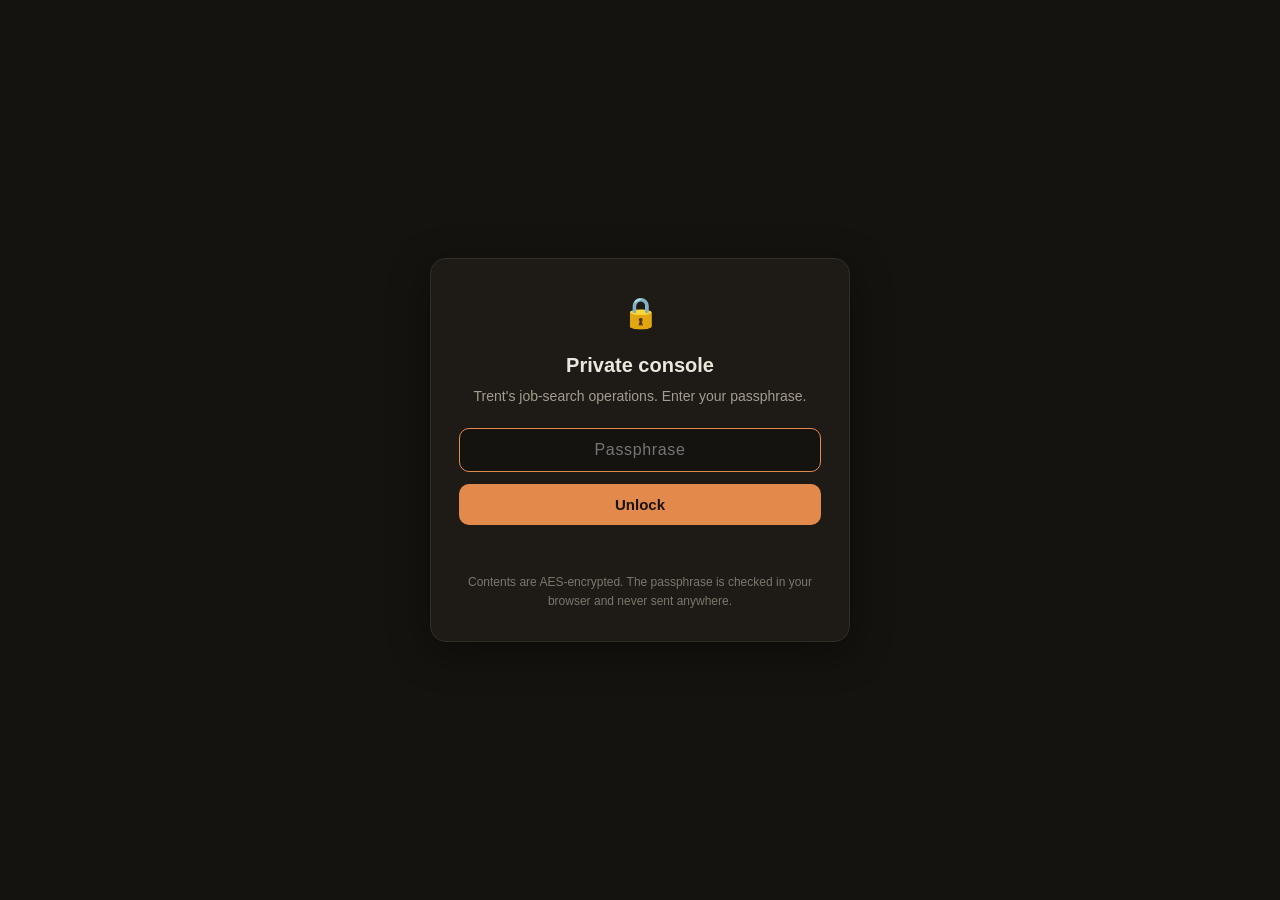
==== ops/index.html @ 07c79fc9 "ops: refresh private console (2026-07-16 14:12)" ====
<!DOCTYPE html>
<html lang="en-GB">
<head>
<meta charset="utf-8">
<meta name="viewport" content="width=device-width, initial-scale=1">
<meta name="robots" content="noindex, nofollow">
<title>Private</title>
<style>
  :root{--bg:#15130f;--panel:#1e1b16;--ink:#ece7dd;--dim:#a49d8f;--accent:#e2894c;--line:#332e25;--bad:#d98a6a}
  *{box-sizing:border-box}
  body{margin:0;min-height:100vh;display:flex;align-items:center;justify-content:center;background:var(--bg);color:var(--ink);
    font:16px/1.6 -apple-system,BlinkMacSystemFont,'Segoe UI',Roboto,Helvetica,Arial,sans-serif}
  .box{width:min(92vw,420px);background:var(--panel);border:1px solid var(--line);border-radius:16px;padding:30px 28px;text-align:center;
    box-shadow:0 10px 40px rgba(0,0,0,.4)}
  .lock{font-size:30px}
  h1{font-size:20px;margin:12px 0 4px}
  p{color:var(--dim);font-size:14px;margin:0 0 20px}
  input{width:100%;padding:12px 14px;border:1px solid var(--line);border-radius:10px;background:var(--bg);color:var(--ink);
    font-size:16px;text-align:center;letter-spacing:.04em}
  input:focus{outline:0;border-color:var(--accent)}
  button{width:100%;margin-top:12px;padding:12px;border:0;border-radius:10px;background:var(--accent);color:#1a1206;
    font:700 15px -apple-system,sans-serif;cursor:pointer}
  button:hover{opacity:.92}
  .err{color:var(--bad);font-size:13.5px;margin-top:12px;min-height:18px}
  .hint{color:var(--dim);font-size:12px;margin-top:18px;opacity:.7}
</style>
</head>
<body>
  <div class="box">
    <div class="lock">🔒</div>
    <h1>Private console</h1>
    <p>Trent's job-search operations. Enter your passphrase.</p>
    <form id="f" onsubmit="return unlock(event)">
      <input id="pw" type="password" autocomplete="current-password" autofocus placeholder="Passphrase" aria-label="Passphrase">
      <button type="submit" id="btn">Unlock</button>
    </form>
    <div class="err" id="err"></div>
    <div class="hint">Contents are AES-encrypted. The passphrase is checked in your browser and never sent anywhere.</div>
  </div>
<script>
  const SALT="2+TogB+7fsYIiI6fiTt8mg==", IV="gHQk4sgM+LlhTNg5", PAYLOAD="l4U25U/xoiVN33Iaw4izCE+wfawnU8ntydbmg/kgqtLp5hlLPyUu0Rgc857U2P197dCwi+lJ2xrcz+tw0YbYyNeQwcFfqY1oiv/0DCp0mTaef1tCQ0ZL2/lCTbI2fUWj9YoTYxSxH1sLjJKwOwd18BoMU9MrPcbXjcogF4TXJHQCtbZfY27B1JC3oMm0T4Xb0GgUnvM+bUGj+qLtWOrcSTduJ5S3jWtuxsQVjJHquAYqHEiY5UiBB7OcFLLmGqv26/jus3QbivkXwoUdAwX8sdieBXShj6NTlPgpXPGJHZh3R5k+Qr/DYHKGDgIerSOHlcwFPceGWvNLiSHTSl73zxR3dAj4MwYHfSDJnCAvX0waIYE6xhqsi3Q/Mg07qwlBctpqCDfIVTkzwVVHfwQYpLdxLEv8MmaWeVU0E+dQ8ZaJvKue6sAM3jx6DSQRY5kz8AfhkDbNTusVT8iwskxfPW6yizUuprzsklXnVGVmuelQsdQk29OG5mCJJEAs3aZmkb+AumlW47pDlLTPFF6VLjfBwpv8dwX2n9INTXaKzkIegV6GwKwhLq/JqpEBFDWhvv8yL/TDUMA6aw2VMDs7dwYuZcZbE89Okuy7kzgCOPYFHxmp+KaDgJgAFo5S7bVnZ1XeKIJ6EklaLekfVRT0Kg1+qD24xonzC4wbzZZf7xxAwSbD4iLrs96c6Rl8ga1gaZOTIsJcK8/9fCbn3frEbaPvK9gVohFITeauyi5ZXGZzN/b8zVKUZSsFpilfjP8DGicx/vI5TIeOqGXxwdVWjGXTCl6AuLW6xxxmdX4fHV9ZrHWfUJ1nqUvnhRo7WIOHXp+cM4TlkcVjXOZBxN6meALO2VRkhSx5G2A6O+LqLB0o7O0WDsxGB/1A7K7WQi2eMHIZftBV60gY9CINu4iQS7gJJec/jdB2EJ0yWHlGVh/9oFA/bIV0iTjVhkH00+3OuAvgvfmaoWlWKlw5c5rsg4LL76JCk1514VDiXR/KGB4hZ19gbPTGanowe0jUNLeNUQs8I75YG9F+rveABqieAlhT9OhkzzCyojsAMe4TeYsT2wtTvAEo37Xsmrbcw5p/r95mmdL28aRn8aj5K8XYXQjWiKkYbnVtW+LSVMtbNSjjteLgtz2kxM9JvJM8P4g0Dv8MqmefYEoU3q2mhBuOfLzGLQgTUfwwXEdawg27OyRihay6i1j0+GXq/i3Y2x6/GW1WOrjj6bwoEZh7ssafVx5SHquDTiEmdJdGO4Yvo8pnmeeaLlNVtjhZt5ubQyxypJFyO2XI5lGd2vM9qyTcet5py7L5oeSyS0qyB6qBg4YE5tJMAod7yLGxXY4rbyY2JKXgb576vb7inOzR5jToEC/9PHrO/wh2uwm4rGSAhpjdKKZa/j5Z4b4IK0WBMjRM7UXmJdu8acbumpZXfHhkvGhPFqA00vMkXsVA1X5lp2MqI3hWhj5vJsRg2ZChcFq6awu9umttVf8tz/mbvAHSoldGcmSgnz7WrWT/hsTtExLGy/b+aRiS9F3r5LMv42kimnMD6UQ1XKlwET2nqEh6R0m1JJEljaLIA3eWqYbsPuyNbiJ/GuR2k6dghvIa9Nt9OFhez97EXDXL9a5FqndHv1CUpRCEkvF5fikQxOei/7xcO4lEINJy7CDP4IpVovE53EaMIvj9WUlV/0GxLl0TaigFqpQbKsxJyQFCJ1KtH1SlnIK0ZkXtxDevyWXZdRZ6xWmnHl8mbLXTi3P8UHYiSUmWNbvG66xkfRiTofNnS7noZolejZuxX0s4XHG933jThti9Y+yktxzwrQdZCelVlR5EkWAsLsXH054Y2Q7Him4uG/f9WdOZe40p/jFXOFP61VWaAH96qNXPmwyfGDrpfvYVoCZOmRG2Z32U8fyaXl+eLryuPiUugR7RRpr3tyaTegbY+f2fm3N4HqoEcJteI0eE2f5RnjOm0DTwbty3/OonePckUX7CZIeO1ralB8zwjsN9qnQOSy43k7Z7Euyuyc+RrJXwddFmoxEsF1XniPe8ATx11YUWIlcCQ/z4fbSMHRotdAL5Se58qM9XwRJ9/ezrNHgB8K0kwYcNb68/02KYjANmuDhyipKhD7z69v1LTEVxG4cJg2NWDXJEXBjrNBAu9ctQHEcWfj76kFYwRBDSG1hl0th2LGK79wP82moFi+fCwFt3NeFuUk8deE/D+mx4cuA6yB+/+swzXYizzQhW99XxgeRKs6dgyF4fXRcjfrgOS3loW3UWY2PWMOa0fwuzxccmuP2YRALcg6R3QboKlGKct828jxX1qjQ9whifMU/uXv2IGrHevck+Ud5IAQkUAGPmKjYc5SoBPm/kz1/EH46l5z79T9oT9Op8KIcFJCNhRGzebpHzZj6BdvNQ7BRuXGfQvrHCIWosIS7deZLKs7OqMLx1/nTH5fxNLTbFpJV0UoIIE+qVjaxWdTXXJMWJ7oOujDk+NwzNqjwUZPUfygcTYxw1YL2XP7pQxXSLmYRbLeUJ3jQjXaAVA/ZSVVNC43cqZXq1x7OrqDvJjg7NpAvhmEC5ljNTrtcBxLUGlDwxz87f0N6/7zAsgAfgdkOFfIhaG025+lm0T3Nz04QC442HSKP2oivcF9OGjGLaPkNmBmeNfEDh5JINgr/Rtkg+uzTBnspiXbIfiIz/UT323MNB2+FLIwAJ9lO9ySw46dLLBkZpSfqGDnIEOrI0DKafNq0VxsBKJtRnd074QRfjHK1bvimVHNE+4omHrn6Wu1cL1SBxrZSL9Z5H7qOlKmPebNWamanli2rEnY3Pk1Uz/S6P1R0ARN1FIYIMuPJhoCJmPiMN8PLuZrZEuAf0twjeLJlYMActcZBU3ZnwjgPoBb+hF1KEMpnjhMSHbKJeODuGznBswDBNaFHdTFHbLe+KEosfU93sP/R8r+7q6fZzVO3pe/88QX04nyFwhhbxOoMtlhUqbeRl1k1vyo88HTNfh4HHLL2R65t8gvv5qL/wD9V67s2+M4BqTho4xlLdw9dj0HBhm1XVPjWdM/[base64]/X3ZU/Fn9yGjYCqvIvWEY5+oaOrUwzPan0PcaSXU2Bpz1rCVu2Y60rvSCNfJ/z93OnICWBfIV22aVU2mUX5cm+xhAbr8vP/i22MCgoYJdTHksol1sd98bsmYeDwlaPvcv19k79p3dZr6nzU7vj/l9pTNv6LD0gYSo8I2amZf9dtQqao0ZaNY52q2TSHyeFdTHYDi2tMpTOgPL4JD5k6ArNv4Jr1whnmZ3WGKtkKZxZ3D6bPYsy+MO1GtAV8ebfowSkhjwealqlYSJs5ME1JX+1Ds9DGACsBsK7bLt5An09NqOLfP3iCAv1M11oDfNAXj/zvqR56Xr4f4QqV9Jp/TmOBTfgt5GMQpryc5o9VsvAzpGsnwhzOWJ90S1K81uwrDnVHr/Oo3paee2Hcj1Zp3ghasLmwrk/gc3nD29jLvvodXFFqdQ0KPsxHmq8RmX1MDMTyPiLJ5Mp99wrQOoZLCwAO3avPY2ZTAm1o1EDnKKJJJ8mO1B2RJj3qC9Uf432Mtan1P7PHWoUHqDJO0USAoEt5IOJZheinxnnaqkpyTEBJ5mKspYaJ3NqxMjmJA0j7cARHYiKJJ+vGKcknYeZUfqHUEt/LGILwLjHlSZvMGgICX8zGVfsgMbrjROIwwBNjFKHHBxHrgFjCeeVAdDfwSxpr5sa4LiJu0/gvlfqPoriVNkrsM+UHjlxR2mJcmcNsZPWV38f2C6afhl+AtV3UWy8PCFeKFF4z/YtnieXLT5DvqkVjx6RL64Q/WFd2E63YTv6QLAUjkHer4H0IO1zbhb/[base64]/Qps14gSBVpJxdpcO4RMWvmIJ+EPAoFQRSeF3K2lHcvQG7deMh5tlhsP9S3PYTPb9+tC2tB8k4nQcp7+pNaXezzxUxkoeVBN7ZqtDsrpwtyjyWkddn7TFIGZGf3HSkfdYgHuVy0zDx2Nwp5W3grXYt+XUKsG22pKWwL2MI+/33c31xQXOQdqPu4iu/M8yxStuPudz1eA9SABxTD81itt2HC6FUoDSPEoTHNnJfKPX/B6ayMgkkpliPAyDRyP/0JgXhd1MEV65zefo1EJGHYzP2RHyokXPUXNp1owyW8ATL76iFLXmLJC8w07FanBve9sM8SdnFh1UYFeBT1fVk+C+poZYhHEr/kCCMW0h+1fux5aJty9zjNcdDcZw12S5rZVlekJNlo4orDIfg+cZmQbVmC7BHbn+amlpGllPseDXtvSs6rDKgiMNwsrS0hgWDXxgu4gpsaQ7uT6ux/NxhTpCqsboV33q2ot1l1JJyI0jmppU+jL1TUu7TfLgg/ovnPN9QfZ4PSqN6t/M6cC3dsQEHnrtibkiIlgOjA1NVt2jT6yoj5mbgdvCNgSRrkNhjBle5JRl4xCrSSoXffOLcqwVv6uCjoXtu6zzNP74vXbQAAHNJJhQG8FE6taN2rICnfIMptUDyhyMXjO9na2bfWhua/JnmlteHkG1Oq2NdAa2xulW72nh4gMIr3TH/9AcrcTx8UbO0TK1qvIOQpmnCJn20U1YS3Na5cz6izc/VgmmulKps+n8QBmEYywV6TYzzfFixTJkgezP8CT97rhpM5SzF851Xge88FogDg7QFEzPsdxIgM/IWAn3QfpBfcJWT8rdwaNprn8AOxWv7fOtn1CLCnWYyGfKdcstbdsIjUMmEJQrY5mKIUY0m0NKv9NSFDpq7oGnmURe8i5kDOiZgpK+XyL5WSUjHOnxCVYGyO6VErsZ1vYgKx5W8i9afBJTUyEhX7sU9ElpUsEdCMnpPCyt0OH/Y5+2qxpc8cktOWLs0oM/uFHNUYzF2P7YgMoMh/EoVtcN0ZaEeBN0sGsWSBnNTbLUCgwZJQ7YBrpcc/dMEKTwHg2SMadBF0XwzLpfDQ+C2Oxq6dOzynuyQbNdxyqDPg91gSKl9bg914TfTikrPR33NGA3Awgpco6xSdSTSLIfsNWslkEreQpur3Hs7xr1IBNtPNgMbdv1/PtxMIQumQpdmG3QpK+vbLOwBHhbkHWwLfldDNNnsK5wMMO2eFRZ9WQVwNxm59iZ4oXde84TKZRJJJrHez75JW0idSuLnXvL7o5NqPVX4OhXK3k7jbnisjUw8mbsMauL50dMB/eJPxAsr7p5F9tT7dfG20eNE/HNjG1MdtJ75P/Zcj46NFJUEuQUGkQz2LcQdBRCmxacuOWITZJa5WhcGmNcPKN3ISVUAapt6CuMhADhhFhywW3tIpTzHV22ZGH4Jh9xxSH1FyGB86VMQlAQYXJLSlBTEQl/+9zLOedYg+waj4EU6qBsuFpU7KArr37GzIXOMjJSXwjboMbUyqDxU0F2DiyzHYf7z+j++z4sBv1PhrsN/[base64]/Z4mcR7Rsfb2nYwTXXvK9mXLeJrf4dd11tGYoCMDPj4hFxFeGPuaTGsl8YQkkP+RJSsYA1MDNmCq01b3Tbx/+2i9mdKaLG4DIWGEH2qmYaK2s5vmabRzZeOjXWE+0akaQKdQ/lplDUaCpGL1qvrZUC5EfJ/vkLXzigtTxkMPk2Gl5xINZQRTI2KK4cHVt110uWwbgRk3Y/e2fJYHGB0Di7y6LDwiYM/oiW63f6k+gKFUpc8y+h41IWnJmwGfgLvMh4WnfJ13xJ1uoy8bgbdUuLZ4wUbuachGUiq3Agg7/HRvd4TNlqiGzU14CyahkxRlr39TDBvC3DluiERtjoRWCD6DLuC1sNPZHJzjSLe4tUe4vhJCA3OTzu1DfR2NC8GHQ/h+9o54ywguuSLxK/qnAjwNk6W4LY/N9cahRcgmRkbXb1ObeKy+w7UI5dt5+J2eOh0emsguqGzdhhin0ZkELJ6+TJBiFfrRgCRvyoitLtuxSBrjZF9mzkqJmCPMmjUMTukHaZWPQiSGhfjE/kX3sSOK0x4LjICHTJ3nICCKjRpMibwrNcSsrGGlppkNn7eRklbom7f94dKKdTeneMbB/Vj+bxbHNQU2TA7JSLrt9aXMK7ddv0wNN1nOq9MKhCqwgFv88KsJPIxgDLseld404l1LBDa+GIcTPVe1cVl/iPTDuvsQGVMmlRRTlGbGP4TkpM9vmYIzmmNuf4/D1RUfftw5itoYygSdd2t31zk+dzyo7G0FfWnOdvpR4fnYB/SL1M4cifh8dPPLEk2OwPnzgPMbb7U80cf3HisyA+69Q/EJfFt5ugZcYMa/GeZWPcMZlU5fsGmyaB9IXFdOsYvJ3fRyX865P+RwEjbZMqt6hkWMlsw28MsFPxCMhvKQf879nnp54WAqwuvrOpKYVwkvQRpTLR5oN8xbVKb2wIamDCWPViUiYQr/FroqYePzvf7F5+uqtqOWsVGMDNfJQlZssn/obgiXkU3FD2R4s5HIT2XdzmAmwO9OgJz5HgIgOeixjMaQVAi30Zc5wfRNdSn4fvha5f929T8Rmm9hAmZwTIY14GoBMhoPtkt2QqOBXsCLuT+D2MqOLVHLWjXUvqBE+Dr7ZHYpGjlE658VYl827vS/xUJkyy+P3EjxdAENTDdgSe/EcKZRHq0zEKjQOOTT/Nq4Wuz6+Zl3WuQDT95JOKsO4WvIMz/Qf+r+9l3d4CqJf+n01SiEFkptEeH1PDgyD4MQ0IkDSUskFMaq+V3zpDtqDujUL6LcAH6tmbDkcYTBnAxxtsmb9N4zUc+8g5mg26/2ikZliWanX1Jv7nW7DmiI1FrWVFd0cys7Ft+LtDLx3+PYE6++CB+gAWZKv+OIMY9urIy4sEdO1B3mBHRB18XronMY+9ORUGCfZ3HcIuFJdZ+xfAMIilZNSdpEW6/9nxQrBwCGYhJYRSbyR2Hwwcrc+Tw9nK/caB+6AIa6Zw/igBUJEOuKYfNnS39/jwAZupZl3epINhVe5byaneAjTTqnbxPadz3SwwQjw2uWlgzfQ3mYPYDn/RDCR9FXGtVxb4dbOit1bQ4tTJNoOICqJyK4DAT0FdTaCpkr+1pp3vX6A+b/j6TNVYvehGVBm0t4EfkWv2XxhOr8s5I5E0hku9MDerGA/Qe6fSM+dhRjszP0y3xx30HqzbVSYkBKPV4011ivN0fOJqpw8SBLE/mxfGVjvJNvx5nUkPG8D+pkX9lRO/XCxheK/XUAcT2AXC16WDNuYqvM8uW+15gdkPwD3dT/pjUTNMTyRgwsPxGx2nS9Z3uuFn3bM5NMEeIJbJwfaIvP2yjfMMJyeEz+FP5LuqT4g44O7+jFaATmdnqvt+y+DyxjKwHbZ550Q0QFLxEfdpFWhqv01mn48mDNx2V+jz+uo7WpH6RVEAwC+a2t9CPw7by5vWTIe6fs3r/wJu59e8w3BedYYCAEaRii/Zzh8+RzBadaqahIeCyqxlM2cmBP5R8wxfy2DwCr/kdDsxCw27EttvWQuJ3l4B2kAeSUtuC0kkroLqaM4kiPKldc+DxrByv8SGk6hm1f+mP9HjBth4/i8e+Rh3L0KIhUjHS9a6tHVyfA/+hrf6+22X/IEF+I9avBcinS9SdOAzrPVqQX66XQCJorb3WPpLM6DnGYMIrYnPhv0zd+8+z4yMjAh7aLVv8Tz66gcS0/zyR0kMXOi5VA7kroyGGcOvsUa0X4jRkpQiG5BYQOEvMcRvj21vIArnAniAk9UfJfLQVCRNXgUpvnKymhg8CJHg/MJUPoZvQDfhHFK8NMSjNfqSkz7G5tA1kOgFgmLvcagH5nRIWcxh8l0kXeuxvbAaZ4vX4h1rhs8/KQ7JcgI8yJ+I+hV1TGKm+mRu3hYFj+JkQclAziw7qP5Fk83dSsY7fuUIjsBrX+sCHyQghfQnhnwKLyLgTrOc0EV+y8smavjERNlrp4NaFfI2nPZSxR/dtY4QAn6FMAe6PXejYbI8hHXJ19YgU5qlngqBlyTuZTIWXzry82FrBakUh/bXaHe/lIvHE4WfRz3Qi1AexLB/d2OU30yOplbwehB+YT18R/QoMVpqGBSC/39CT8SSG+nbSYMw7KaFb4dAV6yinwl5R1mihSCbp/QXhgrB9p7pOnHtG/W5TPxm7N6eWu4UszXutQnMwtzJYaRrlqMEQLKn1mCwAlERcHavAOcmCfcEj8jH+FuqhSdyx7unwacn1JFCDtn9yxDDRpyv2ZpM7YapXU5oFNhGNm4jYoUp9EfVYoFSW/JmjEnCmcA1PvaM1mu42FsrultaXgAAhuRD1UwSHD+rFl4DO64DEmm4UtOLicKUWrqOyfJaXdVh/Fh0k6hxABDyU7BcjrwBFZz6/1dVrctB0nJtxypUWQ8/PuiTpm1VMf2JtwKEaE4XZo/WPUwGtmE3pvZiOHxbXQSrvBIltFfPMXH2HmUxswqmvfXb512+1ackbXTAX0QVmeqCroAd8hMMeMzL4KADYllrD6XxmzKPlhW5PnOwZCwXDjgYFF+X6S/e9yuL14oYkuzW6cPH2sX8RKAviYIhM+Bz3s7omN/J/RH7LDDNgkJBs2i3yXf9jkI8U8FFGLrY1v1Iq4KS8YGkKOx+hXPYMYgvaZ02Uz1N/QIx9er7cyUiiqRhzPkkLeHR92lOiRCtNnJCGUTnSybeo8GUDKxTIM0AVPIo6LPjvEjN296bkitF2vMfXaDdMXNhUA9qUmNQCquQya2ndIeZ+VlkChP6Eqsglx8GAK0mjar7PjYarjBVmP0//rt7mqxoaJy8T66lGp5OR+xZMxUaa9+QH86z3S/FIG7+KzFRul/9LoEVY5BTBv2BzdV62wjLDNcs/q6Ol1JzJ+fmb3kEPrt1S6O0/pW/XAigMI2iXJh2YavvnkhrdgfhLVynQpve+iJTaS2dqxuAJVoXxJjR4tSWLnFcTa4QA06VDOwHatGcqSKhB1FJqfjFIqGyK+mdMtIFEKy092yWiqcV0uvavgkZHbbM04GyCjWp0mGuvp+QD5xQgI/T3ajikYM/sVEMOqZ8tgBYVmozAfWBmuGT1EAGMuclfuGa5huR1HK6NJe1gCV13yZjRZ01cg3/Vajm1Sy0jKMv6SxknRPyNrgyvwMirinU+4NMIQd669f0PvOhELTTTF1qbyl4rkYqXQkzIaFUU0FynHxOq9vdq3EVi/LkT4NU332Ih6SbWw30XpN9ZfKPLTVpNlITNadsfUMtebMTzB0IXTMZkqHcrS2SHDnZAmUy5RvJjRNpuu43/MAOGypFWsFH/lSeJTVTQ01tdAi+2lbe6rOf0U99G1KFBn0QeDM2iqlr9nfSczdpIv5kMQJmg6otvgVPlM3JHZmksfLsNUYCEnoZgapmVG7t1eLq8GASjC9X/UdUb7Jh6pPCgLDEMFw+56r40hRiq+iJXYZvOUrdPKoTYfoXqX5jFAPkgr8lByF++ELcNel3qF/c4llbn10jfEqqCWUF3Ov7VQgnMAjrD5B888/PA0whD/trg1wnXKxTpbzFC8yd0Cx4O1iZZ/eSu5eYkC9Kxd2dqBADPfRwLy/179xJ/GrozBRXNZaS1dzvbzRKaCIIChr9roz/jvoSNWw8O1KuEyRRrAWoB4Gs5HoZk16jtsCjTEpo05KTYYQ81iOqdrYEeZd6zZYHUNigLwHSg4WirmVKwuPWETP0AT9PQEb2rLR7hxdevI0DPcUGGO/7lo9B+7H9DoJwXR9SifGc8eA0QTU3gpZ1I7R80DDeYqtlEZNYW+HGLBWQwtNIIhZ7cN7/Rg3410jHgKN6Imrka9ODEJCYe4+42T51HZguKs+dUYXgIXwgnPOBN0wAzOowLJG38SUwP6MrmHsw2ZfJ0eIAu9Kzl+JjuegAe/2yTwiylYiHaZWCruRznndbIEtD0+PNmt9uf9OPEaUp4hKJ4iwO6pi/[base64]/BdFppq8YZeruNl2Z/MRnvroU2V78fZSxq8Z/qY215CTaQ4ddVP1LuETqfVfVb5XhX7Qq2P7VG6dRMENmn8UVNDQ8ZtVM7oDOGMbPzBLukwDQjoZ+wQFpEsFW10ggsAyG/g+NKnPlG5mWd/QQ7DDTcUyLUt9xioMc+ejZLS7G8iQlOB+uZww2daSL8HXT4QNjXvkM3p1OItsrjSuwNPwKG5zDPY0jbVXDV+f0wer0y9xG9TiMhRaFrkvHxNPgkWcmFZUTMI6XWWWLls36L4xog7uZmy53BtjX61MVyj8dL4IKCdky/Tb5rnnBhZK6mRdmPxsek8lFD/[base64]/GBN2oGRkn2bwtgQE7kWc/qaMiAVxRiffHNBaapUZ/Luj7KeBq59QGB/r4qP2K6gkIFhN4AOzJva7AXSqx88KNtLlCmHWOvEfG809raVKyZNS4R+Fyj5V+cVZ8V1oLCYfgogUuQQhR8BmiSDjisiT9LvADfJtN7hbps1RyhNPf1qPlJzI/Oq9lgBQXLFrfsLtVZiBjAefZSAUnQszdCG2cw/F5duRKiln9EJ15yV3MeWhiKoYMLgHXlIqBHegcWclnl/Gu9wr4lNAcT+pGZXLxA9rlh7pOzs7N4CCuXIc6HY0VVKnZBq8W+K92X0g67UJ3t0jAlwAGkxSC3oezA3Hea956oia3qwsnXKFzznQgZ9tBv0Akx4/RgfW9n8syJv9s4uknocSDdxw/5DS0GeyRJGn5PfBCMEFZ3L7WCDr7DmkoZ4jyQkFWnXvo9YM7AcAx3VCxHZr/OTJIQuxM64oxh5nNFhEwc4j06aZbxnZvF+XScl182ZYfeXNEUK2ZI25CClW7qbkLMnjdJml0oQ/IAkMxNERPIoVgkakxRlZISyYVt+fJLB5ML5kjTp2L+mItSVFmz58cla7SoFPBzp3FU1Shz6QY+1586tm2zxNOgXejtsc0EhLRmKV0hRE/CUkEl591FwdOkPW52SWZi57kGQ0QFY2Nu6Slra9rupNz6qmY/sjEHuyxFzKz/H2fiFPYuYZA8+bdO6doO4BY5TUixIcJi3CurvmKnUEcfQG3aBgp2Gsvvbu8N72CowOqJWpDB+hX+j0qKgwBr8foSelF7VVFu4lTGzM7MOWksiRKYXHf5MKg2jEsKgkNag/ZxupayZzniWRIEU8pBfesJvA7ykVI/ARjBC+TgH911FG/y9wvOCj/gs9Fh63PFPFjfvEqfn+SoLUEfxiWn1pLHFt0aQYRBvSHwvA7jwDVPuMKwdKA4b18Qg+0AXCtWrFd8TJTc4wfsKGvKy3ilZULeRLswlqy4H8y/n8bRChvX0mGmKbLGagQ9M0xAhAi+YWtlBLGjG7hLzeTMDvKr0CoUTAWdevim96PYdR1JDu7fiBNRLjewqbDI3nfq3mvYQ3rwmsmc1SoyDxYh/AWqlTCp/[base64]/Ky9dmUF5CWaVBuELCNzVYPZT+LyXZTmakNRGXJr5sP1hhjm0tX81rfUTxKOa0NuEkRwGNSzxJokafNhtRZTfxRRez9m5D7kxN2/7p4b/Hi33nai0Jn8gxcgwSfyGMFRLrUCHNQ0Bl8j2pWtNIWodOxQJtx3Y4fDq8NRa9bOFegmTT6hPrNoR+v4YRSjnEsbGJlDGlNPYkHGl/ocjj0iEReC3h16bFR31V9jJm43ETHANu2LjXjCGGAypg+5cHQf/ViE8taYSBtFB8iDkxInEoO4HWwDn0/j0huETyXj4iGhfVQ1+xV81AdrxqOO2+VOmBR0PLUslbzRgSoel2oBsH5/[base64]/mft0BSAPAXF+tek88QRqzC3CyZAuEe2aafIrIqO478tJDMAG6L82BWp+QxMsYvYDHSDVPWRYNbckG0VdwhTA4f7KJbij2vcSHw5FJrUeYVFBfUTV++EXK2LSbaASnVbAB2oppIATpmbPe+t0raR9wlBBZ9dA+mGOKqhIb32ciDKHi01pe46V7j4v3/SDTZy9FPjdHiJbP/qnLLKAOyCsdc848H2a/yiDvtPaR7+01EbLKsdd/wrTOsPng+3vuAqD5NTgmiiG+6xpQRi/OnrC6DRlnp3bj4qtAt5U7GKQ3hNe7eJ/DVoTCjtkCyF3ckC7LdSnwi1I69W/XaemPMYbedD4MVnIl884W9FjHbFiZ9/QjXfqb4CkXyG0t9V1EOIuTXPBj1ImvniZ4mjo7sd/qmEdCU1pRPzjieuEz8x1WzVKUuqZaqYBPyrt03yqtbdSRdH23oYex2PF9Qc9fBk5osSuRJGDI4DsruxB7kJVeiVsB1gD5ALiw29MvMQ9q64pfAqbMBmxP/[base64]/1iSYqRnJwWzrQs2ItcDso02QoduhKlqTF7hikX0bxIKalB18avm3w6qbvknDpdYiRqTmG20WKE8MRbq44nkz48T9VG6S3fTmYXKdWusKwIUFWkTTOAHZa1+JG+GYnrFu1Y/5npA2mVqrmpyb3DnyJKXS2eFlB4EVkULS7EmrTdeulnKaQfTG6sw6JzEP1h+ys9CJ+e8iwIBbD+rr0j/QOqTX/rfn+4syHj7YxzeKQvGS8Avj2UK5pulMFKru8Qyvx9vCQQ/OrBKgkWsnVUAjbvSiKzknrl39wPHoiYmcO5zjy4y0myEhOt7i3gU/6DSDmxUa1ipMgJ0QorlwazhYQ/HWEb/4Y6Xs0VLdZpdCtywFlVPhGEvwrvjUUwuQKLxDuAp/Gt11udSkz1AyBjfPFWKjuUmmndIYJmO8lXIjcUUK2hmQiqb8MfZxzx7HWb4z9xIv8R7vVDzgUifc8g4KA/zO6aIgn42QAcYT2m9Fl6kmR/64YYFkO0qIgCFCIqbzTJq4mHDbwjn11wYIDDGK0jycXgOQVqfGEy25lZ73w8DLQ7ziNzFjEslFsrVKFPIp+3Kizh3tept4WA4JXYx4MbkDqmNCxsM//IuuJ+ZZiESKoPt5uQSjMztua4ZjFgWmxkr3m4H40yICjU0lloBC4noV+wtqwmpXxGMjkRe6YmgOWt7CqCSjXpDfC+SpDHhHapyqnh6f7GSPrPBMYFUc1DdK6Q6+fKZEvhpuUdP8ECa9l1s/Rh/gr0S0rZkzhYB1gq0L0C7+yJYaN/A9SCbsAKmlxwDrXF4R4COEcfOiy5op/gfiXx07tTXxzU5t/Un41Sqie9KTVhtV10S3ULaRZY1uWPyZlyA0JW+s4R1MJjxvAHmdriXyhco4KS+Ov8Xbnv0AxvO9TrjRK7otI8ieB51Lb0/uRhsoFGLizTAMt/aptiupGs++xBVl32VOeseWgVIP7x33/[base64]/[base64]/Ykk6YKMkVjOC0tWMB6OTICPlusZbIhvNGp1LEd/h0uJxh8qrIstexbD564ACGB6zL8QdzDr32gk8W/+HVaL19twBLJykbfUto+4GEPyMJtIX1MTHNnAJWOwMp0KoPe4hgl8scLwRrfA4KrMDC/2yYMn6QdLXPUj1kKNXYwMYxcMmouHCKoRkmnCP7v0L3Oh7givhNk+PY/poxnqGTkjYMrWPTxPZ8Jr5ibIhKj5PYjT4CURtZepZardYXV2Mq7l1oQ/HBXKvzEkGBUbY7AXXZ4NgKyO/MpCx8hm7xIr3CLS3ehAQn44yCcaxdaT+S7OLZDJ9AiAefpCOjfHU487U9euGXZc580U5gOToyU7Or+bcKmNTirOepHF11CXDy2CNhotwY5iSXfq7rW5GZqtTE++gy65C4c89SIwcnmSpQVociXlF/RRDsvnSTe+1VSFniiwZYzO1Ytjts4bAGokeqbNIn0aA1ggV1lQLvgUmnBzi0h1AeOEzlWjOrJwq4isXVx/e2E1PSu06NiZS80DmpDZoG3l07dFum2KayZqyiFgszdi7pzWoo8eEcjXwc1+q9fszuYHHby5SmPFPyvteBk0sldQCmTFzUnDe0K82OiuHoUBepzdtJ4X4XhHJPHD92OdJUUgi5son8OTRLHpF0ORoF/JUTsOudZhdY+67C+VfSq8HgS1I5VHBawbpDZg2D1tZ/I5Lytt3mkGoZkTUwp9cPrV1CymVb/pgOv772sxpjc7p5s/ekqwsD8/tWNj0zcHE+AoFN6E0z1z4/5iGml0bi9+8TvXcVOmW11C7xtorPfEWyChpkLm6LHo5E2aLLrlUFV2MExI0J8ca0jq5WIGRPogSzmXYun28V35srMp8t1KZOQ+QINtTRljxlh8kJ1k1uYsVGNJA/VKjKGxcFs2BfCGVXUR6Pt6tE4ZRc2ZPfevVhKlGQyla3QqorkROwCSr9+vVPkT9mp5aym8VQjTMcZ+UGEQ0mSMZp7FWWeungEVOp5QaJDx8GuGUfYsEfqBjihpAO4IG9/5+sma6OMJaRD8EDRmmutFy/MyOZeaqC8iBALP3AYHTpauAwoiH5lewLsrpff3tjZKRW9FpbDR2KZc1cJfGMjzyeRDsMF/91zjYJH/0U701m+oBKnvscsKLGj6wniuIP67wFTLgYfBPLEwsQwU9X9JXzkV7ILBN2dMWcMKn8t/AJ0gRK5V2phgbuhQEkAvONof0o619Bs8BiXHP9/i26ekjMxz5NGZPpv1yNZopJoCdXWCfGRsIw8iYh3Lns4d6zmR/Ah/y17iIiiW1HCNAyXXSgxdXhnWEqaoLfPjNSxXxaO16iAZrxUG7rK3EVw9rgTnRjAFCcbtlEv633nxpyMEhryz8XwR5PSXGdQEH1lCu/3+vnUpwBV/tZjZqmrX+Xz2m8r3AkevvGwLxpTpe89k7QMiHvqjufeNcW1h/DRaf5tuaoaS4FxlW8CzMB5du0T1DjtgEwdJ0rIp0tT8FA1rbX1hd4ZiL1Jaemg8SLe+HHTBC7TD/r4nuDRnErAdpqOSWy3PEqgEqxf24uKVLZFWwsjn5/zkQgBkkgtP9sL4O8Th6K5jaq2bXAQjzjMtF7UTAW8QbAfN/FxTD6qZcBDyJQ8ihVbwotsVBSanNgvyb4z+3Mp04QlfDYIulr5o7rOXDHgOwMjNjTM8Q0iBQYZjXCPDuuYLY74pbmZFOgr0GUqKv3BhXozZ1g668OU1xBTCCKJ0urFHO0u7phCyRRjWJp1SeLpxFyI5uOwr+ZwcscYqaHzsxHtwJdAptEa8nzvfg5zOw/KtcVWZeKJXWNt0YtLuFjcOGCDTZXMsWDnJsNIx6FbXxdLnygipu1dyCET5BVELS3tr26lpNF6nKdTQ5cvWPZAqgus6Xb9IMsMWHsklYDrTMSskEd/DsD9JVEc10juJT1IvbrDexY38eqgPICIKBqPKuVDjUoB/TEQ4jKvDGJrXr5u1qVt/[base64]/DcMr22O3ELZzv8cTbTVZkSuxOv2TFGYJq3I10boFX52GlR7RGMhNykW8H876kxxPOAtszaiFoEiygqC8AzKtg9Pxe6NiaNr1glYatjMjD+AnuERvTAywzRRt6B9W3y/IhHrWYMaK6DipM43lfCodiRIdOa+32xakVIyrsc7pU2vC5UusGRbnx3teH2tKTPhgszsvPCipCkwtYC5EQOvLpmfW4fLdIjxPWXL5aBU0A38iP+208AP1VUMKarqCH3y56/KzwEsQ2wA+WzlVdcojDEU+Gtx09kYBDzJSym3sdaS9IB+E98hiWUsUInqVjEbaOzQRqA0qavVVRvLQiqx3/POMieEb+Be+C6DE1DJKTyU7lhfLUIXww7VCtXJWa2jQdcqADNwqDSwtwsxqN33H/ycHVj+utkexZu+zrpdZWREKQ4LICU/a3EyBW2zp679xe8TVCaXmadWFF4qlrN4ekSdfP8v1wo9FbIzR9hxKvOFvJbMMDTEW3dEWp+KYSn2NMX5xzdfLJ/dzLbFoNIQnYKs9D2RGk82IwfCpQY9skyZLc8BePICRDksEQ83ySwn5xOJDV4Oh8jrVQUg+86xLYPW6APX9wo5UNth6XOyy5C04IM8V9biYbWF+M0kkFwPoc/dDm+uwsbRYXWqFEXcyit/wGo/bOsA6nb0gT5pBN8mMsODQnYOMgXYtq+Dfd7eodMrSZTVcGX3SE5m8SD9S8uGJWehtMAT8MboWmuBTANSZZkxj76vnw2su68IfXgs7Q3HDbMLMeGki9QE5cQ72WgPdeid8oiRijlM25a6i2OdnAJQRiEmWMt/f7Z/DYeS7Zcv9g83M9CNFxNUu0zQcAnyeIOqqlp4iHuwnEMkhAaDMYByureD4+YzRI4d1MITCUYHukwNiH5meQ2uGhQmqJP79v+SxqZlTOBkz8wLpHmKtqNIikQs0ASfDJ+GYSdXrnHbt/Bl8uOQmUxPQ81oeNZEQwbkqG8iOlb7QJXtnw1xkhI9GrQOD0blq+AR7ifkLMyQjWMgdbPNpV/S0HTaW0dBgN4omc5qUQyW50+pIi4uN9EdYL4Im0CIMtoNIGYToAl+3ZnZ86kzFmMeOqevN5UD259+O8wGPS0QPFb164XYoxTaQ5j1u8lW64m53w4E4rVh9+oercT0fECsSTPpprS6pE++p2n3n2l1Jb+MFP/ZXrdWNni5Vc8aVdQxJNaQARpXaDyn76sJ72tUzZ/EM+Yh2KnvfjCUjLGS55TLBAJrwW7GRD7neV9yP/QU2aQ8X/St6XCDLDJxgkxxB8uqAPQQGhvvnH/[base64]/wZbpMi0M3LHzNfSGxhhc/c6QL6X6CGkExgr05zOgNm03ogUmLYk75ntj/kUw0taBXDxW8o0zR2+rCPlAMbDCg0JyRWvgH5HQZtcYp4XIlC+yMphn/Dg5WX1UQDyX5tDkH1CmXkkvS4G5Pbj1vmLxYrcp7p+VqfkDCD/APIaV92lznvRM/3G3sIg8tDHAVxl1XE6px+FQ7AUAJ77JouSnyA+QaLG+NGiwBE/2pRv7d1FDhrKe9eilSw+vF5U0p7y44Dqhor/u+j3KlYpNPlcfDkhkizt89dW85QAZFVEvO7nXvckKjhhslFNgW7qo57N3mOHLQ+STYq7IbNXPhn/[base64]/6IyC7etsMtOyeNqIBTpk8xGub3Q9BokwviJH9o8DZqEHeGllb1WshpWkjHoa4VbUHni2Bgi0lGrdCaFF9O5eVOPslw6eYn+t/IAr77kmHteACaqX9KNrp5NRKV/GyEfbamgktAu12pVPryy8gFAPE3mWSYLSjrcZRNZofj7rtS0V5dZdq3zVmKGpbzKJ1l9BdJTutzSezsK7kNnqtNYo9FVa5fTFv9dQbOdZ+ZLg3gWdZ1GRTORoBXz8YGLMXXU1US/Lc52/mUhiNcAMJC1aXqzmOiyYXURXHY2b5zYQhyz5TC6WL6Tm48pWt4wXEFCLYV4xiPb2tyZinoYo/ktopEKKB6XN5hg1x+hAdl9p2uQ+yGpnYDsFFnFc8m6/[base64]/YrbONdwdS+2T+9H6msDaXold/P930vrYt64L5dgNe8eCXU9bfQIJwBAeNkzU/nbyLX0leYI6RWhafPTYeeMg+lzoL6lk8s2aghWyjTnmY2ewF7YqvoHdL5afCG8P8jICxnuXj1LoF9pA57O2WYZrPq/ymCflAO0oE7r8Avq3mZaPBNcamhZVtD/V1RQvxzcjHQBCVJwWCILfEh+krn94HbkVyPGDMsYQD/LIUpizE5tzNIXEi9AKWMMaK4bc06Fog0SaXg5+1QYbyUph3NEnVr+vBJ02Sqz7NegyaOY51Mv77/bOJU+egeUnetpTmjOSK+VbNGhKGMSNhpOANgw0QQQBV9uKrhSbxNLbnHMCUlP1YBhNvomfa32BvZi/35iAIvk5Q3KbOSx0ZRlw1YHDv5wO+jf9j+G5qtuS/Uy7Hr1FQ/[base64]/aiXs9L/bvLmbcZu/mjf6r6GmdCLcTYh1zm+St7cnn3uIuZa98ZuB3gB1lRY3fMYL+/E5qzOZ53CRU1GnFSFUQ+XvqOEjhfIgoULOxl/cvzpsY4wj/sIEuxHgpZhgmuxI8/FQn+5YOeNB8j8ekekSE8LHR1u8/gmhlFQeoBcqKiMb8Bh/oay0bAqxwhL7OIaBxafTvdza2D+LFQFlhDIlmjx5AVht8rUa/[base64]/x/pVGepBl9FFiT/zYU69K2V9T6obxxstpuDeGRwgwnZgNMdbeZApIL8QwHtht4EDofja13tCEsQYsjbf7FuxBoxPztoGHu0qB5QHloLOpFVO0rNkqm+DE7R+hwwesj/fDLMJdUP6zc+rq7ORccWeKbwr2m0CwiNxE246FWAPsuc+015+U1Bm1p/RMSYcZtuFuVqd46GyU4RWnASyHt1H3eEIbztC/sgAzxlgvlw3tN/TSsE2XqYvVzl8z6+cnROwq8wBZZjKp7leHvqrDKct0MjnJm0TtHojbcIcxKRzbA/xEekKF4wxJGeUYSqoIn6fh70xTBUfqDXgL5x0DTLErroaqA0upLxt//5XwvjnElAiyd0iMT3yIC5mt63UU9LE5y5xMUiXtJ7KedgKpsHuNY2SjwE7BQLyz4LD94Lw812pJd0+MXAQBBs9oTPaugeaTAhs+xVs0qDaFiSkDaJskwjR/FC8HIJCylgeezX/baYdSmpVbzBob8bGsccZ8/ppQmHCurSegi1CoDWg88aiOJHrPpGFAiVmwZDdisAsUSwU4b4DUvl+68euoZlAO9hlj09i+e3hYQjrMCDanws0+z+1TNFaS1NK2RAb0n0n8fD40rZKaLmKmK0it8+CGQyP5RnHog+QkhKd/Y2rzkVHYb0TUDiDCibI/[base64]/UXP32a4HvNw0Y94w099pRZ9xj24ZMzUdS1ZTE8Q5n4rdgshsUlmWWLnU4D+B9x0n6ZyeOTQBgxMlKMo5Kvj73ugPwUy0/CmjIj8g/rmhaxiPOvlhR+QAvvHZAtJ45/DyP5flUzv+0X3WLko1yQs7vwY9TB/Z2QW8vwCxXXpmrlh5nmUDqyPaTPEowqcgVJFZrNf9SzVKAjivV/7A0pnnOoR48CZ8255+bL3NBQDmn+KVqe2AUojnc39eAAzVpR8cIydNE5pR7LJmmlUPDHwHHyssrBhvR3YO+Ua6+lBMSCKgqicpYW87rLs/9RcE4gOOQv9MU6hF9QbfBRYPWAKOlFOkYiK1VMV8fgEYk5GgBq2hezy6boXfwEt5giT1/bH5xdczFduEDYXUlSaMlLnRNxjg8P5oADiosZTN5TOtxBcW1FapaO2E1nFwfBpHJwT4JJ0UabPvm5DqghfRVGzAxUeXHXHgHrRv/p5EuHvqnxbBE8DNjq3RwSY/hEEveFY12Yk8ZDpfAMWhJUih5rIOb2bOGwKT+1QSOm1Zs0FuiB741CvPJbwOr1lT+GVkJzQtHc/S5nJL44iSTP6kBKoc0W4epjE0WIMgWDAzlkp7mY8147iLYZbea5xONcAo+6KGH6aWCW3tpEoM8bqBFZgTn0bLd8BLu7+aPpPA/xg2/1XCxUkzo4GRRkIMmInJHnw454BnkuWMWw0p9umPwDQGNpA7rY3m1RSRkRvzD82AlJQMj7rrceK+c+AzhRjuFzMOlDwx8lSNVNMKqPnJTZYWJW37lcUflfiw6Al6XUbRwuLCp/SSwCu/SOMcqd3j2y0IHBDp8D5/3GTmwCxHY7rJhnSOWrbhSLfgZXOXxs+q1JuEGBsUuDFiPKJMaCZsFDGWzQe8v5HRdpTsjt7nL/LU7VXQd3ZZD944V559MCoNzagygyEZ2E2Nru1U99njTplVJzOv0E5mgyvpQU6HqaS5Z6BoC6zBZ8FvtJ3uc6vBL/6js5UDGScLFNDMfmRJzNo2t/OMLXgu8z9U4YAphL+Qcr0IJPEV9g3KQ/iHJkb7EfwWg8RE6kOhLP7iYUeqvhXoxFH6AJbcrVeuRx4RkzwIRQQMYMiYi5TL/+kiWMtaJOpVqdG+LtNViJ1GGV0eSccCZBysgXEUgEBM+uWqLNm5Vr8sgWKzZDsDM0tuLjTfE0CU+94abOhC34DA8g+SFxAYthN9QOVE1fd0ZQx0UPO7nGe0ZBNFLsLhLVirgEMjpr7SvGhK/AbZXKd7jMlFQH4aHciAGnaB4K1sCu7IruFSegwC/z/FhD18nZ0QCha3UwA4fNUIOoxD/HYvQ5kefd0zEibHHv6fQ4Djqahp7Kun7wiNVs2Fn3WVjVfA++jv0DIQeFHMBTCKTBUYQxipTnUYR6HRVXqnnBsD/lq+j8p51rYKvjsmH4xH1VOxRFjKcA/l0gv4iw6RfZPsuCt2DaCrvFaXPoOuP5z4XxmtwW2RzR8b7lu9UboZgkTjpeyjE9N7FbZQT0mts2QUu/SUf1cP+qKso/Iv9SG+OOqEj7bWWEyb4gecLpF3D4+/FZMQ0Vv0Gge4N9Mbv6lJPYWAiWERcWqAVqwflVSsF0MrMRkf+jj8TqvgdDG12zvkjbprz7ra0DSsyOvAEIK2VHtQDb+PC4ti0Xy/t+mnn08lrmDTSaO+CWLQc5VnOMtsJIUSy29HBvrMFtR5GWG/PLsd7DidBdDEdUu96Rl5qs7YeQqORkV6aPNE3gZJAHe9JhQvh4VB4TPTe88Q751eTzD/2w9Z8ovLm09gfpIyePv7kdo0bFOtqep2m+c5gc3FRRFYjmBO4T+ijv48mSO6lZqo4DYIi5ZwcN/zJ7joVp/WUO3H2fvLQG3YiMXAOEsNkoJgbNQBNcvIXoxvISJBs8kFHy3k8N110vl2vbG9u8gGpVuPMuF+ZV82iZP2SGbJt5zn9uCrrlGwdVnYYsb37oojWHkkgUEiueEihCvnVnKjlU1NIyN0pSSALBMIR/dDsiJ+C/lLKT4RrkXsNuT/fVFN2+6B/RKhSUFttvSyOBP+Sizd4msKCg5PC+WqPhMLGbEOboxwDszm+TCj72h68WzRE45ifGusMrnrH31mNHK1TQHWyaou9a7W4/igYAq49gFYWe1n5DOHKJH+RCyEldHerhlnrmB3Zmt34ZuscC+NQ2ZF/I72RhG+0GLaccUCMpNr94DL8ThRvYmVLyoindEUzjy0pJvt/7AhiAYKfD3ntlbaz7IFJ7yy9bkPEifv9kV0HZZuMH9CFa+GqvK27ZTF/12oR+zZPBxUy2UrTMl+7GjWs478m74ifKtEkMjRR/gfZqEH5FtO5W6XiPFJlGkUArhwDNCPnEMbmWMgmYFGioYTQ9Ck9R5800pj0lLvZkoLY/f5Ti1h9qPs0Wq6rUFyWRc5kysFGt+piMSsnnS6rP+y0mBkCDNrfA2srVxdccCFOTo5Ry5QwJR14j8ZqsnBCMY765i79fQVpg/ZisGA2DZserE0JdeoLFJx/[base64]/Q5fgiArT2FyqaCI5mVk7NRiM3UPjeqKoTKO1oEp9okoWKhA9AmR+P1AD8RGKct0cglHr5LVxafo54CJ4UGsirsTI8J8WTf66SpqHDMc5IzjbjExNkTonryGZhDa923O7cB/b9ZkMM3rlueY4RNkimxOQIbNlSws+TFIoKQez16YUMfjiRXP0Z0wiz+7lTDoIUTwXvznQyHPJKLr2zjYCwbpHinC9VJj6fLY4gltvzXN+KFerVBSAF9Y6wT2KAf6ItL2o0vz45nsyEZ6KAS2BlcQfM3vNftOuq5nkj/lnMB/ZS8mcX7xb5OTEFiXqbmNTvB93QhdufX7hYRcedmUAruWMUQOt7e87Tc8j5PT+HFELiBkJLaqU9x9MMGPzBpzHa+bXYnzGnvGHj6y5dGyk+qq4G70UIcKbAb1bcs5JaUl/qcdTwCcyOLSJOkORegdfvqTv1zFuUe7bAhRhf5xf4UYuEtJbp7H2L8tgMutMtwqa30Ux1cLJvpf00Hutu/tjy5gsZBGsmu77TQ8Hchai/lJDCrAmTkJZYhSNNun/f4qd0oJuFyRQDGD07JLOA29d4/njKnUxSOznmRBG6Kz+bv6S9scnhJA0bmWhSmwwqkdHKEbtySUVqnGfAtVAvzK4zoJXRN4cfnNm0rq8v9jk9gCEPOxb+tEgUHNp3GgBrgV434dzD3OmKp1fW+MlpX7FspFRlQh5C1qe2IilJOwqQclQXFli9BwVxsV71rqiKM2I8D4UdLxqYTBh7RCFAAr/1OMF0eSWpsr1W7j9gv4McjwXWDSAjZf5ZMQrVCf17L4+YrDDA5aYt8SlD084aUUQLA9SSieZjw34n8z9+FD7Bz/Hs+d6RxNNGBuEfbAMua0XL3KV03v1BPxekicep/mtJqDgIIURV4dPh6vOQphJ6vO/KLqvSutDbVBCD+/e67eu0ZTICFScDEKZo0PLAk4C0mgfGDTdkLJc+qgN4vYaZGXc7matJOfoTaaXEBnMPuERdWI9QeDiKvvAlMQBdlqI7UyWBLWI+XgFCu9EjJ1cW4ToxUL0A6w2JxhxAy8cKyXXqmnbKaYfjdQXxKQn+GP7n2Kwrp0hjKdCJniacbrQsoFFOwprtz/9pT0SmrbMrHT6ZU0rYQCSUsens733JPo/iX2Z1R86AVotGLUYEQIqo5aEEqhjHyXiYoEPT7pzvRSYSAKyBnJU2akFc8kLv7NRqEg1KKD09ocV6uPQEMO6ZCb9J/+PDo8a4/BfQWWvQ5qf1zZ6GAlu0ITQxxOpge2rtKuz6dWVTqUIuMDUlWm3lxv32GdGqx415AhyBfkvPw4N7kFsfq1LbskYExiV+u+Q/2DGXPWrLUay20x0x9j+FxPivUUlMktm5IdM6//G1bbe9snz5o1LT4DUg3Izjfkq54aCk3yQNhBimvPtwJus1KuPZHHX3+YUIuBy3nVA0Oqyy3IQnMzGpVn1M1tmCnzPdfDWL5lJ2cvA5emoL+vCJpxOV3jjnnx5xtRfmoqanawvWBYMme4dPhiz4BQcLqv3DKhJOpjy/KWxIZWScRKNinFErY/h77tGkdjHSRtTDjj8r24nZzY1BICDcmjgUA6hJ2Ahxw/MAl4w4fvduNi0KErANRMfRoZ83+k2TDQTj8KMDGFKmy0sWy/WbqU5E2sB/[base64]/7l5ku7kNa2h9mRnZ1Y77tiD2DOcTPeRgEJhWd98qMRTlqZv+Mu72UU3y9ZxVW65xhW1uvBpS5Z513C7DLNS2fpApGQLBqt3IrLZi0KCfVVBMJniXtjHFDoieK6imy/5J701bSmD3AFvFnFqlfJG0iEWUQb0NeUgNVY2Erp/pNLge3GH/wGShG7hdFXmjwGkm3njGKPBty44nVEdovNBHhBMGadDtI2s95/+lZYqNNhwXD18HQBtd9wED4/VIjhVXTttqueqYHm9er4MqQsaBns/lYxK9eFiVK7uFdCynAqC/WcEeU5L9DW+tGXp8zm7co8sEEbSY3E9Jb2f8srOA17VE6UEDwBe9K4P7qd8ae/kEs49sELizh6ZD6UzW+FnwxEkcB6knwXUlgctHdbX2hWYQoJpS+3OTeSvRuBRUqXAp3+tf1T3NsK+BeacA+skjLf6XubVcprH9U+1Smg8yx0YRIwuLZ5rwFdIkOF+g9ld4GE7MCVSZU6nQ/UDuCouYePgLb5MoIkN/qBUNOaShy0cIKpm+7XPUQqdEjkO+7rQigk3CDOEXE9AEsugPn95pgFdZd4nrrYIKzG/dIxecAjHPzazUA9cxF2otYyXnIHH270rcngQRHPKud9B6JK/ufJ58C6G4ANn+Vm9aZXPFWG1IcQXL1bxfrRUjsq+4zyGMHovqHm9z40XKn706ceF1yg/XQ/gRsXS4rzRTDiSejAQDmAN/N4L+XNS82iEp4CSb0TYhcIU7DVsY9vXCGCkUO5MvvtyCFBi+12qx/S3oQXK7jXt9/mlwUar7m8HZV4m5xylLA+Xcas9VjztX/c9tU0Vl7aMsKR7CcgUrGKOUytvRKNErwsRd/nujYbjpwK0DYDW00pIUu14MsdcpCJgINfBBxboBvtvFr5c8xXXJ3q+Ss+edAslsbhcP/G56eHlPXKkc3gvkc113EMF19g+/XNP/YvMcHgsVvlrKSe0EZ6v/672EadSGNCys6skuVxY3UfjqMfDfLYCyTsJaFKLhk0gjBl6qEZk9VxaXcbExBg99RzHQcrjsQ+vgtD62PgERImkiNX61toRddwImalQanhAjzZuY0B+NEh8gWh4PDZcyV1I7Y4zdxzVAW6ugB2zPF/LEyvzoYe0ampcu6NdHrk9AyXm0qC/luEJZouX9b6rETqqyqXTk8e6C4K72tDUNozh+KA6cxxbJQIWb38eNfdQ1vq5L2X4EMtHg6SFy3cZLU2ZTaexqnnDXT0ARf4m6yfzxbUJuP5oYTz/r9CP9JkhYCFAElqVoVLlEvW5SJ0gZaHU2iq9xslngemHsSxodBN3q7B08AU7BFXHt6GEPdm/0I+Y3lP9EC2rmzazyXbFf/33nxaFcQnBVzEJbD+F5ZJKdny3vPBUwbO3KwaETQAfZu2kT3KMDJqcf5uEcUO+XYZcLEGY1/+kas5zjWykq+8F+jW9P0ELS/dSeX6uh/ykkJOqgHDgB1yxFxeY3z9i7lBcy+4nr/M0Rr8Xpd6c5BqB4BWvn44xnETF7LpTtSOVvOj/gCfUhOngVt/Ftrad85c0VB6j9nWvgmy1Ahe0SitLkcye+NHb7jUAXN4yThMvonoGUASH43DRnwftMJNWTlK2wY/0knDZqJJCR4zV5EPJ3IM/JezXrvGAux8sgbmtozv1wBq9hXTs6M/R3giU/H1I6/627knc3IZVLsvwajfwbrtDHOwoiE9408AR9hMlVeYct4UaLhzPdY0t2NQOA9ImJNjRxeUEOITigPsMwd6EiJPDerouqI8O7/nVfXwtpwglixJNIMmO/xWJ4jcsyZCK/A0gsdomS7z73RKcuMXXAqxLPpHBWQV6LlhryFF7fMLEysZT9jjPvC1k67cUaHITLWA5f6S8J0YsUWb3EfMrdyZv+Qy7KQ5LUEXOSj5W0Djnx9d+fL1xrb4YRoThv6wQezsHDED23gBLpifz2vy7gkorjTHVs1e3V8McMElfApSZVs/3M2SNkZQlZ5n+NVKahlgcWorXI/G4yG3/FvbWXSVTI3lYbjLLJVJxKOUt1/HHuHe85bfEcjQwosx0tQ9PZhlJ4EuSzrp9AZYh4FyPOzdv1jacAYuT4omQaB1soZEupKabL1mDWTvNV45SnfYOUFMPXb/y3VkfRyn0BMxYVwswwIvyeqXKRPJsyVQuAVKB6cNW6M3rJ6Xl9A2sdw4losiktV/BfUtwRJepO8t6JBXUr+0wqtadkQObfSWW3hCHiOHos9zgMI91oTTXm7N3C53q/el6veRdOlv0LOdZKWS/rXo2zjI9BZIL39dx5XkhCRG5xP34cP1QZcAP9PP6bwVtaUhOi44Rq/IhhWM8YKu6q37RGgqkblDnZeVK5/BqtX9//vDSu/Jk7Y4i6OXo2C2SL1JIY+LDxcbew2kSGlxPE/dOKp0SeiDCSFonn2rn+cb7s/7MUZC3j1F1vjl2ZOs6OqHD7QPtPmxDJYyibCkds7WjD+f+gNwx/79vzpiqUslLfSJqT/zqRzoJfJ9DqL1cbKKjdI7N2Av4ObZuTk75b9a4F5AheljkU3kC75toz/xtpyResmRY1dp+jfkxzMqbZbh9p5pA/HK5875WSijnZpRxvxmWF5vnnC52DxurvtnlZuaxxsHFSZsuZmu6gEjGOPB84EYnXcbKO2T76Dl9Lc4h442/zNNgAFOTDTNO3WGosBBa2acXhNHsgBo51Xl9JLaZmWJ7u2gMoUDbi8OryNId2NqWDYjVnmn81hYc8vgcWDUKVfjEK5Ypo9X1gt/7fDROrN0n4R+uqfbrWFNiXF682l4pFM3g1xbNhV718fJl9YyRQPk5TUoKvteQc9cDcdzS4uBW1jh+Pxp7Y/OA/Q/w+BT0TdrQDvntQvz63792jy2+t/jBiPtgi6dSAqd03OSvUFd/aL682U2oZ4zRTwE7jhSK60S/FVS1iORL/b+fLy3jwLrpFhcdzis8G9RoUDhlYOPHHvaHw2yqjFs9wMw+fOVelw51uohsB949L3oZ05YnERxfwRsIDD2OuaCM7Z/7m+lcayzMLvMY2yQx5hzNRJIyBDi+0xnjn63H3DCecAfc4ShIMros7AkMMoJFLokXsR5EZstU1YF7TLiAsju5QEHCn32K9v4D21X37Cl8HT6p8CXgNd1AWs3Nxg2jHuptViTLbNBfXMjwBQ6+KBButoH0+HAAEB58zf/P/qTM2FnDgcOQh4wMgh+GzlpWRHl5NAPmifFUUOkmz1GAydMs11LkSYeDtyZbqPlIyQXkn/iJq0aMenN19v5uRxrI0qu1erEmP2jxP5RGIDpi5bJMVjSzdCnAzKyIJaNaifTunTQfQcimhQrybiOWe9Cyyn6md0bJfSaWw0mEgUAqcdhMIdvIPnShiZcVr18HLFVJA0ZcsHQtU8+h3iQMAW3mnnV15I7MyCRnqpd6fm9LFWWc2o2h2Uz94Tbjtb5/3iozg2i39nYTl18yS0Fj+1ufZkuhaBKo4HCbc0qLzRH6h+EyYECQ46UzrEL3hcyRvKBnve8FhKOLj+8YsDSy7NND6U2ZC/Qxs8GbucMWRyy+iilZ+PiT/T0U2DptmtG1aqkKP8MPfz1o1fT1I2kPPuIz3gpedPxNqYPCkFhEvxiieKyKuBhPpYrHQZAARYMz7sJTL5GuBu8E9wAu5/0zY0cM24QMvcdVI2QTp6PIJ/C3Xe/YRjhrVHVobOsRdrake5nM+K64i6hcqkMlX9vK7qx8jMCbCGIZ0KoHC8Q5r66fRGfg9n64YGILVx2yVI1TMPzIHxG8E1sJ/T1ziFuzmZIL31XQEbfQRjDwaN2r6fXiSAJ2sdDVBq0nKetOpSyhWBqCuo+phGDmQmm1XgxxVNUe3gQueEfC4mRb3iCTxOHoD4XvmgJ5STsXejkWMMg7UUnle26mj3SLlqwbatGTobjW+Y7+viSlQ/q/+JRIFSway7hsw8dFkuosrD/BIATNXPSHLJa4x3tMjD/rSFdQWXZ4Y07Od9Fpfxaq+HjujUnKou7/p0h7WjfZfA8ITW3QTAnHesKYEytIE56B0EU4RaJIqI3B2k/XTQki+RCG6ZTxyiS/0Wqop3tm07sxmYu4hQ5MrOgN2UC3jXEkSF3Z8BKzHTmkZJa+Xzm8zNlGUERGg+431cS1CyCwChPsH3lC62HKIpfMxbsS1cFJIINs4Fa6IaESczxnr4fBPRvG2HcMs9WoS+bGLU/t66XzpR3ETzmPwMBtXannDvxrMd2kQ9sfksw51cC8O8KlPP8be0T8bPbMxxFsMt123zLnhTDYmtCAUFPC1gW1W+8myOiA4LW+Mq5uJ5GkhpofUFz2/Q9oo6LgoIHQd/5dCC0jGyI70KQRuFSvT8NWeFitmdSEPwJGMXBjB5t4ESC/DEIGacpyfsV4rTHn5XoPNsDV9X9eAYdF7TBPL2uBHoj2qJHiA9TpqfTtanJrpenImr2MtWo6/EXaTdcPgQHaXj9SrJfXxEo5ksV0atFLX1g4TE1VnzoBDISIxxPW54+qysCXrm8C7m8+rCeFKyujuixIXQ5lJVl/h4+F05m89eRWHtJBidtJI+dBkL7NLAMYoqEgGIxSDF6f0PAeBXtXQSHOJKm0tTHj5k6s04Df9h1zUo/hZOhTsYdpY8EqO43WKmflGc/B7713IuXvpurVcqoivE3XwBn2GTSQJiRqIketO1w05+08bAA9sJdEIKA8tpI4LZutrWfXXdv9fdlGdXIZDGn6MmBzJLjLEGn17xQWAG5O4SR2OZMId8nr1LjWLcJkmri6qoMLEJAgCh2KVzs8LJh7/cAk1Vh6WqmgEOMh7MFj/TGaONIhtiSq5/ZBtWpnQo2KihNSOnCD2gBtUW4R/5hOiRg2PXpb3eDmiKacof521YEqLElRb1PHT5Ta/tWEgo89YQWgLJQFOnq/U/57GjtBEKBxz9O7W65EcwAWt3VCYBFIEBX6/EEBxnL1j6ctyls9+nsSFnCNYqwn4LI6GlnhjZIu3a6KmeCnTqHg22ZfxZvpLiX9n4NZeQfdyowyOAhR/fjIauiEWy/Y0/[base64]/1stXw39auJIh2avNvpiLTHWbeJy7DucWmVjLQQl/Aap2rMJZKpbGPT/4cJ0AkdDfsO4mxpNbN7NVE7ER56YBwFj+CJvau7vV7wMkFvhgPwxe/CcnaY1zGLQzQYVcD2AJRQR+kHWPXoIxe2ZdvlXdQBMOZGS0Nu8LbIaWOwLvMdcnlyZvIg/1c3TgyVG+qUQCJdML6HNX3z2iOHOLtRhXDt9BB6PHvSkoLPmbqz+AMYtb7PeG1N97HzEDHnbwiIaZVf0jRNqyvSOloAWbk7zG3TmHHgMFQGiyVSXGnWjpIYdeMFv/BKr/zoBXxmlkX0RChP5+4YgEduyn+FXUbdhy3qRgmY0DUdIvW9IsabJpI37PjLKowy8cq3ZM5MQw8GHlne9ibV+f74lhlfrc8Nrk6wWQq/2tm84QF50tVkl7A/iR2DiQ5uNCyXwwkoOe4+G3WBHo68H3AaT9H4hYOoaUyvTWeTJZ6U1YMK1kMiLavAMbbnaR/GETbFmmKr2g7lzxvySFNj3oc7/FsDM/DkS82STW2p0bM9dOYMz9oB/jpCiIpA3eVsdmuCTmrVcHuGcUx6F1frxmHmhvKkqNaQBkzx+q+aSP4EjN1xPrBaPRWsh5GHv8ocSafQwabASlFYcdd/TpBpoenfQHQ49rQ5o3foT9fbTfBNvGXRFzJQp5xoPpp4pnBSb4d8O1GSZIwNDjPt3am+P+kjqxyytqVtufh6fG0/56+vctJgijRkX0tYxjT1cSpBeyXdd/bE/08aUQ9eaIKgDseN2id7/2ZSwLmcbSMdaAL0yTe7t6xNgMLM+7MsJOFhLjBfAXQCsP6xWHf635C304A8FWK0hFXlDgiL0stjqZQSlRRXJ5WGypu4GUQVCf+5+wSfOmNiBvbnWM55QhrgJxiqwj2KAO6XxXaqoxZA9AwWka+XTZNod+5Bx8Jve1H/9DNR+nnUkahjoA7Yyw85hELnEhW56DeWUWLLiwvgnUjlqLnvdaLHmI58IBNEzm5BxDDNeL1Db/HodlRmRCbzQxyZPU4P+w6gzSF/dstK4qrCwPY7hQSoNt4uyMgt7y2Y3PA9vktzg2l5PpVxnJezBepK0OQ7TPaJ5odwMMewJ6JbkdY03yA72AYRxTJ0MOEOB0uF8IPnXyPbrD+omr4/+IAgCx9NZM6JxqmYk7EW/07nQKA2bYoeAavk5e21KOs7lrTiUFuvftMkyCyGfzrp3m0Bqd53TlFDM9xLAT+FT0v2oRSPRdJyxybAZn60QgYh6yHVi/kXBqpO7RZnmSSCi4zs0ISvHeHTwrixviz37JL/zPv2/vSTRQfPTqKbB5nX+ECoZOrw6eM5cYRIuQ3kuk05pceb/yo7qsspdURiud8/Th4okkMjYgPwgoTdnXeDNso/DlFDUrHSAora+mck4MYJW+dg9A9pHm1nsCjRIwWqAPWIJufk1G/Q3n3KKScqm5qAlXFLhcU6j6ZPDRVeO4m1okxaV0uQdmk5VpHVfichE1qTCbtpygmvmAzVvd81MqXrIrI5bEqKgUUjCojdUfIRsZOqthd0rRiEbNzEceGmNRVAfOuKLHX0tjpk0ZQj7Yw+om/I8/VFRCZERp0JOji/666cUNY8jXl3PngUtjf3MbUATGXPSlJs+qb1TBxDjo2hwSVsvLbr3SYbBsW0Ul7vilBrzl3EqaFS7R/[base64]/l8Zh9PT4fWJ4rj+vLVKsPr0zBTnA+90MLc4UnLIZTywCQYoKjrL2TdNWCXSzESTn/21QzYXtGX5NIqCZ6f1TEx9Iu6EgPODZCEFowThbkOWC9DqC/mXe365QBZraiAwQd4ToCIgxy5ult2QY8yrASC3W4w9UWxmtBr7WcJnbOGfELNqV8caJRIAzyjCg7nh+V/ed+xf+N+aMur8kNw5aGKTt+eSKTFGvDVwHy8tdiwMGh5JJ/E7Wp9OOImPFSaEywHlvFiimbeILOBs6ya5DKV4TprpSZ/CxCApQR9CrZm1vW7Z2vTSa/9IekdC1XJj5nu5cmV99NWyfR1BaqVSvCBn1IJ3Nzflw6BxK7Ns11dLnP85lnmyc1jOLxN1RsirJaD+fJaz8+YS2NMGNP/I9xC3aElvXJt9Uyn3MzuiagdJT9EoFAJo6nJKMUhI0yNvZ5Du2otk4+dn7y49LTJdqXRybC40j8fwdsgMMCrE//iy1aXTRPG17ZSdAAhRXu8P12SecI4I1mkY3jiNfq7wZvNXB9r2IQ09N0H8T6n7NCiPSeSxfoYt8iLZUiiTuSJJAciq/[base64]/OY+QtO6saNdyywdDKkfF1usV4NQ8djIVKhkWhK9UrPARxy3q9jsV7bxyBgA57PWu9S2+3sq9JIk0+SBIzYGsSKdl2cDUnZO4AYQn0aP/ehdggm+c3aihQdkea2VMw7Qh9SVSjGAdk7gAkuHZq/Tcz5ULFCOB+spC/1vlpalnxboA2DcQ2e96BJJtcG9CO0k1Ykyy8ciuoVq7pBHqpeGQcpJsg5E3kbCUaInReumjlRbNmOqB9vvjX93eHNmX1biWkm0foeKI7PF7iOBS2jDhlggryUWrLdco4wkMLnjZR0hN2/QSAKK7DN9Aagznhmk0pdmWHnt4mEelkkjEo2kPyvu007bDGfoqRESEDaKIYaEmwO4lfavP68Cs3yQjMeXYyv2z4lvpmGq2EcSV6T1I4tMiqw5PfVe9zVEi89JGFMPGQGQJBp+r8tnKvXfm9HtwXok5XdXgzUol80NOMcNb8y/XQRPBpmcDEzp3AMQCixvbZQtvZPfk6+3vxWpZCAiGSJcIiVKm1dsZPfu2aRof/Oq7RxUiUHQcseqNn3VhFKgsOj88U0huK0j8S0RHxkH4cuRoaGt1mg+QHuTbt70gsuRbWPOsvj8S/t84P8NrLwlqCq34iUyrxbxlH13qbgkCGVZIh0zUBixHwf6TJetTaMYnh0UnFpN+ZsXykFJ6phkf8++0h7IGqx5oepi9ZiJgfaS0YilSA9JbXpgehxeTy8MUpnfa5uWx1ph7s/x+h5RwPy9iwBPqT348IDRFx+ms9jTgV2eCQEy1TyMywXCpwAdWt/+O5mBtKLI868+fGU1uGaHizODGiUJTtV+k7CZWCg1XLE4vH3y59e9c/g04jjrxRzu3qSTX+nm1BCWPrKUn4e/guQBWmkWLrm60ZjtGqc8UtCFUA6VTNEgU2f3uGk02/o9gvudGimDRyjN9Eur3O5GP+rMYUlg4GglgdsOPSzxOT8qk4M40kPYP8VkCGA56MjT5GkOzhl0OKhw6NUyeIl+F/ysYxtD5vfs/3103wegK4uv6N1xMKMe5ySXewEuMd9goHgFnpSFEcru3IOvpFREvDD5EKl8GuCFWkRvSiGV0ZEc32/RDKMImqhNORnWVfv8NeBCbxNaJPFnPuUXGpaS3MLDnsdXF5ELeexTTmKidjKIwqXDGFcIKdOXXfpsrfZLGtRdtMsxEqFBRgGb+Al+WDri2zXslAUEUfAd7WPzc3us3BnJRgQAdVRuFGpRBk402/Ch4yrYVkJGIY+KQ/nJQLakh90OAyb3v/[base64]/azMGiexYq8/TM97gTVL4SXpEaNx28LWTwnNlYZKI3ESEZtq01YhfjRkCk9OGroAx/hX6dSgBETJCYtJmA9Hs7rgjHr8aNkBYE8wScQCgKfamPd7naQoboy1Aw4d6YUOqcREgn/xBa9q5uTBOtuQxXqsqiS49Kx78QEjb4gVfkYE9K++zjFIgiowiIFQ56CFz+5tLCgPOa0MGsBJea760q3J5MbeqrcZkrQX8ZZnLXDjvdDpz5jOg86Z6MYgSOFi1ePNPqllCGPM0y3+gnXjiSkErlHIdCjuamnc1xo5UOvYjUttVjviwwMvD6EMAAeM/4IrPXpk5XoreDKI6CTHDfRiDNrDfuQFJVe9it+aDuS4fyZvn73Kcjng2gEUgvDzF2NFAfa45BzQODVgCodFV/ZmJNLi7aVQMyVCMa+AfTuSTRriFGr3Ej0Jq121qt8HoQL8MB9hddMKmrlGDxSLEewNKZJSPxtg4k32IgZdUBRTockidaOhrMcSspm3/[base64]/CqBuuXB6mqcwBNaSwYXelogNXJJ3+TnDeYN5+F+WIZ1UzJ2xy1TjumezCImvHqBk0D2jpx4VhfG5Y1c6HUlYz2UbOWn70ukyYejkWQpvpm6XP2qoz0pXDW2EcTQqDT34uTu2cuwqJskUUFlGDH+06D/IB9fVYcjH76kiVtPdMQ4e9W1Y/xeub3PtUP/MrlG+stFAVODosLM2IEOduv/1QzNP+/sAbkp76ewd3RTSvEFMMT5DGQthiuCsYnyRiW3DLNVqZHm8u0yJaEfCZSstSUZfz8vvedLMgW69BY5HkX2zp7QG8HY+n8SOE/6tZshOCSmeakZr1aNdomsFrgMZESmP8LmpI/[base64]/6SyWk98ylVloBzR4owE755E8HeqpllROQnHi/Mz0ON3kJSPRpKaPs4EYOOtAT60yhDD/Us1nAYZnr9LVyl2rI7m+Z65XiWhV5cNPhXs/vfaBfRKcvhBAXA5Er7QHQRl6FtmtZ+IaxYCttXYp8DuNEQbv4l7mlo6F0zKS2YCfhN+035oE4eKQ0Ka+EAeW4WR2zlz1TC2zDRQa9/[base64]/z+wea0ZFCz/SO5ukbfwj5kkniDK5GbJneBncsvVkjSZ3iOgpY+Lx9Ow8e6aZSO3YcciHHkVofkMQcS4ZEZHWS+fdGvQUN7pC1SgcXG68F1CPPJvG48L8eyihO0aTeUJ60sodsgFNIkTU7bHL/62tNU8nsiaW6jPNgG4W2jw63zQZC4xS7CbCpQfL9tDpxN10hXSGZoXPy5ArM4/G3dMpjgwydUEj4EAGGkS2OhD1Ek7erbvWz2TX8dRIE3vkXS4n4MEq74Ndfc4nC2xtTpo9YuyUZURUusmnGcEPQhWXwnL9neE9Okd5UPPfWkm/f8Al8zgPXXaw0bvZ1w+uwp9rvhUYHf1gov2eYsL2U0ofYgXPnuQGJTwmwlhW1lrR2mMRfVlyMPgjiIKpaVL9PD4/mq0HrDE8J79dSiOHT3vifwp8uc0Ee8ytsCqTCyap8XY5H6kASYjkZRGMrCHt+vbyf9fGmXyWPOP+XiR/aHMB7EYW0ObYm0znyFgOLu9aDxlW7nupfDFzGxe9Ts24RHTXhI0rqwMw6qGBbZKEUfQjgThgeMvI3uSB57mN4wegQfzrJpvrvZ9xVDwSo8sziIPnOJGs9myRphXrm9sgXGpyVhf7L3MejCiAk75qlP29hLuP7Cl3/l3fKPivpAgKTlOmnog4q2+5iuwFolsBuQKJfoslt2pqw/bDq3zEstvEuWOFuPwbWu5vcsmmIsx9nrASqgTabavLGnzSGt/FgB72pOBatQ4EriL4BIMtchatlXpylP/e7C7CwrrwLU3wEoUYyUKxQAV99pP4c57De9AzEIgqoj4QRJYq0e11NKW5swUGRiy4Pq4TV/k8OIoqRNqtjwi2EL1IHhXmHwOrcTBdvuPZegHJiAO4FpDSJjLm76c7ieKRtA8pCsMc9jwEwb7pyqI4IZ//[base64]/gpCsoevxFEwQYicJ/+7o/LhOPfkwK48rT3ypS/d6LusQAMsrlvszEw2tDfJxfSjw8ik3oq+LWT3OU+BX7Rm1VrWmV6DRzc1UqH7JMCLuoHQakBR8Cx+XyVkfJtqa5RdkJfkJiOBnN+hz9WKyke7+ATNMqxf5UtNT3411F5fW3up7fYrtw3yeEZijue/Q3+PumYOr5oGOgWzJUcXr3TV6dcNe7TnjyhVDGbOidxk5Ot4Qu7qKAv29bPzQ9BiGpuUFtIhf/6cjLwOC06ITEccdbK6Y6z8fC6v7fCrLT4MdHnlae9Hqp4KoM430/zoK12IpGlVvYIC7YmUmD3PcSJ0ThQCf3dyHU6D6cMNO+hDC+cijYC6djGCjAOUzG0zjfOQ2XV3P4JZ0ReKi8enFn5YOYvhietW1GSn8UZVfxLch99+gD2VbC5OrsoACVt45X8/t8pq4oDukEM10ZLhND5GVSBX9JufC1dIN48bkWanBViVw5Kp2jUGhd9oWCaIZ6dxWtvsuaEIgUiBiaPPD9PkQf9wtWCln7Y+d7D1+0R+KOkjGSosEAA5LDAmxmXTXJiMftCkikmqkhvxnr9m0bgZUUVF/a/vSBFzVkiEdmqtL4oHgD7Yyy14NqpKuD+3IvtsToRMm22l4+fYdoU5dbp6OgoSb6ao57aESyp+9xldldkLzyYFYGA5BNssdQJPTCTFTRXvHWeZ5ihHI/LkgJ9EpqZ5WITinjfVp+rNaC/AjX7N2TCPifCg6lEMPIuMKZVTCFZXlP9ymsPnvhuVoE/CcuO61vbgCqzUsX5hRmE/[base64]//OkEccPSheoXt8TsNqiIO1Z0Ltftto4GjK9i8gu0cr+R01XgWv64SKEoN1SC4bxQzHyn5HwQeGysJ3OgWD5C6Y4oiULXKV+4JlEp1oANnMAkIzkSDJyx75/[base64]/DvoUXRc3ld8ywZrYOeRzKRjHxDpjsTSp71nYee5iRmU4b+kid7kjV7wt2tz6cc0B2MsXO5okWmqm0JJAE+uf0hVH4oUntBu24+VobpHfEqDgzDM1H0r+wkUsad3y7NLFVUw6gDHcKhqKk/naFegkjn/WzSemXIiq3BVHnBiCUgl4130gBKl0UO76RSwZyhbvTJHVAQ822XhhNujhZNiTt+dulujgnSeA/Ou+rG7S5kaFN5KxuhkDHWXI1IeFAV+e07bih0FssfJlG03rOPVB02bOCC8j0+a3FTaFdcezPIEe9UIY+BTbG/IJIZgZK/H2eQwl5RyJpBYw6QOYGgQZE4CSqd+kBTqVRG7Ef0cZZ/6KgH9Fljy77p3jaWstofb2Rip5YrEBKQQiTmiZQ+qamy5G+0ehFkCbLtYPvoN22L8SAlNuWhb2eJDU1/sNa3ToHBoqNBsmv7ONEDF35SeJWmxyvb16RY+SpQJOO+Yf5SvlMPlNZgOddjCr+t+ZWWkBdbH0OMoOlbyPThGqqqPv5beaRjAtBtfTrpuUZ/6z+ZAQ/Oinp1csM2nv7IMeP+UnytqKsjtDIfSh9PFSs+iAnRZwHUFpS/Kwiu9J7PjzK82cCvKIrkGK+J68JZDZkgJEENdf2xVBA10SQU1eB7Icypix1DSDWTJsxjqQ9cAixpASV05KqsVvhFzcXP48uZRPVcc4p6i2rqv9qtzi6c0zfdAI7XDc1VXBx+0t8W0IaVOgR+NIixG45nzhk/pRBV+qDYJ2T2za9eTv0skk0V/x7OCMl/rae/RnFN7pYtgd+0BzZWZz5GRGd1xqsAxN5VoNtu6Mpm2jSOH6SH3CJGnP+ZhgcxSWGt6ITTFw2/suHLrQnSHcZgNkuZ/y9rdoSA6NklDLtn8GLIOWJnQP33AquCysnXBIWWwP4/UpxZJp7GwwUAlC8cbKBFcLVBoY3Lm3g92syygRZF4FHuomqJ8BUsdaN8MiXSuK/dbqYtw7lTE32PAyTDvIsSzCdi3Ef/U0j6Vv4P3Y8O+RcYfbhz75tffM7lUO2ZAu7CXLm5NMhcvJgx0JrSH1ELhOzpFMvOVZltT1/J1Wu2hpiyi1LR3ivsR5Og5Golo96KrJ+lK4EBOCsjxJnQKOn9BfmlCuAF0flHbO4XTNXa/2Rtk67rLrms9vzO0ayI28Fwg0LiqXDuoF+7MMeOTDiswATw1Bbgk0HF7M1xFv6BGn9YvGoKJJaONDXin6QnwPFE/[base64]/UPk18QIW8+ea0AHwFwihRaPFRHRBFfQPt7WTJhoe10M5oTCLxCCFuDzIJLPlRLTbNpA8ebXcYkzhjYZahZfiK7j5YyYKGFd2zq+T/lXnKr86cwp13HU/lM+ni1RcvlkhST+t/K7So0KBa2oM8YiQxnZqPYlfK5Z75wYrv/jh3yWU3nr73bep7csI02zmWoK3/rja2X1Nxu57Pr8mTR0Z8SiXt7ff0PxpPj3CAWdmejq0E5C/nRbWYyPh7Xcd9zJUJHA75eDushRDAP90df8A6lHisR0zqKcNyz1i0C7rQMqJBo4Q4nGoU/KU4T/ExdhwXgRTTiMHONQ+aVGGcqUPtIsegHcwM+h++HV7pbhl5ImGpS+ds/IWllYel6C6hQiq4KDhzz4+irLDCNKq9TdOWiKm2O8zBy9XHE9dkFL6U8fVgLw3yUrskVNca5npMxLe3rLKiBBwQu2pfSTeW8TzKbEwsdIUH1crxazgGDRbOLdrg07ZoPAU9y7/Hgswz7I0mrSAX+cnPQCUzDppakOv1eSBqGlpaydBRKNHNGWpOr052NF6dh6ra9SZ5SUD32rGZPSW/m4zLgE4uQxJ9NA91QDy0jldiFdqU8wi98+brwaB4Qo/Khz43vyOLqCHUjnpF8xS4iYGLVbcrbjK8n6MVWPxq/f55Ux4L2dkglDgigwpZR6mC7gxzP2jNTXbN5M6iX1ZflF02BpEI0uehj2Pt8698PW+qLwI3qI/[base64]/G7W6LsI1GQ+ehAZqwqNXl3b1p5UDuoIrgeR/2SHIbBWA6oO4TqziRLertc68SuoisGZip30SH5c2d1iirSmv6jvS0mq542cjhT7C0EtDQz/YKX7Ia5YghxcYJWnAFvn+6nWYdlXdAI5lLEF99yitOo/kof6Tev/ximX3By+HykKHBhhPH7sfpgo7Ufsx0EJn/lGEWiRWoIYp8mTP3jkDBlfkgkbIHBMYmsOUl77cRPLRAT5XaPVLM7fvu7hbjnhdK0xhUWdp3iUyA8VRhx046Zw1clgVoyvY77cSyf2K04YdW8FFDOathyRxK5R8FF7tNjXkXC9RQ7sIJuGM66kBz9jGCtydU0lmiNhkRamZ7onvm5geVqFjBSe8uHJfcM/RNhmco1g3WOaq590sd0Upk+jK9DD0diAAZvqsNoieGQqx5BUEN+827On7a9Z+ylSVKrJIFZ10UtZGTta+y7w8xSORgO7YoMrvvCodBa0K0Jmf7gZ75wJgpo7FoRgY/vC9nyeW+hzBdeAA45OmEHI44UpgI25LGKtxlA+GImoLfD4ne5ScA7hj9SYedJEQDLJDfl1w/53BjUJVYGbGrw8HZVreNtvjPjWFtQziFrhEafmfO1KT+kwx3TgjkPwhL7Gui/WxFBnOqXDmgeHZmpqELN0TlmzH0jUG8YpaZpdu/hsw+w0sb9Zyz3EDHwAWeQr0xQyQ/AGACCd6Yfq5/[base64]/3Uv3b6NVyDCSj9P9DonIy2P6E2i+Q4DNmDNr/y6tm/[base64]/ibOFwwOkYbwKq77jqg7kGMmUP+3Kil/cZLPrrgaZ4McUTPYz6NAzQ++Uxmy7drW3qQ9uZuTman+IKrwmFHPfXS5fsZDyYUGDSqd5Xj3a9QJ8C22nr/5chsz9mqVisRL3NOyg62F7igT2RKAVDU1ldu6pevvDBoE9T+cuVqc+bZz7h1zXJfbImZfFOCDq8QWioxUlF0Sirs/4ye8N4DSX8bHJRCD0KZ/HblL3YYv9dvL9cqF3K2vyhUe2f4OUjuewpW/Mz357llWA99y4v5eSwTIRgZFvbwh0NQ7+OzbVR+cdpsObM+RFy5n1rV/5y0lfy7YYYjb6JZRzJ/RytSdjUvvERiocSd9M0FI6YbLvLJYL78Zd4/yJEcs2NYZ2NWnXh/[base64]/ogRH+ztBKIBpcWFfwPB/+fHSgMjan4LT3FSFJ8lhCjhsKy19xOOsrcusxi+/bQzufaNd3IYA4bG+L6aTNMjWrhPW8+UKS6YzILfXdNzQlGiq6ATpW9R8i4XDQW5muOIfYpDXN5Tbs18OFVajZy0ks1DRzcRVYs/hjiAmqvnDiBFWLIdMQJi7hspfWGaU3fs8oYwJXghwMsrorQewjeeswD2fResDUbhLidxFnBPwbJh5+DzIOQk0a8+2c9+2EmzjYswl2C+rqN983LuVPeiY2twuyBpuhIRUivIuGmKfY9uBG9e/GJ1MIdrdSCxzJV+9xTdP2/wQRX5s+G4YuAAB5T0ZzmKsvCm078XRv5Xj0ipv8W3mGy7t7yT9fLsPF0CT1Hh7x5hMDWmb+CY8msMgJfTSt7Ga/61auVk4tgV556F8qZF98kQDNO6QzakaCUGSZ9Cy5jHXpJQ+kisNsYNcgRVHZ/BsBYikeF97esWXSAJk7yCG7XQ2+N90Weux4B8b3+eu3iURY4e9Iyl4LY93Ll0XDy4ksD7nhM97y7+oEOrUxBtWkRfK15IyAHKVLdPtCCnWSmOG5105kuhv6M70NY/YwzQ1997QaboBvf3GKXiRoYungTIz80+LeN+e4rbS5zO72OtASGapi9R0zBxlQzfFPpDkQnn1xaXE20lpwznV41ER4IBwdjJ/9pdI2MSi1nPQ8KfbQEpxPydQ5ePIBlA4ca25ejJfdd/FgWPIGNKYAL5eacgO3k62eSfs99c9NDMXFCvCdAH/NK/J5YpvcZdnQEfNgP/QwtIZr5nocn5LuXqYTx3BC02k19VR3d6z3xCSDXi+0/vdwdRjMb39AKlyRy2QoNU8KPj5WsuCLiVWwXbQ01PNctHIS5kpF50x7BUEj+LCOjJSFh8FtXYriZGo52WwastDQ0pKssel9Y4O1uHxoBALerdXHo1k6JiYDw70ihubvn8KLqnpO4o02Snsnf8zAMk/wfi8tIES4N6/Osood1BWnnJxcD+KVdlHsKtKukg3aVqHkXcaVNFdBrId/TAAvZLNOhS1I3FLTozkzWk13LjCceOjAST6jTDAO4RHH0cBVW57wZO3miY9hd8P/bT4MMUXym1LVnZQbBwDte55biZ6xQfX/LgOHLIfg+qcAw/+8NKUTVT+0RVelTveUXGqMYbFuDLNPL5TbKB2Z3JfjaeV9gfOXvznK+K9HUGbOGt0dbRZALpRJfb877sKd2ZqFdAUsNKT503iSQxvDXX/ksALRwmfOIiWrfhXojDY3qekOSxoaCGxdAh23NkaLTSsZxpPOOUlHFElXUp+O73PToDBySIe/8CSvFXuP6v16F+KjMxI/fCy4Ezvz9X+OI3nbe8ryhrh6dc2dYuGdavv/HkmSgt/p4vsOpmwENOfJTBjpLEgI3F3gtP+uLYJx39rBUk3XZpFfi1itIhsLtbZLhWpXf0XSrzcNYDwBzXA/0cKredfpTatsFnyaXFTYOXyV3JW4x3nsSX7mJNid2rKC6p9skISu3wgd4yLsKlyTzJj8AsYtE+sms9sRQ0jiS1eIDZ7c+PV1eDhbV3+z+NCdMukwBQTNdxx+yuf9ncIrE1Rj5J/3F1HGUQ0Dzc4gEi/YPKSkDvnbBz2beMNsXoWZ5vD7pgq4ijn1aoTImbmdTNYUaHP+tR+80w5xQUyTuyw2m/MvoJEAbVVgaUQ8k0I5CqNWlxDCWp9oMdE5/EDlh4iKIvSU60NVUSnkFcisiRA3stJly0nyhzp/7o4KGZePcMc23yITExNny8XG9xB/iTFDVVUbKgDh/VYZMVGErgeYUEOwQC2UgpO1mAokj9aSjIxTvRt22LIGqKRUHl7e7plbMuwook/GaKux5k5Z6sJmmMGTSHADHVedOJbqd4l/6kpqyBGwle6gIklgpYU2LNQWkpG0lqEHe8smxSI9cJzapQXUFu5kcg8TuaqkUahlPb6L089EYE6FfkUKEkWgqp+Wp9pnhk4zvnPNNCKl+Vjk/n4uwBb1u3t1VkIQmqoj1vqyXVPELPGrtFmAFXOvjLS9M+XjmZXV4vSCfq4LE0M2mxdnR8FvH52h6XkSbB2SIULbo/gkbpblMQjcfKg6eyqKa7JtVDhZWoOeZUrI7OX0dQJ0Y5L8Z60rHh4D+q1kYtGstkN4y1r4RWv/WYMp8haENpVhW7ZgOTWPtSf/zC9eBg2ZgUc9S/[base64]/JUb5aV/FY8qr7rKeEcii5Z3v0yGTvCPC39NsWpoNfAlcy5YbjeYT4ypWHOSzATHLK89E8rzaGRtsVYXrS9CX4ZAAqzZYI2/hx6i42/Jko5zfulnVa1EVb6M2l7H+C7oaFDo3i6O/nsbF568oVSYPR5K4baTx+nKLg7mZPWgjK0sUFSwChINbb6aSQ6ewj/5LJ6JUV9uTyrPPlsWV5hJCv9o0bDT+y6la7JyY+0l4sitJlJbUAFeTnAl43BdoGrifkqIpuM2n6nAVslVtkQ6a94AVldASNh+xIS8n9xniKTmlC8FE/UBxaiIRqLhHJiA7cHhRWyoVLSAP1JhqQqBRb91jba+x7FcA5cTcgQd/gH7zFIgadr9JW4cy9V6R+h0dr0Tf7ZMNQwa0fEa66t4oQR+dVeY6kNrlluwl/1FPWeg24n4Ku6p154i88Rxzj7bRQYfYyOQAA9eL6iLLSwp7QQGKPoI09dAM0uYhG3ysvirw+5G1QmCp1UtVZHCK2ThmVtTiBVvGG89D713q1/qysjQEbNnJXLOpGRyY8ohNa+oDeYwwtfftVR/1J3rEb/eD9wJfuXD7opduOrE9JuGW0nvehzd4W1fQ8IUZ/ZZ4EuT9YSAUmzgcoYPAXScqUoX1iDsMNVLVCIK5nso/EItn07ZDlEmUSI0Px55L5chERcYa9gKMO2qExifqv0JR3CEdiV/TMeAyXbLPKUOCNSEMCR1ZbHbwzEPkGyyvSGwXx8L+Rzomog4zjSzkKGzA5ppUfGVd64Fl3IAG0vDuBrsATzTfcnAQtevxiWHnfNKjCGaT2utuIc40g2xQKO/rWuxzwF39zx7vhcsLEOMXRK/hx8zrGQO/iAv3ybBuwM0NZFHz2BpQXllKRwzHiPj8WCJe1G7GDKxFJyGLmscbptFZJ9t0ONYC8EREsah/0Hemp4NDe9OqoY3ZB+aHsKJnuYm9+I60395d1WCXP0RM4hLeZCa7v2UzemJhzhZg1ap8QE7XNEy+r7AXCcIXOhu3Ru5p6SiXBJQZnO2542ZW5O+QdQ22YPuybM0AQSXF+D8AIrQaDMI4FyFAvGCw8EXcISSoGlfSVwJoZh4NscyeiZtAoPZfHM/0qo2N9nmjrJwzdDquwZO8a0r7QnxP1WvjzMhfCzURIC7urRKyc8gq4GHsvBh09NJEOAkplLWCoSirmqs1St9735KUjCTIi+1d+zw/9ReVRq2U1YM69SQmm4J4upywJQ+AAwe0lt96yS/1OZWdpFjFV8EG2+2FOJBc/[base64]/wf83D+K1HYFSmVNqasZ7IhrU4xhhhCFkBGuuDdBv9SZeIAbogkW7HaRlcRdlmYQycJhUIlJL2IW/IkH8t/6qrFKQiiLS6uFWFekGG4M0fer0+xedBYz9BYnKqiielwT73iEGshtvjrqPoXEr5BlbwKJMsf0Syi6314tKQUDMrFuexxTWPgnp5wn6pXyXFctSDT9YkgZJ1LMnvqIfTSmHOiyTvkklep61dvLTFWFEaFlLAyeqpRqf+y6vTtJkdznxM/KYWaxoMvVEkUgsYO8m2InTVth78RdBAa/0oROhJTyD3cXICe6i0BtcmUPE9ES+Q4He1g9gfDCjxOh7iyXm/sIiWOkq0xjHczKxBhfiFQA1ZuAuIa635/[base64]/jrZsdHtb5yfQ+JIGUWVUs45uiAj5QTgmPGU5oEQTdCDncXAFCsjPVlvCARLwxJRVipacPumz9+A/I8c/vRbyfox4Rzo8ZQ/jqYKXXqhBgNukcg3CUdN3tMG4823q6HLGs6tBSfAFiE8+qlGiVCkUXCk7OOprhNyWl80AGiDxQLIJjN8WjDixV8zF1LXqvRpzkakGltm4s1q1S9FOAgIMqUWs5ws1V2pjvhRRO/m8NUX0d/JYFpWCMohTC2LQS3HUgcAg42tKnMx2tp6D2bZZqAVr6YWGZ92zk6pNVZU3sKKJ6jroGOmXZPA2eSb82ZUGapJMV8q2zfo3eso6BOOM9MpwKH3z20KdzjdY67NzzbYCPQJWCt3Y4Mg4SXne6beUauPay6DkxmDXG3fGkeh9p4JmwOwd2fvS/+6BPHUzvbOZkQyOzS5MKOu3Mq0R58CtQm44U8467CiMC3Vl/E6NBUJrqlJs75VLG8SOPBlYOaJndudIA5sQunH/3yaJ4/GAhilJwqJGOV2ofBvibyzzjP8dx/SFI0eaSw/56k6zmTBKQL8XE1lK/UddCUe0090rEfFoErf2c4azmK4d7u5Hi4OFdjEnKnHXUrXSTTi7s87I24vi0h5u4ejWCsJHG+aZVUKht6Qx6WCiEcobTimBva5as20vAyW9pDYbpewl0vqiri6F5u16e3m1qGQAtV5KCvlWyGmWHaWWsaOREWvLf0IRbGoV8jN0coS/cqRfrdN9HjV5jdzACf2Tg+Xw1SRSGZHK67AXan3/uWrc/6w8PFandQdCo58V6/5m2kT5Gi1/INXMaD8Z3shL1UXMnYvtIDgQLvJuT2ZOQKPJlEJnDwp2nhs0AsqWnbvidDAQ/DSkiVGcxStP0uQXRLHD4/EzFmlo/UwZOq59pP0DsIz8hzEaMSV9wYoMfOQBot/TXSJ1swcFZrZfzseneud4LtnIgCSxauxGT72Rlk5Duso6VFRhz5oWWhlin6oSGYxBtPJXwNvnxvhXvCen28NJb9O90I/J2vQE3ZFB13sG3wBv8NhafDcsZvLLatITR6gDPl537+fVgT+S4IbzZLvkbB3m53VGAua+3pN/595pdA1M7SW7wSopmzfUmX+FgMQgnrSz47KJe6lJCNtrRpT4nlyCB/dq0mr0MfYYooqeUWbHDfsDW/PbRR1w4znP73JUfKCF8Bm6QZVjulHEW3OGEjKdk8rB5pJ6G/6nEE8AGGsoueLNTRx4zHVOnMSbBWWpnzI2klxFhEUIIyHbOXWVUtPPRMxBQAMpHJt7uR5Ow1Pjo6f/MYcg8xEZSYMOv2z6Nj//rpdT66Eukc6ldaCeAk8ZXP8cHovh58RvT2ndpOPzXy9MHtFAfi0a5S3X4/5HdcQbOBSbmaDt5B9ocui8MkvWSXcZJf0VBPchTfdfPMJ+qrWYnOvkSj2R0b4i+bJxAUhYTIuDudrJDbw1xRqtvjNgWFqDypYyQG6wbv9O8FwYSAWfEeEYe+AqG/kbMrF8GCpsIGEseGTdtUzMWAfMZs7GSXhxwzXgDoWKRleMW2GztF4fjW6hvGsUrNZy6QR3uyu9ziKi1rlEnHjDg9fyON4+QIG8IByl+Y+zuxIiqhh3lSNAAFhps7tdxhMJZFw0W5g1yV/VZAioI1MpoUvMvQyH4aK35IGOd9To+6I/1K4WSQCWYoC7po4YiPCKy1d43/Ni/kDdAvw2VAYgFQYdE4fPCzn5V0DrMpmdgCK3hb7Y9xmO60/5iZArMXWlM490oyVfsYRT4zW5fwSewYO2SLJp44E1Vd1UV8osO/oIvaDlfOu3vM2iHS+ZoQDNw/Ablx1bYo6brupUGEObveomifgFXxkDK/llFr0OzkZdNuW+y/cvXhFZ8AuUACDyTBUrSrugFG+0yYvtEkc3beYlttXTPZt8o4AzXC7Ef88cN+ACvnuXpfB86j3As/JxF2D904vxQ0ffqj3wRW8w+5Vc3aeKE613ssIt2R71ahXUKfLNz3CMd25sWozbbr0XGbi0o7IeIICgmpxdrdoe4Vj5M/[base64]/X7FIXWdXoOMyrYaAQDG7fzX1ObZj/UDcorpZIecXJUKbONah7JUV+0SnJo7bjUsbF4PtRUBLV0CSDiyo5q6mB2T6bbUErxloPj/isFW/SyG0gyt6XvE4ycK9BSU4OChAJniFdHvWW2jey+Sb5xnkrQ52i6SbsQMiyMCyGiCjd2JRqtcirnH1jN3nhAtlWzv/7T8HdVZAeYjZL+METAFgCY7vbDP/AwPctYvevEpBYDDA6r76Ij3pN/3RBXhT7luy6ks0ny2GlnqhuuyHOD3evIR2R4vOIDy+yMRmgZcQQIAyC9t6ZY1xx7Zhppm67qQc0r5MyRMn46JBigeypPylFo2r8GLC7QGxL/5RFQjKvXmfCMvnIjir0Rlb1jgkUiCIAaOPIF4dg0b+rRGdWakUSHWbX/PlNR2jcWPpJ87fdTGPMkBRA5f1agETsWvi2sCfdOf3ciqpdpR9Wa7L8vYFLHPA2p6WTaPi9oJx73qdwWdlLVFhJm/EfRjfEwPvSLkB1z62HJbGL7QL7wKLouITy22TCpZu9SJRtK5IHUfyb8vl+DJLX5jntbu5Zam0DpmqroTGDonCR2LEjF0ziPDtlwsss0/s/Hvt2EVYMYHkzQNyObV47iWtEs3jJTZCBCQ7FEPKHChc1/AFN9AMRjiCUmPluzRhZsV69S3idwv33245RWf71/Qv02eqEUGSWUc+GIF/Npdx7wnFz7B1m6aAr0J4VBV9B58PR2VM4dzRzqr8IzmE1wryT7WuHaNQt/wnBkpE1v/2MNHA0+IYU9Mnjs6ixmzDUUW7VLNkpp9K9LZ7cRFykiwDDXoniklzUi4ylgBDnA7jxW3YrnB/+A/5gFIrVHiPLQEEecLL3iULJUsa5xQyL/4hX8Y9sL3XyNJ+Y1f8wsZqC7mqbfYA6qDiLBq/t+xS+cIt9b5MVcnBvOBkcGAkA/EoSEW9GHQkAq/NnI77vxbZyNUdDm+uFnBBDK9LFZg93ouSEO/4fB4j0ZRO5Qa+zTa2vPuDWIyZ7Y6uum0im/9CO5vGoHigtGTweN0tTtwq7lWFJIAcMUB2D6fxhWQhpFzAWw4gtmQ9OU2Jif7G69UUQxJBj11SF6+yL+Awn54zLS1/b4zqmoiW2Z2hQk1udP1ZxYbivykyKIrgau1+/eguajXPWCZea5C7gyUHv/106Or77lGdbryY9geQeNzL8KD/[base64]/5mfyR6MYE1Z3PzkBmwZ2DsB4qLAwsXhklcDQzjFzsiLVlwAV0MCEkpOnD+H61jv+MQK3Jx6LkYH5+2Y+C4pUx0Q/HUxbiVu+OppQaXfGTdt/kZnwJWFzKVaR9J/03sF5xx5Q+j5vaemshdN45QREONkzpD/7sZ396ueJMqHNW6+uXUx4Y2ROvyBdg9g09KDl/NFW8A01n3a28aF4Q8TG596iL2oSWTfkD2/fXCmdrPKweLvjOPfUiyMtQPocLiTRox8OidcX50LvyDJHZO0gu61Aq4RCJAR883aP17lQX/H45H7HQSBXIpKMD3WuLC4MnVbX8HLcF8GsaH44KJXzszz7w41bL9oqS7b/rpifojL39npKHEvH8fg/3qjV/Q82mQLvn5J3AfL4yufpjGcB7CDP81IIMwauRvCh6u5iohJ7ZKZ//OXc82s8Q/tArkCSPdYkgPcRDsBfaBfHHZyeATR/DnuM04NUDX4seaRUOoLV507JsL3kBIazkfzSlSc2BNkthXO7K3PBOLIbhdcCysCyipsj9XyAPyiNtQdZGweddE0/mn2q7eVMNHQYyBNetT8WbvltkYgS7MxFc1Xswnw+zpA8RFQAEjYoobMyHWRdvVOgENyYGlHr2hTv7QH9pAvdZQv6bSPgB6eatpxIuh8EN/J3SbtWSgey6zO9MSqSBOLfIIuH/KflfmrKzL+3WONWMuewSIiDNL5rc9CtqgK6XKJK19eMRPNxnRsoexEgnfNuE/7uYS0qArBNzmA9z9S5brSyCpj+yJ1LQY6kpr2ohDiR4KzMdrMgj6HnSxFYk/wWxPkG3xS9gt1q/T1TztoabuuQIM5lSBW8e3ltoraP2RxPfclEd8rXEKNZKQgLY27MmHOQcVV4JqWcBHrE4WH2TJ5rkvW/OZE7uWSMeAtfQA/oWcBZh51Xg7MoDeV3itUDxUytVj4WTeZTvtO7G0YkZIV3e+gV55kjTLIf/qxYChG3Grw3lhG0l9dwlw7IxOBkTN0vzA6gsoIL9tLetfX2F/9WdlbYy87yeJaxJe8DbOy1wmw7Ie7FCXYw4uPigL+DiTdJ6h5lGGHGltmhlaBhVZE3+JsMTvnQa8U0R08eLGcwrMZiBgYvOpQHelqC//jMJ3IKf2EdM7zl3A7P5hEJs86WUfYhDbCZ0DG2+0amTAjiGssPsYwHJLTpO9oGz8DBQKMDd0zRQlUHsxIJMmql+qsLntEM4fBITmzFBRZsrUe3D5PpOaNaLaJcHTDpDzf9lut9YMxChjpSkEeosRbgWbVW/1POYHFryNbO6uKlepHnPy/xy0fmCYMvTVBCz+6erOnmZ1JDIpZYQ8U0yKYXJnZGwxfqV5RqgyoNBI4UjSKQoXSu44mys2KfDaXTaY6+pjSG5h/8qazXMJjRfgma6e4R0Pf9uhBA1sMvanYFJHaRMS9l3MDarR96UKTXnbysxrBkYcGGyARJDDFa2tkylgBuCFFcqCs9wlDf0PG0EyMcMsVEtcoEIKfQ/Yj/[base64]/gMIJYRJNlGvm+LCZfgA1NdgHyP5NcfMXvx9OOuV/SQCT0VUOOB56MnCCQAHToPcWGMgAV1WOrKKj8Fk1APX6CMifYJ3QVFipqZ20hSy4pd95jr2MwG1x2DHlFzd93f9Hi0b8oBscoK9DsQ+WDcNAbIrT2VhMyJIsbSI8OO4p5cblEdD6hHIBze7DG76fUCulvao+Xzd15xQwCZjhivD8fgQ4/xn6L6CvH9OV3gToZ0ajUdkzKTDalFwhdMcwQXqphAc+S6MetJ/GQMS5pUKLWuOZkfkZRI0WbF8puG+63WVZWaFonXozoQ8gr0di79hkv7e9zJv4UnqshUb0S/yH2ZX3yonnaYQMEZ7/3x9OluipW4uSqTTsrh0UcIbngPL33BE2rsMrjiyPtqulfXbEyYV62m9lCF/OYIvD5sZwA/AE4RdebRmPirTl1luhhNhSqR/15ynRLWBilTJKbbRxi2k+qmMfluCLIMfDTGz9SJ/[base64]/wGcZq86fQf8B4GmkK6t/EN6C7xMnhbJsj4HqqSH2z6aTbjuqIzGmOZM7u0/VLt48dbuap7NMEKTNHOCyiEiYLYJr+l1X7RiBy3eRzypDYgTs78OSU1xzobg1v28ciYTJ5M95pKrqPJWYd7sSXJUDMJw3vjLyHzCet3TNVrYSk6KuWFhXK2S77fGpWE1NuMPqBaCvubRy1pphXGCNMB29aryuneBUsHTcNiDJBqbutZVTCpTXGvVDa7vGcXwSyMbTU/JJ313qfi0a3fTFbCn0i/ivVAe+K30+4eU1V1FmcC9iDkF7HjejjSYQ0U2ZmVIFLuZHUh+z/hpcFAiA1J9BhUGYyIPG9eE0xApQaHY+qlRHFg92IygTOe1PRd/vvshprf4ZgSU3iDDvvbeyGLbE/5+pT+tyaBga7JybcwM/k+eh6bA6U3p3RE+yILGJB1QDOdg5UNhZmxZqtOd6EP7/GnnUfxgjqiLRnPhXw/[base64]/kk2r5FXaMEvGlNQgRbqh3+WJYc7U1TWJpw8tDL3X7oXmkKnojWu6bo/DueAnjytHSGuTZvhN1wGG0LYRBeA4HwujoO0pLjKHFRmZ3lt8w8qSFNMtBgSrGPj+j48XbhlmGwEmzA6TU7mYEcGdxUmQIy+jJ3Tbzm1W4Zjp/2ZCFzwK1/[base64]/[base64]/jsS9V1AU0UsgrUb39WkMIE6aFfgRuvn2yh65yce91zfrBPquCcQtKSbuvL50a/oXW1LzPiiNo7V3NcOzLZrXFP288SXvbA0OTfYxRnKH9OYlZrpIkM11GGvcSZTeO7a5NjdkBQLhKTBaQAFtuc929YRSpun3ZNbEuLIlAm4b8WWDGkh87D4uMWdt+LRzv7Y7IV+PuiGKHWnPrJGe8nFBwCSiLhJ1h3UbH6H80xCk1Pp/flhozywX/3XQdzWcPEknnf5CJk/1phN9M3u8YpDxfgvJFBrKUPcfioWWIQZPKXp2LTnBUrJGUujJVjEcdSP67GqSDV9zwYqlpWKrbdVukepPd0TpXMSKAUwNJcgdnF8zqPB2glncukJVQrGHsOVv9Ht/RrzBzvmAasf3CSp0jMm61lPq/0XNV4XHO1jcEO24xv311mY1cEKB7ke6UoNK49j1FPA0nwtbG37zlXeMMKvM49rn9+5hI082tMRC7/bmub8wh/IdZf3o4o5w3swjFeEBUEC603C/rvejUVPGWTs86vCBBm5Fp6nrmIgAFUNSPnwQVl7O15mxw/RFgHC/a8neqz85nA2Q6SUxEpIk+YkZtuSn+UpkuYsBqVcToaIs56/1YRylSwwiSJVKqwpE7dXqYP/ycghFLVJwj8mmS4yF8TeVkPNgFgP9Y8wFlA6AiDKa6Bqc7Bmht7uxhjjlAmIgXYEyjZmLg8VnGpgbhEvGIHC/b/DqK7rPXo0JgOrS8cRadQI1sivtAJKNLt38G62Ul8krE/3lf21/ldRDY4Bt49T1AdOv4d7Ug7//6ZGuLCFACZEp2t9cYlCDYiQzpzdC4oql1bl1Zko3dNSvIGfUvmaLNKGhaCq2I2vVTrBYLGyXvW3IX3VORmRFZ6AdCIBqo8Z+ZiHtEGJTC5hT6lIk4fNOSmF7C0R+GfM3EQkC5uklY0e/jlKIwgh3f0wuYTgiquxR0UmAxtXrJU2ykpX3QTTz4O0Sj11WW+fkKr/U6I6J76w4k/GUWuXgQPif9CSbIzO3Dj2XcVhHNpGJ55DW9trU464n6nxm73Wm2wSVbMvUcU45+RjPAkH0m1WO+qAElBBfFS1MAPsWMu0DMNznCBtXPvmg42TnnT3aVPSBm45+OUevsy1iW2+UVlTEaFwVuBaT50KC0X/Gx4axNlDv6fWqUaTmZesqCV79fhY2ccFmPmIgr1ZoR/[base64]/m8/1W+uf/IiRYjL3AcpYD0ltkRt082Kiw59BHeCtMaY38IA1eVUwhRD3ggqOTH1QeCi62a75mfIgLBtk1ob09TDZ/BQOrmNchebi7eRNjmWDQVUfHuiKoVYXEDHtceTMfw1yiUUWL2rb9Z1qmXzMCYi0X+ikFQcZBuAy4uvVjmsC+hYk3Rdookcq3jJ3GjONGXmeJI7Z/B3U1WjrLxiEOZaVpJe7ytOaPo+6aDNHMb9ZH1jrk9WXFlkLCFb2N8116RkGR9Mf12PtErYqgbGA++daSR1YBzCiqmj9mlCzJozG2XaGlP/MxR+CB7NbuHw2UaWDXYeE1fyx4mK09RG3pOakz1jJWgVb86ON2IdjAeomkRaeTCe0t/fdqILNZ6DI83CEcN2YDqr4bxW4cxmBP8SW3T30VkRDbT2g49PQ4ZWM+m/5FNhLhIxrPweHp78hjaTJDHGdx1/RNXXaN6pmJJxE6WKn7GTrE7wCrBCAF49PdKR+236nEXIEEETZFIbYFG7/nGwG/T0w29Q/IjlIyj9kvUuQ62ykfGOcgc1hn7Z+BhMTLRz0iN8XjFWm9P9QU8dB3NVYQk+MHbEo3u4nPMRB1uowsYmnObLXz2UpzR+9oU4qllASReFhCrPfPzT33cPZj5ghUZ/VIxf1WiuI/TNJDJdNssCRJGKeonrEd4FX+9W0gIHyVlj9faJKDZ7/4zC6+yM9IuLZ25MGkUWv5qurc8bdQj9GhIN0+2jN/FnM7VVPfZSMuvyi/[base64]/cXve2vfEVJK8heDlcG0RoemdZpMUvShAAoErOBaaGRBo9RsFQIzPegSLsZywHVuAoGrY9J63SSCmysG9B1ZQXEXIINUs6FFU5/8I1A4Vn/nXWQohHW8j/B/GaN1EyvNivEJ9No/XczaN2L4cCXtJv2szv/G0cZ2WzcGz9IDRtlczlnC+O7r5eqgdS3hzG3rOjPtgTFJX6ToKiKBOP7jTuhzUrBKYS3x7xv67AFNorPiEHmDvwDzxMpRxKePaGaupGMpQJWY8xk96ZN0VmuLtMEd8F+Ff1nkB9ZFshzWdCWajHOprGLqtEtWlqE6mSzIR9RH72ZvukktJoQgKaFX/XVAf2Q0BVmmB+2SXT7roYJRArXAxwadriEPAuac5Cen8orUdv/ET1vgeb2ApU0i7qMJqntW8xsJeJ/0OGAm1oZGlmvIPS5a2JvihISuZ3IkF8Waa3TmzR+K/zbMESBLJvwqPduGq8RYM6Oy7PAz5mkipW2tKBcAG8E9lqTAGsrs1nzjYhMIhYt9cVS3HTggyuXBVTdXmXrWqgtbkoEDZswakyz8F7va4D/[base64]/b/1PR0cCTx+p7clKnFYuuK+0Ebd5Fcua2M45BLHllhrMwinKY08mQkQdCpAoiq3vyp1LQNVjWdTEHYaHhZRKN/8l5zfWkx8J5mdWuSTsKtMlhGADR/4ahbjjlhkMeVYWicQQe9v4+94KqqFvAKBm/GGc1x14hIh0NMxqPo0N13Z2HK1V6PQuLnQOErLW2OqUK91W0Gfd8UK4/BsPnu1LHV+FDuF/[base64]/gWB9FMfIhraKEThqorQojb00z1RyRYoe1jU+aTyhuMDPItjtD2in1OBatLJYjhOHxXoVd7EVBWcZnqbX7lDXM+IotWhlTlMWhPW+NaEc2XMZX552NoB9+dDguKUs8jQu9RRGoXxue7+ubIenwswod/j4IwY1nZHFXf7Eff9CtAyfMeFVAcjrfhmBazyPJDAAyYCkJN2jvM85TUtJq7xOwClES5/GDjm9RIKqRmDUNl9Kb+ORrWnzwkIGcu7ocIGglSPdeddgLxCNgtZrshE2S/5WYq863K5b/ok1Mva9gGCSIu6Zm2gaSev93JeOSqrgrXxzPLAmUQ6pPrry1/o1GavcGYkUcdNJMAwf5tzF0Q7wi3/vuHOZoQHO+CKMZYW/Jr0lX40BbzK67ogGMf9Oc1UVIvkhqfsSt4kReG9n1+jStRAe6/5OFhLoikP1ShhgeuAHVue3OCeV7j/+iEESAPqcEtcIMqFn9or/gZeYXqc4mNFe0IvAHqkG2mNfBKLoXVg+ozducrafGGqs6oIyssE8nE9z0RhxNxCenCXahXXw7m0hyeBZFItB0cZR2Oa5l7dfoBHy8FfAP+BEAnYKsx0i5QaYQXwOKe0Lw1mNpSkNELcmSnyJMqaVDERIjawyAFv66HXXxayZDWsFzqSyVQ7gLX/vkZvpN5RMlHid4JxbCR++KVw62SXRpZGaiGELP77+n+IpCebVpywIJil31PtJ7w+MqnHNoYCksQlqyEZHVc0HoII05dAez0Ie3WxFrGexlh1E3MJVf/24+XbOPy0TR1Fwq5wac02yzCTSoRlebn1w35NbTnZtpIjG/TDMSWwOc6PxjEUHLvoqRN4Hg6pMKpWKiyQs6Umpt3oXKenRYPh+qdgLDpY8nFri4S5+KeRj17ImThGo9z8povYGs71GGcmec0oxbPHb/m1KOtdrXLrQwstv1B6OVPc31vc3mb211Nt1hj3OZdX/73fDQ0UGh0an6am0x2SIUToZ6iwLa82y6GAuYb1mvsvcEfcAAgx5BnOsr9Qqfb4g1oefXJAL0dWSwRDf5JBJlpo5PcsuTh2m1ipb5ric93DAo4hMhFUCQTKK+6a7/NLYVfCQ7A/hHQdAMXao/[base64]/jsoAP2AOGKnJzFss1sf43DKy5cdmLqcKrEpRgl3J7tGNqA4yJszAKYvqLqEr0tLPwXL2O4Oqsa4V5PGREi+aoy0gmj6owWC74/3eRzYpmDLRX4fACzQHIliQ9hIP4+MwN7e6CQc9FYhEzf9KZelLl4lz8OJtXjJLXQOn9Ok9rZOu2NHKTEg2sUOkHlmJ7nxA1vlAKn+hqYlX2mSJWXSI2k3S8VrQI+YnqwWHZNKcO513yXor2PMf/GkYIEU/+ZcK/sess73UrV0QJ3KmkV0zOlhhHsXESAyXE3ecQn+xutK8AgPJt9FWJgZL+5aVNzqVkZv9q/gtXofW9vVlPWkXpuGEN68htLr0O2qz4Cy44Gm7qIxPQh+OAewmz2GcgF0VUHsi5WGGXLYbgi/TgwxtrD0QwVib2Lg7yBL0wT4k8wlUSzVREtdyIbG1Sjgtcbug0L/RBoZHhiSP3CcoyqRWnyBpv/OKF7pCBUJwRZhRYATEJTqOyNcViYZkPnWxKq/PhTdGCVPGotO0cDv/6+XuLb5nDh9vdkFIRQzfeEzUSUrKPzlZG3BYZmtfS1XxsOHRmLmngzOe2AboKkPyWSiYWOJyzKkCeEy73OJDDxsAkW5vrRaCphbi4y8+PM1ufg2djFWQDF+LXFA3+lI0eRpOruW6UwJM3s2WyohG3fIyqutF/+Q1mf0rYi9HdtzeXWjUg0EIBy85iJgAeZM/[base64]/fEOe/8ZIZth+F9+3VHbIH0dl+fCf4Z6gqZg7HZoYWy7ZBA/3q7nyKu3O1RQnt/WPDkBI+QSjwJ7jov98GcQbaUe004tPuH6m9GOYiU0TDWeJMscmTf4Juh09Vlqcf1yiJeml1GhKrQXHCkLfvMpThz6ay7/YoCUG74G8icNlo77GWIEWuR4E5Nn0NETp0uPSb2+/3qkvdctbqis3nyLyiorLwtB23sOcr5wVhPb7rcMblm5O2V/jP2cgk6ATxBj2ysPe1kVUlc6u0DCo1URmSH8b9GzRaIoZvBpaV3Y55xzM2tipD8BZs6Wgpjwo+22iiWW1h8hZ8+jlmaBK8GEl3sW6uTxoL9BA6YDQ/hLtOjTDmyjRpUL165MF30FOPnbP25XcEyPIKl2Qk8Spo8Q+mRO/4Y4ExWPoRiP/IdxmCGK1lr9CpbMgM61auJur2Y8Vf/Vv7s5U0WMmQ7YSBRyfAL3IbrXcenk48IFYPsHdwR0TqBp6uSmDObkB6jv6KuxLz2yTH81wBlDQ/s+bt/+MCEVOFYeAPX8vWN2zU80Vp6BUYB5UugT6dfvHuBYL9wtnJ/vl7EGKIFkPwugqdCmA8VLVS7yHQ8ey6qZprWMcfDpEwGLzrj4YortWfTChET8ucwdR+yfwQbW90Cl/Xc3VDGdLc0GnKVX1O/+GcSFY4PyR/zenmbvhobphdoqjTIAwTQOeNDuc0wsFu92kDZckxBIMJbtv10EvjBKGz+UbvqIbreB6YBKOQHJyZAEPhcn4ZjUNkU/C2fnS1p0wB/rwlYVE2Nm59oBMgBXAY71qzqfG7HyXCtjcmDzLilo1x6kFk2jP92BniXooXPChrdPxrk9APWgtSMri6WntZRxxIMZM+0IjP6kbNvp5hZj5sRZfYeAmZMFtMwU4LtnQS4SflDR/iqhZcyznj6DbN26UJXaktn8Dfwyek4EWNA0xt0TqE2qXZBubzYz5BmEaxnVDZW5nuGVyEHkk61ORp2xYmbHNypl7/+IcfsqfJ5nb67QMMp73GINU7OP+KZDdCK+X+IsJKj7/bJXjO8mZVfR++94vIELDqvB/eTskQFutbi9+6jKj3UkuxuAJDjdowciRi69TUoKK78WdbSfqtXupzU8827OYgx3C5X2WbqVEb/gkIcCFcJxolYQLePNBgvU8+1j0lOiiBrulWFkWnmoKIctvJ+UBlXuKUcziXr2CfYJz/hw/+egCGzVfmD3f2PJ0sCu1l/nnhFyvSe6QA0+JoKyAe+qF0fvICeL5cKDqvOpwPcrAwaiqSr2lymPaD4sjoqS1Fr8kbmAuxb9j5Q6xt51rL6Ye4BU9lNWZj/1czDv53TszainBxAIozn59G4iAYEomhpe7ijOFlIRele14oJvokXSNDcMc3S30nyr4NQxiqN7Y1gfwWsuc3WstqKztumoVl3m1QMBeZGRnPIKpkyR0sjzG5mliiPBb8ZxpCaPBPtxpC7GnvkaWtRPWLdkWKx3OfylzCIOpK7g9D/2IsmGze7u2Si7Nb0gp/ceKtQEwoWKQ7EwSdFyLa6O91dDQGblfta9i9gPnSh+yTcLCbMyM5aRzESP+vd0rSYYRCfxuw7PI8FPzESU4MK0/5wFrz2I2aOB9ekXpF4ZVMXBB8aMoANthJTcOsGTAz9WJv7pS+QFycJKArzMLDSdifeEZ1k+Eb8GYFIy/9hnJzOSAew2vuYGl7XvoDbcHhPskN5SQh+xBIcpsx1Q2/x18Il3kNyo6W0weS3ZT++zpul9FgdYZtu7s4qNc/Wvd38ZB7rKt4aBNcqqeet4kRM68wbcyk6jQoCk3MnKZc8kkL1Rpy3iQXgxcOZm+gE+S5Y/tWfdNdDJPeSrcKOf50PWSn3RuASFepckbNi/5LlGU0KpHz9oWQdqdGayKvIOCiIxh7eNLihZidygnp08fbpH3qY04N3V9i/aYLPE+sgJ9Tp+tGo+q7hGzkoMb9BVDHWkgSdVHgYvOwr3eFEhexqWR0ZNeszDcNod3wsYS6V5sV8hpE40MuscYWLWsgJ/iiLReXR6Sv0VWA/5YoetCLP76VfqniGl52bns8IRkoN7dVq+Clz7LbKlG9jd2T5Jf4Kg34BE37XqThNVVfXG4WiZkIPQ/xM1eSL8qOYBkMm5R40G6FwOoNcNEAgkoNQSnH2IFBhJeLD4trJHyu1f1IpEAXpIYvqm3Gh8AgDcoZPoOXfwMXybECO0aH1NTJo5cTFv3aswKY32z506yfXExvm6ugmbO00ciAXXbNyRPlBxIKpRwrjRyvyfos2nc/lx+UcHlvcprnJx/[base64]/JQy/clmHPRo7cfmSFg8UyPzjv7GkgJod7hckiBSxw1SQZPp3vTJPOhcsQfxt3kl0HxI/ccAlJlxmInjrNsRCf9PNY7hLj8sDKZfeRSOi0KqRrLF1haYKHlFyfVzw2VSgfPdoeUyw7jXw0pGn+XvPNIk8JqqDMwQShpJ8CoXsizB9JEw3SBV19/CDgT1cVTjOJPCv+DTbwO8AKmgV/f3mz4SndjSnW05+lgskzaNdwNJGvvgdcBs2XsD1MozI6d6zFskAdfOGXkJCqvDMP+NtbmxWEWK1iJ5+mo4ffH5dFb8rpJsLbbOY48tPAdl9uSW1Zhf5MUdvSDBFvhR4+QSsukYLJoq6UaCrVtHV4utv9OQJvZW52jCVK6Cyv3qjtiH86SnisauZRq9Namx1KHTvBYx/VON0v3Vp3NcKfvi0L7yWDyQm4o6k2EBImiUbTBbsm82xrzDCdnTjOS5n8QudgfhUzVK04pyDUenZDr/[base64]/lR5Szh/1+XQRIJwN3LMzuOCIQBbG7mepo+yKLgDvMSmUaZFgKQsxNn4vZq45cIlNFbuO0gHarpOveoshXw0yu61Bf3Jrj/nnet/J6LbwPPkaHBv7+4czqMHUBaKCHvIoQEKM+u7LJ5r2BgD7FUpumnZa6guemCJ5+EY5JuD9RGn4RRkYh3rRtNAgnuN0BUvJylBd2thmNFcaeKHAjv7yarTEPji9i4yfWf15g+N3/[base64]/oQ9Sb5ZqbHyBjoDTk2om2/uKM3A8eG1A47/TyF6zKTEEKDsAvBtdtz0Wl5QfkC5JEG4s5hsmxs3689UeXizkAcf9dgXgio/awaC9uBRs/6xhAZ7RzV3KKopOu41iNC7kcNtmiqSZZXZolqq23HIxt8gjZO7H5XkckZ3iOru9op+wP2LX4eX4zOTyfe+siZDdnFDaLDDrcw2nSJC1o8EXGbIni6hFcl+Z1gI5dqGvWd+hKqCyJN/3JTFwU1z2MtOU6X1RTIFZXuZiYkHT59LByRkK4RNqbic0bno8V7e35cUKrnBpQo1lb50iwB+qrDcSblRkXx8o/bH8afKSuU9SIcQm8wSG+0UtC+TnEt5qCHbDCVP+7EBeXrvgxNo5+5IRo3zNOCfOvZPVvPjawNq2rXfXtYfHWrBUbHzflCO0Q5A2cUCc1yOKA6qjENH5v21QxieuiW7SXDqhWVxCRQk/QEQs/Wpz7ieNCDuQfN90Z55xRkzrkmzR8alqOVf5+6XyAlD1vgc+H68LH5vJrPoIWoUALssitSXO9X+fha8gYj/kcdCk5pP8aQNQVDDLaCZ7QXz+4ZQuAlT2Ix8rx6UJZiRQsF8FdjMDYZV2yVNt5gucjbchD17zoznuRFj2doKWA7JohOHdj7vZn9OBS/[base64]/TZxYFvHN5gBgbqyqv5dZaKFd6r7CGUBh4xAyknWYfe9GqjNeEDShvHZ8gXyhR335JkwHuC+p/Uhd2jju6JxcwX6Jkg3d35zcwvXZevA1+yeqrrEyZ+y7jf6GL+Nu6lSOL4bnY8MwAlD2ltJ5/e7yF4kt+XxdZnZ7nqAkiQ+GOdwNzY2AoeVmbIyrFaFg6mS75BEjbrypqFJecsqrbJnHJJh7WU2AqlNjrrtim4TcIXOMsPySkhQJEO1vL63gwf/uVIWVQnA2t+u1md85MDpv1AnbFZ5218t9zoyaXnpUPl+qZwbLs4dhSlC1pSegObM6abPFkH2UdC4nYTYTWHZ1I4ZRIKNArQh/xGA1ZIw++EHBmIrLI8mD6aOW7STLMYijPztbYVJ60wMgZS+deIDY9BnCXPgZ0ca+aapMAyb8vTQA8h+wOtudtAszjRgZYKkUFRWCN9XkCNZ3YwEo2fgSHYL6Y0ejMb/2Lct5GL6PG/jxoZNgPW2SJ7Ayhi8YtXCbgq60zcAdDmfb4h2//O9fKCO2UwBoXFXP8NT6nlPG1SJwqXRPT/gsyTniWhUtlVd1O1a2kigXZFCcT/apooe2+YuHUAkFgG8j4I3VuU9mGVo0gmYSckPH0LQK1aUxV/oWQzcvpE8+94I2VMjGZpamzRYPGpDadS/2gVVz7zUDZQpcXUhiGaDMC2V7OojCMnEkfafbQnTyoTUPsg73C7Pp4EtrXYGBTObAWQZccOiRDGQ9sttdJlzHly0AkDdw5L3+hwF71FwJn19e6JVf5pTIkxasFj/zb48GhJQQAmVbBLofq9hxF+gDr2b7YwE/ChDx6jd4tWyfBOqxsMrByrogdcWW6ji+tWX6THLv9RZWbmE4zmNjRuAced6kjTdjUVDgdZSCnzQdY3GwzJpQkvinvxFXb1NXZs5M4hKEEod+vPskCfOPKcBhNhv6jcAQL1ZcSD3YUvaEZs/GsSBvAHIRWGBIzcLQHNcXAoBCrTqZdfsQcA28pZX8KKM312F5vIgsJ/nZG6VFffVd2sGlPMcekpbL8qUHQEpUjp0iq13wBQpov2Du+OIf1X3TR7Rjqcj7a+VA7b2NNX44lriA0LjJGddLspLNhNIhZdcDDrvp/Sqme8XTvD77TJmUqXN6m7U5d+t8hxXUANjzFo+i9oVBEtH/CkV9+W9G0lI7dDIgXQVBpeMoe5Tab+njTncjHaCHxfkfiCM4O8+HPWzn9TK/YrEFTBiLQv73CS+pBirCmBwUfY+BKURdN3HUBERKeDZrWSDCmlodToO2kGsnVwbOnR/JvF3wVcTsAJm/UKWozgXzRRQDAawX24q0jci0vZ9aqZXHDFb5fJfm3SMbmAAdydMrAngXuxux/mjhtS0phZJ5l+lNzcQfDuUUetcYFk1AzLa5okFws0iQHY9O6VLxhS0yaBwrS0kGJUVNqvJcrbv0G043H/4kRi9pEl6KMDu5YuIgz5kY6firLGDnHwfqnKYhOXJyvhwrKypBwHAUMW7umTZ0IBvs0aRl3Lw51qpUYZkUOLl0fu5Hi7MV5P1gBLdFep3ab88QOQpKGhr4OfiK6mVpY0A5ZKuEvk/anuwjuTowRhQFc7hMCFNS8/sbFMftJzpNDfkneehmkHBjyT6Bp5XIliG0YKyRjIm+3cu+r5rY/EXfgcotR3v9NTnIGMVugJRl/jkaTRxrKrggOHY2orsZ2gijXoCn2jHbDGSQZ4xHkbTg/bmYdgwe7vK6gSNnOWc9ultvx0Q0FgFkARwu9M/x7ZXqITlYX43h6KhSYy0zeiXXQzml2j4o+ZbC6BV/BubFenQ2LkXLaLc2+ybFPVuUOnzqBXXYRw7WErSy0qKhHcm+euWKUADu7kHwpxt5lELWRqgQgL2ZYpyWGvyO7fqzGL3EPwRL/0LyYWL+M6aZFfFpXIQannw+zI2CWBlCfD4FBHitEqDwiW45YlV/KIvjfnWI2vL39LH2Qx6mVJxfhATQoWdPEJJi6baCVdt9P2Mm7SNaS5RBMcik3EVuPIxcvlsUJYkCtrigNZ7by2PeO/3F2ng8+XJNWby07Z2PZTUDTKRxK8ptwO7pHZywnoj6yx9tk2DsO5uo0hix0BxNkfOiaVPcIvwgE1H/n4YqGBQ1I3idGG8eI7I8NFHqJY7bCgek4xNGIGNZ+HiFM6Db3Me+hm2TKWWyvyK9k04zry6/T2nqK22BLTiPMebs2JLzO8yzb4igHUOoOWUZrfCvHNAASW+aVykLbHFOCavvlofF2MX+46Nmtgid6O7xSobXCMPAMKzM4/gx0aF8n2SL+shyG0KNidDX8UbwvK50WYUwycSdj7I0D/NZBOqiJMv0ROwl6sWl4dhmGogb8EEAMj7a+RqTUwRnf6lH+4emwqsRzO244vJY/4m9Un5BEiqdjfgOHs/[base64]/mFq29D82RHjk5tJIuYr7SPJrTR7uUQenUMthEHxQy8W/EeF7xKwvHYeGfe4YZhIkyeGGeeuZcxkKDzNvOz9s9C6uyDhlJ5qdygb4dn2+3YOzSvTNQf3F2Pcyegb9kUPOI/+gJwx4EI1BDK8hlj4/Rps2V0D+1U4nBrZ2abvVFatGInmvlFYh/H/tMqMZqqF6rNL5YzLyeMle8cKiTpmXD7kxGgIWdELQ5axMHSbpOwYEjA2CGLNcylKvBIxXziDn29mypO8neMczw8Ub29nupbmwOE6ZZ9y+kfBhOZHdszcFU9RZAt20sYW6re/ynrQSbmrLmuKhAz95PsJH6HLooUK+TWbVUYue6K7uJ6lLZhfrlheMhN0DNGNY6dyRR/h6/87KyQVIzt2GfT0GX5G+jM808Z9ehtlvUCLNte0WXow21j1gcd/dvI6rufa0NW9BsOfeHb95shYHMR3zla6PbjYhOs3vUOiV+N8V5yhtMytmZzcEjyzYpV8KKScRa0GLSbVkQHxvulkY0sKA+JThXq1vuAFjMNd9DZc7p07qukp86p+eZMPm5BApPrGOht49HOeYll5+XxKsvoKH+6gZy2FerAHeg/z0tzKMmSKIgqubI/ZZ97UcLkFY+c00xIaLex+7p73NNdL1C6NrGnQYLuGd5eZikusdYKm92SbJOkSWV2+podcHVn7QzfAF8Otc+lmOEdDj0xGrOKPvZV4wbcvoPSXqLl9SjonctZJBIvzYMrmQr9pbGUbFf1MSlyhZLu6tJmVi4i/btWnGeiO+bFEa8O1NcIe4Ya7NMvWsLVGoux2kv8jk4fQc84nfkv2GEur2oRKqzZMZE8Y0WJCqd8kxJ0mZ+tsN75WJ1SaXtn1gACv5LYcmByV+neSsPci/9yFNZSHKpNUCqxdB8HcyXKYzqauYwc4L+3/8rpzzTOeIgJHKzPpesAdI6s27MUokE3Uice/GRi6Fuw1ILJk2V89B9jBj8EBok7uasrSKaCqTMZ3cer/MD/JA/a6C8MShsIbQHFWmZXB80DJCS50fi5sIrg0f4rWIHk5njCjaU6VBezbAwRYAwAEE8xaV7qwYDNhjEs/py96C1/VyJoJM4CLLNv/LLqoJimu+MjnvEjplwYmTGURBpoV4+WscwGVRKO0pNE8IVlnQwvgnh/XluQkKZuZfufpLEAhdDxXI9hLZMki1lnIy8gBbUgOR36WBCaRF2G2Usus7lDTJiNFtoVTDz5pXiuhNmG1Zqpr6oHa9d/nwFrvGMAqT3Xa6SRfxlSdhQAD4CNn8fW+ReEowe71t2EcynihO3hCfa+bEojE92mOfCqrFEmWKrq3Mjg40DVxKKfwhJBRAM+0+KtUS39OFXf/bNoEMLZIIqmQJgSYs+Xfsu181d5f9IuliQdf5ehdVAmaIb8xTopwkxjbOlA88SfAv02porWJmT8f3m+7njc1gsB+amHfnQSXF2qKNg35g29IHLDZab8Rlue0Ni86gZW5WV9KN/W62K1Y1eaR+R2qWBdAm+j9rAPzg4hWotraoIGi7qsmMjmfDS3DVeeh0oN45mEKss75EMqvIevymUCCzvYOqCZB43t9cWTgNSM9HnwzkWNZ5xkOG9rlmDTT3qqv8aaSduZdMc+AfRpFfS6+PDlflcrbnshv52l/2UKCeoHycBRwu5dEDolWDgnWA+YNu6dk1LNqPptWk0bHQptjMnQlejpM/pAMJC/56ZUOJArgPNDavVZzK2eaMUC+qV1H/bOW0GzUciUds7jh3jeUBYxqsEJip9md5cRVR0SkDxgQiA0QLt8n7PlQzLQMzsC+vmvR4/1mLv3UkKJ0vaWycbHfr2PwEB7tIwjTuWbw72xvCNDaz9TIJSO8yUK0HLFyQ9EOgwW3m0yJPre+EZ1FtPmY2MG/44QxOKWPhDHD6jHplv54tIPirmvH0Obt/4cKAGYgq+gKnpQfjoZWYW/mnpqEnVLBbUDwGQ8gqCQ+KcwmkImUDx81P5TamWK/XrW9TZVKCbwWvNmuAf6VBQleEKOz3RiOyRCjrOdWfMC5r5LECxmR6O2KGie+hE8CAQnRhQOuvbm1v109Iw740ZNuPq4HlOEk3xwDzOPqLyEP5QtIFHfh4S0/Z1vRF08GrckWlclzdP1Z+GopVJd8b55M3YKdy+IQpspHk9S/Gw8k/zRJ8zS2Ny4FyQ7NmPQM3Eamg4YVJutRU+Tjs31B887dPRHadGO3NvRJe1qSCKilHIu5picqBETFTOpnCO6LDSVoej/owrSQJ6y9zsj+9nb0X8gQohz0jVd3I0mM4fH7mvnud1WvONWVF/Eq+lVDHE+FJvHJWCycmoaKpo46aiYtUrkRrQZOWO8iKPo4J2LbenFXiHH+Vm3EWEDRu2cIyXaevz1csJDti0N50yNpY4okBj1+V9OhO/zw863laZyHKSfGr87GSz5E4R2bDRi1VI7Cr547TSgIImaKWF59VeFwsbsXri4YKNFD/3AL+AWT6DFpIOXpXsgG5Qw0NJ2nuZBGUB/YrTc/FeUMO3OS9JGVJAaw/+TPh6mfUBNn8HBAn9UTGYw2K5ixtL3VKFNlRGHQhoFjPMjt2XW9wkDK1rXNUM1bIEqvwONd/wOp4zUANAeUlMqwQABpbVW5kPiUxzuirAkUpZ56kPPfIvqWL4icQT7ei0/AEh2P50+3rFryux0NcdulqnOnnWQx0p6ks+Fgsw1k+L5ekqE5+UQydFHAPVy6BD3IlCad7nBauKi6093N2a2qNA2Mq0znPXY9JpSB1v8SDlV5S/4IyD8681MP5K4467QXcSdABawduJplgPsWLKeFj3caG9cc8kd27jWJ4UwbvoJvwkpF8Pm8M1n3AUv0tHs7yCm1mrotGZRCwr2BJnQpVHPFUTWjTlpUxlzFW2n/fT2juU1eeAkQJdLmUVEVPnyyLM7UBY2GvCZN+EukXx1AWPAFmBOPk2AyyQlxmFPwIlROoDi1NR6q/LyeNGBWVFpNbRDlrEKpb1hFNCZmGkG18II9b7Yk2GcmFwxr8OMuhNjE88bH0+WSyL0EbwvkGiSuxd/0x2Ytwx2FmQRXc5pckOnhEADm5HUw1DFPzjGrqKuEvfAq6AuQDfn4UN8kJSYTiZsniNaepIBvt5CcKWvU4vzvJg7AjvAkDU9UF+CnA4prvnma3z3UMaPfFIFC0Jjlt54HAYyGSbeSVC0lqv7DQIGvq3rhX+b98dg/fluo2YeXqWH9kEgZ0ZUHw/IAHEqocR0Ohk/[base64]/Hn2TcaAEQdDoKzpuDm9e4800duh93ae9Z3Q4LBz0C7Fl4+fqQ2h+ZVX1vCn5fgsPxhzvJfNwmKcgK+ayarYBrZPGCVPbrc1YJARHaCwJ0fapdOBM7nmyfgfBJgfeVpa/[base64]/C/7U0JIh3BI1kgMixB5Rvt3YB87F8WeGA9Pmd/[base64]/kpKvfNgmZ4cSEIfS07AqZoqTvpC+eb1zcdVktZz08H58ObSjFu17t/E7doOHzVLxDJN7iKQHcJeIQhEi7ziF0KLc2GUToPDN+JVL+EdKpS+CCZoZnB73p3nbY3Uh2iDezfg9XrL9QMd1ZyWqS0IkUrh2j5/zI+kwqnFQkTequI6EaW8UJm7VxRkmii59mLpLi63SfxCSLYnMTMOrodRZhhS5OZwVvTuq9g7GD97o4fI9U4CkM/KHHHcc63ztT6L+PFN2D2nWCgMWx/DZvlp97xKcOnD3XnDehq6YNHIJ+ho/K86rBAOcVew2/+OBFz42vblWIev7s0CEmIadf4m8MLOWG5EedLEbaZlAtmiyWDYvdrlpbu2EgDKq16/[base64]/eUItBHuHFBGuOnC7C/mRSrCOpsznHMyM5tGwsN8OhGWt393cd7WC5RWa1YGQOq+KOsXkqn2SLkxxH1DfWxAuNELTvLsriRreNp3RonPfLw2XN3iF84NtJIyN6TO7nOHOjtPZvIVbrxD5ffDo8zDBm15kOlEt7kiAE7T7zRDgrWLKPYcMMak5gUj1mYMeZ2Mw4j9kpngN8aAmc+qcPhf0b4C9/paJ5LzDT6jnMUas4/fsUpRN6JKYRW47y7WlpoAl1bz31+eP60OtQmOnYo5M1Ndq15tOUGPKkfo826kwt+WVNWxqYOy7NCkO6m7xE31kBXgNDSjMcrmMMEg4/IJDhBfa6+aid2EY9a7H4C7mR6NQHfVe6NDYkeL8ZsADg5DIynTz1zp8Dm+SrbiFHpi3WSqYom1W1kGnfrJaxrGW+4uBcuTgBcB1imGZB96UdB/PwPST21PL6YZZyPWNKdNrUwP0/JbYWyBmJblexm5q1Tn13Tq5cZno2mJ29CBVGBhSsManh/43nvi3/6WLuQ0oITRZhU3gscAaD4o2ZRpLJMGKg62N/zBUBwCauwwNMSmBm0z3df072YRlRwrPXaUvEhuchhs1Uhs1AacnBSNaxIkqlnvsrjihUSC9qM5r41xDdWYWF/qP2ngUqXfccN1rQmDYWR2J1FqX2QYHjtuqX42evdRbU7IwzE+lZP1+KifN5KuDh0+FrAMuONT3mcd7/b0cbRX+M5Dmqa3Y4TzPgniz2bNN5UzBp1HZgkCVjQ7eMIcact27Ijolg2ObkqMe+pqzMhZH7lHR5rl1YUPZTNsrpW2KfEqwqfzGYELaZxWGm6MM7fEXxDpYDyPZ1tdK5FcvwefEe0Jl24Ft71ULRLZhykSxqa/dh7t+75hsWgbFgOoQiDprQSBFJIdJRUSxazCDOtS31QnkZMzFU1MBppbdFeh3B0VpaNqOk0G7kN8c1LjEpvj54x/+l1HccpK4nJOM0jKyHJYTBON8O+NcRHwwD7TMlktbJ+Esuep34udSwZqNG/cyRxuVO9vUZyQice4IkKReNDXwX+GNkwacQcS6eQk7l4ki8vZdhgkH84ONzDjbG/KgzBtMjVh8GM4GUJJbPBYG6T2z8nh8app8fM1NU7Wc1INFhuIa+yx+vfiIO4AjPKFUijO2IB0k1h6mYNbJdNt+7a7aTVKwPKEydBzxaSELLU2nV43Y4be0vaPPvd7G9Yf9jepzc8Y+C9mcpEg8nz3cR6aYprHnrfGzraTFzYf6j+Nu98YnKTJc3+3klHrW6V/QQJDuv/0NwUe7aKrpy+rTx/D68cmCyHasvBfCNukz8EnjapG0Kcds3DN48ghKKNwzy3evQ7mj1lyyl2bu8nx6cSnMDhhO3Z7/cD04Wk6UcQzK1JXhePyXvKVQSEqQ9oPYVLDItg8c/5ceyShAyWypUuD/WaSAdO8yW+iPBxWpUhOPOsVXwKvQwp+i5BJ+tMZdYdqiPykDpdNZ1SOkM6K8Cw1OffRD9nnlp5h6SrifqAPmAefSKo0wQeh6CgxtAMFpX+2Biiathim9umwnK4Pk/2qPFye0fgC8ZZ/PNotvaOoFlyyf155vUOJkWqT1/B9dxybeZ78Aa4/OSAvgOTWl7ocsAQnG1Xg8LS/E1sA2hCx/LVRPtPyVvH9Fp0PFEljyHdZug/aG7HfHio3SqMtDvfBbHh1max4Zea/wNZt2TEznfDI0MMKgVqlBJBJ7K0/Ppv4K2Gzbt9j0Ip8E37uO/neRspXZoHUBO/LSSNO4TAgNGKeihxqNU0XJR0x+9CNN7nj5R1tk1lq6+zA9a5w8mA4WNUUzgNHhFXGpEf2ltzrZhC3uzVtxdzY8nl7WJso7Q5DMJTCVZ35h33q8ca0qnkY7yN97EiKqFEG57qzq2/4l86uzxtXOJzAtWfbjXStR3yw8s27bu/vlX6yAxvFV4J8vKOQe9AvRtZXEDEqWMpGubBw2IBj2m4L2BfwT8yMFG61wOM0ckelSkSPjLD2DB9wm9g2KsfNy8YrHdrFicd3UMxQkGyVd8Ya9WHvxeFVcfhA+fm7zBjUKCPpMcwvpuaYqs1DB4VfOOh2cQ93v/ka3QobQN3mc+AZvUQ9L5nvHiCK0P8DDv4hT3GIQrFzeKFtzVkVTpetUlNpKyj+ureTbGt3bHBc/Cen1LQvzBEG9McNumk5lSMdnG3A1KoXop1AIiCGD5/5PewR3m7j/FMYbUTRO8Sj20xjIuEuTzV1ZSFQvtoC208PCHaQsKG9dB8uPnoepE/SRYQxaGM0UzPoXf/Z9HD88CfY2sEYG/jQ8o8V3/3oRgNep0NjL9RioCh/R7rVzH6Qks7xuaC4IReL2+Z2QTxNsIXLIc6sLYX//bGxu20e1cH8xW+/zsLEhKdeiR2xboYDL77FA/iOO0++T7Va5/PkAe9eF7yZsVpCXDAdE3NlNy+YiMWFPZry5ISf6ZCLHexTNtiWsk8MJH+5j2WX6oVNKvTmK3otM1QpIuSy3fG8Ty1qMEZES4UzcVnmCPMDBDZosYpLZ8dnKBPlIUjagnmjWzNm/0Svm6hhimn0YKBTEMZ6OOpSr7ffqvvNj6bVYXy+JpffJv30SJ1Tb8uTMBDhBWoSPOYNXbeNamCkYIRNQCk0tgX1vRb5h4m38b2lz/jiMTZcvjDt8+kHN1yXCArgFSJqZcJkvFpPBYbWho/jddUd606UmxwGzWuKp9md42bBOk1ddDW8axMZtZQ/3bR84o7Mh/ZhmZwDrPQ7cCWsVGevF9jQAuS4xNNRdcrosrjolFkD6xbRpXj+x38bdnf84ncruGUcItX15L6B2ng9gAc4UfjUPXQtrJ7rr+rOhUvHbXpIze1FKsICcSODwz/aneD3GcUPLEe3OeB1gyHnK2Wf/abT3M7d3Jgb9zvLU/izjeV0zv/1/nksoGFYsNYYoYh//JwOoGAMW01uMG0tplNv/b3QVn7IAiziiYaftnpxha1pvuOqYPVIc0rpa5GKrMhC6IH37B/C4NMAsvymV+Q1HckJhDVIwD09YA0dQvxRr51oKEJmE5J/TmOuSKrA/[base64]/3DhkLg2v6oxlMycRXAEtVgceNOGzf+6cts6Gz/69ZLGBR3/mqsN1bFHNpKoY8pkTWDE81fd6GmEcBYrzjBiE7iPhz2sd/DHYoD/RQeTP1pYvdqC3H7S6YeVFwfJMyxT+jS8l72Fharz/t6tg8HgXz/51zLJ4qiVXQT86m7xh87zmocnBcm8NKgFWuKW+NDrhy+Bx95Ak9rLpFEQxDpcW0easdbxKDfADBR5C5G0ijlQQMk7L8oi3cfobeX1vLuML2NkgBrSxOOvCBft5kzUIEINuXzbyCdJtJ7xnYSQNVn2xRmBcnnIXXbkqXhJBu6eb3abDw6/gGntedMvQ3Gh6uRU8UUgX7OBHihEaWu5qVKH2ahyG0nQxTEFkJAAQrR6RHFjnoBS0P+aBoEPBvfwFZJV1Aj3SgoitnzFHEtaFhwTkrk6Ru+afv5nBV9tKgz8EHz6YurFgPQ4Ezoez4ehdHwBdHa8oslhDLhhPyIFaj/5LT96DVH+6dBkCQjt8TY1m/+v21Fa1MwMkpBM5cnGOp4A5x7/4QdQ0MF9sk5bmrXUsygpDxbfJ36m7MC0QasfelDdMQSJIxoLS1kP0VZrMJGacKVC9nTIH77SQGIqpL28Be2OX7FqbMJEvAnSXIyEuURrezRBa7aid9GEZPg+qIuhFVuLtCLS6OBrfQHwOXWiNbsyaEvoIruH8LAbHsts8Gzgbudr5idrfiiE7yvDJsVN+1z/ZkOUM5m6jaz8bp7RcPbKNmOXvvS5XzEADsErznUglam90197xqKQRFpt2njtp8lU5zx8dV1Hzvt8sDEMkExB8+addneCa6Lfrbs3ul4Xtju8NSOYg9jHdIW2L0lRM4cyxOPzWoVsTyMRqCFD9hEPpBhXx10sRuLZ+WJFDLWcFO6fAY6gHfvM3dakGHy/GZGiloLX8W+JTdQhRJhRG/b3yPKU6WpCiwbeN+u2+gp8IlaDDfzcvoLEkRvSnwIYglk/lpWBFw3TkAgk6NlejhONI1sNRucmVbvfRaC8ajQ3yx85f7Sq7IvFMHjrRNXi/rgTz6qs0837hOcH59QahqiYkpxEHqgYDBIdm3JIh2MEh3ePaMDIQHtEJmXBLPgduZaPyZr/MtNmW8Y9GkSwMnXpeePA1cOGAfoeQPthnNU0NUg2aEGyYBo7wcws51jHZPz9yii37pdPLNbYxKF2YmAOJPcIacGBQmyMMIjkkx4tv7mJUt5U6lT2YVHSlsXOaJBOWDX0e0Ci5j6aBlLw7P3aHea43S+61A/[base64]/vlv9Q2Y/UmQFR3Qpz44rrXd7WZyF24wr/GJp3xE6438LRq4syOLk2EO17QH1WViCL7GCRJhut5LGnvdCb13xtINZQiC47VP4buLAED5UzpeWsBHN6cfoBJgFJYHNb5aj0x59x/lgZ/hwamHyDJYmP3nF6LOvcTgytCNURxlAyST4dASSD2xZIFQUZ5YL0lKewBWU1On9WJm5o+X7vp4KUjC4kU67woE6HLf0JiFusEw39AWM+jFyY+Yizs/kZbB+XRwjvdMzm1hZLWl8hB5UWye2+q0q2pRqsln3cGfN7ISh4iQfl2euXTRlvOF8P0Cm9BgnidS3WxmyW8Zr15BZ/QtZMDmQnQle0viyXE7yH0wov03MgTOXKqZ5voO40Hq6bKFV01aUORLcIZv2IiYlCGEYQAHJ/LMl7d51ozqpqOJVyYHyYCpepqvVOFZhWFmCpwNgPMpLmd8EQ29e2XOSe79VKSv8CKQwkHmn0fTlIV746e1xP7L4RPUpK8bVdDQRIeA5D4Y38apZikVX4oHyfu8J6KA/[base64]/+KvAWxiawKzPsYT+lVmxZRS2LnI7EzAfBHuTbKRJM/ePsvyOw0CF9TER4OntxrQyXk+jcwoV9RuTKeAbkSKmSjqhUI5KZwC7Jt9D//awqnG5I6qVXkn6UfgkG4tEEIxW6FEYuoM6Hx55EHxFvIl9Ag2o6u9xFx4Up3gWihWB3vs1sdjgRHh1gUifUY419yJuc+/gUpTqY4ufRP6hP8oDooFdjvAVkM4q0VNnF/P+qfE8oXoEJJS/N71gfhy9RFEOyrPfKsaQ/MNsR6IUYf8D8CCFAtdRrvCPQLLdpWvFz6wx+gvQMhSZmXguvxtucM+aohI20W82v3TihZGa0fHDzDYq3lbqHNrhwxNpfLL/1hGdsQT1wtB7pj0GqkuySYz4/NhoZnSE9kxk9Xg5AiwgxTrtchB4fQFzf/cMJcAVnzNz8QAUwQoYnxTX2CIngnvaG5+aQMyu8qgBhUQZBzdTui9KI5TW+IiqDUy9PpbTfONVobdITRa8HWHpEZjhzda2eA3ms+b8Vb2sqkV/F2lPT+tyfDdZS1kRBPEMBlgbl1SBxoO/O8EejjQTMJIVP41eiuGOMy0f81Gr+3u1cnLUYVPoj1QV/eUv8+HLHOvQq355Ygq8hRtwLPzgxDul/v02lJXGrwqwUGa2HIUW13FAGNSBMi7BuEILYkQXAtDsBF6vMX72RdLdGgm4sSHo6v6JRAlXRkN4sfG7qm2mrxZVB8Lj4MsLp1sb8COVBvTeVpkHI2KZEh+6fnsMNVOd7NiziB2Ez+wiT15RMIKuXJYUHw6+NV8s4aIBhl8TdKSGfIl1SNVsnoBDz19b9qh7VKxpB/BEarD5pLTyiEe1tf0hFcF7t/AkkZdmOEej1bCOxkX29mP74wdewmKkaLX9yX1JqS70s223lWLxNKna0VqN4q3b6Wu3z8kt281OyXvAwSD7nKlCG/FSEeM/FxEXwvknmXwDre2qpvLOAOezursJu0nMce1rN4yMcMnTUQAhPDtijUfjPOq0ek10KUJ9jT59n+TfRHzOLI+/+rtJ0bFeBgn669kkLNvFdbDAyEmYgJUwI/Jzhf0zvpNd9FSxxO7JFlPi+CWq0qBpwloL4721NTyMw+RggdbDLc988DqcRga8ogcU3tO4T0Rz7RzlB19ogkzPn+9/1wHy45roVDN2+krzj4bZhxB2+I+MEVhHiOTm/bRrm64vh17ugYmQG898NHJF6BYYnej8YCrNKXxKbC5cNfZrHiYROF7/OIqBHWRmCcmv1ca0CZuPd60JpEvKWrsgar14R06tFKGh/MN0M0/q84hz8COcfmt4ZdmmGU+k7u70hrNEFzjaND1USeoLgmR4hq7rTsuvVMlKMD+xZeE7EvCkUMMHuBV2cVOnS2ju2F/1atG69nMaFAiGpo08Dj7RNMklqSREHhQfAYE2lwcomx83LxIO0UwxQeDQvX/ojUHM7j++zYUk5wV5k6wmH+S28G0qZAzXQ5IzfBXbU2C5Q1lKX7MzuCi4FtO+KVwYG/iVL54lND0KpRYdUEA/eH76j0kkDYYr7FavQOfKXt+ua3Sb2qiovQomaDhRMRyLT9ZnmWi2aKcWxS2HA3GU6BZSP/IxsGWeCGfGpWPG6IngD+OzLwHiaOIH0NswlqHebz+lumT3xut7RAcZorQ9V7YvL709Iw3iZ6PNkWo/V3+4BaPHtr6QbXzos0RL2+/QXBJnCAZsO20vNPY+5MP5zW/dJyEBnCUyeKi+vxrgdzZXm+kAz2JLhI5pMusqmtK/urrnNLn9M3XSUkrh9VWXGTq3KCH9In396nmFbNk7UaHb6ogIBp0DJn2Fjp5y1QC/HKorFzwAKbffto29V8oze2v7eWZKJ/xXHgRRTfVg26m8tdljmplh78hNaLkjdPU+j38xhbUrDPpSGTTBmLB0R5uzYbrqrIqfDJ5WB7CerTD0pfi+0iyoI4zfzVsFHKpwMwJDaInICCDErdaF/RDNx93qIMa1vl5eAIsKBvhA+Xhiy4jnOwhrYHLsoqPJpPk0e1YVEsX9P4H1rpYAxKiRG0NwETju11RWEp9xIbXLakegqu6/SeRj0lLWxKRXSUDwJUfHL3Gf+ovvt6rrvuzupgfL2Eq1XCrVqBW7vNcRM8j5Nr65bW9K5QjZLdyzZm4fZVzcAAz1RuH4Aedrchem+3/Oulr/0fDahUmEfVc3TEeuV6vgwWJCl6FcTr72ncHbGlw3fsLeIAZoa4AOfAb7jolpumGyXP0mP8o1KLdwjkCEtnETK0TdHAeQrUCc/HI537y8EdwNz8lnFtmfWy5APcOvTLmvnt9uWhOmYA7Tzkfs7RXGimnWF2P24+45VHle5xesFP4T5+0i4p6gST/X22zcE8Yo1ePhtpRi2hT/VGcyTo2g8W5/0i+mr7wGH5d53d8VuGuogvegoKv83hE9i7WhfXMS+OID5vi/Ok4yY4dtNhwHNNlANEkBB1t4SRlK4evXLCzoCr71Yyd2Cm7BzGbdlPJXGlkw47cpQCzs3OGYQuTVno0Zf4qfO24rk8NKx+qmcZiLwXRFl1/XXPhSHoS0Fvlyxqp1RQ01TLO6OIQ92OW3Tz9KwdaNFpTt/Ato6Z3P3dyhUbL1axux2mdifYM35qwfkIMJ7cvZDJW4p0toLksnI4yk75CeRm9N5L4IEI6JDkPshynHwdaP0zxLfE+gUOtXF+XuUT9ioV5CHbVbetXrwVgrHvnOA7lj4HfGuZfeOkOmKUJJpUuxEn+dcrKRVtYFiz5BYTIny7tfmm1/AtVee7b8OXtK+jVXqa2rmFgmIX0sbR83atBUEqA5Os/DuDPchpihHUDJEAvh/NQBXBneH/[base64]/lLgpbpykPQvf2iXMZHlxCUKxtNIsbKgr+ggj903eMPzZavcW6iMktPY7/0SyKV6QLM25wnYTh3W/V6R8Jczz6Zs7Wx8DyxZzxx38bWFVZfcWN/Pi3sDCZFIZ4L2DFBetm/raNfO0ITYSBhKbL407YqmiBQXf5Mu5YTxAqumU0BMp6Z0Rpl4UIlU8b/A3G+EWsOSzIlPqAAcZTQrXaD2NYCpBC+bepeKyZa6rkEua5Np8iRLXEARCTIb6Eh40rW7WwRHSO9RBlM5SEdAEy9SNnjK5gBg5i+4tfcj/eFX+6LPTiB7hjTDCGoX8BO6RkSZ5EyOo1DM26R+8ecpXCz2c01+yjQ4DLFQl+pATnSlFl8rCCs3m1LNGS948m9Y8Q8BCkBnfhLnnfpeitxp8fnKWNmOZI3GTKVm6M54IlfiZ/AD7VLIZxc5INOrf2yYDnvGugyFbAcpPFs/nolAcaFVDacAT7StqF6ifZ5d7fTzCbQWpbnjhwAx8LjxLQdcgCaPKepvLeYqk+4q88NGZPm0Lw63yP6M7XB8R0X9QhTcvY0LLdC4mkhe6eT0RYZX34mS5jTwBWZVHBxSw/nAO3ESLxITfBlcQGEnUObTh+z4Qg/aPKpCDcjnYjp62I78hKlsSrLUFAtcGdrL4Q12HP7yHKUftlLwfFtPuZUffCfzWUdlEc96riA2hroHKgeoV/3IkK5brVYWIPNA4VX4tztMj/IfGBDsGSChIQ7Tt7ACdnRbecGuflkBaj/pqwxBwK3XiB+TZdYSEYeddrslBkWIZrdv37GrDahs6UF/xkRjdMyDbEYzJ57P51uYoaYUriqh/MtdhIg/4idoFVnYhCtG++JfJ2vfXh34mMJuPBMDA8yq+6zfm0EJMaLHkFw3TMtwBcXWBQ2x6vVtZz+hkYo25uMBgT5OzWlJZemo+ddlim7KEvGHByfRcvFqiuatiqVPzHlugVg5UrVqOpFj+zX/AuU9puN7FOjEVhg597CT12FrukKnVLzzCb7gpfkekuZkzs0enei7IqmEDaP/AY9A+y5xV2YkFdX0kqZn1fBU4vynEDmiLp2dzQSqpXvoufHHsdbJQ+Xv4ifN3va34w6np6LBmsvMPxXhWRu3X46sPLRO/2RAlH7BW4bAx5JO9vxS44fM6I62A/Hm0ZeoFX0MzszpvThOp+yzumSLOJWwfloAh/eEu2+wasHYvt3lhqhQASe6nIppWoPQvTT9eBtYEC5Yo7rlKRbmPDzMlpVAq2lyMY8ScEOTs4nK4xoz6MfPWpT5i7Mu6YAO3m9wQwbazXR4iQmEizZzF9WeWbJcaTO8J6kkLKV2D/PfX1GRDAsUMojAZ585Y8w7ZO/zjb8FZtsWrvDU8SpbQ5f39CLb1I0xXaIlDqoqHsF7p3DO1NvQeBeUru5bUBF/5ZicHZn4Ik2W/DT97p5lp0elhDtrtD9iRM0VPHqJq7HbkOaFCmk88IumxaymWROmM7h4IjzE7yX0DRn/KLngMuSoLe/6s7pQwuv4dWwXJPFqgRLFwGJARVa0FJdkE4V/vZ2VVbQZX8W2Ef51yJW8ggruLHJK62brUTHB4PDJWWrjH2SsL45IG19039JvoZchDaJpo9IY5k7jqLk8zD/HMz+0acHibH5jtpkKfb+VaSojpG4Bvv0ppF9nSgQwoTlmFEVydm829CxYXtjXlMhL9oZZsJJj3Rd22EU70Mn7EGuQEs/DnJoWPcth7HXVgXggLO2cJyv94iaiWNYhxv4vgnmhg/XZt9qaYOAwfdKaix61KpPIDxKq3/YB3JrXAVEXEEYJAZiaUpY2C3grXvRrNj9cTPKRcW4JnGeTk6W61KSZyp6mpBNeaUp3lhcAHPwmf+UZEKUYdUIStEInl7oeMPVBVn4N8wpXrId6WVlC4xi29nY/E4dCbnTjsOhLTcJIEcHh6tlGkHxWj1g+i6L8jaFAftkhPEdwkF89zo9szChKvfnty3ruTso3SVHgVXwWDLOehlnvwKvzw2+9gyPmKmXRYo4Ulucj6/3frl4r70FPRdP742Vrf4zbG/v8xaTuQBwKvZpLUXIxnQmyebeip7he1ddUM8AERBU/olSDXGoyKHcGimHBwXr686hEVhndaO48rU0n5M9OV276wOa/FHfiP0aC+hKpOBz8QDCNSEzb30+7/wSiLi+XNDNx61Mnkq48bqn1QJMiiQodQ7x17p0iWL7n9E2WwVeDc1sTSYtzmb3ZuLRJG6JtnoR2nsEgzb/eU4U9l/KJ1I8CBBPWYFvqSbA8KHISP7F2T2OyYiK8+GacQDfr9YcV/GQLl/NpObJeb3Rn5JYg8YQKoaDUWA1q//Viar+4YZLB9Ztt5UEM0cW+za/bRjAUUObJnn+RpEureZuZjQB7ANhbN5VLpTQNNJiOHfIOoab/B+xJbuG/BTBkydCHWEyM3UsvfVNfOue+90cvgwQMiWhdFIaSnDrw9eRFcGn3TA7OEuGjCXJad7TNBQIaxQpzntTFNCYVmDdCn39Mr9BG6aqUl5yBR5Y1k5ROFYinZQd/jCfW7MXuySeJGxUM/4F2zfD9eragxUCN+pMnMtF57a0dZoF/afur7J7NrylFRAwplmfyhZAiO1UcOeD4gcugPFK4Z7zEwpBOy9LUiu5RCBR5/w6h5gzpouIAKZ8NXFcDTZQTzing3+ixgOeMpjLZDLlAYtbdPGmY/YLOH+7+HotTrt/JikkDnzWfO/rLOuEMLeLgU+ZG0st9Y+H32zsQZqGrKdZr7Dpl7fEhfDTnNPm8kVRugDt8yuXVPl2q7FqVq/hx1D/aXxwjSGVC0c41lmIZlLoiQVAYV/D4I+DWRSF3VVRhY+UNj1M7jMUOZQC0Qr+w9tAUT0Bsp8GNVMgWGEKb5RngSPDqGe1ukR2SaQUtEDx1huDcuc8+fd1mCZeWHDx+zB/DLH+zp1k6NYOE9/drqtQQYkTGbZTbZujZnhiDUsb2YH2rCBxztubkmdpLJO4996vxxZo/ppOBJXYZ7h+mOqNKB46BRM4r5lcphxjAmsitLO54YWrkpYD7zwsNszWOdwK1EzpG96GElH+vOzsnC5Ifo42d0IRNJQbhlJW84MZnmG+o8bI0s2tRHWur/qi5zaVQnb/zI60XK6UsWxcjVtnVHhWG5HAhew98BvZrHxXti37pPWEDEIYJCpvaJSxyEmuQUesg4WtiSLgToYx5K6OfPgVm28PweUiCeUS1KJnMiHczFL97RxnVnUe84dlRr9sDv2oywBdXZjuHvPMqLvOh9h38GIVfl5C/H2usloGgVqRFV0puJE9fkoRD1/mhQ2ece/8XhWNJjo5yCeNgGt8QbiHOjuLzl6nHVGUgIJRQA6xwvS/L4yjPNkI+VS4F/rQ9tVxsgUESB+EJ1tG0jI4520e/NijuO0TT/pFlDFqAmp1ZaRZX2FpzwxIkb40h5SLGiSwYvZ8rgqkNDEV/RPqB9WpczZHacSlqEGGIW69SGYJgJXH/paI7/Egu5QGiOv4tnM7CARWE6HBpfYhZbyUAn22HqNah9ezdi3ORIYpfHcxsz4uKBLkxPBHnHm8lvZSlIT2US23i7jv22+2P7382lwLrVeBGuW7lUhAFAoN3P7Xa+j3br9lgsVk5ED+hsSVH80pbhIyTDKPUv9aQZ2gAC3CJFoMGxEE2lMZqbkuDBdSBAFKnTT4PWbnlKC/AU/snyiGDg1XG/9UQjaHzgKukk3PAD3hdEDSNPq68wfyY8HPDCQPT1v/FOcBILaO4aLzAdDHYSFN/0EJNJrqcDi4HYiebr0Jfm+gciV1qAeZLu08bC30Ah48mpQn8lHktdZ60F2blgjTzQNCFF7/ZICnnFujXAVysU/VWWhjMSXmYeyuWdOfikcL3neU+bgFyfCRvFASfRgr4oblaPqQW4syB1Hu0/hgOllgmeAh+ofjf1AefpjuRnUuaudic4nRYFYH1FWd28wNE+xIYSgXYE0sOEHnWj/IBzlQYDUqMVWQPCKw+NRQrFNpX97docA0PvV6oea+2uDbLPcaqhHivPPdfDQF4AaBOooc0czWN4CjrT6IpJa9q1uWHbw6hD3j3iE1Mu7P+MxU0R0L9n9jA3R6VDFhzp/lEe65LjFGgbBLioZf2j0dYKZBGiDpbHcDkyoOxhB/FJSjKXzX7FNxmaVLC9qrU5zTshwHgVXG4/tokqOHIhgI3RzmvAUBOYNQ02/BKOqaGju2xdSipc6JnB5jdbtOKex1DSw42XaD6DCgD9APro/[base64]/0lnNlNHwWMwZJ9tz5nF4S9jMb8FwzKFdxdTt5YTDGVLWb4ANWkeB1KUTitO9ZzYHXHR8VzhT+NQ7ASkiQSH5BVh3gx9j0hdqZlYFhwbQ1MQhcufUy0inP4cXWGV1rL2InEiWzuTcwEY3Tl38RJ9w1eGfZl14TzHjvadH1XithQ4xtxZOjbRGfr/+IiDiCvV9phFKUPJMgldpoQb0cgARsjsXdf0yhfGWfaBQGdrxdpCmzJT4L9/+RJoXyFvAdjbr37sv2NOKjKjwtgqXlFQiYkkabWs2Iw/+vZKdJxYLGWyuf7MDi+IfsFqn8OIWDvu55oekE8MTNTgB68ndQ8g1ok3jRfOO5ibNpjzeke6aldU/7xNipSdj4ftgDoVSaBcu+w7ZoAAE3TY4uHnyuUN6+XdDADhg07PVCPnao5qo+etjQtmxfGiitIzh/bi6JMYQ5MPJwtSxGRM13dH+/PtyTKfw8oGmnWu1tRBc2CnVuDSZoatTE1kP3x3HKRgHhfbwjPzLC6kydvLBHSOgq4XDIM6eho2Ts2Q3s8A/N+NO0Vq3lmLXV9L/iZEMt+6himeNc+VZ6BZKpvATrak6TyQBwH5JiLJNd4F8s72BRnSV6sGkD1jxgXCOQA7q30bQRtSmCSv9F9zLMaVXoYNJ371PqsfQZPIvwpg1VIi6dI0k0VmxXVurPJQQFliFtTqo2WEgKtY5yfsPwROa+w+Vv6yzWP2VefQ3fmc/x9IRgpy+wTj4LiUbBBrmY4FiOfYNWd7kLbqkN55z8mIQTNQFQZZuvwaihYuvuyrqduOHw1pNYWUJMOPcvMQE+YFQkyM+eqeBllkUJEMRg/C5W2QXyylhp7gK67txTgA0QfOQlFpb5w9qPCfw+luXbm3u9dgbrRvU2x04eAoqVwWp0AUSeEuQHt9DuzFWw/BiLvJvHbjvESyQId5qvkBzAObL/mjCKpMT4sYg6DeN9HcVDH+3RgqZwdt9SOc5yLABE8QH9JIiFheKyugNtYT2AC12J3ZdUBbTFZkklkWgie8kdjQL5twUdmL7PFJi+Rsdaae6O9VH58LsEWrT5Vgo31asH/HMzWQn5kY+m6OhbU3N/Pk6OEZC1/eQZxDAHNLSuPht4t2eEpyp/YxEkWarFoblvKf+9NQcLiFTvcByPwCmsFMa61T2rKRBfhd2d9qdBNDccFBDTDw3Rk2nH3BnmFx4TmhPC5nV4fjMAAReV7lFpOLIowXAQphsUvV/2Kz6KKZEar5eUqktLL8qJ4u5CcRjWUKAuoxFWymvGdWMNfkH4KpTSMPPaYUOu0+mEo3nEYwhb5DQLRYuAQXaSGToRBnhve+PVDZJJhfMmON7iVXxEtF/x/casD9cymnRwZqqB79+Y4f9dPiJunSZBUDWmQSHj9r+uPPMjXTVWGiTTZGsBSZOxa1hMFs0/RYxaYccI8QTjZv6ZRwAtYyZKQO0MAMnAXmLzRyiMs+JE6Q/M4GBCajCGGdUzu3TPyDgepFvgkFRnl5z3i9r0gpwtsI4HuHsBTqnMGjCDIxQ+hnJccPci/[base64]/G60ZAYjcnifUVq9uB0wiUsO7jaIDSQOhCC3XQ+/MN9l3a4Mam9wdxiGioAwuB99cl7rEBXDnHjs/3uc+R9xsmjKKwCpx67vIC5JGLycr/ZrPQGFbYLFHFH/dbUpNofi+a/Q8ZMA5Fck3MfYIcElwNHFHEg5XiJ4KG5o4tgNbq0uRFztuj3vkZ/I9rxwshjD8GmNzxfzexOzYWSU9FCop50H7x6A61Tjzq9AJxo+g1LqXaWS29HGjejrKBb8f42nh45rEUUV//9x4tlByuoVU1H6j0SKHZs1IHh+/[base64]/8+EFFbDfkdXatoLshvs1GdOOpyqd6IEl27GuSO7T9eStYq5OrOhOLKOA8piImvlGLampSMu3j6G3rBTIYDUST47DwtGUlrIG2c1OOiRWT24cye00LmefGR5z5ZtYfR1JBIRlr6n5kRYLe9s3i6/w2ek535aC8P9eTQPZcU0Krgwf2yGMgLAXz7BIYrWb9LDsxwembISZ1UjQBf/ymtUdWEsjAQ8LacE+EkezqXpG4m+nEwFGthqfunLwh8BZZEgqT1pjKYc3dpKFKl6IxX/wEdC8WeCsgueZ9/bM8inbQKNJ+I+u6kNfnA+YqterPA7LXNeYb594ZKqXLtVsX+20w3761Y0dbyDzI/UIJRHr4+ChdZnLnuOkc5AULyNHCGQlivCXeh/keSm8Q5E0AQsqae+pF5TlnEKWvSYnQn07dCUEqEpAPujV2q/[base64]/u/G6IFh/7y8jraPtWlSKhUJYNJBsJ7H7nAiTpIX08WSvC7/oB+1Bd0UZBIgC/KdTQBPApBTj1OVYMl7bzpuKSsJZtmu+w5hmVgNKiuFUO4UhdKVJ6/ov4oN4mWvNMzFgZUAEhyfvEHB30d4jrDSqQ7GsxlT6ORI3Y4tzg5q2F9klU1tBQCblohGWU9xvycSH4ECZZFVVnkH+0IoIXEyJI1/jMUVTuO430MKnUPGXkp8gugw2l+yDLyKnTq3wCMo2O160kLZufoc71I7Xk1vj6bfCDjwj/mdL37lGbABVRx82iBiTH2aUrdu4+UtSWRXTWuB8x/hfJaranscTbAvOoFQzfJmUTnCF+Q8677DJndzsi3FZKBULLOuivYp3zczpkamO/gFwlUND+lzlPykNLiEQ+4ZvFSwTTM21C9sx0qZZhhLP4WejvDvc+OVHjd+a51uhlZGza+r8KCXdalxwBW0Bw26v8tG3NDq1xgVudLLqtnJRHsGWVAbe2q7c+VkBasbAlS9xQxb80Pyz/0fKsgy1umIYh6A3gOKDvSlp809/UR8G01XTc/N/loQr/qpp3JeIwk8A66rN2XidC6wq/Box+VtCe1zAuUm51A0BSn4mz6jDM8SVzvsx2DBn1mDRhd6mcRBpUo3gsiXAOE8tbR7HCv/wVUlVcAOh3wAvUD1V/[base64]/EWQfniYP4NSiI1FEJSSa2XyD6E+UEr9HupW7g/NSkDCApXFuA2UfGcb8Lupjg3wwlNO74aHFNdthAFrUMxiFzJ2uEuPC4BDkaG8u2kjLrHoZzqmkMfjFgUz4diqAO23Gl98ummZbHfSU2ZPksN3zSglRzvpg87es5YCfmOu75xIT+hpz19ywTIG1NJwM4/UGPsKfIRGqrSBASaZSQT9J0kI0ki8QYZT9b+o/vrGv4/ynIG9gjAxNRLVOMUWZo/T0lLDASpwae6sfrN/RnLMS0aZM947BQQ14hdJVi1kaUewHIv7oL96RlsdpjJA2eCyhE3kUcxMRl+sT0M5NhE9WG1C6zbj1gMqgE7NrgrwqErmw/73ec+3c+o+lU4k8wqoOYUjLSdWGx6aRND1sUXDcRtm/CGFI6G8QBj4jng46e3poOgMnGH92Kvt5BaxGBK47/PV9NUAtQoGjZSjGWQC9KlfDcFC83FcA5Bf6JOydplVJ/gIgL7p53xh6B8WuKtVow7MrnZ1R4lIgvb28Rier3PtubtRSGcyMlIPWsecirx8cne9SZIGMwYBT92cFdSknSMGE24AChe/z4kCS6bk0rK9qQb5/2WeQu3RaH1scChFDbAjbz+/8cyCdyF/FClIlt9sT1OPUFi2Rwna3tzYaBx9G1fNqT8QvxvK88jdF3a0FagZn2DoJrjOEKGAXVVTwFH15YeEoZtWBB7wIpfd5WiHXUFccJ7Wdnl6o85X+uP+oaOfaXt0d16fO1sis/s1SL+XvQn6OGU0wDa+sHb/h8R4O3ojVsXZo9NPHdYTxr85YCmaiUZneOGdBuZlm9yADOgtGsYij5aQqN6mObczc4RiWZqxivihzq4g2MxoGInfzfkH8sGm5431LCuvlYO8ZKw40r2bUbZBCovVwjwu5v0CCBO8mYa5XqL0M2nUx+JC4ILV1vKFSM8PBj0wdl8+Gt/rQ2lTGao4GtdhcW8zOFp/GzKPG5r8tcRfqChd+yajHKOUlrQ5IfdHlpxvLy0W9KTq+B51Y3hiWxunRAqQzH1ivYAwiJOp+eXfNoiOEVh+3bZPLSrxTFUiwyIwciEkJJzcqnCHDyZVVB0vH9su/XCOBPyCrIjDs3KLEQM6I9LPwQaNoMaLbZ3Zxxx4acgGqkIqsdgfvwGYlFmZcllhAPM0Or3tIbXHIIeeKLEprQlqsmLSJwLhu+UIKlcMaulDOpptdezKRvwHGp+aQv/yJl4mYQgXeKVwowb9B6mUNfpYcSQMF6B9ERroeeSQYLE0TAM4KFvue3MeBW1ficuXKD5P9q1IuXQMzSDkjOQu+XBNl/uneS3l3gWPU6jeR0HaGVdZ1uZy8xrMfzb0SrUqgJKmkLXmGX0VWsClfqDp9BrTQJcbNY0/kGcVsvyLsKmspLftFDCGsdHkFj2FbLNsxAF2nB5j1FYYeGuWhi6ZxW1GjkYRPEcdPZlxwjC1XXnaFspS0Lz4HW/PkrXI0LpFxe7oiQIkyHnff/0YP18cnP5kXfX+7dwZrAo7oMbKwkvVslM6iAA4pWqEoECLAnCw7TCB0zaPJL4XDfOi8wEf1bYNzTrMqaYtM+XZYCA5APR+POPQvnh+fvxajQcYfngFc2tDv/+/ltXJQfnA9hmf5yLI2K4dNx4QyTQO5s4URGLZcGd0xJU1zkga/6W5fgF+c67VQLmwXbxr7ITidfZQPR89Rj20/MsWz0NsdgZXRU1b7VPhjKeB0NeMBx8GD+PD9KlaL8fQ0CrmfWCD8SccEI5RgSpGmauiz2ub8i4dC1H1WiHzje9tTZFDqFCfEnHkO/W2ytIP4FlPPbJnvJ3Xl2qOmTvoIu8/JCsJ8wPbybi4SAlvLFieRC5pBHh7fFXWeG/QJ1qBqMKEAZUkwAWI0UICran/HrUBfCOtvP+KybU2ybGRmiIMssakjZDnceajd8bQluHfumRFF+sF6z5xAibDTXW45S7UKP33CE4UJWkTxA02HV/4Dxj+Dwb93IGeQf0Fvp0J02co2s4BZZS2yLRJf+tzq9SBwmY9HB4dWRLOHH9vWdIVaPeEz/qlVVenWXguSQVFjWqtieLxl8+jTBkg2a0OBPr8fn7fiN700+0KX6dBJO9PvZh0VgxdaDEF0DtrQx1g00zl/NzNKC9CTSNz05BNZlj3A+bAAd4oDgM1LjQLHRe9Y+caPlY/[base64]/bqssOEY93bdqQ7C1sUBbHPHGd6N93b9v+RCQw3rAUcOYO8zp9yRSIjJg9rANrVegbsnNzf+gEsKI7kTvYOGMG6qbo/[base64]/[base64]/lGT89IBHDuRfcl4w+IG96FUhe8DMdcT9eIKdF3/l2ULhTcG6jzOH19dWr49p5BEwJsuc/GnLxZJmEj6UbLVksKlsQQccG5Efsu+r5UmLt3bp8l3V1seOqX8oKG4QKzKxU9caHAHDtpwf5FkID2NRyqLD2zeJKmacBDF0Or3OXiLoqkPhIPYAaCNKlxH1LwO/30cdQM5cyQGmcegssb9zzimkeQ/jte5pJrZk9meeypSlnabS6MzvAMVDedR94XObwg9lyuyhsTqtVwr8j4vm8I2+qXmBCW762rD2ViZVB1xKD6dfXvpG/simh4jdmbj5X4OBx8u6NzLKGLr+C8etJ5nMt4f7wHBGFlpPF0QSWyt6TdLyuYmObbWRkOuKFXS0z8oIeriyEdH9ilG0SB7q88va73tlwvJuoNmjs0eomUPCF62u5CObn8SSlcvCFehOVMpQn/pgk2LLzf1/1I8VYr6v9Z1ephqQ/mnTMUAoUSIA4S8ShsP1DEzxqLZq9vlDSm1Y4AoO6c0Wnm+TxYefYfh15F43Cu9rinOIFc6m/SGs0NJhH1QBnasBYZ+N6E4eIn6njRdIQAMuocnJGwoMJ3FZc+elQZvhYnPpVmz3m/u/MF4w2JskgNiv7J0zuxrx7Bp+mh6M18lfe7PCMcdTLfRBkbUe4QMMS1ZRk/IP+3tpxWFW+AntkXK3FmMY8VCu1AdecLh+y5fEm+Lk4h5eSck4xH3fX8gx+Vs8+NKM/mIs1PSD2hms7umgPy94GTatbOw1jQ65qgym0qZsRbvfTBZTMnW7ZmHMb+yv7fslglrJJ1WlxA7afiR/kCbM39rWS3rUNITmzuoz+bsVTyLQZlhCL85pHhSe6wH/XA+RQmqZqfKUdd48DIudNOd6OCxiQ17Zj/S0wfwTrSQOF1OnexPTAMufnkt9hGhQR8sgFyNKxB22m5hDpSq0Fy7CdbhdYP9mv0OppC/gZijN3svb5sG8R7xhR7DZHBJNkcjV0vWn8oj84h+1z7Z6huNHHYl5nGbly67OsoXAHN4EAvvWa7l4WOFTqsvRIdVez6iLsIN1lr39Al8t3OD5H8pqTEx3SVaVtFA3LJAUWjYIth7iB4N9RpYhx/eJfHqgJoVxGBj389d2+wkl2QHUdu3QhP8T1w9HAKp1jksQJ56kS1tjI06qIsPVSiE7LJPSReBE/8ZIN2Tfd0FffNfCYzcCvhlwZGHBfynPbZhyoppAgvNaRX0H2D6QB3h4NOIbkRPjUjdgBpypY+fNDaGDeZaT6zGpsF8myPWDbN7zdwbsn/tgwTLoTBwTJKUssI7s7GdSRk9NzJ1hL2GKbTS1xwVXM1tO7Ur3/YZ0VuCC03sk3Rru6Omds8k7GvsbySARDmfrmQ0ZqOXE2OJSVyNNOozSAxi/j4W0nnWmZaXjjZ0Z3lfd1hZi7qHl6l02e5vtniYAxeKwjHknrOHvVu9Syiig7WM6s8gTYKN7eecKnvJS231rWx03dpv02WxkQ8upMWU/vcVkhnBB6+3DsHPABOHybQQ+320YETjDZ6WwEfmwivz11VBWf9+NNnibR/lybhZtwIoj/X1i+3Vrx6536SSAMbG8qvs/OAsauIzXKxfVdhhAdC1NwNa6vewAwI6WfoGYWGwGIAYk7qwyQWcyHQbfsrCGY1aWJA4hjjwIpOJZczMBR2YOmXA27aKHnaQSTkp0vcvZL+aCfxkkUHxZHYbwKtrE6QuMwqQA7ICouxHtrLRpnJAWzmVY1pq0/RmHP6pYAQGvnOvy1zm4EZnw39LhdTPJZcEMmXUYgpAEQ9efVdjeGZeQeOvKEoscLz4fAl4YVBHsI2ThAkW5mRIhXafTLHYLg+h4nIrZ2XxQShsPo12bOyJTPqVjZ/QTmBuWGfDk4QkePa0xUweTZRBB3Jj9K5M/wKm74jLOHx7d2ANIYFfj7kUOZbHhZWz2cvSh5luyAMQ5Hc93zXRpAAuSHmt8S7UBZQ1BP7CU7qx2Bhn+jFSBbJotCi0Tm1RE8yIkuHQdeaTXSU/Rx3ksTI2YAeXQM79f8gV3yk4k7MSxqpbmEnE0ARPeLLyAsnj11b0AUIcD49ArQeqD6+SFsmZs0iOrvAnrWqoRl7SbyoFnJES1/LysvBdVClvkm2ecXXFp815F4jZ8mAZuc7cLgugaCEUZXgoqmnbkMpb67YzjfG+V+QExWINqODbsd1oTH68u3RpYR5qbiufW+a5oTRIdX1mubKkEP+40xfOPNWNCfsioMfYP1M5tCYz/+mh6UtEZ081KVrnIZ59IyTftNUZAy4CITVTcq+g5q688cvGapHUmMd0zZa/ldaDXlkh6/9PldsBphgg10lomh73zfrEm5GFkUI3CxJ/CHYxiWKbEeHkRzKn5D/CDfu172YTZx1X05X4n4YUzrVc6Hq/FwO8DmZhLaM6Tgws4OfbpaTGWRIeu38E6DVjeDHwwQaxTFsJ+QOAWgnO5PrOoUmH2Ax3UwJhYbFKx6FnJm1J7f22Kf7iGw/gkzdNUKxSpsFSYMVl/Hk2uFF2AG6gQb5+Y9FIq37356W0nqhpTle5bLwx8qVzh9eut0AQBwnhFO04C+xkHeL52I3yF387P0zYmqEaZ1BHmqoLbM3eiyS6WVTU+j8D60awqxV7Gp5O+92rPxrbedOd2/ebsaJpMVmFwrqf4O9+HYrCrDxDqWI9hsfcthwVNWh0clrdMFnnSulqJcfPu8d11iOf0vf47WXGzxbt1MRb2VwhWMCqOEYXFJE+4LfE3EnaZYS3RFVP4sozDik18Sf3aCJ/zYPggvl85UvC/Bx/Q23Yn82eYjQmFLI+jS71hDk0ca/k5NtrNO1tX81AFSElBNYP262adQ1Ld64vGQ19tTk4LOggcRFgqCnMPGJGBRN8ePBqAXXInnxAuMQlg/d5KnFtf0RQ42ziXI7ewb4oePAsoYzRTTTQofKthrNVo5rN88DhHG0c5d2JSEZSG7ZPKPmL6kZKIwM8vgrmzPw0u8lGs9yL6gxtKAgPtdr4tELzcqt9PrUZNDgjXl5xpMvc0waDxVJFjSXApHHzo+w1f5EZb8bnRriNLjCoNI/E8f7MJk/1kHiz/9rQNx6OkCELZvXbbfeYzVrtHkxGFfaOigHKAYMNGSSclsH7Vs+EQ1oHgwFt4Jpntzm0gX8Q0FCDhbQK8Hsi2tvFKtvaYxAF0uvYYv1C5HUmfAqWI8wQ5dfnJDo+HiMCpy6bMX11xmkWMWbd4prbeQ//5i19kgXNj9l57zhTXG0qxjc3JMI4uC20r+Mzl4OXMRLljlJ56nZgdGMb+wBjdx8ZUaYiSFcSqZgXD/JGvrlQO83TMeg1NXAJnLwPQVQQRjAImLFOL+AwqYxkwUpu2NuEFNjPmg4RB5OtOIGE9CKTCvFwVtl3+0uKL1KNDSUhnddMFv6V3tcL8osxrDdRH6NfKdkYJAVKcWnD/BpukqmIfPYkwwwC76EjIzCRTmn8Yq3730DY4AK4d6g7qXSx9quRk2xx+qEeF1vfef98druVmShqWiKGHoTtLmVUnXDzkLalsKQaMWiD/CE5RAyW0xF5i55A73r3snW3vhyel6gLDnHBePcsX7GXdB6U+1/0xz9VinmyvuUyQFb/4iSHJFuARRXHeCCO/HMFfyaVYG8vfhzyTrk0P8m7ApwX4BaHHH+HhR61AiothU4qS/FMn0r3QpmEMYddNxJkXOpo0g1aECT5+G3Om9hc0EUXSBp0uFG91EFRw6mFdJAnkx6SYkgcxtgq4NOY7PLY+J+W/UtzrxSo8vCd3FD4GCW1rDL8bTCvqQrlsoxuH5QBzLqSaq3qLzaaFocgRoHAneDsfEc/SYZ3BlFOKUoOrefljJU87Xo123r/81ptrYLufBQqHJ9VGMQBba+V6Ht7KOE9UelnMpTFRwK8OYDJhSwRketlWYt4a7EMTCs/3KR7OsrcFUORzvnYUjbMVh4eNYCCCGi0hcsKzqos1TmqIrI3+XpNFlrRMa90wGJtkrosXdxnET8uZKmZJUZvdIdraY2OpkeZAknfa41gn6B6sXybs/6qgBXjRTmu1fSE9LXxYxOZkjmPj7JvRfovW+R3rVrPruJ5F3SDGRv4oVvJFujKAhpcnPKZdmRYuWSue/DQHX+CL/+PQuX14+oD+wGsyPKCLCWMfaG72jsTrQ6Ir9gzBrmmbjdvqcjtPGBc73SasDbMXk69RYwgPPt+SChiYcNI4af5+qJkLU9euswLHEbCIwmgsgfdNu3WZVI+FUX9HWZriZFfWHNq+VgfufDf2fskNrXzN2IA/MFvVPsuFAGGw4MUusxqUJUTV674i0RUaicCoXkszY+CMG51hV2ajDyHzNe0k3BZZCX4vReh0i4NIPcVehw9pjL9SEcwYn4WjQEiD+nAWT4zYzZvTgnevGWFnEyRoEhbNUqpUghCyqPF7tulwjURlff23/s2eh7Sdz6rrGwECDheL0INCue+53lP1F75Yoo8dQjgLLGjMQRaPusLrZ0RkvgGBcIcINQHZ9083UXxi1Udd6klmM3VNMii3jK6KTV2RKwAewVTyvP0jA2N+LJp7j96+MONHPnJdwJGfNElnMOL5nLAnVWiClV/Wr7603SLg4L0OBSTEmzBkKK8qeDwEfao1KtP3zgremoSB43DjVcoARbt/uOOgtTW4lHp9KQVRKK6etWxEEh79Ja1pxYjAVsujOhPtFVGkAjf3BtjUZWqCN64K/RpaIQbWXC/6B0zGuTLCcI/QtBYMC0vwgUIuHyiNMwkYp12Aaa2+IfBsjzz+SbNBZOAoWPIpByaXJdDL6gwfTVsWyxyh8PT8sKam1tnP8YD5ZnwclXQTJJ8bt/Xt+6tsjohYMn+Dwi/boS+96T83GgcQ8eq9MurtwwJJ/Oabd4XJi9BUbsH16z8rArrsXAhOGIRU62DlEdcTeKhoEtX7P3irguZ9LwPVRfO1QnsLVEQBPH7dMlLLKX4yeSwTT8Wjsu417iQsedWtgxyJy0gbg6eIosXtvnnoeogfnTuWD+VYJvaJd9sMEx5ZCUo78dVtAXFLbIMBlFTDkxj2Ol+zOcUTPas81EG9uk537BZDsrl/3DeFyPb6p0k3GxY02bK0DA7vRExzsXX8DRo5sVJ8qsaLtjbloLFCT/lJx3Zq+KWrM1l5Y+eKs/4wCTDmu/2+elKFg7iE1VpATY62jD0X7SomtUgPjIcgMVirVnOfpJEcOl7KGpFQFpU4LnL3/lR4iE7jgtgi+cQYwQTI1x0YVBepA/2mTmSyz0aLApENOIATDarcrllB1lm0eBEkov+j7mP29Mw5jvD5vv/PBpE/Rz6S4ziVUjds5S5q5ltlqbnCh8ZbzPa+O7gYwaw1kvdX2Re//ECvVAVZpowLLwD13NTagzwD6lgrZ0BIIbtrGM3J1NZYtjERQjFOEZsaOR0uPn7a0pSkwcPBMHpBQ/aLpK30pAUY680JOGp+LQD8Ycn19ODGucw2JOrtz02c7VVgjHcsW3hHvKFziEfKOyloRTDtD2BH9WYtF3ChVnchOYK2m5JqcH0SuujjsnPrEaVsJKpotifFIX/HWeWP4DeMDhoRWeaD5aY8/HQaxRbTyYp1/0D1cK8B7NnrjbMTYgHpx42lAwKNaT61deU4Hjw2gO5v04Lp8XG0R41xZBql02ctud9v5gjFLl/v/[base64]/B+oD8Agvdg/pZozwcqrWqz6VvusYcCLQAwhgz6wd5ibtX8lGULivYUZo/3+LBH/fMMQTFXavxmYJyzBc1+s8r2ALnn2RRgsch5aVa8yuhw7xA6CBnJJh+TjLq779KSFOy3mEH6AYJqajr1DDvzO4XDOVeXpMC+LwuQejD4d2RTzww950l+6s4pn50GBbhaMf/Wti8OXyE/ZFYvpEw/CaWAYYTvb0EUQGTHrW//VOABO0CvfW1Gi/IKPThwmTgZ1e6XM/eSmgFaRr1pgeARCb/T78kffil8gutECJMtidsrMETzsLOS3F1Rq/uPOtVr5jeOj41lECAfs/Izg03Xf9JziDbIZiiYTzj3siM5xoIh+s5WPUl9rfI5xVojnzaMjKc65k78RnBgVHfl2HlMNuoEkjbQQxrHXufTrlAOqBWjZT81tUp4mfEkwyZhds+3z9a16ZpHV3mv/fCPnkBIo/[base64]/452cSeKVoc3RSY9ShSfCf+rJd1bbzkV+Lwht2Rylcpzwm4gFfdpwHS361xcp3BoVsQZsnd63av870RqmVkouam96qIT6ljT4Qguuwy2sC6RAcgD9SUiS/eIRUKpoliiBe0eyxeFDnO5ou7wbBXWAt163VMMxZ0gEtZ6QQ3miacrXv7HHygIL7po2lBo3UslDg+bKH8/Xti42aEbqENKcmVy/i1wXcOPVaHcWGS2dUmjzrbChv9UQ49L5u79p+M8Er8icyziquoM21tBuCWeWYP93uW98wwlRTNRJZHjtN7QO78CNoO93NtRcohbEi/++KIL1uWbq8hbOva/wtBXsxvzD3X3hwWV9h7g0VGWjDl9luxyklGKGkgYhSWXfC+n4xI+6rHjNwEY1PlRWHN9mZJn+dS3BlUUFGdwMLSXAQdY6YS+ZquHbJRg/LOrBFpuEgOAxdLcpXGN9T24YKjsfPa/jCvf1/o2d3mmBh0j/B8Ec6F5nO8t+3OY7XEaWwQRkmoJQn+HrhQe9vUJgwwNrgxSgFPkUg+pmc5gRLyX6HeCHJfM+O4+7sFHkQjY7x2c5GMu9x8o+PES2/jlIispqKiag/iL3Cq0xjuKWqhE8zQS+3isp9Sz0QGuy/rpG/g9WuC8q0JRZxkz89NBuOwxsgShwwghBdinQ6DCsrWBeM0BMl5eYy/FR130JLkVQj1zvRCKJWMdok163Chvma9HmICVGZBPm81LHpcxxt75ivF3LEmfzoQif7YkXsfyGEtit5gnOf2Jv6Ect1Pact068jFU9ZBalb6MXxB0LabV90ZmXCxLd0roEJAeIBHwTPoNTWuDKjTzQuAWxRry+tTKTZFQ17vRYPETvTiZGfqMyf6/UmzDdBSfRdXegVUj2oq1iwA52QyOqFdpIjcNaQ19QxCzH4DdugxzZnx3Vj8pYaOXN4A5vcAWvxs5alXF5c+UDseWIckRAdRMVf6Pt5TDGpzHdJOPsfOKzlxkxh4vInubneFu9/Tqs6rxz8n8Ul5wOE1mBjpS0/zt1bTsNUVoVcOIYgOKJDSJY3FoRi18vETpo8NQG9AyThQh4LzgP0ScfNYtoKR77M2haOQtmGnJvKAqP4KwtQRIqCL9UOwu/4quCkQ/hk3AgSsGi9lnbDYOzUcSxswZbIwh7V8iJJ3rIlFn2B3VJRC7Wazl/4uYOkpL7QBTfONYYEpO3eogr6EcEKGXcNrG2lnJgkC8hhUiS2vwToQozU7gzBIwon12IoWT+HWLtFagniC8XBsutljr089CuSb7rfiyh/[base64]/LUJvmX7gTbj/gIwzi1a/DEGZxgWJay9ANr9hNkmxDsr0miITyRvU0q1EWWkO4/1g3giibBCNIgWUINzkBaCrJbuEvxJBN7wpvBIbXFumGUIagpwGZ/K2XH0zQDL+pBv5JkMmTbG4t1ovTQV+BZ8DiIRl5bno9Cddbpsouvkxvpe/3K72GnHpeF5RSdwR6S5KGGxO1su2ykQm2D6H3uaawm5W7pIUTlHLfUsLn3Bw4BXKQRrZrbD5swWVhRKl0CW5NKkPb49BPrXRCOxp1RT59w1E9Mw/Zy0iTVanDJZj9lidvmY+UF5p1ONuRXN/[base64]/zI640ukDikrHCpa5CLR7qw1Equ73ZC0p7P8ZfRrHB2Qd+h17y5JMejA6IljZONEGB5Z3ePrOy/I0nXv95RDuwSF/cFlVZcQXdl3bXBhSIi6y8o28SE+0yt3QoXiYmH3NZqIPOyz1U+FPhP9EQ74pqsuewPdZOkmYb8zRaCAGtKyo0NHrRkkXZRMZfzEWLM6sKaDHny4eEtOdTzrN0wK/2Mj9isvMb6W3Tmahl5SqKTSsFM0zJ7qyXhAscfjpJ3OTMuPLxasb3grMswqE7xI8P5upds/tWHZxyLtkCqOY0M3opkOXVVCijzpC7AZokFSS0L9kV9BSm4cIT7XchaAgpV6EkaP7p8uxuUVycZbsLg8x0LL6/983R7Gib8PUUtEA5e+s/fwN74E1FHTSqVDM7wQCYoEcgzUS10JvZnWFwMFTwwEnW6fB7st2CpfhsSjknjE1RrlKOawL7vqhV4SrOmwrcHhU4sBQGV3cbG4FHM42VjOBBmQvIAGU6jtHn0UHjqpAXT4fUpby54Nnn0sgEjMWd9tDmx9S0/qUObmdIDd3rAHwUWrOHfa2tVZfF5xhboT5A/qtQvmuiv2OefSOUx80EuxlBcnW79Q/U93VD9qyH9XPZwxk27ZfFnCiG3Imv+WgWHGpmewfgPQhNqAN8oF3Er53Jxxxkrzf07s775RMa+G0kvG0LKqaaxlQE8KbPYI/Fbsi7in+aAAQJiCBMRvahLT8BkI0j/BU8DAZoljSrfF3u5hSXSBQUdfxBEMIXAGyOWh41CD1ONu9fH6SUNxjEBdYTfhEXFn/YMAn9ajiv7hSF416AWrncfUfk7h6HkQTtwetsdD1HDRf0HiXyQsezWj222XKtb8aywK5ytp9O2DXu3SRavp8HsDyQyRzJ7fCFRCPi8IQcFJYdeWqSHz+TDoUn+uYneOx9z0kRECHmqdPJx/8U3ZlWjtqTlNLjamSJ4Cw5NzomUtQO5hAgNirSMqU68dIXUuopofB6BgZm/mK75NUM7j2wPTzgdhkpsMoH399lN86a5FMLO4ojyVK5nCzU9EG7WYETMSqJIBNxADsa01zhmg4D3OiO/AswlmBJMEi1rcJ8UGr4kYD1MBM5Nt9SYDOtLDWhcgdUPM+YekDuRvGDukK/HkXJbZVNyecENS3TK9Ly6pM/0HcAhnGJI2MUKLA7fwwJDDO6pUTvS+4ZlOaeDfgIHogR8rPonj+z2zJyZqoLJqqc24bp4LoK+zhKSm7jz3NB0lKYdSQyi5R7yBuf/Z56gwRc+tglsGme3iAYMn1iEcx89OMjztQNAi7MgJsExOs8wSGnNsRCFwVMXxKRsOzNAySl5P4sgSY+wUU/rQQqAjFahT76yOq129Ov6E/r/bSk+gifZ00YHlZIVLlPaq/+uPXpyN1Wl9dS63sZUBmiEQUEYU1qqlyyVCE/NHk9JaVklAIiGjrrUbOYS51PPnQ57uRz1Vhf1SE4sqdv/0Num1JxP37ZdG+WWDPyL2DkBLyXBmGEEqZz3ffIKnHSq7lBB0RYd3d4OUyKMcA+BabFaSzkv/tb5Bgz07GiTPvpBam6C4DWO4X4tGXvzcg+Is1pO40v6d4OPt/[base64]/vo9cvqlV+YItZ0t//FWrGctGD73FWXSM6oBvFWDUNXxVqxBw5ALS5mrXtAu/BD697Spp3IsIlXaQzoxIBPCYmo2v/JhZlxNbZmJOm5NGo+RdelHxF8rKD7H6pxyZyo8sM+LaJHgQHNfngJ4cUszepxCndWCaaIBb5J3K/7bWVoxJZ39KOgJ4UO/[base64]/QCTsIn2j06fVPOjzx7OHyGe94JSUkSkzItE+sgYpOGf08qmI1mqKqKxU9woNTbwh+n1jOeLJJYhg+CAWtSu2qwX7ex/[base64]/YfNKDbayBNfor/Tvl4f8tKit1OjcMxPALTpMHxRnycAJ2ePh9+bDxKGJxoe7C7ik/N+JWvxWVYuYRNauV3TgtY6tO5b9PkVhe9kRymvRVQ01aYnRGr+KHwAgNH6PPQKusF555SkTkzaPltCd0SUvn7wNxq2NsDgoxN5SAUFZYWJ/SWDCuy+QVvqAoJQIlo+P0NS+CUyFeW/yD3wTTHsgiKY+kG2dW36Vdd4VxRjONhRGRPmTxXXZcaKZkR30td/UqwNLtDzwy/k5m48PnB13DEC+bwpWegEs8M/J4BIZRwRR60NBzf9NSYybjVWydDbEYMVJiptsTv/dFysEi1EGo7tx0KhChqMeOmYxiWcpAASnZIoFr4hw2xWDomlEi9x5kXpG+JnC7AHEFbs/dXG16LpMRJ6cf96NZYsft4ZoO/wJBdlCDwVvPh2OsJ9yMd4u3NIf49QnaSznjVgEbnEcoolI6EBQDNxJzYDJ7fu7Qj6N7JZixOS2z4ZV3ln9RX1FrnOqEQhT3oAZeNH5btuP7M2ACQC/8xoXGD2YKodp3cXhle3CwD63GhOKTer9avCRLLH0/tW2E46MW6TnjkyV70kE76go6N8vPxE+1pnvECNDFswLSwJPtmsh59Rgo/qel7cuLZue2IkR3BX1lnH08t+6N+uIxSYI7Up+90MaTRo5mAH9ZNULTR8MDckHG8TRK+mbGFt3vJeItOnMCLuh/xuqaFJpEzYDQ6+ypkq8UnXc1zhYzbtyT1qYHDnD5iPwB3ld+mzrYaJ+nrKHr4FxIt+8vg/p8CrTiysoAgr0UaiZlhnpk4ykzXf8Vqso/MPTqoWkuA+d96cH4WENe6aoc4jaEntoWnmzT0NJMAO0cBWIN98qK4Gd4fd/OgxOMAXFPR6i1mes79VqsFlAOsRlyCumOE2OMwurpTssMGpHrYhbfj4KO2uRvRpVWDFsfeit5x3zkE2iHP6vzxk4hz6UoUipNC9J/y+5mHutczWkCGtEq50qJNgpjk0iB4/uoDT9+57MOxtW6Wspozy8aHYOUj1u3XFRhm4YpM0DCa/6AgCnOWHE6QeHPnwJC91oDaLshsE3dQwqwgO49Ezsf/xKJAwAjk5v1hWOWQ52dBh1MOE5+tIcj/Ow0RQLSWhb+sdQHh9li18tC0/7fRj+sKvDfsnywBM5r9hLqecZIOEaEwzleyGPuYTZPOg49a+th/8FKAl3hoRk9ZBQi+Q9TLqfzzJwpvnO/SbDUKhqacX+tjOjZpmRLnj/HQSURcogoW7kJdAO989ouzy4IJLMjSGnrIAYY3y3iELWK1hT8KgKNHj7UybYKiYwPJVILfTfqiKDIgYkOynSdhgHV0Yw3not+LpuYJFheJcbuY57ymn/5gUUg1rat7cKotGapyJb64ZeMiFUHR1RNoDof+jbyOM9nh2I3tMJv6VvEYQvMkaJ7DFY9oXSU7e6qAm+fwrNL9NTDgdp5HnilfmvpqHvcgEsfWrWpjXA3XX+ysR7hzMgkI+Z97cHq6UcGnEdUbv8nzKkphiw8BaasRnZGY8TFcU1LhVNhNSa1l6FPgMAHO/2XFW4IFf71PLmrGQGKjbtIcuL1O5oygBEF+zfQ5DkWubFuMIkC37mNr71/irBLgV4cuH273B6dYY1YTe3jOd2alNJjeHvmLWJJNW41AN0Ngm4XbsqrHlE6/7eLVx2pROTMD5GZHh8mg5uwFq2ByEAZTpFun9+Oy1BdyiwhR0/pAR/oJSOIYRM8fzEikwVEzyKpJb2C6fouDFTnMfShsvLnt3UdywlZKlgwfqKMQcH1SmwAA+Cve+3+JPICZINvd3dYhE3O92Twg8hD9YX9IuW5OAivvt2ma1+dnaHhrO+Lt0kDDiX6+/uqHsaqR45+xn79sjjS8/CwJ3ZK1ENLh3Ex0v0eVUK09Obj5q/YCCV9MVd4d4e9i/L6/nSDLLXrXMCRDoFydCJxI7Ew7z6XVFZyYAk+lHHpbjj3uyvxvW848L67t79RxBjYl7Fpp3fCDoFWNpzMFgUvXsRcpeGnNhCoX6LaY9zN+ljkWb6W2ScV8jmXMIld+lH2R2AXzy2I+klbW0JfE8pkvhyjgmE89fYdcon/D39zoW2EMWsffb5XZ7vEWt4cjjMBDgKV2iTyfYWXFdjV1fW2aPaXbwUNMO2eky24Ec2QgkGk3ggwA23yBxWWnYnM56YDAdZnTuUr2j/ofiz8gDrGCHpSvIyhkNzmoNBb1IZALqCQ6cIV2WUN6+3A7wDcoufqCq6DTgEN6aYMS5Wv7ESuNvCOG1n1yq+3644VKpcO1yJn83Kw6bsKto966mRJJzUGFryIOfFif/36Z5tFQIOL5OFmsNDWPjvBv0IwZ5tAFNN4DUs3gfAV72JmPc7oa/B+OlUP31mlJ6T94yhaTn+uA02ZklFVScAewerKeueMvGyfkziz1ygwEp8/V3aaLTjT3HfIJzbZa1sPEeJhxOV2KK3F3Fi+exoVB321rh4Clq2IVKK4PtHTmKKaL4ZwSmHCJ57w26gVdhMqtWcMSNFsfLcdprbyhjrmsn1ltWhsdjGODm2hzTxuaI3Gq/b8qT1UoCqAZM/vzOkQ0QicmqSG17LdCRIOM1MVtZwoHxJb+q7mx5jqsEWfyjzEqInAMSw70MRbeym42hnhlJn0vqFEMw0kmKSY3Yv9gyU/TWJ7jyQwfzsD3oMkvT0szXhsY4Ujt7m80h03V1xT4Dfjw7ttZBqcrUQjRwWke95FbnwkW6Wrteevkn3LpE7usP/zkpRBRHaUyUcm/bpZ5tEc5mcbqbgDdrkeo7UsRKn4MFL64Gwp54nS3898m08FaYKPTXK8bvWepyNpQTMLDwgYO4A6oajKSERpOUOwi+V/UmKtPUgGZvIFNtbTUSFiNfeCyFkZPfEy1+Yq/[base64]/d0+tURacAJy5DmjilJw2GtkAhfvFR9qqFzQGjB1cc+bxKP0vcdwUU1yM8adyZF9bGalEHXuPkUTKkrKK//la1s0k0e9LFDd9SMr3RymyZU+TYQlF/d6xAVBXIt8+Rtj3PbuegRqizYDZ6Tm2zY+4FwY4wSGZVQeObOD0oiBvJ/R206Lx/Sdo/nY2sHKCe3+ehtXoqFLpASF0S9WRBKKVAmNzHzQp2GZwrYIswusiZeMmxzooNdKYYaAjq3iYzylj0HQ2FOl1DlDIQNiyml4FOk6+oE3Y16+qR/7GG5z6U4m5AhPD+gikMjzLuAhKevBLAoTvL5oW9hxgw3Bd/jDYHJYk1C+zs7DbIW/k1F+xWLEuk2OIFEAK4OdUmHyRyX5tZR4bhO3gsdXea4pBmQnC2JJB2FrUwYpgnQezajN+QC+xB661mC/VnwRnD6NJQCX14XGG9rTPVrsx6K5nN/67cTIGIkitDNxWu6gf6Ef0pGJpp3vAxnwWBJTvi/aVngH1SR82Tzz3Mgi6xO4m9OxyCAnMjQMRGPoTPR9ePVlpjJG2GoM5rC3cWq1GW2gbVYfNAD8NRBf6YIUbD0wMqJXZw2uo2xGO5rBo3AxfD/n/TC5Zcv4cPF3GJvd6aBmRFLlJKfs36KDbYEuecIA2nZcSxF68oeSn1xvydzA98r8GxTZh/2rHn6MqkfUnBZh6STGM7Zhh+VZiSJe2UC2FC5jGFCuFdN5SrlKxw1AggI/71bNSg0u5fdfg+lF5oeDL1GPz/dHjPxeDaaSgUIRbZ2NK0NArOMPeFEl/6mr5cnb9jlCLtu6TQfBT4+V90i9UgPz+k3MvZkDgcB3l6AiOsMp1ammZWmhK4yIKKTWN4Ylhum5oRz8uFg8dkoaxj031EJk5qwAJtH0P0GhvBJQT0lBfCh0VXNa12q72jQi+BZ9hHHGEFX6LhFiyElqflSggg3VB8E8Y4G4UrHuOAf1h0u9UUmhrqYDtR/oGJyjNkbbMZAdf1aSQguxqlwmL3Vz2Nr/X1lW8OkRBjdVxcIyPuwkkSEv1rdgohwk0lHGBnWXNfpLcUCD/RipB1rIN1etFAVHkJKxN+VvKYcevlF+kJx3g5aF5X9IGpoAGxNWTDPHgWv0J4ZF3ss42LCpil7ggaUdWrkZF2QnK/8PIaki1HSy5oJu3rr7A0DbxVdj2X9LsMHoKDLLWDdzgsfurV4p7hldcIXjwkGhkah0Krtjgu73DH2ycHiL0rCZzKs3ks6KFKtV4pZEf3qr3Zc1eucbwHoLuWGwyMkF5FuCIb40pgMtmvVMnd5iJookSvMAZPB0fxG62z4RFA6XYMWzZZ0Wf19v+cx54HxXTf9aD/UvU/UM6VOEBkJLgRjv2HySjM96r6JtqwCvHQXHvHd5gHo1UZCbCyBbNOVYtdsjZPtusAAvpwa0KhOdANmgj05VOFQl5BPsZMmFHzkdA2Hln0ERgOneAoa6mEcfu3VdaNuJNb9/pOnAI7VEFcuTB8Mtm0mCJWTBc6euxzA+Qe6hc843o+pcoFM0eJqTnwmtwy/OQFebMTckxOC22dT4B+5N3GK9KtTPMgS54cmJHTFytVlheTk4RcZHH1DIqcKqLC88+cQ93U0BSmmHVkWQeuUFvnkcZI90aLNyL9a/2zPIYhY1kJ0dQEd2GJpzLteSoGU57OaP106p6CnI/7HcnpHtYwuDtkoZKNjKFPsVii8p6wkPJb2RleHxvWliCHC7Fyzvu7ZcXh7OfY5zZvvSie970V4PiZmnoCubTtsccrBTL8v5I1pQ0rP+0KrKQCmQO56MM8RNtij35NJum5YyLXTu75yJic+rGM53uY3t/657OjvLOAbzzOWFFp9oI+ewlLjzMafeXn8C4PMdwmLdl/X6+x6yXas9LllizAAYndHfLta/+u5/7/2kfL7q2FPOAxCwGJVcxD2AmKKfnHLycttnReLiqK7/VM9WbqYmDkBSUnHmNUy+uvbFkBy5xTzSsBqlsvi5XXWSyWDQuUeixdTzzjuZ/HGnRGqubV1l3VxFo98XSeYCngLKk2I/D9JKgLNLErDTdM1sd+gTS4opLSixh0esaAc/LakIY43JYHZ0C1wq1cOvvkn/qLHtqsIDA4O/Z+LkiHEEdmXSQfgeG10TuMOjcUDbWrnshlcqV4zVsWsQ3t4cBOP13UUcgyneio6A0QF3u23M8+ciKb6G2Hq5dWAnI6vbIqhXPdqh8j8nbcCnN2i62wm4qRmUn9m3z7FSOl1aFNuW+ebE/3ziUEXrTF7zpfcDXPFp6YO+yr/B8RF91D7xTk8Zp8TqatXKtCbjYgkj9dSs2yJ6U2IkIWvLa2cFwyNkBfn43C2J/TATFGlQZZ9DQOnYqRI3NhmLPHXv0cBvGmWHDo7eqDhtQCR6VVnKGZoeH992ECcRstRa41taJlFIhMp9I5RdfgiMvxTUxnDQHfah8mer/4EV7ZiDRZf4bZKMQKD8K8SGTG0K6DqRjfq81+u+yOyTHFbWLCEtR5++Ll/SGSuZuib1BYGYsG6UTG9PtYSn4rXEZhMq0yzeE3twFBSlfEP1GX60v+ePkPUM/hTqjDd3QsiT2VsPHCwvOUXGs+MEpnJwSLcQWnJt+d8aLEZgjAHSOtFfD6rk6kDLKAyeerPCLVP66QdjdCnhg/l2aA+2i1ZYQdE5lCRf2SLXKRZFcuH/tLzJWwxq2CqlDR2nYy8G9ZbXaaa7Wy9CtK6CIK3LhFpZBgBvq6+pRmZY770WOwJFWJmbniqK8Un13kpUa/WAa5vInm8bUWurWxyJqUFFvJt/O8Zi+1KHlqAJCdWELDB63zSoZqIxHO2k03D2AHppMZCAWPXb9l8vRbFS8BHR8vYhhrQYAKd94GFfGGnYO5IiTXWlxGt8RUI4O0xbxfG4QaGJTW6B/kSxCt0Y3/fi/[base64]/1woR9Q8hDIORp/p+cWuD7+GSY/PL9uv6xTYjxBkuxcHWVlbrHHnnZ/9cXz8t208faSlx5sxo3bvHDlLq94RYRcG3iqu9CKc8CTK0TSdPo3ke9Q/Fu3gCnFVdq6ZYiYGdi7mEeKY1QzsQGrtD3td+TKGXVkK+KeW46SOyU/RWKDrC3W3vA2RDZxfZe3FAE9I1WIFJdr1bO8e9nP66NEhlHzx3h6luhYTQdxceKqJPKIEzKWDsWIlo6j7eDEA6I8nB2ETkNEddvPW03ofoCbZKz1eOBxVRsB1zdd2KXiJEiv3zdvW+v1jHNiaKrkS3+rrNjZ+IVgXfIiXjmgV2N/aIOtfo8ndM5VIF4dQ9phh+Qaqh33RcBipVeMqYfqwQU8LwpASZzbMjrNyCIDgFkin4JAo42xttFviAPcmJtfz1now44EZQ1EaCtcgg5IAbTiZMHzZDoq0FAjszDs6+p6czf17XOMNbJazZs2u6zedydYMK80Ho0USE3cQitDLXhbaZNoCGIiRO/OIX3OVW0bWRAzgjVQ8o+6zxSP5/V9chRgRGID+RlKaghh2r8jb4ARnzd3R+pwmkheDoq0jsgbygLpF2RUhAICP1Y31f+wjIKs+fW6H7D0T5DWRs9aPNaVipVRk5QurmS1n9VYyQLfOU8Ni3i3Jreq/2uv6ZoDewFjAzxcpshvgagW1BQmZCVT7VxPoayD+92O854Qu9spcEPD4aU4dfEM6Z48o9TN0TGsEElNstCAKMs58CbsAsxff+yrtRewgOzDfpBIDPrJlH4JcqPD0EIYs/vlRd7usxSXid1LVswsl0Xx7Me/Ue3at4nQgmd380ed+RmGw34Xrb9r4yRZzq6X+YC2I53vUfPL0nLU+KNdrs68Jo7rRe+KS3/KE+DZAszSJ4cNqcSOBzp464AGAKfbnmxc/QJrt6FLq1XvTgXDS6/OArAK/NIjXgMKBHVC0ZTJGeNRd5D7eIwLx9WkceB9HHvGupeT87wfzRq1kYRnSOkpIAXwe4gCv9xRjorGGStz6qCX+YxXdqHI3uEYE62KXkNbNmzyix9gqvOpyx7WXfz018iSsH061sg1J9NzOUtkPUWX796CJhEtI/4xPw2Jz2y8JwJQq49FzJ73AWomzO/T1fJEqWtyICcsLbMbl7SkhWfbZmRkD4UQ31KiX/Ucsk8stFjZ31iuRe3Yng4FJBcz5FDnTpLy5Uw6k650gznQcse1Qn/OUHRCehYZuOi0cUOCrb1XYMIHTkbWU8vHdbhU+QfjLIjZ7vQKGq8vOzokjlsYzz4ywNhmcIG5ZNWfc1P3Ng0EheXES0kv7NM0dAT6lYCji0w2hjdYNUfs3OAGtXHk8aeJH27gTvZfx9qQAL6HXXPf9lyw/EUR7P83kd01L/[base64]/X7izn5yfKvcJWK9zcl1KKyTT+8KsKjOJCceZ2562tdxnszYgN30PSpwxPfEqh15bR5Ei6diB27Caa5ya6g5F8ls/h/MJUnRcyTiLApsrJTeA5U52cjajKGkDCs85ezM+xwrvcYS/Q0cd3hH0K+kPek4+XLsE6PcL8umOWDa4DzuAD/bdsqK6ny+XGsug5Xj/NLmDgAvKQHrI47w125yHDHvEoxZPLgWKZ8S/WNhB/inc3GaD9jXMvWNMsc9aCU5HICB5mbDWVRn2FDUbd0XPv5Qbc+4/o/[base64]/EwbezPt1oS9XlRJn5oTzFCQUuBr9gclsxtA8oQan9feooT2dOF0OkRYRNsYmGqXZ8vclK2HY8iMUM2erMRG+W6z6jRgXEAibAhGYWoUYAvUr1+NNLiEZ+OHu8zVC7y3/OM0Pj77PBi3HLsoVXRIDQG6Mje4Redebq+F43Ik5CyT7qJHSAKMXd74lG8a5WjUuJXQrPBCpJtENLhYeXXICdLyi7bA20Kfa1l9o6IbPZazy0tqa4GIXrHbhEFQpVKRI+6p5Ms6h+tGddLwb/qoq8Ijtgs/53CRUfQRrKERqdOhOwGwRjpyz/xdTX6nVDFhX7jki97IWQP09aTRSitQwt7jZqra6Y/a8kRXaecrAhu55MebPAHkTSIF/NyMRyMV0yEr8DqkcZZ0neO5GKo5j1j3OQGWwe7Afa4WtDPKxcxfHaj8kq+aymhFvZUnsl3GKZSEnlW2l5YP4HmqGC3d8DafULmlPx8lU/8cuW9YqpVQxPLT3dNyqB1fhY5GF2f07LwCYjW1iL+ScZeLU7But9fXWB9epvN6A3yOsovym+cMpSPsRNgTsFbRps/U+raKXDopzs31AfI2w8E7ORVVN7yV+2rNUAYmlGWI43lx83neUmVnKC75qYACUjq/Jmjo05CL/CpJk5Km6QBtmMQ5QuHVXwJ62nkb0q0wDYfTwOKQ+Abkwjx8FlW3kMBcyYhYMEp6bMAqhghdnLngRFKCAOB+b1WxLdws75N0XZsZ+vJ7WJ5I2oCCawC3uG0EnOKwtPr2uWnY5+qElTY0AmS/8TTeHaoQHAeRqQer0pZCnXwK9y1UoNT31h/a8GVLTmgiIrlNTQYL87Ygum3Z87irT6L7vGFE3eV3g5y1z5dssRksM/TGQzbbBijhbR6dtYjvGv1Hgv4nt+fa/wlme0E0KDEeWMG7AR1es7FDTRiRJNAFM/IR8QOiw+/ISb9fKwR6wKzGpDA2Hvvh6nr9BEBtOGYIBbyGfL4XmvYw5ZgZW+iqrlenO3CbVLn2e0u9cK42HJLLt8Wsa4UDrHytKp/[base64]/Y72YXtTZILDMwnJ/PLkb9uRj5Ea++wDaUmdijiXIUhX0lMyZuzHsOEqKuRmGYnX6udnK8Oc/QI+sCuFuUflpQANtDS8tHawJ5sYoVUwTMbgbLRhKoluTZaC5td7NK1uIT7oKFJndCSmUR6mYTRAC/U9U1IcyS+R2i2xX6mNQ3OPADOisuY7xeWw0IfpcwCl953VFlUlGgFe1gjHdePhuJzL95cc1zrWYzhVNt1rDpGEFIdoFuJZ8emiScXijIyifPKdm+VLDMrAAESuUZziUQg3Ex2QLdPMUbOCw63h36GyipusSzmenrNNrsDA8A2bF76qbGhk9IvxDZ/wS6LB0JO1H8TIrUAPjTWYz1GYbhI/kJ0i6QEsijRL60/JyfFn7Q4UFd+uufA8h8JE1yGTInTERDcbilcLC3MelnfLqKEjeOV9z/Wd8H0fyrPZUebFLw8aYRNL80DV/mK3HK5K0+HpVnB9Y/nXGyw94lQ663mfx68+R7Ri4/kH3eNJ4rjxkJsEFP8+AoOaPeikNRj07dReDJyxRBXCBXK/ZWkEWSja+LoeKDqXaBGwSVIzuff27ux/tgQMdTZzoYQeSIQnxIp6OFynUr3kQpMXkGw0OZ0n0swh5ef0Wnlsc4yMuhJzMMx6VASHm4Watfqj1gO4alEdQpXeHnOi6cOpgHJT26Bpupb/MCSmAb1yd/5ubCcRmNNSnogwwLciqF2F9D0XsP4xO9tT/uyO9+ERlwLCPJBebwsZsZztJfmjzi9tS8ckmPXG5XU3V0ndi6GI+Qh9aDb7e0RILHHBMQYRnRfnpH0+7/dvc3iTSECFwxpUr/cOl0tjApavQHyYBwUjPaI2Iv+MSWfPdvsiJk906T+sCJG/FCFEY8JqO7WM+kzkA5yjnhIekMIKprePBjQCRz6UAWa4cQzgeX/gN8rkBA87z2iJsgqQrK5zNEJ9FGx0WhFV4Y4bJnwL2LFVGb4rNcOyZuMeTEQz44SQwi7SKCuF6D42Azh1sOcwNqpFJJc46ccwgrAFZubXB78dagqnevIYH5Z4JzzNCl0cT9SkzBl7AY/nSvTC6C5k4utBlZC39ztaEZftQQcJOGEWTGYwjU5cZFV2B3EAetecqmiWa3TYemCnZ1q6+xFytcX46J+F73RAeKv0+20LHa3uq/PACptIT/OMw0xInIzx3Pj71RR4W80XPVCTZd8jAn6vL7KdOcUUlt9g2keRzLoR7n7dy7tmB/FZ7ZFIpvb6TBnWz6OkO4MgfEP0mxW5tRmDUXleq6/iGqiUgkPs2CUDikCvYIUREhqgac7XEvwbLzhOKzYU4F+MFKjrFApt0w+7CQKzYhvlmONtks4Hb1l/2HwC4U9RHwHQ/lsEbtb3R/f86kdrKdDePc0BxwIHHNoSY4t2JYYQCbjPWj58O0VuL1xOfWRpcsE2yhaEqlTPwAvsk5rA1XxDWN8W/SqRNqKGU3J+oP6kGxBqxfwvX9rdqZEREK0/N0ORKUBva1/vPQGPQ3YrVaBT/Ha53tXGexb9lBcUrNZKUW5wlZyIV0ifl/Lb6/3bkHZAerlezHRHPmkpb39ZPEoN58FxGfOWHAGRnruKDC2BoPz4oeqhJO4RHaGFhRnrwPUk+dwmssVD8yJj+LPnTbqjsQtSUQBqmR8FehTlPqYAFAiln3iIPdW2u4KWgy3jmi74O6RVT5u04GXRnAJtMwKePYqbumUw0GsUnFVkAzIFib3/8PBAuxUwmZ61BFtaZGDONQ9+BDPSu5yCNk1li3nB60miUIosHxm4Mx6ghcPKqPmmvnti5t8wHxz530UhvDLSe2img+U/[base64]/ra5Bf0vv7GWin8YGGOTuLWZEkMJJl4FrbYxGk7A58gNkrT1X+XIJKbwL2DatgcWWUNnzMKp6zqV1/yoPLT0rOX2CRF6N52SxdltcvuYBCc2NnDuuFHjS7QxrdL/[base64]/GVKOYrgSvQup8q2uyrvDZxfBuUf1hNdZPKTAJu17f4si3bdGYt88S07j0jg2+z6hpQOAUFAew17BgDbKpPfs3OxTOYKBo3WoDt8rn4VLFYaxBQLdZ4a4xGMNPVtJOankA4wOHVvv/DEzskH4T6Lqg5vzakQlM2DxCzcxSAo7HCfCMSsYqFtzTDKuju6qrr3164DQBenUzNIlSl1pA6obaIJT2qiOzYsee+nG3Zdm0cJ9BWxhVbgoI3NTjU7/CTUbLdcqT4aRKuU6oGHJPiprbTDh1JeE7BCHaWP0NKgF96u0NLTiY4uQxLAqysvmexigLMInYRtQPjgrZtZzbzzjzJEUbl5yka2MLd6IHeYLBbAfLy/qDGLhIQkHI6ix7093LM/9oFN1USQYZDloMQHwIo9M42HxTwDbj0M6smc04F/HPJNXXe4UM15PWJz8RJuW3xN9oxIdaDrpwLzexzuXq06T5HKXHJd+cqvrakUpK/wifKUAfjcJmntmHc4wkl7dsgii4vY0XZz1jDSm4VH08xdqD6DBY7vTZ2G1vdKKdf8rAcaC8HliLWLuNZ+wKwAD3GdXx4vJT3tMD7LSmJZU/6th0iDMXqcvVctZAmxgUfLmgtbSH3ir5Dsn9ZPgqEu3L3aMXqHPZkI5/DwjkdzGru/9QULeXvoIU5XAfh2YZ3nYa45Y7HxefJzeQJqUpKUM1Fb/gKcOkRzrbug7KRFy6AgO5307Oit/WhUBR54BYHgMuLur3Fb/zD2kNL0/xzsLvO9RZ2DXdUYUoz2I1l/PqvhULkPnHotDbv7Qmst268OGJNVFkyct1wLOZFKm55jq6rfSveT+eAWgURp9rED8gvQK5p3cyYCg4YzFz4UYoTGpC+qqBO0gS0Do+VuZTTELM5OJTEmc/AwoIwK/V999po/cD1dQ15o6u++XPJc9z9ErokhgxQ4o6/NeAbNNoTWTYSrjk21wBb5lJxbDJvBv6b6McGQ04vA/XBEE4AnbEhVN9Ghu3FKDTETkYzTKyzkUNVhxbpWh5+lCQZk+7GzAKQwD7w/LkVFUIfemfFfnnk5MhyHywA3AtAXCTrc4tBDjCEUPgrSXuwInDPQOU0Vqi6AuQpFl29lhZvm7mPQnrqN87Slpk8qIf3KkZstLjJ95UqDYw4bILSejkNMlhEUMBIB1/fesNC20rcowd0AO4W01TAq6VRe4ErwbtNRPpjiQwXzLQsjoxW/sjuX8athGyfZbyRCt42Jtcehl8blybMWxkYkbqYPDPn1/fsr2XS6yDwzXtHcJRGlLNMlElywzMrPY0nrxu6wa24vNADbgU9wFpSdtDGDeCVUgvax0uSB+MXbTDnVOw+SnFl3KvrHH0tV09N/BkAsdDRCi98XcGXVT/d/eGUBT76tL/gqnSMMIQjVCF/9DKmFwgibYPOMQSE2qgLGPZXr1aeJ9FLs2fGAn/oBi+GP1vzlvWrPxLcjLrANGQaTKSaZGbZHyeiE3lHKUdrUf7Hq6lR2WNlta6RB6qUiRWI4t6xJ8l/m1O56jV+ErW1ob2AkJv2jYTEMCE7LYlWyLOoO4Vus7o6gxRjWOP/Lr/UTuDpppFHJ50ByVMC/j482DDYIHEeYD6acBznpORW9dyL3f7MOxN7MAjvcwqvuUMa7NhqiMS0I/DEOmhzvOWB9CylCl8gxHlsxu3dws+Dhz9ibLEjgET+64Fp4me1SEK6EcVtkIml3rahp0T3rfSK2h22fbTrK+B4/cPvVTzv7mBoGgfnlZtFz9LYaSpwrjqodrrSohax1/[base64]/7oNMWZX5iIIQ8hYNCL4r3AoZWOTIwJtfHXP2lxUIuLq2xgZ6Jsz0qDH0aZ3yO301KMDp41X0/ud08/6NkIkJphZL1d/TkAmUhxbvqzTCshJwj20n8l8kDd1pFqKkS2vKy9u52Jg6B03szTNwporT5jynPUD470ZY/rClbE72ivENYrr4SoseZ/[base64]/g8zLdxX3aQSv7NpKkYfc6ZEog8onb6i5KSgW2iDCwWf56gB0LOQr5RcZjU8hsjA9cLO5hbEXUI+cZe5ggvizn8sftttq+oMQ/hy4GsdU7amm2YDdqDOG3h3f1sTaz15W7UYPN8E66r2JhyJ4DLdXIy93nku3ybq9SqmhI4fAmdgkBFwO1HlJ9qmAdxtxBR21Nz5v2TT3nazCP6eiV5O3TWikXyYjYkBaUQ2HFaWJt8PvnB/hiUB6HK+i7NpCmpVwUFaH4wqzwLn2ZSYkFTDXk19KmYHwEwSutQmPbALuObNRqmp/7iiRigg11eHyHeJ2ttyiAkTdpbupnecR7RquBgRNB3nExgnncItyx9aqja/YnsA8kaFHAaDBzS1Z60Sd9ugqNgau8lPm/lPXnW2jQkpsw3asukhVx/zE6ddKaTMiC/+II5l/deX22eyxNO3i8QlwCmesDYC8ucQgGrSNLCmEU3pDv6YMLvm1lO32u8x1tHrgSC6avTGxRJkbLr2dOvFDnmWHaMA+O+SIWQVwZ1wnGhMlyZN8j7pwdMK9SXdc4uMMrByu2lVNygxSHKjn2Q19DbJOhHmQGb/YiwaYCTh4pP34Z1UzNM6v174tQRjWCt+j+3/kKxvdAChIa1CZwOElJjlXX9WIEhMQ1sb6VmOzU22MTu4dQh2QneDHJI4MIZND4FnRPQ5O9NUmlIm7DCiyYmGAoLIPcgnHmaFHyCpplJz8cS9auQFF3eNE04w0e4MQMznQp8xhtl5Z/BcWOB+8yxnL5dhCBFV3gMqbOoVjsP0CpBDS9cwMcbNAvjtP0T5T4KXBDeFr26yzSYtk8jfGLNPPZfzfdMT0MbkrvJkVVd/tfoYaNSTSoBgHF/[base64]/LMhAADuQ3mIs5G8Eb+vE2cSDXud7bDMkmkHcfwu2BCYqJhilFjFSxehst5DKfmwBlkZd4jaiagYIXLjoYnw2Tt8T9/S2yfuyj709jji2m5IEMSI/5PZKPFmpCe56xAPZWDizpYw0vGqTw2VNeQBh49B7PgEEV5clJTnTpFu0TMftmcKS2dJSNpXlNx45LYSK3+qW9pmTFPMz829coJ5XJnRfqDE0iKIrwcYvyqWQkM4nUK8NXBP8suVOk/sJsLXtHA6XSxcfQmseY6mgKp55mFk90CjerH9bn8i0CKXk3FWUL6E1cSTwj7FfKPEVO3Fhil6zv2wSMlbCXD2/TLzIPYsSPE9Q06Od8LfKotteN2MCwIviOX/[base64]/9BEkMwgM+N7AiSWzu2UC0KiypHFJ1Ru+OKYLRHbD2UOTOMpcDqS9gKuDh3VxQrf/oYk6vLIDcVgutWZr7C0lbv+lZA/pC+YOoo7z13+F4RdClLY6hSi7OvX4xs6I8f4MpsTERu/z5zb0vwXj9plO9aHsQ8Z3+5485fZyUbJhkc7REUobhJGhrWhbc4b2A9f98LBLmTRTZ+g4Z0o9Rn8VZUotFrI/nID5Hqx0eG7QzGFXjgcrVyyTbK3q1JuXUYg580/CBQmKg71aMOEKv6lsN8N/HAJ0lwYr2yFw7zZf4qwW5h5cEdN2CK7HrKqp4Lcd2m4y4iT3sYxJN6PG6ZaCL5WfY7DY9QRbRZIGXBAeGygOgmFa+Gh0rvYVDw9kPnrBH+kxp1tLLfhs/SmpGClodBLhRDdTju2sd+4cX/gxkMu3xF/Et8FHu+ExMXuvwXRP7o0FPjndMhW8e11Y7kfs1YDssGmPWM/E1+ku/fZCMukno65gayZyYBKPN+hUrmVIQGRZOk7pT1ySmvXk+i8FKe9dWRbLn/oN3mMHE6yhQU8vsnA2wEJc0gWB2aln4zE0B4yCf/++EyYkH5b5gamI9p12NxFFA+zCvGrlS/y1ynKzbFxvN/YDO5/q+Eib8Wd8ZIo7johUVT9tsY8CMTGSUEqymm2ZByMBWvjE8fiWHUkZHTaav5+DKxf7J2bCsBDRpMWbI9pn2/qiYyu5Y2IQ7WmUyPR/HFIoEY6EzwwH4OyLniMocirTMnIitQ0TSOysUAef8lTllahU6aHGghmxqNTeCFSA8HLAfxT5NJkHDVPCikA/gRo37DidIU5eqT4JL3DzQOSG/JEL0R93BUAVVvJPa7UjEnvt1gCfVU9MR1tvDLthNuY6+1FK+gZ53F3m1BqXrw2EOH1kXN3uW+kJquR/gLTs9oyzWXpjAzw4FWeBI3VyvT54SaRn26wTmI2ZItBcNP03cXl9b2RvQCo6mvETweAYl76Azo7D+tapu+ivZuiaZMis3dNZu9bOzxB1FaD4F/5hIegho7bUoZqq+fYRYlItXAX4q+j580AnQcJJ88P4KIMJwejrL6MGdyBkL/sYbSO4POfUv/BIokXQ5ur+wb2fdu+GXeFs/IzK4fYZtPI8oiwCfC6xXkaQwPMZSUkKrJ/+H2Xag86qAkFjlY773uQ+BboDsBBQC88MH8F3O2C6ii+qpEviCDsd38Qd08VwCQ37XjygwC4IShZ5TZcVsGUmEwvTBl+6wgUno38a9+uFuqEWsw7SKeVjQ8rwMrqmsyfWy6d7tswsEH0VzsY70lbVqOxlRVC6qjRYFKt8TGtSB+Siub+9ASffgYjoUG/IUBw/ApvLCtos3lOYecZEHJhjCn5gN3qUA80t4I3rR2RxhopT7p5APwaWltWYWUatx+OYV0T19SJq+pgKy6PziczBEgFg8FiDC4l3+hwQwAQTFYIzF6MRp+mTK1nmjeQezohWEDuIj95Mz/kN4eGdFgmW/zrCbCvnVoKYPXL0HXVM//p4Isi0K/D8C38WWtrs3/JiCl6Q3c2WMZxOIMmBDm1W7QSUF/[base64]/Cum4X+7gX+p4pccTWWQj/QCDWcCSxcSWULkyZEGuY6qgcwQwCDhSGT3/MNVsAizxH4ipIP4gE5/+JxRYw4Zw61SqGwGSrII1YL0Ud1P4vdvy0cl5xPo40lktYFHvoybwShvT9v/9Wx4hy9lFNsrKTPN2dNGLLzlBWEmgvJswSp4lGTJ41J8CSMb5bEkxQhmM987v7Jky3VHYKhpALaloy/sbY1u4zqge0SDic43kPvEjmlvcVNDkP/WAApQJyrz4UrrlzsBzdokyDpQwqf1rDcdPiPanMpwOx8TbyvHXq4EdoiFqHTufMrjN/xvT1IOM+ZxzWt33Y52ksBBFZ4LzTvvlpz4198DUk/++2H2oK8zHxRvblOFiDMx6V498N4OWddHEip1b3JuhARYqoSvUgSiEdrMvmIkbXiZSDUExs2LtryLL3wBFQncnaqnGW/yzRN3Mn0SdeeUcYeKY1c2lCD7YA1uUeXgG0PDZgCfbj0Q1579apLDEdHuzeV3Wv5qTUoBx9RspTkfhLZGPE621sTgKFLAXrXan4p2FHtfVggkh/j48vhepccJ3+x/Ajy04u7waznb/O6yUg7uhc4X808WMowody6X/D+KKcnR/6Q6gOTuDs2WIGv9YGczsHCx++dTChOfV/DMfNqTxMnnPAdF4xJxPC6ufXGyEX5WJja8AcMO6xH1V+rcvfODiJrUqYf4hbfUup+daflUXLSlwSzRqvK4bWLIQvcgzggpAB/K8dYtIvGVj94nxNikvIkK5e3/fXhBKKBCIVZHvGJ3ElzrDeSn69CVLOLD7f8HIB7REfc/[base64]/GvT9iRUsQOx2KTIYe/5Mdb6f3R+ya/kiiVE0ASeLBzNnNIS/rkvNNOnHdOUVy0AUtr2oIiFGs64txvUvyqBNVYrriSqgJWsqcgDVKUWfB5SmE/0eNGiHG1Lp+vZK2d5V/h1chZx5r6+Gq1tRRUnW0UBqn+oBZ/3BfgX2x2MoTW9FxWJXItaf4WP48f1U+NnmKp0XzII+NcCAsNh4q68hOwgkrbM9/i8dAa2ZRhpe58V+s2mXEt6hXm9ZhoCU24Ksg6t1Nsoz40Rv5NMWnaTcpGSaJ+MIlG0GmivMkhiBNza47jWTmMnN4XNETtpUzEc2+0cBDx5pUedJo7SABnDcum3VCmEQM3O2jrI2MnfxPUmGtm76500waw8kMMEbMceaZiVUYDGK/rIu6Plwz6zPTrgjG2iU01MfD4rg1H87Pm6eKtRX/x+xEyDNUU5IDpXcD7nV4F/IBfnCFQgX6wEqgNR9kyM1CFJrCjagoQpnolQAxfmwyJ6s91nN+c4ai36yr3Kyv5fYvodZH/BozFjliBhPD8D40TMW2az5QW5rfdM3F5zgv0B8oSzWO5mUp6dkxruotFCoXMW3km+go+NsS9DGFbl7ec2d/oHy0AV3vPrBt2q6OBy6GY98an9iq6Ltx23ywHzYJDvWW0BpTFB8Tr2tG8j6SV1FzDmKUBpkdEeiS6JYB6x1bhfQfCaCM/K9+OowD1EB7KSpjQkGggqAFzKtiKhp0lVH9KRrtDGEWOR3yi1VyuQbQcWrUuAsY9tjqK/HMi8TaKnufvGtv3TBcULs38k+xQBomza65WNAQJgqbnl7btqywH01yEE1+FCxmjGWzUKyJttpyMf39AYKfszPoMJWf9bmqIuyXcZyfBpRLRMqYbFDsq3Ej800n/Sv/YG16A3R/ZWyqDQB22q9gNqkcfwrEMFd534Gu4WpYIbVDNtOjwSS/f1/IIx76I8LPfCYYH0yWvi/W407GRh5ZfZokKMaG/3p/OMBzllr2Plfk6yO3da5NvrfaLYY8yryq9/DVxRatHg/xM0sUQ/8FCUiTcu/2uUNfY0IhaFjm/098b+e40c+7+rm7hKwdaZmr2+Z7diIrUaIH+s5vcLlJqp4aR/iph5Fu78YAiD7U4gprNN+W3bueONdhOn5VBLAxDgyFf24cSF5OVKep61wkKtYz550g+9rLuULAszBFpHB6aEymgHYysbkITdjNVF0h5YAPklPkCZuWKB1JdmvQuF2WtxLuWdlX58HfOiPAuBLOoglTl58NenuBIACx+0gU8nUaaNTH8aSMBFo5zB3q1IeThFK/5+UPnBUkYMBpCTHy/8Q+FOphOGfs3fEyOB7bpn+tTI94Up2020ozIwQVoqapfJUJXubQb77AOMMACBuwZQf+WbS5E3xqdplaxlFJ3TarCeg/LtUTEEd5DEaFK1IqGSc0sfove7VwhGRZNYyO6wzRcrkPoTABeVr6wMCJl6JG57JtPEYn1MynUZZ1rfKZq3rwxGije/scPlry0jKoTL/hDeYaI2FYYox606Ab7YfzY6Knv6ZvxDdtH814Xx1Vfp/cs7DdFJZ6BRlLSDddu5j9Z082dBtLteNkNeN2ivOKE7muqYtwm534+jZjQ+AOKFf/jHOdYG2cr2M6r3bX05DQjKZ1ilCP8SS5QtPmOsu/se130gr11Bo4X8FeCRtt88R51ygMJngIz1Sktr5vGgn+afdI+UIeM9ySZmgXg19wv3cKhZPTD8eVIdFLZ+UgPlf+ExyMd823iDV4fTkutbsdtffvZEvRxO5KsGSM9xWknVuLeECqOCcb/Id85fVBN9JawYgsbZna0X25QwZpSvQqYPX0PPW6dOGWt/dsOZLB/AWspeW/xE+wxygY6vH5SqU2z+9HfgoeSzFf1ZwHQog7XP/HfDPdfJNgSPHBWdzcGuozdq8VXF9Z321/VPYrMFsik6My5cX+B1Jp0BSVz7fqvquGpRXkwSN5NgAoiZ/5QnVx+cSyeR+aXMJODiuNzqBz0AF155SAHU1imihdki1UKfJYa1d5PIrI/m4eu1OhgjBfVP9E+hinzhbjmvIf/6aYJMOriJ8/a1oZPQqHxOQeJoOfAvL2sTqmTsT9X4rWaf6Oix3m9G6Eo9KxrMcngx8sxZ5LmnoqM27HcK0OgygsWU/Tt3VfFTLWm6c/[base64]/7KeWJXes/zQhrY4Em19iqMF+r2et+2ByLvrLKuBedTejuXsiWwAIlK0Pzb2no2juuA9BOKKK3jiGsMPWGXIIeq7wqu/AZCOZCRMjUC1buphI2Ov0nldmvrU4p7h8FWvWaAfeJMRiEyv7MUrB6J2sOLnxPkoOeTIhbaT7HVuYdhbwLObSgOn3zhc1DUdJ/e17ead/AOaKf1y+oBMI7ul2slFiqef066huIjZ7pR1P1ltF8TLKMYH8EJX6x3xTJOcPvtjlxTvQZHXe2LT0QXeIW/dW7nFy6CWNSEON7VbvTT0dKqGqi2Wn+7s35iCHiIcURWOWsVXzDYkK9y6WsO15RXeovGg17pkIjr5KtROlKWmd2Xe5FPP8RxKvawavWmY9bmCPg34uoNb9h6mvXtd+Uk5tr7RGR+/abl6wKvd+cJtP565wJT9DeRrCo3z9eNNvNy1aH/2bAAh4pqM3G9p8FfK9GyxbZWIrqopEJJqjV5neipR9J8O7+p+PtdLa0UQDXm8HmniHmh88Heo3j0Bvt4I0cf1Yz21+wDeZYptyA3cL10lz21akg2OLyuwa77XSN88n3cR+/[base64]/blsD3e12uKD3kjfXmeReTmI6TBeYj72U6ZlNnIa6WDhSFBzLzKGGpOx4VQlINJpL5dJMx2zPSJBf9T80Zlss/GEVVnVb+ZfGv74+z+3/Q6LktgRQFmrIoEAOHdrgJBIsMvEViHKKoiqqEgfW/7IfgA9Qo4R/VGN+P6LfVz/pSwqRMmgIzTVluQ1pZpaN15qM74OTmhLx/S+0dDBjdKBD9HIe3XB5Kt7Ny9VXt79Lbuwl1dXe6hDkCsdiz8+Q/02Uqf3IFDwZ+C37JU1z5LBmKKieI4PlBXghl+mCFXhBysiPuQFAzlLXg/Jqd/G8VQbDJiiZ7otE6QAOwq3etJDD1p5A3u0VztdDRGMEvBzcAtmtVylOPrWLTFfygV/l7me602WKx6nwY9qjH7pyLBTLaAlxHXrvxrgzBj+mHWXov90+6iAlw5jVMmRF03bNq5cfP7JT+8e57d/9yJC418fSqRUZ2/B2Wv0cIDwfmgeyju0NejDcpyxvUNoYiyQBmimfMrERKYhpNzsYcP6J5p1vCwE9Y9IETPSVgfH0v8cxGsWEuy2WrRIo9l24x1UOJk0NnXs4aklQMej8I6m8eP1r4iNHoiDOvHoTYDjpIkAakaJc8tKolIfYgXqMtDwPHBiYZ6J1q78fQsbmIU/JJVXpsvTy9jR6J4J48SdX+lyJiSW1vPp1Tyf5QZuLE6vLfX8F0aHaZjdB9j2bkNFwPTtRp1IJBGIBdOhYPr/B3hxQpDWNNfmh/Ghljz9tNsABpPlEiGkjPKvc556o65NsERD0387Td/c4okBOKUK/dhobG3sxc3aX/2tEsA45tHk+ue/xFlEHGvBX8sI1F3RanIsiC4TWx9cX9LlLjm9RD1jz2ZG3TqSb+mrSb4tEL/KO9Y7PAzzwqNUCrC2D5BHyWmN+ijTHSE2u1/Bg5PhGTrcXuht2z3VQzGd/u0IoGiaoLRE9BGnJZT0nk2KX71LFaeGBjndaMQxeuPvISy5YouGXmOuAl9jJ8qIbclXqmK6TRRAm/va5B+/lGOIA0zO4TxDA+IbthLTFbFIUi7s8S2xdxIyUQ/DO2/5+2yHFbMSr+iYqBRLQTq1LrlrFz4aNjiE4HiIhC3UrnC0z03juQR3+KuhVtjY3D2ibEAjvnzwXHeF2g7nKK6coqEq557axzsd9tyxI6mFE5U5XydT12QEgt6Mu7VqG3KR0eb/cwz5vGfqIH+bfUEXHEgY6NOkMb6E0rC5JS5mcIDX8g9NvDsu5BLYWS5H7GMOPsfzxEl+4mVRc8mwnu0SSmObCm4cTkWN8036Sw89QeC/wYlmZcvyfuN/wsGvOFb6sPrJBZ7SLVZ8L9yQtY8RMZrv2I6BF58e7lCNY4L9LSLUQK2aoAapDVO+apqTXdOlm+YmMETegAIYWkmyTUBt1r67mLhEFI4fUmi+pR3/0WMYSnuEs9pRboI1eoVCj+61KkX7nBND4JBd09Egb8sGh/p+Mtw++Xjmc0w/CsowiCJIZVZUUEsuycRGLs11iKE/lNiNNRCQzHQF7OMmpaj0Wwq7USvSwNSbPNttj9Vd4V9/nmzdY9Y8tqPKTuS5NIAm/HFpOCBg9HeF5N/HyTaKkTpKdYgD/7UZhesXqDJzTHMS0vSRgajv/plFqXo9zvDyeauErJJK5m04TKTPZb9etkGY8hV06qeJ802ghiTiLyFYAykMIEBuEhVrma9tQyI9UNJqwOY2L1pNDKF6HjNSFTvieOJgjN7xIh6sCIYgw/B9Mrto1X35F92jdcUYY16YWSq1SWs4gaVjmPR/[base64]/p+kzi9qizBNteho7uz662MFaOyJIhryw8r4LLqY3hCtSssgOotnqrX1Nkc+39wVP/IxAbbzwh5d7C1Fm9srJPHFM9xnyNZ/5X5BEP8F3CsDiHuxTx5S8nMMKhLW/pbBKHj8683s/HNwn288SLA02mjnhB3QaqBQ+TjATzNi6Suy6XdxH/[base64]/nGYeRHRONBz0P+MFpQpwu/CQgATf5v1FrJQPeVd0k1N7QUOnn26WhH/QCjxb0jXZaoZb5YNG9pJNjnftcsMLMzo9+rCJJWwE8P03KLnW/dOv8vrzmswev98ezv/qWLX87X/FSfqb14brjDSxjrcoWvKrP+eJ3qmFm9RtGSpgQTH6SZxMRYFAXzh79POor5LLAIzdJTL5AWJ6UGIEnx3nU+RONqmtlNpM3QIexGzx1aHkpTpW+A5NWx88PYo8138yqRf7tkuPYnoB1UF62ckZVoaBOucZqXjnCqrM/XXCrLr86awubn0tY3gNMkEIsNG6lJscoAQZqSQqcOgWuhIJ2laMWUKZwjhhUKRIA04UyJH9OJ5wxLA7MqLj7diUHnt8XKFWBDaKr8Joug0/L1+fdLy87B1+3WRx+mO2OFz2OxA9yA9LcMoHOCCemzN8ROuSPcBIBocuVqfM++5QoDx5iVdSnOLtbGte7YCuko0qzmCgRlfecmxIrOIdaaZK8ShOmlOGcoEs5srm57xuEiw3OQxqapClTVz2R5k/0QpNjEgzTOVezdCjWt2JtLS1aogKySwmsmI+YcXrhB4VPlN2t6vLygONFX/[base64]/txWX5HF7urLQh24985UxxESkgBaELjm/wLBk1C8oGKclLB4d5ymbnq8Qq8/zeV5Siyz4BQgrL4vFUzv6ZDEBZxgAvIHBfITgdgTzaLUeGhYSc8Yd+BiaOL2P7jzmy0bvZDxKcMNlc3w7/xFToI7IZuc5v4SUwMW+5ojIzzKX15Fzp+6bcaCR5SLxg4sHq9RgkobKKJbXOVG9mOoAyIKp0BAg9xQRRN3yUsQ7uIZ2n1Q18Omee5ME/zo8GU7/o4GoDoKrE7Gl9AVf1w6w+pvf5RNLires/s/vwTiKP07t1Q5aEdHH0u4C28h6sNl+YEXmVYpAvOWvIkXBKSpkKfVVaDldw/29KiRucrHA36XCdIWdwQSRbIKsG3GG+pDDesmVdEg7ITY2XnFFG86/xLcZ8OVdXJ4h012ge6/AGpnfe6TQf6BjGLztnZH3DpuHPtTTl4GxKrEHKDkP6hoDGXXZMgUAv2QGWl1DAujR9F3yuIsvCKkgjSPmuJOrZFNOEIb8scHGhAxphSUtmjoJYTbfu6h09xW/E0sQOIKQ9ll08WtnzWlEX0ujosDDsA/jAlg0Yx+Nf0OQoLxN7C0rnu99X1f7pLPwtZnwphdR3P5P6kf//sPYPLQgHFeLbskOqd3QzGgthnbCqjAG0tZldS6ZZ3hyZls/4jpj7Lulcnk0R613T719c+6Vz7D+UUfUGskXOLbI30f6XyQG6/CDovrWSKR1Pv7qmJwAMrzyciSkoflmaC12gVAtUYuxPDvx01YC0DhCiC9fWoDpsD03x2msvUiFJsMiGQNaKvAslBacc1KRlgkGOkBCAaGcWUmkr/[base64]/9xIqkf4rucTdJRIb38JMu2Qco7/4PRR/z3Xz8kjE8r19CiiYbvJZITdlW6NB8rFgvthDsSNPCBimnWi6jpJ2muTeHFm2/oBil/[base64]/M/58cEAiITlg4PoCMCa/roIGXt+Jg6ORWPEZ0S5+lBERueOUoZ6RpUqP90UQqKTGSmbk6PzyhpQPbV3tB/p3TJHkD+owh0xRGMQvGez+2xgeTvcSDFntycXU3XjcvN6fBUqX419iIJFL8DyeDi5EXGP6mcCQHP7Cc4dUt+UMMBUbrR1zD/tFDz7KlxN2ZFot/t7j/vdTprG1jFZ6zhuWP3bljHDFKmix6Dmhd3Q3wVly0pHcCHuxm0ZOHFAKvWLOUEl0ov6SlDNBtSWQijjJvq1FnpGh5I/OC97GDHJ8vevVTbftUn1ntru48aC+8vDSOe0rMqaAPZ/w1H+Mv0bT9MugObXe3kHy3NEPGqviZ52fpfUlGTKm1BMcCE3Ij5uR4Jaw3/joXM2qbYd9ndlzbo9NbfXMS961+/RoHq0iXaM3kx8YYB714VbEPikYvxuTFR3uGMFa3N6MtL5IExzMy5xN14rszMFekkHgD22GzS5iFhMAlgHCVpkso82FyTI3kCD3+OorUBovYC+p0U4DlP/GybLeoVnDQth2mWLkNhy5+Djyr+sxYV4fhGP/eO6IGT19yAaCSjA4UBigxAX7+FlKbwN2ORV6B+Boa9HuydvgH3l25qchPbqiwLZYwB6c6uWaxS1Rl1oBP1Sl2X++qT/OpZ9GqToLGcGfm7TZWqqauZqKGpHTHEwj7Dlo/lDzr+40T6UfeL7EvS86ORGwRhTj1BbFBn/HtEumO20CkxjEWRm8FQT6rz4IGpMliNfEW1SRlP9eIMqrxhQkupOIbpFHr+dtDBR/[base64]/U2NnKLd6ZfOadiY10IBrG2gYUsotBfSCgorOqSPp/7W+by+qgxSbBYo/unUdRPXg9MizLtelh0RzbIynL02VXsx7l5x5aLsQ/BUNBsbEgHkzkEw4ImeyA7yFyb770Tn7b0EnOV4y2VtXeSwo/MtBVqw2NcuwR6AYwWXojobgHg52DIT/+0L1WaIJ+fN2MGfVce/HCvqDQ5RU1d5nUWjXmV3PZ0lPeKwqzhFczxMHz6o3T7oLpf9v8C9O7s2Iqh+yW43loAoUFnnVEEX9YOv9ViDEBB1QYDY/doXiCV0/c3OWkh7SfMXnkFchK4I3rjU0KODKBPziU5ImDvAcE82tYrDlozT/oz0iX4alyzqwtGsd3Gl/5Ze4ewfVxgFV9fpY1nkxyY/+Fd96VL08k7+TFXFH9PnbHMN39ExBuDO28HDI28YhKcCw820WQ7LB7dAFDPvIJ6VO2bCOlkJyizf939W4jf3k1BCq+qfG3S36uFlTYE3qh0IO6SYuKepvaH/DysjdtKli2spUjHsF1CXuub0qhZ2eJW8JvpNzYY40cmoQfcB1dcDFtl2lNFa6GrLEPQwbdKZJL+yxdiy1tMI05RPZKOdEI/Whbvx/+Nsu+L+m+oZ9BzIp5cTCaSAF4So7aZKqlwKE7La6JeS+8OhAMwaJWZ/Yrowt9zb0U46GoVji7xK1Gx5OcYuNqBkkxnyFKv0r0mSszga0U4fUR9sYGQwgEhK9fxPUQ8Vxt57x6Efk/M/Ts0jKVwf0fJsn4IZPqrk+syBys/fWSqN5TzHP94cUtYlK1ulik52SxTg3mrD3SOW+OVoUFoG/+9s00m47CQ8on6TaFeq0/6jHmDPji8SplEvNApP6Wcn7SICvt/O5pp6+ctJQirhaWOvmzRs025Ezf+l+5hh2d/Oj2Wgz7PZ/vFZl1MgbvFvvRUSSjDEEBDONPsjRKF7HT4/7KkmKJKRwNqfu0/e0nqrtffZei5uEp++jG0Z+Mnn3/A4NS+qLYALlPTvsF3f3cOjvJJUK9O3+cMMkxeM/[base64]/LJtb2gyle2C2W5VacD/MapmbkMFhsjH/hG6++Rc7roeQMrbvTtULrdz7pbBw++oNFOf+GIK2Zjn5FwImD14LUozGorQ/T+j3/g+09JG/dvT19glHAcV6NFa9RFbiiFXacs9f1BK+Rd/8S17WjQdhgJ1FT6KfC1LzK7gj09CwS5nAojeCDoLWJv9mubo/1xTJ/[base64]/TfXqZBCtnD+dStyBORApxqPil0rh9NUvre2UHVij8cDiUihJvfGlTBBpOAEs0igm+y+NtiCywv0uxA+mwXGfyxE1dviCc2pYVUpaGriLDPW+DZ5dPhf9Q1zmgY7e31e1iCqYFK1U9lwyliyilTrCZxtM3xl08hoyfDncLt6DdZKu9NhmRGE/i1sF4IhfXvaB6H6eG4y3MJHMKryGqtU6J98+6BGwieALCWIRwH0CQ0PNTE827AKwnsMEItx6kmGWkA/fP8uBaZKIFgm3ocAcNhl8GhCyvp1HFxNUobopPJRDjiDktvF2U5DOBs3Gms3pX3qk3Ia+zUelZ2PySJNabUgVQK78KSYAn0Ao1KITm5AahTmi1a3Gf6ohEASDq9NCGFKGT0U2cqrJWmT3Z5/hQVUN3SdPijUr/lrEjRNM7cZ7d0o8ayjA91fJKQfBWLbW2gEImyMjZI1zZl8YHxCOjvQRTsp3xm+OO0m20mASMsPv2y/R7aeDOoj6kWCV7ddVIIe/pO8zEZwITl2tkFcXmaRPXGV0MPbr9VgdEaKn8TLSdkWbsL/V+jJjYUOLwNN5PSuhze7Kc55tTx+qvJmPdMLlVbpPMkDm/wQhLGuxvMWmckFCdm6n+jz0mUnGui9UeTl0LHRzvC0GOZt+Fwov6whgmIj1QQPTuDl3v+pvYECtleYWe3P9QC6mIWP+g7/N/YIm4CS3LCgH0GfY1rU8U40UfSsbbwtezLwCUWFer48CUPf921QqbAm5/CAmXSXBFYjQCHwObeADvsjBahTPQb1XHed3LbkRPCxIrwwnZhV8gMiAk7IiDx6nlMlvUfZMrx/Lg2UPB8512aeEttoXed4OHJyiKJjYngYTvm65lMMo8uPSuGVVI+mUfTTue04IGqwXKNO97KB4QAjguAZOt3ytRSNHKjCBlm6pHP3tqjx0um37j/[base64]/dxu+IQNyRLQStqxpPsyoS0rqts74pf3T9BrXcCQpTfmNkgQ5rXixXRVmv0t5BFjtETxrwB7cQk7bajxTHBRB3C8pMUMCmn9ktYUc27x72R1GLVN5MCYh1/NnHBHH5zaVCB1GwylWyYHWt3NSc2VO1CrV1/bJmnqHykB+lJbfXIrcOkCHy31WFUnBYQbj7EdwyRhFUohn9QMp2Ao0PmdTFgBMbV+Nm7TbH4BJrlvt0skW3m2sFwAZ1xAyF4w7cVjG2nf5h1f16RgboBsxqYPmCmhLly2wwqybE+F2ugHnqF6CPp7Ot9RfwLSJvLR85K8LjlRA3ki5At4VQuUsTk18RfSC/lZEZX/MHVD8OqIo07O+i9vXM+3Q1D5p8KDwUqD1w8VLL5V4C5yZwaRHhxFJfoREnyRTw54dpEqS24k9kXlrjTz6m8xFZUQaKMCUy1oZWV60qWYqdmJGJ5HFL2OVL1gwY983Xfs+domw/C4YrdD1J50GGaJtgLOfkI/9Zn1nAYiYp8rsES+0hIrB4P2MYusXSo8SXbrhrx60JKbPYMIuybdoVNW+66vkkbh30qMjan2AzppQHtNcdlF95H6bZEb7mEJPag3Hl5JH52cPJGsgPVcP4++ZlepwQGp6c80NTP5I8sykCC2w+Wi/MFVsMpjJRC+kEgtu0ekKOOQVqYKXb6XE5KJeUstVelFE6LRem2pxKLg/LGysdCJGthSf3L/+BkiUR4HJMdxI9CEafzBu6gtrrpk2E8AeWAx+6asjEHD3rKngASnkWwk4QI/FLxKHEV6M5A9WFyDN01i5pGBCt89WXU7CQ0upEMSydKVW9SFYLhn6zkNDZ4LboT/x+h01EgrtUxE1E3Z1QK52JKr0IJdd8bp5v72M4faERYqRSEen0M1TlKPBhjwEQCYrpnbKw4nQ/U6CHwEbfENkRQdX8WViIyKEwORXzHDOjSMVEeIJteGf593GVxT9/RJy9xZRqPsZAzaansQGfgaWShpp1SjcHWlNO3QYXIu83XIgM1m8BLicklDyBGKPdJ6GJyDvc/6jIefe9D+2cKH6hJ2HVOVPK+CSNapkGkCHPBDtdLKh11fpomkcbnv+32Ja91yXlz2y2LfOXEthvgD0lIlhRimnAfXm1LHh4a/MCMdmvqmrQV4mpH/aduKh+Vv7pseZ+FDdwQXcIU24iI248H0Zt1fk8XOsvwX/qgllTeO49gP0vE2YMpCEszzRN0VNx0suZx8XwZvcDQwPAS3q/9lFPHXIqw2xHWvs2QNlhOEIAnse3/DhYYY5epNOh2XTZXK2jqBCxRrzSWn7jaWd3CqV+YgDD9YnNQg/t1iu7rGflKFmacvjcJp1LYmBePpOOU6TL4NGCXQypq4O1RWDz6eXM+3Fski5wSMtRXZO8Bh2ma4a9ow3+UpBN1ufBFsaVuiioKnGz+LZznGXR3M20/uqv6e/XVUckC94d5cVseV4Roy5NAvc/eeyhjLgi23PKnqAPbVhrQS/ooLpOtpTX2Ho+jJNpDGleCmnq59QAfEKlIeYknnJaE6sK4LNXyjt+45E9vv/[base64]/jwK0mwfwuvqAJatOdBCDIOmgBTf5FYxDXQT+tMdS4mZQL0dfJ43SVo851iWuvu/8dyPz9AtcjIfLqnxJUYPIZVoEcQC0E9+YFMaBHlRO/LSf8ht26B5S8jXMlJLAgcR1Bs8Kcms+ZorKcYnFp7ekinpJ0mB85NkExfcDKiu130i4DD3gJPHtgbwQyu/WavYscn4qUfH5PbZpb7rZctsx5OXi5Vdx8y6QOu0A+eKGOBBQ2Zffm5xbwPKqh5njmU/[base64]/r2SdWSEMREEHV7br5k6hljO4K8s+qPcFEhlWF3l6vQ3d8aZuAv9FZaGRV6IIzECKfIfs8aPqPvkvfCuXoLIHvJULoY7wsbEf4UYEnfAoCuPy5tDN4r10V/cnVIBGd+UivHgpDRkejUtHkN7Y6CLBY6SNp7WB+FvQqjQ0ZqjQAh5w8ELRW/GasrSi3MBoywpOOy4YC55J3lL1wtUb2ARuM0ILsf1UVnxjoa2IFUEsOQ+8g1CdjQ/Hey2vdGkOrH2irv5kD1XuH1L+K1j+jUjPp9AZl8cgtk27toTjxIzWiOqRxdhHLB8YmxLVkGDdsnWMgeiPC/ij63gCpogiCOYjPPbKUSgkQbBAcQ6OS4lDALFYJeJ3bC+suMypLdjpltqalmfcKvbDoQOITGfIRlbyyGlTyAJ1BMPPW/UWQCMx+2dnSrHjgJfkkhCEzKTkuhSEAcddGGfetBBGbtcxocuTzOablRo5WOEKaWIWdRfi9+33azjty6/1+MclFQkevdR/Azy2clhIiQUdC7M3Zi1buJ49kP150dTfZG/yGDJ0Hsw6L/iY4c5gK5o11NQ+xN5XS7cFGwLOle35b5pZmUJ0LIEAHg+QpO85L0XRR+7HHvODrS0ZM4RUi7filq43lra+qyxBuZj0aBSeJl2DOaJk5YeqFzC8UtfA8lPy9GRO+Pl1LfwY++X0Bj3PTxbU2IwUYYtnbwbPUcJO9vaGgJdfi/nxVJuxGOy77GdSl4yOr4/gyUTRqd7V4D7vyn43ZWKyrU8FFmUYKjgF0Hu84PEuktNkG6p6JE2CK3VYoPhDk4zeIwKCQFlDQAUDoi8c8D3mffc0QSFmALMyTSjun/govi7qREv7r7NlZdzIFctKfOgMtVKvTVyoSXm0BxVvcy7pSMp1HG08eVf8NXcVwjAuSoWJ7JjRIBUssX8dqv1e0dVBt7wEmCYOsf4BYyk7G/iDdRUm6WqHCpu0MXheLDp34ovzy8+l09fbCekD23/FDbcdozqbypGfUKPe3UA322DFpFRVUR0zg2QRJU/VWe25PCrEg+s1bZlihASO9VZrUMNJXuKorVYLWHfX0TKCP0K0ZGzENlvzKrtw1Fgn1PITvLU4ixajXPe/OC4BlT0L05b9uua3w5bBeziE+6sXG4wUL7SKNmVkilckV7aGhe//+kHYfC14VGnMtNtN11hwayf07FbaFjOSzgQxYowqWlcBoukvx08efixKDUxEpRNgOgo2a/X52f6TwxhEaMSqI8APUH/w3W2fbTZ+JUZqLCMDn25fhYdsmlcF/+jNAFyc1hDLwDEi3HJ0YdFsLbHPHRruSDJVDG7j0CBKZgB2hgCnUT5VfTB51n3fdJq1k6P3Vqrq5tkJlr+zDnxXHxtgBmY0TkkZqXWKWVBNaHbAy8Zdce3/BWkcfqAqgaKi54TTtbsXEv0Hip7VMrBl+3ZSXU88wdEXwV/D0iQ29NZYerPYA9XuDDLT+tIzrwnNs3WuKdDgpL46+JLdjZcFrWLqw4+yDDB2j/Gri9AWTOXfBgA28ApL3HqcT5TXZys8+lPIn4AFEe4zGPiog0w0o/5D7kD7RAn5tV6IiqN65XFdz+0lP3rULn7JBw9xZXgmXXDL14mnKcGogvya4QrCZ0E6lffsSTEqXAJym/4RqLfJOflKIWogLL6QC/ltR1QK2fgpbuVyRj41Eh3fPpv6xNL/GqXKJhDFy5rPb+EoMDcg+a+APBkYzAHCprlxM+jvXprg8DRDUYmUE1ik9pWEGmLcPXypo39udILc2o4smjrMqQ3xYu9CkTXGQB+nrtWcnvb0XgvIIFgksSWWD7S/TrYJnDXjc3WT7Lf6+b5gkxLxTWg8SLUbRvMrXHbVZQRY39hfW0fcZnbdcrkY+caeWOXmIOEzWRMm55dynS3euFlFMTkQHt/NnKz+1VPAhhcNv6YUNMopaR/e+Z7paMRVoA9SX35gViypHnYEQ2qSnyPBoIc0bYZAb1kCrH36zdFgy2xFKlFwjdJBUn07QhKd9JBaGVM8MhE2/zpXHUd3OMoDK8gxED2Cl2LBL/j/lpS4IbdejHU30FiGAVb8Fts7Aj/OIuVpU3PHwpJ9/fZ3hq2b1ltkSIOFUIOuJwzM58/nUVQSrrX4HVlkBPkxc+NiJOEKrr1D9U24e3R8DNM4Zs0rnUxiocgZZE1qxfys7pnE+HEOT/4cAv7wBSUTqnHGV3xvRPyNfdmxJPa+dR9WMslVAmsc/LSVGB/DyXu8PTtJgg444KcDziwQFo3PoBKuHaX5DFFmtGs8HA1NGYpkpT2/w+qJUHZUcnjACGDdf6SRxpzIrUGUYyCFIeENw9Cs/h3jAuYtKogBozyksIonHYYvcukzZfB50abSY4ZNnQq259K886U61n+MeBOKT7RDeEBbqFbUPwchcaUOpHZnxG2ikIrQrdYtzWB+GH8d01+Gc5R3cnhkEuf0fk0vJTJZQ098HGhp0dkrvBCiz0fe7xb4LLxBAWCBWkO/GWlkhH/Pwxv/VN63Oy6nogbDUbE/sjAKdjVt6Sq3e4TSpLbHZpVt2ipensujbpsJ3CAzlPdF22f04gap3HkGga4/GTvWbKFpQniqL96so0bWqUWqXicyPymFJf//uiV4AW+bLdoA9f92XEanfnCwux7Lk1a2GZAnmPDZjO8O3xGQg2DW18mKZHR29r7kqz0rOVKLyluMEoSOwyiEec55LfWwCJzsj7bOhwGPNUgLmaJghGCg0Xb/cXqPzqXqEgBBnqN4tKLz2r4fAF5Fl7fydaBIIsv2xdlESLfy3eZnWy3Gtxh7gmdesxuoMJvrgNfY6z3TGDWerpY9Jkw4Vv+Sog+Om8uIrcbjoz85BNqT3b4wQ2GCn8UvP8nm1Ava9iPKoM8uJDARHsgI/0SvREE6JDROxqIBb/GsEpZzWm4pRqgguO9cV1psghAnMlM3as6VpLCIzRv0gUlGhyJhaQA4iEJfJS9+eIScBgkNNZ1Ya9wW0Ze8C0HGhxBtmlbRY99qdNkKoDo4GF5VIAqopkdZOHYHKP/GlQoeYrEtbELO/2sYgUtYV0mhnJrcOW5pprnwueFHOnx3WRBOA2LNrMSaF7zeenLZd8LN/uQhip1sFV5AdoAgjtFuGvmnzek+AJtEc52+1KEMNfDkMh7hNR6voWjDRDtF+sHZfpgLwfMQ2zQHiaKzp+tdTGk+XSajSTWBmUJm7O+/g0RC3ux6jbrkutxwWML58SJlUrU88IH3vCjqQQ6KBOsWvrtp5XTFKIjg0GJH3qMBXk2xtShbwc49WjZW3TtVYN1zwIXz+ifrMsWrkTvPb9IyRmVZZoLOWJ6a72KqmwNNADzQl7/RoyS037/fW1G5IeRJoLoyfL4HE/G9zo/mx2U/qPEGeF8wNO6cGMa8CEL2GvZKH0To8urlYN1bRI+ZdSV4o1ZVyK5zLmrZL5DzurPwXpNDw37py32uPBD6HLPxwGSXZ2486lxj4xEXoO73/2dnK7V73jDgfXJjxQTdF32QzPW1luaS506BG3XUyuEDkeBY/yBv6WLCESKRSne3kdR4Px90sPnvsjqTWIjoEPhuMSVcQ8mKTiY9jnGMIdQ1U6um9hyhwvyHM+z+/6WzQ0P9f9E2HXcQrLl1IKu9yGNtpzptjjDi2bgaf1KlhASxuwD4euwZ3J64LhDIvDXoGwEjGYhTV5AfTiXwCJqfmZRiM3qHTuBlegrMA3bqdpdg84+PjDBJNrn/ICfLuVVc2Hi/rZZRDZ0h77N6hdiFO8hBctG+lwGimdlwXpxidV5nlRyiH1eOXPaP3IDj+ZOtvzT10rR/PriPj/1omEzjfND7DM/zdxBdiiYTT/P7Kl8zIuErnMwYMrvq7umKX/HZQ3vAltwNlnBbs06yCLL2hGcBnvCPJ+1+GrqSJvyRT244zBGSZemtuheHUDnuIz9na1PIt0I/PnL5ziv0D3z4HFRoBu3SItNHEpxyQNZaGDi0QHsSaj81cVFHMtlfp1Ei4A2OZMm1/J81YjsGqOsd9YZk0CZ9Z39GxMsq8OCh3VyuRnK/feinVMiZLOpvdWtzPSxhh+qGmzsR7G3+erbqVnwaqDS9nX+NxxgV8YxlHEneZ5JsQf3Smk2SCMm3d3nosnjSYk/DsF5javttD5X+CHqE1RIwW9XTeQqW9j12sZkg1cUuX/7LuuR34G7gtg8K74tvTfMzwaK4/JP84uvyd34BHFaNBRyBTLqYKk76KmmPbKVAN4q6mZIMUc1HSyCvnJybHf8rvZ0bg48nQ6mUzr5AhBcIk2WkIAkiWdunuYXLOPdzueOWgMc76btWbsk5H5M4w6+kmrDFs4+1uEQtHW2sXLaWj9r0QnO3uvMDnIDIzz5uRWy5X4HJFlTPrT0h0OfVrE+rznr3HfSDUgzy/74NXAcItTxxzEiKkefEvdKxdNDbUpamNlvVrdtUEysBAprGHCjVn5sIdc6yeMhuofO5jU/QPFN+J9By4djnsJd7basOKyzQAzuzxZixrH/xRNigaX4dxM5Wft3lTEdq/drti6IXEx+fV2bL+1QHhOUOCr/NARbDPXbwBO8bys1x8ASe61aTaVqpTJg98Gw/kZEyg9Q2lNLLlYWaJ0WIn4BcsyanI4M/DMOnckUKPXDUm0VwoBAhV2yoVt1SccW8JeuHmm9ewnN0shIFmkxbhsfT4Dg2tH8l+9I7vJsyPJoJNKOhucKjO3N9H3k0K8gycfxYwkLHLIJRCB5ndtJsqZkzG0yB9ld4HdGqRTNil+GbR6Z1hYzml69yY10bW5u3Dxww6ZvMaVu7zI0/F31IbSgT0FNVzw3WsTOsy+TJaJKwWw3zG0m6Osm0Kax7QPJ5x9uJ2FzlWYAdBpQJ0QT4mJlsRY/aayGPCj7joy5+Kf9RRfLHGGHd7bYV22xOmW19oOa+p5RHHO3c34UCIr0Xxju01wikqFKNH7x2UlZF5TQNPAU16Ap4AfG3jY2j8rmHQCYWM2Pnnd5qN79Eqfsne4j2X49T2kviGyxFCbDGFVzc0/KupHGTySO7SQQBr7if0p2tXaraN104otGNxJf+lwwxYkcpV139aS/hlbiUWfIUML7d8QatKi+bMZHortPHLlIQs20J7e3yoSpKLKXi4ZD25l1yjIxGyHobljj5cnX1chFkRlFh5A+04RCEwADWTBeWIE85OhgmoJh+zucxuSIh1i/PbMhqsBIeV62fjEiDoXFvz149+MUuuQWXLBWIms4OZKSLLGJ6YyUeewXZN8SlFS+So4haxKjvHO+wNo0kIUI0rnzt5sZlzXtu0elM++lj6BqOG/RXikPiuoVaI8VtYsy8QaDHIyVY7EWErzlpHtRpg0MIMZp/tqnwEg5XJKjhfAtJT3Hig1V7n9v11iRf1steN94RNKVufyZW2Kw9HvHMFfG9h0btJbp86Aj3PgXPWk0T1riZsoJ1pue5Ms3TYAIRAyLZH4EprAUmSozLXcycoY/WJI/X+vXmiveH4kLf3UQoM4wIn1zs3dxVaqCpvlrYutxAcP3e7FruYpcwi7ZUsHyCcOpkCsjMRoMdZHfvYPwZVgq9lD+7XcT7j0Dp5niXuAh2lQNh1Rk5javaAfxFPPLEeAhX/NgIfRAHtgLGQTLHeMU3geMYUo0NdKFjVR11ZdR7/1g8Sen9J/VImannZQqpiMZkHImDMg7AULrmEeLdYu8D/aP+0fJJxreKu/Y28spU1AYKVkctwhuLYqIIQlpLcQSczpROxu7wYGcFlrMhTNntS3fg4xMVdATMj3zH6NEmbLq5Z6H69xb2dFmRgpnShaDmfVBS9BLEGAXxOQi6X5e1gDDNv+XSa9Gg7JeUUgyKZi3zKERDW/PIpFVWxCfPcW6KdY9scWYvIuQi5YFiS5wLKCgBwI6TiM937J89jIpedgiygn2JsM6XxSoCsq03/zWP2IN01RrlP6ATv8gtmxwFW1e6yGPpFz3V+BfMPwg4D5juO/C9UzrxXdcfy2g6F02d+N9X2+c/WEJx6IWdL3fzfjnR1iD7eJEoZZFbz2Wo1jgzDZg1NkT++t8BcSsUJmHhz8ff0jfDexmpgEVT6J9g+v6o1alDuBmUNcuxnCPJ2ft0K9afoOZPv6IE0uOcrqSgDwtt66T+vCbHs8fVq69TPvrx5WJSflY9eXBURNQADxp+cmWdMPEh/HI8D3jVlC4+rqn5als0E3XR0CKXyajaoiGdlTbkJGnSoTpdeZuczYeOtV7oFY8jSl/0+zpLMJ9VukRN3R0e/UnxxvLSLg5efIr543wkaCoTTcxPl7gTDX+MmyWn/KOvttbzPXfJyT9Dfd+ZCLxfpZZbJXp2J58Io46QeUJ5QhLrgfhQi7jFzWpcVTakcsUjVpST214yUQZi0L+Hzli4WBPSI9O0mgQY4aVBS2bLOmx+ijEUynVSBjvqzqQeLYxhTlgAo1E5+inp/[base64]/CmH5TPxMD/naa/PRSMgJRJJBTpt7kbKVNzSFuQh1l59n/avJU7PfpeHJe0oqwUBY7pddzfyYLjpQgRnGRLuW99RKe2R5WznI0S/YSX6FD96uZR4LNY/J321j0SZiAoTCUXa3FIG4mzyRodIxFEhlXmw4i9ChPRbXKXqhDeuobZLQ3cH3kxR6AO9pPHmmthuOzTTufmCE0BgSzHn4law0pJQREi8LIXf5LIwz4rYw/VncK7DpsVa9soO87ThsiEiqC6hcYlJahQgFJYzaV7BbjTzDe80Tic6iVV4oA2JXvL9QCOiHMApng+zJIl4Cj3hYNrlGvFmrEXiav92N1c+5bTc5+DxoKq5z/aBFSwIe7bD//QLZ1oXS1Hfefq4qn2HaMS+zM5vJ5d5tCXSP8YpKY8eYdsliAywsGbapDrqV9riPfUQBxEByrrptMoWGB9iGYSIdx/dL0wvC5KPgY0SBOZdA7qs/YISnTKYjzPnm5/46OxhYlVRPFowvxpTMHfOhNhi+FhIZ4kedGfwa6VDFrVk7zOW1y3ykOcxXNjTg6ZrcmB4gBfvwGSeHHBRWYxVJTnjIau3d8NTlfZHm8OSahnSu/c+eVGYFkg//OvqFvAVPBVthYqvnmF0Sndz1TtaDW7GzdnP/4DHsM9lt8s7/CFgUygEPUjiTp5QK9oGWNS9wZYki/lcx08E/nEvFNZwFJXJn4qW5imBUZTmkezk+FMn8AmhmPHjitEzRHEv3Q1gtO2C8Etklnd3Z5Qg3ci1Q/0iwUbR4UqMFi5F57hV3NfJkcnV6q28Dlj1s7MExBvr9Q4Qb4r4eu0jR24X/si/OruSmiW7u86KvIXrI+AnjPMSQadIAR7C92WnOgPDCaGaH9KRRHv7OjvF08ME8orkwfDzIumTXdns0voVWR0cS5mT78/XcqCoeeZ7tP9MiXekdecbhJfmBPsUkPhQ5Bs5GwuHhAzAzC5nNj3vP1sxQpZD9dJD3OfZX9kGDd+ZheOgTK5Gnv3g8HmQaEqqsJV/Ja6caYii+t9RyOYYQCab5YxbBPmDW5W7OT3QgQtnuiWftEXGAqbsDZghTqCiBTvevMTgkzNqhDy8d7MSF4girsMRi0STy7/YMKtUp3sC+S0rD6d/Zs8KMYG9zpWh8k35Fd+nDlR1tWD+HhV2rv3UG1A59ixEkTZBPeMFPHCtav+9hOy4PkY1Bsv5ndSV3ioC7cujbSVjPDdKRP3ohGikFb5EaISrDlO+ZdF23SqiYA0H4jBGT0FAlwiR/cglYUN2O9+ac03rYHkByk11isNoKHRytzyjjsxqxzhgMK1rxyUhqKfRl0j9JV4X4c2teDRTCEHezDa+DhQL/QtJ8/dg3HDHf127mnd521eEcn3DvY+QoPKIrDPqRCQqg+Bqbbzq6TZkH9oiv5eFk7o7S+O4nJaoc7KkRc2CxxHWJYtfBIo3+KihjTfdGnXeG76QPAK/T5qkMcQ7lW6sd/5DkvR2AHTkgMkm1wofwcts8r7AnxMEyTK3FQwsBXTvz1VDLUiOvtPkurU6BnbmdltyntQONw7V7wLAfPwDZVigl5cIqmCESUCJOsa+FgGMAWgDYm6CW7NVKYOhGxKLGbKcl9jmyASRbakXRKviXq2zADYXn76E3KAsnQRXduTp2wu0x82V6nwUeAvc91En8/br/KqeeU3tJ3nV9JRXfJgR8KZATEykQAYdufPaxdfJ11TZOmwUxpvPyE4ZWCDizKfhO8y+MBffk3oxx0wri11mM2K12SedA8ck+b24g7vWdtxpnlXrh25MzwP++Lbvzpid8cDSSEGagsYQ3JgveWwj3S59z00G10SePpKtxF9O40Xuv+fNfex7rfz7lfd/hGuvp5iTDJEW1dmmK2w8tF5/GEgSa2w+U6JWpK7eFvdyZIBDI5BlKF91sU+ccU25NRMta1lr9ty5DrQMLDHK05KZh7Jdbmj7Fq8odJLyI2IcpXbCmA1cSCVIpWxyuvUslG9RGbMTyRjg8WVV7ovP1jU4fMNxx13qc/RTNvKoubvdPGhJgM9m+15FTtnEOOVdlGcgza6iVIgM5UZqKDUeJAIEyv39gmGslH2arV/5TwKBeoP7+cXSkpsaK5kTa40a0nXzCEQjqSz5RyO/3ywCs/sgjtg2OrIpdvzPUGccEApGLe4Kc8iQk8G0IwmIdN8MKECw6osCyK2OMHCDDdC0+3eaKaxb20lCQlf5C20VLZ8RDfazPDhYHi9H/S3yPl4CgRinvJjj+VsH2bBGH9WSAobvcljU8ar/Lp9Uo883sBnoNoJP+OL/[base64]/99bm9W2mxmh3C5VYafv6u4hm+ENsu1cWZ2GFpQ75FlHd/z4mclL3i5E4hnMPaZ73Zz9esJldzhgb8r8rEChlnJaLYWraJ9q1GANjfzrJLzZ96UN1mItXtsMGO9p9pw7M16pezid366w9ZQ5eCbOHt/3fc+LTrEJ1luH+4pOEvD5Cqt+58dAwU8vRfXdUi8bb8lyNPVjmInLq1YxFkx/kW0Jtwaez8nApSlHZmwGIP0K71FMfPCCyluc1amge5ymcoPVJ8RHqZhcO7z/seCX+F0XZN8Tino/sUcRaunlca4CNJPjOjZ1DkxS1OflrxXk1+4SnZKtID7o8ptHS+fchLCRtvlneGbkK7V5bG1O+3FxTZJP0/CwoPKoZafQXbV0UPXHmHck5eVx0pIfhZWynTFc1ruuzF3lb4bpnUh40wOeMVOtMAoTcTHiUtVWDrjiyARgZshRm9N0yainyy72PU1Ct27m/liajIkr4EDK452vVfIJhye6n7Xxhm9At1QdYLG+dyn8XhpQa2FsFMhYZPpuQLUJ/svmkhmeFFKXuk4VO8Z2yFfASKDN2OmFUPM/QIcX2xHLIqzGya4NWn3aVb5DuWm6RVUTcCoHYZ5uDuW9uEhIwmrBPCqhYVGQO5wBeLiB7mi7YczvVhmC33w+6nN9JfAN2FioTeqRmWNyStsrnV6tcY9S+Yw8oc3OFMgoK0tcam2XzJkrmTKk+CGnNOgTMlEdmRNR/VVl1qZj7bDqE0dgdTSwGTIm7CLfT5mr1A6f4pWFCxYyuxUczjLDldy+sqNpPsXtQrP3yCQhOFWMMAEHYUVqrEnwI4FyGIBCzAUOsttkPYuMEKleTtdY4+Ub/kPSsHkN3dwFuxyCugzNEYh9/B5tKtprjIyay5KIIXYFHyD/FSs0uX2weDm8kt148Iaj6oB1sTG/myVRWxjLXikpjylEd9yVLc5xmnYOIuoa92p3b27+oFkXTSYH2IrO2Q2uYJ+8r44eI32TaVg08dBL/VhAYcC4dNdGsaNl5fTssJ60FMlcrvA8Y2/EkGj/wK8XTXwYAIJdur5oY0f5O0oRdYC1HRZIXpc9iUuAzARQyxBB9Dmp/ZIx9QmVg7K08FaDmDtOTesh8p0hjy5ptnkixdKzrm6/4Vd4zsovHvzpFr7VpvSYoaG9z1D43f1ITGxAb1F1xrySd2AwsLaZXluD6ySkBrMDu/YMXHfHqY7QjtUKBkeSj3H3OtqkHq4fvvkveSRBE1e0++fp+ApYnAkH2zmBFulEbQ/Gag+jYS/AhCkR8T7bqTv7GP4yRskRMccW5iTkvu5mOBVaRq4dP06OzTgGXF7TrMCfMw3mF8BTan3nqYcbLBz/32LtOGYuIw0HF3r6Sma884cmv+Q3qiFXcCWtN+1ye1KkrIWwyV/Qhks7VyCQ8EAAo3YaqaG0YMakKdRI2a66tAfZb5SPzCXfb4eG0TXrIofT9YnsNBwEKXG+U5XNFI2q5JkygiJUz4fMtfbFGdr4R0hXYSqbCKjxqiqoLo8yIwXizbx569qvtIGDbwuSxKwOExhtR5bRJRX9KmolcsQQpTU2ChmtYsjmmI+IfQ/4CEguGQtJhE56TmFE6jVPbPy1XtLCmlfMGeJOeUOdnFDAxLx4dhYuhgaCTvzJ+G5xxvNpmvtOegOAecKZayPIXjvaSAHvPSS/fDd0VAzZR6JlbVFuxTAfhHFo+nOjNERc4Gj/7pprDIEHuzAS+hu2r3m/HqM76UtfY78plubg2GMpVVAW9UgBcVsfdtmKaC01LpGJJSLS23xMQRS6mTOs6lFw76Y8XFzLBogznpCMYTflDTuF9aJJhTBuf2rez6WzZsks4Y4gKY3eIpoYbj2V2zjdLsax5x18OENGJ+Q/BALNWzFXMHJAaL1fI40pjNR8XIstW7Q4N9o4j0jNxzxynP2/a0QrFLa/BwOv7wLzZfedob7ojaNTzUPT1X+8fpJ5KCBVxhPooNuSVuTlyBf5QP7JQoqrKfjJ3nmb19PB8OIGF4HSsocQGPMGh82ykoqw/gVwQs5/SQ/SsZa3jMu8rsLwm0/QKuywN4FW0YXMc6IRViYB1LmoLRk309ZaVRP0ls1jSOWq1DmWAOpybO5qZL3fP5nw5uUz4atvohEk8EzUykHHU6dzm8BafEkc/VOAUQkdLC60KrOpmvVEXdtOnbxQxLs+hQIcwH2UY29woS1Em4QM5gwWMwKJkdaJrakHWmmdHBQ81bnHs6RQ4jNQJ6pPIHkG3vfdArKz0OJmGdy2ReKtEarsU89oFvMMxuifD9OG284yWWqHWp6oejfOyu6P6dwcn5KULP4/mRxrVNLVuPop24DWu3yCDeJMQXl+RXBFs7mB6L9viwqR/ERS5r6Iz/TZQtl9f7SYaKO3nqC17DqqL2N1ihFe+VrL5cz9VNmeGgcnQ8BdMFMvqofKC2OgXtPhlDu2O3v1tRucpIpIcxJJG1IaZmhrLJKvIYVDt6S86H03eqiBilvGYEoDABVCx7Cf5OXR3YYFuPEg5TvZqToDGFmmBHFDDq5Fn5Ozu4B24CDq0LAs728OYP3pAfevM+kjOTBDY/PhzDA37aZT3pQ2FZOKmDTmsnMfdi8sOzblHvpN+ZuPw9IbbiOqhR4hUHZprJsEfLGQHn8P/+zrc+Qx3vaOBVJZInYjMM9AIlOelCDTtZh3tL6bXuyZTP7l4OwarP6C2QaGfubk22F4nEp/mFuGDFYgAkKNzTKJi7GXDJK/2Dzswz+8zI/oG4tkCv06h+8AINOEfs8PBTMckaOOgxssVMbtCKaWJ70NWABHx8KNeedv4zClS3qrI7RVkCrYCI0u46XDjozfAh3zzJYlP0cndPlMxSx9FPMi1FGRHkWhZ/NyK8c9OHzJpBxEYdShS3b6u3UMVq/piCOqR+PMTILBKGc2Qf9rCpqEIhuzLtyM38NcHy9xl9wUBtftGxw1KdCdiscU3t/wdk61xuK2RN3AIERH8vrRuGc5+MrIDIHgw0ZCOEdI05A79Qhj2cMZF8K7mT5FV2IDfSwTdkX82ogPxOvsZwvCCOGOIdTa8FByD/rMTbbOBbP2jE4vLoIPZQLFEQ//kx+5VMAm7BAEePIrl/HaVpJup0fX/SObc1FWRE9bPoXrUbUsnWHvOyqvSJ/HEnEt4u+c2qJI57I5kJuck+SrSQw1fYkbkH74ua0rXy5bFkj5OY9oj1Kzz+8OeP0lEUndTItljDf+NwR/OTMePqV4JfIipl+ogmve+cnWAjyvda48H4beZSVvNLgwxXDVdviJ9fWbmwe2TNyYGQYQG1fzgJnprnZfboWf2ChCvcOD6SzRMP8iggEclsdOzCrMLL2GWaxBoXsdlITG4MrWSL892Ep2Z52dFbg2ZKnAaekwAzGwihN2zu/MMdESj7Mc8IicM4bceCvjgyAvFa3zvl2gpPYLEsNTWQKBc/OM/k+xReD5HbhtJPyxHYDXT4gWUNyyQ5AgUnyE3XNLoQxg1CpHoS+Ozy8xVOYQMP5ZuLbLCGgcUjcQosnuqK+170bTkooDLfyyM5V0BTcFcMuJTY1r0la4aMeDQlIgUbb5gQTzNCwCnbJT45GU4oA0KE9mFmZIcGv4G7/wZ2dOX+jKsji8n6XLPZISnLk+Snhl+U7OZua8MFsT4HC4r10D8GTtPccqduwq/e7x3mTqIddbXzTu4fKKrwdlO8ty9NdHYSfGORXlwJVW8IZ0avdels0c0Vuv2A+qAoP+0mEmwj292UrCXtOf2JuyZz4oFJzVE1CIStfCp1A0RmZEjzmvLhGH06QMfRjX1bEwJrk/cKp5qQ5xF77d2Y36N/LgEu40Pt1O6vmPcIbVFW5RtFY3OFkWl3/Tc72XPfFseEYh4gTKvs/XH14ZYYzZ4uDuRGY6J8n52LJ37EViWjc/pGweD+IOG9yz2DplJ3aEnZgwaOAfULbH6ZFz5DOWO4qAp7jX/uLU2lGikx9kZW6CuqW4RNVUjCYuaVuTxxQr4dyFd6lBltFyckBsY+SzY+PIJo7I4ItTs2lGJRifuy3BW8Img5Wekz76JKkuJzY4GVyTdrCFbcUtM7D7ZU8WuWcKu05r0VIp/QAfpsAiHglIVh6ucK9RhuWj1v8vxP+nhns+2vItiKiJT6Jh+nOIEhGgHKdglcB4J/lptDx5VX5fFbtGA3uVs2m9v0cDdjP3XU9nitE2pqaT+pp336rdd4yuGODOGQ9k55p1zwD+RseW7cG3AzeiHZYmBqgZkEarDhrL9CtllySHOs3RLcZxRDMI6XzmEP+8Nqqt/cBOpxzNqO41kJBKM0AKRTl7ZrYz3GcheikEadb9ietHgYhRUdb5q73xlBDLZuuwjSn0AdkGJhH4N/dEyJW7FLokwlUFCsoxB+/4drLCA6au4xm4KmwjBj7FnyhKs28mce0CWX/7O4GzVSYtiAmE8nqbVjdcS8XySnd3rgLVswDu/CthLTcQUROpuSqaxg4gm/JA28AQPR4wUSYXIz/tHPvkMsYiXus/nW59wO2kvdw2EyMqtyc4VztJ3fTCuhyL06dSmYSl6A8y1QA0i22OWxU3Lh37MAwSkrazqZwndsegRIC3nk6mTjv7kjbriPvyTGmT3hWeG2bm0ZUGmwM1IDzLvUmIvz5+UyTuRL8mi9ctZkxKnM93lQddeayhCTUu6MxSlXTi+LYDA//tfFbkP95mrImkkoVMNvCN4pvanPoCKjlRL6Xo7tPl/asPwC6bykEVRXlaQT2g7MZXXS/LMzvuoNKNHYinD4jBby8xC9N9/ydg/OJ7Fh9RAvgSm3oGWz8tLnWQzXmgt5EdJBCzIc9T38/[base64]/phTfKkRGt2UMqCIcvdk8JGW9nWsgcX2NgqeKkCdPazzYZ6OqTr9dntDQfI4FVZXB36jSlECOCHfpG5rNISeKVfxV2vm70yn2WOhiORaOoezHJ9P3j6jBfD6kEz63vEL70LuBQ1rJXKVbzXqm9+qx/mJk10T7SH+sH8cJ75EYf2gpr6ARDtFLxVPJGY+GInNkhscDxLGtr3fif4jZM2rYWMBmvI0YP54xcbzRLpI24odDimPEIrP0tqNlDdd0a6YOn4On2UP/XzWPDPmKHZqK4+bCmXyzy57Z/Fov8eA8uJVmo5viBr1KMnaTDzBbbZoYkwfgvbhXBEFGJ0UubvOtqq2FA6w3xVhizUSlaMvx3joCnT0Z8bU9xp1+C2e0WD0bep/oB2rskk4AxFIzXV7HQzAwwS2/JVV6Z2KPuKIZxEcQ2GUjz4HmWB8LpgSXSioAkBy5KOi+jkhvRK/X4obCjYiNx6Iu4pl/XXALyRnSvJUTRDrLeZMSjZH84rhDwfr1TFBN/LbDvaSt8ridlI5t4L5sN3MV3HlRwIvFxlvsZ+wwlfBIzby3edp5TkmwD5CdH0ou9atU5hJxtL4V1NPROCLTdclMRhfewnRPbVZdMEyNAUAJFmIAdp3dNbmgUcVO5j9jW+qaPoTU4+cg9jwNIEIXfRGFph6SMG3L1NWJHAr5xfTQovW1SyTeCxef5momIGf/MATPraRhSCVqNU3p5x5iQbTHzVym2XvPEcV/G4DyLzWoYaY1XNYCjek/q1jHUiC6AgK1AlC3c5+sr3zBnW+QVmok1Ez1XDlZDnawWamaRK/xwXDxPxO9DE48rIKlzIi7S6+zZ6WxNx5mVJ1qp1lWrfITBab6reR2EDI4xhrRUmJ2mmNLMGTN312OdwAh3BxOi8iW30H9ViN3SLNA7Z/Txh6Lwp+f270SR9gB1zgRIq2R3+fhUlG8iQiT4WDRMxAIbYuMW31Bs8km2/3LmCHlNRL6/9Ggt707l4bBTwve3SNm7eBlfyo2wOp0I1Znm4zGqjSoisFgUVVpv0YougWX8CGeA1/0+O51JTHbsTsXFnEpC/W02ZitRJdwKgjLPsnUBF7NCENOw1lRg31vm9XF9531s6EH9iiw2nqywNyQySRfmiLWtUIXTeqAWy1yzSyqsygvl73tRgRBrRF76HbU69wzDkC8wvZqOC8sUWIBenB2bJ+XjnKR/8KbvYSvIboc3zfk9+qbLjUSvdCmYXVgpRxTMFlj+ZTFxd6NCDig3qGIPwlTgo75o45aJcd3drznBYiHONQvi/2fOiWEDe5ZUr4HWxrCJi/0kVI6ipzbaAI7QrUhxabPp2d54aEeQhITjJL2rmW2JD8pavqTse8z0sWC+o/CvIEsvxGhNHKNzXYtP2es/fPA/9kfoWOtr37k8v6qcSIRPmL108gVaBO0BY0vOU+U8E6KwzQ7XUJADl8PTcM7Hu0W9Z8vSZ8GcKzsvh0Uz0kcAZ6WBLS68YZLdoNKHxfnLVxGO3R8HpmaBj9B0i1fXgqfh5weRG/pt1kHloZPmPu3k8ZQwM89nQEUeCHbakuBD9VS6OMcR0zo96wQbuuk1Dm774hAbV33JrAaMSUubaI5fV3IA0mj1tuq1V2UmsG0yXWYmytv09rKFaWecr5dOTthXBXJK7gxNpEVrlcpLXDvwBE39+AFpSQJTBHZf4IHz98odK5KipALJ03jjer42b21OgzHh4+R6mE/P1HpLYgOa38jaFxxA62Az9qJIxbku/bAMQn6Vv+0eJyzq1yfYGS/Yu3Io/efWp4xUJS1vHwt3013W2kcy2fBxFcSxfJ5Z18K8T83dTZNjjPkD6fbv2OFjl3GikI+rCfauf1PrrsdNP2kY2cQc1HRn/CgVNIKlmj3cbmZ7CfHfJetT8VpC4XEgMYz26epwltxA43mdRPUfKQCPpesIbMt8BFJpopmOX3n1yRXb/cf6XV+Ep8R/g18k6MovPfgRlc29makXf9pMiN4FXNv0Jd+3cEwOoO+cP2C/BWchokWS8EzfMkHD71SxCVC29tpu4jH7x+YNBCPJULU2jqRl8/Mmhvw7gAn6oQsUo4EPcUTehYFAg0MKhoLqYHSEZxoW8eLGmJaV1fpusy809LJYwjIvLrKDkm0Sjmq9bJrd0GIFtwc+wDwTSKrBAiFhH+aISdHORb7/Hf2JBxoufSgr9IondPpJOhiZ7/pwbV2CVci7bVg9cm693wKJPz/jnTr9JjnhTgziiRKBiCH7g9exigs5q7XzrBwmRot9yIADWWzBFIs1OMR00E6ldrxKKp+dKqYYmRXA3sMZ0u5YJe5lXXqdEkGz/phcO0eZCfq8mQSDgwuDylkg9vT8DWmf5U5pe59kivEc+Akx1cISaGvg6C7rSgpDZ9sIl9VTj3/w118ufC3oJnpzdPiPfj3NR/lU193aNP+ZE8vTzvcVq4hjdwx6ngx9iNmc3ct2xkAej6RsOU0MtdwXO8lkheOuC5nXqYVGqa5uRzILKLFQ4oKCQo1Cxs9dXulGmOz5hB6o+3mipMZxB0zPYZw1MeC815i32xerV98r1wT7ES+PclA4wt46G9JNgA9ivDj57w7P60IEnrp1dR9uRkZOT/6cKH3eg7EbfF+Sx5bHOZ+/g0D1LVTNymPdSq9xlYTXQcNYb2nGR5cdKLoJntGT6sUdkIf4l2K7hk5qLwNnqN2XGWIWCKtC3SZQoDwu6GWqBNuinDGZS6yqD03+itT+pPC9HpRk+JC4ioCVeBC8Fx5KBttJSJP1SDH/2jFlsiaPd0Z89spdKDCOX9/tmouzC+HmfqHEuO85a1YQ20f6QNGz/4zqnEs21z9hP/VLYmO8X6mwLRTPbaOTXKsOEzl91kuYFPUUSGZTMCU1t//SA4aMG1oZ8M/33N8kZPPgRfuPANGvOVem5K2ru5oVYf6jWgf6ywe/[base64]/ZIXQrmm/fc+km2Z2BE55PrvazajRs6oKX4fiuyhWTJ0W/RmrsXVeH/9qIDY5zVFq0YH45k/u9iGtGVWg0JsZmRhc/q6Jk3JlcdQzEGQOJ+4TXsKCBXY5NkA79Psq+L1THSjWUfQ3Ob4oSSmn0GMo1X4dXLcrOB47w3BVyuBMhq3hO5hIueBMIsJ1KAy+xKQnR+Stk96JIz6ognIJ2XbmV1AJBkPHzIPG/FfNQalJPVdabu9gU8BR6URNpiLqCa+OOdSQRizVQj18oSNjjVWjAPlOxOwU/eswZsmTf+1ShWUtMkW7Inz0hdN8W+oqJOo896lAnBM0asn0JBKsqN5izx9liDKRAlrLWxiW/12iyoIeDh5FXY/9Jh8PwRZcGCkZwdi/TJ9GOiOjAiJsfzjuiJ8LboYM6C23jGu8l+W1GSH71uGZeRPvnfGlFelEy5REDOFoe0Ld5wkUMkVgNTLle7svlwyAVXmqcxBHYNr9SdjkQMoFtwDG1211MCaG1CD218T37MMo3Rlimfu0Z8WIoqvMrz/vOHQOTigkciR8UtWYHPtGvaQgwaD1I3IM2EvLlTpFKU4pSTM8Gys1ZCQqGviGrT44ftPRI7nr7g2v5HZt+qDWPpKPsadfCU2MTxG3bDErRgpiWVzylGgCqjaofqlsbrPQSpqWA8v5NJC/pre9ikmUdmthqb1hxXdITXMT06umNiQgH6/5pAXqZ3aryDGfCp5vVqDNm/8iRut4e1FJVr6U11mDAcqaPC8lGkUs/VeSG0Ke42tTP5sd1jryG062h5Wp4HKd6wvh1/UebolcRHFNefn6DCuEeDTXRe8SlCzIEJmPOzbFSD7/phRSXhPEIc2LvpPF0SQr0i/c5jyd+qkFHnHy3eGeyhism75bUXa1uCs/fei9xKugZTtPrOioCYx4qfMKMb/GoXYss2R76Vq1LnJIvecFMDc1TfBiVhmOycw2tgGy48O3kJdC+HVtjQfcn8SGnNxelAXslJ66S9N4jIiKu4moRL+HJJHe6tpvm3o5wJHS5doaX+d8/RmrO6PTQKMXlhjQsw0oQU0ZoPUAFmwMq41ODzDMlB/fUKWeD6Eu68Y+jsRHEknhlxzsqllB3WbE22RxhwD+gkZacZMxmROlXTx6oqa5MsriQcfkalfAdIEpwpvqvNuFH2/4BMIlNs22JU9KpCmy0k2WPNDNdHT9eXsrrupxogsZnIexfjvgqgyCpPiHDRtqOPRytX7AIlWUzDZZcxA5ognneMDEPHDvYz/54Ig1q/MnVkzBBERpILP+fTVD1kJxAPNLGc8/6uHg0LG+rXQKqXuI0IZhd4EdgmRo/zzNobmMQdeHRT9InHsatNA7KCqbKrZZEP45SW2kQ90kC4K+a1Lb6km34sWFNSnHG3jZRPws9I/Qe5esclCzQNIuDVwa5/EYmloofDshZYbQdaoHUJ06nx34l707EsYPciIuWIV5qj+J/ptEZ0jWtAK+Z/P5bK3SvxoFFRD9a4aUd1/+nc5zDWxo+0Hv/fieTfT/3E0MWSemZDmFcA0HKH4uop4J9rrzlX+vFaNWRLwd3dbLxZAaDxwP38XDtbfAtreNENaGxH8R4zasvzR8ZtvB+Tj1y8m9I65/OeAxSfJWcaavPjdqyFYKa6J27fNkfbvxHjpXhhzhijFZq7ejl0jVtMTA2hD4nl7P878gEgw0lAIGACkvueUFFMTiAxLA/chIql2lquBWQY+v74GEVzJjnCzeQx+WYLSzMIzsEF964R06Xnki47BG/QLx6FKnIbFE9s4ct7ptjdVjd+kg6mNtVsmXZ8/MFtcTjWV8FrSaBTP+yLW7a8IBEcVgdOJE9QH9yyEaoIH1wTdcC73hvix2joS7IlKlmCCufRun/HzjuIFyLmOudJC7qIC+0eftBSi3+txOo+NY9PE1feNgCMkwt6QOFRzzLusFAfHypwrw8FaAckNQbP3wxhpxV0iIxrJPbn4ggmdEuszZQJTkg4o/W0isGt9ZgVHJNlU2ux87Hm9U2eOes12o39h66uT9XBlLMLE/F7zSxUp7uGzMTVDdj/J9u6k8ohP1HXf5L52BELK3A/V8t4B3KLmUwvMWtWphfdDlJTXDnuV6/at3nCrxVuzQ3eEcCqgBFX9uanLTCTwPMj5YAA7YeQnoZ6mAjJA4pXfEU1gvg6Rhf/[base64]/T9kM2NQn3CMT7Qvobi2uQvIw+PIztV6MNY5wKGmo1oMHBH0zzIX83PhrgaX4ESPcW3VEN85s3axLz6JNikapnX8FXQRGU5pxnUsB8QGBFbXIM9B++tvxAeSV4UxNsGba4ZAWQW7APRRDogkWQt0UjC4A004ydpPH+cdY/[base64]/G0TEmuscrj1ySa2y/EkJxoN7U8q7cImRX4AF+Mz7LBS41NEJCirKoqplqNJNeG8JqRIwG/3ICFOrUZ33dqhof/0VjwoXgbe65KxcS7XMIsT9dwr3UdX3/zVloKhys9k/ABfuiSn+eZWZS1sNuMQVa80jdTmtXf7al24LZ6o6whlQ6qdNt/CR0+WUj2nd0kchqRGrCkhtzAZ7YYk1vP1uknGdL2lyS+uSB8eGreMzqD8dFiFDtzdy9xAdThAOF+XwwqY6JKfKer3etTEu5fszzPW16yKt6YZZJMyBiBtYfRIMtTjtbehOpeYeHiCpOq8dxsm7JiEx2wRC/EIzpEG0Mdm2nKu1P2inBZ2vDrG3vvvxPZKt0Y9avfqz5G/UNS6uHLFMjj3oecuGLV+TRCGK2kR1jB7wNiJmeWBtjnGItoPvUHAgBNksFuGvUAJpH4mVeTjYRbHKNPw/BiV2RJH7hv4s8LYF5HhJoapG6yP6S3ku04EyPbatgMpL/VXX+tQwWjC3fcLv/ph7821kfGQe7P+A8CXV3LZsnjpzfOo6IY7HPzIcAPf2NEK7Kcye+l77O/PBQwYrKLKyG0cWkqVPU7IapSRspJ+DMwswdlZwrtr3OnqqBOdrtaO4MQD5VA8VIzM3EGs7BPQLseXPhEGLBmjPWxIGOlVtI5K55RfyzoMfY9Cp0PDhszJhMkmekfyFJaIiR1UW48RqFAb9l7qfvTqC1DDiTJJpVNYvdsDjKME/rL2wUYalB17qFg9oBi3ghfyRAjSxnYZ28yT6DPEkBx0JcS0hoZtx/PGKh97Es/DarAXFQ0bXPKMJVEpjkP3I99EE4fv+NYchq23hkbAp0urGoyU7gBD4euH9YWdHEvgTTPsgjPAuzocGeTqdk6Jn8Q8g3S81C3Qhxg7inp1y7Q5hqh/m01vUv451Z0haH7P3JbmWosG2iUdFNR2lfSlBKWKoLpUs51+ldPdBFqUHZdZNjGNyeMvLCNpdR3bEL0X8x2SGVb9/bsCgKgx6grQhANIts8oQFw9DO9m3U8AWdvUegvgojimWJ8rtGpqOwtLYlII421d/Pf46piMt7fkl0YbDkQbk7Og6ZXDmhdHpJWKG3KIRBuE5/DDS8C9SRTbmZcnSUYokNAyTKTnxEagpTW5GQzC68ltDLxMKaGGFP+PcGFjZyd/23CsIAO+uxK32AKty9bx6bFV47QGt17Iq4v1TRRLYrrkDawpRijZe59LdWhZbosQ4OaA9KQCeb1xSaFas+lPExWuJ0U0cV5HDBZT52uq+vGpyW9gqeoXCK/[base64]/CMzhB7UmjKpBaFOiZdDub8XOUAEDkrUVNcy4ak/uBRqfcLeZfenuVfK3V8y5+TgK7PmMh9B2ych3ogQWTBU49ppHz6yks2PDnPI4ys9SCLfa8Dl2Me6VHj5WJEAxsfYMOT8onD1m2hQwM8HppB0wYmsTZDBxiaejevmr/[base64]/j/4RpCCahXY+aQ5rmLtVjHe4XcJqqpc4tXiglXrFLUQARa/jeTMYO71o5An+Nw6k6lok6sOhYqYW447sQRBBJfK70twUhPuR+NVu/SZrI740tMhCEq6iukQIz6b4+EK19pJ5CHbD1lvlMlD8InBlRp0sMq5L1L6A+8T1uO0GHwfeSOoiRpW85HSGWEDIa489xRdtwLDf8v6/ttZGDK3Ph2lz6fD0mRyRbqIIDbdCCfaAhxE1mkEsGOxq8r6io+q/zo6s3lsqk/fBhIHkXBKWzPENkMXp6/UO+snpvIKM10dGQzLedlWokyV1jnsV2C4dO1GaikGZGc9YpZ5sVCtuSEZHypTxdAR7Zis4okxpSTHZSWYY9qp2TvBBxr+V0NAQs+LyQigs5pucT4ZMuqVg4hBZSbZxWsf6Fj3kfIcsqIZtqPgr+Dw1n6uw2SkXwF1L/4BOUVLkNr7KKVzgp5LyCGeOwMA9NjO4EYoMll3hDCdp312l2uAJ47V79iCw4NbQk3u5m4woAxP7dIkm2pFh06OcBHsXABo0BHZtAiGv4Ci+ZEciTwwOdcgn35uu254c+LG64WoAx45Wmp3oV4HmlPPCNglkry1OQ50UxinTYwq/PzIDzy3hTRjtvXZNu4zoT56ZDgzTW54PvXtVcMsZxO3zwunIKtjNB5lwc8LCwyNdC1n90rgqnuQLPgktmj7d1aXCh00YDwKJlrPvEh4DGxdTKtvIoEoemDqhFZNfwhOswPBbNhoBDhbkptqFdEPA9wbF1c73205PRS7WlIhRMNdzo/sET4dYFOJBNDm9h2+9TMzBNoNwEZJzyKTFpIcRZ7WSMuVZ/ePN+XKuHcu/8Vfp9GGEZ9QXbWN8Gf5wocP1hoSnHYD3xaK/7D5AIsaD4qav8Wl7NPot5hGZpmdvsvB/CyHaUCe3DC769K/[base64]/7ubtBi6kgJFC6pagpRjxn4LRpuntmrz87RIvOnraW3DP9QZfTo5bu8TuFEPvN75a6K9ORDNGXCeI8vebcSWp/XFnmtQ7LiwAo1E/T12oB1Lq90pLsWWrKuJwq7mEM9I9mfzjqlQM+bBNUw/cK97kV4Qh1wOPlByHix3usAY0lQAM6I1qtDt6l743IEc9qiQ6uFx+celLm4F657OnvP0yAn4Q2XCrsGBw4uOBrDaYddd0c536bPOJ4JqdXV/L8+/wMS/jfgkEZvOZvZKNQDOh29IW3liI/GyeVR3e/XfDDG/IuMKxcRY5YbL1VdLPzkwJD/abSUDA+A2zYodKa2DVH9DPF++uca2ER4yjkjVOUQeOxgSlN+4o4LOckPny+LEsC3NChtfDFbzFTti9z8ex6M7iggmfvc5mfbeN8Q3yt22mFU91UwaA2IkOaRhITaU7fWEBD7juPOXeLqUFmW1UVItGLMqtIs52eboCRbROWGgtFZSUebFWz1vQjf8pB/ck62JhxsUbcMhNaEwfYLQgfyA0VP5lV8H+pDjY2x5PB8NXwdwSnPnj4gc6hdT5W5KUVcRP6phnolyeo//brBX1HNrAjFlZ1hJJyc79iubbtCFByDPfUN6WL+/7z96IUOMZxoguwxPMNvLUrH88eE2E4nS6ntf77b89P04Kc1MKVOmXdwdW1DTNlMAXCbmX8WBO4ovxTInw+yUmKLOM9Px8Fo9+RFAL897YICFduJUkpQqAMMazn6/woOjyD+3Wr+rGP0fd8Pn4UtZH7aldkItAWsh6lHi3VJxWeYiFSZ6cNeZS3XK3VCv1XlYJ6hJBTB2uoKqJlmC9pFzUwDQLocPYO4pnT7ym2n2pEe5DBo2MyR+tdL3nPDktmDpOxy5qToIGvff0z3PfNJxJiPIzj71dnFMgDYlLgRJ9WM/eCv5MwPJ2OZ3AQ7jt2JUMjEJKOvMXZtnWe4aPFBDNY404AXi1zAN6PB0wYePNDBmu+Pn0vI2VSnl12mqlcsQAh6MVhZAiFLSaQFeZKKUo/P+BJ+rPlScuX3FXr23J7H2wmKux+dgnBI5rWMlzl7Ex2BRxD/Xl7U2pc61ex3J0hbWMlJnuIrouOoAQWdVCAIcn5Z7loog7Q694UGQuujARl96EYteDx3Xt1zNWJYVOD+MMDr9/SaOxhRye8Vur2dsjYzzKCMCvSn0fDmB5T7gIi8KIvS9QUJGppwExcS1VhNxdQNSMuOWBS6w0gWjFWRNQgGbdHnhMhmOLx2UrXJpIU+XjzQmeWqYOxNeddDmRyfAjJ6fTEAKJZuwrRPzq0dIKBrSdh+9kwZHEG/jCXMDvEhDntG1WspgG45XR4Tz3oEU9ljsEgCQjXUZ0JmfYQmaF8mdmRFPIc7mE21lmXLbqlJpfqAGO8fhCzQUivYnOYWfsCb/W+tHcJM8HcsCY3VdSn6qdbQ36MSNfF9P+0IHiCZ2fk79YOVM4sZI0zHmxg5wwjN/uB4UlC+CrDRkSFoo+glVrxk6dRBLThAUQUVx8IZrt3WJrBVsCBkUp+0cCovrzeeIU89XfKnDe1s6V8VfZJCIqeYBkZ8p/FrndnhN23Q5dCViiwkf+nhAoxXkfiXyAREN5rHiuqDA79gLSaQxYFxzE9Hs8AxpInKb5TUVyGcS/fc2YuKhjCg0explTgvPhg8epA7GYpD8bTggx1P1nsRRPJ/EUzD6Zd4rrGfbCPN837OXmuMwcM+JmO1UinJip2U/3OuAY02ubWxUJlpP2LMxNshb9QubNcY+vLcFte/[base64]/Owa/GeZkDZu4sPHdimIFKnKxmjngQasoUFAur3/[base64]/+AvBDkLj1VPaw6vJKdo0w/1HxDXPjyV63VX4wQIFAixQNtGhfETKS+f83ZzZZ56aoVhaamv66lEtsmwG2RAYohUG8a9o3c4yFOntxQNVtkL7gM7mHMCbUn331FBTOnVLE7JkLGwhB2FaO11UQXB0WN3gdDTlE4jx/UfWitQQapgrXcR5H4oq7S2cEcfxo67PAg+lHLNBK9GeSUxET0egbRDb0wgTVwLLjwmdBwnR+Qye1hPBzCkOKhO85KbfBtrxiMr4QKI0P9BKU0tX+Z0xQbMubWMKJpXe7d5aCQ1bZE4n0SFBYdmuRsIGp/56NaIeH1K/dBeH1bZuMrmGIPPW2jXxmrr4mXVI42k92JUsVHXB+Gh034vvv7+V0KYm9Q3EpmQ5pvHZS7aEAhqdi0uTrjap+YtYuzdAnb8J0mBhc+eAsAtZbRn26HpBEqf6BpO3XCzmIvPbmspmBDHuvYftqOKEdTucSUT9T79bSNxEHRgXbalj9CQ0tqai5JQ/Bx3TWKCUpLLRsm2GDVmmpoIpjrI2Gr6GY6pD0GFGMU52nsjj2w6Q2BohITVQ39URB+NsUOfPYYcp1bC2OtXHWBEwPsedwqkwY885IZdd7CjGqHWq0HkMROb4mUgm1axV4A4xidO8dCkE4Xn9FQ6ZbaI6awhAslie/D/psvZQMIVXCnEK/GSk4Gu6704VolmsRb9/gfpy12MIeRWbmi5ElrIj1axjAoKNUa1Cyzwr44ZIw9SSE7oJrGg4ULRTS5FmuPRgGnypH5dBRPKR18jzwKDU6H2QteCzG5ubNwnG5Xivddux/vcHgp7Rkp4UX+Z/u3hdqoy9SImkpCYHqmLtiRXZJ2zW0Eyamrv/1mgRin9IiQeKIbqXcEldkpJS4utTBx59Y77qiBQjWW5ETN7lYGOiatMyay5jjODQCZN4aHrzR7f/VR92//KBIANleoNiWdeZFIg+rhOeBTTOhIOCUAL2vY8Eer5QvMwCHay24Qd4nNuaUm0u4jwLECuMFp6/S4HjisMu0UsHsNg9a+A/PHNCKAOj5MrI/7HjqRmzs5WfkVIC8JxHYgurIK1YRTOoCHXf6AvcfP9uOh6cbUfuwO2jTy1zg7/Yo+OZH/aqcwHPcqXGzQ+sI8vxCiAZzsQEITbbNpgYWNlEnBFT7W0YKukj66LJTQpkuYbmXBJIAPvzw2r/YMsxK+q+OrfnV33oxfu1XkwempdZxac/mBrYN6lbbw2rNmblOKisJLErmmj4hhyK+LwNQDDEvT62TjNK/J3fCxWvCntBBiKWYsUOOJDRcHvV76TBGQmzRuzi76TdGvm6PjfXuIlj1YftZOGRJBH1Q9iaD+dGEuTRlatw4DXrwouQz5MACFXCpbA7KB0780/8KIwRfUzDSJwR0tO/Ox58Hp6cF7hIM239Z0w+5Jp2I8putI71Xi+M1hJkoyYb8gOCmq4m4X7hYubmbA4CQVqsqdNiU2UPzooxxF8kyXlCpcd3/1Bg/uTtfwmPlQP7QSTAtDGXKQWgmn1eVmzrrO3h4mG3Aacsg1L3XpAaJIkDAMQUQXPjFD72DPsPsJJO/qaR0Awzi6ALrLzNXIxj0FZkn8VsU3IHHWaPfVFiMESF7dz1ylJcxHznzV7ADvOQ7TtcgqU8kiHjst/27scUtEeySfcQeids51VxNWqy89v34zI0GtNCmn93RHF8L8SD3FCt3AJqq3SCVvAumGLjms5/[base64]/Cn757NZM1vRJshT0nj35+Pg7HHoJ9x4JSbGVZ0R/VU0w/uEtUv+3nne2uvEqj0CRtCqNdA8DCOwgHIqusUv0vZGAtWxVOCAdKjuITF6MG88kzV6NHmO/z5NGffS2uXI4PkT7ULHLCkIR6OOt9GuIxZtFxcllMNcbtv7Gj4OG19m5U6LYsMg70Hxq9pQ3mRiF2acOOuVJJ+k/f1d3DCOxzRyGaxJV92BNVxuU7DpFoSTpv2hJEKzb8yFQWUx5howZe5dJKF/pCu6mUDSSAgOGqYH6XR9is4HyfNLL7ucT30fu1q9v97hxfNdwdy+xoQfNg0wqGXjGYdAI07PjtWB+HmNSBnYdljLEkyBTPD9wNmTMjnTS6nhvupRrOGfFd/9FcGWCCxW3t1Cm63a1/Ub9xE9mupSsvT42lDu9ONDeGkQPgO22xABlNONXyIvExio8XVcXLtVAA3YcFl8POm8Q22QjpTuqbtnaRHdW6xTrLD1Y/4QwTeUUK99kE+0kOwUPRTRgI6bJc7N3w3wikSXI1OTr5UUNV2qPyX3Ij7AtqJFtxhmNTcZtVyqSwD14rgQJYAyjbYZHZWdeKBVtD0tG5UCPAvC5bPedxjYdZzjPtCSnHMDtuKwqLOIIueNydU/3/mkHPbc8I/PfioHPBCadrjLOV+2wZMQFiETBYMX05DqlHtKDlhERT2JkK7bss653UbXmGooKvHK9MM9rxZIUFzc3nqvda2tpSwODyVU5phiSbmglvxCsy/Cy/voo8Ad9+ZQQqkiVuxVSQ25ZOct2ErzbAG94S9Ty9qvRdzJ/[base64]/M2D5ukjrpWd8q4QPhg4iGpJFCMJuhEfZ6OoSJV6bLbK1hRt5v8NWPmAEwM0E77PkoaYywQJjOF+otEIHFeRywFZ+rwzGOnxOawYhBeR1G1kZ5erQIWr2o7L7GqQzTy0iUer2kJ0M1Hug0ask5OaRxt/sLUuapAwYI/pTvi8IjaIaEtXMYYjFPe4qODTv2l4fi8hcYZvdvq8jxCbpJ72R/fUcOm3V84kfK4OJdrP0jPlIpPLsB4TNtwZrxyru58i4KBlNcIHM5TecYVmJ7Q8m4bB6NWZIDEPWUDkWR8n1u6GItIi2xYY69YKxylxFKNwSkZ508ArpdIb3x0S8KguPgrvAfjbsQlOAG3WUOLf1QKFag1segq4qB43VU5Vh96iKbarXgTsxYadveMVifSm/sVg5j4SzPQmfYHxKLeDeNNOHWaJ8KM7X4sWBlsP8lLoVN6olWz+U4j3Q//fpFsUOnMjs/IaXNuaVODLF+xfgzOhz2zon6sX5J5/pb9+4WeHme+tJcQ+ZV94hni0SOoen7GrE9tBdXCsXl7byMhdAk6d6yi2FAOp9Pv35/8ESJd22281HisMwfiQdivH6ZFGzLmBJgaKCjvBzYx56l5HN85bP4udVTaqZlLRFeUVmyiwUwQRAfL9vwT51HjMIYBl776PWTCrik6LCM3y1GL1OE9Cs0HYAbO4Q7i1T/[base64]/DGrtkq2IuvIBV5krkGJlPCjtxk2RmpdX0DNrYkEwGAFf3e45k4JhetAmg6Hed+E2FuRQvSlybG3Ttaakix+nN+biCELZqOaGgvSZC6nl/v8EuSVjH0umBo7OV8vYNvwZqL/neqn1kSLd6lQJpchBJUQqkLt3ez1KX/nrNBie/DrtQVd0OjNHfpvd9UR5hC6mC+xA6WfjtX2E3JgbrTtRW+jN7uNzu/vVxXu03dBqeYbzPSgBuXlfCgXezmg5TUDZgWi4WwGrn8gX6Gc4z4hED/6YNzghWE3NjJzOknYF5POmtik1BVd8bMtkUQ7vbErjj+1SJbxWd490o+K+3el6QGu/EH+bXsuy2a8FciGWYCskR3fayDQ2eOaW5Ivuts9iHWzjoMuDggBXlYHPs9dteeaxDhost39Dg1KMQ6o6Pd6Mkza+rUAGXc8FpmUq+A1Lx/jqgMpmpXmhvcqWVFR5UuRuTPTaxTip1thi7iMOCxbRp+LIG5jSXXnocXYqLU2LxIRrtzDL5PYCj9XPTFkigZcp0dtiMlF+Lyv1cM/VvlUS/zuOe4z4Nuki8pQRM5V/l1B7KS41BN8sx5qSyKdAgrnzQk+ka2TA0jIiYQQtRqOIDD7EuXR5lw82MLYsFeU313UejGqmUoNAKBLvMLBGhynMfvbLCulWdzXLIruShL3AQogsMlZgbtj4bsI3y5TlFpDgK9XIRYQJAi/Ke8CPJJgzwDGkZmlx1fA9pHpctQmoB115GhCFIYV0hLl8I7UJaCyA+aLcz8tHzCG0B1UBy1eXdDvRd9a+g3aQIAH5b5MkWWgj72Lz6NYqc38nW2l5Eh10WOmlxIisOxh/CJQHB+Qvx7msK7XcuFaEGWR2dhDwbDfaY4obKbTQvrl7t4gIKknuzcaNAB/bc3rleBv0krSddsHJeANFpsL9FsRVY66PKV8BUsMuDaJ25KNyI2CSGwVKoVslGu5HRXOVRQeatcaoEJxCy+RwPkE37TH9GD5Vp81GDnIxcgpZkhMfH2/DktmiyBT8V+jrRA64DCDrxaqdSu8JvYWVPzYH4weYaZ1dmmHHQQwSPiGHFY2nblZJ8xRW8rPmSikr3DmWQqYrBxCO4w8uei9IO2DlwDxiSq3u5/bu735Mj/1dX8iqD0VIw0pbBXFKQinc5saE5yWTdbg9cioX7SZbua81vUUK9ruz8YdsVPlMNVsx2KEnnTDNpazaoVdaGGeO2/dqbxvBHGUrNvg2AiK/qiRo5uyEntntzpRDUKsY00fIjTh1mgGfeJmywol60NS80224/on17AAWetaz+XORnkfdVW1Sakc+GOsMFTL1wrzrO8h/+o3k5xuYFKtWVRuQe7sxkH41NcrlkQ5AAbMY521lHU+2aHRicXbMrAhyCLhXilL5urGfcB+LUq2+6Q0oQPjGVUjUJY2Up/ToASrcMELH0DpNckdBcjTvJG+5rqt9TOurJnjEhQ8yKKw8lVYJfmVaJtW1DmrvDjw7jEI9Hy/[base64]/D93z9u/MNxPBCbQEALfVfvCmmdoAwVNfc5BwS+UAKK5raU8hh2V4MpuE6rpU2hF1vbcOadXTr7X5pi03G6FXQPo1u3iAFFYrZy0Nrfu/2zz/p/1d7/ExLGfgYT0oD7t1669oRHtu0DIwLMPsjV/YpvvmuXwO6hXLp/HYq61yBHGezXaEgamDKxW0oK/MHqw/IfgZwlKRtWVVX0/MDlIXK6tt5Mel0VB9yu8F+BWflkYAvMV9kMfnDPz00xmmHPAFS/rzL5bSSJW9h2EMgrrv0IFzNyjGCXx7alylFKsdNXOg7nWESZ/1lj71iyfXXqupZP1Ax+DpW/W+7V8brKHZqX+xPiEgloDgs21TTL/SXyfrkHMFp/O3A7JcyDJ4kzbX0abLEaoNFBzaCKGA37enHkATq7VaITgZT11OUNRr/GZ7nQqQtKI1h8JqF5/rsWQTBwlwLbzn8K+aRwi8rRSJQKT4tt2aen5FPwbF/4iQ5j+iT1k3rFIT4ATNJljWbt25T0sq6kWhgS8EsSFA8TUFHLWBxMSWjz4b8s4KD481jDcRowxvelxjR1MiHeq1t1cir59LdHDr4wAWTJcTnxcAlGUlUtMA7qb74VOdvE8mzcEWED+73/oRYRyn09Fg5DSZvIwXv7gbRNaf/q5kh+m86Udh9qSAiKeCEe+Ct9o8UlJm1At14o4l9slVmqMykT0JThBd2NrLkw401L07Uj1dK21ULsRgfLvFortrHaFKTpkUEnG736T2F/PGrbFmaBOKVvAZiiJt9HSYCIQtzy2uKHzVF/ctSPFI4FkRHxbhytrDSI0PtyiNGoaBk07I049b1s7Q/jCtJkSqKkBnBvVMAShNKIirJzJGTZ79SwLPjTJMIImV/xjpmScFUbtw80H7P0yzGkj0n2XFNDs2ca+/JsLg1mMKbqT0bwIW1pMH7Q0Vjqq3IsEzWKdk3h5p9AogZUPHFl9MojR1YaDB9Qv11+kH1nlG4y1ilrrhn02ZDE8k2m/z/KozS6N3fKGd4u9Wt3gCsKhf7DqqqDX1Gtx6ctksKsV/qSWs4jOPPKSv2C87EntgEWYmLoA5QODlLWjFuOJBaeil69gb1Y4mcg42uI+G7bY1OlaityLxSDJw9CutwOWD+qdFAr2ILTKhSUrrrxmhb2tchitpiul7cgw7GDXLk7TPYu60UPnQsxrwKQP/ombQ1N0UIUZcg3W1NBVDgT+hzj8Gtp7JfsoTavszy+TaN+tVGqPpGz3yP64TlAeMrte01oiM6KKCnH/Xk0yWaIY8NMK7R/ByN5yIFWqIfevKC4zp52EaXfHeqEWhbZ6jzRxoIVjLGrTYjhF3dxIG0oQf/I9G3hNWT51JJyie9TEKbBLRZqYypcxr1oojRFICPa7MJiTqsBDjk/GAQmm3R0gZ+Jteg2uZtLnO2RTRv2ufAIENwtkaUxDbkMuSLsH1ldtuzLKylToxx2sJ3OFpz2Sc4dIVUe5xYg1La3cfLHuubZ6VPqu48XeRpB6zjwmRWLq+4kI01GI7lftclkWj6z/PwAvH+UklB6FbIEKXDF6wsu8zmpFYTTNLtiVudL9xoQXREYlURlnpxeqXrhi5EryDIj52iDJF6vyznrkRSed5r8GISFB7yR7j7fAvaROtmD1dYRJYroWRzAJgsBgxkniUq5GxYaxy0et9kC017A+d/Bbh4JsXJqodQDo7s0mfkXUPP40T+Clc7l9Y8vESykyK7x6/P3TtOw6oufek9MyUpS1C5Igpk+qAInUNvHREudBKreQJ5oVaAq8jTykrSfGuwoAr4DbMxuwC3MRG50uPazGwU42jy+NaKma8my3sZd8deNkZ/H/YjrBnv/Tgt5ZYVgorjOYnyyw+12/S/NsFhU5vftoW2AHRNLu16VRA6HwkXavMiBBJ/UO9DGpn/0Cn5gJr0Y/JKt7NpFpe12owKCnDgoz8xD4b6u+Sl6OevqC7c+cIExZ4EKvcpfGP4tb7LXg2W0z/XTFd10S95fzgFd181uNFc03+o/eKGfT09Q0BQqX3UuCBULAKa0iGI+r5Tb04h3UsPGQIJvL3q03hwjP4Tot/eHKLAV4m/XIAs8IfpA8hFWtZ4TNQ9xBwWWwl6yPm0vWMF9HAjxgHgKOmre7PKmbqrYKJTtYmdpYYuND6SVeJOsQA8TXlexOzQQMz2Xol5JCEp2bJ/[base64]/4/4aXn4nyijZmKJDQ3VdOy4LzA8VHLgfSQw3EXWZvpoJDecTMjMN1H4yaXyhWv4D/[base64]/YyyRCzeou7wX3XQknoseDW5P+5bJJ72n6n3KhPui7/OeGvcOx3Q0nQVxkeRzIBboYa8rIi8pLWWoAvxZtBX+JX4lsdK/PQuexnhkZeQjvVyIjHCA+WrnI0QFslOqkCXtILStST14Xd/rY6gl/[base64]/sWRVI7cJqeqiBG8jfPXhPdP9MSV/RgNLhSM21i1Ok95+eRhovx2DlEt0n9LXYDcvjm3jZa4P3ts8qJDSalfH+g4Jp4ADF6TO9wHwO7cOUiktKviDhXecwxfgvfuU/CIRqqAj32no2DrbAikWGmVuCtSe/87wmbmcqQo/xCA9vB8KtKn1dLXg6L7Uzpmv67pDdF5OM15o9eOfKW2IIj07RCju5KBjo/[base64]/K1ZVA4+axjCPHY5ImrX/gyS+7+kmgfvGcUU0OHc5AWxToGp9/tFpLjJSAmKN4q0NO2Jn3xGceSTiB6lfzpYfQCVRU/MiXhwtsMloWhSg1diNuk/tuaB1mb2LF2Jof8oT/AQo6p2gNTR6/CWLIjsNQkGzchBO+kG1/PGtJft2zCODCiHoTLONM2v7+I4r3bpqFJ8v4TuZauRbysNFHQ5SHMw1VfPww2IPfvVm8FvFeBr6RWpI7RHWjUpO4w8sHNPTMaZg2BtairvQulxkYii+wnztsBRdVk/xFPkh+uhMC1SikS1xU6rJYD+WHo2Lg7jljlwpBU6x8wH8h20fFen648Ig23OjgY9Nr7d/LxNuTL98Y2Ojnkf4tCfx4PvMATvhrUgXU7PGqw6b0ksVqK0+AOPq7zIZLvYGLAoV/LnjcxpoB24GEKUwzrzHRYj3xgECGkr18AzExtAWGl5HMaurY8Q27YG/K5eVdb4fyUuRbVbUepVY6A9rJbFLswkjM0ttmlmvoa3MG0Tn66jw/xyeCv89H4YJ4W5dzCbR1J5HaNDF3OImo2sNVzpn4SklXAfTtFIi/R1e+59++ASNe1vo2j3Qti+WiKbzFhu78Tq6te31sQfP1u3RtxVHsA06QyX/N5bSm8PswZtMplPqfIMPsPW9TT/p2T+h9m/[base64]/P01Qr4B1Nfj7ZOg1zpbxCcGXTRyWvCy/tIR/gWVMLSTLKKlPQfQQZe1Uh+YEP3gnkK/enA/FMahd1Pl7gyN1jyM/7CI5S1lnirhdW+Kbeqs7hX2kUh4vnuJcjwBAzUerLjXCRt5h6P7BuN1im2lu0UeoQRPp/WCSRemrVo5kBv4gDKOj9smb7jcMibozZEPig0VeDhOS98blXjMJsGM+X/uPs2lhWw4y2HdiUA9/dcZDWooEGuAsHH+ExsgbN+9h4D68z2BjUn8LSp82femd4awnQPKtfQgPlXaDZGTA7OObThv+QZYQLVSK/[base64]/y81jwQPgYcOf/jkldBvq37R+gdp3vAQQG2pw0yKqVPjdNgybRJLmEr1RioFvysvH3xfgryx3JpBndGTg5gmn6/muEBUI+uUFo0E4nG5IkWE1Ghh1v/+vkDfMoME5M8bKdkmpIyYoh1yS8Dj0UFj5po0MOLRUe6WwD699laWkbiJtzf3wEGUf168amCUSSs8/2WTrIeF9Idvbr4BClrbK2z/qdk4N7XikYrNQprLSCNbBzPxcAhpdfhk25tY4HGyUx8jI3hm1hlJ5Odkjgx2DITqP9KPbC8yCdow/3FKDdRNMT05ze/2s8rYerWVb0hp9l4MyVolIXaVpEQ4xcJngmamgkx6rEW+iOW+oTUnC/qMJAS+yrmigYydeDCpswWQsDU01YL2zMqQ+4eQ/RDfuFDC8A2IlO8mrk59Kd+tYmoDv+Yeoz3afuKPM2TuBkqIdAg6e7xIjoMyRwAWWiZ4qp9gw0gv1eibsgxw9B0RNhea/qrrqxYbz0erhR0Yfc3LcE7R0/IjT33Oplfi0IIu2piLWRRBxgmBUyQiR0tx/FvQ9sPrdBUyGPS3kd3BSYIi6Merfagk+KpSOy+upvwjwfhg9b/CTDAiXxjtUQNFp39vtOfv/co97b1djkYs9PqiTrJXXQzjKjwqbLDTOsWm0SRXi1auxFXvR2X8QA+QF8CFwPOa5reHgRB9nin8MxoMhchWY+sSE61JjPBjEffX/vx2JX/o1vhGYZBUTw5zXCrlUNAI2cOXa0KSTcmfk74mXn4+HoEHyJ91EGCHobm0pshmVVvSbHrUhWN7huCJ30oIMZ2+RS1bEZbiHp5loFAHDPWBXS2IeCayZmnC88NJc/MGOte3PujE8pRhp/NLY5ykcvUYLSJl63WFTGorwUOEOiZVJzOMGKE6VPfYR+c6dsX38wyc403ww6Dn/EGhrS9FuHHzRqqzSYvbMo/9aLmt/omD8VbfIxTAbe3bjenm9fIK34FvI9gQpC7G9lHMlpQxUuttZUzi0JmQThG2WfHPkSH7Dx1xd/7pbQgta41oykGgct5ejsCrH5J0B2l2B7sfGxw0XiwMQIA00Fmb8u2O6QB+SdS+p/tVkiKMB9LY0M/[base64]/AfLFlxdK3JpvdGu8d5ZvM0o1b69nA1A8FYQbayICIrxOI/RBRp7tRFcaP5FZc9sCM7fVJ61jS7tURmQ5DUBKg56V0pMyZdmnavkDzs0e0xFifJl85K6Kf/PZiUqzCtymRG6aeOZB01j1JJGnXx6aK2blAxAKQboIXRR/ur7q/MlarT227QvINcdaf3XjmEhMYEparcEf568gTargEiFdBVqcSeAT8Hh5mm/FK9tGpIOQFbikCK3BFJ9wK4vsceo42bez35YX08oezlFNJyDpztKSEp8pgdlvBstqXvQI3n7q5twGkvIRYqfUglfjO/baZsgsp2UGCcIZ/hCxI5oHmrdLzCrc31HbQ2uVgJgx8hWMk6778g3OC5RtUMQ+EPXab9jNTafVgAa8wjNMkN54dO+D13PAyGrrm3Rh52RkNqXdc4Wq8GKVV+IkGMO3f281m9YL03eJ4enDAr5CGdlFWwX9ukQoc3srJiyDT3p6p5eSqGpqh/5xrqqYVlj2aUEcs8+inLqyxuWXcnkXPn6ClOmzOAIKiky7sIXlANpBD6s+yB0JyrzgpB6LVOkoQMIBOCLTkJ9+uMExoSc8TMGIdfeHIYO7Q4XlNeghGhHvFwrfNc2RpU9u1hXGwi5mwfUVWG4Wq399MyKeHdw/X7fpF8XSo0JMXDvDSbObNoGtsjT3gMcLgzcOz1rTKhemKDpI8L5hF7E6EaMCWuo+Az2T0B/48rO1s81Hn3DwYmCVtXMQQ8+6EMiKzfc3R2DVNKm/[base64]/8veVxLMzOE1lE5gEIhDWMm+oDgHkKThqN+jlHSECnkPkMoLNdXavUJtPIow73bot8qeEZ1CKIGdHhotQrU+QGsiBP0H/9n6/7VAIgWdhyAb3SnEZh/M76F+6bV2xsfslfDUssjE0e6/QaHJ4dXEjCFnQ3DSHYInjxhFjXgiMpx9Iv4oJcGmigIFipiwnCPEcfNPC3l4HXS7HHZb/rGeKjnwIKBoaRUmhdv9sbONRMIiAzftBo4NMTT3FQYB0WxLL9PiUNJiHXhfd4irZXphj5/ISz7xnywvTp3EyVOtDHVwlp2xY4DqUXHvINz9xOAvLALKmA6jUAFW/9SGBkir8QtCbv6Rp+7dvaOU+J9TnbB5LmG82AlDJI9BafnZuYE6xAlrMSvTlUJw3IpfoMYQuZVi02dbI40D+qAdQDtFcVE8HbacfWL3qFm0eOGVPxNEMxjqBKa5wvtfx/hXNsqG6GVXLcT9/JHc0n6FIZB+heeJneWPsHrWXI7SEJFNlwlQgcglUcMhbdmalVudAKpnrcR0uJrd840u/PLbv8++nF25BnSP1PG4c7R46QjnaSotE1ykrJXSfZ2pHFGt0ADlTwas5oIWQ4C9Xp+KJQyfo1eaKKc2/ZOM7ps7piWgmSvn++9udluaQoe+psOtxqiBSq3pExz/AtTQSKLNQbSA1Icumfyk0jn++YcQ6HXY7ByLGWxz9Gum+7HXg3ohYlECmL+aeEqvuiQ1XUf3IK8b5j3xc15dp0mwKCtCF8BPHI4KTF4hOgc/eB/lDR2DYjvc/A4pX3s4e3EDl99TPgd0jYkMP9JATK3Q1j9UPQbKSToS+O/1moowsm32063/lzgR3SK0aOQwqp3mzhjK2jaYWcVhj+oQcrlX+mdaOTgfmuFsaQxSbWVQoaL0rgJczzja0lPCBzmZVIoP1YVHdBD0mC2ijHz0AQTDK5hIKcsjSRsgwT+uyUpPxeOgsOMdUZr8YtC+JTNFBiijiay+xnySO3Iv/+W/AriK/Oy2Fp4ermFX/dvns5mwi/BjB39O7l0PxTB12tPyeNPKzBSXa2uAuS69itDiHE5+lJl0eZbf0PnH0tiklW994euRR/w2SFF+R2qEUE69+CXD83UY+hc0zpKYDYx48M6P4gh7+hk2eceYf89gaqJQH+KY6mAu3NwiJpEubxIHEO7ElkWbfUYGcbXPbz8fUwPy/ujedukpF9PUBFkAmeluvlzrDAZ5dgwoBVcl4zkv+bm9XymLKmpPNX70Xiwn9DJM/OuND1vkv8sSRFvLcttPLv/k0rRf7QCFqDche22xCpHdn8Z1DBMqw8JSaP7N319d9ekjwz11mmNiAwOVzo39LzXvJNwvdSVQRgdCkzjGdDQBLoa8RULz0WSROh/Oi6cehHNWJ6jfxusOmS7EIZmjGQQda+QIVeaHCyJ9Ed6fKEDwiLR5WvVUXPWThY/8l8YxAON4N2372IaM3tC93+RyqJ99jH0TKdyG08O0WUJ6Jh3pSKW70vRfYLCAO77vyHOA97W7CPjWW5PzPtSoIUykYuSqIOJhVsGMciUwL1O0TAtYcnKiDZoyfOTByQXvGLEdieyGhC/LiP1TD4dts7PISp39ffiFEmHQnwCuz45MJ5Z7cGkV+gxvMzXIa+PuvbGtTwJ005Qn+J9ph3j2WA/hALpB0yfQSr+2zrhfS3Go9uoyXHms7dvFOnLJs9bbRt6tkGf3lPlK5RsHYJLFbKnGWf8+URBCnc/rpZaEvVrQi2norl2hOJgs6OaVqhMcFPz2CBw+iGPlSjSQF4M41ESzu/6eu3WA40bcezS9r4TzoJ7FKk83msmN64FoWTJy4f13QoxuY4GL3VxmovY+/pjMZL26SsRZnrIsMf8G7yeSsaQf33Ut5QQjohIxWzhCYQuNP1wRtvcVgVmWDvVbGw5AotQlJ/kXbzRO/QG3AVX+FyhylOpFVE80tuzm1/9CNlq3xgaorH3aasr6S+EIb1wjD4z5MAzDBCsOGB17UZt0oCSMrnDbYUnjaNe6O1u+d6scnXWlLNAcUy37vVdJKk/7Hr0gRhw1PdzOmSCt006OD51VTifCBvnnsA5PptcCMsTMePN0hS3siTfMGiUBmsAmGEhQxBjIi8OdokAqQVd1iz3caL+R1BXxfdxVy1EmiJmer6g/O1H0RHvNbdQh1p1Wm7lcH2an8UUEvIgW/7y4FClKH2a9ohESlWa6aDd6p8Brhc7CVh5qXlAodnBIaAZuLVaLDUlb+sj990MrmBqFw8ixGxQIlsWmRG4NCeNDYpdx/0nkqqz+tXgfwprhTH/R47HBkIp1pl4zLcRCxYcCJExuzqB24uh3/gdAh/yAODwXVSUKshSnZ92NCyF5gXzItzZB5MdZw4WPUeitj1E2FamrH+dbHJx3aDABM54rB9hkC/CcOAn7Taan8YjFJb7n97yxg/XChZL02R0jDWyNrvfUsKlNsyp5k4pKGpIrJrI+E0vgZWGOFgZwsrDwVozYmre6tGMhhRqiVXdxJ3u/5Q9+8+xqgpiWJXThWPP8cWmvmJbDzY9VKoT/cnZzAM1vbwO9k3qY94uG55TvtBTxC+KtLNPh1Qm72kUx/0je9JYRlEsXjFWJl5kQeAVPBSebNy7U3KxswJliioPQKFdwM+dXORTHru9EEBpsdLdFZxp6+a/xk1RzO2BTvYDiNVN1sxvQT3DHy3J84LeaBCCTgQjgqKXBd8t/UZlggzBHR5SPacP0KB9zJj1mxhJjEGC09P4FtJmQ6QJZSgyxxHCVliCUxNfektp9Xbqti6sPSxbxWRkmu6bA40mY//qWuiwWZJtaueICrgmuOgF31n7DUq4UtZyeUc6L3togaj3AHQvQQxWAlI8fTa3oWTvxHCHM0xxnCoWTiTiwtaP1aa+mlAt/4Zj3o08l/qmy+4K9MmA0yLjtmUPvih0/9DMiowCfTrSpAi44F+Ne6K8G9pV/2tDbT4YrtFw74AUWm4ZgT5mjLJPKpj7RSvAjymF+sZlA/pIy3HyKhku08KeSOJmG80IHxOjmq/4jzErma04T/Ep/pg65e8DDk6PT6dCQXf5kPD9RfOvrQnAFKN3jz1ChZfvWPgBqvpz1Qg72pNc3m/VhxCxJZlB1eFr/GJSQH26FdrGvXj9YAbrp8bN8Opj8jMVNEC7wUIff/A5/Ba1bvwREdxKaY/wgReEkQeniA90IM/bUqpCLlAbv/fm8RrRvIhTxsuomEF2Fm6Hm2rARX+OJzGRbxh9cMO6oQn2EN1g9bddVY7Vy0WKCGDWU92LY2jy3IP8xC6LnRpiHzwTxUEYzAvO7BVihmojfInfdc4NM8tGuSUvh6FlkELqmSKEuG0gLnDhty+RblE16kWa6BRcoUcIl+snI49L4LV94/LmwZWk1fXT15pWII+rKn9hGwIwJ2eIoDOteDs/DwlfC76XazOrKoXuy017BnPdo0FB2wUh2NRJYhFANgfavOm5Ldcab5ehgUyWpUW5QdMgwyJwuuxET4tZnfO2RUQmQ1eLA3OapJIYZQOuU2ozp/UgnemkwbRPzULC8sPcldMiKF5vG7OH7oI2pheCszM/pL7g/0e9oOkmWABZ2EXIKvZv1Q6bE2lHkSDRWwdIELQ/sT9uqKrGRKrdYtYrqqatJF0qopDnWUtVzpzxa6BZ2+lQ1hjC5akk/1Ro1NVuUqQXLdWsDpl5M6ar/K4xVKfv9ltogN4e0Y7NAZqdyMKfmKdMUKSmqTYW6cjGtsrVXzpa22QC0xDf02Zl3gQIjXdFkxcW+dF5FivxdQvsAnFYF59ywUAUDNjNEQcBCjA2ocMD+w0jrASUcYsjrvlijzUKOrd7irH88bep4Ylahw+4HgmrUXsdkqGjsb7uZ9Pwbq6rTQnvNv/1LGBsjYG0oMaoOugom/v7m21xzvFcABeINMOWzfcmCE1RDPiclE45lVWJZHRWGUs3Nk8iGOk2NHmT5eJSEz5DM1SverB5Sd9hF1IDNehBvM4gdhbZLl1C8Y/X0OVu3jXQkuhgWKYOCAPACiFRb6CRHfc8A4TB58n283q/tEjBwyALK2g0Jf7QkfRckqxZmYS809Oh1dM5lCtTOPRp1ZHCUIYmlOmkQauoWV/dm01/q6EOvDAQBjAURagjK1XBrRQnTN20MgIE5wijl7pNHpMbSQybhF0D3qR8nN+QYYCMck0TsUnYUS0DTlRR7xAYwOoaLjVBEeyAWxgdFb4aKo6DCw0R/TED8FQn2GtmPvMthQFz/+FDg5NCZ+DoVhizg4hLsu4byqDxhORE+klUOFP5lGtWAvNc/gbhGd5SPwbDtFjJjAot9QJXOaSpmbREgeK+4f0JcXYju7yHjRAqBzvK2LaNgWLkBJUg2tD1WRSN/ROKgcurQg+esOQd7xOmYN0fxE+Cj8QiFDP8NfxhkLI+UjuQkCAZtFKWsnXOcOVwxtsrWjS5RQs+9l2K2/aAYzUJ3qef4/r7taQC6ysg0DoMN9H0feA4NmUnfCqvMiej+W9WnFDnlBGpbIZcSEENWPEhKQIAuRz+d5DG5qn6hkguGw3IsgR/+vAfgnxMcmirwSn91HhimtQqlEr77AYTBpkiW6NSLgESzOIoM8rXm4gzLMR/nSI4/VTP21fCzrLS4sJ1TZ/uz9unfJpLpZ8P2p2csF5QsVKD8cgjv9wWNqLQAL0cJ+SEjQeM4bsyyZ0tdhWkOk2uUSYUFS3d2NMnFz234vBqScaMWDJaLjVD6i4b0Cesqt4z7uzR66F6I5cEvZhnqP4wtCgbO6iOYmIkrCGaegJb/bk0G/umCTX0xHD58s5NHOSrdkh/m3+EioNiXYtf5Yh1Z6zfVs586/Antjg6DMvOD7fYpZusyPEMnrkXppM/BacF91e6OCEdztxfZGwmYA1nRUIozPUhDsY5wlSPkiGchti6NmQDIU64TZrBTwDU9sEvHdhlw1FEyGdlougxS8tU4Na5Qzx9eyCFim0DX5ZNM4RkMGkRXMXSIbSXsRFRWfhDccns2EPeRh9fBM/XvKVN1c7CnZVXc1H8YptemssDYs6CM+QOmc4KBHno4IJ4EVbxoaZPgXImBxJQmCahJQ1Gub3HNJJEIp2WYzXM/5aypsqYMReIjgShFRqiCC8BMiNK8nAKiOVJg3RdZT6VP8d9GUztMLyNqgJTNrVyK5faiRmzw2xRN3jKDvVu7jxUETqPWGNvMl68Z6m9tb7+08Q00F7A/p13GSvuvT36i44FS4Zye32Di0B/uL66CUkNmBrB8BnAm7TT6VOEs+BjfI0RNKsUR+BhXICes/6bEWZiHcXZpVafmQ7NcKSXM1VBKylJqf8v0wFlg21n26/K7tLVSuvsEZbJPhaDaUHiZTlzKUDl9B6v06Y/nDqiDrc/IulFp4CLwgDKiXx+FE4Ws8pprgQdnxqFI0BYBZ5qjE+atw6N9zbeFqRf9RuuIU6ilzdopMRO6OlDMVmW8PfJ2gZvQlHYLQJJXKclAmtcdyCHG0od6XyGZ9QR6T+8YYbtYhZ8idFa1Ynw/rmisGkqEzKbSn1W9izbcw/rLFiU5etmgneToUTtRZFkvWqc5jAMEmalLWez/MsjYHxUHYBHCEP+y9qyCwVlXKJHMk/8rAKVdAFV70Q5HbghBvlquDM+056wBrvhgn7TXzZaHCKsdFBUHZLr4StFAqidcOJl4Yw7k7CymgYyJiAJeO9/B1hkbC8VmmfyHv3wLVw8lZg0nVaD+jH0iZtksI2w0C9d6BptObg/Lq1q6Ttnf8nVz+BGvt2x9HxS/fxSmlr7ei4zolr9bVIC7TML/3JM4IHh9OcObaWzwQ+ClWX2ATDJ8a5tZ9bzyfOtTe7hE6YBahGmcBtKa7ySv5X84DTukiwXeo7Jj+XkLtKSfQHwxH+hUR2f7Pxwqqt3ze4e5s/ZiN8yu4Q0OppYzr65/w1oqdAl9S5KkAMQVdYIHb2ifPeJ5Q4dkwSsC3jHWCEknPmKOKpTyGEs4wo1lPoP9dwmIltbba6Jal6l1bGpiAKrdZAm9zu+HbLPbDnbc+V8+Y8HYpej7Pzf6QECV2ttT2re7Fsr2LWTqjD7BYe+aJ5OSgna1GbUF3MqSBPOx/yDIR8uSHg/+1dSIjCKeYZ5PrOSm6hSgrCku6hJEJue1EYMtokz/JPLNhtY3JTKZ4w/JPA/O9yOCB7cXfQUnCguVfbG8RavYdW9MejMDQ0D9YSsimy3uLa8zHXvRvHe2KViAIBMgEtAINsaevAzN3ZTgmPnzAvnHmgEn8XjiA+F339MmMY0QP46u0n0Kwa/VuO0evomozk/eG102NbF6TfVxUa5gN+wR9Ivwt5bGnUeYkYLvVrvPxrfpaPuen5f1awmjNrlYPnJZi6kma/b/4QA1TmKaE1IkF7KR7momWCUgYZ1Xgf/[base64]/L/AYPrMKhIwoALIC1d37p6Aqqc/NqYILoCnygdgd5kkh3hvwS91IF8TLyyeHvgCJxDSMcQB/IJaC1Id1boaABVT+LndqCEVSmfq1yr9W5pKBz+1jvrT7pje7g64oyREBwE43WBjuULrCmt7G0vwlswlsBzc6zL6mKkbO9qhD5ChuCVxNt1xbYM1AW8gqFyth/kiZt2tOEE390O406nSatwomEUmdfvjw2Vdd0Ov0pq8Vs1EnOzHlyH62XPsmfTp6ziqLJOSbPGKQxD3YoUMnRkkx45k9IU/ve7xK+onVaPWdy/AXVi6483y4tqnz3MOWBbbIBC/d5Ups/lnjgSVhhKIPLl7WYtfPhVPQycFSdZbEI1PMpouVe+oqKCtA/rCdcLw4AEqN86XNp7J3g4JIz/ngdVc+DUHE3mauR6PR+r8z+wVdNXLbIH7V09j1NIZX0xonMGVaXqMJ4gKslo4lS9hrSM8BwQ4jbO4FY0NgVWJVqW5nlUy9M6peNFOX5NfDfq5YWsPgBb3ckh6WlCZxmsQPnVUbK9XPt+gGvw/eJsI3yRFtZAMAhRFqASaOmomXt0ZqZXtUsksYvSRc9TF7d9Gfv9DXewoS9A7XXti4t86bZpl/W/oDeGJf0wPiv3EqKz1Su0ujMYPL2LFLD2H2knohBVMG3D4x2DVuQRm3YrkOdW+aKEChyNHaTKH/udTI8nOmol5+0MTMEqmSJwCydaa2gJxJSipvz38jLB+e91PTdSqO2+bBovpdSvRBhgH8ALTgDxdcTB+MRI9wtZ0WGNLIZm2siIogZrrosA50WzoVgFtB7vPdfvje4Ze1mKuQmEq4ZLjR3mp6LEfdwL9Yr08BCWJj/jsxf3Qik3brLrGcHbGI5poYoFzyo7x0p7UFQ+ue5wX3w4PfRnzBHM3yZuM8ygEayqlyROgTXtjwT/u6yhqmnoRAAi+D1VQ0AbzhqyATkph4l4ImJsbEFgtvtWjMuUHfVaSdtmPMupQVY5u6QVB97NgYWmQJiHSB0hFRxQsanMAs2SlohbouRc0BxhkVi2cyZLZ7+EWSJjW2f2CIyzU0pBlgvzw7v50d6lesTl+/ssaYpqcfHmx7JS6tZxmQKhzuBuppeHEgyllbSTP9nh2b75FicxQmmM/HMUBvfuqr3prrdIQNT36qdw4wvCMBXwfaiNGmuh+fGjjt2xECrLowCmfPKB/P2oFOrjwnhPwPAVDH+BWZxQ191n4+LuLxYV6J6NiixrV+thDwmqTeuF7TRI/fPxtnYYpr5fPXAJlKV1A+fW0p29WWtc9pPFCInwMKJ+CUh/9r0ljO/5hl0SlwMS8H+Mr8sqeZOywetsXvjDSo626eRnjdtJgJsGzGR4qVo/EEYvO5tY496HZlGf7F4QqDGsO5hyv0XeE4uUyY12K2iUn/KP63Z6pTKv0YQ/[base64]/z/o+O5jjPKabTYIXRZugxt8jqYSFNCk08qSMlyIZ6Pb3LY3m7onksaydWX9l34s0dddlsOdJyZSg8tJL5bEP4YTbXLyH6htJFSV7H5rzScgOwMyvZ48QvAncGZLwihYzVyibvFSvUlwRWLe0q77I6yDY2JA6JpHdq/50OZXeCxHfQu1LUwe9Mg4LcBGc5fS9moiST8L+cgRnzfC1GFEcJBr6G2W2xVU2x22BdQKexviXi+/4JVFYdRnxvbTy4mXnNvwcEoyTh6KtLvNJ4xgvOZFDIzE1WoIfs59aR1dyU6wfeRc8GG3QYNEz35s+Ac2K35uTZnBu4ZCJ3UZM/e3RhIIkOSdsxWi0KLhhkZyY1fq87mIPnDkpbIUQIfYlzdhhx5rrz35iE4m5wyDMZm939MkBaOJfOn0zrBa/ILOt83iXKMIl/xSUEsNFN/79vwJgKW3h6tU2of1I5QSXfJc0VYBKCAWqIfirIrHUZsYbyRKbz4W6b5SJsMWoBQf4pOaFgcOOkL88/[base64]/UkgTCiwC/jIKFV3haibFcp4iv9ekoFdZHp2crSCZEyLvvbG6HvZ5zDy4IcuzNyjm8AtKy6UI1EeX6PseZ1mFTLKXB9XiFW0MC2Itu61mT1x4TMSioflI41vdFB/xykbGSQOYkYH3jcU96JO4JKxDhjvsPoJ8bBkUb5lYtEBjmnSapYIeDRsJgiLwPqCOS9TwxhcjHmEvwinVMaHodGGr3RrwZSz0BpsKzvFwmv04Pec8xvqHTCOj4DqtqgwCP7B4ZieVDekj/zMlSMH9XBd20l8MavznbKtoH7YztqTOu+72I9JcsOi+tONXlMZdDXSfayVpxM0v3EEN18snC9USRZWbQIPE346XYNWLm1xmhsE+jur3kQd/[base64]/YEUgMJSmNMs1cV/+fzCPynGUATDgw3Ozwn8y1dFyJS2tkX/u+zobDjyIJUJCRluqZykFh8HWgtfOMQFr0rmZo+7FnetiNJ2w18CtdW8sz07cOfMj+nr7iH/9Ww3iz876ujnp+LU6Ooe4rNt4t/HAIhFoaSeqGTkLdbBmB8I19Ocy7+GhCUxHymjRAK9WWNu2NXK6ODknduuKIF2wauZYPNLMoDCgQ9pLhQA6aaZ88P+iQWrYfxm+6xKMXue+/pZ3b4rwxJwGZkUaGGu5dtUo+wT3JoLGSWIrvf++98ruDT3RVxbRJUxPFbzcPX0xmTAJCUGCmCbCWCoYswzFHC8rCOmsNG+bgee58Ez9zuAPadd5QIuMb9W18i4d8i772IaAooLAAROpLDjAbra7++m8oTYzsSLyY7LpP3B6c3/8DdvGO/NS1RY4gEwfe7tjep3te7+erb2+hQT3ddXLxpPeLQSqdkXH56zJoTFVfPNaafRx45e9+Cn3S06sBVkadCD/bjmBgZb9ucjw85g/fLMFXjmpJznuOtgVlCulfezv7jutXAifTSEmEpxTOIBfAx057muilSL0Hp2pmUEcJIFbll15rIgVmWzhzH/hKD6hb67iAfviCFHLBr4kxWcObsBrCZ30KVQoMjyqFhOjXAPI/j74wbmsb7oS+Hh0LLoYu7LB/lTdSD1xMhKFJScQG0rR0TtZEtzZx77Q68zxm4OnTJFUi9AZBpTv+RMAmLY52XRgDFD/wNXO0QtZ5fCIqX+tOJy8fWX3i9MpASVtmJpfRieUZ/HhQg8Z9xMNFBGTCYADa/3E0Vly3Fm6LrDPIvqtWXE/[base64]/KPNYAcGJGhcKZsQYEwZ4PKdtTcmJ3hKQcBEBZWo2qonOjxrrgwJ7Wch27GaITGCHNItmRooZxnmlmDXIKk/Mc3JBvxj+gcBqGM73OMHKcB7opZiTtvZIkgHWoId+V+D4rRdhixdptO0AYXRyRkuDWcR+mqv63New8vkXugypl7RNQRM3nNzLz1yyatmotHPmuqJCm8jrjEjSrzk1MxOqRtfQOZTV21UzbH3Eub1DzGIMJirV9/XN+s2mztU49dLOzqGj1p3oiUrqdMKQQGHqqDG8a1ngQPLZNcjhtmAMOIkiZZKRvDMBO06P/dbFeHTfDMEMsQj6AtEQnmbL6DTENfOgpXlBLbp0nkhEU+J8RIEcPrORFvJbZMlBFoR379HWTDxV6dylv5I5iK5XF49bH3cwhAw4a+pruHbSPHirqgk8HuRrkug/D741vd7WZ0rGjHGRLLHwpMGZLHViqordc3NuxE062n5lLe/790zXQgf+ReNne8Y3N1hzae9sxEqTnOaubI0IqPOV7OrzHaZwJ3ft1av71RPqnnpDrdUkpIptYkKjOsgce6ovG5gwwL5tRRbVb3kaeWvCZXruszENZvLkOtngP/qQjzmU6cCKDHCM5NvtiQ0v9c6zeP3CpdjYZYGlyAcDZkOVSGx5Dmgs7e7CJQxoILVEDcLQQZ+x8q0byofpq1BKf9FJt6FTOxesI88GKG815+pLeCyCDo+hArkx9y5oKKzXoK2g2xXP/[base64]/r7r1bky2tYd6YRLuOiwHvLB2egxtoJXYIX9ywZNh8Fep0A3Tf5xBIzFUeMdZMgRS5AtsO/PrlkyR0Kb5ESsRlzN4H9SwXhD7bE1FFaqGKGbWT6pZh51Ko0qJYAGH6r8mgn2jptdtF7flVyhrBYMqrA6Z8Uai8zviklch7ATkkr06v4sGQzHphEnMi3hpMXsBl0GLwXXfU9W6JFGmxpMSImg9y4HYhHIAroqaCiiuNVTjZbS2E3zDhL4/XprmQlZjByifym51RUySAx5gJbPHyDlI9+uifHHnXICKkcE4ffJDbzM4wFW4YVHAOhoYoKP9uhtRa063a8wS8lq6OaOK+T7OM91eZto2x7m30nuy1950noEaPEBQGzp7Hwd69+zoX9c4FO6l/T4Mpl91KyTJNB+h3v+Y61LprjzK3+SCE9GrThZvArorM2++YgNB2ct9d9jKnW0pEFXTXfsopu20f7vqLLD1B3eou69v9S4XYJkKzz71/YMz5HCTmnYhlm7XxAzuFpdZL+E4qDkLcB138SMkzWUP5fdGE/34/4f/s9gX+05KmgZjJdDBaPrgOOppYbdxuv3m+mD60TJGOS5U/u1PzjMubj8B7aJ1TUWlkliWQW69moBsMuja1wsO669W6BGKKpg6U+tRvh7ftBluaFmo8Ydku63X2uNodIeCIGepFppPlN1fXZS5uw0/ryi4pYfjxNH6BjYsQ6txZGkFEtdClXHDXq0e8Kfea/kZuucFaZjjVuGGB9cHi0Si87gP/24HlwNIq6NUNFvQLfpdwxHdxfzt1Nz1RZX3gQ+ivjmHDqQNFanXfbStDb8Td7+sGk+8VX2Xs4A/[base64]/j/GhPM5a7/3o1gCWOIzPE+LgDOCyW18eNPamSq8ZoS9qyaTO9LKYU3WYoe5FVCGhGD3+EYd+OlF+fBdAS0dzxSx71/cwWy55ISmlseWvGS8ko+PHtpCS2y1xFmS16FsjZy0pRjOkWSlXYZaTlho1X2ua3MNdR07/uhPx6hULXKzUA1EEwp38OBA/nMSuQ+0cspvRluJA5yS69HiUSVdnu4wg8eeuyX4mtJZFL0pfqWEMi0tuH5QWlZJMDFv0AEDcNyRmyx3g/T7c017D30gGyHbTCvMFIwUk3wLRbw9LH/knmPSS9a9cEHKt6NcqxmtsGmvn5Bo3e1QCJFJG/eBdXIhNLTl8wykSaDYtdW9m2PtPgfUWeTtyyqfzBPvBikwNHbybNuPwDme9vJuhREWrDHDLGm/5F3KyfPTF2YOZvlEgG6l5rzAOjmsX5daUJz0UxF5EOlrbiDO2uAdU84XRnfqiAaPg/6/TMLTC0MrlNUgAm1IpdXd6NljDezfyipn8eDkOi8SU7Nm+Uu1OLbWi4uwYWc8FTIVQRUZv3tIvIu2utW7reYfc8/[base64]/oxgb+grtzqeC+ZPs23wMORe4qEEfXT78Xwo9l6biB1Whqc/YwP8iDmGZ+dJm971rP5siRUoQ635f0/fjCGJXS6QfH6KHhQ9FF2RssutkQ8k/HVN4ZcM+3LuNLEzfe0EHmmXaamw8WnU69FWjHM16fNcO5/Zd/q6ZoyXo8I5EMhoKAz5bCAFhfduJrrYQ/wIW04foKMS3MXMOakyjxFBlFl+vfmjXhpMLfqjjHYV86KNFsWloKYmMMFd1s04X/3oKEGeUmZL27ESBpJDD6r2wgT0ch49UFsVZa88AF6VQDGYpHc6jMh7hm4kht7mlZ5JvBgcD6UMa2u1BiGvl9Qrc0G0sDQLPcDOd/stWmxFnWAqMvPXgw28apOhuuMOgaJciRiLvuuv8NvggEuGnwT5uN9JAVPJXlYk/zhOQLQQwG+crkd/l49+QLlTG1o9a1BEoVS3I48eA9PYSPYz1MQh4aIZmkfoR/EaE8CwZOVA5yn/[base64]/NcZtt+51Lujn47/0NJb/dnzRW3U55qb811QUp+OQhm8Ic3TscaZTt2FAr2qkrvf3b8k1tDDMxiZ1wXFxG5OJ12DrZyHwEbKI9eI8HGCjGw8i0Vn/[base64]/ea/B7TyCu+3+SVurGZ84QEVrcgy8b/CUbxdgqPcCui4kL7IWYAmEm+ot6LYuBwnwjFqi8bcvANS8T8eQpIcRGw7ng2MjT1AK2U49+upczX7/utiyCslex9UzO5BGIROwdF8I5/SLw4LGnlbG1EHLgFM+lw+DXKSRbEoSlmscC7QqsnWlrDWz/PVACboh6eJA/HgiztW1LcSVyMmq+xO+mYmOCGUws5zNdqfBLCBALrrgS6du1U2haAUwcWmSSMlAM9sT9hFJVuTMNRWGYFHvczfsniGrv2hMrFs1CuTQANXTu0MfkME7AMcxAlGvaabzj4oc+jqV1FvYpFQCvK9DYRh2nWqgaKb2u8md7RI7+23eZdAXAGU9l26pxLL3GVB/X2byfQbSskDR+cgjdw1Tuhi+Vg0p5GslF8yID+JOjdJQRc7mQE/RhSCF+noMEcr2ZKYETLFInHKuxOY9tNTn5xnCdaNDt7RxaKhuOQDsWzdKaHJrsnmh0WtA9tb8nNY88KQJjfPKpMP10CC8ESP6q68vSRkT+JTA3JhoE06yJ+uiBMuSAtsSOdl4bkamG6eptFKrOw/[base64]/IIzHr/78J1T2Lix82ucDElUevims/U050yRRlvTYwkN6DhgoHYU+1gdPRb56NUDiAqq2hd+Hgnyn4XlhDirzrMi/NI/agkEub9DglR5voC0ijrp53lzK3g49+0znpr+EmFNFLU3L7TDNX7az0XHM4cnvirRZIuAstqwZ9Eg+GFGp8TVSZubB2T/IaoAg5JQZlBJNQaq+uftptddmtN78NdXjHHruEYx9hcDb75w+tsw6GG2V/O1DGSjZOOs0arqt0TuUet9RfPzsMNOZvoDinwasp817ct5Xut6cp72Nremlwrl1hDXlC9PzVkiY1yle7dnWLwF0dsulloHDJ6ODEbKjuXZQQCSEnHur8w4aY7EsdQzO2vRA0MnqzRVNpooEAf3yL7+Xg+A4NenLNozbw7Hwm9NqU8Nz0AzLdc2zVk2ifwRD+zbQ5Eb8/1iAZQvkA4FQIlU1f/PNp8r1YkspjFmXnpTp0f7QR4l3iv6BWT3VGq8k4x+U9UVCdQsGIR2yPGVIc/tPdJ+/6DVYB8a1rUJAlInDbS6mIGwLCOsm+YG0o1rPiC8gMGbFjaLLc0wip0KH6IfeNB0PiKSVb7FruqyZlqdRGO6zh8CbwbsVMuLUALPMEuyqzBK5AfrTR+nEIH2MqZ8j5y6jIn7SqHy7avn/sLqFQr5Cp6dSbF5mXmbpYaTSs/aIPmvZtM0H7SLRNhMDhIigYeWlnNBpdH/Wq5JFUrGIkCTibwNWZ4UUGzedgmvWo6StyTmo2XGJbfKgP4lTatWgGfwc9RMZzqGUcPRrsj8tIrQSntNuAJIO5q42OKR6g0e2lNObVGIX5YFLL3QUsDfn4CwtJ3RpeHpni9TNG2sx8q7WwBAiV4m/YBBbZFGXiFYaJACe4LZxrj/tfagtCq7gWXU/K2cwByL3xkNwGpNl5Gg/ERyZ/[base64]/uSc+Q2pXpa06ac7P7ZqL12QpPfqt0hC9yrebnGyzgLjIzB+y7TjpT90IkDQ4l/q52YOnPHDfAg196cGu1nR3tH+DxqUoSUzn8Qhamn3JolD5ZdqiLdlgbUSp5y28T1vHTaevPKRZKcf3cp1prbiH0ayCDe0OevgnksqHxZRJGcsrt54YeAT5vU4pENtmZXMJddylN+fOOAmPiI67CcmcvvUEISzc4Y/pEm+ifgBkt4evYHbJ0DYSxmPBcc52aHt46t8VTjrJrW2pd3V0M+e+qzKjRdIQhCS3oTRm3R9HlCwxpsAOMAQx/Vhf0hJ2HrWpdMQzRPvkkB4EeMJxlUOHX0zddQifGzER8MlrvIrXBm27y2sadZh+4Nc4CURxGiR0L02DyMFsNbQx2o6rpjdYtsj/YBJ8BdU4umNct47kJbIW7KUn//LPdT3wH5CBYdHD5Aym9HfPMsgIFJhVmZriQRiMVzibf1oG6Cy24hVo020iVWc5l0phTwgr/HzGQIqRZeJBDBwLuuOBfLBHIGDBFWcPGmV5T6l0g6v+IF7wRxav204/+Zh1WzPi47OWshYra1J0wnVZtvdU/dTasfSQ4i7xUlNbgUCrAVMdUm/2lsNAX9LihAyNFL5wUBUMIpKxzhNomDxLv0Sy1DgpUZeMJ5cKxxbjLZFsOdU+hItrQXDpeHLlzOUPLysr6EVf+Dc8m97oWkfxh7yl69X2DNd31HpY3tYEH7PCoGZBwLVo7gUyeE1RpueW6C3g8qTqTOQRkNXYlzlnmN7Ua4nmCFeJFxvNMuflLbML/fhxUoFtyDf2WIWGZ8C+epJ2whHeZRvQ9mmZnezsl6JE0SoWaMklBOEi5ee08spXwOMj1vPZ7jRygJaWBdXttBqZKM/DJHQVqsTZJjqGcPv3YDY6LNDLLLwlceezHbrdqyligMr2IsVhpddD/URm9OnK41pVFU4GiiB/hzSAULIs/W2PKWgjJ0eta5449TjmJlLbjpIJyPniYr7hYxvyLrLNEYwlsVhPTTeSEKcJ9iQvF93AYYlLFvkeliIZMMtYngDjo5m1HWjyF7bTJ8r/iGOOWzZX0FjCnZuOHt1usOVSrqSTEPF86AdejCYpzXCerq6YFoxKrHwAlr+G0fdY56xKu17YIha57mHUTz1krg8VR9c+4jnBrvwN2mVfTC9CvrthGLTgRZrurc+a8yIjBPof4cVkJiSuB9kT3+eS+n5nYIy/gZLcaV4RNpBLXrvSU4o02nSuk1M07X0kE8Z4m71l1uTzM3RBHKD0foqnsEOf9khVlbm0tfQYWDlRM68YV4q3P96ske7bsIjw6GuueJ3sw2a5HVATmToQe4YZI1GYTNORB2G1bC+1UvfS2g3vQN33/r/MHZvkH8w/A2j59ldidl+oT74GHA68JVWK/Gxso7kS+13zdV2WMt6+UePOtYZthRseGlQ6KSGah+C/RtHwzukKTEt91uO+739l5DP65nMAQlRr9/iT+PJUEQiAgQrdBp4n3cYf69Ql9kbndT4ASQtWo9C32rrRaTGEZG+c2swo9lQ5nP7gyfvwOKJwV0sElM1BkB+MDAzR+ditklT6eHE4PSiaTYIFLtPcrIGcjovfPEQd1EkQDUz2dpMuu60SOKE6+RCXmzbOZ/Sx9GPqnjhY+O0oNPW4Ur07H2QbIqkeoqVJQOTrQKeJQK4lqYnBgqgROBUYiOmBjIus9/s3MI31SUA59A+OiHGOOc/GRJDWiaK6aaA4Uh00mLs9Ar51L9SKJ30TF5F6MVZlFe+tw3W4zbeiujK7yGDY6ovh88sVPSnrvlSZ/12jTtgI4eQTVg4A1Gco86lSd1IsVR/8qrCrVZH6Mn7K0FIgbhMeECVaxM63zEwhMOlRwWJr1pI6uN3HHRxeBpiGRQitB9RQt0/ltm93EY1YecRjM5jpYv78P2GGJ4oouAU6v8CLHSdvJ957NkyVSmF/TXED/eiit7A3qHXkKE2DHcMs/atvP/lVzYpF2CzBL8RA85claZkfkL60T4qKCXmHa63TU9N+N8MLliEdneVue90x/IIHuNwuHSNHQJktZYTRTyEwEH6enopxeYPT9EvysSNyusu93ARZChaqfkGkRQ83VV2x7HB6wtxfuM8f7Uu/10aWgIrP22o4KFNTOYFqFel53P0Wqg6z4m3KbTrtEK2JaRu0QnTBOh9X7fhJmB2/n0/GlGd55GnYWFNG9JU/l6aPqAwBsoHuA7Myp6zS0X2KHO1HYBCiKlF7Kfqy6rIgJ7JoZ34LXn36MF89lwqsw9kPQzC4m5CUdEtFOhVCUnQ7KZ6Jwq+7Tn/XhLAOiMpuofMpQViinaAHGkWGRYIHDXQY4LQF9OYjpMIUPYO1r2ViJ5xf5wYT0+8MUzPJK1uy+K2oX84plwO626mX7svosYcvkT5HqVtgssF+BCrR9BDwwxZkZNA3z6W/XNgL/XPUVO4nEEAgSheVq66T8MfJuS/gkPB7nWAYhm8iAL1kIe2FGT/M5SOQlqy4b8Ofm1mqzLBa9lhFVwtbxcMyluFY5tCgjTLUPguOR3xZhu5KBAwz+/PplAb7e99KfcYkFVx1xAzAATQTPXB1lJs9bSluQ9/6IMBMsLAIiAN1heNJJqS22q0QDBk9WVNXS3r+zNIWb4kq/o/f7yI/A50/224Oem5/AQiGa9zZN84vlMv0Zbl6I2mPqao4fWCM0fA/dCQLjJ+C3qbS4FCCe+u6hVdM3sf5HW2kry33ABxkj04lkUCmwdFycdPI3CaeMGjCjuQMhvLQe1Z1eUaqT5QAmKi5D+4/Z3WtYsm4SuLZtUFzirFSd31IptkSDFfGj3a33/tAQ5JOn87eAkst2ajkqir0uXds9Thdy1rvD7e70p6sYq9Y+PoymHZXiN9C/9+uSNgPFBN10ZPNbVLBI66rSjHHti/LI2Hh7HnQlvzGP6FBVw2CHVo86EYexpPnDnDHHaxMtX+u6lQIjzpkBdvZWGHv54qkEW+DbNE+9mZvv4CmcgXdsz7Skys6dvT0PRsKXGpQkgwD6AZbLJcSp64mZH7iq6pvkyGXVgrTMmnUxsuU4ZDq/q6WlfK3/tL1HVj7FRAf96aBLtasIEIrwgXJvq1RumURz01HFgqw9nMlhHXuFwyb3GnEoA6ap+gCc32MV2MAmo/VUUf4MoJ1HqJaU/wAViZyO3bgdG5ddQRZ2VMHlXjWJIx2JatONrDbxunQEr8+7LHNrpHNzpDwufAGFgAUvQfEnEZwfbKesOBzFn+O17voBCKEXGusEV3E4Ox0mIB776aZctTElrln4U/IlTXMBNvx5QOCJOIiMMG3h43kRBr71o/cGqq/YcxdNXxJ3MZDWt24YblM3HOKI7CKFFDNR11VRwmPRAbOJfCzJbaR0IaVw5KE2uctheHm59YjvmV7e9SltPs7A+A079aE5RcGKAraE2cnQsrKpU/hr3xcskXmECLReh+FCNERCwG8WAOJH6RBwPNNoY+ESSZi+p003Z9FS87BK5ECjG6zH4GJu0rnylBLknxMse5afIeXTmpNuqw7u0z/nlVRsW/Otkf3x91wBzRIvPFJfUb7AlWR4R6kUXfAR8cG3p4XcrMLYS61zPWaDG9xZN9UktvmFESDMiYNOcvplDpK5sSytdRg1Xei9IR3hmdBRnekKJpGTwGZ0ye9BWfzvviETk92U9VdNOv/0bDson6dAs0lJwB/CFGeV7lS10Q2gbUFp+yJFQUO1Y1Vk3SHY9N1dwj5X9cGruWFmgVpjeTzSxPfJUsRj/YvzWk01YYR+G5GdqNbpU60nVkbksbxuezfJDPOt9HVqU7fIJ5hcwUFePyLmfQV/bSSR85DizTlBHpNEtapHFZnVNhgQSi1RR9xupkyjP+wv8COR0B0wvB8AZIZ5h2/RUjJc2EpN4bslCHcZfgF2yJUL+ACspfPfb+F6KdBygF42vT/DBuJl80DY1p/ekTejuXhmLAk5yTNx2uV389ciwS73PrQyVMhfq2XPtZYJA6DALwJESAMdPwVbf5aCLZsluOWafXKkUtHDW1Gf/YUUHwjhEIVPrNho60+u5nunWttlPdHVThcQjLX31ReKOLOtWanOv24qGpsurJwzvexBzRyDB0tWMyoNlWWSCnJDnyt8rH6r3ZRd9DszY5GSUfzG0by0Xa/d5MIDERDESUpTGo939vvKNm1D3w5iYHJrEh7WZqyPfdgs8oJP9T5H0UDwnUVsyshnVdhN8a6QIYZ+12RYNOtBDIDIbsrPevFoFUs0//7fdOL22/8bfX6ho00yruoXqi0HKlMrFI64Sd+wX//MfsJ82/tU+nG/rKxvXyWc0xtTM8hX80sOp4uDTF3Xa0lwFYyzGokskuRRLEv8Tss8JaMh+GnZQp3CZt457iKLxuEwwRhDWeNC72WtyhbZfhV627gyItV+YYQUIDVd3ATQ7nRaumG5Q4bMR3jzbAof3aph3VxT0L+WKrJKug3T7Lj7hlrs0oKo7T+JO520c5Me/Qz4vLu7FyWC0nSJgh97rLRektsw8I02IkEC8+8TA/qIbGvC1bZ9uctfflVJkpql6EPtp4kL+IYE6hjLQGAfuzcm5Az+S7zhdO/DlZOGIHr+TkoCb+shRxtkxORmuXfp4PzG1AXewnghfllD7UB4X++P378+BNK+K0txJe2aYNCcp8Q+79RXoWQr3W0onG94X7uvLAqRnfMlkFD7XQsn3e77DShva1R6p+ngmlh+HmxrBu5dG7kcck6o0mLbxfMmie9wIP+CrAkv31Z6orxYAItAzZotMJwkgSd/YvkiUYSZAPEwFOVJY8cZsBsQvJ/Wh6+k/eNWlwUkmU5Y/PBiEd1rXsJSSRZxp4oEJe8pA7UjHI/BImF+juScKADazX+/hSKNVid/OOp0F1RteJgJq1B+CrcKA0R/P5LnScEfavFmDV+TC0nUk4f0iFcP4+Gt1S82PlQzl4OPDM7pza8bZMf6Dj/i7lpmOgSv2YRvO7aQvO3hm7ccWe1ICjp5WURUk1tn1yV9BNPYQ2SeSJWsrm5t7ifFiyaLxKxraMlvBOIzn3FeqQ6ExAJRw8Cd6NdPcKAMwQhCwEtvDL7+IDMjr+Y69qOXaNJjO0LBYYhyCt0yJitnEyKNkIhf4Jl1wp7/wUt0pEsLOOwSyL56ES7LUzJoZTOw0M5m9lQ3Mc+JOqRbSTpitevozDhfjaq3LxPfn7FELZ8hwu4dKH1wUF0WcpoiO7NbCLgy2tf0iEuaYSBdlIne7v5vlBQXfSeR2GBYN1NMUTlue86mebd0uSpWb+N7IBEjRu7GgZP74HK/aK2aDsK4oxAZ2oRmPPXSnodAse4ZAPdMX/rtLiANjGUMGSvkCgpJDKIHlNMEDKB3luFAeCzIVc/B1B6a2of8GmIc+SvbbP8ehVnd1qvg9qBDpgm/BKlNLIAlNpDX9q4gW+bWs2cwsyfbhYGdXFymbtg9Flu1TkQ+/[base64]/piyisLJN63FdLGlMeeusfCjIDY0Rl1Mx2whULVo+zBIXADEuIsTURFkHnX5OP9vMumyEH7GDJCEaF9By4BkOiCLykVblIqKf8koxjTBhLYBw+Jj9uHjzzEmhvnKGuIlMoojaVKwqIIvs/7PedjdMf29qBza565UvZG2RT5afnE6vjcfECSNDo6ChACi+BT+LYrM2YZ+umbngOL12hpIpbQmZclJMVDKugaquV3CbYz+vubS2A4GW943Ajj6FiQk/NGVDqVYL94JoEZGhYvmJgp8wQFw39Q2dmIQGR+EoaUlsLfNDoOfSZEc3GY+Nv6ysF1qa+Bqb0PVxYnKok+KusJYLDfhI9mQIV4zCZgZT9tigUB4Ph7xCRMbwz/tMeHcpI0ZjJV4Pwwe4jKwhGsql4T2QQPmfYsJNOvVxLfJNdK+umS5TiUbInmJ+C4y0rEO6BNkkOzZg2k6aKGwQXjRL/s/Mc0OlAf5gspw10ceY+u5cVfiMMdgFob0Qj0yiyJJmNb9Ag1zxQGe7iE+34n3x8KN3HhuYjwUreoAQBTK6rhuDjk5MvNVfSM70YrYd++EcD1GSJs2pBvjoO7mZDEqGs3KFSQAB80AML6+lbq9tSmF4/TVZkPlnHV4EgCYTwTPrsDv8a8Bwg/tyVRH2mHQ1gM4E6y9x6cN9tXTDul+cQbvc0RYAh1ND6jeDJ/LCJ5ZbcQ4hT8g5xMSQ31XFOMxfOn4e9pmu0oJn38bMXDMykZ+TbMFQBzRUl9atKkDOTC1ZYMhanMrhTCad10mWp8qk6qE3zawfMzxma+xWkUydrXpudBk4OD+4oVbGufpntdiB5qo3u1LYu39DEjqT7cXavWRMTBh5Xn9OlorCPgfnXaSdnl+AhJ3+G1K2K/U4XkkvAYgwIFrZkbp7zBu82K+bzrng8oUevnSc1rnjwSaRzkp/fdJynMKXCbm7LNhK2A8G04gvg9g/TOjEMZRqhfuzdmb0R+aF1DDWcFPlBw/MfKsLRc14g47eQpNmkLurVPejwbEVBBqKgY92xuoqlvZpLMPr11t3/AZ617Xh4wJuouxmhVe5H67Rs8lI2uVhAvclUHBk4xzmNRXOPGA+mhPOnUK1f3eaSd7yftvon0EJ/zbJovJb+l38UaOZLLv25MXb3rA3BsutuIyfNanD6B+S7wOofqApnxgamhXoLImktkX7quV6vlScLErHkWT+K9JIKO/1BTdx3TW1waCf4aHGrZ9jb8G8rPmeFKB3MaCYA7sNLykAJZ7XIEl1/8HxLjzJHSV6Rwqtlp6muUyKWgHD5/GrzKBKC7wILbgNfKJzcfr3hZXuCP1WRQtZkFlZ0hJ6XOdvEalAbxL4Dc9OGUR/Ksxb2rrvHcFEzHt81ejmODzk4gNXijFiFMW9QJsrHRbtFm+mCgKUWmYlAZdaGTvmiclK9A0/u3WC+mtBOqsY7mV/oaRN8YUXWIqE+OC5/9fzorxl8sWtIUSniNIvMB6SFxFMdNE9QEHEgjgEKuufnGcU4H5a+xXKMhQxi55Q/EKwUNTvIYG4GZnD4dN9KuUdiHF/KcHh9nx7XuJjnQRh2yl2PPto6YqkRJWZpkilF/9rsL2jNJDGS3t4GJXDnfcVB95KfU854oGWZHjVPY61z0umkhr//m8eedIRdYRlgAEdXJHd5ziHuxcmgmtg+fO8r1tX6D5ur7WyApFbgDWAP25XkGMSNNwiuIE/E9+jHMtD9Fkxj2fLCX81YlAgQr+y5PLQZ+lZE09ZFu3mfgL63esTq7LrZ2Z0M4HNypKF1LHliFhnYjWaXrA4mP3C/4stG6+HbhlMl3rtuf/DsQvOoiad9oaGPo4LYPI6kx8tLuJbNnGUjgAIuVwS0rWvDiDh1AvLbEN/X8Zkc8nR2eSVXwLoZQN2+gRCWM+70q8+300w1SCTSa9sI8VDu1AoOoHfXOBdH/9HANlwLAJ++l6oMmvpTnI9iJLKneE+efPRuOE2Mwxj9L7vyeUAMqhanP+epdcRLwMGHvgpf74P2zeLWITfYYWdhjhhZllVnSDZCuhoD93zC3iUearjyThjd5gfUMxf+va8aEY82sFNuzrOkH1Lqpci718pwlegpVIKCptmeIf/dS7Om3cK9aypN8mRlUATyU/ZSKCvfJWKavnQt1UujmL1J2wnBmsEUQvla2LshmRMrcDA2czOMu2CyE3N7dRf0RBtYsanvuvPKv4rbyBQW2H8f3Awh/rexhe+4mRLfV9CgTBIt1ACSJJC/[base64]/ZZM4xoVt8IKwH14P54VJodcl0lnhAyGBskipvOcs7DR6AxYHT5myPFV92odkDsY3jzQMu6rJPrnQUbzX8RM1OcA3SVk5TuXoGtzJQoujYUtnXZNrhCdbvm2XQQx3UEU1gcVa65/M7QYIAQ/6Y+W/MsuovHBNDx75mGDzUKKphSCZz8biRzojCUTbJJnvHML5fuUkNEQdGqFNkQ4Nssl+xMC+FwLkZK2L0VAjHIk3A4s8alUq8dKT9zJF7oXl9EzmM+T4I3JionIwhCqLa0P1aPBHE26BnGpTc0rtGGwBktBCoDNG9PouGU8bEgGt5HkB+44nd5Cl36i1sP6Uo4/bW4IO5n64BQUme0oet2QICZjSFKSA5Zq5UxwwEghm2GQPNAHTjXVPQqmZpD7Z5dXCgW9E7yWLwNOdU4Hi/HmKR+akfcXifflR05PkJl89DDDttzcaiRZxP+vSOv/sRh4j+d8HvItUTCY+2GiBwfAYDt0hTnPifMx/vraqawmmho/qyeEFYpKJCHfvs73UFjx2xlXDzyzRZbApfko86hK1LB3r/nx+75L0V6Q+A4ZytSqS7HY5PxN7ttfr3Z0CH3bfSwh+lUkf10oFV0JD5Tdjm9VtZees9bvfAfnZNFUAJB6fV1FqLIBcJ8lQdCoJnbpCY4UH4fYuv4DYhQrMisMEjsUgvoodMRO5rOPIIMxnaJU2e+sEwgt1EMkC7Z5jn0/xgErQQ2pbQJVOidB2jFz+/wHtaN/751kEIwCSTB8Cx0XnPn76z6OrOwqPzPBcS4xTFtZxRPYrpdpyizzxls1ig6HVBrs+PeVx+ei8oc5O+BZBRFsUgJVxWT/WvogGTlckcsVp4XK4iOT91+uGODetMddZsKUEqREXI19kTEuWHa4i1Ktiu7ykGaBEO4od2t8LJjokC1/31fnesRzLt02sTEiw06ydqWCpz4WmvJmQ7J6IpzHF8LWvucJFQnQxaxA/1OtgtoVTXdt27vvWhH3fIs3QX02m4i1zFkNt6SW1E6vEluVnW3ihFjVs60KjjW8pBHlLsQ47zSin7irQ2yOYIRGa4f5RpfWjQRBHRWl8KhpFJvmO4fIvkvr2Lxw4zXJK7atlddWR0q6WdjXodB/ZPgp+LmE/SdGvXA9TgS3fGflfY2SWCYq0GpQqg0eiPcRI//DiAInbzLLTdJIfQyRQGiniw3Nn6loAM22pfMGK0scVe+qp4oGAU8lc5sRrO/Lcdt9edR2YeQ5M+1qW63jcMiW5HeCYm7gNim4WrfPd16A+lPzg5ZaIxAYLfqeEvvd8K/ixyohxqTHEBFgC6ngBZ/HRnu5CI4YEjNvDWebZDIyJqtj8+T8W2odYQgFaawW402nxn1a/MYVubGqOEmVUNneuRVzJeKkQzXYuYEN2EDmHfqTS8e4Z+XP7Id1e1wzoxZXwTd1pxp3EJZ6PyjAh3RelhNyEv96ScuQD8DOrk0tCkJ8Hq+Ii5Ce9XttfP6/ITQEj+pHJK7Gm675GXhg1WjHCZFxPlOSLBAGM2ENv43PyOnPCBlshziH/LAD6WvvVN8XQS5BmUJGqQHBiIBDr3EUh6iLNq6qTOWy4HhokVMduYGUkTeAfooBa8pKO0PC3IPz2S+4shqjLD2el5p1G/RZHdUy6HZKNQUn4/uOU4saH580FqZl11Uq42JIy8j/3MsicA0WbZEU/yGe7JPNypzw7wgNDoByB0vQRwMhKgctygVj9i2YPEvxGFA0GWgztyAEhqkBupq24V3jOTKAzuo3zzJRSMeqH+qESwNIdWHaoJyBVDDwIgqhgq15QvbNqiypuK4Re5CmaM4Hq/GRbZxOWUX792E4E781CN0HkitqyfrZXWyrNvNEps1XDYITzpv3HA534aKQzK1nq/vTaQkv53/RuwWzyeXNkTm5seP/kQ1mOoWA4Xp2z6cieeyFy4Pb1ypvcHul/MRAWIho8QXzflDu4BX4I/vzzDh/Q+BQT2qlNHPDw/P5l/vilUrnGklG7klmGnqD7UCZwMs17r3GT6nvIspjCOerKwer8HNH6xz+U5L/IwtE2qaYOCWGZYQQD6JLdVKO1R2NTn1ED+qiga02EKENmFb9knsvu4iSqTjXjmmODaBVUL0Ow1W7JMubvMGJ7GazQ4u42c03kfcoygV4fb6kynqii7U9yk5cvlv80+H7TCGF8BtvZoPvecz8J1EcECqCHKN0jX/rjdF14AUgcYAcyMP9j4zCa1lnvQQy0g0MCh1TR0Ofdkf9RxKbZLm9+hQH0EvOhkIin35oOHfpdOAA1xbSq7iZwaCeKzFOKwvEgA5zFzvNLNOw5mNn978/MQ9iWbsuNBvLSuTqyw9O9HcporazOp8Ns23jhH6rZMz3EzYh6cYtmUK2tW5elVv2xmfeElqy801CktVkjjXetmpz17if1gL85dX8upX62VSgeyJ3iXxqexQhMYaYJ/uXyR4DWmwe5I0yJ18v0jxlNIwrXSGJZPCfX3hI3KJTsGIW7PG0htxY1w05FMD1JqWLdmxd8Ar9b7s6dO1uDjQkfl4OZZYbyRS3raKJZVkvoLgwrVfhgGdEOYzbGhQsq6SbsABOXk8wDL/6+RQjwLfCIT6+bQMipX1YFrLQ8nFfzSqANW5fcFfFBPeOdPb++6kRjVF18W0QmuPbNsq6BCQAMB4Zvxi4sQJvPF9si4zvUndDix6ZYDYTJFqkmD1gpJfNIF0+lybfB4qt3GbumTewB3xaKovo23KIdt7Hx0pPYVI3Pq/uD/g3NIfYL8mcqOd+Z80ZjY7VLh3bUYOw6BklwgYvPrdNJijpTgTArSlgVV2Pr8KdX595kwx6aQVu2neOAl0oY4SMIoGpwdxiEmwGEBuwLu73ljwrI225Zu0yJu0wHc8s46xedxaujUQI7lIpU9fS1cRHQvPaYNCaelrvfEP1jP6gFH7CMoh/[base64]/pODM8WPizIF3QDul2pBXlN8jXA7lAIAlcA+nm4a3/5HmvH5I3EMlEjTDAJHso4D9FrIVn9JgjyuBAMshaEw/m6vzsfGDU+65s0L2I5ZbvTK0nES4yTA2xMqSgZY2uMakzryacQDx9HABDGEPryd0+bG4saBofBsUfanjgKsmDZtdOZv5ct/bWnSW71pHSkBv9Utq8RuASjRm8Y50aHAxWMttEDWAOkrgc09iLDTlFbrIRmRQLJiWsVRr1FSLvhzu5+AQlfwa3ZPsvwoUDbYjSWYkfhzNLP0pilxsc2DUObVxKUvZ9CReZu/iv0k0+OspyBmjUKfZHQ1b+Uxv+RrDQ4R+fPnyHvDdDcwKIZ3f71N8IHrxo3SVPMe7CU4bzjUyNUPqIBos9CYWKQOHq80hPJ652ceUSLsaojqnBaGtt3w/hPezCFFD9BpK3Hxr7i7WUCN4Hklj5OO68Nhzyk7GkfE9FeiLkIns4EejcVCF5JsO2MlTbdwLquc54w0n/Sf9uAY1J8y5e05/aTfDHkMm0Qxq7LkGfawDJPrM0gltrLNKrBGXMYwNis6iI/CQu0MgTtPZpcrUmqtHTWV+A6xPZg12NEiRl4/qyADYQ5HjjkGkU3O9uSKjU+3OjmFv/[base64]/8BFB/w73PTdlJDYQndWmKudbBOsPaoCrd8DmZvgJOyIMqARFk6b5kf2NFig0zHXajzFqCs48nOY2y+Hz54ok6+sae5fLpqA33I0TYvSgQTzHlWOrfon/oJ3AEOYGwBAeAblW3W+TCiv5RrBr9AWopDs9wZT9CvfL1qmGSxgq4ivc0oFibC+avm9oigwjw0LTVCQwI3L6b+8EUtp6TcXa879KPhfBgUX1IJghjPfEJYiHssFxdxjfhauG3iGu68x6IEmd9UXpYVu+OihMpzndd6Rxd/O9g9p0KqCaaEZfM44YeTwqtOoiCieWBuIXT8JGAnuf/[base64]/[base64]/dTb3AbmaW9coAo9wves4ItkxrI/cuu7sS0qqy6gJOktVYmT/9+UADGQ0oI8QlxH8xelpTtRttkURqDIf6COV9gXGRn9LJ/aNCId5CoiadHuRB4PfU4+CdfFNYA9MEqHjPjxRlWmH3fMH94bm7KynTt2PKjjLG/MuV5bjVbs6tZ22Z6IpOpnxTWCJrIvyosP43uMNSOqz/tapndXAl2nm12a9s36+lzQ0zzQKB+simg/67gfPk2/HPgRTkrhY32JCP5gIbE5VJm5sNDvYlMl4J8uMHMhwOu28f0xC3xD47GwhTI/2a/Bv8RrZPls3QKh/qLBhHc8R5CAQeoJroEP6WjgZngrCdu7u+yEF+lOQZDKuF9OOLlg8hT7ogh8IUYXJALXQtWz2UmVIHjEU+xDXNcytrnSsD34+bRfwxrxHJQPfemTlc+SkQyGGpJSQA5bGpxteJNlGc5TzdfS6YhzMDHke+qvq/ZkHX1lLdkxqoZ60WZwnGs0II/DN7+LSPa+lFMSkIKb60SEUGKxG3ZCdL4IuOAOhWCC6hyyZPUNH9IptueGtv/WFTgi5MD1HVjVSLAo1HMCK+xurdT0I8ccjg6+laMNaM34zavIdddOxXDGjiijOygkOtdDuvCmJ54oduIdHMVeJ/veb6uuRfa/lcM1Mhr7a//JNt3zw1hQL0QZjXsIvZFZLd4tQOK0xZW6VZ9DxZFfcf0ANcPkvTQI/sDwE/8o9R0Nht2MsHoURDlpYlrIO1JWiXIw1FbqRs1HJiHMAq4913s5aqUt5MX5umhvm9aidvBL84ya3O63vGPtGUOoHjxSh59yQ6ETC++jEX6AGKwQLtrZCHbeLwNYdodtL4xb8LCNr+yRtdj2jnBd2kDQtAhqeop52cUqU1uvvwxEe8ycxldtB6kOb2af0e3l/pTlEV12J6QHbFim0Fo6Gaf3nCx4fyBrPZYPK1QREFfBQFG6NGfNusThndGi6mlI+hf77t6NSbY24HfXs4piULMBfsU9sEgFhmZwZQbYES9pjh3BbEtIsoTOLsp23Z1XRUxtH453Cfe30uLGsQZstk4L3W9z+V78+MPJ22F24LJ9hhXwR4l/1qXzY3Ft5iu1lRlOf82BAuzHKdrU8r973UfwllU4m0GrdqWfXoZaN5TSjPwQpSt8wQ7xB82XPrbf9hDXUmcOR0wRrp+8H34k6M5/nwkN5Vz68m920+0KEsIhFLVHH8Hqqv/VoDIQ+T2wIeUchdxb8MqJ7MF6lGhv0+gxJYKuctODQm20+Gzv/QQxJ8qgyOHiToMKMb4Ego2dzTqqIB60GwkOQR6kDSLw197eC/6g2QrzNtePr3OV+hUP7KzLuaf5LJZfosE88VK3Swtj0SWrFQRxEc3hr9Q0/T1F5/[base64]/DSYFoM8uyqc5Hszo1+BdoZEP2Xt/B3vAFAL4ZKuK18B7Td4Rx8aYvNIbdf2vldP80WmtDZ1P+Nz9yURr7o8etde22fpji5UTvcBRhovjOII/6my+eB7K3PIP8ulv07C5aoMlUYKVFNFOTsA4RMu/2RWT5CgHcpA6ieUTCgsFGgC60tn2KmNz3tqcYNp6KCG54GjCu9UF2IvDYPCYaCQf6FpQ27HEdq/VDW3jQIOGq1CMC6KH0LOUvUEM4vCNCgX7ZrGM0F8Ln8F9LwgTykRJOHy1xbRg2uLy8zP8OUzt3/AU8iSHf3e02Nry/[base64]/YzILvJQEQZYWremu7OzwmJGBSdtGw3Tw1how86p8VIYVbSrO0OI1rCRUtAH+2ZqBnxih+N+kXEPMp9aqP/5lGfdLFJRwME6VzmmPWlbaSmu68oh2H5d/t9EAxLjnZgJBkf2VvDyxyb1egmFCO8RgRjB/QorNoVmthhoSDPNhaijriKqmuylnZ1NdeAVe4ehQco2SC0yDa051LPgZx2hUG6eGYTyXQGhpGe+o6/[base64]/ULVHrjlw0XhYiSCDyxy78Z69VowLJ97xNykvwXC8jnEuCDuRwyzyGldAmnndm4oV+8j3OIvMhJxgFVKO5JUt9w02U6N28a1goaOvhB2QaRwWq+DCoY+CsyNWj2NqoPwNxik4+RMO3ikxeL2cWvb/eDKSWRfPcGSBZSD2JjrObC9WImIVpbSMLcxq2yAIMOnVCXXlfRjMjQKCi/GW3JzGuSK+KxISDWqOgVeTe339v0Qi94IIMWtrEKmkZnYY6w09KLNO2DHyKYVU4MJsJUrFP62tYdX0kOszBWuAM+DxfgFdAlYBncc5GoJGWDGJj+yn58XzFz/[base64]/+m79q16GXqPt+AeLwSTEks4yuNtpbnXN09ZW1s7voAVFbr2OQY++YbCcDPF+FZ+KhOwRpk3X6fxkPLG6Mw3DWJbfnesnxRHcvbuE37YB5wYZnZ2HM2TPWOLekHI+3JsKTqjAeT9X12RYYVngGAOItHa/[base64]/TKduz+o8QhuI0JCtcJ1ZNAHAhoR0ATBe0Zlxl8ozcriEJdBVadVWVzSSZbJ1D8emxCsduxI/qpemcWrEw7XKj+SFcfikNWpzc55NN4g3JZ4xFaJLuXmhFCgEjXgoJC+/xNKxm1Up7oNQWkw93JI6D+4Ik80cav8cDVQnxoPnQPvdE5YG8BS5L/[base64]/vsqxDak36Yw1ZfgRy8Z4Vk/DXvzExSlDIGe0uVVVrDuzw0A3n53n/Y0pdigkN8c/WXcY95G/xj8n5xb9opQAsAxLGmed/f6eCby52O6iLI098TMZrBDP/jwtjWNEKMjlK0bXXn6pI/[base64]/fkU82wwPA44zT/oy/lugIRAh9K1rFgIBfNHIGZiQXqOOkBqHy0vfhfeqXz9S8MHgFyjzdC+sXeqEbS62bFysY7liI7fuzblxxHya+GisSKEm23ZSmgJ4hCEMLYVbio2P37ejbuQdsk2mt6OOGcibVWiUffvIn4e8bfGgZRGn2MMtI1T8BhK/8Eg5aRxGcQqWnvdsqfR+JKTY5XQZ9PC7nv0IvhRy+mWUH9FbrQFMxcXjEppruhDyoDEH1yFNrFl2UdiNvVCGFYR7OMlnC+fFiY5Y0eZi0gvKegb6MkDBMLBacU5op9hxG4sm9m+i8/qjdZeMwNUqAsL322Tqr4VsFPDez3j/CtFm6c0b/Nz7LP/ZRcMY4L4snu1NnHds8xhLZwtJ1+mIiLyxym+S6QNyuV9SYESwogDVnbehyczBB+PXLThJtUQ0veg4GeDaUCJqJc4Lt/ySy/g49Jnagwjj6S50jjA1MKKRI5P5LDX0Hg46HQ4m7CVl64KOGG6LCWa3LJ6C59MVkS1hy0+jaPnyIm3b9Wj0+tHVfvUcdDs22wT5A+TEQOpmy3GxBs7Cx9jZRq7bwTzy6rWDkv4WPgRV24nP+/Sflgg6jMCO81vAnGzLcv4921NDY5EzLc177BKKzc93kJuY7XHgCECC+m250saC9ZXht6+IQS73LRjAvRTfBG6KKeuqzfVWzrgW6jcjiQ5v4ZdkdhQ6aV1yZ6C/N7DPJZw13KSKpOAn0fUF2MUz1sZGDSGlyIzsBnOQ60hk4MdJGHbWEEqVOLn1nAvo7sOQgBKx81TPRJ9z//2lEIH0V1gggkBcOOKplrNOz/XxELmN3j0Pzm7T8NpPgTLIDQVVoey2kxCZIq/[base64]/W8L/Txm3Q5VOEGM7wAS9OVCvPBrZ07ba382IIVos+WU1FqLkleC2xBB8oyNwbUA9p/Ya0qvI7uPr+ishqzmdXPUJl0JkPfSY99idKOBja4xIVAfWqNanFhdWUUvyQURyYP467KuUmixrCjVoV/ejhAIX6hMwXC82DtIpnvuhBQXDXlkf90pQL2JnbfLZ/RiXh/8Kjo1ysRbVKuYpE4PH6nz4lekznnkcurk24QGqrkwZXPxVOCE1v6VaX0SG8QNt/lr526//M35XH/4uqAp+mnETm3y7aDUgFlwPsGKB2hAlJmnFz0TFxAeczlY8BxvB7lrhoCSxRGzw28LQrGMJcU5UPOyUBMwyhwrtDBJ7bcWbRLeaLMFwhcqLm/QEHz8/u/ULO7a/nz452dvdAPMcgiQmeOMDW7nSAg8QeJ/bYuySiwUyb/jJfr6+zT0x1mCTwl92c0X5n5iqpCdaZ3jZP7RbvcFTdpYI62k7hcKKAtj3a/v1cahLr+ttqANLzz2+ZDaLxvXVoV6qtbqjj2heFxn/w19M+LKL4BokjqMP6bsMrlBacIkvPzW5ilpiac1Eyvkowk0ACLXj5NbrXmrvzO5xfjjYk1ejpcqdmr4gR9qpciGu4Rc9ONya+L5FV6GWnrtuyc/wEmT90UyLuX+6p/rWG68Iqyw3mQGlIUE7jxlySjtZSxnGv+m85b8G5DOq7REyjKgrJspUuspNVBHDmg1HWkLoyzih+1zVa9lZi87UFyW7CW8bbYp9PcsjaHsyodUb/a8WkGHKpRXcbkNqrQYCEr6C7b7ziPkG2UEwT6D8sqMqINrX1vbFhcDh4oP8C6XM5ntePvkRGdlv84pxwU7K3vH/LdwjqEwYaaAmLilz2tCGCsV2Oh/v1McsjcdYaXesjAzuaRsY5IJ1NBIr1bgi/EtR82123zyr65dOMpMsmNC0qo3Pr55azMMPGYVL3x8788nj8dizsckPt1ARux2qnbptJmCAYOHK0xqsdUVD78F0hVmH3SPGz8l07dKFCvz5zOEqZDgIWzYN3zCsJ/vMyWpNCFuhazGkttlVI90XbqlRetKL/Jk5Eo+2hJ3f4BEC5m5Qu7LxdU1Z2KPGlyl0us0MpcAsOL6uGj9mLEZxWeYYQuXwqd8ODB9ovr++3qNPsissvJQ3xwi5xaPpHHgRAGYlRGMnMLWLz01jrtQjCx5IVNOHD8cPpqW3t+JlChg2zSfKuSacc8a12eF5bhKt0eOJczoIUGzVWtUxhFKD24N9Hyv/papi8E5alTczBqZcblfUDJDA38k+q4xYzQk3k/nP66KRyxkirdK99Bl9tdm4w7m6v0osc2a0+TyUOKGXkEXafayVFtY0cdg6bE2JZPilMNicdr9Hf7Kez2onClKrVQmo55wibZHUU21rmwJHmpIJ/UytE6aXxBTbsQWGfkUPPo8n9l3LQQDlXWG4N3EnzmUZg/2aStBWfo/nVNeaPjSpbcYxcvf7zLyl90giroqKPbfdDWE9nR4xi0gCUaZqQ5ZXpfGj2NUOqBIxfhDnYHSfrZ9zYkVYicO9lrjLRUG0fqneVe0GDMKVz8wuWfhCsF8HZWHqb5Ai33GGulASsM7Irg1b4rnHaiMcCz/ezbFe30t/diRfujEBs8Qhv8Od+XsyGewn6dnUGimANtfBp6+ZAfcj4AqS3CJgdCcygngFsdpWpH9TlShDAkBaLbkMQgl2uiHZsl2TxSs2qistWkq/TkcgbcYACl8cKUU3d0wfHk0zgkHlFaEFUHzoONVsGCXCp98Pxd1SnJjnWeCtMqDBFJ0RzYQ1Cxx7uG/TQbgPv2wABQHVAi6JiL+Sq0soCDkcr2sXP8Tn9QonorGVLfCE1bqc2hwWGcS4of7zia1kKyb1BhgtLwUyb6EGmTRtyjzreGYm5i79O77sDj6cfOy9VT0i5OnOsOfL3IGu3yhq610cQFWisHBY+2ywnczn2iqQVmdCBmqq8tAMlnKhFoC0DWNFo0IVK/yLxO+0sDWNKOViX0dTN4FdksbbKCxThamxcQp5QSqj0Y0+CB6gVwMhc+6Sf4Hwj+tgcTtQkaHx0xl+a7UYdZcMAd9IMIj67kV7VzWg4I4QW9Cno7ExPOnnbU9XLxzyQp4n9veBHMho4jQ6f7PGo/Tpt1b724eBFstGUCSNqHQ+stqPqnS9gVy1s2z/Yg/X5+SSX2yeP/y2icMu3Py5Qt88ToHIOi/6v7NslbxYJev8/3C+0DfbEmsQ4BtpxmiOifY/jpQdEI3lI+Z3ONu2m3xQppUQqmZF/K2ERdAo89YI5nSsNxAm/d3KDBVxCw6LdDOAXB6r2xOI4BOsUPPzTfHq+1JLR4T1HF6B7pI9hhWXg3FzHt/Cpe40/iBbJc7BIQ/Pb5aWBAt/4q1WBYbJHVoSlc60nHUQsQG57+oY9XBNpbKy4GaGgaYcSYwmHGhl/l95vBuH3Ht1d9Y+RG1eCOgBvTgcL86p9mJY/sRy6DvH7WYK59KxavXBXpZI8OqhRJdJcW3M1MTh1oGeuTYdZbWvqUqNJXhcYxte5Md/+gQ4wikARp4PI2UmbaGDsZwagN+DkxGOPQQWPoUFDs2hyZEViZDpvrMMnucftEaCNSu4SixdUlkGQ7yOvFWTzC4BxEYcLtS9lx9nyhuEFX8FxRflnPgNUOu1RY6EVqzeR/jvsaG13V1BAx0SehZ3qqRJJHyzCvmKNiQfkjbkC3G7wwKJ/p2zhAQoihI1aNmqYSRbfSyAbME737T0hUc/+WWxmFGbE0hWHWye/IyxxEgQMsBUo+hFf+qVPnxxISQaOEegQbFO+LgLyrd73fggYwdE31FcB2bpD6jmmachp1XHOZ3U7whYCcOOgBfiuumbxX6JBRfB3IpNhwIz+5yf88xF4VE1D0q9+nI0r9uluy6sTiiMsNbpNAssXDzPNl4mMreGIU/fMdUjqEZkUOtKnRmHN2LcrAdLQtMiJIkILr0/2tJWA/llz9SENpPfFiBv4QVM2TGF+sO0BRS8J3nQ/jaAdDawUVTzgvb7fm216ByvA1TPmEjAhLG6eqedm4FwUU3ebXlSv2mKNEsnrB5JUaOllDToJKMeUAu67LYVR8qYDUklTOTrzMmQf1yeo+ql0ADZM3noGOICl/iMTxrILLuNHLS+rkfZgassSAEVzqIlfCkVQMLLMjDFvJqEp06nlE91ST0SE3mj71v9f6XxcIcYDM+Xiq89wMW4krdBAp2LWX5aJkxVdJpcNdwgQ0jqSvWzSA+khNc1eHn+V3aoGXH95CARoGoBMHzHGOu+e/[base64]/awxd72LfsmWaoCLFYZSK/RvBq8yX69VXZDJcMpxR1N49RHk9Uq49q2m7KxusPZ+wzQL8a9a7HcWwUE4HzGzr7Yp4axRknz50L9nnh9q5Tn+tY4TCYUXkIgPjhd5E8e/mbb2xm6A2PeCCLmiEfp2X14gLbzOqNig9jGJXMMHZcVl0LXEsYqqor58WJeK17m2Ck6VjbFWS3WloSim2yM+VtRoPwYFWiD2g3ZgWMncEdLyN8D2ydzAVb+yoIjcsGoIWHukFDvzS8P2njzgxrbopZJ8GJHf9gHm3r6to8senKDuKVk1UBPRn+/4jmOF1KjzJCI2Tu2a3V6qMmJ4YlT+aIxX414Y7VSkYJ62E9ZSGKw7DT69CKDR/V9liYL/CzQahRpamQPC7UtEC8Ewlv/H651YowPldJs+j1lgnbB9gbLIFQpTvZxG9Rj/x9CgFBrFUMDbLD8TC8zcR8Q80VtAU8PVyx7iYEPitw+QLH3YQ5EFFVHicHvCdcjTW2vcgI60/wmVlgFHRdDVOmSgF0owxpSWXJtKAWrvaOtp554CB3zwWz1J7Zlnwz5+6LYoh9G2euqL8GqwacVdhcZBFEHKSupjOiEwpY23DfwJuyf8atP6BmKmG5zCAbSJwJ+C+spwaTWDc24P0GSu5cZ1P84N1DLP+n//[base64]/qffPXC2G7K4ALCnlBr9KWByHxOJCWX96i6INS47vM2TseeYtbF7rXdMOeVoIzEdmRBxHsqSPu1Y8xgBMKXReC6daiWgFHXABmmJPbTdsCayf5klVDAOTuEI9x2gwQ1m6DV+ZKuzdp9/xZzFRLY8JCVacP2KP3oAFX/OYmqzSEqeV9Jyb6J8P+rqtWpn001LuB9QMZnCHPEdrh+t1wy1UzcXh0loJatftYuM7R571gT9qEYMY06PnPVkxpSp6iqcvvAYGU6yrHFKGlEx5SZgby9D/d+d7ZPBccZzbXE8R7o5WgAyw1TDmAaFZs8I1DcK4u9KbEHsb4Kt8gTM4cqENezV3YpmqozgbBxgxQbC7y94OdgzeAq1FAAsyx42DufCYpE/3lmZRYbX0USyQb/UzuvKD1ROleg6NnskIcVZjxy7Un1vTLoioYNcHYXm4TNEOKdOhRGBJG8HPAL6vysMejaZJBIH3MQzrx9vDd01MLfLQBaBEIoB1LwfgTS8lV6LV6ragVSGX/9lJrRFx4c//17ILyYGirpQKtwckwA667Le3QqfLh7D6rDpXfb9yiZsJkxC472BztRp2pqP4hUPi3uQ/+JId6U3dADb/OBCMx8Wz8QW8FdZagcwGNDZWrQpA9W2FI7kHyP6LWRgn/slCXOg1lScw3Vv3mIv2cn9S6qmRjsAQvb1coZ3OJoovt1UXcidamC3qHyyR2+EJicdhAooqpqVnqyTD+W/skalRJAWFkANpiDzCI5/mAdatH/a3Hq7z7/HCO5zR0HYlNY51MkqylLejE4RFwA/iCFZ/GVRzqomA94oqzOm/Wa76h1uk0s5qnAq+z3DsMLRkfaNgfSutGvW0P/114I6dIm7iGcY3xF3TmsZCm4HFyrNW8bf/vmkvMPHIfE7EtKgJKPFXywkRDkfzi65gtlCo5flDPQE8d1mcWmJ0C4wFxWl383KXNtrSnh17/a5rjWxqMeYlfn0PzKtEKzSjqVLBrYllOtcdexTUuNJOL94l2ZLexeF/Dr0n5iur2qrqD/R00n8B+RQtWX8VtpiyRkSCVEguU8G9F86WWPEkcd5dYkwISZhVkAv7jr2v2pNuUthznMuv8jmIolhdguEQdgMZdAmFj1FmXgmeOi2ZGQ/dN7E2NS3TKId+0cSGrR/O02+ybofaLn4JZQtaK9HgcMUwybUIfO9WBLHnILq97IQ5NiHdPaA2b8Jz2OBLS3VqdBj8JgXMwSnwzBEEqwY/dJ/fvjkU2GYJhP10rvcTce9M0SocbdyIQAidEUvBTxHPMGfPW0ayvmEOyW0mMKlyxyZHFGJUjVYjqHY/3EW8VVngcK6DHp1ecS6Jfi08DbxT7bUw9RnMW1Bv4O7djQWSFVeJ8cLVLsb0LGpTC9BRYRw4gyt8OgyqEXG/s7hOyQzsOk9vq7kJuscXY0JzhWfSkn2l5jKLsEZri1yQsVbcfo3vPDaRNPHtzBmMQqAR8O7zloJdm9qvJ4An87t2P0rDxV+B8ujKvk/VqmeDp/L+RBSJQzkrRHJClSEzTCCq9YruiVCeQZPdGjG36XIIuO4pCp8Lgxrqa90oqt6F0oUf2CZJU/FcBy9ZSoTgL1vyXZxonuFwKWBIUd6Xdks5UeAEHZXZtyXLv3eZPgnD74AoTw/HW6a5Q+cOGQO8lGYMH42NClohu1yYAuLACX7xahStIy8UStqNMqktk1ieArOG2tzZzVd33Xw5aIBpfT/61KjuOEOy7WdQilHiExLvU7ooC4CyHcv2khM+8TvuDkowD+rQlDLYfcG6AswkvyzLHJiVIVIqBBqs/nUV1hHWcBELZhZMR+SiwoYOKBUVdWK113Jff9DNgZyoCheq+8a4zxi61Zr9l3rlVWCcq/Af2QJhJQlVojtIV6HuKKbtAna7cH6T3EdTFaODg0Ieq6hfRls4w85ieWxCUHU9BKik9WC76Qr7xh2pu9/zI2nxdlz3OfRe4jck8WgZYZKlkc2Neyjb7qwvtPJ9RyvzHyQk51QfMKW88WV/fdL+CH09Tu+3UDgbPRGkj5mdbLXDYwgBilJHJCAhcqeAW/vSVgl3qqayR3G81rqX0a/4xbWxsoFZRtZsgciFY+/[base64]/9LLvlYzKJKptKZcwNMH7pNF+6MMsQEuycldmY8XGRrbYynit463kWtd5qlghuimTda1TTmH6o36w58d5KYStm+F4IQoOfZCmfqrozP8P5ngkHWPudOHOzIYSjNwOcKmiAoe1XtqlHShxAyflTLMJk1EklBkmqJUycf5o/LizxEwhxrTi7/3VPMQ5Rym8/Qz+JmKk0laf2+clZPnsIJLoInhxktRLfP7q15/+ZVZwF4tk6eq5aw2ZK45ehNhQgKgMZNdn8MU79pGWkUfXSZEWSGD2wVgGBTNGyi74kYIC5S0q8m7Xy6INCIuXMv1twQxX15z+2/MEMyBl8qSPP2QfX/12Xgq3+t8wVlVmWtJiEElC9cBu8aCNkNX1YGHkjrlK32ZDXiHekBUGCJmMv5AkUpfw0tQ3ImsLMA2xaa5q3ZgMPRFJsPgUa3xg4DA7zIgnJnG0kWsTHeXk4N6U/vxkkuSfFxYBzg8kYLZcdpu1DO4jLu7/63SpVfpsWcGmkPldoKB9KkwKt6ArwyRJbS2XVXIqrxEVHRjyBOg3sgQukRXbtoTgyq8ruXmff9Fan/hZMp0/3ge7sTybBDwykRgnVfnWNYhAwfc4dNyQoDfFkWN3ixSdQaBgbbpPa2BDdvH2E3EaDrHOwdJORfhBcRZsjX3hYxUFA5TG3t/8A8MU2+mjRyhHA+MBz/Ydl4jpjnCsEeX0p8gkykUUtr0QxxUApaUjwLXtS+V5eCNpzu2aMfRx1Oi3I9aPLzDS8IK7wUbMTcZ+fOVuuQVvHXelE6LQ2GnAEwC5Ll+6N8vsP3MyCkTR+RW7rhK9aVoJ2Sz3xqtQSRNeLsnbg5gLUnZUPXYsATNk1BHxkCOc+pLuByia/5nf8HLf43Eku4gKTEu/7EY2fe+nk9K8lSNf5aMzDBU3lOGN2bf73uFTLwTEz+H3463RNzD74ToApmst58Bck1pJprsZlgftmYhwPQ83dBtTw0BR1tTjdtGe4F2eXNV0tePhzB8O07vntAitAuaNcjRlYVItdlRadOA4r52Ov4OlPK/rShCo4UhjcrSQZSOeRTBhCPgtyEOgGRN2gJTPOMXgXrqI1ZR2mtyHe4X6rrJiAUbdGL0pbqfEF9cFjDDcEojJGPYoYA7G8VF2+J9rvpbU2EMMDKmPfT0JP/zPxxavjui1JRKVkW5nniAEDCc1IPZydWByQnJhtWv4jYmkc5YwsncNAhy+D28GrTebjrhLWlwbGpwA6K1ecCxIYuqPiAgqoACKRiIIpRDEYhfLmwWSPF+hNs0pKR9tiGIv8SLLVUI2c0sMUFY+5os/+MUK1zN5H8ICJ/4zEGOUmiYQcp6EYy9EZ87abEJNbWQC4d5S+VkAKKAqnGuJNG59NgDdvC3a5sOla0dAOA6lLoWCwr7u6Usk2GP7wk6U8SjugqttacxKyCukY9wRl4nvqI+8Aab8PC8XxVihrOO65IuLGxJdASyMQHhhPhbU5iLkkfcAETZ032zMostjGXhdPEt/ps2XT+YXQSdCVgQecHgkPGBnr83evcGgBfOr1u1x8nag2Xz2mhG4mnP10H4n6DOJenwWWFZD5pLDApCNxHJHgFfRkM2Cf9TE5Y0W4/gFrhjNzTHiK5BUYb2dQUHF+/kuPIiAGTYlL7rnNxXXkFIepMiACO5dv41p9c6qx7Z2Ta2fmvARYT7z/6cRkTTmfg9Jrfzg3N+o03MW3vFmMP4JbA29I89GhWbOTWe3kzDLO5fkg+dkI/DOQOnxSZpCme3N0cbPR+pn/2srhpIQrhHhUT4O3M5H6+oqvUz/MkrYI9u0XvGp8EX6QE0wemc6Mz8Tjmen1w0W1ZcMlnnUBDYqiBrQ+VTquVgO8EtbtYOsFyHqkRe6uCQwBy8tU88DxBdg+cLQ4J4c+lEvvn2kBezKFIrZBtZGCPNd7BZg4il5RT1ElaVx7gKPWnaBVHcCOG1exbBvp0B2uBnQhhuyuaX1H5x+Fb/3IMYm0oIeuFh4PBJ0CWrY72b3VQvXTKDFX0mY503uSYIjw1bBRW6b2QRducfa0WL4CxSMyNWlL0uqR1K//Ckm2fvWN5AGucZ5On4EnlJVKWSq30tLQ2WnEPvXbzKJ+3CrmexyhK9P83Ma3aahJu6xb7d9F+8ijzvTJAN/oCgqLkbueN6hs2qh+lMmY+BEWTrt7sEeUNU0nzN7A/k5ro1ilvBUihI1o/WXhsMENoERvVwRFMP4Tqr4Yx8oGeokytfJMbvCozFZW9F9UCO94cGbprJqORqbZMxJxrs1Uj5PoJ93AVVoPnfcHzefG7/tykZwrXUWwVB06C4vSW0WsRLUpE9P8XmAGjcIx9qCgiczuuStGJ5N2tApvrIZJW/3KXjjwaW6byxMn7PqEyTTmv0W1oh3x9m5xSkyckOXfeNblySYwhuDumLWlozO74rntL03mWCEpgIT6QQLuDND0qZlmd3TS68Ww/[base64]/WirRP0bNyQjma/1KoQfweXvgATiBTu6Ybdq/5aTAcQ7pBY7W30MHbPrPX+hC1W7S0oTIc9qxq43j2i7JYHDd76y86MDeoD6B2ZQ5ZxgM4ZgR9Bi7y2Ac6OXUSv4tkOQifPBmEzU1RD/WwDVkAoMEROgP46rJFx7NrPs1aGN8ZuKIVg1kr8AQPm6Wr/R4FPHChfeMMEelRynYuQzsuhM7Doyhw2PxWIDtg2yjfS+K8QdBp6hCe/agI7+n5DKQ4D6/AQAwCvfLzRIF4SXWPG9f6ok1LGXyc1bLad9UuGIOPNS8wtFvwFl39T9Hl0fXi3rVec5fLXGetZFc2i8LiATyKi/HMFg6H6Wr9+/n2RBvlzEsAZOlD4ZgZmuvuYg2kHR6sc+bz6eUG9iWLsyt1weiT59xtyghP7c78wycjObtDBSmAyKF8HFYHYFwLJ6hA2vPHk+unG7DmtAbQN2NV82pfOiiGoh52Bm0uk/zx5EYL8gZ0mnlBUR0/Z3qU6zEKOItCr/mumuxJJ3Kl/rSseXLlFM3IHRBUK0cuPoHFM2vXcssJlRo/rjVeNObF5soCkRxh2vfZGJLxSyfI/P4iQwvUQD5A2twOq2a8G12aV2x9Q97RQtq6FtOTKXwjd7e8e/m2eUOb7ORqLTKCg6I2SmodhGOrrixiLajqjncurB3Kz3a+tXsu3KRQLU+7Bh8ioWhs18phtltGPR7/7FadmMNtOrHrzlUTulBIC57DhxMt8THv32tqhSvE8FEdDRtoiHG9AL8+0q8XVsKTcI9b1uIp4NKQhEzUwskrLFdjrMWTX2uAZT/D2hj/jzFeds1IuSkJGLgII6I/[base64]/wdVeZ3yaRmGFOu6aCEWfI+vhs3bAXhcHvVE4k9R1OZY1lRZIF7Rari0ecofWTLR86da55DE3AooLT3GLXyMbFp/ApvkY73wtE//tWbxl0vX4MRQBElwckCOb9/3TrguYrqJLwSVV2hoNrWqhAiozP07dP7rdwrCg1pKFd5bnurqYRbCJgg+SVS65WXeD4kT4EnJtZc/7DW4ePXEpBA6kM4dYyWypwOFH4zSbcKWi+8Ot0Udd8krTb4xNA1Cbk7nNWaG+mSaIQPWVtKSJLLV2NqpuLSdnO2zEmpNN0p52A/SJsW9vMJeOyckKdD+PrzKEhA9zlEsv483jA7ytmXieSy8hMYvHBNQi/JIZd9zhuWvtNUU2Q4DatyCDEvCfYHvojohIpS+8V/x80qIm68Hzluxa3p/gMdevFtsAwQpVF5K8NCn0MBNUsTeWavTzaTS+feKERuSZRa8pTvKtmR3dKHc+fT1BAUrVs0VCV0Lw4/uOsbMCi+up1X3Zj/md9EDwoTsdbBEovtSkvB1G1m1OJ+ifEbnD2pZG5L/jVYiGW787U0hwfqNhw/vsd6VxIPQyy39acJitCS/jKW606SrUpSs/GFJFpZa8wEhGFWXw+DtQEzeJ6rRmYSsVt8/[base64]/[base64]/TJH6AuvIBBhxyswbiXJ2quAU3/RX26yIqkm/[base64]/G6rHUcsKrEQ/h3h8WEbcL3EJ1rpOZw5j/4t36q0ZZ0kZsW2MlPemxeOceNTIFW/zlBUC7rAxOozQyEbe/df942M1YntHN3R9UeanG4sCEXPpEab7ddXHEGGaIYEfk4iBq0zOxV0zxJebSzlP7ONfot7wc7j1NzH6R76mrQgTYuhgFbLPzwLC6bsGRSBe9aZ3+Mw6HcUfgd/NTKuao4FS0JHyO+8yKOb/EKTyUPHChYp3iHNPQow2LEp2uBxumVi9ppFV9ok3jH47pEQ1SWNYyd1tGpMfVpzZbs/AOxsGlwqq/m8DEbfhUkh2zXuPxmMbFMBWqJdbnWY8NM/qy9hxftTSTcANNNIWPVZ+miychLrA/5RzypBaCgZo1olyS/TESmT9CtldTRyi+O/8+JSlsFoukn9qNdfAjpkcS/UshIk5PIxOLBKKmEJZ2YeWq9HRjmxIql4P1la/VpsonplRfV7l/LTGBzVQSA68eXvxxXl+SlSX+v4HuQaiYH56PbIKLUEyr6CtXMBHefGrT4ogi9qzOH7HVHXL70AGUSjntczWqgaDAOE7cCheiOLv6Yza+hyZEgm1JUABwUyHCZOZMqdejJxmvEixkH0XKzYFYrYJg+UXXVNH5HP8lCRpY4qqXR+AtdP5/sAzCbx23ukmjbTUV5y976/bZkFFxTCYbjgGPbVsU7e5n2zfGkwwrhiTOx+qI74nxHBDgRSOMVV4ypSL02wxXNBijf9FaK1yeuoR3/i7wtYMrW/O4zCwGeLZpgFdCy8MYyNmTB0iqg0gNFevhf4EcwxX8bcGKEKF6Gb3FTdOJecITKUOppY9u8GbUC18CUL4QMG1sjqkAaWh6GpNb6yheMuqAhCTgKzI2eoT3erkF2PrvDUYMnL2stOE3Opbq5I8BIYhNGrCN8SFoMRAg8g7Sx8HLkitDMQTRzgxyr/[base64]/h+qP51o3moFKdAfL3jaM/MYBn8zHcHNmnS3WZu1+GhTX2z7410GxjDRq1Vgm3NYhisYgTDwdIBcQQLGBFrh1etcji0osfyADtN8Ede8uKmDnLZcg0GdrVl8NrjfD00fQ8t8cjVAFqoN9dmkBXkm0GwYJ0IM3dZDnIB3xadAQr6Fo+JjxOV0hF2h/3t7x4ZdudRB0surhWiAzylQJroK4f8egQiXuQ0kcqYvrIvLHHSpLccJiS/QE3X822IuiIHjd4wE0WIlNV0MYTdDsZ0Zeeq1BrRg333l2F/bV4fHz5h0yohq/ggg8FxZThT25Mn67KSC75tQ49Y2mPOkNyVXcZRaStPC27CJ9e+FkyWt5VD7bMiA6FVTzcm8QIE9s48xCPbv7kEAS9czFGFcO//y/dsOu0ZvaWw7MBICluvPWdI7OYboenu5yPdDKEmvfNWniekUOncLck82ZPrb+ycBnJMhvQRag4RyFyLHmIC6GV4MxpGZjZ/BjrY+fbSrIbInLNsw65LLkNdr7HCzubSmgJG5Uqb9CPDuG0frMJXTwxckSuqohIOFN7E5jDNEgHSmNSQiZJp9zYhEyY6577W5xKS/kIoV/nMjbcXdyGSb066ovb4KsPTE/HaDNXnlvS46jpm4bpq19nWNZPA8EXAvCDUi/cMBTb2zo7pNctUpO8A1qxNwm5vqdNKEJTsXG9TTwuI0ZmzRAtz8umvguCYJ9dL997ZDXS2Y0DTGxco4WuQfjTj5VBzOPyt5b+O4o0KPrNNX6kq4R7DR0oPRO17uYTeVxHoygzDbJSJPCQ93sRmpUB2rse8YxsHt2pkHD3i0JDk/[base64]/znyTwaRfM1LKG2pb18EejDZF3U1C/[base64]/Oj9QevwIGVx2oEeV/iGdzU8+1ZP0kO0lXEJJEKpkFfOZE7LMHAkZSkzhhsKM9w2+9AclfzLrxO7QykMtF1suN0LxiOOAm8MMsV2RiHZ/9hIGbDaIeEFRE0LCJD8konGv5BfTGWGUeXTa02oetdzxLUB9DQupvHE0cqICpUqCL/Htup9LxMd+LGZmIRz7KtTjTm/HY3KI61oaGAoY3x+Iv5RR7dBzshuwU/0WR1tnhXp317OWcFy+rtgtqztdkusrXDfphdd4YQyfFA09vBXZPVqGzD7mzHXchoiq9H7hBSemoB00fzKtAkMMlOVU6/nB4F4klYlKoifYFU4SvK8CfWcHBM40Zih/AWn2/fyoGCfizVkcArI5JcwP23fwzb7J6MREORMXXHHaofd5bRN72wZvIW1e7IPyYRDVqfv7QAAkfCg7HKdB8rPfLjzqBUGFrcOU2uBz7pVMIJh3VrTCpD8aon6K8ESwyBT1zKVwaz5YgiaLszZ2yePfiRNwyaEplI2MkFSAB/cyI1+bBhdksu40IaaSUsFcnq6nKcqxU/yRfN5XOn4xUw/YSW2pkA6os1bd64ZZj9td1i9CYrJzJjv17lMrwQyfbGCq/MYTviPjgDSO27i8o5oyA0eVtrI4a8L/XmGSsGWz3ivWJqmLrR2b0BJNXQc+g/6+CddKKT3nPUUZvUre5Z9H8gjWAIb/Kf3QVogbUNdmixEO+lxosD7ZKj9xSHa9EjEajQ5pMvsX0peHs1aGpmYGDdl2CKNYKMVRQK02ukm7/z++nUN7qOH2p2FOfOSzKA2IhiPZzD+zeGLVD2RUKp+cuk/kFT1cJv8gvcVhCWuw65mdjMptINQrKXFWcKITjlnaw40wxQAOvvgrW48vjfXqEXKZuv0hUo65wnB+dr8fK1TN9HOS/FIpcZc1YJee80DdkzcpXg6VzHVPH/ntb37yUWBcoSA2kNsyeGxDWpvEI6i6mKhDE5wqUgW2kT/0QosQicW2CZ1NdC2biUpJtSOLg1VAblWGlJR75SrPS0spzBWQnhVeJKoxjL6YBcKyGtLn8W3gqPPPbbg4zJnG6bvebRVyYtdwpXYA4SB8YeRu5A7czp+nuZSCYm+8oVTXm6WlnUrB7QKioiDDPpWEfhViiQSN+K5a30PIuU24/AtHaoPNwwMpuMawUTuSvkM8wYa8jyJ7JWi5Wsr2/nQgm7AUdcI84TK/sLObR1U5TFi5ghZM0hlb5L4P3+agFp72BwjBYLIJAQD4VkDdqVVeQ5L3y1/4WSjAimxDgY0uLZxYWdhHXgBeUOob7DKIM60MMLBYm/7jC1cBidDTEHJLpaAqJCGdfEQalsAFy/DFqifuc0xKU756O8r2/Aty4KxbLdfTNxKlKk4dDVSIVrYlp32CpJMsJh7DxIXQFlxFD5oGpnTuPr9u+m35NwYSHbgAPETptlcg9BfVnsFMm8XbvL0SnFY2J/JSCv+xhiOzdcr5QrJgDp2f0xQkDKcT+RbIAlZC1mVE5k4FV8j0RoNAE1saPw3kdUhkO5AzH3ES5VC1FFoKGIrYkyNorDXcp9WFMExT/xM/xIDmLMzIPwlUca1vA3IegOzH6seLZqxWB1L93dPOT+nTBK7BpgfBlTdpg5te5ofJyGxZU7VqF+UDUwmbns/uL2MWVrmITdvu/grUvD7SmkxgYDmK5+LXc0Pb9WFvD4Bcu/bEtJvUik5QTZKRjqY/r33IQZ5nIH/qoPIsQxUoP8yzh2om6YkLH1MmJRi5Lt2ZjiofxfmSURMFGfW9SK+pDX6fJijV/HIdEaDtmoScoFkQ1wrrZUBvWESOu4hsOOvCWqmiDnINcLUbwq9TmynwiuXjCBnxNRJlSmROs0g5Wq7vuki2ZWa7lV5xH4ubELnk2FnAS2xVlMeTCaH1rQAgDxU4dt0vHG6+QsppkYVsqSlDsm+pYc+za/ftqI1q++aAkpN+bepBxLbkz4MdBMUF+MwSBqwojXtQpXmy+8nrBDq9IjA3vPZHjNyn6SssOBi++F+mczK7bzbtmmYYvV/3acO3etV61hZCmf5rSm6lNcF18RuW18o9MBD/aMgkiOSBgWUfZ72thEdYHdDu23chYY4epFEhSaUV4B/PRQgo01vek/btPVgqzCZzVsvZzdaQTmcME60Et/VetktKT1MWFwl11mrvXUZYlwA6V6K3mE5Qj8Cs3b3FMVtHWNBdPDKZx6yF4kQ2zHmSwBzBrLEjVbnAKQ2yFt1ex66VN0uZvwpDGl3gK1mLNM95ouEGrK8lFM+u5jUihU8usz8m59JSUi3JsGIJS09mpMvzz2qH5nzwdKmT//[base64]/JzkkKp+cpNZfnZQldOjl56sb/yFd2NiQiSXnyjlQOhuhxPiJM1xRl8IZUIr4/EtLea58tzUfhtHMXePQSXM39F/r974Wsj9hXASBJ3Pvdmpap0EheMrRT2MWi5KWC0LS3m8pttKk17Vi8YSqyYAx86Adm/nR3HsoawLUv3Cx5atvusYFZCndGIPRkYWJNwMXdroTezjNLdU7gdTVHlOWOCz36fjdR8YRc1D2sg8xkyLmcGkGeGUUoTpoXzL/igfIYvImGIRc/MLhCrhZksV/RzhPHcQIR7k3Olc0QrFI85DsuYlnP5XKtqsx3QRL2fn1pGU6jee4vOxHmrYh0rJSAv+910NXZCtjBYjU5fPx6NcPLJuvOfXQg8prKvffcs/d5z7+boSHdeTRqy0tj6HLqUyAspwFI+gEV4/v0JfjzxuEA3S+JdleFChJTMNDJGAFkCTZmHsiIxxh3IrKgOqI5YlJW0rTJ/h3Mk2V7MjGcNJZFrqLfMwnsllDCdSECRA3HnLwL7TIdqjR/nP7NYKpozT2f+Z8EvOmI9MdKIfyUIPjRXkXPDXysri0E6K+8er6TTADa4n54lxJ45CY+ONni5OvwIYfwoP+bMXNCiCEwph8kpRTxyCZcslZU6H6T+WfxcWbXNHpghoyG5hY+75QmFYzuXS+5/43QZ6PUnXkNl9pakrQANsNBDbc5XJ5MHGcAL2QdhpJ9Y1ySbbHTG4ma6vMX5Ly127/dPweABRJDlyiXRj4XRl8mVA7WMtYZSmD99oFbLIFQVL064ze4dYMZzctKTR2UhEq1D9M/w5pLWXkzvGntHwmS8JFtIiQtA+5UvoZINC/+V5IU+OTUI77NSpQOWMtPpWPhIzL2uk9vg7gRwonoTgZvORPqchQ5GGNOJs0/YK3iiGE+vhB4NlFsv7ZR5oBJyUb5WXGvNZTVHGfAC1QVGyVJNuDvAk6RB5hTf2T/ncCUTeFa3/pPMjcK7edUxfcxhM9pBlyqtBYSh2rwYybvWJqF0uVLboIXNU2sr8CAyPc6RSCHb9CFfaMwxClj/RODSgWiJO6z4eaYDTYKImHqHeY2R7cSvuG7u76jUYLRTCGONGY/vxNx6jDiXRW85JMVFHOhn7C2XceSVr4i0RvwJNXwK9glhRxsH32OGtQ2riAlZ7ihTZ/4ODG/bsvd7LnRb7FQrl/LSYmHvuVjTvjbDYBwhPO2RpjuJhEz4P/+cX7zWVLAsKjkbnbeK/tM4Ls1r1Wvj7dOnihywRgIUVyfIkjBs++jxnfqKTaEhL68PtulDIbG6bdBU7Kdwyi7PJnDjq3RbH31FEQA+4cBpn+2KlAF9LhXwuQRizoaX07v/+E3CrBx1RTT/ZKuxGAhZHB00r5StTq5zuectonpQBC4pMlm/oFfTAXIbtULlrNIkYt99auP6nSZlEeBYj2S2xyH4z6jwjdYr8V9Ihcjpc09Sq9cUTFs/3YoRmA26Fkr5DhD0pR3nGxma6iLyEqQQIuOYDi/LD6AvaOkDF8OPoHDv4yjiXa5ub/tDKoUaKmnkeSGs07Pz/I922lB4mP+asDiVFCc2A34eKnYcoWyP8RDSUYeXNs7ObQuJRa2D75Vxwftk5+xE10ZLBgYJqRpgV5fKKooZvVBz86JUs17H3ytmUW7Fnm16kz/UaocJ11A0um7eS/ogTelgJGE07Bx+uXOrZq21s6NyvNpKvw3PIKL7xuOnAg2cZWQvZNaHQaEpLlIMRfy4ZxgPSWvkAtJV/jZUdasV8SA62E+izzx0J2VlEuvenE+iz9b0OryttRHG4/AwbYP3pBkKWuYcBaqHxuWA0kB3m49Zx0PPW3C2iskiSh+dkDtTo6ImYUVgXu6i7UX3qvlCTSDhz0UshB0q2TR/2d+uS7J+/QW73VPhZGZz2NLv1qib6rq86Z+5ju9+m8mWohETkB+ivpGIIGHSh9MSaZ6dEU+mHrppjAGvHoSnVG8u5nZ5LZXoEP7HomWikcIdy/c/uhYeg/9UsSjcspxsO4p6IOF4xVgCnVQQZgfspZI4JvF8Hlg4g5l8HhuzL4TJp0tJ2FF2a1pI3i0hMNRmawkhhKIFur2ZqoMZWNb4R3uFRvO+YS8L2wALuv5/oi78cogIJbEH20TCUuT4vrf40PD0PyS3eJAGsAkjQ/3s8xGetsWSvQoL7b/PD/4C8pJRwhtynpveQMKlUx7H2mpUEwe3zW+6acLj8kuLAQMXdCJGzMULq6uYpeEn5Cj5PnYRzKoJafDR7KA+xFpf5kyYuwyg/uBSazZOWZv8Cssva4Kx/TqJx0EvyhvYV4jtsloLIqdkxZdTPtI0/wfYM8535s3inaRkjhcQVLSp2ehMdrEihMRjiwaf/ilkiH05ICDbujJflKUiWvXn14XqBSD+TK786pkm1Pwe2Z0bjGmzNBU5HWb0xuDL7gFbCxDijyDyaEqIidUaaaEt/1WD9Re6AJPWgW69spxC9IIEsovcD0C4FXa4D1RFygfJBMK121XcmgMJycoDaPMLRlM/zsMJRgoYkej0sa9UslrV+ip5pT42NJOiXCSidX/nWQ/r3YLYCs5uLuxtw2PUuKs+Tur91egJgQvdsLCjM4W1MpP3C69XU/pK6txyg2z/pEVlGlurq/L/+MVdV6mkzYqmV6PRyymj9/W+pNECx5xUYtw3Xpbc4xx7ZTDkM1eXQqwP8OUNZu0jVZlvNagoIRoOUG0kGiy1Quxd9YCten2sn78d15sO7e7Erk12eXDWm0iRXU1pHeh6Hld2Rs9dLUrk02ETgJxwCo/SiktdqNK4vw4sZv5BbT7W7vW1fy3YkAOFqm2eHTCEdKTDc0/HstJPJ22+sfK81bLCZjqOOT15QsfmrOwyBX88s8j8o98dMLvaRvpEhVYJYjQ2x4Sb7sutwMsgWHWEBCOAZ2k5799KQ6lSGFjknVSAvVvIAYmF/wCUxnWGk0DwHNur1KGErHwUEloMw1juPozfoA6qKHbYpaH/tthjju5BpRsp94gPzYwJauSZop9uXqZ0el5gJ+sF4gE2CjXM6TBv8wM9MR7i6bhF3UD/DW4EvGvDS2uHpn9W1/oS1ERpis5R7kdn3TkVHtsy+w7kBKHkHLa14hul2iNHZ+D67roRBAkPFJxbIuxn8vrB48tvmqlr7f5ErtezF49pciDJQLaRQzDguHqKaa6I4aXumBa+Pk3DQlyP0s13OglE+Y0/jPR/QJ2kMr9HkVW5ldShVth00+SbMBTnX26JdwTFHn8TkGscY8N2q0fpi/eadMcKaANSIakSRnz4wcLoyBe5W8mFGDHVCuADjYPcm4Gtzz0endhiPRjfe8Ua3F2yTl7Z+0Z8UvYiCsrYSospqmcrwHC0i0irdu/Cp9MCKYLVE8OzQ3mz+ueUhi2fCToj2KaGBZ/6h4F9fecVIgK7paME1X4BAUCbE+O8Qz1gtRW52WfUWPFA5W6dZbwTemISamnS+jMUwvrHg9oL475Tde7BmH9Pf4f3V6doYV0N65tcrs8mF2zDRgfscGkJsN5johHU1eFsIYZKm/VtI8M15ndFE7diqI7MTzNbEnxe2d1a+ikE43lsOby43IX8cvTiYBlBCI6slzAy5u/qDnjugQKNO0CJeDWaBwM30tl4J5SGBb9xvsipagRTK1Cg2168fbJxZ90sgVGEPAkvOBsX20Vvg+rf288MdOPku5e4MGUNvCoM3ox1R7xa2tgbU6GkTtn8deUCRq/muhHsLAFbhyVKum7mcINBpabSw+K0hS4VYaXUHtw+PqIyhqMqy+JcANMZrxu5TBR+/kaFTb4GcG8IDklc+oUuN5dtTY1QUzqqvDyUGKBUIhwYwPjX1GSvYShbdOsB7lc+OLCyQVaM1qKmxVmE2fuuGNmmTPYa6dmFUxeLvh9TyOhy6cqha68QM2NHB8ggznIl6Fnn3FU8fzZKTk9pEyBKRK6kVF72lstbY1QrmC1LYpCTJPRfnQqmjHmxoo/Z5kgWbgFXZp4uqmeJaDkBm2WSH0MjHOvR41RatMMIqhMVuK6RL50Jok9hS2f2JRMWiOtgmr5+ymXYrrhdIHNiCGW3PuHcgNyuMM2ffCAXObYd/R5gtB3xDPUbkxLWHkh+i8Z8mizT7ngsoa7D4rBlNCzZkR4iz2898paTGZaFJ3A16taGBrJpeCxK02rPMyuzWekVOK5I5MWkCRBanw/JFXzZAJw8yfGizKEdwY19ZGj2ax6Ntvehj1Qtc+0mAEFOc4VvQNuf4w/WtnOojm9nEiPgOIDBCiUSaTtKekmLn1oscApY0eB6ANmBDD0IZJ2FmfCe7xwkpPDsVFD69/nM9/XrwPUYSfWuojSnNwHrMUyP0Wuny31w5iytj1QvxFFXe+YemTY1w15cq3xjncUN2wEpVEUW/qnUR8z0SB3gujLUDnKD0jn/kh8pYYRXX+oHPpZ/ovlyiez4ChjweuJWxIJ6Tj9kswKQRslYTdRnLh1BfZvmDfrz+gIjbX/2L2C3cQF8AfDxPzZt5UbqUq/RhDM0f5f+l+/qc4MojgfHtlBpiYmAtJDJ1JVTSzfonaiYm2m8hHgNhkuH9mCTD8oC9W/0/UY6seLiKHeMSiHZ6OlnqR5jgf7XyX7vtijqUNyYh056pFv9NBgm1DNY8P2mKjdakZAKRrn9WZbZZakZgw53e+eSQSC5cCFtRYDjdTBmzf4JEbpXGijSqBDqkfjnQPIx6Bd/qecFlkVg4mqdkfqWuE0ZogJgm1xIkvn/nhVRxDpUEMdw2Yty7HFd0Lwktv4uilE6xLcodRwozo+3QWaONKRBfIqzb/lbAvwIyCfS3UTR7eX1tyHedYNbE7soE3QvbeeNwozBdV7aDhAbBJYPvc6/n6jO8e+k4MRXOI9kjMlM/JL77dogyAW04REVA4GF7s9juZD9v+NACKBLu9Vr7aakDpu58EEv4P6QgUhM3hTcBN1uralbg/bEF7VLqwj+xOOOyGwB5ARabPJfds3nyq8wnN3Y4oYco/GSXYazc7qQeT+3cr2Zv8yHZADWD+IELaDPTVwJyxnuPwa+VeT/wFKU9CF8+NOeIMkx540u0DkY3VSjCzSORd8DqUrSoBCqjLzsEPwujNuTiSqK2yyBVlfneljX7u+5JV7nogM+FmEo9skifo+kOU3IXiSmTD3aPJOUJV8tUy9Trhd/V3W0/T6pxLEW2+7zXIsY9Mqa1+XtTVez/fn9R6+ledFGwj1IucM6fT4gOsI8waquDpwxh+KXwGtDiKM3O3sUKh4FW2+3T5R66GNVQrB+J7nJbAbDRqyu/fRfniKYV0Xoq69dMqVwPSzNZzMjrbxQcwNT1+HTPl7qpm+1VHE2Ep0pRwIgYUTxoJPMJeOFb+d4AkIgU7cKXYvKA22xNCP1d6vc34JQKcBHbSsywtZHLHV+RqXlri4V1KIpXUVNWTrEpiY8TS029aUhq/qXmpQicAvet1R9JqzAbs3a4C1e6mjI3t01prRwSeeZ3+aAtcWPrag3FDLiingEvCZglHP9wvpfLCvBl7PfkOpUNez1M30oplXu2/84PzpGd7VKr/BhsAcrbUwQzAp8x1LQWAoBaGZg9o6uxA4McpgwAjuu37dovbYOhvLoxnx6hYVHfKCwwxcHOc7QN05jGgoi2hhwDGV3msfzGyU4DoCaoRS9/k1hE8avu20ayRv9VPiieC5+Iw4xaP3Lyz9UMDUrowJPeOU3aUVNvxKI0nHNbGchw/y9ywyfxYxzWY8AJnkkRcwZZ1nKGJ+NuevvaPIvTP3W6OEBO+CMRqp6x0KAitua+7f9MZ/OFWtVZ83wpepm5kD8YtOviE8lwje4YkCgtZv+khKa29XZSJp1V1hlYHZ+TEKkqHo9rdHJ2CiTs6yMx0FeHdOJFeOi3+BzdYwG4IigKIrSunkNf8vLcuQ1R1AL3KB16KYaDBA5xW1JQ/bhMoRhtR7kAnadXqUCvW4rtcExDSERhP+blMFC9Gs/HVH597y6+/R3c4Q3dbTOa3KdJXL6UtrvaBHNg31MkiKuj0l3agZEKqER5utD7fGkNT28UEakz2DsNpRW/4eATU09h7qghUzXDOeCtG3KB4pkBAwPYvKa2tGOrfshpb0EOMYYBcVKiGuz6zarWhZkAi1UB50US35znKXKcqz9X06COVaId4N+p6JcXb+yYldePQLNROBX7CJqmKWlhzwkWNbrG6KfBOMMklHRwU8fGiDyJewbR77qogt03fCMVB4IavXN3lAJ50BFv9wDQxhy/YTTVT6EbtqiBEzIBmPtGfxBWxX4tHSZmK+P46Mwq8kI2njDP7XYccu+HOygHZlMAa2ivQuPAqZsrdlds3gD4yQDE4PzXu5EI65roqQ9k0QcGpCYxoMmiBJ+8Yi5Hh5ZA4g6gZDYbKejp/8ZCTTEcBEQr6YgGGebmHqIY06bekYde0t3X4DGcuYyqEdfNUW4jB/Kub6UvBTakTq6xHrnSIYZYeQPvC4bsJ9u359zNjRKr7mrYw65lXpVUwCxGfGRGy9h78ItkpgzYmgR9acDs5i6++0s3Y2dYZHMOGP2X+BIuS6QEJ92hAQYjnyVNwPW/yR0VBVetbLO2vYcVvYv4lXfYPvcUvJh50wuxotWBiHvaHBHNgoEUSQrp4rJL6qUYakOaHqr2qguijReKttpOV7wJUC5/tdhtBki2qO5Njij+OvFzdKEIfIvGJkQBmprIB4+sf47yWbr+pOyaQjrx98vX7HO392aqyJVi/U5pcYWJ9sqj3VUeC7HIY219MqcbcmhJqzH4n5p1KSXmr7BP5EX+SLFMssJOQgRkHEFGrFj0RubElSDk4ogTdQmQJKVPTaMznutzibZjP+t/oqQNrg8kOL9uNGMC18PKKoIgtZ17XN1BUgNPl2RBXLKjIRlRK3XEqdBqj5uE+UzqZ2zIkN/uKG6kXmkUY0dB/xP+SKCJS/aWSYOJ67jvL+rmYCOMIWBSq9df6kmrJkDwDanKIhFQZOI9VBiWaxDMny8FRq6QyuBlUA6f3H9yXrEhC43eNUuvuYmiUIcfvi/e271VqmbuDF54OLMk3YhyHR0AndcKt/eycJExqo9Y3+qHnPZwTnGHltk6QGXW95GPa44zkkQPqf6EW6CTGEvGm8Znvn6vXHYYMncxc4VI5kipiF5Sm9tE4GWfdjcNKe+OmJsvT8V+KMjZ4/+q/bGMOHNCuNKiLU1+bbn6a5okE25it1tEmF1J8bJqqONUHJWcz7ADbmnVcBe6xXcS9eZ4QyZhCCT6v+5U1qhJ7hoXDbRztvFr+170+YX3ACb0CxOoHtj5WR8IN6dc0BY/44FSihzBosTZ/pQIXmc3mkJIT3+RRIhurtbEKJtL5YJCpDoHKLm2Qv5e8qR5vrhrPKOTrlk7WkfKDkAXeRvWMGrs1aQdTS691qp7v+Jv5xvxXw5sfunyyFrsTx5D0BHzXRfRgAP/Kh9p/1vnfTaNW5KrRUJ6dQWESlzbu8DEGgClB6xZ4Hm9OmEkanq44R/ceLA8VthT8bBB1/qgVDCbjX/+UHE1FVQk/tGXiiiX9F+Wa8VgG8LrDHlUso886zWUT7ALWyNIMGd0IXaUJCjtOvjKIXEuS9a1EmtSmM3IBqxIK0QpDZ0+maXmKELeRoIDR0mo4UVkYH5QWqMdEy8L/t3IdQ6AaXGd/T+9FpLY9JSKFxZx5aAlgVtwGWlwq9mlQKfVajrNxLbsge/nD7YvBNkCBMVSEOO8H8qHTja7ff7RGmT/zB+NTShdg3hqZbnC3rJW7/QudVoD694EsFGUHPv078+GzjVvb+dUlARDUIshEHmi6YyOyD562V7lo276ACd6Kmd9/Ln6w7zbN4Bvlen83Er6Hk4/pA9OehMaSFtnJ0QY4pXO6ohVuj4v7FGQKti7kVvAbwt9xL2inolPf8de9B3rbIfXUrL+708Qc4OLNgc1x2q/P+V1DxblJkCQcIfOXAsgWTd0BcCH2+IsRAZxfwVpSWpcE1WWAfzYyh7bBPV0rrolMjXJKbQARaKsH8GZmh5Q7SxW9mjQdFB9WU9QUd5Ja+0x2CWaSZv2+7/Evx3L46jMZDBPK4JeKKCX2FgqcA7KBTH1jJX0h02uS3V2lt0Ck7E+GREnfaruyxQ+a3hk1skw8v1PEWfkJ1PsAKKvp8y+tsEVevuhJcGZKvfQM8jF+/LjuxX6nVAdbvz8XDrGuzqBqQ8NHDzeZdWwKBFkaZnw4rN/igqHXFkRVyuvtoPai1T3PuNo+UQMqHYBVObqf/[base64]/QGcSv26ATHyhk4uT68AMNekwfT9jYZykjQjod9jHxnxfMFZ55NpFDoHzsCpOEcOa44IyyIr1eyDJgadxOu4/kd64M9OK4CpmQDti6OTYI6/qkWfh1oGbsDcx4QDUSLI+rl//Gdv1Ng8a1kxNP+e72y5J+gaaz+676thhXRtKt+N55+Dv4YREjJTSZm32NBML2EYwO3sL/utjg6PIy0qN4AJ3LgloVuLPgNR6d/rIqVHDfFimS9JVadqF4hL9dHt6aadt7D6u13xROPnYyBoCF6O1IhoAispbrLHTSJq5yNW97iHXu4Sz0Iu9GwHGKo+kapWH7ljrozrgK89HWEQsmfJB/X38LllvOjyvMBUTh4kTZBV3lt+MHdGW0QSRYkPeUcRF7w3FTTvaxY4Iqk0y8z7jpp0nysGyjoZzFvxc22s0B9bAROCC1Qw8N6BxjIXYV+XMt68trR6cjNpOk1iBKMY5VLWjKkX6c2UPqT/UXKsYY0rjo+ejEr8cPflxFmAFPrh5XEhpwIIopqTvtv9Te0nwcMd3o/SN0YoIrkl726fE5KSI3Oltf9wIEQYqYHyh9RsENmv3rDxJnX0vbedRqiwt8kihFesvdoeL1mjIsm2EmiyicDaVyvVm9p76S0zKhVTOTDRBcmizgGByu1ttoMwM/qdrlJP9dOJGo9UHQlC7PF+p2Mxe3i+3PQY1gEYdkN6XuKZ8ISPWNgTSK4TJB9B31ogpAGWXhfzCUKPdQaPMLDTA5NX3PAYU/N1LMeDuWCUoN3yUHklxtpH5JlqLjTr14pZ44Kk2JJ6+1QOfNjO0b7wC5elokULrYz+2tEtXPwjMDA/Y5xMLNvfeZfMj5g9wzmmp5v6iXIYqTibTqe/iXD4DS0fi4g16mikUGt1CoNmzkFkiHC9db3j/[base64]/gLY+EP4fzccS8ufIcIO60xlPl3LqJtaQKzANDlrEHftw4qq20LDOTmRK8ImehKXbXn+tCF745cjlp2c4O4MNNPcOfbmc2DUgF8Y+rmJMwPvEMyqHuwOFe1Ld2jnjps7gbGhMnOxRpn3PT8ZhTwzGrdCHQ6gdK+R2ANpTgirqgfUfyPTTNBAC3PSJ0dc/[base64]/t+qoO6SIE+raAz0uQXd8ADLNCgc1L6yjwJ+uztWFQXRWNkA5rNVnm9WnabnzJeJcAVQy8XwVSRckbFzwtFeH9Hmmu+QTGplwPIKSN/u6KwxV8SGWBRSyHidPKds7IYpzEkL2fsucVtKWKetfxyPNYSCFf3cecyVogXJo6HkQkX30QrdxtXomILXE6nvlfDW2POC7Hi8kaxFajPyUywhdHLhjQUUHEM05inHF/LvA8At1cqnDSL2oY7fT5SuPXfOIKVlnI4kUlOxYENFFtYrRSohDTvZU/d6iaBMiZURPN/LsdV2Ukkg90CjIEiB2yRjg1Q3RCSYsB1z1MF/7RXP0/tl3zvV6PzSzgGKEmL3cGODygLr0vVWMnhEKla2hhdveTCEs9L0S6Myu4yePqvUwpQTSlBFLDDFmK+c53b7ZtsiOzl38Z6BTA4ZYRJQcYS2ZGXeRIuXN2K4SVNk7iNE7R3WgN0XUMRX7XYeBhq22u2QXc/LdBZy3l2khrwxj44LMWFSwYz5aaUiVznESkfC0oJUgCUmMP6aFjS9Kuowq8vznvSFpKDeVzsRVFXArpvuYbMmg9/BI+bft4oHwM2Vj2AQcO/yslz74RlMJL/m/18C97Qo2DTE5GB6lBLZwJSX1gXUNNTriRzeXVyHt5MlF+gr2937S8YAmS9CB6DyBIUbQZaken+VIqI+lAqkkWpUNoe/HTnxC8wszusuFCIZ0InQniV7/5iiUvc2leQjy37fg4NkGzbRSTubL7elDBo11fahxVmmPZjAmDZbO6nssgvM6nzUxjAqasDk5Kx202jbXglwGwOzE4gUNmcpAVdW5PByTvSymBzT8RHTD22i2/TNlkjzZiLaIPX2cr3bGQAofC55/j8iEICfuo/3ZVNLZBgBj/79EJC+AF6Q+uHk9+w/KcxrcXeXM3+iDKIj3IsZNbrvkWfwJcskK2caNonivW6fWqNFFd7+TipnIOKrvdT5PWvJsue9HrzVXOx7feNO1O0w0SA09lw6z03EL0mDqULrv3R4jRqAXz6bmDKtgJPTxuhIZSU8oZ9n6ml3w+m90Vg5jQBpRIV4X9JHf+VVDmrY/[base64]/HvOqCb+PCCcEvr8BeTlD/+0DwkiQ4CNMbfPtj8/TtvpPr3adBhUZ5P8bjJEyqkBk2OETqsJ56Cbv6G/AewO8kYeqO6z0+Hcjd5yjDPsK+6oFqE5af/jtvZUX3b2n6sOyS79WlCILvCuG9HL+WQXAsJZn8FeZ5NQtjixvVobH/96oFypjLkISGCcguMuFdjK4CGgNbtPweqJndUPn8wMeMNEBDQQqagh1dtGPVtMh9ExDvtK7wu49iZzezByTSnFTi7COTEEy4E6/zJnVKLUIWYBZAA/C88r+v1ucBGZP8oSy3jDJGPe/ktuLhgQxu13CCL6l+u58vAiLZi1HWfugEUVc2QT+zuNl2wS33YNXTypR/qOIuj6Ts0/zFva/WoOUDkUO97n66ZnxXmOYHrL90j+79kxGt6YLRPjt1NhDV33V7WxVSZD7kn3VfemZPda9reR8MPohg1601wHgz0IHZBHWKrxaGJrAC7VJ7oIQAztqt2JYoz//N2DMN3v3+RrMaS4E6H4kCfMv7OOdicfXCH8lw3UEEAB8nOTEkO5HT3HTxMv3xMTDlH4YEbiMbNqQk1IW4tlxrC1JfdGTLpaGiLsgJnMfFMwJZLGsEraqtcX/gsobAjIzkwJe1TBJ6KpR4c6qEDx5ZoyTlAPoEyLpEDDuHUcOb92AnqSELbpe+n4ugyaVdESCyUNdU8H1sz/[base64]/fqTLS4AE0yC9Tj9zxDjCS+BWOPruex5v3gdBAVjl2kdjXZd3eq/QlfszsAlF3LKoZWG6u1ImRQkQNceNwOIFJF4wSHhrGY/NkjPx/+F0+YL2xqRS5M+H9/ZEm4fS3MpCoh7MzudmhZQ0UI7fbRIKbI6F1pdm/Bc2secymFc2YR7wO3y2cjitncgJOFy9Ed9BxcAjaqtP7iuamqatcoKCeojSuLfAH9IBIGp+VJIrb3zgSaAFA+AE4BYJBlcQWTibndxJkwJWsG8NWHpDmcXApvqFY7D0gTqtR8OuQtZliiNDUgYj6d1EEc3rteQmFXbH4KEZ/g4tHSJu4leAQ7dZkk61pEzPGWBW3YSWTMexTC6CoF4viPwHJwTM6Ksv4JFFChYOX7NLrE251lD0i7hDhLCbRmKBRgwbY5FSkbqac9nyByHqx6u/iSu0FIDPkFhRS9YhyTaRB1fnrrVmEmPh3UCnHni5YbCProN6fqPJctEprSows1S/oEZ3NtigcUlXHBX/q7WtOpcha3TMhpXCcXUQfjrjq/6t8h8DRuoF2mlTe+OwifjgZPoj3hi+roiXYa2PbGkwKBiH6ODUk/PKB0GW6+bysHO2x7cDsKuRaQs5cxGjLYznzFk1+/6699LK6xe+tkodhVClD3daNLwOlGvY3nbf78Xuht3b1V9CAGV1LNUoNqoYKlQkaHtOeBTsWz6gzJ89x9gkH/lnBej89wDFYO3ypLOLAl+BNc9BSIpR6phQH2CDfO7KY0BcPl/BLlBEB/XK/7DDkYcA8n1C1nVrsym396ceJPq5/njgKNxNAEdCRVmb5xT0Hwc8Db/[base64]/omm28RcsA4JFZT4CzC4noH8lvrvCdQ27RgPL95+SaLs+jzI/Veldu1uGtbjbl8whIk54yerIYP4PzIQoVLRT4HdnrYY6/gdar17PU3rOoYbfkF66/nvd7+1WdZDs8SyYj8lMrS3o31uqQ5joIlh34lQeYX8kjJq+9axVIpUszqlkwuH6acLO0aFsYmNFschiHrufAUgRVnYrph/FPWG//vci9DQ86Ev56LVpK7aMxaj7/7OhwcQMB5mc+K/ILddvy4uq5w27T1e/L0LykuCCK/scTmWJjTPJ6My9MFd1vPbG90XUY6u0BwWk++lDkLGmF0uz2g5TlHdu3lwNgU0hYLsXZqpulPFzPTX9ztehy8eQIRyeoa01E1LaSgRzFxDf5j/PNggoeU9OXgOAhmpr50fMRqtTE5CbA5odttV6m9jBsNxm3fsKGZZ9zPcCIzUx2sDdvFS94RoQ23dtMtX7KyMDt/swmMJU8EeaA3jpkAVwVCnyLjP/N2xxyhxfTIm8q5yPMOFUQiUQm5dytypd3HefF6FiXCWZbC+ADP/PcjPquSgmA1N6u28DfScS8rJ1CAaZtsPWxFa6vIW7sn3bySEUKDKtxG/ZW/OMUzu8Y2z+qz5aIUhG9ySIU8Jkh5zHLmYnd0rGVX8ZLPVCsWjJN6SeLH7Atn1n29Oi1qnR0rV7XLGSA8VsnuryLvA0yLTvnin7XGTBVInBpXykrE2eBQXUDvcPJJy7vQSXi/bZQPvJ/mYGQHsEEYCwGoG/SfNBj/jTVYKlHvVt9YhD/90mwG2bmngykCNdig/KC2Tv9fPgPkYPgAzujYWj0PMSnAUx30RG/BT75Fw/SsDE75YsQMPPSkMLqeQPTIMha+mxs+20XasjAQ9J3sWHAL+aNX0sjmllJ+diphruweCnCj9rmK/O64tU4iN165/T96FCm/vfV/8Q/nYjkkxqRBP2w7FdbZwcCoaappe2OBKArnqBtxmJvB7tS9twV08SCvqNJiNLN65r92UXybwx7h4kDq/F7OUJ4XJX91IcXxC1nsRLJkfh7PFjsbHL7AxFS5c6v5J7FE3tBRxAPWBg7WeWFo8Qynms4edKpyMBFXUDxYuyhip16fRfnTQD940WEz/6/TALqId0gCy17qBXwq0pKa9uyR6Gw1/oItU3eWVy+WZYk1/NIzKKxzYOjWnfyYt+TPDblKWCbS4vi1Aru+Ki1HhacPjQkJWAb1GlmnZYoDK4Irj5UIy38/+34gAaNnKbQWe7Oyl+Hqc0oZGivzJMjzNPyQ5UQTUwmzuVRnMH0+i5B/OfpX+ltBeTdf9zO22GfnD5tiIu3/fxSIAvOWwVtyxnpxU2YcJ6/Uyf5ljk5SLEa3ziGkXsiEBiPRkLgFQreXXabNyoT3GmbeFm4DVG5ZEQr1Gjk/1Iqdeozg/ey9o6P30sxbLreWZZLWx3H2+lGrBnKZ7covTmEnmmmG7liz8kLqJVb9pkKYGYs2pxvAIE6vfzQkusmB6e2lIbJG9YyX5Hs+0nTR+38ACcH+kwGOebssWq+7Ki+TN6mzlcD+jphiyfTxe+Q47ulEsvK/EotvjbEK0gk7acRZhma74jGST0Co/[base64]/7tyWPRxJ+ozAmil3ZY1cBmqMye3QNIW1sZ/aFv98H141MjCbL1wmZaDuM/ovXUdc1FDykMQ+B5pJTsktuy5V6t7mGloAUZUeeRhpN07Lx0U+JNFDqFGbyZvIJaGiqaNs879DsVvS2SS+BrTpLN9ySrwX+x3EZu0f6Q3Eq63+JBbxAvWW8324c/yVrHrPOYhYOyFO0uM6u/Qe1CdCL9+x2iQmZiAupBQom8JEdU8hbPewoGGmr2D2YVbHylnE4VDWOSloM9rDPNumwn11PyZ+zLgw/ttf2X401vTe5RwIPtaHv8IQRWvQ1QtVARfoJwLzW6Ba5Tqr2QnMJoBaFWlFiGpFD/i9feSK9cQ2c1MTTx4ZtR4GCMH9V4p6tCjDnHYrce3s3xm8MR2g17ILyq94/nRxHfS2pkSJMerDWa4QHYYmfuQgK41CVhqyW0ucHNOev7GDWF2LYvTfvTYkN41uSzDd/etO+W4JtpepTBa5q5nRNkH/[base64]/PiP6QJETyyUwHvyRlJvdVCa9bCHYTLcKDJNHBQ4ijPzJRUaQsZpkrJDtRN9FmTw02CGeqnCaU08MkiSCHrctk+uol2/k3ERYLlPc35Wa0tGrSmu0Ad/abRS7BPKR6R5fRSQj+p3AvyvOJPEjPp9ASdCbB5vQdrvJsf/Fcv7ODiW2dR1PD6zTEH/Xn948SGRwOcxIrhRUmqTqkS6AaAGxJmWxdlEJWMAFq5mCbp1PPKC21KtbuDoDP3WrfoAEC903LdZtefoV5cWjZukyZ4aN/H6ELGKA39YRioCK/oDNdEXRfQjjitVJKlDWbuvrb2ceNRBHFwyvOJBvweGDraYFCjUc/Bo7AoJvLuX0iEAEHChEIRralMZgxfiFNA4zcvYu5syVma5jJ4yi/1xf5Gkfq9cx7lB46oI4PTZ2kzkSBP5u2SZ6am6BeVRAeV6a8DZwBIekMblg6KomLCV2qgJx9gqeMwl/H3S/Hq4t1wh/0NFnxGhqZOdJMIR7y6OQBexzTbiQqBEP+HcSUD6MSk04Ybx+FUs29zs4ialI+6lB4PScKG6GpebJE1+3yhRyI8imSiaLs7G+C0V8CfRcGZheEUL7niJvgZpybQ282/2XdD1aYqRenFk2T+VtIANtmChTvfkWuYaPVO/R/cVnTKe4fgSkfhRYCTvpcSY0S5fKcw5Lc26kby5xyPKuAcjpgxLjm4QTbrjRBAyNDCb67NRxuelohI3/+QSX1vREH1F6SjxLTd2sZVRzMnLcye2Agj5s6czfLCSngadMAM1EF2KgmJbCSSjeuoj4Fan3zsIGCJgi5E/IzPvWlV7bmw3lfIa0kygLNyVgF6qBg35LH76Hfq8ZZ8zfCkv+POBV8b4sthVGGRCaYK0+JBa9XgF3C3GXOBFcysIo89SklB04TznGd/gHR6KZd35a5p8nxdJenlsmNlQLFtarzKhG51MhcaKHJcnIJFdbVJJV3MxUs573U/b7/GMA6M8MYvvdW/sIpQG1XPpSO4Hja0X3S6v5gPTw0HIa6WisiQS/6tKIG5y02so51MNGRINKmSWSKhSUjgoYa8HdNhgWVRQEOmgHB+gvJrHxkld/CrQf4QVw0GCaaWsnmIZqafp9Sxbs6wMC0+wNRNRcfCSziS+Cm8zzwCrV6PKCCkMFa5BPcS/Uhq0CxEZjnDkynnEfWBi9N2yhYI2Wrl9M5Yepm92jvfIo47f5MFxG3rH4K+zgTMe8uRFkhPBxL3aAjSiFy9VX47M015CienHPvDquw1QZDfsMX6LBvtddRsyZ9Goer5T+7qI5H2S69YVspVE4kVerKLCBfj+bIklgakVtg3apFsEhO2r2Fwzo/X4Cepf0duqwBOnn5R0eue/Ph9ntmvgZEPH6JGEPbOAT1wuxWxXTagaOumkIRdDz7QEd35O2x5/QgWWmnq/N2bIw4l1dUmCH5J/avRGuwVbqdaPCU0zMvIC525Awj7lKsa7XiQ4PnMagAbRWRP66i7ymImiP4/V/Law1EoenoGVvM4dlypJaY7vsBmS3t+AnEENhCxb+sgGXzMebZrqpKdBkU6kzCop3FHKUH/4wCabNpLewC1ZH/w2aLVHyW87UnP9gmN8VhopGUw1svTf/ajUdZifECrqbIvkt/LxI26x1ehTIvm3m5eJiiGNn8hb9YSAWuPN9vdEKY5rxX5G5cyYumbqwTup3zC5d7udE8NkRbn/R0Tgb9T6b8ZnBmcE9cGmFdBALBLFMn/hF6kqUGyfqXmd4+V9uqXG1YgNFNargm+EkXGjkPeMQtsCyLdmlrhYcTgm5hDBkvolFOCOcE8d+oj4ZSxtcEZNfNb7a1X7j279Z/0msA0iikHskBQgB0K3B645oDw3oaNTYaendejBy87YgN5elOWipDyEGNXGr1UFyuXSKkz4d0WGPH6/1JjAD5NHd349Ir/ZIgWwoaawgt/mY+FxRXTeLyMq4dEAmuCTc/AbLDzOYwkXkZV/6/SVNUuv+omJe0Y8CRer/NAKOfLIogu4/eHIepXjXKFDdIrejUA564EpbYRPHcZd8ILOF+fE1XBRXbwdf8gcUAUvaZ/lEBq1VCBWCu3XgR2pq0bskTCDQYehxGXP/mbDtoQwhI5M4BevCjmW0DVJCp9VXUZIgojzLf652Q8e83cYYo9mp3c04YoNczZO0K8+2kcNcU3RTFbnFpddNtVEBjdhJr93YmrKhLHPFq7sRDxqoHpYn+j8RCSEcpOlEyxVL2i/mBSkALWjRuV29p2OrSVkPDSYen35p8ICY1F0UQITS52AZbhXYXhN4PPBK6+vfVLWCh0kHcFJ2pRLsnzEtXBQofkq0fqrBmDVlYaJKlBq5/uNiv/vY53KUPw9TeylXl4799j/nE1JMsMTI7HrmEdTlu7j01A1+BumAN6QWVRtzIuObuCNlRkui5CeiQE2N61RYr3dfl9opOC++3mJcTt0fKYPEsq0MLF/THwUIm4E8bLvN/kWqalfunXQqKcuU/8Ky8/D3OuzBoQyUZ8lhnh0prlXyggk1iYCeFpOlc2/wTx6I0mmpjICeavH2ONjBRScF13nA3a10dRY7qH0INv3KkTyDKSoKfThrJ2eu2FQqbfrsADZKfcRKwuwqzZUdIKkYOf5EwPchtGVGUcTanEAS2sByXkUPbBV/Wod4byjb3cc4Qir0BJNd64I5bhioMaqH2/bvrDPpymyOjbqwZIg9Hj2GYD77wFaErAi4/XrrCaPoxEbMhEU7c2hly2pGp2e0PGfXHPlr7PbFjF6xzRLY4dbFB4hkPMWud+Cj/OrXruKeYKp1l0j//okImzokJyL13JvXy87fw6IDk9fMfGMtXkQIZuXA/7dCv7QUDHC+SMFCvySFNaSbNIJB7jZrRBrBsB22KH0/ohyO78kef0TDU7cDYo2IeRwZmEGZIu8tEck6bP0Np4GIlEzp61Dz+CtibkcJq1y1/8Y+ISiqyFNZmQ4bkdweqHJbWLEyyy1/Ntpy8Td2O4oZXyJKSCfVSz/ctKYq9FW5ie8jqJmAid+Oor1SB1HkBKTgnJL5qe/L7NsND6QDpKewXU9gqrPy6LDe6o0mehD7mD8tivCEZ1s9m/e9Ir/iKXYI7MRf/OOd5RN1GFpAK/L+/jduGHajt5Dl05RP/d6Pd6vUAKf4szfb6phq15XLFE1z3FokC6a/CoeJEDiybb8WjqizoMEO1PCDlx/rZpxLZJLChhbVcy1my31dal3oiFLGK/SJ9VU/[base64]/oWvSQkgMjHT5NjKJq9tJCbeZafc6kJmr6I4oZwqb9BL34MAOspLY4Gfnn1VCgEuua7p++XsyxT9UbcFAgP8R9fPMjBNmasJ20sxvdQ4ey/C05P69VybMy10GeDjqg2v9yQkNrZYqCkGh1sjYMY+VIWRQ4RBT+NG7U8QesPomBmmUiePQIO3OvDJj6vzZ71igh/vhYbXZLIsxlYyreu5syjqmGOpu86+I0SYHa8wxlIqYp4H/1LRfVQBKyHuHwtXjpfbNnBlVdiPIntK+1OduIdQMGOHNSG4pzJn152QcbHJhtpb5eJrhB/GP+7MZPhdC/XqDMoNSq6xp7SpEtRVpaJLWJzJqJWDMs1qncTSJnX0bDv5ZGlR/[base64]/c4J3Z7U9pd4g5+lnt8e80T6PcFmSwWojZVwFMmtd65Btm8PH5YyLnyH1/Mx8zgi2voOYn1IwCeqZo2Vu6g/ZlbCafFVAjRwmbxgLZ7d6VAHRp5SSQXQOvUwXfvwY0mytkNZ6u/83dlnlcQUK7FYSiDYqbi6VBAzUDo+ZNnp2r61UjxvOiz3p1LJOwhe4KFXoHGGokfte1cD63PGXbNZWm2Fvmch6/XI6aUJOBMSTAFlC8U9h1KjTEgSX5c7ipBEu4zNfIKECriFPu6toQBRUcCqfIlZP3/YtHw4fcEcTeUHGt4bw4H6bYAtm3POgrrN7kAi6vUMsAkKYRFrgWvDFx5HUISopK/sDN5MM//qBLQsB6KYwJ0IQC7appC8ofRKfGOoa2EqJ0BMSKlK8A7N7kqlxuHPRMR2yp9KNCZ/9vsDk73O9ipSfXzNSAg+aN/t2t/aVkyf6Iptb+C01H0xvlpzbCdHNNvllvzY8C5D09c4rIFh8JO/2ImbSEo91JO4M6NU8kCbo4a5sdvGSSjQS1NqCXn3G1SBb/nATEW/h0rmz3xO3XywAmXcu1KhDB+BCteNwqpVEvTndfEgROd1oPjZtkdsqFPZo3/Vm9Rg5FOHmGz8vwk5Pztq0CFac9z1VOdG/kEADPrD4Eq+Ssm0tR6v6PYClARlXl+vj+pANohfwOr5Hmyz8tVVw4yI0VtDTw989RTzCXMBgXVA+SbfFkmTzYVBucmEw13yxFaN9l+lFRCkKv/Cu8+s53DFZzPonDPR6OdASnm5dZrPYvRSS/NCSMLG2DgIp71kLotYl2T/VbcEzGcBC3CljaOmdH+IhKY5fGQK29zyRcFyIWjd1mhP6KXUPTXA9JdFqZqvOqZfF2eiLDKL9TdP+cBFvxJNzZYpsVoXo6xntlVQBwyWP18+ZeyV93dgnTt7c7S0PAWrhQU4muy85KJNKkXSL+e/rnBK7aTdmHI2A2XydckllIheQOTfKtTaA7ll1dsrsjynFg4yKpmPzKnhWxdHg602wAZl0ZodwYyxfz2FWaCO/4XW1y7LuTWZSAQ9fVX/u7d3BgNx2RTPzr8k4Qd0KJcu+gZJcBSG+PrbDDcdiuYGpmKqFcA8mcR4DovFtwbaLDExMh6PrCY7Lr9AbnNe8+fvB1pENnsu6yXZrgyPnct4ltHlAYbIlyk2mzi9J6CO13hsjfxJjP5NYCqrnQifT/Arpz1tnv239v0ogcKLNbxUaqRfNhJ0MhSBJ1Z/q7jSHQfBBOkWpm1/lsyX+C6StlGc+q+ZsiOIqe44NOcfgk+F+RWHbtmPJcim9isLcn6x58lV3uPgoPbpRiQsAsoRLTuGdTqF5dDVQq1y4N1DeZKOIqSzO3X4cMnUpMUtQZVkrXn78V5NtAwPzwjOqWrCH+ipRrG5wVduY74bRMZCT//Bqm1Sl07Otlk8ZHZVMBmSpIsO8be53zQceA11rypfCMCh+Izg6vSRbU8Tn2N0RPmzU6oDJANEMh7x1F+xgExHlmR/qMn/VsMMctjWK+vDpqi3TiMGBblVaitJuO00fMrZI8fJIOOUDlogtnwFKCETckKIDXZS1Gh9sBT6f3k2iCLDXKQo+9SKg/LdVniZKGa2fUMlLRwuKEV3x9DJssNLY2S4f3MBk3Ts5dZeK5kdRfAYHCK68KBKimvT7f/8C6Hw0tl3VtCkcFfrH3b9FB5T4SBAMK5zSbH2c0fuU7IL/SaYx3Z0TAArzEEh53K6+sR+wdwmhy8jx1vwV2ZCkDaYBu0AYNpYm1Vl2kwClzWqyLYZ00d8RxTXprinutEx+7LvbANbAGUaxBrTNkuSun+81KidJeodoCmH59vDC68bdBY1fi3fRBKhuW55dCp6UkNPVPBKj6bbsZLEm+AgKGUjpNsBwrrrM7Uiu5/+eKyWZp/Wl1DBqlQOxmEaRBne8d3SUIO2jAJXhhY7tcasFTQa0AFJIk1YPWu1zvF0yNVY3O7+A/d+7rp1wZvkbl3TCZJxCot4p+cb2SigsThzz17+N2Kz172M1ybdqmBMaFpbpY8MuqoORsgfyyWEtfUFu4Z3zuvjVzIHVjyGTGyhkiGrUpz2OzCFAfnAzZlonWKBeNb+J/dWXq2L5YInhvrAm9YeYfnZ1R97ebAmm8a9D85YcaBGh1d6y/3EcbWJ8oiXqRTOyVYqR+B3rkCS+OiqrrwT9Hz+/FM7RkJExq9fHx3inNoWTRXQprZW0Cl1jBcfpGFN4kzmr8OR5TPFPCUKoxiB/mOkYUJq+gNl7gbAEFsF1dhYevt61ezox5s1aOI6qkmrsrtWrJyuu8abl0BqeKDDIWCltO5XO/wA081glqxh3ZZbTrFNtLZMG3RV2agw1GjO1VFanCuc9c4et5+s5Dxh7eY9HNu5uQDhSJ7QO2DyjrMFRioMvSDN34QgDxh1JOgc7Wvh17d6HV5WLPNEmK0uxS9Y9L/4cOaxrYyCzvd1/DWvdRdfb5gjIm0kC0RJIQv9Y+wv/vJC026lMWGTqa3Z6qeDaIgmh91yjFgGfaB1QCwckd8QPzgWwvctt+GKxCmLxfPCIchOtM2gmzpTF6HC3w6y9hg7Sy3wElSh2ckzExTdr1nZ4mz6Hdcz5m2nE9A3TKNI4oWy7d9SS1Mzn6HvTLk819cH7Up3fRAqUiB+b42e6Ft7YsYYzCKg008LDl17t8LZEYl7/Y0cqvyCZDJS9DSrUly8Rr+MQvzlAxrO/AMQQfmDMNPu37wIBHQ3XmaATe2p6cJ0W3v8oejZnJr0p8Qze8TiCJHBdWAIVzbbU2AK6K1AHqD+LIsoLqmLL58ZXbwxgJ1FlYK08ChEKQ/ncNOBUxG6sv/gp8nFSQSitmrvZbZOk6MrNP8X20+/aPEokYoeqySIGTNT1Sbm097uJTmC1UixyJ4OfLqyDp4ksXJFwGjwn/QfgwqYi/[base64]/WUkhgjYsmur8yel3Pfh26b4rKwjT01ilohGqajwiovpr81NiJdBm9RwSHF4yqdWQueiuKToXmkeCbXqwDd4cAGayud8LZy1J/hneDLWgMwuxw3+eOlLCPxCFPOEAMYkVQvb2jMAQQadroYpNVTrNWEyGKDfeZG6p4NUDNQQBZX66453FymqEDPIVTVE2OzoRoTcjY8zgAEvQGa+LwoloY1waxaJKe63KXkIB1zqbhKVvqXK/D2NZz+JK/AOjAGi+JxMzoILbyUypQOL9rkWfKzGh3FU3lLn6DK6LRZLrXmsybVJHOAUClpVDKAUkFd9U13DbbIMGl9igYjv3tGOBKBvuiZIQNTaMG2FvlmvubzslHSlvdu6flvO+YKb1ZhRUtFu4f3O4sfW23SRpLki8GqLrR013Kag3oz+W6pI+17zJ8W7LvmzDLYkBrr/yqsP08LedsujZCEbh2AH6ZKRQgjxtKtPFawPKKu2ZyG5qgikMrhg/Jw9mj6CK2zwwJF2/4YlyZhK50XOkiL68qnxG65o2hE6Kwi2xRtjt9+K3C4rOZZWuILra8FUXg1YPpj/PN/JuaYcvh7wj79mJqG2JeoJZP8J/6ML4e5ndqX/FOsIPYfoHDR3v77w+GYxVF0JY5vf0jrouBkrryVdZ9Mq8q7OwPUNJEpm5hJchQZ8z61Pri1Xrpk0W9EKS0PUw0W2yvFyBtfBy1SuEKVbj9zGrdptoQy7qmI3Tix7cTgVz4z0gkTFBC1hBXd6ESqCSoSWzHV0ADCMf2/KHrb7mJVueA8fD5zDnT34rKIgTgeH/wKegYKJoA/YpZs1Q3hPLKhAQadRL844YeSN6Cfz9GMR09xBjCzXbBrYEZ6ZB+/6A+woyKwy+WKhMZHiWo7/+vsRgmwc8EzMqfjAE888WtqC7+MM7OKZ5OG9/cjh6Jv+PszgxhE5tqIJjc/lNQ6UHIbU9glAbTRUoBIy6G0RaCdN3GlQlAFwgkx5jRarkqHXvaxWSISNzQIIinfn5fhXjXNOj+wPJ5xfuVDYozs3o5AGe1oDrkebJI/q260DD476VUzzM7yXndpYnrgFDgKFdZe8taykV/Nh8/m3wrv9dQeFi3GBQwi3nuREAwsxywaxtLUzQSfCQBWQYT16JGRURNrAtz/4nkD3cSstcsVRUtCmEQiZkhW94Koc/ujGeSZYj/glF2pF9oe6BVJ23a/nIqXP8zP9Nk81+VmgDEgUMFMjNms9zHrBbJ9D7GBv27/nrEhDXO3k4RTy1fVvPsfCFhPiseIGtbHz1ZyFYuEVuesaD9vrSH4IUbR2AoYwZdEVLqI+esHLImp9GqQeilc1di8MvjG02YMRnsB0Bp8JBGO/CVoqCJzDmJqKRb/ZM3mNaM6UmjszDSKrS6QbcM4WXIriEwX/ZaStlAjJnb9WLI/LXwFU1eIs4x+zJFyozDDF/nD5UcYFP+HK8O+NGGatJf4jjQdKJ6aXb4ly8QeUqs+OfA/BhaW5IOq7Ou8O3ktqjyOoCyP/BLyZO5vrOG5MYliZIyt651UVx+seA1i3OW3aTRUqOOZoIlZbmXHtlD18/oe9pN0SkwR5Aubj+2kwdE44GNxiIYGL42TgrlcxD2mKvOXjsmaDJdP1ApiIppX5VBvPqdl6wZ2d7vPSsaAN1+7Oji+DYEkQdmj5XSWwg2PY3LWhn8uh3LLkJBgFD4+yKk0bdyJBAqya63vWhBW/2lt0u83RFYXB7iUZ67clZtANgT1GtSmiQN2KyFQlbUN7zOFyLzueAd/BqSz+BGaOzGjkOVUUx+3ytmP+uTUN6twOoZzk3+NTfsIksZxv3AhYuWM2Ha1X5Io1HnUdx959725SFruCDMG3VGN7Eoxt/VBcOXIKAsHMi6m2GStt+CTnGgFIUaqaiT+/vF7OmYotgJlSfv0OU2wjRTf7kdgWZKFSWL6QFc2ZXgvh3YQP1fCCcomztwetTzvejWp9CeXfmuajN2vR7y7X6WYBOAp/DZYBbU35S/zL+wrNFneYcrfMu4q1XfXHfJ37DP2oBMlVT8puyr2ItsDJg9nBje/b4z9zPM3ymxotTBJGul+l1aaCuymcCcuMu2DU3u+XFW4/Opm3+E8mK+ZtEgzEWyz68eUFcvp5aMmkAMBiVEyl41vxT2KXESE2SteDmg/lCW1cjNJ7Jb+eKrGiVTAMnnOG9fKE/B1aqe7oxoSu6V38+GabY7isa7RP65cchviqPNNxEflbUazWlT3qc6vu+TjCC64YlvuwPveo62KYaS9qgLdL83ugpTVi2MKd0QNPFh0Uw8SfibbL2IhXA9RZEswtv7clATBKAx3sOY3jkgnJFold4KSC+29Ydcg7x2gHKBBzv4C/2XlaeVeB+pGlZCeEJMieouUQHOc+coLPtEQkuXOjuws7AOYOHcNvvPukJU4R7M8IV4B8oG/b077M3zQDt27lg16+B/sUejEi5U77R5bG1Zrg5c8pdOU4V9NaM+SEZRnlTNFWtm2RCmiyVNaA7mEq/9FSVJMCSaAgsfaM2+oWljpL++HmI+UuSC+N/Hl6H9vbW41j9YYQdPw8rBYztUqIz1sb1YtkDWikEaOikVyVQ+ncMzwbOB2riB4zrTb3nc8Ehao2mcQ8I8uCB9gNwPvb+PSTJLF96X+8DBYZHQ/urI4q++/soQxVZPHd2GDE9/KrtYpPFO24QX+qNSizBQHLnsfuTtnatmzx/IYvR/LYazTCco2BcJkh6V0F0hIejQiN041+vJIh6fQyK4JTGaCVqCvwlZHiwsMbljxh7wAmVCp0MJ1EBs9BF/jDEMF8DTPPFaY79NKMm89UwEDiIn7pnDopWPxWQeivB/0jvYHuH1eTYjzcgUAkOYSoIGMUYPKAyFE8kqlqBtCF/3FMeYBVfhDMfF/UMKhI4S7SnDGBHE3gggadapKRnjdAA/rjysxcbg/1+pD/BxGfyDNJfQXP1OTTH50aDo/etsIcUt17VZlzziaOqiqKvRMKjQbgtu0Kc5ReLFystW+QjhUaWVvCfDaNFMScRdyof5RmCetzYkzzhm+zzhh5jJ48tbfeVhPTJmb+pMBxpFF/cu2Aqg/w0IaHSMmdtWq0Hw6q6DZ2j7A8qQ9GuSZxUTrxDodQV6CY5OWJGBMuCt73K1hsAQvuFh/hUhC+F1wZxZ+hwHbf02uZEsgisLbRMly+LcGXmqO0cKLMVCw3SU+vLciGGuFAjaSTsEbkf9fr970V/vHzC4a1qIAyCweIz/lj6U0GxUxxd7NiovPehpd5vH3smpTt9uPf5KW9HIU54nJ4ZpIdT5uGChhlul4KZg5V15tWqOFQeXx0pbe9uwlWZDrboiwhnZ4UT1trGlVYbetUsosN+PmFo2f4RKQpCU81vY6Cgi3sojKvXFhJzhT0Bg9jsTcP0Tnz4mdEHt6cmq+uN31ihXsfJVNjwnUOXTLxg/2WGYCKSSaZYO5mpZw2LEHvV2B6SE5wDbdrxZmYDlRIgZo2ZCGvSmUb0PhTrTeNuy72sIrKE3kcdntEftN/XL/8dwg+e8cKQKWs/xmf9ATfdafBfQB7lysQoBI81WavPTycfn5SRl2Fw9QS80Wsz8l1p5n4eKuNycgQajUwCecm3L8vCAFIUdz9G6oKn12pmb6WkN4p8A6lFRXNs4yeHWES/[base64]/UFxcemsQreyliN0aYHrDCBk/PCY7iw8OA1DtZc77gQdXrPSM5VorjiupTLohUeIt6Igf23JQtNJMDneWHU6FXjq3Y1555q9BXHycu1g5CC8cmrNmAvgX99/2CZMsi+pgBv60wUg+vR1CFYt8Vx0+fA8qAjLwTJn5aSBQp5ziuqVrNrAVNhZFUjEEdxnaJqvrsmqwnC+BiASlirqa5T2gXsnb+sIAWLJxtLdeD+Yf+xj2AfbltZ437ESNoxISJSrjgssbxhQU15oF+1QSuj8ZrL/hb3sqV77ts/7eg2EvrtxBtltXg4fvC8x4t2G4ou4ohNKOIaRxl3FYY3dsZhfkI7YlKNwG5MkWW5evNh1Z1WhavM3kQ7lmoR53uSUaoopP16rLNilBmbHc9jvDJgm40+LJbU8Bexj3aKAnc4ZvE8K3UrpXFUOdZSwDbNWeSJo5EyxqNrihkDcPl9LOBAyWOCRrk0/bgXVGtLRP9EXWU6gLC5VEh5NElTTQdtKwcxZhtvh1kDP51ea6IF+rjuZFRNjjq1GcyjGwVkr1cE/zS3UyAWm0xeGwAkRIxGjOxBvGuxttr9hDPUY+o4sGsIUAHd/l/xEfwgJl01Zratrd9LcDDi07Au12swHOrmiepbLn9KphxbCk/LejuXIR1zkAYdsxi44TidFUCNrIxurhrtY7bac+z1sWP2R+U6Ts9NQXrSa08lNvsap7HFXaNHXF+C3kNJ9f/LXa5AwDD92VFPPDe+0dsJp8g6wgJmFL1/iCdykOe1Tq0rsvZfhAvaNpscDBxoHvkzRr2GTTPIy1Dn7DqvFlp3tEqo9sE0bwH5DyWhLPpVttlapLiyIQlpeQZIfzxaIh5XDEXVWlw9kNKpGuNIHEW2ANDX2keLq8n1gg4iri/Zi+UJsyksJ5Le3BssFPD4tNigM6pZRBkaOn0/QGKCszQmNBO9nOZJNamKo/2u9Rofm5OoT0bsz2soyTgfHB3aarOFRVe2+Hm5B2LlWRV4fIXaXf13CEw+RlnZNt+6/nEQ+iD2OjN/D90pFKMvTc3Yp0fV6npFrzpPUWNwk5Rj1remIRYHqYPowU2cHdriWqlQQXUN9/Of7SdRS2D2FAq4a73EkWRnTpKTrsSBGWUFYhikTT1BAwUzCU5Q2/3emiYcdybQbZDzzLjjQzDb50ByqkzVVFf9UreIgU+biQ6afRz8gXRQYgP1mIh7yK9+QMOSdM83a+VAaHZUgy6SQxSmUkXd3/6UolNtuRmkpmtM0imB1NWEIVYIA/zibuvKlx+PA6ZOd1YBpxkHUnX86tCHQ0c5fmKRwHwEUYg9v4WX9NX4pxpb9Bvt7LZnrYarBo9zmJLNBX4agRa58O80FBVkj4PZ7ZhFFid/DwBVURkp7J5P4Wvkq+fMn3BF1oUtOzLp4lZleVxCwLzTxHbUfakLSRahDgTygtFbJ8+1gdxm6nZaHUbHFqF9IwT4ljmr+906L9g6vksqdNU1SA6z6KasHd1Dr0lMK8x+vSrYcEvtipmZUR5j0GZ55FpJkLEoXyj+/hLS1uWO56crwj5h4392YKEn6RERUIOdP8s/DsoLvb0bdjyvzIUEfzmNdQdsK4jpjqJxDEriFLREDdfeZJXC5XB/M1hpuU4Ofzqza0wLT7CQxFoGOmQq7tVmH8XuFHLzZMjT6qO9cyYgL+ncGs4OxV50Zpbr/NPfuh9QyOlPl1O0M8Bl+KOlO15HxW+1LPOyxWLmOaXIfifuPVWKh015zJEUaa3CW03aujIPHv2lbfPOUjzW8F6wlPBfF6/dFLc5/JkLFiPKAI7zjAVJP+3GS4saNjyaOoSGlPtgjbA7DStvmzonJrQcKE0wgPmXPAVxolnrdXtHCfkH0RMXP/Os5Eg+7vuxVBv7mce8fvbSwqEiTwWAIbMEkk+alUOjAGkUIV5i64u3o/9STVpZ3KI7qXEND19raxwxRcxUGqph7TNZunoB+qc/rg5b4WJOS/HgR/2Ej7xXXRigZHHtSnTDAXqkFCRV/YBl2VPL+IHNJORXvIAm8GfZREhl6lxX1bamGnYT7Hsgqdvr8QuB6ePA42u+e5RAa1px1T1jPPjjkcUk8fbv2fzB6P+F8Xnt1l7jJOAKD4Wjsg1C5AnEARdypbQ7Qyi0E18uVw0Bxgn04kVxzXoCeKR6lrs5PvzAs8miLDnNCHqoXPVaFkmTrOsaEVPBM09M9cE4V+0A/[base64]/trOnS7WfE+6Z+9ORVGK9cgE7EqaFTzKrIEK3YwZJICf7d73pztP7lu8Mrcz0tv4FZEopeusgqAtGyXc8vSn+MvGvtAzvxw4rRQXQA5JTvGQ6RjDd7aDQ2T4Uf9Y2CUzvLb46i17lExH/nYN46TXLIGZ6SvN9EpdvMe736iKpW6jG2N3Ei79FbsVtTlNiZJPFmNCpXWlf6uF8AT2efKMYKukk+Irz3p5Kf9RoOhZ9LdIEbbQoOV//Y09Zw/fxVk51mxKKwO6HYNQF6RXJmcE75h02tWJJjRftpBslzrMBU4ZwMw/LvXKBh6MudEKq6ha17Au6hf6Rr9U3mK28FX7g4/YSlG7RVqmnyrAlJfXtKhkHJggzpKWpOGJki6xHjHUHzZgtyhULICmz4k45W2UJ1PXTYFZa8YTLlNRWk8FO3qM1/Pe4hdAWQagAtbe+GOWv0/uIwD86YXudK9ZAh4MSKA2dbhkahVX1+0vl1jaY7lhMujXHA+JAJpALvxSp/ooBJlYVJSZkV0GCePjWa7lPLwi4XO2/C9cczNbVODDE6IcFYruHRIB3x3fk3NLMllEm2fLwBXa6iZNd7ndqTcGsqM4ewHOFwegkCKg7e0IJ371cYPfVMg2cjlJeMicWEa86qs2Rn/7vAOBxUNxM5X8msQ1vnoGu+Clv/YZRDlP27PfsBzbMN3vq/fE9aM38nUlm5A6qN/O5CHtz0+IVvOOoj3Y8gnvjWCr05wmBvHjn2z8MncuR8YWwNPWLwp3ZkZEb8IP3fTzH64oavoJVMO0uyP38bMfKPk5mZxZgcnM3U/GGqI/XQ/PcbT2BjRkJsSKmVVP/YF5ALQI4sLQQ8eVisTxmqy7l2f/7e6+1uUID1mOUXKFCtu7kbWbsF+DZ+BccY3bzfu2Ox9jimRgIqFRzmki2gkIloJKsL6G64xdU+mcTU6A9DaB4MKzNpoLT0vP8hDWEOhOVHXdxsTvWxu+8t9NBqn0CctVhIyW9AQTnzLxeqqbJGXMJiOulp0BPfOXhfh/uKzFaA+YwnO/GChj1fRVEvUKxuwBaaONafORXOhOmSjg2HgJnVCxVtpOOZuNqDy3QC8Cr6Pq7GQaw/s4rdv5m/PW8yB77w/lXIg8DEn73FD0klxXq3mECrgazir+WOzzmEFk2C0GsfwVpd+X3dj3/u9+6Q6ZZ+I8uT47wWGDJF3iw+kfkyE3YXFTBQhryR4HdEcJXxVrVnLH6bD1L0wQXbBc2XNrUIUbd/C1NuUNr7oRWshoX0pfJSenmNHjGLcT6P4nMQaBzvayzMk4U3i8Aj1Q2Gr362wXxA5pg+gzkxgE2aAPUq2/YtJj3BYYLb1bX4eSm80/y3lwRQEAqLFnfpCgj/BsdmBzzIEHTjimj7l+mr+GZzEbUlLc2wCMByZK5UWglF566wUOZLV86K4y8JUaE+GIHkxEJ0bYL2LYfMhpLe7JIQpWgXXfx+R5JgbC+DAhNuOEc1c+Sby+2qBMFuk3il+Y2RlIyCmE+pf6NAr5S+Bv1NVWUtrO0Ud+tmPdsrjE0yFA13nZSWtcHP/m4Gyff4Hk3SURt7j3xxJFP/zZmNypmtbLZB6xQU6AA6zKH+HfdCS1QCgcPc9Au0O0hczBGWdbz0310ACFP/i2FNOqBhq938/YkZR/eIcUL5bxMXR3lKbAJztnRllmyYfbafV5Q+hd/QJLmz1GpHYF5Bbc9UT6jrSTknr/Z4OpiU9cX/5Qr1jZXuhkQmhUUE4JLXGsaGx0QhvUC0vq1l8RVBPJmhxWuyT77sCJSGsvjODJVa8Z+Ufb5kBBfIXJc5AQe9GUUl0qAZxD0CIwCBFVXal6zAVoe9BX3ZML2p6yNqnz4OkO3BIE5Owydjc+29f/97SSG9lEAN2iIeoCgWtYWNJ5hDqnYZZXtjUh+qlDZskeLHewuB6t9zAuaZo8iPIwTG8lDyFju4ZL+/v3Ub3efegO21AG+BteN7ns43WDjUpo8nLMMBVdYu65IqRfsxMFPZOMscjWuSVgALGgTiRTU69DFPVZBf6fd91QtVZrAGATJiUaRPGLMEFgUPmPh8VR1fAovNL1NJqA16LYHBRtupU0FbltQMPFBw/psxvkCq2pGB0UKeW+UdvIN0gprmqomJiIQuya0vHrjoaaLDgOn1Qh7waca8Y1/uuihw4lNwi4wn5K7OrwqcJDPU1uG9N8TC/0veEE2bp6TByvEB5LEEBwa3JCeoNbCkMmHpQLNSPG7cNq5mmSX5EfN7qrV9T/NPLwfmdOumcwUjoqit8WOtLvi5PuXk3S6oVN9wfBBzjtXN2oVPCI3E86ypUosZZbucUo2kOhAVFDIh3EMxthecpaJ6RTQ0VRjli5IiPSnp4au5tUF6jNrNKAltflXNI4T4lJAR/[base64]/SPoRhm5+289z8OFwYJNIoMFsXK9Ze1iWhmxKfOR9hMNEK1vAKkAHluggMWp/WC6O+lZzdT3EBuFxR9FXhvv6UytHVt0MfLVhFw6srihBiYQDmVniKdIBRtiCHkL/swNV6f9ZATAQYE/UDRQhH2FeEXAOPEHHAvygDHGq+FcnDXupuJc8wdulWJ1vdY5l54JAWBnuevIWszkiN6l2ZupN+P/Ta37/7uv0ZefuZqeE5S4mt0Kzk/e9/nv5GqkL9apjOPMsHRqoVbBnGvCpGR9YnsEgEdyFWkC+IO1eldXLPqHwgnyt0SEF32dojRff4i+FgfkpKZwCWvlRC5HSSSvG/gjXM9IBYBz/Dktl3RWsRSENzvPXtMMRQzpfyuLVLGzYTNnM0qLyW2mL3mpvx5753FbvEp8KwgXFlGREiF8iZPlkGmjRf1R+agReYINy43WlrXeTCc2U7CDCWuZxLTDy+16ANo7GUDPUEgMlbSr2sOvlocanG94ZxDjpmPc9/wOTAC9cQlH0IXvOM9A0fbv13cI/fs5ydGHmXolrdKbQl9yMY03ldtPLxhFCYslbmJExP/ePUPkrTgyWFwrCS5V8PH+5mXM23iCNec8+NlkpiL5oOOBKTqkE/vBiXxpL48/URSDyc/Fm8N2HQTsY99sIxQ+AZfHVsdhVD5yr+LMJC7Nea0LM0NvPv8cSb8srCS/KQnWImWl4g8DTxAtuNdbltGX8Rv9Y56AEdrz6+euZ3PvprwgKaJWIZTjf8yTJM+r7dRDxV3XXrcdC2T05ZoWq6aPOc/U/cqFd8lvkiQ+kojVyjzPVTKycBarnUgjQoG4+cWG8fgvLWkA93ItPishUsBNEjWOx1xNDNrfoF56Bvlcc9nfpj7dUTZn9UxeaXIkrnclm580QUMrO8Q+2WRv6X4hPRzM7OL7waC9LQIW4rhBZp/bHL0v7caDZ+1AzOg8YoMrGCjvqO7Jqe2x/sLOOGWja6ZxxvJOmPcOm28crOxci3KZ8HjrBYrdhEKeNRvvzdKhZVLrUtuzgLZLHTXfEOv+7qDZub3z2wJP+WkiWkSqHUg0y0uKlqC3SRNy5VEDFySkYMl0v/YgcGGtRlz37SeHxQHXcfVszW0QryT4zcBPGpiKf9H06TvZM8o5T+gQsin5yf91nfqNlt2v4nwg3foheQEm+jnBJ+sP52nfpmnrIYKMDhicdUe7AMl51gxlvR9AmXPLDHORXi/xZ2f5hxP5ozRI+UZ6f8Mg8HHRcSK/[base64]//BJC4kaHuNdsUeAjIJQjNcvHeRo2gW01Hen+ZV5Lep+PkFcw3l/QDSNQsCxwTBkEasOs+4dLDYZdxSzCgEG6uJM5tIPfnjevotcekrT94qlkRT9tOBkPb+V1rmf1+ioqCj+GjCIaBV2zsQ+USgjkKpZ9qBLFW1Nz4Ye17xLpYIYvKLKQ/BK/YwGMwRTn/PqYAClGACeUSHhYFFYTkjzro9lS+g+FTD5nw+uZMCXkiGnqMnyFGryEGCkbfVr6mMPicCabDl28mA4g/OqPD95G6YgCdwTsV662fXK2Fc2GhDbcan3ZBxlkZJFrN7kriXtorpcCTUMzRPLxCh37UsotaL6Tg9gtcktX/bEqpRHqHSB43ApcOi12Z6d1D8MjXfU4i1gSAvZlMdBidEDTPXynKlZZO6XYMoWPaF/QLEr8HM2WwtkHWWlqpPEhOgDc8eVFFkX9XvP02lw8edcCTRVY6JogwhKAcKAVNdRnK9qkRuSiL/AZ6SxeTCZNhktRFBquhHfdTi6svK7YDMtUtvbJKitzozFHOLZw90r6NVGMzka2ZCVlQXw7i1gJ0ZgDIqU9lI3iZ/25sKEomJpNhNoF1VulX86tx0Ffi0z8WtpQ+Xv4Syu/Xb/m13JnSVh5VdbiYtA7yVybhIvNwfoPONixRUOm828vl1a1iwXCMS5r/lTsgP92mkg8mjJcXvrYQBgxt4mK9f7eEHG98ahbdUYT6hU5umpBEZYLX08KLw6Njx7V/BhLz4pjYigs/[base64]/83VPRPhh+5KI3vWUOUqFgp7a9+pGFmOZZS62ck0d0dbWblQiTqO+l8NCzvTVSNw8J+h2VMS/Vx4zJDsWl1c1bvCmShrywvLdckg74dYJMlClRDSTfJF7Dnr6C6OC++EHi8fauOn5SGfTGsaEKjPi4nG+32W5IaWrCuPjAij86rKx+xgKb1wwU5zc1zjzf/QGSwrpVQr3Gb3gfEu+odgTTcenQFXNMAZgsimn4szZcs26ryDHrcWDSMpTwLXIVp3aEIWRjIZJB/sqTk2bHz8Z8mTkw036miAJmZzvUIYHKFszOhW61nBj1SzXOHfmeHlEzePRzAEdOer3+65C0zpKZsjfQJlgf4bNI03gkS2aMfghTDWR27//P9JgP4lqZazJB6pAntCm74hgzUwKe/agC+sUloXNgIoqZojawGsl8XsA8Yw/GnayQdPOKlb5zgbNQYP5qTuK7mNmAUhm6ACaii2Nk/Jw1bNKcZbQl0jR1ttUm7kfmlSVz4T/0HHz/ww6bWotvxJD6JYT53Os2D/4WXarW333BHlEQ1L0Yugvhcwf+GoCe+FBP254V4u53iECb0ykHGLu8mpOwqibptfYbtXyIcp/htdqZDCUVAftMVyyV9HJiU8EpGhKTOfEAgnObtBlaRw86dMTTZXq0tC1MdjquZ8z3ov9he5ol8qda4g4thnx8pn6uYUtzCnTGICdzDj2YBo4La1bUeebtzMTtNlDVqDl4SzoPwY8EaxWbmd/l0IYyk03KZdbGt/4AwQQQ/xGOt4BbKNPifai6lNZ5w/GeQEFfc/OqzPr0qw/iFaOmHtzOTHuIjnlgDxM7mQq06bEyVtnxolHZkhGcJ7nRMZBWeAi7enEFTl21CDsD3V83c9/YC2E67Kx32CSdI3Qq5LY7T09fLtCLfykCb9b/CWMKYsbYTXlShwxrB2cTjDqhrbq5itVYR4e8AOXeJtetuhTJnWnYapWNYXgowwqJddS1hKRPWyqmMB5G2NrLI6rUmT1MXWfU7uCmXwVMUqIieHj8HtJxTmTsudoXp1ZhUfwFtg1apOQSAYhOPBGvse5jXTLuPe0I4mDs862eU2GfSJTDobaGauMXZUT/Uh+gLdE9BgMelXCZu+WMyCFqyib0RkJ5GoFvK3zmTXkFCd6ApE1h3gK00mBh8ZUVuEvUJGkZth5y2cfwzY//YhhISX3pQcOw/1kkronsRYoN1d4DZy0iyEb4v5lclGjuX0VPUQGZqY5bj3cC0xd/DiBYAIbweN8lYLQ8weYQIo+PtEIzNYY5gtqKEJ3r1PuR8wc20UnhzOMfZbv96+cWurvS0O1nBP9imQ7wwWyQ9hOP9huuqUbZOTKmIJ2me1wYAhs39GY/BklR5GhEeJsffmSJPe8kEmAIV3jZMyilZ6W1AOzyol04t9q4jJo0sF+EQnuR8EXLQZZtA7YW9Qxlb67uH/gJ6LqCR0hRNq7sWW6HzbuaZE7R4x2N3Xpq5ul0hXiK5uKQuvlOcd+Ai5DZl4vJWLcUiIRyKwWNk1XMyphFCNwilTf049/JkE3aO3S/236VY5LUwrzbfCXSseFwx3gOREVTX6V7Ux+Km4T1h/2SWa5wySZaHQBvE3dg56kUCDA6fMGmdwpONAfwMbKl0dr/wXXUFzdzbue4wKsjNZisaceT2yb56N0h1bzD8xp50pI7fGIZ7UPQmhOTCyFcvleiRei/9mNiK0Xq5ecJO1Sx2LMTnpHSGEqXM+e7mhRpSijoXK7T3sc2OEbFIP+Xp5gYJUsz4PWWI+0HJr/HjGw48yBWywVxkUxSdOXpAGt6JiqDUBNrw8fzgeP9R96tHaWRnCh9JbHinWlXqxQ9fk0ZR9QJWYgx1XwOqtCzRnU4mNlfkUgjSxn1wbhK3M45V7e9I7wG3/3bT2v8GlLIZmAm2hm+iuDY2fKQcchLkqrrGKNI19MAk0G4U/77nZmOdbKRiPLe9Bfd9EA4q+0Yn+V5zsgsvISzVmy4riRdbQqk4juRePwcxQYdly7PyMZNJmKcJGu/o4SHfIyWz8Qjp/2Fyw5WZfP+5u6RQOERTOxxZhvWCygsmFoKJMTKly9SvgRVHeaUizhiQRpwLy351+YZO9U0xGsgw0liXBxeggarX65UP6I95ORzro5uHJud+v+s6d2t+4CYWYUaDuQoO2eNcSOT8FPCTrCLYn/GQL3/wx0b3nQJlPsE3RuW26/27zMGlxhrxkRMOsgcdLCNM4shEu4Z+hsouUmo/0Lj5AfvLysg9pwCs6mjMM7T7O1mYrQv1qBc+QD/npztGE4eWN57h73d/qqfC0hmFc+j4hKw4vZm7SdPPmE2cCWoUe2ldV0mWxED9EhA1ZsaSw5JvWjXTIJhkoTuM6AKMVrTrLTOrt7aYna19kqeACCZTfwOcbWSeoPo7Jcli1/9kq4c1OzzqpEUtFU8K9c0aIj2i0ayPyVs98CMKcK/3f7icNQWzo7znR91jRnoZmj2NdB8IxdiNhdgzmZPGaX0yM4euIBVl/5Aw0jV48BUoKt2pC/znv33HU20joi1eGdDTsAO1MnTCyG7q2l+5I3U14Yv2JMqD3po1wdgrkHp8oT2x8bPyB2aarjZTFESanx7EA6hCFIMgVnFAt1rTxZbP6+/dzlNGdsN6ozxvtEGn/qKoF+68ZXJEvw+O67UZDyah/WE07Ojlo09wGOiw241ijRcOTMpA7r8ZuEa9qGkmcDqlX5XK0fGvxZCJBubkyoqFwXAfr1dGdZzJwAlCsRMmTl+hyf7ggeFRhurdk1efp7QWalK/pYAdXa+Gjj1B7geD9yQfsLhqXomXA0E2L3/UD1LBfOJRGgKtm/v+y8HhLh0Y3UOOpoboXl5/tcNGrsEqwvymzLWcu4/x/OnbNkP7cQg6JBcJxu0m4/llu7RIR8b8ic9UY6DE5eHosrVCGE5bNSC/PvQbP+zdQGPrl4EoRfEV7ezijGnIjdikwLeHoi+uFtoosUNIWE9WkxTwt44i7xC9cyr3+FLfs9xsBY6u5GHOaMT9rwZUWbqtG6pdPi1P6ynkoUx77KIhegIsfpCvlBgt9Btb3d5dMfTF4CpcSKJZ2HWWNqrjcNMF+o2G4sFBqhKMSjzPJKvdfaRoJk1Q2T4bfV/2GLofK5k68EvRckUJIjHpVi0JajqlxSC6kTbjMxTMfxPBMDcDYvm7A+TgfzBc2CKPWB9jsO/Iye9Sit4c4qGZbVE1buNfalOjW9vXTjZIKq2PlYuCE9sMzT/xF1W1eSCIyD5iz8ZKLyexBF1qHP70Hm4PN5csiX9IbWvMG3pSpeCqLZUIkQNAfNoSAmGE6mMFRRQ1YnjobVPaA1zkHSvIzUEX/W8efKk4szZmhNe/3Mgy568TOtQCQ6K/sv0vMp5E+W+yfbFJvNgoSWEQcy1tgWV+M0w3qEJpgHk70v3o9290NRpcZz0mdM7niweLwBRLHdajXupYeXewzzRGLycaGpPlWnx5VxIx7IrNkWUibasqxKlWl1iCfFJr3Uul+6RbVZ/l5yQbxTCCsMPWc62+YQkDEjtQh8CfkPEZUPIX4OmrTtsCtnU/E/x/Kaix9pufQQ23e2PMbQ3b9jdZdu3GOzhpWeLqAtnnuMmV4a8+jASOodhV2dE+fj8GF+ZXnYss5nqY/njcQxtmDi2567ymZXkobWRdQV06KYbbv1Ge+/kEo6mghi/2gZARMIhGYCI844DQt8BD3oMgmW1pE8uXb7YqsbtZ9Hf4Uw2Fs4rJkUTHagBOxiVGzZ3qNWqlmeIot/LhjZRxTB4W78NoHS5Z60NvT9ZH1TmYBShLuwvR4NxQGC8pTXIsxElPRmYAP7RVhSajajFQTaQjPWPh9Mf6v2ntl1g/anLSVYojFJlxWHyqNOXSVuMQ55X15/[base64]/vYdmpBKqLDYo4aP/gvwXK0bvLt2wP8mIQERZkyZGyYSRxEDEwv5uQnWJlF7nUeICZnJAsO+OzzUmldTZSH8QFUwFjLgENI+BY6PnRtTQvS9OJ4IQ6UF8vOF9UYn8wSlvatNY1QFMCyWXJV+vJCGLd2Vdm8+wYXwDV/Fx8Ezo/+dcTzGmwICerfOKdqRIuUD6Thvbo/Bt4U+RopD6M0mv4v+5eiGNsLyq6JKx/+jpGZJwUBXDkA0wLV3h4dXzlSJ0fXGGRme+rj9OxG+n9rYhYnvIbWocxqkiaAtT4emhEBH1WF6D9RwuM4FwsI1vc51wsnx676ejGTho2czLFXC1GYSMd1duBrctqthw43YjA52ensXHwgyl4b7gWXPqz1IzsiH7OpPaKbejPHGY9XHc64iJwC9/9fnakd9/GYcWfdUxdXZKPm3muxCthZS9yUrtEAPLW5uQCPcpkiuNLy5nrKXXI3MWxjG84jZnSqs0cwF8lvB/BsJj1FeNyH31HNJ/PDmVsHdjZN8g8dQNb/HAgfvNA4gYacDruYYSzXg4bff+uOvUDNSfTesQzET4bdbHuUIUAQ1iRuTmdAn+R9LtCLm8Oobp2sB/r9UzM1pkOquTX8j+sZvTqxaZaUm3bLNDvM294gVsHfjqMcLXnGxPWKTrl+yAJPEGp/fGIiYTqz8NBxcDkVfWsYK2XvMcitR9TeQecReQXwvfQT+5LnioS7JeD1hkZ6K+MbJiuygqs4mwDf4OVRTCJwBfTTmAqBTlJ2LjFj/Maz9cb6HutzYVpXlY//8JDD1iwXQ16v6MzjgCQ4Kxr9ZAzG8lAeGxs+4X10m9C3DS/11aH+Oa3uVxRtJC7xgW/JrvssyI8gjwHTV5RIkH+i9+aIDzYTHe3he/G8FeqkqEdmI22KqjEpKPdfU0Q94Rx/ila3J6F/MCUSvbKgTu/3VIjcz7ngUTMb3hL+ekvP+2vMbjpEKcD2HXzza7Fqdx5fzzgh1LF+jMVxdaQIpw5ZBs/ww4UjHG8st+d2AMGXYOr4wndnYzzcIF8mG8kID+zPodktt3yLTMHrJo+GbDXwyHXk6EehzK8e4Pq+uwzbDiwgPNyStOjpVSiXYLqfYYW7BCqatWKkoNYAjXcu9BaiPT6CIKE6w7yHzOp0+/dHQdDHXI/zKBq4rLC4OhJQVZklXNkRwgXlUFTyA3JsrkUgy8k0HUky4kbq/d6DIvCM5p+S/vaFU8FK3WVR695qCWRZWdm/j+Y/rHp47MbVLg2HwPVxxwN21JXsVJ/rrWNzgsghVSXjY7/xp3W5EeCCOGGpz4ItU6FhCPa4tvnsRt6Y6KqzzVCk3LzjZ3vm6Xw5rspxV/m69LWUHah+ooxaL2R4xbciN4UlQf6+U+FzDPsJL1xklXGd0ieD6SUHKr2A/[base64]/zCznZWUXvX4YfEy9p7DEZ+zdQ+OXVt1QPGtvTJsdJ3tEtfijLgubMJ3zn0Xq19QqWW5RrtpwjT4wHuwhNcS5c/60mRYPZybHpruKRT41qzOxVqWtqHy3WoGKZKPrEaGHmiLtd7EbgQxcgpZDtFHEGHXXJ0XLFclu+vCD7/[base64]/RGCZ8MrDzd5NPfEJISC0YXcCpnOD8VpJMpG7GjnkALXrXWVMPFwWj3AYstIHPMqQG6PGC0JsqqFB05IiI7GLYwQ/STYHt3w1Bo6WE2vH5XIPkX3KM8PIz8VDLAxSmigcuBXVidlxBCZPYmLc5Q/TUaTLOTap6yC7T7FBPL1m5DU02jCN//goXjs+3QFX59Ig9/trvPKpbvnYLrfP6oYPE2DJi+pgEfMNxXTzy0O/cISw/Q8/xjRbr7Et7HPwqFthMLgUg0gH9x68Gy4X4j4fJ00DtBKuVemmv5am3ZDnw3fVyF0W7mRcY2Gy9fJwqLsiw2QqfOCznUa0ua9vReWrP5N+gkXNlG1Za3jtlsQ+7yb+JKa5nVr23Fom1pjWO8Xvj8f6IFgum5/ZxeqsTV5cM4c29wxHubPd4QTatZfd7Q8WoM/CCNJL/ifbf0jadOjtsZbliuXZdmKEOe+fZbmvkprwTjyG0H/VOS3rP3nd36t3lXWdbeyF9p2NQGmwWXBzhfNGoEcbMPtutB9bia9MlrP9IOfxn6dXsW7t+NFhYMefrKS7pYbU803fRjPfVel+P0387+PuYRrFRNDiNtlJeVxvQCu9rTRxuF4GLxFYoPw+8c4tltuRGh/fHdDkr/DBlq3xl7bqVxO9dMXXmqxD6XpuaRZ4NeoDhaD4OL9mlG5pX1NL1WNGFCs0ij39fCSsJGzkZ3o1e+szukFzsanN2AVWV3HNfWlnGAYeofhPSDUgNAq+3wbyMxpTuySuobOqR2W75AdtNf08hJ77CK+Haql0CQnxwbGNHnuFi7YEZCC7Xta5hZFSfrhvyJLuqAz/G5Pa/88w/ny2/vyauvQ9y9DgBr9MLI8MJbMyuFtGhEHZBUuvweDLIO7y2S16OwHHMTLOtwE4Agk8ygCPLfkyqUTGYC1l2Zi8EOynpjlorw2KLLk0VfzPF8tWrrUlwdMKQhsQG7hOLWOhJCe0dNacd11pYuWBKZ8JN6JMJ0qYr70Lw/LU6S5NaYI7GisC1DTwBwtLJcpkVha76GecU9UWFIvCuxn0TRh98c/hxowIMtQvEDdVxTylIs+hcF54b4JkBAqb/HKbN7m2v54aMu+3k6igPxTT/sMsdAosFxfpWDnv+LRGLelFG57KtQkkmpyoEv5RnNtsISkS9/bsyCStTZIp79wsbTC1ILb481HfsdC690Rz9zWdagNvvH1FIWWOgDMsj0nrxt+0ls6fZ4JduOFOD6h6t6JPmBSRcE2wVzzeLKm1u/PkFz6gj+v05y972LFm9qRn26bKx1VbMe773J4cJVkXwHdV2b28nbekkwvUjWI/FDR8fwvGNXgF0JV8et1wRWvWPJEi+dnfd3t1K3PqWbhaM18rGVRVS7YALm2S+wr5a+OPmpKbFF4cJh3rdt+BP5bkxXxtBwKm0kDx0nMTMaDb1hSCgE9BQ+S796jxaqk/y0C+1UrgVeJ1D1N747pnYNFcbfiI1b7ExX9/Nc6lhmLg7Gm+8eRuQLLTsLsiJVgQL+4FQ8TX8XS6eoXFyVKERszffjda9XuevhlesiLgu9ZutwE2xaVzIPZkUOzryYTYpBRNT8UYswqg2kDfFOSQTfe+An4/m3UJa4pHX3cRSbPPRnakKdiqImQNzJ2zTGX1EmN2rrpjY4k3lvlBavSRAuWkInvZRIC1Ur2KzwCH4mBQaYzD+IO3A/5rrI7fZ8sUV6KTrtQdco3Iu2fcKBJCw+IpKcg6JSHffxOZOwOZps23JBKz3M4ZXF1boaRi+AreKNqoZPvsKt8GdY+//Yow/tHs13k/UHT0TzDDBCnACBC5mQbVLSaWWgtc+nDI/n/R7ySx/GrTXDkngMC+pNJajDs8GMogcsEFDW9mrbZH7rdc4DZEVPoyUz5vLEWmIw5VFV17uUvDhB+UJHtzdmsmJ29IJ3BTbMqUWmMhi/JXocYvIaddi1OX/5rccxCS2xwbEG8qKiyR2AnazMUgrsciypD3T3CFw2UVzcPNvu+0qqmy73p978IsbPZ0w1+X9qE8G54ayzND00mvqunz8BTDHhYfCn4r2VL4+4oPEfGpHuYdObd1rxCrm/ygEfdZoFzMi0WPzxj7sj3FEbXR+mWb7o2ToSci0wVqEtlb0+NzwE/WrrSF+x54vB8hPVpPWJI57nYOZ0/R4/dOWNd/ZG0IzLCnw5myk2F58UOOZDPog4aYw9QS7oO1rGC7Z2QZkoqUbYlgt5M2PDCLeDpgJMjct5g+yeakOAHLMWG7zdTvlEK12Vm3Y9k86etaHdQ6ISRIcuJ9vHeq6Z1zUQx//KaY8LtZkK9mTvn9I1JyARHntoNW3zMVTK/SLGSXhTjIwepGnk3sDxUAN1UJfulFrchqZ166RcpBoEZTx5AnT3yJ5/r4dnR7QhJ3kRQj4M03tqjrgaL3uuDen9XVQ7xdXyuxFFboxHDKjDPMqyA0I77b4qjoOPD+n5l3CaQBwtf69sgFConEqgCJ+Kd+oZsEWOLYvl7tWOViTQRks/9LpKVf+aoJxF92DI+OhK1H6xO+hBLf+hsvWWrXwJjyX3kjo64B/LDkwb/24CrYlRoL8It+cNCCzHAoitk9+xoTrmNZ4WY3oGcPW+T4bnpy5zqcdiby6cHtKZgdJ1qXChBIakR3LIAIW+5yHl9BeG5DRnLo/uzgZNEvJVyfvQykDAwRVDTGPFCtiVkIN6Z38LCK7E5npXAa0F+nmom04yVWqZCYf6bG0tL0HeTvtbwEdn0XrXwZif/owEjiKZhfQgJY7aMLAF4phjyiRtnktX4Nw+TszpEGzgEA9xXypiDbBj4tBdZBc6jFDjXvlZ47PilrcpUueyRKf0IR/AUvAkYr4WSQQJvECA+4+A5OKXo0bijcwwtyHYdnDiz8rKz2Q6XN4T2vM+cw4Vt4UcyXewXfCDry2g+CYUHInnO3YAdV7qs8ZU++bx5VbaHPm7RholM+2MeaKqB6r0/Oj7FIhh9ooFI/klbwo49F9AdyO+VNDZ7E9PgU6dDMXTFGtNiO1uKnehfhSg+e0s7Ox1re954Q+OCZgyKhEYTUK4V1zMgQRx6hB4Qun/A39SOyfZEDCz0QdHrnjgwIO8MoaAKjOfdzPHAfD7K0u++oo+EMvUxyNM0INxvUZJRfq7uBktTKhWyTjkEQwVtnqmt0PLzDKR8S6X8OIhu+57EL1pM3zGAL6No2+dChZ3Kwrv6812uLr1SGBnhImWj9bkJkMqhRBtnFofm0F/5HO3sY3q9QIMLBDFBSmCKITaeXs6ST/yMIu1qNxGbo2KjU6rjmUTiSxPcKyqu0i+p/90h9GgrUi/RhwRnAUnJfKSA/bk/Tf5fKH4S2sV+24UTy/vKkEbjTmg/AGt4CqKXifD8R8l/qxreHX/h4u3s1aIxTZr+NIvj3o7w+/+e/V0VSa7TAM8hgg9CbIGh8Aaj2RgFlUO7D7VAu+ICTJSSzhasLTWU2S1+IwCedLrrMMqxjdMvd9MuF4EKEhi2faNfggVmjzDgqlIZ3AM40PYS2txNOcEJhgvti5WrjJZ5Fl7MzFkcQ1qn9kci2SytzZ6py75H4TC5KGwsQOOjdg1vdxJg+p4R/QSIAHDlgpEXZWqjZsey5WKlsD9tmuKKEB0w/zFIppBtrWSdFLUAAz2qXlKMPml+HC5eE7fn+WjxxZddFjsLfx9f/OZj3Z/IxLBDszILaEM/5enKKYjNNViQg4F1f4Ll2FqKylIf38OdePI0s2MiTu4w4mmCFeLsamoKL96nnnjcnyP3GeWELE7K0mC8LB9pjFfCisBrIu9222jodkZYotcjU/Ljo+jH2y9jYqkFzVZdeUo1/ZEWIyHkgui3HtfbTuzolRSW+77MCNRSAlKeszHSZnZBvZjr4UbS8gR8TcFkmNk3Pw7jE9X0HPHwhKae7E1STCKQbjuceKvpWFgnk8b8TDhPaYi1tnXz6QzBZnKag2otPBIqbRfM2HaF4AA0+N/NYaqwFch89kA3Vh5DpxezkZxMUpJKz3Ca8JEMzRrXPLK1KtmJd6kT3E05eJyGrYHkZwCzNNznzZfNx7LeP5+a0uY+vpizEY1kRjg3baGfF4y2+4W6WbAsC0tC46b2DwPS7Mdv2C5mmojOx9y21OXYvLUdCrpH/1/FjhZbaL+rDrl5tJSw/5yoKMDPnTzZqf+7krDMNdNGVKbw5wjg6sNUdqoFgVmEWUC3nONixYwG9pcae4Ll0IN2UD1DS5+FjIPYkhil0SPOSQLj/RjCMx63uzBbaiTMuE8sAYWsxfA2vnVtylxZug1VV3xxYw+MF+AWsGvLj6K+Amtg1/suGQtRE5+nUL5pJ6ji4clJr4Qp5kG8v7bN1D5WU9v1Dn2qS8fp149TJ0BXtMJ1I5ThKEqVTqOEKxXbvKNEW8bGInCi+y4fyVjHjJSU6ufQBSpQa3bfslQdkVsdcFkOE7qtLxfLjBJ/Z3gMERvv9Cdrz9CBnZ7xSUb/[base64]/rm4HImOISUHNIy9QkwpjS+XVCnS4d9gUxZSfOIynkkK41JBpxBXm1devNK8+RnRoySmeHkefs0WbythqfqhrNxMfTM7o9kfd9TJV5VeXPpwjHfVs0f9Fe2WNWoQxMRU4dU1zhDx96jjakL3y8sL9+2GcOR1mjvdgZamPUIL0eQRat5eW4DbQgl+Yo/pVFAUa3rNPZbCGjwHnwkYYFsWYrUyJhtYXw2X4ybEOA/a2gxhqptuZZ8BZF8mpDmhn9OkSksyjXqSR3oagqNjAOpBDGuSMzt4FJ1r/CbQ+TiwYXhHJxLirrT+7Kot+hwUzRxsnQCoHEDHQ66UodLgYa9nOunUxG9OGZUG3H0owmUSeSBLxuBTSdJ0Tx3iaqNoSzjhPZU0bKEbBTidZC2YYeyMtVATUAyWPD4RPvxWGMef+kBCM3En6+qYS5VCU9HzkIgmtCG0jRraOsok6nYXE5wa/Vf/hbUY1W12g4HBkP9HGt4/wgsYdUukPnOdrSkw7vCL2mm7+16PYtSl+P2vIaeA0LPK6NDVR9F9Ogbf6EEDnu/P8TWw2LaQiJAL2cVMYuL8v9e7up5P2LAQtladXQHR2XmBGbPf/w7tufvyt16hOiGqpx4OvTXc/f7/P9qLf8+Q/[base64]/bpTgT7GMQ7IwdUg5Wbnvg0w1tKmJ8gmagl2FFYZJ+eMxeaG1ZYdo/HHCMnNG3yu47hkcSK8pjnvccoQU+sxw/LfZRfk+lfbguFFS8hdusZNnjvuCVPqUMOS0YMFqGmrxwZwkYesZ3VsB3DhRVjYWb2N07VoZOgFhmSxUiOls9EOw0K/QTV561mKpL5dL9ioUnJGnv9SWM1V5KTFfRDTHvUaouY69CDCUcSmS0Hf6FMjbcu5QezDdFH3o/I0eIW8PABmmNEqE9R75EMG/OMHyKJk6XgZUoYAcnFMrP+RBtB7VgI9mFKKlAIzu9voKcfFN0Y7JNnBbjaFzbsnL2jxCG6H1PsUDhbjb5JfWy3Hsn+di/[base64]/gbsIsrAuFc6NISf14nEA6k0Y/oMyQfX1sZF1AMlSuPMi8SaHbN05bcUaXgu/z7MqlDpQEu758cK4IVgkYLLLrXmhT3CRAcmgfcaxomb+4oFvbhYrt4fYDTlSz4PTwexTTbspE/h3puRajK8bv04v6rFccH6nxBfCrSjGubOf1l+MSojGT8A/kWv/LY6mkSRx3u029NqB18ZD/gTB8ekuTLSDl7F68eJFxozX1B7c9nQOpMA5JdF5VAynBZDBvCDZ9WIVA7EMGRJigHEn2vNHhwlZWuWTYggi4kvG8ulvYEZn67QR7abm5F9B87A+q9AGmAwamJakxlsogqp2MriLJuIElkKVJMFZOJugpDEvlFA8o5BaFqB4w1Kb3Wlq7lCiVntHooVYOG/NaFWYwoPEAa17WZobyE8Z255UxTc6uF400DCMY1BgZX3ch+3U1izTTi4f9i06ydeRfWDGfaQMeturnT3DZT3iTtRS1Sqx3IRGGuwy9+iVXmB4maM9ZYdCWisp4C25QFnitLVvsA/ncLTI++Paa2GVcv0dJUA+MLpYrlRZalNFaCxHypn9IavZjf2aaii880o1AUwvfeOMoVSNk76QKddBrcJ9vLIMY3lJX1SWi2sf+2ZPRfIzHkTRpO9ja558jL9sdhnihoGBVMzgxjHmRwla1md0DLPR/pYsj4AvHgrWKMHdN1xLSl4zkVEQqoaPRXfnW7ls2JQ4LUwKccDtOU2CtXuUY4/3cGGrvpgmi1aPuhOQezSVo0YTK/3t0tHgwsvhyv7ULuxfsdy7c/fsl8yLjK0ERokhGNIaBBIil2QN9LwTuibGdqawAmzDcQBCObKpbh4t12jbXb5wtcemO+HTC1acqLerMxoJtXq1zvSzV6YD2uTYdfHB2HXlcVxqzbktWzi3AQVkSMhL7wowR4NUsgljIDGDriGneKxPIjtHvCAotU/fKUnrdF6qsR4H+yKc0FDG3kWZPnmEhW7Q+wNL37dC17QI2lhrEwcpZr8JmssHb3rQ/yL9Kf9NFmbAL0pA8ZP6Sj8apAJxOUFJR2C204IGjR93ycns/veq+1UBvK0lk8PpikuiTO/eGAb0HQ3pONXToRrgOpa4pYjc83aPoyRnlAR5j8hR2XNNn46S8V2haVkwJXCF1c89Mvhm45a7+JlrI7HrVM3cnluwDVmcbFyUF3j0blLZCxuIZ9usZ/UQx1qjtNDTKoez1F8RoympO0lkJSMe6QYAVuZfgnHRSdAdkg8Mc+QPf/WiQEBGJsVt70ciuEysxHiiZoHIsnX+KkDqGDA7HmO8feO8STE7GGqY1p1OFe0Xu+h7eZ2Fkq7ysthRz84SgaoJ15U5M1M1afk0osP/xydi0Ewal5b9uqdNVoi/Ml51grjejsSB3M6ljSnBWrU5H2NKAYhpjZNon4jPhpTlleCtZ1AAsfpJ+8MF/zBx4j2gEPlftCHWnb4m8VFvYGmr9oNtOWRJJaopPJWsjAx6sfv6s4+KSnfft5PKZxYNUArPi81TUPAeLSBPEo55zwaFhrx4hY3Ldp1WaCXzKgy89tsZ9OdmQ+T/yQLOij1FYDYKQNpZ+l0SzUYFP4qmo8OXMCw6sUnfcPCax/T1cFYebIr+d079msN4pBoqaKN71fdG/HqNvHzvfzXQMWYLbwXeT3pWjcYy8IvGJhdHwV0YXWpXu25XgP0Ul1prm2ZC9sgkzyT2vBnxJDngiKdjvHRCSqbBys5qn1xq4liRJhwIwatGCusBxMCsQz++NNM4is7lw3XbO/a4SHOCjmlGnVCobYI4AnqPG31OHylCo4bJM39yu8JFD91u/tSJKcPH6iOn7no0CfTlJODlWymAAc6xfkR3cqw+nw39LQYaWURPGzX5hsRmvB832b76xBooTR3ipgh/cRDXApvGnhk01q4Jjdck0U7ddd68azok6eTUBy4O+b8fcZKbVhBnXat59n/8bQJ9Ma9W7wuJS1Kr36QMOXXQZLCJzDbUJhrUUjVY73Qr1qQkAoXE/[base64]/ZwoUQPDxIvYNAcJgbEII9fiZr6GSE767QwFek3UYO8p+4A5T0KwU65ZJqZ9Lgebzv2TTf0iz/8vN+B3ao4mJkXAJM614xW1ZmZOaTuCouIr3ID7OTg38UT5/ISOPgRTCwhlqJsBKCPXFaKVYYprruq5ubU6g3jd7MgktVVikLCrsgop2BbwnBTVmU//ko2IZAnoQwAghMc/rSM1BXcIhWhIXN8c1Z2vvcLBGHOKu2bcV+BeH6ECeQ1DTmrUXz9Jh7D/piOuNSRguQBvDMQ1H8pN+qMgidqVN3rU6xWnQSCF50Fhuah3i/SWg+eOIjCGvJ4v2e8Pam9jOPwP4+DLuTh0NErex/76fq4gyikCIW/U6ZrhswJvM7eJpXAF9gseUEl0PYYu/m3Bgtwwqda0Qfus9az++pLMH+OxMGdTsUeDTljuiB3YfhtyD2QvgKtLYKGiDzZdhJtAuUvwYVXgCcsrGPY2K8QAIVSIE2GE7eca5pqBnje57XSXrrxqU6hxpN2+fwvcbKuf1OU/HD8Fa2WP22KCk+X0OmgVIlxC1+x+c+Y9x97P3GXecz2MNW4xVwRgKod03dTgbc7I4coXULiHtWPao0hmr3HHyEGD5xFOPWDCVmjiIjyetUj0YJ/wW31E0m4GbgOo1E6KxqTmQ8iXKncmP9IuA0CMkq9mAz34kc32OblVL66xmY/aklzt+OK9kXDrC0tgoFvP20PfA2UrEkp/[base64]/rhu7g/reL3rbACYSsHkpaonzm0P3m5JTxgjuht5M8xn51Gvv9xA90kLIX7Lpuh5A0rO6hotXB7p6CjpqJaybqOiguMI8TOJE/LBWr2FAusWo1iOc7qeOpwnu5PFQfpjnx57sV9TCoEzDwt/URlBHNMDKlKej9cwnF2X3fwYCxGHXr76BIVm4rNGZCE97N6O5Mzn+pGbMSBm8b4bixzq+w+uVYj+sDxn6ubnzCUv7G5KumWNYgXYC/lFEx+HxwzpHJ3zYZK3FA1IgZUfVUDuwwBO8jFlz5oJsr0uJhEgXst0evT9EMRskhxfxGCsqbJdnjIQy2jX4Sjp2e+877J1qjAZYbiRTn6luM4woS0+Vibmof7+dJrKAPoYso0TNL+IrDR/a+Hm3ax/INh6CF2HPFan2US7M/YEVZTs/[base64]/oh0sa+yTi/Zf/B+BGCGMVxw4wuGn2BHaoHJyOJJ/lKk/R3DSzjxa1O9E7MMjOvB9vUK4MLZOJLnCa6YEcn+CX80rMsMWhGROrUKyUmKuMEIqzjgJ6niGa7umu7BAEWZqwW5gy8cb16vAT2FIjpCOXI81mf9tE4CuHg1AVyGMThoX0xraQTqs2E08PFKfU40Kq8SAyl5eBh5ebK+Z2cBaO6ZzzogBI+f2dwgPiIQ0N5IUPjA/d9WO5k8rC6NAOMudiaKAhJhNJbZsOJba/7/[base64]/alLKI2ZeLEaIUgiNH1XWFfpeqD0dTVhiIF7ZkelxuWksjiIH8GXzERa+syhxzZ3M4DKSSdfYo46hnSNsQo4NxnGfC626N7HJnyqGZhz2NK/QRmnsEjdyMFbfjOwT3kB8Kek4/TsZHRlzN5R8jKbBxucvIYcFFOBsLZTxHTuauhyJaUJKYUHn6JNYTu6usBhxoCZnZ5/nJTzx9k3DUga71zoPdVZsQsevlntBWNk/8nDNDRd2Ewo/rXIKUIcR8OsUY1oN+OzdZekPqZRr85IIpxZzGcVHaG0fhw4FfZdAYhwvIitsIxfODjo7qFuyVUZ4nsjo8wryGR6WqLSZOtE+viczu4l3EX48suHLGsSIKgpvFXAaV2/nAYbQZzwgjBx2oY8q2X9MZLukci1p9HfSycT9vEcD84v0bzYkA6FfpAMA5x2RFox8wDM6Y43bSjksQT+i4zSEUVnWSGw3QipyJg6A/M9e3E2fT80qBs8YNnUq+IROffu3IBBXM2W2NhgZRmeV9uekjPa77CEsPU/4ZMI6xobQZzELmM+RYMJjsoiSbZhK6hzHoNGmiY3WB5ksPS3JEg46sOZCs2S7A1GB92GNymCDrvn8wgAGL+TgRH+WVZtkQiqUsnJ0SMw3eu7FCRudBSvUWy2jBHXYvOxkxQt+XDIsUFtt9yW7YCVaqCdYjxRl/u6ldc5xHGRkCAMJhSuhrwXiqrSK2WkhDYyqRdaMngth7mxHdFlzhGH8q0Nf6SMR4wxdtPBnZXcM9vBvQCzLQUaeoLSFwq7uNDYsDZFANW/qlMAbMapMhGpJsIWAjz+AInutXkWpVqOLJH33bV4PhSYReXaMZyqg4de2DN2VrhT4ZD4sZ1v/1nUn+gl9XG5tuLztLMPg+NwL7xO9PritIk+R9mf6xHr7ZFpUfGlikk1FjinExUPX+ZnwaW8h79YQwSj5FGuf+Mxw/4wDrc2MUC/xOSXFNfdAFGQ/[base64]/PzcvCNhr3oT4ZU+kX2Z+vCUVWnLAE37TDiSE9cIlKvWL6gd8QWBn3T+SUkovDyGGAZ9ZWMDfNTqX/TmSnYj+il25UxG+nmtBOdCQ/v/2cGjuCWgX9bWVGvLfJPqNE0Am2wF8LK3l8CB7neOiBcnsj1Zm01j4/l2UtHhu0MNliL8hJkGcFzZpEscRUixEPwChgpJZpBGBHNc43zY+lrgkLfkpLjY7uhJqRKhuQW9zWmYunKP6Cj2dMxTgA7yl9OxZrnz5TdKw9i5cf2nTWGkqnupAKABaANGofprTjP7n33WykidGoPH7HJKM/MjtxLt5PzJ0M0GsjMTPXLb5UwKfyH5mfAMarKpH8E1fhJTwkwq16kGy6DvIGaWe0B7zc6OVWJCx5FTJ79OBxtJiCYGpM1vR9FVvrbmngYbFCVXWlbFE8du/vnH78gKqjD0BZSg53neF/OM977btAXkHa8R+//99z0BkZkfNDubEieQZXBdHMgWR/wr1reZKdnpDqhYhTXIVf1cS0YCe2XSjt/icl1bZ+UtkTv7NRoeNOzhwIi0qYFIiIcjqsuqxeKVCZUcYPp/bixYrfsFfzJCf0xcC8RdKIcxwmyNZ0E9ZytrBSmvApsHil2TfekTGLQzSUDvVAvHUz9IBKRxyer2Ztbk5+XL06B6CAFyDPY3Z4TZUofyxKpVxumC+C2o2k0cLcsqMwdQxTp2YExmBx9zxvESACwF+954laCsOZBK+BJUCfb+/0op89Exn8pi5g+4vZ6hZWkfIJhlJoMyzumgDLCaUsKBiX0G4tXIQgJN00t+AOHJjGjIU2DzbWUCGm+S0EFusAH1384kJap1gsy4pCUxnxMY9iJ5xxhfsZYRoCzHfW+ner6K2PkBLjI/yFIwwfHhrPeg/ngBqFSguFmQTIWzycBJAknUDZzMTE6stuWFqoOdg1KiB9Q31mBnECoAkvo6WbMxiFCSAkqILgQiKJxKTsdrT/RwlYRgaSdTM45WM+E8YlWgR7E9E44NSTRJESBoBJ6SZ4xD/gsgouYt3BOf2o3fmLaafFF/JcO+EI4iUiA6HwYlhc8/oLrmkPG0NOekPSJZdTTlmwJ7cy9oK8xM5TRVZUQkA/MiX2fvZL0/gz2ONP/9Oh44dgdLJJyTPQMw3Ow5E7kjBR4iT5mQqSrn8Edal+c5cKMCBaTedscbgH3H3GhQGzM0GJnRjXTDn+ER6zYw5+nvf2sEkFSHcTqz/L4BPGsKM8ZSJEMq2VWiLNQGsK7I33ct4WW0yJxf4q0QrIMLybFM8Ls2Q1zLdJJxYM+baxKFFPbkRaw0ifC34DmCsTrDoMbbllUe6g8xU1GGSsOkb3sBFZ9TyIFS3O46gShf/VoYQaViSOml5FvTvOS2mdGREmKQ5PA8uKoXzQADFgtl1wCbgvzof9CO6Cez6sHPsTiYoPRkLtsXXIeFG1qfC7bRAu24ZoKeCp1TnD5ru9f1FDtZz2g2eSDI29p/[base64]/BmmwmRgnF+/t2hFpXxFfwe/idD3o7YR7SHnblPzrFDHjdPnXfqwf4EqyFeHHQDgZea7EVgE3z2BlzG+LpZ1lqwEWL94okhTcFV24lvVnb4ww3yhOWykQRY4CFxYOO/xc5ZRW9/n2E6dL/vzWQaGRmhx9jUZ0iZKFaRHZjiei1Sc0Wkpsv35FwVojsAl5A27dAq1vUPN3CgSkbc2cUBWh+hVwSHrw0x4PlXApEBfSgjks08Il/c/n1issBfmPiGhL0iicPilWey9EBhxQayJ/6h15yauWsS0vbPqrPRRTP7zHiXvD54MTJvjzY2X6HIhCYiElI/1cAY+5sSR6KbS+q/KALV5pRyBwG75O+7X08SL3WBsklF6qWMQfVQXritg/6fVZKxAYIm7dOx7mm9Ng0whAwXj6qpLOslJJXKB32YbSbxp7Rr+3aDscJmFwDW5GcITG4GFNOi1f4KeK9+Ms/yjmQKa24unG7c0QAdNrfOUmRJtdf1/GRloRWjGsxNo/gq8aUgGOrIIStwcLRIVuLKotvl+7QbxidpACN1sTWCjIFHsMsd5CWaUNeMxTb12WiQs4tvzfjlB4k4wUYX4FxmZ9UAsqTPX8RpHo3PdH2A9fzuMxQ4rBPCGpesVj/ov61TZJosYYNCkAJA8CxKoRFIRietSXlo+tb1lmB8WbzxuKVaK6pWl71ICtAi/V+utxYj9ZjdFZAW1QatHTKGNdWkBLrGnAumZ3AVvS+chBnIqUy5ISJI8boH5cqyIPgagZdcPzSYIFl+xtZHmtpoZejz6GHYLFCS6Zifh/EvrXSUmqIY3Vh2UtI6IcrRq0DoVTw1vnlohu/IG25rtFPrRf9flbIYH3yTmY+mcBT8wtKMfrwB7ryK7qv90UwkXeOwtjs6aASwhBYcAMdHKShIV5Azfcwyh21PdXhcFLZQoirGtER+CA19lEEvb7OIgNkUiSKHgq7towFHIEXSAtKIWHDTatOSToso/7tXKCzO5BwdhLL9swCfk6eJKD4QnOVtWgNmEiCks3qRJP/Rc7PJjkm1ajRuencl8ZVqUuv+sucpg0Y6MhG3PAT6LZyHuPNsvOrlWc6uliiOJXiM+8dmsqJJr2DpALfI39XGEQPWdimHJU8WOmm7HF3I0FoB/wyNJrnNZA9CPXu1gPOZlzS20/Z9/[base64]/m5X6pIDTbfoxiX0FNdP6bA4kAjPj8p7nYYzEDwhogN54aUrVrD2rS4CZ1VZBSZ5qOLg3MvMx/tV7uaOv7AThJKunA3dtTlVbwuqTeYzl7M2Jy8NKOs/83MhNHpzU/V0KYXrXZirAV/fGuVNAFDTnx3/PoZ7MmKuvkAn0SGUtv4eRxVXlPxIAQgjXR6udYHx/d8Z6ldRpdZDZ9xTAE4dvjE1UKyLlSTuA069IhxyQgdVBHD/Y4DsDEwqtA5NpsrWjLU/LD7kYkHJWiW7zj3Oxupv7U5fCEtcEgp1LsBybDKTcZcguUiVPMSQHaBMYQ4BxKdjIsr/lkLsnKnf3JF+Anv2bHiQuRckM2pg3NAauup9SEkachSI3WI0WwIn5bJTzUsBHV1/[base64]/USw9MLF3iiQEbiS4o+8xqvSrnBcd3lCelnCGVDe0O0DA8LcpxEuOX9EtKKThepeffE9EqG3O9ROpe6MS46v6qfxSV7iNfjfy7Tp7cYc+z2QQcX5MSJMyUBwqVJ1Pj45grvruP1RHYUqPrbyn4GCGmDxbWhU86SwrrbK4b0b6omQveoKseGkmk0/edfAqKzWDMGpao8rnbCzkqwgbaNDVuC6cGYIIRwlCwsHRPWyh4qX6NipHsNzYpuunNWIhFi7cSCUzX9BvqDhUowPXvJBxVxfDPwbjvkZp2wVt0KOO0Tu1ectQ+ubJmS27tq+Jxn4t/5EWJINywJ43O+kdm38w5gInhLZ4ESDpXC9jIHtnmscIvDweNQmFe2PEn0f7jmL84oVMGlEioEKdLDL2FtUU4lBzC1Jtbw6RP/gVyJ8zxZFAOj/CyarWX/PaGTd+Y1l0rgYXuhdG4h9fXZC+w8KezOt0R3s7RMGOIdd/Bz1/oIXgi1STCNbb3S6QRJXYvl0LSqPdcEy1K0vu4f5hqQb+GID2lb9JUJPLNmZtJTuwD9x3EnuoIZ/MCpVxbVCrx0IUxUeQmBP6JMZoCsXOi9MXs2h7tX8/PCigIEVx7Ex6hSmVGTbQE70RORfy4M9oZPCany5mojrma2SezbEJMM1MOzwzIp2fCBtXCtTxv7CsLWvapHUeuOGnvUq6UBOyjKWA1hKP271uWrYwATojLSBhMNlYYMP1WJFDKHaVLXNJUn7MIgFCQKNWvHP/MooKVZ0QucWsmGenvTkFSet9s91/OAPMeO2FD4LklFhU1mqeiZ6jqTk13AOgHXes2zgE7nDTSxbStpUw7Ny2YNVRo+1/XIpVGMdyUUNl8ts7WvdGCcSMAYS9hpzlzzuT10/VAb2eIdRGhr/V2rSGlr2zwLACvruispJj9ZLLGk7uNsn8BuAGsuZhD6xnV/sVKxgqMiO3mQKfZVY3EOLnjsITvEJ9IzM0iws9MNUJ1r3oetgZ/VohoJgGhZIEHC6YoaCUXUlU/[base64]/lhsUmD45xMn2eLC+zd0NoAr+P6TsgtUaHDk7ksFcGmPDGmqwk1Iv55/JE4eaU6IXhwtabcMqbemkL17kvVKnEMWGqO1ne04e7r+pl0dijItbDoXytDhCC0nWdE2XGxHxytN+tiPs88nWe1+S+fJ0U/ScM03uXAmHgSIUp9pBrHO72RQDt5WCJmwLUFwte42qWni9NkqLGrqbeiB8kHRKFS5VGkwmbfH2di8RvvDqC8+1OgnMkH3IVYYeS1lU+iDH4Urp9bkY/[base64]/zw55xUuQU2x93y2OT8W8sWXwFnCAK668cVe9ggYqNaOmFD57/91REd4K3GJQeFaui/SWumEF8D4hC1oh/SbCubL/pqDt9k8IPhNJoogTnRd9DNvNRvHFL2MOqfcSpjzIiRFfJa2Opl+pAhTkRtj3HR+z3Aoj/dIskpBycsbc6oA7/mY1LSqx8ssFY+VbS+DJ8ehoT0jIQf88jk5h4C4pb4ewY80HibqpH+848x6DR4NvhVrYdyUTkYcSjXpaSiVKs440F9OTFVBo4dKblbMnYTQS7WFEBvtXXywbo8Q7lasgIAjflYce1nb3mw52sHWeFVdbvdv4/22qsOgEgi2eHBbkNOCwD/h6tBtP6PS+I5ahNg17SnmQC4/570ZHMDjm6Sgnx3AnJjB8WOkPPDHfpDTfuCV9/2k1hMZjZjQTzHUiHdUvDKrz65IDN31HzJHKw40dcKo4KspWayRBwXCHt+Dz8Vjk4Vj7ftb3rEop57QPTdRGD02dEBQqlWY4aPW/KSOOqJMCARJxxzNmbYtFzhTQQEKpzx2UTZBXL81uwSBX+SOhjM7C5IIUhNrfJkrLGSCkq7oQ5SktybQaGV7QqlkRBX6oJqMDmuQ21eEXh0vl7g3yAT999rSa0iBau5OtMV8wvtOrP6sxSiwfGwhapX/udnBKdFe4jT2V3QLOmZ+l+FD1+kZD05pWs1LOCOrlQTuRFKSa9ezYr3NyaRuM2pVL/2Vf6e1q2gWL1Fcbr2Ler4xVwv8hza8o+qEhNhQ8nL0Q/pR44fe6Sma63Kl92zr6MZE2ASMnjEDqsIfloTAdXGRa/2O8KvXSGO5gIlazoSm1UeJR+VpKfqwv2W+eQOR/Gac2KcrNijgQ2OwllED6reFd5OF/LUXKrKYk86+3QlYSpXsHebabHfQQfM29u+JGhVVR1W0DLZJQI+JNd7vmBhvJqgQY6irEwMY2hwhU/GqRpBWiZSxq6apo4glaobrIxPXZdojHBhtVVK+cCEqSirQPwvrwTbMvwxH9jWIfLt5YhSKs36xFbLrjY0CdQuVxlUSZBX0p87r+5ZV4QMeMPcVFP/pt89onmOqW0UEi3YuOHCwdK+2+zPrD9gKey23nGzuo5urBauvMvBMs/ttvKzqeIi8O0HcSq9Ycr5tcWoqau4TZ+Q/fNhj7MTuCsNY1aWU2RfK32apFP7Ae8DafcUYa7ymShOr/sDosiHOQm7v/2ADwxyg4PAiHqSaVumaYXfvY+LPhUPafWEGndr4vnuke/uGYUzKU8bOGwKoklyXSUg9bqUyFOgAy2VZZFteI+1PF3gzf01k5JlheFyrwyutRh70SGMVZA9tckH2EB3mlU+sKnpAYL6qjtUud6f+pEYg+WbggpMZhVi/E0WeWuxgfFNaTY+tkbtLxjWzwG66keaueV99YkR0qcceCs08whZQXD5n1W+mQu2zah9U/U3XBm3rb9f44K/[base64]//TiJMilSoKxn8AJzFoirtS+mInWPWH/LCvQ5Kr1sqCzOcFMEqPGZP/I0Mq5cgE0xMmCYvGeAw42O3xOUNnYWZp287ysJ5/sfB+mbb0igFXO8mFJUW0P/CyN2YFpgPBfPIfRi28Uu4w2t0Svlc8Dp7E4E7WqD5scVrLwF9w2HcMi5JNe8tcCSYXrPlTAxAZa6B5mBwi18YWwj4TN+5eGVFiQlFmals7FIOA+Jrc1ZPd+ZycNImn+VpgM6Dc/p3EPTXK46zmCLLFoPtbG5C5m6JvYegozoO5RHmTsr8ILBONaGgtWo7HXp9LszLRtnENRbf1NZWKheavI7Q9M/sat4w9vCSXQUGYWoR57hRRIrgZtM8cj6RRCTRqy+nU3ebcjx567QJsyQJc9JR0uQmVtx5xQn7cNsQL99KUs5R/XwZ/piBti7S8/riG+MQrzOQT5PRAZswFgbwYzbXKfxcev4BVUXvD8+dq3FADn/xMOvlzYRY9jhoyGLxXqn7IfhwZN1vLPdS4W+51OcWFj6AhnFAhsi+gMwxxHmhyN1j5tGD1v5nvdcO92wTOnEHLM+hd/gQw/XTRVakLoVPGHy9Z9UdsBXOkJHZtkUpmvJBpgivIiB9quZ3w8toNHTb6TPs8EIz1EyUiXszK4NCNJ/FTZs8iC9c7Hg+TY63QrK0zX49xWM8LyB8Wpoe8e7/5b6ql6BsKg/yea0w6M2iWAW7yYPwbbW+7LYT3kc0n/SqdEptPlCeQ230ZH7Pvv4/6GzEPynv5qv7o8vwlkcNLPIim7WvBpmVCMRMzmfFtTsWxn80yo85JxI+wSS1vpVptc+BCcf71q38eQAabm1zWLdO48qmFqyWdTHl6MVyFUVJBPr/nN7FUDC4pAGAbyMaEAn8W8o8CMqe9GB/AR7KrRQkCt0JAqYRlbQM8Vs71mLtxUMLbFhssn9jd725ExOoL9KcR4fk0mqQRnLjUDBsdL78Ah4Y/iz47CayB5RfjNUDw6kS/5iAX5ng2kXP+LFnUIIBjxXCXhBJwlMBRKSz3HdXg9NQAS7jsW1C/OujAxAlGgIG5jyqMqunLhXhxMYbR6xrP4cRYtrRbcUI24hBmMf7Vst9E9TC4xs7QXbvCwp/Y8D4AGfiln8geRjzJRzjxoZxNmxM1opMuPKsokH9AdSFBAm9mIqJfO3jt/NCCbgn2u2EXjgSfZhZ9MGev6gZXeStsnNY1P5XeLN3xHZTPtRq98EJxY/tFyFm71S5zqs0VP3ZODaJ+oeu4RHYVPime4BuChgBNsXR0SmmsNdJVzW6kHCE68iloTXVGgBJfh0ara0RFD9PD+hEMVaoWYC0twmRht9HPjXGw6BqX+oQ/1Xj+iE6oSp6tXjT9T7AZwarJGo7wSAL2qpPcqv66ST0ZD7GYEKHje54KI20ENsCAOpKUZuOLf2xt6lnmoj2z0/nrbjD8CMwD7+zHhXKEG/HSHLCD0yEmk0f8/[base64]/3vP8wLYnKOvieTNhsQ8ANMS7cPLXuyyxcixCe4IXkh2f50hEjSGjR5Q9EdbGrdQBVaXtYO0ohXoXqmfAgtssLENf/9TH+4NjQGtI4mN5r2hNg4+Xf3JL+7yZ7gCVuzJw7khytU46P1ClyeG4vcdCi/+rJoTZyrzaxbbEgRPoYOMQhKALUNBtV56SoxsjHFhppxnvgNgy1W2QoMbEUlpp5Uo11L/dayoncTtbBs3bvJwGT4+6rgui96dGvmgOUgwMVpM6MMWeP0y6CmuzkDd+CWtwvV6jRJactjXsyAuUOxxgT+YvBRyMMH+krOr2+/RggWV8kPzK4tNo268/rdfEazLFV9rJ8FaxakXQp8yEcE/l3eRvhljvmbnO6z5Z1qXpVT1J105YVdvAO0WN/UztkjzG72YO3xXB396b+KXpaHPV11//baay4hNNjYZ0Hc8yJYP7M8ZEmdv8yxn70r+X2YDRyxsdWOq36Op1ivxnqUECSDzCoMvOem/Pi8G52R/[base64]/zvRLWq+b2WSZkf5T8//VxQaaGLHW5kkaG8FrqrbsghK98fnArKHJN9V537LhfIgbsS3/QUGVmoK8KMLdsH0wcW9smOKdHtTTtx3UX/1E6apOf8c7DFU1JIkUsZrvPYYsudcbuKmYZjXDCndPfkY0iUMafVSMCItg3qfTdThBG3nyxJzRXoZIdzleRmfE0EyT3cEiJl9jQMXkHe4d4s6UJIPGVl4lhM9iV3KfQ85KyiJSDCy9LvehA9FZJnzCTkK6czcy4d1OPWtk2q2BRturzj/CcngdTwp1tKymHuLOCW1Uk/0d4JrcFrqcngyovz/vL9Wy9OCQPmjnxVnRyDr6Yvd5vjzm370yGptGry3kE0djLl2C2OElKq7qGKU8cfo6j/n+ZgCFqDEnWqdIme7kogiGJne3cZXaYt+kK61ngE9zgV/abedFbtnzlrgIfPipcLmFrP/EC5CPSHJaXHL57JQfLwlD4uQjCdt/hrXRTxWMQgUkOHR+fFqDQdDooLQZNrwYZn7/2ApiwzRHeYTHwzmby5i9DSKOO/LFjvX8w3ATEurdnqjJyt9KlMIWst1MFpIkchXl1OI+QcylAOrFipHsALw6deCFmQXuvKRBxIPotcqa0WwjaaltUHRr+2ZobaAhz2mjBSwYXfwkD7IoGJtknTx1B6a/OLFc4LFtyeeCg86HqIjnPxOAdDDKhy5tpSM17e1twL6f6zYJEiAugeM0cgPyxV6xhd7n+F8gahxxFnQxWbI4/hKXw++usOqL4elLwarEaj13zDnl3Y3R85FGNbMSmvPtsejWnHA2tES7cdM+fiayjfiSYCcJqOzDt/LDsfVF1ePgWiKGuInMuQQv6/DgCmJa0qx/orM1/cS1GaGwKgFvgL/utXgP5lkfH7jHRwCFnIJywZogByoGv+/Nw8HQ0JPM0fi91qTRgSHbICxZHql96Pa04gfBmpwPSbngRaWY3sTp4k764iYIcD9OnpX6dfvzc94FqLZK6QAapxGTtAuk98nkoP2+WHVjru0OC+seunwqlgqc0fx64gSN5oHBCuJm/j91t9Dzxw75HrlWPjAdYzDyc8sObmpfqfGlJ1I+f9DRNrCjF8L79T6VAM9YL9F4ZoyHfhxBiNGmQRtOgra11rYGMlFHwaAst+dVTSFwamTrCM4nIdzbwKS6Jbh/2vLkXB5WxEvl1tdYzDv+iY/0luk28s7Bu319iTlM4krTEHya7DpaXyfdPAEse6iHMXSZdZnN9rxS/yQnD6B9gcE9lXFdf/psOcXP31ZyAijl4X5ZtQUd3DC9ORsV7zL4sae9g64pdihu6HengAlUUiyRZpJGK8abZkgEtUs/jwR5vi7YH073qQqso5XbXuEJMRtEYCZ99YwGti7PnRtH4tAY9+QvMmVAhdGL1JJSlWFFGKw1Ag859zPN95Mdu3gmtC+QgT40Pygx4aM6Spxb69eqZPX2aJZtC+M/ZAuO9VtlmiWrDhsWXYOxp3VGP4JTCX8QT++SNuLBoQybASU6Ka0Ezv6hQS+HxpqgwmbGtTBk6c2G2BY5aGq+a77axph30r5ilgAIXeRjHCBV9Is5aCHGdBQfoFL0ArP1vukobEqbFBPzrcB92+og8twT2KHiE1t4HXkZe8W+VgWevNxmlYcLqsTJ/xlLWlSox9Nu5wS5c0X5IFR6SKsEtmcPIghlGYCYmmXFxHhC7rx58TK4/CUDixjZ3Oay11G4fGMkm0Epq3i2Pz251j2fATtaUK/yw0ivlc5OiVBP4hsIXxshkLPvkOxLc7UPch/UXJLryK/3UlNgLYc0kYb3QlzzYJSHoDXCID2NZXX8T9LKhR8lXngcADh3SEbx+7k+HzsN9HTHqX758L3QiYE5N51sYV9yLhxdslw3GidGyw7UdkoWd1M6o774oebygySNWBnAsH77j0nVGltXVfAEubVom7rS43dAIBEQQMzXTaJ5gZCBAyOgeOS/SuS8D42eiS/6ylorEIcV2IX+1Y/LUCrItY6o/FUtOB1USFNf4Pvwf3mV8OhqkGBlqSsAzhiX3LcNn8HAk/hK3iVq4X5UebQ5TSRKyQHGl2+dciudI0XHQWdKEEf5ycN3w3TNuA4gfal6FOksHZfMtFcjlI5uamRQ7YEKb8HT3Cdw7rTuio2aNk+4tQxCHca7KlPvatDmaw3KpqTirEcVmIaCSBXw/Cg6nWLMSTJ1QB1/fgIOHkCpAxkhOzAC+8PW3/7CokgbOwTlC9djlv9Fd4syhJFQmQlnYs+5lRDA39GINbVs0GA2REyxxWd9elljiEPGjvR/nriSepJdEVaIRxwAPEWiZKEJL+Dd5k28bAm/B2JX6JA9lesFwc08vANyrjbAwTa1Rq9XSRxWJfbQiTVt3jLmjmsq1R8de/IvA4SD9uQkWmWqKQyMgmjOKtYJpy47fmBy0iPFTdp+e58TGPKAmXwJKX+lgUMSgJupXHptko07gA8FQ87b5mXtPqE9zcc57WYEj/jRBKyeqz4Dfve8tXzgui5yz3hX/bVB3cFSkojEyEN41jSzoWLH1+MOdbgEKY12/Dtb1OFVoLJA9ht1aoN2G560jXxTtg3VMILVzMBGRo8y93yA1oZW2KtforRRfwi4hCqSnnOYJetyjHoKsGZksGhD/ttFY3AcCX6EFwVlORtukNdZ6wQ/omETlAvhRjoJO+qAo8Uwrln9Y/24w2LPwnN8760KACHJ6RPng9XaDxSwuy+VRhqMab9MZFsCzaxUvNhVp6sRPKnVEzdqyjGs5uyIZ++DrUiiVRbXW4finlRXSd1AGPps+vdA9Nyik1pIEv9SIUc+Ip1i6+EkgSGyveF0RrraiEM6QpphWBxqpK9itp3rFu1ypYh+v0cwz2XxfEsZum/C0Z7dgfSXC+zByFw2vMyYWbCjADqkG3zVbIG4HDXmx8hz8mnIbpUStQP69RIzCGtdhldf3K86TY+yZDHv9qBsmIS8Qk0ASS1CUXok7gvppSVYCL7PfAgXN0a8xtGCUqnFL7CZBJEfpbeYWmbTNxCJh1h9Mzd2Rhf9Kw3WSeW5oC92M0wOcPo5yaFjoPrV8kDrULHs/[base64]/DXZocctcxJi97gsNr9PT289i3TV+J2X5Z4aZB3TnE2FMF2k20v0UXwaRUCKQ2dOOWu2WIdew9Js69SoLJyPpReAZfXkX00XZrAhBFtaEZkfcpb6/NxZ4cINi8FG3x7uqeSpSyMVoVAbooo8qukuYsY/salMDhlOaJ1W0RZQIlawA5I8hv+o2Osh6sdOoJD6eeZdfwGL2WxXxhqnyN3cD6PMix3phUeb7+CYjUM/y32iwmDJeSIJ/A2eEXIVVq52kyFQrZM29egAxYuGnULgaaaiTU+Ia1n1+GGPeZYCPos/9p/QyCs9+q7TdWLFxZ0iCdj+FCXXqKfdjGTzSPC6TuyBHn/[base64]/ZtyDfCrq22ERB5Tnvu0KcXfUJ/xguvEOK1qu1PSEDam+LbeEFW0ATVdm1IyzaD11w2zfMTR8NiPB3M1e+leQ7GpS1D2jcs6NclFmfcJqg2SpePjb0wqOoD+/CcgNQiJA3IYA5dAwUncsW4MGrVSDoe7fOMOSoWTUekOYjdm5Wa1QNFoUvSKRoP8lJ5/qcxAhl10NBI1PPbxOt+ZuXmz9F+r8n8xG2JRFoAJ/RG0+QB3MVQIxXla+pn0nm9pdENg0ksdARyhJ9lIFtUlOGzcAQ7aG4zezEP5h4EgcY8CN7lCurRoXfsRK7X/xODCUEqrbyheioqSB2/MpUhHBQkSvO+cy+/CjPSo3q+yaXYVIf4CaASfcQmldWzlxPvMT+ZxjqOXFlhdpqHVKFs6WskzKSAMq8FOWoNyi0plA5kJ6bG12v8Ztug64++sys8rYRGRbR4RcS/kP3dwsw9ySZJW1YDqdqLeYvwubFxevJXGT5ZYOSGRugD05RDup7dSNhetltMwSOGY1WyysCGyW8WycjJRLFop8Cc16q4dKBl3kuURDPS7ev/MX/CRQ/KuvCIksM748aQfNBboISigUcvcDtYENqDMliB6XR87hozfMQiyFDBIvQRUwwOa0N3nngDrzOYhaSbDbajyD3TP6Npzo+wpC4TTkSxPPDGwtRgsRnInj2u9Ews6JLMZsWouXXmxNJPAohZMqaydqYRvTq9prfd/Wk3HbI/rqwUZ4aah5mzvkEQg3iGRM77rjar83rHxD/zLc1OoaRh7QZ1GIHIyv4xeWnkd8snQ/RGOw9c3KuVXw2I3sfP5CGrspGLrbOdkrr37JbQIB9rpJ7lKU16JEcrTzGUTlbYQxoX+krm5G1DGNUwtZHO6qNz5LewcgB65xZYGZ70QmA0RIETuo6g32uFf5geGLT7FN4xjxnhMnmyVkVRdnFIulIt5ROlrQBGvALXhtPLk7NyFPvZFsSecmUZx8qp/NtHo1P9k9IR/PHR/Fb1xicw+T8QDvTKD0qvM1HdwnzaxiAskTosj3e4yG8GnkzaHDExqNQq0rLujc4OFPvUeYw0HKGQyI0ZLtu/EeoHLLhtXeWCbFJXZPpu8bbPxXAcFtkA7Q9dv8/bEpj5OGJjSHeXbVyuhOeFpKSCmdr++RAe67wJKWABLgtU75TGrJnkQsCv+SYvPWw/0ic38Jq2LT4OPgA37UrVsVoISw9YFF+tak0gThj04W9Orl7Q5yGrggBHP4zaOeD3z7Sc0wN0l0J9uuhRQ0Uf3F4wE845hJqitIlXXz62prhTB6kOjgw3hU1920Aaul95eTGnPiQIn3EtbQ1NbKs3RNnwnfiP9RDJWRMRGfm/yrIKkkblW2QFvUBCfU1cVkOxeWHfxcoZFrBrnu2tO8I7QSyl1oHRhj0DeKq89ON6ClbHyvuT71+VF/KoAhsW+6k18QgFmYvTR5DRTLTkwmTDZxe/f1NNeNVIeI2wapG07do2e6cd2rpFl5e8wOkGIUZnq8wb/Cpfag03/xC9DlNEJBOc6mxie59ZS5RNJ+JqkS3MMfBUaR+8Aw8xUKipf3pKc50kagtSeMNxhZNaKGP4gD/t/fAoJwIko3RGd/aEfWcVBydB2VV6nWQeX1z2ehQtCz3tr0RNU3IwYIWIBHoR9jb5GBVor0k5ufQJ0zbZ8eYCSmy6cVGTYGlNRZIRU0bZChTR9rUoOLips0pR5bIFO7EogGF61ANhufvApnVybo0G9WnHU3/VEm2J/SDE1zQkl5br2PUDYBdnwymhInxOkafXwv+Zmpvd80/Cb1dT5lpgr2jJ6wU3jB9q/V3vwI1tddn+rZ6jJ9gvtrArCmZ2VDwn7wLvY02hQyGgfzXU1M3pZeXqBx1CYAqRWsOIVVk2sYSJMdXax8/[base64]/9hdm95n/D6CHiatex8sGNZADKyABE", ITER=250000;
  function b64ToBuf(b){ const s=atob(b); const u=new Uint8Array(s.length); for(let i=0;i<s.length;i++)u[i]=s.charCodeAt(i); return u; }
  async function tryDecrypt(pass){
    const enc=new TextEncoder();
    const km=await crypto.subtle.importKey('raw',enc.encode(pass),'PBKDF2',false,['deriveKey']);
    const key=await crypto.subtle.deriveKey({name:'PBKDF2',salt:b64ToBuf(SALT),iterations:ITER,hash:'SHA-256'},km,{name:'AES-GCM',length:256},false,['decrypt']);
    const pt=await crypto.subtle.decrypt({name:'AES-GCM',iv:b64ToBuf(IV)},key,b64ToBuf(PAYLOAD));
    return new TextDecoder().decode(pt);
  }
  async function unlock(e){
    e.preventDefault();
    const err=document.getElementById('err'), btn=document.getElementById('btn');
    const pass=document.getElementById('pw').value;
    err.textContent=''; btn.textContent='Unlocking…'; btn.disabled=true;
    try{
      const html=await tryDecrypt(pass);
      document.open(); document.write(html); document.close();
    }catch(ex){
      err.textContent='Wrong passphrase — try again.';
      btn.textContent='Unlock'; btn.disabled=false;
      document.getElementById('pw').select();
    }
    return false;
  }
</script>
</body>
</html>
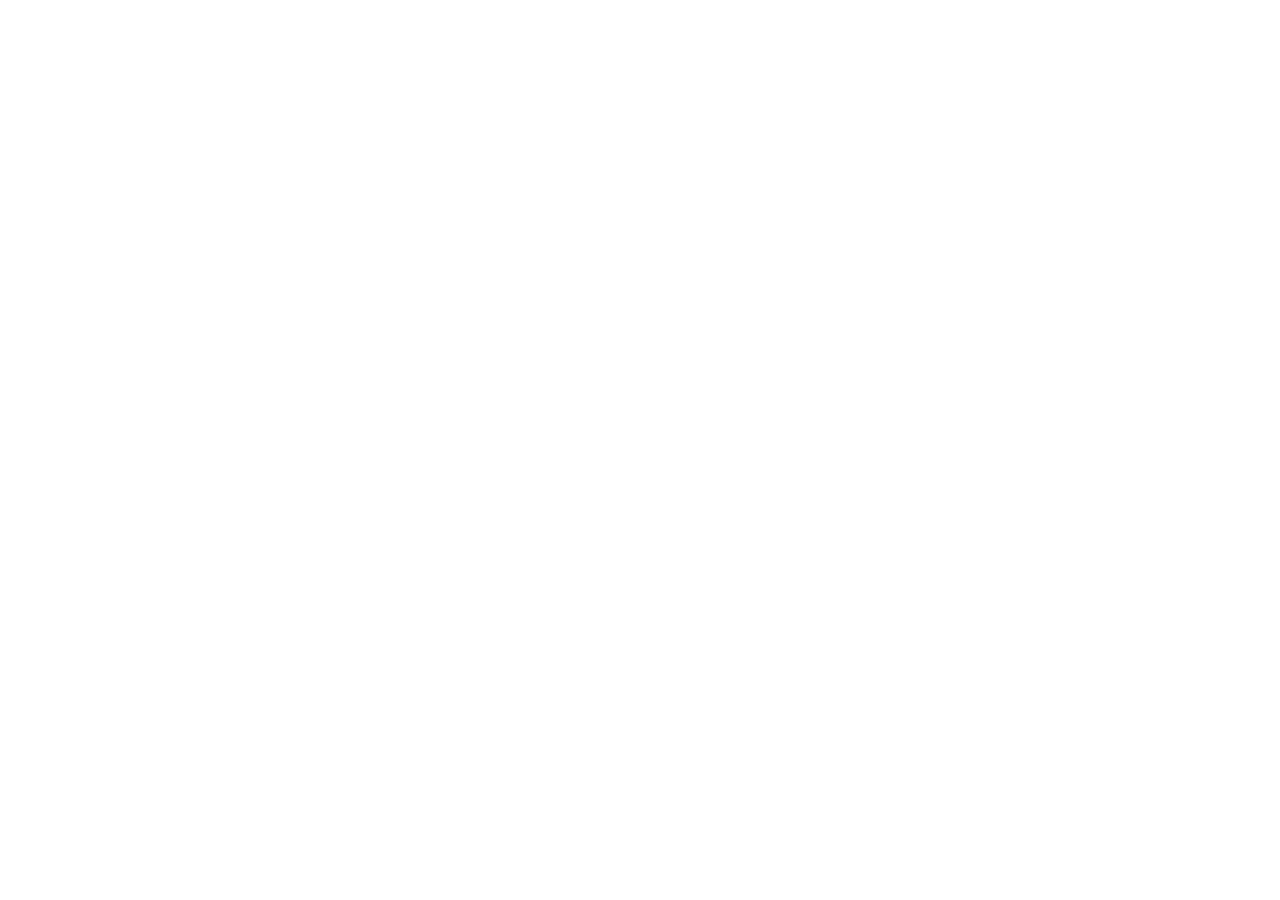
==== commit 4584cfb4: "Retire the site: every page redirects to woodlarkassociates.co.uk trentpeek.com was the CV and job-s" ====
--- a/ops/index.html
+++ b/ops/index.html
@@ -3,65 +3,33 @@
 <head>
 <meta charset="utf-8">
 <meta name="viewport" content="width=device-width, initial-scale=1">
-<meta name="robots" content="noindex, nofollow">
-<title>Private</title>
+<!--
+  trentpeek.com is retired (30 September 2026). Every address on this domain sends the
+  visitor to woodlarkassociates.co.uk, and none of the former content is served any more.
+
+  GitHub Pages cannot issue an HTTP 301, so the redirect is done three ways in the page,
+  in order of how fast each fires: location.replace() in the head (instant, no history
+  entry), a meta refresh (the no-JavaScript fallback, read by search engines as a
+  permanent redirect), and a plain link in the body. rel=canonical names the destination
+  so nothing here is indexed in its own right. Every retired page keeps a file at its old
+  address so an existing link gets a 200 and a real redirect; 404.html catches the rest.
+-->
+<title>Redirecting to Woodlark Associates</title>
+<meta name="robots" content="noindex">
+<link rel="canonical" href="https://woodlarkassociates.co.uk/">
+<meta http-equiv="refresh" content="0; url=https://woodlarkassociates.co.uk/">
+<script>window.location.replace("https://woodlarkassociates.co.uk/");</script>
 <style>
-  :root{--bg:#15130f;--panel:#1e1b16;--ink:#ece7dd;--dim:#a49d8f;--accent:#e2894c;--line:#332e25;--bad:#d98a6a}
-  *{box-sizing:border-box}
-  body{margin:0;min-height:100vh;display:flex;align-items:center;justify-content:center;background:var(--bg);color:var(--ink);
+  body{margin:0;min-height:100vh;display:flex;align-items:center;justify-content:center;
+    background:#faf8f3;color:#1e4d3b;
     font:16px/1.6 -apple-system,BlinkMacSystemFont,'Segoe UI',Roboto,Helvetica,Arial,sans-serif}
-  .box{width:min(92vw,420px);background:var(--panel);border:1px solid var(--line);border-radius:16px;padding:30px 28px;text-align:center;
-    box-shadow:0 10px 40px rgba(0,0,0,.4)}
-  .lock{font-size:30px}
-  h1{font-size:20px;margin:12px 0 4px}
-  p{color:var(--dim);font-size:14px;margin:0 0 20px}
-  input{width:100%;padding:12px 14px;border:1px solid var(--line);border-radius:10px;background:var(--bg);color:var(--ink);
-    font-size:16px;text-align:center;letter-spacing:.04em}
-  input:focus{outline:0;border-color:var(--accent)}
-  button{width:100%;margin-top:12px;padding:12px;border:0;border-radius:10px;background:var(--accent);color:#1a1206;
-    font:700 15px -apple-system,sans-serif;cursor:pointer}
-  button:hover{opacity:.92}
-  .err{color:var(--bad);font-size:13.5px;margin-top:12px;min-height:18px}
-  .hint{color:var(--dim);font-size:12px;margin-top:18px;opacity:.7}
+  main{padding:24px;text-align:center}
+  a{color:#1e4d3b}
 </style>
 </head>
 <body>
-  <div class="box">
-    <div class="lock">🔒</div>
-    <h1>Private console</h1>
-    <p>Trent's job-search operations. Enter your passphrase.</p>
-    <form id="f" onsubmit="return unlock(event)">
-      <input id="pw" type="password" autocomplete="current-password" autofocus placeholder="Passphrase" aria-label="Passphrase">
-      <button type="submit" id="btn">Unlock</button>
-    </form>
-    <div class="err" id="err"></div>
-    <div class="hint">Contents are AES-encrypted. The passphrase is checked in your browser and never sent anywhere.</div>
-  </div>
-<script>
-  const SALT="2+TogB+7fsYIiI6fiTt8mg==", IV="gHQk4sgM+LlhTNg5", PAYLOAD="l4U25U/xoiVN33Iaw4izCE+wfawnU8ntydbmg/kgqtLp5hlLPyUu0Rgc857U2P197dCwi+lJ2xrcz+tw0YbYyNeQwcFfqY1oiv/0DCp0mTaef1tCQ0ZL2/lCTbI2fUWj9YoTYxSxH1sLjJKwOwd18BoMU9MrPcbXjcogF4TXJHQCtbZfY27B1JC3oMm0T4Xb0GgUnvM+bUGj+qLtWOrcSTduJ5S3jWtuxsQVjJHquAYqHEiY5UiBB7OcFLLmGqv26/jus3QbivkXwoUdAwX8sdieBXShj6NTlPgpXPGJHZh3R5k+Qr/DYHKGDgIerSOHlcwFPceGWvNLiSHTSl73zxR3dAj4MwYHfSDJnCAvX0waIYE6xhqsi3Q/Mg07qwlBctpqCDfIVTkzwVVHfwQYpLdxLEv8MmaWeVU0E+dQ8ZaJvKue6sAM3jx6DSQRY5kz8AfhkDbNTusVT8iwskxfPW6yizUuprzsklXnVGVmuelQsdQk29OG5mCJJEAs3aZmkb+AumlW47pDlLTPFF6VLjfBwpv8dwX2n9INTXaKzkIegV6GwKwhLq/JqpEBFDWhvv8yL/TDUMA6aw2VMDs7dwYuZcZbE89Okuy7kzgCOPYFHxmp+KaDgJgAFo5S7bVnZ1XeKIJ6EklaLekfVRT0Kg1+qD24xonzC4wbzZZf7xxAwSbD4iLrs96c6Rl8ga1gaZOTIsJcK8/9fCbn3frEbaPvK9gVohFITeauyi5ZXGZzN/b8zVKUZSsFpilfjP8DGicx/vI5TIeOqGXxwdVWjGXTCl6AuLW6xxxmdX4fHV9ZrHWfUJ1nqUvnhRo7WIOHXp+cM4TlkcVjXOZBxN6meALO2VRkhSx5G2A6O+LqLB0o7O0WDsxGB/1A7K7WQi2eMHIZftBV60gY9CINu4iQS7gJJec/jdB2EJ0yWHlGVh/9oFA/bIV0iTjVhkH00+3OuAvgvfmaoWlWKlw5c5rsg4LL76JCk1514VDiXR/KGB4hZ19gbPTGanowe0jUNLeNUQs8I75YG9F+rveABqieAlhT9OhkzzCyojsAMe4TeYsT2wtTvAEo37Xsmrbcw5p/r95mmdL28aRn8aj5K8XYXQjWiKkYbnVtW+LSVMtbNSjjteLgtz2kxM9JvJM8P4g0Dv8MqmefYEoU3q2mhBuOfLzGLQgTUfwwXEdawg27OyRihay6i1j0+GXq/i3Y2x6/GW1WOrjj6bwoEZh7ssafVx5SHquDTiEmdJdGO4Yvo8pnmeeaLlNVtjhZt5ubQyxypJFyO2XI5lGd2vM9qyTcet5py7L5oeSyS0qyB6qBg4YE5tJMAod7yLGxXY4rbyY2JKXgb576vb7inOzR5jToEC/9PHrO/wh2uwm4rGSAhpjdKKZa/j5Z4b4IK0WBMjRM7UXmJdu8acbumpZXfHhkvGhPFqA00vMkXsVA1X5lp2MqI3hWhj5vJsRg2ZChcFq6awu9umttVf8tz/mbvAHSoldGcmSgnz7WrWT/hsTtExLGy/b+aRiS9F3r5LMv42kimnMD6UQ1XKlwET2nqEh6R0m1JJEljaLIA3eWqYbsPuyNbiJ/GuR2k6dghvIa9Nt9OFhez97EXDXL9a5FqndHv1CUpRCEkvF5fikQxOei/7xcO4lEINJy7CDP4IpVovE53EaMIvj9WUlV/0GxLl0TaigFqpQbKsxJyQFCJ1KtH1SlnIK0ZkXtxDevyWXZdRZ6xWmnHl8mbLXTi3P8UHYiSUmWNbvG66xkfRiTofNnS7noZolejZuxX0s4XHG933jThti9Y+yktxzwrQdZCelVlR5EkWAsLsXH054Y2Q7Him4uG/f9WdOZe40p/jFXOFP61VWaAH96qNXPmwyfGDrpfvYVoCZOmRG2Z32U8fyaXl+eLryuPiUugR7RRpr3tyaTegbY+f2fm3N4HqoEcJteI0eE2f5RnjOm0DTwbty3/OonePckUX7CZIeO1ralB8zwjsN9qnQOSy43k7Z7Euyuyc+RrJXwddFmoxEsF1XniPe8ATx11YUWIlcCQ/z4fbSMHRotdAL5Se58qM9XwRJ9/ezrNHgB8K0kwYcNb68/02KYjANmuDhyipKhD7z69v1LTEVxG4cJg2NWDXJEXBjrNBAu9ctQHEcWfj76kFYwRBDSG1hl0th2LGK79wP82moFi+fCwFt3NeFuUk8deE/D+mx4cuA6yB+/+swzXYizzQhW99XxgeRKs6dgyF4fXRcjfrgOS3loW3UWY2PWMOa0fwuzxccmuP2YRALcg6R3QboKlGKct828jxX1qjQ9whifMU/uXv2IGrHevck+Ud5IAQkUAGPmKjYc5SoBPm/kz1/EH46l5z79T9oT9Op8KIcFJCNhRGzebpHzZj6BdvNQ7BRuXGfQvrHCIWosIS7deZLKs7OqMLx1/nTH5fxNLTbFpJV0UoIIE+qVjaxWdTXXJMWJ7oOujDk+NwzNqjwUZPUfygcTYxw1YL2XP7pQxXSLmYRbLeUJ3jQjXaAVA/ZSVVNC43cqZXq1x7OrqDvJjg7NpAvhmEC5ljNTrtcBxLUGlDwxz87f0N6/7zAsgAfgdkOFfIhaG025+lm0T3Nz04QC442HSKP2oivcF9OGjGLaPkNmBmeNfEDh5JINgr/Rtkg+uzTBnspiXbIfiIz/UT323MNB2+FLIwAJ9lO9ySw46dLLBkZpSfqGDnIEOrI0DKafNq0VxsBKJtRnd074QRfjHK1bvimVHNE+4omHrn6Wu1cL1SBxrZSL9Z5H7qOlKmPebNWamanli2rEnY3Pk1Uz/S6P1R0ARN1FIYIMuPJhoCJmPiMN8PLuZrZEuAf0twjeLJlYMActcZBU3ZnwjgPoBb+hF1KEMpnjhMSHbKJeODuGznBswDBNaFHdTFHbLe+KEosfU93sP/R8r+7q6fZzVO3pe/88QX04nyFwhhbxOoMtlhUqbeRl1k1vyo88HTNfh4HHLL2R65t8gvv5qL/wD9V67s2+M4BqTho4xlLdw9dj0HBhm1XVPjWdM/[base64]/X3ZU/Fn9yGjYCqvIvWEY5+oaOrUwzPan0PcaSXU2Bpz1rCVu2Y60rvSCNfJ/z93OnICWBfIV22aVU2mUX5cm+xhAbr8vP/i22MCgoYJdTHksol1sd98bsmYeDwlaPvcv19k79p3dZr6nzU7vj/l9pTNv6LD0gYSo8I2amZf9dtQqao0ZaNY52q2TSHyeFdTHYDi2tMpTOgPL4JD5k6ArNv4Jr1whnmZ3WGKtkKZxZ3D6bPYsy+MO1GtAV8ebfowSkhjwealqlYSJs5ME1JX+1Ds9DGACsBsK7bLt5An09NqOLfP3iCAv1M11oDfNAXj/zvqR56Xr4f4QqV9Jp/TmOBTfgt5GMQpryc5o9VsvAzpGsnwhzOWJ90S1K81uwrDnVHr/Oo3paee2Hcj1Zp3ghasLmwrk/gc3nD29jLvvodXFFqdQ0KPsxHmq8RmX1MDMTyPiLJ5Mp99wrQOoZLCwAO3avPY2ZTAm1o1EDnKKJJJ8mO1B2RJj3qC9Uf432Mtan1P7PHWoUHqDJO0USAoEt5IOJZheinxnnaqkpyTEBJ5mKspYaJ3NqxMjmJA0j7cARHYiKJJ+vGKcknYeZUfqHUEt/LGILwLjHlSZvMGgICX8zGVfsgMbrjROIwwBNjFKHHBxHrgFjCeeVAdDfwSxpr5sa4LiJu0/gvlfqPoriVNkrsM+UHjlxR2mJcmcNsZPWV38f2C6afhl+AtV3UWy8PCFeKFF4z/YtnieXLT5DvqkVjx6RL64Q/WFd2E63YTv6QLAUjkHer4H0IO1zbhb/[base64]/Qps14gSBVpJxdpcO4RMWvmIJ+EPAoFQRSeF3K2lHcvQG7deMh5tlhsP9S3PYTPb9+tC2tB8k4nQcp7+pNaXezzxUxkoeVBN7ZqtDsrpwtyjyWkddn7TFIGZGf3HSkfdYgHuVy0zDx2Nwp5W3grXYt+XUKsG22pKWwL2MI+/33c31xQXOQdqPu4iu/M8yxStuPudz1eA9SABxTD81itt2HC6FUoDSPEoTHNnJfKPX/B6ayMgkkpliPAyDRyP/0JgXhd1MEV65zefo1EJGHYzP2RHyokXPUXNp1owyW8ATL76iFLXmLJC8w07FanBve9sM8SdnFh1UYFeBT1fVk+C+poZYhHEr/kCCMW0h+1fux5aJty9zjNcdDcZw12S5rZVlekJNlo4orDIfg+cZmQbVmC7BHbn+amlpGllPseDXtvSs6rDKgiMNwsrS0hgWDXxgu4gpsaQ7uT6ux/NxhTpCqsboV33q2ot1l1JJyI0jmppU+jL1TUu7TfLgg/ovnPN9QfZ4PSqN6t/M6cC3dsQEHnrtibkiIlgOjA1NVt2jT6yoj5mbgdvCNgSRrkNhjBle5JRl4xCrSSoXffOLcqwVv6uCjoXtu6zzNP74vXbQAAHNJJhQG8FE6taN2rICnfIMptUDyhyMXjO9na2bfWhua/JnmlteHkG1Oq2NdAa2xulW72nh4gMIr3TH/9AcrcTx8UbO0TK1qvIOQpmnCJn20U1YS3Na5cz6izc/VgmmulKps+n8QBmEYywV6TYzzfFixTJkgezP8CT97rhpM5SzF851Xge88FogDg7QFEzPsdxIgM/IWAn3QfpBfcJWT8rdwaNprn8AOxWv7fOtn1CLCnWYyGfKdcstbdsIjUMmEJQrY5mKIUY0m0NKv9NSFDpq7oGnmURe8i5kDOiZgpK+XyL5WSUjHOnxCVYGyO6VErsZ1vYgKx5W8i9afBJTUyEhX7sU9ElpUsEdCMnpPCyt0OH/Y5+2qxpc8cktOWLs0oM/uFHNUYzF2P7YgMoMh/EoVtcN0ZaEeBN0sGsWSBnNTbLUCgwZJQ7YBrpcc/dMEKTwHg2SMadBF0XwzLpfDQ+C2Oxq6dOzynuyQbNdxyqDPg91gSKl9bg914TfTikrPR33NGA3Awgpco6xSdSTSLIfsNWslkEreQpur3Hs7xr1IBNtPNgMbdv1/PtxMIQumQpdmG3QpK+vbLOwBHhbkHWwLfldDNNnsK5wMMO2eFRZ9WQVwNxm59iZ4oXde84TKZRJJJrHez75JW0idSuLnXvL7o5NqPVX4OhXK3k7jbnisjUw8mbsMauL50dMB/eJPxAsr7p5F9tT7dfG20eNE/HNjG1MdtJ75P/Zcj46NFJUEuQUGkQz2LcQdBRCmxacuOWITZJa5WhcGmNcPKN3ISVUAapt6CuMhADhhFhywW3tIpTzHV22ZGH4Jh9xxSH1FyGB86VMQlAQYXJLSlBTEQl/+9zLOedYg+waj4EU6qBsuFpU7KArr37GzIXOMjJSXwjboMbUyqDxU0F2DiyzHYf7z+j++z4sBv1PhrsN/[base64]/Z4mcR7Rsfb2nYwTXXvK9mXLeJrf4dd11tGYoCMDPj4hFxFeGPuaTGsl8YQkkP+RJSsYA1MDNmCq01b3Tbx/+2i9mdKaLG4DIWGEH2qmYaK2s5vmabRzZeOjXWE+0akaQKdQ/lplDUaCpGL1qvrZUC5EfJ/vkLXzigtTxkMPk2Gl5xINZQRTI2KK4cHVt110uWwbgRk3Y/e2fJYHGB0Di7y6LDwiYM/oiW63f6k+gKFUpc8y+h41IWnJmwGfgLvMh4WnfJ13xJ1uoy8bgbdUuLZ4wUbuachGUiq3Agg7/HRvd4TNlqiGzU14CyahkxRlr39TDBvC3DluiERtjoRWCD6DLuC1sNPZHJzjSLe4tUe4vhJCA3OTzu1DfR2NC8GHQ/h+9o54ywguuSLxK/qnAjwNk6W4LY/N9cahRcgmRkbXb1ObeKy+w7UI5dt5+J2eOh0emsguqGzdhhin0ZkELJ6+TJBiFfrRgCRvyoitLtuxSBrjZF9mzkqJmCPMmjUMTukHaZWPQiSGhfjE/kX3sSOK0x4LjICHTJ3nICCKjRpMibwrNcSsrGGlppkNn7eRklbom7f94dKKdTeneMbB/Vj+bxbHNQU2TA7JSLrt9aXMK7ddv0wNN1nOq9MKhCqwgFv88KsJPIxgDLseld404l1LBDa+GIcTPVe1cVl/iPTDuvsQGVMmlRRTlGbGP4TkpM9vmYIzmmNuf4/D1RUfftw5itoYygSdd2t31zk+dzyo7G0FfWnOdvpR4fnYB/SL1M4cifh8dPPLEk2OwPnzgPMbb7U80cf3HisyA+69Q/EJfFt5ugZcYMa/GeZWPcMZlU5fsGmyaB9IXFdOsYvJ3fRyX865P+RwEjbZMqt6hkWMlsw28MsFPxCMhvKQf879nnp54WAqwuvrOpKYVwkvQRpTLR5oN8xbVKb2wIamDCWPViUiYQr/FroqYePzvf7F5+uqtqOWsVGMDNfJQlZssn/obgiXkU3FD2R4s5HIT2XdzmAmwO9OgJz5HgIgOeixjMaQVAi30Zc5wfRNdSn4fvha5f929T8Rmm9hAmZwTIY14GoBMhoPtkt2QqOBXsCLuT+D2MqOLVHLWjXUvqBE+Dr7ZHYpGjlE658VYl827vS/xUJkyy+P3EjxdAENTDdgSe/EcKZRHq0zEKjQOOTT/Nq4Wuz6+Zl3WuQDT95JOKsO4WvIMz/Qf+r+9l3d4CqJf+n01SiEFkptEeH1PDgyD4MQ0IkDSUskFMaq+V3zpDtqDujUL6LcAH6tmbDkcYTBnAxxtsmb9N4zUc+8g5mg26/2ikZliWanX1Jv7nW7DmiI1FrWVFd0cys7Ft+LtDLx3+PYE6++CB+gAWZKv+OIMY9urIy4sEdO1B3mBHRB18XronMY+9ORUGCfZ3HcIuFJdZ+xfAMIilZNSdpEW6/9nxQrBwCGYhJYRSbyR2Hwwcrc+Tw9nK/caB+6AIa6Zw/igBUJEOuKYfNnS39/jwAZupZl3epINhVe5byaneAjTTqnbxPadz3SwwQjw2uWlgzfQ3mYPYDn/RDCR9FXGtVxb4dbOit1bQ4tTJNoOICqJyK4DAT0FdTaCpkr+1pp3vX6A+b/j6TNVYvehGVBm0t4EfkWv2XxhOr8s5I5E0hku9MDerGA/Qe6fSM+dhRjszP0y3xx30HqzbVSYkBKPV4011ivN0fOJqpw8SBLE/mxfGVjvJNvx5nUkPG8D+pkX9lRO/XCxheK/XUAcT2AXC16WDNuYqvM8uW+15gdkPwD3dT/pjUTNMTyRgwsPxGx2nS9Z3uuFn3bM5NMEeIJbJwfaIvP2yjfMMJyeEz+FP5LuqT4g44O7+jFaATmdnqvt+y+DyxjKwHbZ550Q0QFLxEfdpFWhqv01mn48mDNx2V+jz+uo7WpH6RVEAwC+a2t9CPw7by5vWTIe6fs3r/wJu59e8w3BedYYCAEaRii/Zzh8+RzBadaqahIeCyqxlM2cmBP5R8wxfy2DwCr/kdDsxCw27EttvWQuJ3l4B2kAeSUtuC0kkroLqaM4kiPKldc+DxrByv8SGk6hm1f+mP9HjBth4/i8e+Rh3L0KIhUjHS9a6tHVyfA/+hrf6+22X/IEF+I9avBcinS9SdOAzrPVqQX66XQCJorb3WPpLM6DnGYMIrYnPhv0zd+8+z4yMjAh7aLVv8Tz66gcS0/zyR0kMXOi5VA7kroyGGcOvsUa0X4jRkpQiG5BYQOEvMcRvj21vIArnAniAk9UfJfLQVCRNXgUpvnKymhg8CJHg/MJUPoZvQDfhHFK8NMSjNfqSkz7G5tA1kOgFgmLvcagH5nRIWcxh8l0kXeuxvbAaZ4vX4h1rhs8/KQ7JcgI8yJ+I+hV1TGKm+mRu3hYFj+JkQclAziw7qP5Fk83dSsY7fuUIjsBrX+sCHyQghfQnhnwKLyLgTrOc0EV+y8smavjERNlrp4NaFfI2nPZSxR/dtY4QAn6FMAe6PXejYbI8hHXJ19YgU5qlngqBlyTuZTIWXzry82FrBakUh/bXaHe/lIvHE4WfRz3Qi1AexLB/d2OU30yOplbwehB+YT18R/QoMVpqGBSC/39CT8SSG+nbSYMw7KaFb4dAV6yinwl5R1mihSCbp/QXhgrB9p7pOnHtG/W5TPxm7N6eWu4UszXutQnMwtzJYaRrlqMEQLKn1mCwAlERcHavAOcmCfcEj8jH+FuqhSdyx7unwacn1JFCDtn9yxDDRpyv2ZpM7YapXU5oFNhGNm4jYoUp9EfVYoFSW/JmjEnCmcA1PvaM1mu42FsrultaXgAAhuRD1UwSHD+rFl4DO64DEmm4UtOLicKUWrqOyfJaXdVh/Fh0k6hxABDyU7BcjrwBFZz6/1dVrctB0nJtxypUWQ8/PuiTpm1VMf2JtwKEaE4XZo/WPUwGtmE3pvZiOHxbXQSrvBIltFfPMXH2HmUxswqmvfXb512+1ackbXTAX0QVmeqCroAd8hMMeMzL4KADYllrD6XxmzKPlhW5PnOwZCwXDjgYFF+X6S/e9yuL14oYkuzW6cPH2sX8RKAviYIhM+Bz3s7omN/J/RH7LDDNgkJBs2i3yXf9jkI8U8FFGLrY1v1Iq4KS8YGkKOx+hXPYMYgvaZ02Uz1N/QIx9er7cyUiiqRhzPkkLeHR92lOiRCtNnJCGUTnSybeo8GUDKxTIM0AVPIo6LPjvEjN296bkitF2vMfXaDdMXNhUA9qUmNQCquQya2ndIeZ+VlkChP6Eqsglx8GAK0mjar7PjYarjBVmP0//rt7mqxoaJy8T66lGp5OR+xZMxUaa9+QH86z3S/FIG7+KzFRul/9LoEVY5BTBv2BzdV62wjLDNcs/q6Ol1JzJ+fmb3kEPrt1S6O0/pW/XAigMI2iXJh2YavvnkhrdgfhLVynQpve+iJTaS2dqxuAJVoXxJjR4tSWLnFcTa4QA06VDOwHatGcqSKhB1FJqfjFIqGyK+mdMtIFEKy092yWiqcV0uvavgkZHbbM04GyCjWp0mGuvp+QD5xQgI/T3ajikYM/sVEMOqZ8tgBYVmozAfWBmuGT1EAGMuclfuGa5huR1HK6NJe1gCV13yZjRZ01cg3/Vajm1Sy0jKMv6SxknRPyNrgyvwMirinU+4NMIQd669f0PvOhELTTTF1qbyl4rkYqXQkzIaFUU0FynHxOq9vdq3EVi/LkT4NU332Ih6SbWw30XpN9ZfKPLTVpNlITNadsfUMtebMTzB0IXTMZkqHcrS2SHDnZAmUy5RvJjRNpuu43/MAOGypFWsFH/lSeJTVTQ01tdAi+2lbe6rOf0U99G1KFBn0QeDM2iqlr9nfSczdpIv5kMQJmg6otvgVPlM3JHZmksfLsNUYCEnoZgapmVG7t1eLq8GASjC9X/UdUb7Jh6pPCgLDEMFw+56r40hRiq+iJXYZvOUrdPKoTYfoXqX5jFAPkgr8lByF++ELcNel3qF/c4llbn10jfEqqCWUF3Ov7VQgnMAjrD5B888/PA0whD/trg1wnXKxTpbzFC8yd0Cx4O1iZZ/eSu5eYkC9Kxd2dqBADPfRwLy/179xJ/GrozBRXNZaS1dzvbzRKaCIIChr9roz/jvoSNWw8O1KuEyRRrAWoB4Gs5HoZk16jtsCjTEpo05KTYYQ81iOqdrYEeZd6zZYHUNigLwHSg4WirmVKwuPWETP0AT9PQEb2rLR7hxdevI0DPcUGGO/7lo9B+7H9DoJwXR9SifGc8eA0QTU3gpZ1I7R80DDeYqtlEZNYW+HGLBWQwtNIIhZ7cN7/Rg3410jHgKN6Imrka9ODEJCYe4+42T51HZguKs+dUYXgIXwgnPOBN0wAzOowLJG38SUwP6MrmHsw2ZfJ0eIAu9Kzl+JjuegAe/2yTwiylYiHaZWCruRznndbIEtD0+PNmt9uf9OPEaUp4hKJ4iwO6pi/[base64]/BdFppq8YZeruNl2Z/MRnvroU2V78fZSxq8Z/qY215CTaQ4ddVP1LuETqfVfVb5XhX7Qq2P7VG6dRMENmn8UVNDQ8ZtVM7oDOGMbPzBLukwDQjoZ+wQFpEsFW10ggsAyG/g+NKnPlG5mWd/QQ7DDTcUyLUt9xioMc+ejZLS7G8iQlOB+uZww2daSL8HXT4QNjXvkM3p1OItsrjSuwNPwKG5zDPY0jbVXDV+f0wer0y9xG9TiMhRaFrkvHxNPgkWcmFZUTMI6XWWWLls36L4xog7uZmy53BtjX61MVyj8dL4IKCdky/Tb5rnnBhZK6mRdmPxsek8lFD/[base64]/GBN2oGRkn2bwtgQE7kWc/qaMiAVxRiffHNBaapUZ/Luj7KeBq59QGB/r4qP2K6gkIFhN4AOzJva7AXSqx88KNtLlCmHWOvEfG809raVKyZNS4R+Fyj5V+cVZ8V1oLCYfgogUuQQhR8BmiSDjisiT9LvADfJtN7hbps1RyhNPf1qPlJzI/Oq9lgBQXLFrfsLtVZiBjAefZSAUnQszdCG2cw/F5duRKiln9EJ15yV3MeWhiKoYMLgHXlIqBHegcWclnl/Gu9wr4lNAcT+pGZXLxA9rlh7pOzs7N4CCuXIc6HY0VVKnZBq8W+K92X0g67UJ3t0jAlwAGkxSC3oezA3Hea956oia3qwsnXKFzznQgZ9tBv0Akx4/RgfW9n8syJv9s4uknocSDdxw/5DS0GeyRJGn5PfBCMEFZ3L7WCDr7DmkoZ4jyQkFWnXvo9YM7AcAx3VCxHZr/OTJIQuxM64oxh5nNFhEwc4j06aZbxnZvF+XScl182ZYfeXNEUK2ZI25CClW7qbkLMnjdJml0oQ/IAkMxNERPIoVgkakxRlZISyYVt+fJLB5ML5kjTp2L+mItSVFmz58cla7SoFPBzp3FU1Shz6QY+1586tm2zxNOgXejtsc0EhLRmKV0hRE/CUkEl591FwdOkPW52SWZi57kGQ0QFY2Nu6Slra9rupNz6qmY/sjEHuyxFzKz/H2fiFPYuYZA8+bdO6doO4BY5TUixIcJi3CurvmKnUEcfQG3aBgp2Gsvvbu8N72CowOqJWpDB+hX+j0qKgwBr8foSelF7VVFu4lTGzM7MOWksiRKYXHf5MKg2jEsKgkNag/ZxupayZzniWRIEU8pBfesJvA7ykVI/ARjBC+TgH911FG/y9wvOCj/gs9Fh63PFPFjfvEqfn+SoLUEfxiWn1pLHFt0aQYRBvSHwvA7jwDVPuMKwdKA4b18Qg+0AXCtWrFd8TJTc4wfsKGvKy3ilZULeRLswlqy4H8y/n8bRChvX0mGmKbLGagQ9M0xAhAi+YWtlBLGjG7hLzeTMDvKr0CoUTAWdevim96PYdR1JDu7fiBNRLjewqbDI3nfq3mvYQ3rwmsmc1SoyDxYh/AWqlTCp/[base64]/Ky9dmUF5CWaVBuELCNzVYPZT+LyXZTmakNRGXJr5sP1hhjm0tX81rfUTxKOa0NuEkRwGNSzxJokafNhtRZTfxRRez9m5D7kxN2/7p4b/Hi33nai0Jn8gxcgwSfyGMFRLrUCHNQ0Bl8j2pWtNIWodOxQJtx3Y4fDq8NRa9bOFegmTT6hPrNoR+v4YRSjnEsbGJlDGlNPYkHGl/ocjj0iEReC3h16bFR31V9jJm43ETHANu2LjXjCGGAypg+5cHQf/ViE8taYSBtFB8iDkxInEoO4HWwDn0/j0huETyXj4iGhfVQ1+xV81AdrxqOO2+VOmBR0PLUslbzRgSoel2oBsH5/[base64]/mft0BSAPAXF+tek88QRqzC3CyZAuEe2aafIrIqO478tJDMAG6L82BWp+QxMsYvYDHSDVPWRYNbckG0VdwhTA4f7KJbij2vcSHw5FJrUeYVFBfUTV++EXK2LSbaASnVbAB2oppIATpmbPe+t0raR9wlBBZ9dA+mGOKqhIb32ciDKHi01pe46V7j4v3/SDTZy9FPjdHiJbP/qnLLKAOyCsdc848H2a/yiDvtPaR7+01EbLKsdd/wrTOsPng+3vuAqD5NTgmiiG+6xpQRi/OnrC6DRlnp3bj4qtAt5U7GKQ3hNe7eJ/DVoTCjtkCyF3ckC7LdSnwi1I69W/XaemPMYbedD4MVnIl884W9FjHbFiZ9/QjXfqb4CkXyG0t9V1EOIuTXPBj1ImvniZ4mjo7sd/qmEdCU1pRPzjieuEz8x1WzVKUuqZaqYBPyrt03yqtbdSRdH23oYex2PF9Qc9fBk5osSuRJGDI4DsruxB7kJVeiVsB1gD5ALiw29MvMQ9q64pfAqbMBmxP/[base64]/1iSYqRnJwWzrQs2ItcDso02QoduhKlqTF7hikX0bxIKalB18avm3w6qbvknDpdYiRqTmG20WKE8MRbq44nkz48T9VG6S3fTmYXKdWusKwIUFWkTTOAHZa1+JG+GYnrFu1Y/5npA2mVqrmpyb3DnyJKXS2eFlB4EVkULS7EmrTdeulnKaQfTG6sw6JzEP1h+ys9CJ+e8iwIBbD+rr0j/QOqTX/rfn+4syHj7YxzeKQvGS8Avj2UK5pulMFKru8Qyvx9vCQQ/OrBKgkWsnVUAjbvSiKzknrl39wPHoiYmcO5zjy4y0myEhOt7i3gU/6DSDmxUa1ipMgJ0QorlwazhYQ/HWEb/4Y6Xs0VLdZpdCtywFlVPhGEvwrvjUUwuQKLxDuAp/Gt11udSkz1AyBjfPFWKjuUmmndIYJmO8lXIjcUUK2hmQiqb8MfZxzx7HWb4z9xIv8R7vVDzgUifc8g4KA/zO6aIgn42QAcYT2m9Fl6kmR/64YYFkO0qIgCFCIqbzTJq4mHDbwjn11wYIDDGK0jycXgOQVqfGEy25lZ73w8DLQ7ziNzFjEslFsrVKFPIp+3Kizh3tept4WA4JXYx4MbkDqmNCxsM//IuuJ+ZZiESKoPt5uQSjMztua4ZjFgWmxkr3m4H40yICjU0lloBC4noV+wtqwmpXxGMjkRe6YmgOWt7CqCSjXpDfC+SpDHhHapyqnh6f7GSPrPBMYFUc1DdK6Q6+fKZEvhpuUdP8ECa9l1s/Rh/gr0S0rZkzhYB1gq0L0C7+yJYaN/A9SCbsAKmlxwDrXF4R4COEcfOiy5op/gfiXx07tTXxzU5t/Un41Sqie9KTVhtV10S3ULaRZY1uWPyZlyA0JW+s4R1MJjxvAHmdriXyhco4KS+Ov8Xbnv0AxvO9TrjRK7otI8ieB51Lb0/uRhsoFGLizTAMt/aptiupGs++xBVl32VOeseWgVIP7x33/[base64]/[base64]/Ykk6YKMkVjOC0tWMB6OTICPlusZbIhvNGp1LEd/h0uJxh8qrIstexbD564ACGB6zL8QdzDr32gk8W/+HVaL19twBLJykbfUto+4GEPyMJtIX1MTHNnAJWOwMp0KoPe4hgl8scLwRrfA4KrMDC/2yYMn6QdLXPUj1kKNXYwMYxcMmouHCKoRkmnCP7v0L3Oh7givhNk+PY/poxnqGTkjYMrWPTxPZ8Jr5ibIhKj5PYjT4CURtZepZardYXV2Mq7l1oQ/HBXKvzEkGBUbY7AXXZ4NgKyO/MpCx8hm7xIr3CLS3ehAQn44yCcaxdaT+S7OLZDJ9AiAefpCOjfHU487U9euGXZc580U5gOToyU7Or+bcKmNTirOepHF11CXDy2CNhotwY5iSXfq7rW5GZqtTE++gy65C4c89SIwcnmSpQVociXlF/RRDsvnSTe+1VSFniiwZYzO1Ytjts4bAGokeqbNIn0aA1ggV1lQLvgUmnBzi0h1AeOEzlWjOrJwq4isXVx/e2E1PSu06NiZS80DmpDZoG3l07dFum2KayZqyiFgszdi7pzWoo8eEcjXwc1+q9fszuYHHby5SmPFPyvteBk0sldQCmTFzUnDe0K82OiuHoUBepzdtJ4X4XhHJPHD92OdJUUgi5son8OTRLHpF0ORoF/JUTsOudZhdY+67C+VfSq8HgS1I5VHBawbpDZg2D1tZ/I5Lytt3mkGoZkTUwp9cPrV1CymVb/pgOv772sxpjc7p5s/ekqwsD8/tWNj0zcHE+AoFN6E0z1z4/5iGml0bi9+8TvXcVOmW11C7xtorPfEWyChpkLm6LHo5E2aLLrlUFV2MExI0J8ca0jq5WIGRPogSzmXYun28V35srMp8t1KZOQ+QINtTRljxlh8kJ1k1uYsVGNJA/VKjKGxcFs2BfCGVXUR6Pt6tE4ZRc2ZPfevVhKlGQyla3QqorkROwCSr9+vVPkT9mp5aym8VQjTMcZ+UGEQ0mSMZp7FWWeungEVOp5QaJDx8GuGUfYsEfqBjihpAO4IG9/5+sma6OMJaRD8EDRmmutFy/MyOZeaqC8iBALP3AYHTpauAwoiH5lewLsrpff3tjZKRW9FpbDR2KZc1cJfGMjzyeRDsMF/91zjYJH/0U701m+oBKnvscsKLGj6wniuIP67wFTLgYfBPLEwsQwU9X9JXzkV7ILBN2dMWcMKn8t/AJ0gRK5V2phgbuhQEkAvONof0o619Bs8BiXHP9/i26ekjMxz5NGZPpv1yNZopJoCdXWCfGRsIw8iYh3Lns4d6zmR/Ah/y17iIiiW1HCNAyXXSgxdXhnWEqaoLfPjNSxXxaO16iAZrxUG7rK3EVw9rgTnRjAFCcbtlEv633nxpyMEhryz8XwR5PSXGdQEH1lCu/3+vnUpwBV/tZjZqmrX+Xz2m8r3AkevvGwLxpTpe89k7QMiHvqjufeNcW1h/DRaf5tuaoaS4FxlW8CzMB5du0T1DjtgEwdJ0rIp0tT8FA1rbX1hd4ZiL1Jaemg8SLe+HHTBC7TD/r4nuDRnErAdpqOSWy3PEqgEqxf24uKVLZFWwsjn5/zkQgBkkgtP9sL4O8Th6K5jaq2bXAQjzjMtF7UTAW8QbAfN/FxTD6qZcBDyJQ8ihVbwotsVBSanNgvyb4z+3Mp04QlfDYIulr5o7rOXDHgOwMjNjTM8Q0iBQYZjXCPDuuYLY74pbmZFOgr0GUqKv3BhXozZ1g668OU1xBTCCKJ0urFHO0u7phCyRRjWJp1SeLpxFyI5uOwr+ZwcscYqaHzsxHtwJdAptEa8nzvfg5zOw/KtcVWZeKJXWNt0YtLuFjcOGCDTZXMsWDnJsNIx6FbXxdLnygipu1dyCET5BVELS3tr26lpNF6nKdTQ5cvWPZAqgus6Xb9IMsMWHsklYDrTMSskEd/DsD9JVEc10juJT1IvbrDexY38eqgPICIKBqPKuVDjUoB/TEQ4jKvDGJrXr5u1qVt/[base64]/DcMr22O3ELZzv8cTbTVZkSuxOv2TFGYJq3I10boFX52GlR7RGMhNykW8H876kxxPOAtszaiFoEiygqC8AzKtg9Pxe6NiaNr1glYatjMjD+AnuERvTAywzRRt6B9W3y/IhHrWYMaK6DipM43lfCodiRIdOa+32xakVIyrsc7pU2vC5UusGRbnx3teH2tKTPhgszsvPCipCkwtYC5EQOvLpmfW4fLdIjxPWXL5aBU0A38iP+208AP1VUMKarqCH3y56/KzwEsQ2wA+WzlVdcojDEU+Gtx09kYBDzJSym3sdaS9IB+E98hiWUsUInqVjEbaOzQRqA0qavVVRvLQiqx3/POMieEb+Be+C6DE1DJKTyU7lhfLUIXww7VCtXJWa2jQdcqADNwqDSwtwsxqN33H/ycHVj+utkexZu+zrpdZWREKQ4LICU/a3EyBW2zp679xe8TVCaXmadWFF4qlrN4ekSdfP8v1wo9FbIzR9hxKvOFvJbMMDTEW3dEWp+KYSn2NMX5xzdfLJ/dzLbFoNIQnYKs9D2RGk82IwfCpQY9skyZLc8BePICRDksEQ83ySwn5xOJDV4Oh8jrVQUg+86xLYPW6APX9wo5UNth6XOyy5C04IM8V9biYbWF+M0kkFwPoc/dDm+uwsbRYXWqFEXcyit/wGo/bOsA6nb0gT5pBN8mMsODQnYOMgXYtq+Dfd7eodMrSZTVcGX3SE5m8SD9S8uGJWehtMAT8MboWmuBTANSZZkxj76vnw2su68IfXgs7Q3HDbMLMeGki9QE5cQ72WgPdeid8oiRijlM25a6i2OdnAJQRiEmWMt/f7Z/DYeS7Zcv9g83M9CNFxNUu0zQcAnyeIOqqlp4iHuwnEMkhAaDMYByureD4+YzRI4d1MITCUYHukwNiH5meQ2uGhQmqJP79v+SxqZlTOBkz8wLpHmKtqNIikQs0ASfDJ+GYSdXrnHbt/Bl8uOQmUxPQ81oeNZEQwbkqG8iOlb7QJXtnw1xkhI9GrQOD0blq+AR7ifkLMyQjWMgdbPNpV/S0HTaW0dBgN4omc5qUQyW50+pIi4uN9EdYL4Im0CIMtoNIGYToAl+3ZnZ86kzFmMeOqevN5UD259+O8wGPS0QPFb164XYoxTaQ5j1u8lW64m53w4E4rVh9+oercT0fECsSTPpprS6pE++p2n3n2l1Jb+MFP/ZXrdWNni5Vc8aVdQxJNaQARpXaDyn76sJ72tUzZ/EM+Yh2KnvfjCUjLGS55TLBAJrwW7GRD7neV9yP/QU2aQ8X/St6XCDLDJxgkxxB8uqAPQQGhvvnH/[base64]/wZbpMi0M3LHzNfSGxhhc/c6QL6X6CGkExgr05zOgNm03ogUmLYk75ntj/kUw0taBXDxW8o0zR2+rCPlAMbDCg0JyRWvgH5HQZtcYp4XIlC+yMphn/Dg5WX1UQDyX5tDkH1CmXkkvS4G5Pbj1vmLxYrcp7p+VqfkDCD/APIaV92lznvRM/3G3sIg8tDHAVxl1XE6px+FQ7AUAJ77JouSnyA+QaLG+NGiwBE/2pRv7d1FDhrKe9eilSw+vF5U0p7y44Dqhor/u+j3KlYpNPlcfDkhkizt89dW85QAZFVEvO7nXvckKjhhslFNgW7qo57N3mOHLQ+STYq7IbNXPhn/[base64]/6IyC7etsMtOyeNqIBTpk8xGub3Q9BokwviJH9o8DZqEHeGllb1WshpWkjHoa4VbUHni2Bgi0lGrdCaFF9O5eVOPslw6eYn+t/IAr77kmHteACaqX9KNrp5NRKV/GyEfbamgktAu12pVPryy8gFAPE3mWSYLSjrcZRNZofj7rtS0V5dZdq3zVmKGpbzKJ1l9BdJTutzSezsK7kNnqtNYo9FVa5fTFv9dQbOdZ+ZLg3gWdZ1GRTORoBXz8YGLMXXU1US/Lc52/mUhiNcAMJC1aXqzmOiyYXURXHY2b5zYQhyz5TC6WL6Tm48pWt4wXEFCLYV4xiPb2tyZinoYo/ktopEKKB6XN5hg1x+hAdl9p2uQ+yGpnYDsFFnFc8m6/[base64]/YrbONdwdS+2T+9H6msDaXold/P930vrYt64L5dgNe8eCXU9bfQIJwBAeNkzU/nbyLX0leYI6RWhafPTYeeMg+lzoL6lk8s2aghWyjTnmY2ewF7YqvoHdL5afCG8P8jICxnuXj1LoF9pA57O2WYZrPq/ymCflAO0oE7r8Avq3mZaPBNcamhZVtD/V1RQvxzcjHQBCVJwWCILfEh+krn94HbkVyPGDMsYQD/LIUpizE5tzNIXEi9AKWMMaK4bc06Fog0SaXg5+1QYbyUph3NEnVr+vBJ02Sqz7NegyaOY51Mv77/bOJU+egeUnetpTmjOSK+VbNGhKGMSNhpOANgw0QQQBV9uKrhSbxNLbnHMCUlP1YBhNvomfa32BvZi/35iAIvk5Q3KbOSx0ZRlw1YHDv5wO+jf9j+G5qtuS/Uy7Hr1FQ/[base64]/aiXs9L/bvLmbcZu/mjf6r6GmdCLcTYh1zm+St7cnn3uIuZa98ZuB3gB1lRY3fMYL+/E5qzOZ53CRU1GnFSFUQ+XvqOEjhfIgoULOxl/cvzpsY4wj/sIEuxHgpZhgmuxI8/FQn+5YOeNB8j8ekekSE8LHR1u8/gmhlFQeoBcqKiMb8Bh/oay0bAqxwhL7OIaBxafTvdza2D+LFQFlhDIlmjx5AVht8rUa/[base64]/x/pVGepBl9FFiT/zYU69K2V9T6obxxstpuDeGRwgwnZgNMdbeZApIL8QwHtht4EDofja13tCEsQYsjbf7FuxBoxPztoGHu0qB5QHloLOpFVO0rNkqm+DE7R+hwwesj/fDLMJdUP6zc+rq7ORccWeKbwr2m0CwiNxE246FWAPsuc+015+U1Bm1p/RMSYcZtuFuVqd46GyU4RWnASyHt1H3eEIbztC/sgAzxlgvlw3tN/TSsE2XqYvVzl8z6+cnROwq8wBZZjKp7leHvqrDKct0MjnJm0TtHojbcIcxKRzbA/xEekKF4wxJGeUYSqoIn6fh70xTBUfqDXgL5x0DTLErroaqA0upLxt//5XwvjnElAiyd0iMT3yIC5mt63UU9LE5y5xMUiXtJ7KedgKpsHuNY2SjwE7BQLyz4LD94Lw812pJd0+MXAQBBs9oTPaugeaTAhs+xVs0qDaFiSkDaJskwjR/FC8HIJCylgeezX/baYdSmpVbzBob8bGsccZ8/ppQmHCurSegi1CoDWg88aiOJHrPpGFAiVmwZDdisAsUSwU4b4DUvl+68euoZlAO9hlj09i+e3hYQjrMCDanws0+z+1TNFaS1NK2RAb0n0n8fD40rZKaLmKmK0it8+CGQyP5RnHog+QkhKd/Y2rzkVHYb0TUDiDCibI/[base64]/UXP32a4HvNw0Y94w099pRZ9xj24ZMzUdS1ZTE8Q5n4rdgshsUlmWWLnU4D+B9x0n6ZyeOTQBgxMlKMo5Kvj73ugPwUy0/CmjIj8g/rmhaxiPOvlhR+QAvvHZAtJ45/DyP5flUzv+0X3WLko1yQs7vwY9TB/Z2QW8vwCxXXpmrlh5nmUDqyPaTPEowqcgVJFZrNf9SzVKAjivV/7A0pnnOoR48CZ8255+bL3NBQDmn+KVqe2AUojnc39eAAzVpR8cIydNE5pR7LJmmlUPDHwHHyssrBhvR3YO+Ua6+lBMSCKgqicpYW87rLs/9RcE4gOOQv9MU6hF9QbfBRYPWAKOlFOkYiK1VMV8fgEYk5GgBq2hezy6boXfwEt5giT1/bH5xdczFduEDYXUlSaMlLnRNxjg8P5oADiosZTN5TOtxBcW1FapaO2E1nFwfBpHJwT4JJ0UabPvm5DqghfRVGzAxUeXHXHgHrRv/p5EuHvqnxbBE8DNjq3RwSY/hEEveFY12Yk8ZDpfAMWhJUih5rIOb2bOGwKT+1QSOm1Zs0FuiB741CvPJbwOr1lT+GVkJzQtHc/S5nJL44iSTP6kBKoc0W4epjE0WIMgWDAzlkp7mY8147iLYZbea5xONcAo+6KGH6aWCW3tpEoM8bqBFZgTn0bLd8BLu7+aPpPA/xg2/1XCxUkzo4GRRkIMmInJHnw454BnkuWMWw0p9umPwDQGNpA7rY3m1RSRkRvzD82AlJQMj7rrceK+c+AzhRjuFzMOlDwx8lSNVNMKqPnJTZYWJW37lcUflfiw6Al6XUbRwuLCp/SSwCu/SOMcqd3j2y0IHBDp8D5/3GTmwCxHY7rJhnSOWrbhSLfgZXOXxs+q1JuEGBsUuDFiPKJMaCZsFDGWzQe8v5HRdpTsjt7nL/LU7VXQd3ZZD944V559MCoNzagygyEZ2E2Nru1U99njTplVJzOv0E5mgyvpQU6HqaS5Z6BoC6zBZ8FvtJ3uc6vBL/6js5UDGScLFNDMfmRJzNo2t/OMLXgu8z9U4YAphL+Qcr0IJPEV9g3KQ/iHJkb7EfwWg8RE6kOhLP7iYUeqvhXoxFH6AJbcrVeuRx4RkzwIRQQMYMiYi5TL/+kiWMtaJOpVqdG+LtNViJ1GGV0eSccCZBysgXEUgEBM+uWqLNm5Vr8sgWKzZDsDM0tuLjTfE0CU+94abOhC34DA8g+SFxAYthN9QOVE1fd0ZQx0UPO7nGe0ZBNFLsLhLVirgEMjpr7SvGhK/AbZXKd7jMlFQH4aHciAGnaB4K1sCu7IruFSegwC/z/FhD18nZ0QCha3UwA4fNUIOoxD/HYvQ5kefd0zEibHHv6fQ4Djqahp7Kun7wiNVs2Fn3WVjVfA++jv0DIQeFHMBTCKTBUYQxipTnUYR6HRVXqnnBsD/lq+j8p51rYKvjsmH4xH1VOxRFjKcA/l0gv4iw6RfZPsuCt2DaCrvFaXPoOuP5z4XxmtwW2RzR8b7lu9UboZgkTjpeyjE9N7FbZQT0mts2QUu/SUf1cP+qKso/Iv9SG+OOqEj7bWWEyb4gecLpF3D4+/FZMQ0Vv0Gge4N9Mbv6lJPYWAiWERcWqAVqwflVSsF0MrMRkf+jj8TqvgdDG12zvkjbprz7ra0DSsyOvAEIK2VHtQDb+PC4ti0Xy/t+mnn08lrmDTSaO+CWLQc5VnOMtsJIUSy29HBvrMFtR5GWG/PLsd7DidBdDEdUu96Rl5qs7YeQqORkV6aPNE3gZJAHe9JhQvh4VB4TPTe88Q751eTzD/2w9Z8ovLm09gfpIyePv7kdo0bFOtqep2m+c5gc3FRRFYjmBO4T+ijv48mSO6lZqo4DYIi5ZwcN/zJ7joVp/WUO3H2fvLQG3YiMXAOEsNkoJgbNQBNcvIXoxvISJBs8kFHy3k8N110vl2vbG9u8gGpVuPMuF+ZV82iZP2SGbJt5zn9uCrrlGwdVnYYsb37oojWHkkgUEiueEihCvnVnKjlU1NIyN0pSSALBMIR/dDsiJ+C/lLKT4RrkXsNuT/fVFN2+6B/RKhSUFttvSyOBP+Sizd4msKCg5PC+WqPhMLGbEOboxwDszm+TCj72h68WzRE45ifGusMrnrH31mNHK1TQHWyaou9a7W4/igYAq49gFYWe1n5DOHKJH+RCyEldHerhlnrmB3Zmt34ZuscC+NQ2ZF/I72RhG+0GLaccUCMpNr94DL8ThRvYmVLyoindEUzjy0pJvt/7AhiAYKfD3ntlbaz7IFJ7yy9bkPEifv9kV0HZZuMH9CFa+GqvK27ZTF/12oR+zZPBxUy2UrTMl+7GjWs478m74ifKtEkMjRR/gfZqEH5FtO5W6XiPFJlGkUArhwDNCPnEMbmWMgmYFGioYTQ9Ck9R5800pj0lLvZkoLY/f5Ti1h9qPs0Wq6rUFyWRc5kysFGt+piMSsnnS6rP+y0mBkCDNrfA2srVxdccCFOTo5Ry5QwJR14j8ZqsnBCMY765i79fQVpg/ZisGA2DZserE0JdeoLFJx/[base64]/Q5fgiArT2FyqaCI5mVk7NRiM3UPjeqKoTKO1oEp9okoWKhA9AmR+P1AD8RGKct0cglHr5LVxafo54CJ4UGsirsTI8J8WTf66SpqHDMc5IzjbjExNkTonryGZhDa923O7cB/b9ZkMM3rlueY4RNkimxOQIbNlSws+TFIoKQez16YUMfjiRXP0Z0wiz+7lTDoIUTwXvznQyHPJKLr2zjYCwbpHinC9VJj6fLY4gltvzXN+KFerVBSAF9Y6wT2KAf6ItL2o0vz45nsyEZ6KAS2BlcQfM3vNftOuq5nkj/lnMB/ZS8mcX7xb5OTEFiXqbmNTvB93QhdufX7hYRcedmUAruWMUQOt7e87Tc8j5PT+HFELiBkJLaqU9x9MMGPzBpzHa+bXYnzGnvGHj6y5dGyk+qq4G70UIcKbAb1bcs5JaUl/qcdTwCcyOLSJOkORegdfvqTv1zFuUe7bAhRhf5xf4UYuEtJbp7H2L8tgMutMtwqa30Ux1cLJvpf00Hutu/tjy5gsZBGsmu77TQ8Hchai/lJDCrAmTkJZYhSNNun/f4qd0oJuFyRQDGD07JLOA29d4/njKnUxSOznmRBG6Kz+bv6S9scnhJA0bmWhSmwwqkdHKEbtySUVqnGfAtVAvzK4zoJXRN4cfnNm0rq8v9jk9gCEPOxb+tEgUHNp3GgBrgV434dzD3OmKp1fW+MlpX7FspFRlQh5C1qe2IilJOwqQclQXFli9BwVxsV71rqiKM2I8D4UdLxqYTBh7RCFAAr/1OMF0eSWpsr1W7j9gv4McjwXWDSAjZf5ZMQrVCf17L4+YrDDA5aYt8SlD084aUUQLA9SSieZjw34n8z9+FD7Bz/Hs+d6RxNNGBuEfbAMua0XL3KV03v1BPxekicep/mtJqDgIIURV4dPh6vOQphJ6vO/KLqvSutDbVBCD+/e67eu0ZTICFScDEKZo0PLAk4C0mgfGDTdkLJc+qgN4vYaZGXc7matJOfoTaaXEBnMPuERdWI9QeDiKvvAlMQBdlqI7UyWBLWI+XgFCu9EjJ1cW4ToxUL0A6w2JxhxAy8cKyXXqmnbKaYfjdQXxKQn+GP7n2Kwrp0hjKdCJniacbrQsoFFOwprtz/9pT0SmrbMrHT6ZU0rYQCSUsens733JPo/iX2Z1R86AVotGLUYEQIqo5aEEqhjHyXiYoEPT7pzvRSYSAKyBnJU2akFc8kLv7NRqEg1KKD09ocV6uPQEMO6ZCb9J/+PDo8a4/BfQWWvQ5qf1zZ6GAlu0ITQxxOpge2rtKuz6dWVTqUIuMDUlWm3lxv32GdGqx415AhyBfkvPw4N7kFsfq1LbskYExiV+u+Q/2DGXPWrLUay20x0x9j+FxPivUUlMktm5IdM6//G1bbe9snz5o1LT4DUg3Izjfkq54aCk3yQNhBimvPtwJus1KuPZHHX3+YUIuBy3nVA0Oqyy3IQnMzGpVn1M1tmCnzPdfDWL5lJ2cvA5emoL+vCJpxOV3jjnnx5xtRfmoqanawvWBYMme4dPhiz4BQcLqv3DKhJOpjy/KWxIZWScRKNinFErY/h77tGkdjHSRtTDjj8r24nZzY1BICDcmjgUA6hJ2Ahxw/MAl4w4fvduNi0KErANRMfRoZ83+k2TDQTj8KMDGFKmy0sWy/WbqU5E2sB/[base64]/7l5ku7kNa2h9mRnZ1Y77tiD2DOcTPeRgEJhWd98qMRTlqZv+Mu72UU3y9ZxVW65xhW1uvBpS5Z513C7DLNS2fpApGQLBqt3IrLZi0KCfVVBMJniXtjHFDoieK6imy/5J701bSmD3AFvFnFqlfJG0iEWUQb0NeUgNVY2Erp/pNLge3GH/wGShG7hdFXmjwGkm3njGKPBty44nVEdovNBHhBMGadDtI2s95/+lZYqNNhwXD18HQBtd9wED4/VIjhVXTttqueqYHm9er4MqQsaBns/lYxK9eFiVK7uFdCynAqC/WcEeU5L9DW+tGXp8zm7co8sEEbSY3E9Jb2f8srOA17VE6UEDwBe9K4P7qd8ae/kEs49sELizh6ZD6UzW+FnwxEkcB6knwXUlgctHdbX2hWYQoJpS+3OTeSvRuBRUqXAp3+tf1T3NsK+BeacA+skjLf6XubVcprH9U+1Smg8yx0YRIwuLZ5rwFdIkOF+g9ld4GE7MCVSZU6nQ/UDuCouYePgLb5MoIkN/qBUNOaShy0cIKpm+7XPUQqdEjkO+7rQigk3CDOEXE9AEsugPn95pgFdZd4nrrYIKzG/dIxecAjHPzazUA9cxF2otYyXnIHH270rcngQRHPKud9B6JK/ufJ58C6G4ANn+Vm9aZXPFWG1IcQXL1bxfrRUjsq+4zyGMHovqHm9z40XKn706ceF1yg/XQ/gRsXS4rzRTDiSejAQDmAN/N4L+XNS82iEp4CSb0TYhcIU7DVsY9vXCGCkUO5MvvtyCFBi+12qx/S3oQXK7jXt9/mlwUar7m8HZV4m5xylLA+Xcas9VjztX/c9tU0Vl7aMsKR7CcgUrGKOUytvRKNErwsRd/nujYbjpwK0DYDW00pIUu14MsdcpCJgINfBBxboBvtvFr5c8xXXJ3q+Ss+edAslsbhcP/G56eHlPXKkc3gvkc113EMF19g+/XNP/YvMcHgsVvlrKSe0EZ6v/672EadSGNCys6skuVxY3UfjqMfDfLYCyTsJaFKLhk0gjBl6qEZk9VxaXcbExBg99RzHQcrjsQ+vgtD62PgERImkiNX61toRddwImalQanhAjzZuY0B+NEh8gWh4PDZcyV1I7Y4zdxzVAW6ugB2zPF/LEyvzoYe0ampcu6NdHrk9AyXm0qC/luEJZouX9b6rETqqyqXTk8e6C4K72tDUNozh+KA6cxxbJQIWb38eNfdQ1vq5L2X4EMtHg6SFy3cZLU2ZTaexqnnDXT0ARf4m6yfzxbUJuP5oYTz/r9CP9JkhYCFAElqVoVLlEvW5SJ0gZaHU2iq9xslngemHsSxodBN3q7B08AU7BFXHt6GEPdm/0I+Y3lP9EC2rmzazyXbFf/33nxaFcQnBVzEJbD+F5ZJKdny3vPBUwbO3KwaETQAfZu2kT3KMDJqcf5uEcUO+XYZcLEGY1/+kas5zjWykq+8F+jW9P0ELS/dSeX6uh/ykkJOqgHDgB1yxFxeY3z9i7lBcy+4nr/M0Rr8Xpd6c5BqB4BWvn44xnETF7LpTtSOVvOj/gCfUhOngVt/Ftrad85c0VB6j9nWvgmy1Ahe0SitLkcye+NHb7jUAXN4yThMvonoGUASH43DRnwftMJNWTlK2wY/0knDZqJJCR4zV5EPJ3IM/JezXrvGAux8sgbmtozv1wBq9hXTs6M/R3giU/H1I6/627knc3IZVLsvwajfwbrtDHOwoiE9408AR9hMlVeYct4UaLhzPdY0t2NQOA9ImJNjRxeUEOITigPsMwd6EiJPDerouqI8O7/nVfXwtpwglixJNIMmO/xWJ4jcsyZCK/A0gsdomS7z73RKcuMXXAqxLPpHBWQV6LlhryFF7fMLEysZT9jjPvC1k67cUaHITLWA5f6S8J0YsUWb3EfMrdyZv+Qy7KQ5LUEXOSj5W0Djnx9d+fL1xrb4YRoThv6wQezsHDED23gBLpifz2vy7gkorjTHVs1e3V8McMElfApSZVs/3M2SNkZQlZ5n+NVKahlgcWorXI/G4yG3/FvbWXSVTI3lYbjLLJVJxKOUt1/HHuHe85bfEcjQwosx0tQ9PZhlJ4EuSzrp9AZYh4FyPOzdv1jacAYuT4omQaB1soZEupKabL1mDWTvNV45SnfYOUFMPXb/y3VkfRyn0BMxYVwswwIvyeqXKRPJsyVQuAVKB6cNW6M3rJ6Xl9A2sdw4losiktV/BfUtwRJepO8t6JBXUr+0wqtadkQObfSWW3hCHiOHos9zgMI91oTTXm7N3C53q/el6veRdOlv0LOdZKWS/rXo2zjI9BZIL39dx5XkhCRG5xP34cP1QZcAP9PP6bwVtaUhOi44Rq/IhhWM8YKu6q37RGgqkblDnZeVK5/BqtX9//vDSu/Jk7Y4i6OXo2C2SL1JIY+LDxcbew2kSGlxPE/dOKp0SeiDCSFonn2rn+cb7s/7MUZC3j1F1vjl2ZOs6OqHD7QPtPmxDJYyibCkds7WjD+f+gNwx/79vzpiqUslLfSJqT/zqRzoJfJ9DqL1cbKKjdI7N2Av4ObZuTk75b9a4F5AheljkU3kC75toz/xtpyResmRY1dp+jfkxzMqbZbh9p5pA/HK5875WSijnZpRxvxmWF5vnnC52DxurvtnlZuaxxsHFSZsuZmu6gEjGOPB84EYnXcbKO2T76Dl9Lc4h442/zNNgAFOTDTNO3WGosBBa2acXhNHsgBo51Xl9JLaZmWJ7u2gMoUDbi8OryNId2NqWDYjVnmn81hYc8vgcWDUKVfjEK5Ypo9X1gt/7fDROrN0n4R+uqfbrWFNiXF682l4pFM3g1xbNhV718fJl9YyRQPk5TUoKvteQc9cDcdzS4uBW1jh+Pxp7Y/OA/Q/w+BT0TdrQDvntQvz63792jy2+t/jBiPtgi6dSAqd03OSvUFd/aL682U2oZ4zRTwE7jhSK60S/FVS1iORL/b+fLy3jwLrpFhcdzis8G9RoUDhlYOPHHvaHw2yqjFs9wMw+fOVelw51uohsB949L3oZ05YnERxfwRsIDD2OuaCM7Z/7m+lcayzMLvMY2yQx5hzNRJIyBDi+0xnjn63H3DCecAfc4ShIMros7AkMMoJFLokXsR5EZstU1YF7TLiAsju5QEHCn32K9v4D21X37Cl8HT6p8CXgNd1AWs3Nxg2jHuptViTLbNBfXMjwBQ6+KBButoH0+HAAEB58zf/P/qTM2FnDgcOQh4wMgh+GzlpWRHl5NAPmifFUUOkmz1GAydMs11LkSYeDtyZbqPlIyQXkn/iJq0aMenN19v5uRxrI0qu1erEmP2jxP5RGIDpi5bJMVjSzdCnAzKyIJaNaifTunTQfQcimhQrybiOWe9Cyyn6md0bJfSaWw0mEgUAqcdhMIdvIPnShiZcVr18HLFVJA0ZcsHQtU8+h3iQMAW3mnnV15I7MyCRnqpd6fm9LFWWc2o2h2Uz94Tbjtb5/3iozg2i39nYTl18yS0Fj+1ufZkuhaBKo4HCbc0qLzRH6h+EyYECQ46UzrEL3hcyRvKBnve8FhKOLj+8YsDSy7NND6U2ZC/Qxs8GbucMWRyy+iilZ+PiT/T0U2DptmtG1aqkKP8MPfz1o1fT1I2kPPuIz3gpedPxNqYPCkFhEvxiieKyKuBhPpYrHQZAARYMz7sJTL5GuBu8E9wAu5/0zY0cM24QMvcdVI2QTp6PIJ/C3Xe/YRjhrVHVobOsRdrake5nM+K64i6hcqkMlX9vK7qx8jMCbCGIZ0KoHC8Q5r66fRGfg9n64YGILVx2yVI1TMPzIHxG8E1sJ/T1ziFuzmZIL31XQEbfQRjDwaN2r6fXiSAJ2sdDVBq0nKetOpSyhWBqCuo+phGDmQmm1XgxxVNUe3gQueEfC4mRb3iCTxOHoD4XvmgJ5STsXejkWMMg7UUnle26mj3SLlqwbatGTobjW+Y7+viSlQ/q/+JRIFSway7hsw8dFkuosrD/BIATNXPSHLJa4x3tMjD/rSFdQWXZ4Y07Od9Fpfxaq+HjujUnKou7/p0h7WjfZfA8ITW3QTAnHesKYEytIE56B0EU4RaJIqI3B2k/XTQki+RCG6ZTxyiS/0Wqop3tm07sxmYu4hQ5MrOgN2UC3jXEkSF3Z8BKzHTmkZJa+Xzm8zNlGUERGg+431cS1CyCwChPsH3lC62HKIpfMxbsS1cFJIINs4Fa6IaESczxnr4fBPRvG2HcMs9WoS+bGLU/t66XzpR3ETzmPwMBtXannDvxrMd2kQ9sfksw51cC8O8KlPP8be0T8bPbMxxFsMt123zLnhTDYmtCAUFPC1gW1W+8myOiA4LW+Mq5uJ5GkhpofUFz2/Q9oo6LgoIHQd/5dCC0jGyI70KQRuFSvT8NWeFitmdSEPwJGMXBjB5t4ESC/DEIGacpyfsV4rTHn5XoPNsDV9X9eAYdF7TBPL2uBHoj2qJHiA9TpqfTtanJrpenImr2MtWo6/EXaTdcPgQHaXj9SrJfXxEo5ksV0atFLX1g4TE1VnzoBDISIxxPW54+qysCXrm8C7m8+rCeFKyujuixIXQ5lJVl/h4+F05m89eRWHtJBidtJI+dBkL7NLAMYoqEgGIxSDF6f0PAeBXtXQSHOJKm0tTHj5k6s04Df9h1zUo/hZOhTsYdpY8EqO43WKmflGc/B7713IuXvpurVcqoivE3XwBn2GTSQJiRqIketO1w05+08bAA9sJdEIKA8tpI4LZutrWfXXdv9fdlGdXIZDGn6MmBzJLjLEGn17xQWAG5O4SR2OZMId8nr1LjWLcJkmri6qoMLEJAgCh2KVzs8LJh7/cAk1Vh6WqmgEOMh7MFj/TGaONIhtiSq5/ZBtWpnQo2KihNSOnCD2gBtUW4R/5hOiRg2PXpb3eDmiKacof521YEqLElRb1PHT5Ta/tWEgo89YQWgLJQFOnq/U/57GjtBEKBxz9O7W65EcwAWt3VCYBFIEBX6/EEBxnL1j6ctyls9+nsSFnCNYqwn4LI6GlnhjZIu3a6KmeCnTqHg22ZfxZvpLiX9n4NZeQfdyowyOAhR/fjIauiEWy/Y0/[base64]/1stXw39auJIh2avNvpiLTHWbeJy7DucWmVjLQQl/Aap2rMJZKpbGPT/4cJ0AkdDfsO4mxpNbN7NVE7ER56YBwFj+CJvau7vV7wMkFvhgPwxe/CcnaY1zGLQzQYVcD2AJRQR+kHWPXoIxe2ZdvlXdQBMOZGS0Nu8LbIaWOwLvMdcnlyZvIg/1c3TgyVG+qUQCJdML6HNX3z2iOHOLtRhXDt9BB6PHvSkoLPmbqz+AMYtb7PeG1N97HzEDHnbwiIaZVf0jRNqyvSOloAWbk7zG3TmHHgMFQGiyVSXGnWjpIYdeMFv/BKr/zoBXxmlkX0RChP5+4YgEduyn+FXUbdhy3qRgmY0DUdIvW9IsabJpI37PjLKowy8cq3ZM5MQw8GHlne9ibV+f74lhlfrc8Nrk6wWQq/2tm84QF50tVkl7A/iR2DiQ5uNCyXwwkoOe4+G3WBHo68H3AaT9H4hYOoaUyvTWeTJZ6U1YMK1kMiLavAMbbnaR/GETbFmmKr2g7lzxvySFNj3oc7/FsDM/DkS82STW2p0bM9dOYMz9oB/jpCiIpA3eVsdmuCTmrVcHuGcUx6F1frxmHmhvKkqNaQBkzx+q+aSP4EjN1xPrBaPRWsh5GHv8ocSafQwabASlFYcdd/TpBpoenfQHQ49rQ5o3foT9fbTfBNvGXRFzJQp5xoPpp4pnBSb4d8O1GSZIwNDjPt3am+P+kjqxyytqVtufh6fG0/56+vctJgijRkX0tYxjT1cSpBeyXdd/bE/08aUQ9eaIKgDseN2id7/2ZSwLmcbSMdaAL0yTe7t6xNgMLM+7MsJOFhLjBfAXQCsP6xWHf635C304A8FWK0hFXlDgiL0stjqZQSlRRXJ5WGypu4GUQVCf+5+wSfOmNiBvbnWM55QhrgJxiqwj2KAO6XxXaqoxZA9AwWka+XTZNod+5Bx8Jve1H/9DNR+nnUkahjoA7Yyw85hELnEhW56DeWUWLLiwvgnUjlqLnvdaLHmI58IBNEzm5BxDDNeL1Db/HodlRmRCbzQxyZPU4P+w6gzSF/dstK4qrCwPY7hQSoNt4uyMgt7y2Y3PA9vktzg2l5PpVxnJezBepK0OQ7TPaJ5odwMMewJ6JbkdY03yA72AYRxTJ0MOEOB0uF8IPnXyPbrD+omr4/+IAgCx9NZM6JxqmYk7EW/07nQKA2bYoeAavk5e21KOs7lrTiUFuvftMkyCyGfzrp3m0Bqd53TlFDM9xLAT+FT0v2oRSPRdJyxybAZn60QgYh6yHVi/kXBqpO7RZnmSSCi4zs0ISvHeHTwrixviz37JL/zPv2/vSTRQfPTqKbB5nX+ECoZOrw6eM5cYRIuQ3kuk05pceb/yo7qsspdURiud8/Th4okkMjYgPwgoTdnXeDNso/DlFDUrHSAora+mck4MYJW+dg9A9pHm1nsCjRIwWqAPWIJufk1G/Q3n3KKScqm5qAlXFLhcU6j6ZPDRVeO4m1okxaV0uQdmk5VpHVfichE1qTCbtpygmvmAzVvd81MqXrIrI5bEqKgUUjCojdUfIRsZOqthd0rRiEbNzEceGmNRVAfOuKLHX0tjpk0ZQj7Yw+om/I8/VFRCZERp0JOji/666cUNY8jXl3PngUtjf3MbUATGXPSlJs+qb1TBxDjo2hwSVsvLbr3SYbBsW0Ul7vilBrzl3EqaFS7R/[base64]/l8Zh9PT4fWJ4rj+vLVKsPr0zBTnA+90MLc4UnLIZTywCQYoKjrL2TdNWCXSzESTn/21QzYXtGX5NIqCZ6f1TEx9Iu6EgPODZCEFowThbkOWC9DqC/mXe365QBZraiAwQd4ToCIgxy5ult2QY8yrASC3W4w9UWxmtBr7WcJnbOGfELNqV8caJRIAzyjCg7nh+V/ed+xf+N+aMur8kNw5aGKTt+eSKTFGvDVwHy8tdiwMGh5JJ/E7Wp9OOImPFSaEywHlvFiimbeILOBs6ya5DKV4TprpSZ/CxCApQR9CrZm1vW7Z2vTSa/9IekdC1XJj5nu5cmV99NWyfR1BaqVSvCBn1IJ3Nzflw6BxK7Ns11dLnP85lnmyc1jOLxN1RsirJaD+fJaz8+YS2NMGNP/I9xC3aElvXJt9Uyn3MzuiagdJT9EoFAJo6nJKMUhI0yNvZ5Du2otk4+dn7y49LTJdqXRybC40j8fwdsgMMCrE//iy1aXTRPG17ZSdAAhRXu8P12SecI4I1mkY3jiNfq7wZvNXB9r2IQ09N0H8T6n7NCiPSeSxfoYt8iLZUiiTuSJJAciq/[base64]/OY+QtO6saNdyywdDKkfF1usV4NQ8djIVKhkWhK9UrPARxy3q9jsV7bxyBgA57PWu9S2+3sq9JIk0+SBIzYGsSKdl2cDUnZO4AYQn0aP/ehdggm+c3aihQdkea2VMw7Qh9SVSjGAdk7gAkuHZq/Tcz5ULFCOB+spC/1vlpalnxboA2DcQ2e96BJJtcG9CO0k1Ykyy8ciuoVq7pBHqpeGQcpJsg5E3kbCUaInReumjlRbNmOqB9vvjX93eHNmX1biWkm0foeKI7PF7iOBS2jDhlggryUWrLdco4wkMLnjZR0hN2/QSAKK7DN9Aagznhmk0pdmWHnt4mEelkkjEo2kPyvu007bDGfoqRESEDaKIYaEmwO4lfavP68Cs3yQjMeXYyv2z4lvpmGq2EcSV6T1I4tMiqw5PfVe9zVEi89JGFMPGQGQJBp+r8tnKvXfm9HtwXok5XdXgzUol80NOMcNb8y/XQRPBpmcDEzp3AMQCixvbZQtvZPfk6+3vxWpZCAiGSJcIiVKm1dsZPfu2aRof/Oq7RxUiUHQcseqNn3VhFKgsOj88U0huK0j8S0RHxkH4cuRoaGt1mg+QHuTbt70gsuRbWPOsvj8S/t84P8NrLwlqCq34iUyrxbxlH13qbgkCGVZIh0zUBixHwf6TJetTaMYnh0UnFpN+ZsXykFJ6phkf8++0h7IGqx5oepi9ZiJgfaS0YilSA9JbXpgehxeTy8MUpnfa5uWx1ph7s/x+h5RwPy9iwBPqT348IDRFx+ms9jTgV2eCQEy1TyMywXCpwAdWt/+O5mBtKLI868+fGU1uGaHizODGiUJTtV+k7CZWCg1XLE4vH3y59e9c/g04jjrxRzu3qSTX+nm1BCWPrKUn4e/guQBWmkWLrm60ZjtGqc8UtCFUA6VTNEgU2f3uGk02/o9gvudGimDRyjN9Eur3O5GP+rMYUlg4GglgdsOPSzxOT8qk4M40kPYP8VkCGA56MjT5GkOzhl0OKhw6NUyeIl+F/ysYxtD5vfs/3103wegK4uv6N1xMKMe5ySXewEuMd9goHgFnpSFEcru3IOvpFREvDD5EKl8GuCFWkRvSiGV0ZEc32/RDKMImqhNORnWVfv8NeBCbxNaJPFnPuUXGpaS3MLDnsdXF5ELeexTTmKidjKIwqXDGFcIKdOXXfpsrfZLGtRdtMsxEqFBRgGb+Al+WDri2zXslAUEUfAd7WPzc3us3BnJRgQAdVRuFGpRBk402/Ch4yrYVkJGIY+KQ/nJQLakh90OAyb3v/[base64]/azMGiexYq8/TM97gTVL4SXpEaNx28LWTwnNlYZKI3ESEZtq01YhfjRkCk9OGroAx/hX6dSgBETJCYtJmA9Hs7rgjHr8aNkBYE8wScQCgKfamPd7naQoboy1Aw4d6YUOqcREgn/xBa9q5uTBOtuQxXqsqiS49Kx78QEjb4gVfkYE9K++zjFIgiowiIFQ56CFz+5tLCgPOa0MGsBJea760q3J5MbeqrcZkrQX8ZZnLXDjvdDpz5jOg86Z6MYgSOFi1ePNPqllCGPM0y3+gnXjiSkErlHIdCjuamnc1xo5UOvYjUttVjviwwMvD6EMAAeM/4IrPXpk5XoreDKI6CTHDfRiDNrDfuQFJVe9it+aDuS4fyZvn73Kcjng2gEUgvDzF2NFAfa45BzQODVgCodFV/ZmJNLi7aVQMyVCMa+AfTuSTRriFGr3Ej0Jq121qt8HoQL8MB9hddMKmrlGDxSLEewNKZJSPxtg4k32IgZdUBRTockidaOhrMcSspm3/[base64]/CqBuuXB6mqcwBNaSwYXelogNXJJ3+TnDeYN5+F+WIZ1UzJ2xy1TjumezCImvHqBk0D2jpx4VhfG5Y1c6HUlYz2UbOWn70ukyYejkWQpvpm6XP2qoz0pXDW2EcTQqDT34uTu2cuwqJskUUFlGDH+06D/IB9fVYcjH76kiVtPdMQ4e9W1Y/xeub3PtUP/MrlG+stFAVODosLM2IEOduv/1QzNP+/sAbkp76ewd3RTSvEFMMT5DGQthiuCsYnyRiW3DLNVqZHm8u0yJaEfCZSstSUZfz8vvedLMgW69BY5HkX2zp7QG8HY+n8SOE/6tZshOCSmeakZr1aNdomsFrgMZESmP8LmpI/[base64]/6SyWk98ylVloBzR4owE755E8HeqpllROQnHi/Mz0ON3kJSPRpKaPs4EYOOtAT60yhDD/Us1nAYZnr9LVyl2rI7m+Z65XiWhV5cNPhXs/vfaBfRKcvhBAXA5Er7QHQRl6FtmtZ+IaxYCttXYp8DuNEQbv4l7mlo6F0zKS2YCfhN+035oE4eKQ0Ka+EAeW4WR2zlz1TC2zDRQa9/[base64]/z+wea0ZFCz/SO5ukbfwj5kkniDK5GbJneBncsvVkjSZ3iOgpY+Lx9Ow8e6aZSO3YcciHHkVofkMQcS4ZEZHWS+fdGvQUN7pC1SgcXG68F1CPPJvG48L8eyihO0aTeUJ60sodsgFNIkTU7bHL/62tNU8nsiaW6jPNgG4W2jw63zQZC4xS7CbCpQfL9tDpxN10hXSGZoXPy5ArM4/G3dMpjgwydUEj4EAGGkS2OhD1Ek7erbvWz2TX8dRIE3vkXS4n4MEq74Ndfc4nC2xtTpo9YuyUZURUusmnGcEPQhWXwnL9neE9Okd5UPPfWkm/f8Al8zgPXXaw0bvZ1w+uwp9rvhUYHf1gov2eYsL2U0ofYgXPnuQGJTwmwlhW1lrR2mMRfVlyMPgjiIKpaVL9PD4/mq0HrDE8J79dSiOHT3vifwp8uc0Ee8ytsCqTCyap8XY5H6kASYjkZRGMrCHt+vbyf9fGmXyWPOP+XiR/aHMB7EYW0ObYm0znyFgOLu9aDxlW7nupfDFzGxe9Ts24RHTXhI0rqwMw6qGBbZKEUfQjgThgeMvI3uSB57mN4wegQfzrJpvrvZ9xVDwSo8sziIPnOJGs9myRphXrm9sgXGpyVhf7L3MejCiAk75qlP29hLuP7Cl3/l3fKPivpAgKTlOmnog4q2+5iuwFolsBuQKJfoslt2pqw/bDq3zEstvEuWOFuPwbWu5vcsmmIsx9nrASqgTabavLGnzSGt/FgB72pOBatQ4EriL4BIMtchatlXpylP/e7C7CwrrwLU3wEoUYyUKxQAV99pP4c57De9AzEIgqoj4QRJYq0e11NKW5swUGRiy4Pq4TV/k8OIoqRNqtjwi2EL1IHhXmHwOrcTBdvuPZegHJiAO4FpDSJjLm76c7ieKRtA8pCsMc9jwEwb7pyqI4IZ//[base64]/gpCsoevxFEwQYicJ/+7o/LhOPfkwK48rT3ypS/d6LusQAMsrlvszEw2tDfJxfSjw8ik3oq+LWT3OU+BX7Rm1VrWmV6DRzc1UqH7JMCLuoHQakBR8Cx+XyVkfJtqa5RdkJfkJiOBnN+hz9WKyke7+ATNMqxf5UtNT3411F5fW3up7fYrtw3yeEZijue/Q3+PumYOr5oGOgWzJUcXr3TV6dcNe7TnjyhVDGbOidxk5Ot4Qu7qKAv29bPzQ9BiGpuUFtIhf/6cjLwOC06ITEccdbK6Y6z8fC6v7fCrLT4MdHnlae9Hqp4KoM430/zoK12IpGlVvYIC7YmUmD3PcSJ0ThQCf3dyHU6D6cMNO+hDC+cijYC6djGCjAOUzG0zjfOQ2XV3P4JZ0ReKi8enFn5YOYvhietW1GSn8UZVfxLch99+gD2VbC5OrsoACVt45X8/t8pq4oDukEM10ZLhND5GVSBX9JufC1dIN48bkWanBViVw5Kp2jUGhd9oWCaIZ6dxWtvsuaEIgUiBiaPPD9PkQf9wtWCln7Y+d7D1+0R+KOkjGSosEAA5LDAmxmXTXJiMftCkikmqkhvxnr9m0bgZUUVF/a/vSBFzVkiEdmqtL4oHgD7Yyy14NqpKuD+3IvtsToRMm22l4+fYdoU5dbp6OgoSb6ao57aESyp+9xldldkLzyYFYGA5BNssdQJPTCTFTRXvHWeZ5ihHI/LkgJ9EpqZ5WITinjfVp+rNaC/AjX7N2TCPifCg6lEMPIuMKZVTCFZXlP9ymsPnvhuVoE/CcuO61vbgCqzUsX5hRmE/[base64]//OkEccPSheoXt8TsNqiIO1Z0Ltftto4GjK9i8gu0cr+R01XgWv64SKEoN1SC4bxQzHyn5HwQeGysJ3OgWD5C6Y4oiULXKV+4JlEp1oANnMAkIzkSDJyx75/[base64]/DvoUXRc3ld8ywZrYOeRzKRjHxDpjsTSp71nYee5iRmU4b+kid7kjV7wt2tz6cc0B2MsXO5okWmqm0JJAE+uf0hVH4oUntBu24+VobpHfEqDgzDM1H0r+wkUsad3y7NLFVUw6gDHcKhqKk/naFegkjn/WzSemXIiq3BVHnBiCUgl4130gBKl0UO76RSwZyhbvTJHVAQ822XhhNujhZNiTt+dulujgnSeA/Ou+rG7S5kaFN5KxuhkDHWXI1IeFAV+e07bih0FssfJlG03rOPVB02bOCC8j0+a3FTaFdcezPIEe9UIY+BTbG/IJIZgZK/H2eQwl5RyJpBYw6QOYGgQZE4CSqd+kBTqVRG7Ef0cZZ/6KgH9Fljy77p3jaWstofb2Rip5YrEBKQQiTmiZQ+qamy5G+0ehFkCbLtYPvoN22L8SAlNuWhb2eJDU1/sNa3ToHBoqNBsmv7ONEDF35SeJWmxyvb16RY+SpQJOO+Yf5SvlMPlNZgOddjCr+t+ZWWkBdbH0OMoOlbyPThGqqqPv5beaRjAtBtfTrpuUZ/6z+ZAQ/Oinp1csM2nv7IMeP+UnytqKsjtDIfSh9PFSs+iAnRZwHUFpS/Kwiu9J7PjzK82cCvKIrkGK+J68JZDZkgJEENdf2xVBA10SQU1eB7Icypix1DSDWTJsxjqQ9cAixpASV05KqsVvhFzcXP48uZRPVcc4p6i2rqv9qtzi6c0zfdAI7XDc1VXBx+0t8W0IaVOgR+NIixG45nzhk/pRBV+qDYJ2T2za9eTv0skk0V/x7OCMl/rae/RnFN7pYtgd+0BzZWZz5GRGd1xqsAxN5VoNtu6Mpm2jSOH6SH3CJGnP+ZhgcxSWGt6ITTFw2/suHLrQnSHcZgNkuZ/y9rdoSA6NklDLtn8GLIOWJnQP33AquCysnXBIWWwP4/UpxZJp7GwwUAlC8cbKBFcLVBoY3Lm3g92syygRZF4FHuomqJ8BUsdaN8MiXSuK/dbqYtw7lTE32PAyTDvIsSzCdi3Ef/U0j6Vv4P3Y8O+RcYfbhz75tffM7lUO2ZAu7CXLm5NMhcvJgx0JrSH1ELhOzpFMvOVZltT1/J1Wu2hpiyi1LR3ivsR5Og5Golo96KrJ+lK4EBOCsjxJnQKOn9BfmlCuAF0flHbO4XTNXa/2Rtk67rLrms9vzO0ayI28Fwg0LiqXDuoF+7MMeOTDiswATw1Bbgk0HF7M1xFv6BGn9YvGoKJJaONDXin6QnwPFE/[base64]/UPk18QIW8+ea0AHwFwihRaPFRHRBFfQPt7WTJhoe10M5oTCLxCCFuDzIJLPlRLTbNpA8ebXcYkzhjYZahZfiK7j5YyYKGFd2zq+T/lXnKr86cwp13HU/lM+ni1RcvlkhST+t/K7So0KBa2oM8YiQxnZqPYlfK5Z75wYrv/jh3yWU3nr73bep7csI02zmWoK3/rja2X1Nxu57Pr8mTR0Z8SiXt7ff0PxpPj3CAWdmejq0E5C/nRbWYyPh7Xcd9zJUJHA75eDushRDAP90df8A6lHisR0zqKcNyz1i0C7rQMqJBo4Q4nGoU/KU4T/ExdhwXgRTTiMHONQ+aVGGcqUPtIsegHcwM+h++HV7pbhl5ImGpS+ds/IWllYel6C6hQiq4KDhzz4+irLDCNKq9TdOWiKm2O8zBy9XHE9dkFL6U8fVgLw3yUrskVNca5npMxLe3rLKiBBwQu2pfSTeW8TzKbEwsdIUH1crxazgGDRbOLdrg07ZoPAU9y7/Hgswz7I0mrSAX+cnPQCUzDppakOv1eSBqGlpaydBRKNHNGWpOr052NF6dh6ra9SZ5SUD32rGZPSW/m4zLgE4uQxJ9NA91QDy0jldiFdqU8wi98+brwaB4Qo/Khz43vyOLqCHUjnpF8xS4iYGLVbcrbjK8n6MVWPxq/f55Ux4L2dkglDgigwpZR6mC7gxzP2jNTXbN5M6iX1ZflF02BpEI0uehj2Pt8698PW+qLwI3qI/[base64]/G7W6LsI1GQ+ehAZqwqNXl3b1p5UDuoIrgeR/2SHIbBWA6oO4TqziRLertc68SuoisGZip30SH5c2d1iirSmv6jvS0mq542cjhT7C0EtDQz/YKX7Ia5YghxcYJWnAFvn+6nWYdlXdAI5lLEF99yitOo/kof6Tev/ximX3By+HykKHBhhPH7sfpgo7Ufsx0EJn/lGEWiRWoIYp8mTP3jkDBlfkgkbIHBMYmsOUl77cRPLRAT5XaPVLM7fvu7hbjnhdK0xhUWdp3iUyA8VRhx046Zw1clgVoyvY77cSyf2K04YdW8FFDOathyRxK5R8FF7tNjXkXC9RQ7sIJuGM66kBz9jGCtydU0lmiNhkRamZ7onvm5geVqFjBSe8uHJfcM/RNhmco1g3WOaq590sd0Upk+jK9DD0diAAZvqsNoieGQqx5BUEN+827On7a9Z+ylSVKrJIFZ10UtZGTta+y7w8xSORgO7YoMrvvCodBa0K0Jmf7gZ75wJgpo7FoRgY/vC9nyeW+hzBdeAA45OmEHI44UpgI25LGKtxlA+GImoLfD4ne5ScA7hj9SYedJEQDLJDfl1w/53BjUJVYGbGrw8HZVreNtvjPjWFtQziFrhEafmfO1KT+kwx3TgjkPwhL7Gui/WxFBnOqXDmgeHZmpqELN0TlmzH0jUG8YpaZpdu/hsw+w0sb9Zyz3EDHwAWeQr0xQyQ/AGACCd6Yfq5/[base64]/3Uv3b6NVyDCSj9P9DonIy2P6E2i+Q4DNmDNr/y6tm/[base64]/ibOFwwOkYbwKq77jqg7kGMmUP+3Kil/cZLPrrgaZ4McUTPYz6NAzQ++Uxmy7drW3qQ9uZuTman+IKrwmFHPfXS5fsZDyYUGDSqd5Xj3a9QJ8C22nr/5chsz9mqVisRL3NOyg62F7igT2RKAVDU1ldu6pevvDBoE9T+cuVqc+bZz7h1zXJfbImZfFOCDq8QWioxUlF0Sirs/4ye8N4DSX8bHJRCD0KZ/HblL3YYv9dvL9cqF3K2vyhUe2f4OUjuewpW/Mz357llWA99y4v5eSwTIRgZFvbwh0NQ7+OzbVR+cdpsObM+RFy5n1rV/5y0lfy7YYYjb6JZRzJ/RytSdjUvvERiocSd9M0FI6YbLvLJYL78Zd4/yJEcs2NYZ2NWnXh/[base64]/ogRH+ztBKIBpcWFfwPB/+fHSgMjan4LT3FSFJ8lhCjhsKy19xOOsrcusxi+/bQzufaNd3IYA4bG+L6aTNMjWrhPW8+UKS6YzILfXdNzQlGiq6ATpW9R8i4XDQW5muOIfYpDXN5Tbs18OFVajZy0ks1DRzcRVYs/hjiAmqvnDiBFWLIdMQJi7hspfWGaU3fs8oYwJXghwMsrorQewjeeswD2fResDUbhLidxFnBPwbJh5+DzIOQk0a8+2c9+2EmzjYswl2C+rqN983LuVPeiY2twuyBpuhIRUivIuGmKfY9uBG9e/GJ1MIdrdSCxzJV+9xTdP2/wQRX5s+G4YuAAB5T0ZzmKsvCm078XRv5Xj0ipv8W3mGy7t7yT9fLsPF0CT1Hh7x5hMDWmb+CY8msMgJfTSt7Ga/61auVk4tgV556F8qZF98kQDNO6QzakaCUGSZ9Cy5jHXpJQ+kisNsYNcgRVHZ/BsBYikeF97esWXSAJk7yCG7XQ2+N90Weux4B8b3+eu3iURY4e9Iyl4LY93Ll0XDy4ksD7nhM97y7+oEOrUxBtWkRfK15IyAHKVLdPtCCnWSmOG5105kuhv6M70NY/YwzQ1997QaboBvf3GKXiRoYungTIz80+LeN+e4rbS5zO72OtASGapi9R0zBxlQzfFPpDkQnn1xaXE20lpwznV41ER4IBwdjJ/9pdI2MSi1nPQ8KfbQEpxPydQ5ePIBlA4ca25ejJfdd/FgWPIGNKYAL5eacgO3k62eSfs99c9NDMXFCvCdAH/NK/J5YpvcZdnQEfNgP/QwtIZr5nocn5LuXqYTx3BC02k19VR3d6z3xCSDXi+0/vdwdRjMb39AKlyRy2QoNU8KPj5WsuCLiVWwXbQ01PNctHIS5kpF50x7BUEj+LCOjJSFh8FtXYriZGo52WwastDQ0pKssel9Y4O1uHxoBALerdXHo1k6JiYDw70ihubvn8KLqnpO4o02Snsnf8zAMk/wfi8tIES4N6/Osood1BWnnJxcD+KVdlHsKtKukg3aVqHkXcaVNFdBrId/TAAvZLNOhS1I3FLTozkzWk13LjCceOjAST6jTDAO4RHH0cBVW57wZO3miY9hd8P/bT4MMUXym1LVnZQbBwDte55biZ6xQfX/LgOHLIfg+qcAw/+8NKUTVT+0RVelTveUXGqMYbFuDLNPL5TbKB2Z3JfjaeV9gfOXvznK+K9HUGbOGt0dbRZALpRJfb877sKd2ZqFdAUsNKT503iSQxvDXX/ksALRwmfOIiWrfhXojDY3qekOSxoaCGxdAh23NkaLTSsZxpPOOUlHFElXUp+O73PToDBySIe/8CSvFXuP6v16F+KjMxI/fCy4Ezvz9X+OI3nbe8ryhrh6dc2dYuGdavv/HkmSgt/p4vsOpmwENOfJTBjpLEgI3F3gtP+uLYJx39rBUk3XZpFfi1itIhsLtbZLhWpXf0XSrzcNYDwBzXA/0cKredfpTatsFnyaXFTYOXyV3JW4x3nsSX7mJNid2rKC6p9skISu3wgd4yLsKlyTzJj8AsYtE+sms9sRQ0jiS1eIDZ7c+PV1eDhbV3+z+NCdMukwBQTNdxx+yuf9ncIrE1Rj5J/3F1HGUQ0Dzc4gEi/YPKSkDvnbBz2beMNsXoWZ5vD7pgq4ijn1aoTImbmdTNYUaHP+tR+80w5xQUyTuyw2m/MvoJEAbVVgaUQ8k0I5CqNWlxDCWp9oMdE5/EDlh4iKIvSU60NVUSnkFcisiRA3stJly0nyhzp/7o4KGZePcMc23yITExNny8XG9xB/iTFDVVUbKgDh/VYZMVGErgeYUEOwQC2UgpO1mAokj9aSjIxTvRt22LIGqKRUHl7e7plbMuwook/GaKux5k5Z6sJmmMGTSHADHVedOJbqd4l/6kpqyBGwle6gIklgpYU2LNQWkpG0lqEHe8smxSI9cJzapQXUFu5kcg8TuaqkUahlPb6L089EYE6FfkUKEkWgqp+Wp9pnhk4zvnPNNCKl+Vjk/n4uwBb1u3t1VkIQmqoj1vqyXVPELPGrtFmAFXOvjLS9M+XjmZXV4vSCfq4LE0M2mxdnR8FvH52h6XkSbB2SIULbo/gkbpblMQjcfKg6eyqKa7JtVDhZWoOeZUrI7OX0dQJ0Y5L8Z60rHh4D+q1kYtGstkN4y1r4RWv/WYMp8haENpVhW7ZgOTWPtSf/zC9eBg2ZgUc9S/[base64]/JUb5aV/FY8qr7rKeEcii5Z3v0yGTvCPC39NsWpoNfAlcy5YbjeYT4ypWHOSzATHLK89E8rzaGRtsVYXrS9CX4ZAAqzZYI2/hx6i42/Jko5zfulnVa1EVb6M2l7H+C7oaFDo3i6O/nsbF568oVSYPR5K4baTx+nKLg7mZPWgjK0sUFSwChINbb6aSQ6ewj/5LJ6JUV9uTyrPPlsWV5hJCv9o0bDT+y6la7JyY+0l4sitJlJbUAFeTnAl43BdoGrifkqIpuM2n6nAVslVtkQ6a94AVldASNh+xIS8n9xniKTmlC8FE/UBxaiIRqLhHJiA7cHhRWyoVLSAP1JhqQqBRb91jba+x7FcA5cTcgQd/gH7zFIgadr9JW4cy9V6R+h0dr0Tf7ZMNQwa0fEa66t4oQR+dVeY6kNrlluwl/1FPWeg24n4Ku6p154i88Rxzj7bRQYfYyOQAA9eL6iLLSwp7QQGKPoI09dAM0uYhG3ysvirw+5G1QmCp1UtVZHCK2ThmVtTiBVvGG89D713q1/qysjQEbNnJXLOpGRyY8ohNa+oDeYwwtfftVR/1J3rEb/eD9wJfuXD7opduOrE9JuGW0nvehzd4W1fQ8IUZ/ZZ4EuT9YSAUmzgcoYPAXScqUoX1iDsMNVLVCIK5nso/EItn07ZDlEmUSI0Px55L5chERcYa9gKMO2qExifqv0JR3CEdiV/TMeAyXbLPKUOCNSEMCR1ZbHbwzEPkGyyvSGwXx8L+Rzomog4zjSzkKGzA5ppUfGVd64Fl3IAG0vDuBrsATzTfcnAQtevxiWHnfNKjCGaT2utuIc40g2xQKO/rWuxzwF39zx7vhcsLEOMXRK/hx8zrGQO/iAv3ybBuwM0NZFHz2BpQXllKRwzHiPj8WCJe1G7GDKxFJyGLmscbptFZJ9t0ONYC8EREsah/0Hemp4NDe9OqoY3ZB+aHsKJnuYm9+I60395d1WCXP0RM4hLeZCa7v2UzemJhzhZg1ap8QE7XNEy+r7AXCcIXOhu3Ru5p6SiXBJQZnO2542ZW5O+QdQ22YPuybM0AQSXF+D8AIrQaDMI4FyFAvGCw8EXcISSoGlfSVwJoZh4NscyeiZtAoPZfHM/0qo2N9nmjrJwzdDquwZO8a0r7QnxP1WvjzMhfCzURIC7urRKyc8gq4GHsvBh09NJEOAkplLWCoSirmqs1St9735KUjCTIi+1d+zw/9ReVRq2U1YM69SQmm4J4upywJQ+AAwe0lt96yS/1OZWdpFjFV8EG2+2FOJBc/[base64]/wf83D+K1HYFSmVNqasZ7IhrU4xhhhCFkBGuuDdBv9SZeIAbogkW7HaRlcRdlmYQycJhUIlJL2IW/IkH8t/6qrFKQiiLS6uFWFekGG4M0fer0+xedBYz9BYnKqiielwT73iEGshtvjrqPoXEr5BlbwKJMsf0Syi6314tKQUDMrFuexxTWPgnp5wn6pXyXFctSDT9YkgZJ1LMnvqIfTSmHOiyTvkklep61dvLTFWFEaFlLAyeqpRqf+y6vTtJkdznxM/KYWaxoMvVEkUgsYO8m2InTVth78RdBAa/0oROhJTyD3cXICe6i0BtcmUPE9ES+Q4He1g9gfDCjxOh7iyXm/sIiWOkq0xjHczKxBhfiFQA1ZuAuIa635/[base64]/jrZsdHtb5yfQ+JIGUWVUs45uiAj5QTgmPGU5oEQTdCDncXAFCsjPVlvCARLwxJRVipacPumz9+A/I8c/vRbyfox4Rzo8ZQ/jqYKXXqhBgNukcg3CUdN3tMG4823q6HLGs6tBSfAFiE8+qlGiVCkUXCk7OOprhNyWl80AGiDxQLIJjN8WjDixV8zF1LXqvRpzkakGltm4s1q1S9FOAgIMqUWs5ws1V2pjvhRRO/m8NUX0d/JYFpWCMohTC2LQS3HUgcAg42tKnMx2tp6D2bZZqAVr6YWGZ92zk6pNVZU3sKKJ6jroGOmXZPA2eSb82ZUGapJMV8q2zfo3eso6BOOM9MpwKH3z20KdzjdY67NzzbYCPQJWCt3Y4Mg4SXne6beUauPay6DkxmDXG3fGkeh9p4JmwOwd2fvS/+6BPHUzvbOZkQyOzS5MKOu3Mq0R58CtQm44U8467CiMC3Vl/E6NBUJrqlJs75VLG8SOPBlYOaJndudIA5sQunH/3yaJ4/GAhilJwqJGOV2ofBvibyzzjP8dx/SFI0eaSw/56k6zmTBKQL8XE1lK/UddCUe0090rEfFoErf2c4azmK4d7u5Hi4OFdjEnKnHXUrXSTTi7s87I24vi0h5u4ejWCsJHG+aZVUKht6Qx6WCiEcobTimBva5as20vAyW9pDYbpewl0vqiri6F5u16e3m1qGQAtV5KCvlWyGmWHaWWsaOREWvLf0IRbGoV8jN0coS/cqRfrdN9HjV5jdzACf2Tg+Xw1SRSGZHK67AXan3/uWrc/6w8PFandQdCo58V6/5m2kT5Gi1/INXMaD8Z3shL1UXMnYvtIDgQLvJuT2ZOQKPJlEJnDwp2nhs0AsqWnbvidDAQ/DSkiVGcxStP0uQXRLHD4/EzFmlo/UwZOq59pP0DsIz8hzEaMSV9wYoMfOQBot/TXSJ1swcFZrZfzseneud4LtnIgCSxauxGT72Rlk5Duso6VFRhz5oWWhlin6oSGYxBtPJXwNvnxvhXvCen28NJb9O90I/J2vQE3ZFB13sG3wBv8NhafDcsZvLLatITR6gDPl537+fVgT+S4IbzZLvkbB3m53VGAua+3pN/595pdA1M7SW7wSopmzfUmX+FgMQgnrSz47KJe6lJCNtrRpT4nlyCB/dq0mr0MfYYooqeUWbHDfsDW/PbRR1w4znP73JUfKCF8Bm6QZVjulHEW3OGEjKdk8rB5pJ6G/6nEE8AGGsoueLNTRx4zHVOnMSbBWWpnzI2klxFhEUIIyHbOXWVUtPPRMxBQAMpHJt7uR5Ow1Pjo6f/MYcg8xEZSYMOv2z6Nj//rpdT66Eukc6ldaCeAk8ZXP8cHovh58RvT2ndpOPzXy9MHtFAfi0a5S3X4/5HdcQbOBSbmaDt5B9ocui8MkvWSXcZJf0VBPchTfdfPMJ+qrWYnOvkSj2R0b4i+bJxAUhYTIuDudrJDbw1xRqtvjNgWFqDypYyQG6wbv9O8FwYSAWfEeEYe+AqG/kbMrF8GCpsIGEseGTdtUzMWAfMZs7GSXhxwzXgDoWKRleMW2GztF4fjW6hvGsUrNZy6QR3uyu9ziKi1rlEnHjDg9fyON4+QIG8IByl+Y+zuxIiqhh3lSNAAFhps7tdxhMJZFw0W5g1yV/VZAioI1MpoUvMvQyH4aK35IGOd9To+6I/1K4WSQCWYoC7po4YiPCKy1d43/Ni/kDdAvw2VAYgFQYdE4fPCzn5V0DrMpmdgCK3hb7Y9xmO60/5iZArMXWlM490oyVfsYRT4zW5fwSewYO2SLJp44E1Vd1UV8osO/oIvaDlfOu3vM2iHS+ZoQDNw/Ablx1bYo6brupUGEObveomifgFXxkDK/llFr0OzkZdNuW+y/cvXhFZ8AuUACDyTBUrSrugFG+0yYvtEkc3beYlttXTPZt8o4AzXC7Ef88cN+ACvnuXpfB86j3As/JxF2D904vxQ0ffqj3wRW8w+5Vc3aeKE613ssIt2R71ahXUKfLNz3CMd25sWozbbr0XGbi0o7IeIICgmpxdrdoe4Vj5M/[base64]/X7FIXWdXoOMyrYaAQDG7fzX1ObZj/UDcorpZIecXJUKbONah7JUV+0SnJo7bjUsbF4PtRUBLV0CSDiyo5q6mB2T6bbUErxloPj/isFW/SyG0gyt6XvE4ycK9BSU4OChAJniFdHvWW2jey+Sb5xnkrQ52i6SbsQMiyMCyGiCjd2JRqtcirnH1jN3nhAtlWzv/7T8HdVZAeYjZL+METAFgCY7vbDP/AwPctYvevEpBYDDA6r76Ij3pN/3RBXhT7luy6ks0ny2GlnqhuuyHOD3evIR2R4vOIDy+yMRmgZcQQIAyC9t6ZY1xx7Zhppm67qQc0r5MyRMn46JBigeypPylFo2r8GLC7QGxL/5RFQjKvXmfCMvnIjir0Rlb1jgkUiCIAaOPIF4dg0b+rRGdWakUSHWbX/PlNR2jcWPpJ87fdTGPMkBRA5f1agETsWvi2sCfdOf3ciqpdpR9Wa7L8vYFLHPA2p6WTaPi9oJx73qdwWdlLVFhJm/EfRjfEwPvSLkB1z62HJbGL7QL7wKLouITy22TCpZu9SJRtK5IHUfyb8vl+DJLX5jntbu5Zam0DpmqroTGDonCR2LEjF0ziPDtlwsss0/s/Hvt2EVYMYHkzQNyObV47iWtEs3jJTZCBCQ7FEPKHChc1/AFN9AMRjiCUmPluzRhZsV69S3idwv33245RWf71/Qv02eqEUGSWUc+GIF/Npdx7wnFz7B1m6aAr0J4VBV9B58PR2VM4dzRzqr8IzmE1wryT7WuHaNQt/wnBkpE1v/2MNHA0+IYU9Mnjs6ixmzDUUW7VLNkpp9K9LZ7cRFykiwDDXoniklzUi4ylgBDnA7jxW3YrnB/+A/5gFIrVHiPLQEEecLL3iULJUsa5xQyL/4hX8Y9sL3XyNJ+Y1f8wsZqC7mqbfYA6qDiLBq/t+xS+cIt9b5MVcnBvOBkcGAkA/EoSEW9GHQkAq/NnI77vxbZyNUdDm+uFnBBDK9LFZg93ouSEO/4fB4j0ZRO5Qa+zTa2vPuDWIyZ7Y6uum0im/9CO5vGoHigtGTweN0tTtwq7lWFJIAcMUB2D6fxhWQhpFzAWw4gtmQ9OU2Jif7G69UUQxJBj11SF6+yL+Awn54zLS1/b4zqmoiW2Z2hQk1udP1ZxYbivykyKIrgau1+/eguajXPWCZea5C7gyUHv/106Or77lGdbryY9geQeNzL8KD/[base64]/5mfyR6MYE1Z3PzkBmwZ2DsB4qLAwsXhklcDQzjFzsiLVlwAV0MCEkpOnD+H61jv+MQK3Jx6LkYH5+2Y+C4pUx0Q/HUxbiVu+OppQaXfGTdt/kZnwJWFzKVaR9J/03sF5xx5Q+j5vaemshdN45QREONkzpD/7sZ396ueJMqHNW6+uXUx4Y2ROvyBdg9g09KDl/NFW8A01n3a28aF4Q8TG596iL2oSWTfkD2/fXCmdrPKweLvjOPfUiyMtQPocLiTRox8OidcX50LvyDJHZO0gu61Aq4RCJAR883aP17lQX/H45H7HQSBXIpKMD3WuLC4MnVbX8HLcF8GsaH44KJXzszz7w41bL9oqS7b/rpifojL39npKHEvH8fg/3qjV/Q82mQLvn5J3AfL4yufpjGcB7CDP81IIMwauRvCh6u5iohJ7ZKZ//OXc82s8Q/tArkCSPdYkgPcRDsBfaBfHHZyeATR/DnuM04NUDX4seaRUOoLV507JsL3kBIazkfzSlSc2BNkthXO7K3PBOLIbhdcCysCyipsj9XyAPyiNtQdZGweddE0/mn2q7eVMNHQYyBNetT8WbvltkYgS7MxFc1Xswnw+zpA8RFQAEjYoobMyHWRdvVOgENyYGlHr2hTv7QH9pAvdZQv6bSPgB6eatpxIuh8EN/J3SbtWSgey6zO9MSqSBOLfIIuH/KflfmrKzL+3WONWMuewSIiDNL5rc9CtqgK6XKJK19eMRPNxnRsoexEgnfNuE/7uYS0qArBNzmA9z9S5brSyCpj+yJ1LQY6kpr2ohDiR4KzMdrMgj6HnSxFYk/wWxPkG3xS9gt1q/T1TztoabuuQIM5lSBW8e3ltoraP2RxPfclEd8rXEKNZKQgLY27MmHOQcVV4JqWcBHrE4WH2TJ5rkvW/OZE7uWSMeAtfQA/oWcBZh51Xg7MoDeV3itUDxUytVj4WTeZTvtO7G0YkZIV3e+gV55kjTLIf/qxYChG3Grw3lhG0l9dwlw7IxOBkTN0vzA6gsoIL9tLetfX2F/9WdlbYy87yeJaxJe8DbOy1wmw7Ie7FCXYw4uPigL+DiTdJ6h5lGGHGltmhlaBhVZE3+JsMTvnQa8U0R08eLGcwrMZiBgYvOpQHelqC//jMJ3IKf2EdM7zl3A7P5hEJs86WUfYhDbCZ0DG2+0amTAjiGssPsYwHJLTpO9oGz8DBQKMDd0zRQlUHsxIJMmql+qsLntEM4fBITmzFBRZsrUe3D5PpOaNaLaJcHTDpDzf9lut9YMxChjpSkEeosRbgWbVW/1POYHFryNbO6uKlepHnPy/xy0fmCYMvTVBCz+6erOnmZ1JDIpZYQ8U0yKYXJnZGwxfqV5RqgyoNBI4UjSKQoXSu44mys2KfDaXTaY6+pjSG5h/8qazXMJjRfgma6e4R0Pf9uhBA1sMvanYFJHaRMS9l3MDarR96UKTXnbysxrBkYcGGyARJDDFa2tkylgBuCFFcqCs9wlDf0PG0EyMcMsVEtcoEIKfQ/Yj/[base64]/gMIJYRJNlGvm+LCZfgA1NdgHyP5NcfMXvx9OOuV/SQCT0VUOOB56MnCCQAHToPcWGMgAV1WOrKKj8Fk1APX6CMifYJ3QVFipqZ20hSy4pd95jr2MwG1x2DHlFzd93f9Hi0b8oBscoK9DsQ+WDcNAbIrT2VhMyJIsbSI8OO4p5cblEdD6hHIBze7DG76fUCulvao+Xzd15xQwCZjhivD8fgQ4/xn6L6CvH9OV3gToZ0ajUdkzKTDalFwhdMcwQXqphAc+S6MetJ/GQMS5pUKLWuOZkfkZRI0WbF8puG+63WVZWaFonXozoQ8gr0di79hkv7e9zJv4UnqshUb0S/yH2ZX3yonnaYQMEZ7/3x9OluipW4uSqTTsrh0UcIbngPL33BE2rsMrjiyPtqulfXbEyYV62m9lCF/OYIvD5sZwA/AE4RdebRmPirTl1luhhNhSqR/15ynRLWBilTJKbbRxi2k+qmMfluCLIMfDTGz9SJ/[base64]/wGcZq86fQf8B4GmkK6t/EN6C7xMnhbJsj4HqqSH2z6aTbjuqIzGmOZM7u0/VLt48dbuap7NMEKTNHOCyiEiYLYJr+l1X7RiBy3eRzypDYgTs78OSU1xzobg1v28ciYTJ5M95pKrqPJWYd7sSXJUDMJw3vjLyHzCet3TNVrYSk6KuWFhXK2S77fGpWE1NuMPqBaCvubRy1pphXGCNMB29aryuneBUsHTcNiDJBqbutZVTCpTXGvVDa7vGcXwSyMbTU/JJ313qfi0a3fTFbCn0i/ivVAe+K30+4eU1V1FmcC9iDkF7HjejjSYQ0U2ZmVIFLuZHUh+z/hpcFAiA1J9BhUGYyIPG9eE0xApQaHY+qlRHFg92IygTOe1PRd/vvshprf4ZgSU3iDDvvbeyGLbE/5+pT+tyaBga7JybcwM/k+eh6bA6U3p3RE+yILGJB1QDOdg5UNhZmxZqtOd6EP7/GnnUfxgjqiLRnPhXw/[base64]/kk2r5FXaMEvGlNQgRbqh3+WJYc7U1TWJpw8tDL3X7oXmkKnojWu6bo/DueAnjytHSGuTZvhN1wGG0LYRBeA4HwujoO0pLjKHFRmZ3lt8w8qSFNMtBgSrGPj+j48XbhlmGwEmzA6TU7mYEcGdxUmQIy+jJ3Tbzm1W4Zjp/2ZCFzwK1/[base64]/[base64]/jsS9V1AU0UsgrUb39WkMIE6aFfgRuvn2yh65yce91zfrBPquCcQtKSbuvL50a/oXW1LzPiiNo7V3NcOzLZrXFP288SXvbA0OTfYxRnKH9OYlZrpIkM11GGvcSZTeO7a5NjdkBQLhKTBaQAFtuc929YRSpun3ZNbEuLIlAm4b8WWDGkh87D4uMWdt+LRzv7Y7IV+PuiGKHWnPrJGe8nFBwCSiLhJ1h3UbH6H80xCk1Pp/flhozywX/3XQdzWcPEknnf5CJk/1phN9M3u8YpDxfgvJFBrKUPcfioWWIQZPKXp2LTnBUrJGUujJVjEcdSP67GqSDV9zwYqlpWKrbdVukepPd0TpXMSKAUwNJcgdnF8zqPB2glncukJVQrGHsOVv9Ht/RrzBzvmAasf3CSp0jMm61lPq/0XNV4XHO1jcEO24xv311mY1cEKB7ke6UoNK49j1FPA0nwtbG37zlXeMMKvM49rn9+5hI082tMRC7/bmub8wh/IdZf3o4o5w3swjFeEBUEC603C/rvejUVPGWTs86vCBBm5Fp6nrmIgAFUNSPnwQVl7O15mxw/RFgHC/a8neqz85nA2Q6SUxEpIk+YkZtuSn+UpkuYsBqVcToaIs56/1YRylSwwiSJVKqwpE7dXqYP/ycghFLVJwj8mmS4yF8TeVkPNgFgP9Y8wFlA6AiDKa6Bqc7Bmht7uxhjjlAmIgXYEyjZmLg8VnGpgbhEvGIHC/b/DqK7rPXo0JgOrS8cRadQI1sivtAJKNLt38G62Ul8krE/3lf21/ldRDY4Bt49T1AdOv4d7Ug7//6ZGuLCFACZEp2t9cYlCDYiQzpzdC4oql1bl1Zko3dNSvIGfUvmaLNKGhaCq2I2vVTrBYLGyXvW3IX3VORmRFZ6AdCIBqo8Z+ZiHtEGJTC5hT6lIk4fNOSmF7C0R+GfM3EQkC5uklY0e/jlKIwgh3f0wuYTgiquxR0UmAxtXrJU2ykpX3QTTz4O0Sj11WW+fkKr/U6I6J76w4k/GUWuXgQPif9CSbIzO3Dj2XcVhHNpGJ55DW9trU464n6nxm73Wm2wSVbMvUcU45+RjPAkH0m1WO+qAElBBfFS1MAPsWMu0DMNznCBtXPvmg42TnnT3aVPSBm45+OUevsy1iW2+UVlTEaFwVuBaT50KC0X/Gx4axNlDv6fWqUaTmZesqCV79fhY2ccFmPmIgr1ZoR/[base64]/m8/1W+uf/IiRYjL3AcpYD0ltkRt082Kiw59BHeCtMaY38IA1eVUwhRD3ggqOTH1QeCi62a75mfIgLBtk1ob09TDZ/BQOrmNchebi7eRNjmWDQVUfHuiKoVYXEDHtceTMfw1yiUUWL2rb9Z1qmXzMCYi0X+ikFQcZBuAy4uvVjmsC+hYk3Rdookcq3jJ3GjONGXmeJI7Z/B3U1WjrLxiEOZaVpJe7ytOaPo+6aDNHMb9ZH1jrk9WXFlkLCFb2N8116RkGR9Mf12PtErYqgbGA++daSR1YBzCiqmj9mlCzJozG2XaGlP/MxR+CB7NbuHw2UaWDXYeE1fyx4mK09RG3pOakz1jJWgVb86ON2IdjAeomkRaeTCe0t/fdqILNZ6DI83CEcN2YDqr4bxW4cxmBP8SW3T30VkRDbT2g49PQ4ZWM+m/5FNhLhIxrPweHp78hjaTJDHGdx1/RNXXaN6pmJJxE6WKn7GTrE7wCrBCAF49PdKR+236nEXIEEETZFIbYFG7/nGwG/T0w29Q/IjlIyj9kvUuQ62ykfGOcgc1hn7Z+BhMTLRz0iN8XjFWm9P9QU8dB3NVYQk+MHbEo3u4nPMRB1uowsYmnObLXz2UpzR+9oU4qllASReFhCrPfPzT33cPZj5ghUZ/VIxf1WiuI/TNJDJdNssCRJGKeonrEd4FX+9W0gIHyVlj9faJKDZ7/4zC6+yM9IuLZ25MGkUWv5qurc8bdQj9GhIN0+2jN/FnM7VVPfZSMuvyi/[base64]/cXve2vfEVJK8heDlcG0RoemdZpMUvShAAoErOBaaGRBo9RsFQIzPegSLsZywHVuAoGrY9J63SSCmysG9B1ZQXEXIINUs6FFU5/8I1A4Vn/nXWQohHW8j/B/GaN1EyvNivEJ9No/XczaN2L4cCXtJv2szv/G0cZ2WzcGz9IDRtlczlnC+O7r5eqgdS3hzG3rOjPtgTFJX6ToKiKBOP7jTuhzUrBKYS3x7xv67AFNorPiEHmDvwDzxMpRxKePaGaupGMpQJWY8xk96ZN0VmuLtMEd8F+Ff1nkB9ZFshzWdCWajHOprGLqtEtWlqE6mSzIR9RH72ZvukktJoQgKaFX/XVAf2Q0BVmmB+2SXT7roYJRArXAxwadriEPAuac5Cen8orUdv/ET1vgeb2ApU0i7qMJqntW8xsJeJ/0OGAm1oZGlmvIPS5a2JvihISuZ3IkF8Waa3TmzR+K/zbMESBLJvwqPduGq8RYM6Oy7PAz5mkipW2tKBcAG8E9lqTAGsrs1nzjYhMIhYt9cVS3HTggyuXBVTdXmXrWqgtbkoEDZswakyz8F7va4D/[base64]/b/1PR0cCTx+p7clKnFYuuK+0Ebd5Fcua2M45BLHllhrMwinKY08mQkQdCpAoiq3vyp1LQNVjWdTEHYaHhZRKN/8l5zfWkx8J5mdWuSTsKtMlhGADR/4ahbjjlhkMeVYWicQQe9v4+94KqqFvAKBm/GGc1x14hIh0NMxqPo0N13Z2HK1V6PQuLnQOErLW2OqUK91W0Gfd8UK4/BsPnu1LHV+FDuF/[base64]/gWB9FMfIhraKEThqorQojb00z1RyRYoe1jU+aTyhuMDPItjtD2in1OBatLJYjhOHxXoVd7EVBWcZnqbX7lDXM+IotWhlTlMWhPW+NaEc2XMZX552NoB9+dDguKUs8jQu9RRGoXxue7+ubIenwswod/j4IwY1nZHFXf7Eff9CtAyfMeFVAcjrfhmBazyPJDAAyYCkJN2jvM85TUtJq7xOwClES5/GDjm9RIKqRmDUNl9Kb+ORrWnzwkIGcu7ocIGglSPdeddgLxCNgtZrshE2S/5WYq863K5b/ok1Mva9gGCSIu6Zm2gaSev93JeOSqrgrXxzPLAmUQ6pPrry1/o1GavcGYkUcdNJMAwf5tzF0Q7wi3/vuHOZoQHO+CKMZYW/Jr0lX40BbzK67ogGMf9Oc1UVIvkhqfsSt4kReG9n1+jStRAe6/5OFhLoikP1ShhgeuAHVue3OCeV7j/+iEESAPqcEtcIMqFn9or/gZeYXqc4mNFe0IvAHqkG2mNfBKLoXVg+ozducrafGGqs6oIyssE8nE9z0RhxNxCenCXahXXw7m0hyeBZFItB0cZR2Oa5l7dfoBHy8FfAP+BEAnYKsx0i5QaYQXwOKe0Lw1mNpSkNELcmSnyJMqaVDERIjawyAFv66HXXxayZDWsFzqSyVQ7gLX/vkZvpN5RMlHid4JxbCR++KVw62SXRpZGaiGELP77+n+IpCebVpywIJil31PtJ7w+MqnHNoYCksQlqyEZHVc0HoII05dAez0Ie3WxFrGexlh1E3MJVf/24+XbOPy0TR1Fwq5wac02yzCTSoRlebn1w35NbTnZtpIjG/TDMSWwOc6PxjEUHLvoqRN4Hg6pMKpWKiyQs6Umpt3oXKenRYPh+qdgLDpY8nFri4S5+KeRj17ImThGo9z8povYGs71GGcmec0oxbPHb/m1KOtdrXLrQwstv1B6OVPc31vc3mb211Nt1hj3OZdX/73fDQ0UGh0an6am0x2SIUToZ6iwLa82y6GAuYb1mvsvcEfcAAgx5BnOsr9Qqfb4g1oefXJAL0dWSwRDf5JBJlpo5PcsuTh2m1ipb5ric93DAo4hMhFUCQTKK+6a7/NLYVfCQ7A/hHQdAMXao/[base64]/jsoAP2AOGKnJzFss1sf43DKy5cdmLqcKrEpRgl3J7tGNqA4yJszAKYvqLqEr0tLPwXL2O4Oqsa4V5PGREi+aoy0gmj6owWC74/3eRzYpmDLRX4fACzQHIliQ9hIP4+MwN7e6CQc9FYhEzf9KZelLl4lz8OJtXjJLXQOn9Ok9rZOu2NHKTEg2sUOkHlmJ7nxA1vlAKn+hqYlX2mSJWXSI2k3S8VrQI+YnqwWHZNKcO513yXor2PMf/GkYIEU/+ZcK/sess73UrV0QJ3KmkV0zOlhhHsXESAyXE3ecQn+xutK8AgPJt9FWJgZL+5aVNzqVkZv9q/gtXofW9vVlPWkXpuGEN68htLr0O2qz4Cy44Gm7qIxPQh+OAewmz2GcgF0VUHsi5WGGXLYbgi/TgwxtrD0QwVib2Lg7yBL0wT4k8wlUSzVREtdyIbG1Sjgtcbug0L/RBoZHhiSP3CcoyqRWnyBpv/OKF7pCBUJwRZhRYATEJTqOyNcViYZkPnWxKq/PhTdGCVPGotO0cDv/6+XuLb5nDh9vdkFIRQzfeEzUSUrKPzlZG3BYZmtfS1XxsOHRmLmngzOe2AboKkPyWSiYWOJyzKkCeEy73OJDDxsAkW5vrRaCphbi4y8+PM1ufg2djFWQDF+LXFA3+lI0eRpOruW6UwJM3s2WyohG3fIyqutF/+Q1mf0rYi9HdtzeXWjUg0EIBy85iJgAeZM/[base64]/fEOe/8ZIZth+F9+3VHbIH0dl+fCf4Z6gqZg7HZoYWy7ZBA/3q7nyKu3O1RQnt/WPDkBI+QSjwJ7jov98GcQbaUe004tPuH6m9GOYiU0TDWeJMscmTf4Juh09Vlqcf1yiJeml1GhKrQXHCkLfvMpThz6ay7/YoCUG74G8icNlo77GWIEWuR4E5Nn0NETp0uPSb2+/3qkvdctbqis3nyLyiorLwtB23sOcr5wVhPb7rcMblm5O2V/jP2cgk6ATxBj2ysPe1kVUlc6u0DCo1URmSH8b9GzRaIoZvBpaV3Y55xzM2tipD8BZs6Wgpjwo+22iiWW1h8hZ8+jlmaBK8GEl3sW6uTxoL9BA6YDQ/hLtOjTDmyjRpUL165MF30FOPnbP25XcEyPIKl2Qk8Spo8Q+mRO/4Y4ExWPoRiP/IdxmCGK1lr9CpbMgM61auJur2Y8Vf/Vv7s5U0WMmQ7YSBRyfAL3IbrXcenk48IFYPsHdwR0TqBp6uSmDObkB6jv6KuxLz2yTH81wBlDQ/s+bt/+MCEVOFYeAPX8vWN2zU80Vp6BUYB5UugT6dfvHuBYL9wtnJ/vl7EGKIFkPwugqdCmA8VLVS7yHQ8ey6qZprWMcfDpEwGLzrj4YortWfTChET8ucwdR+yfwQbW90Cl/Xc3VDGdLc0GnKVX1O/+GcSFY4PyR/zenmbvhobphdoqjTIAwTQOeNDuc0wsFu92kDZckxBIMJbtv10EvjBKGz+UbvqIbreB6YBKOQHJyZAEPhcn4ZjUNkU/C2fnS1p0wB/rwlYVE2Nm59oBMgBXAY71qzqfG7HyXCtjcmDzLilo1x6kFk2jP92BniXooXPChrdPxrk9APWgtSMri6WntZRxxIMZM+0IjP6kbNvp5hZj5sRZfYeAmZMFtMwU4LtnQS4SflDR/iqhZcyznj6DbN26UJXaktn8Dfwyek4EWNA0xt0TqE2qXZBubzYz5BmEaxnVDZW5nuGVyEHkk61ORp2xYmbHNypl7/+IcfsqfJ5nb67QMMp73GINU7OP+KZDdCK+X+IsJKj7/bJXjO8mZVfR++94vIELDqvB/eTskQFutbi9+6jKj3UkuxuAJDjdowciRi69TUoKK78WdbSfqtXupzU8827OYgx3C5X2WbqVEb/gkIcCFcJxolYQLePNBgvU8+1j0lOiiBrulWFkWnmoKIctvJ+UBlXuKUcziXr2CfYJz/hw/+egCGzVfmD3f2PJ0sCu1l/nnhFyvSe6QA0+JoKyAe+qF0fvICeL5cKDqvOpwPcrAwaiqSr2lymPaD4sjoqS1Fr8kbmAuxb9j5Q6xt51rL6Ye4BU9lNWZj/1czDv53TszainBxAIozn59G4iAYEomhpe7ijOFlIRele14oJvokXSNDcMc3S30nyr4NQxiqN7Y1gfwWsuc3WstqKztumoVl3m1QMBeZGRnPIKpkyR0sjzG5mliiPBb8ZxpCaPBPtxpC7GnvkaWtRPWLdkWKx3OfylzCIOpK7g9D/2IsmGze7u2Si7Nb0gp/ceKtQEwoWKQ7EwSdFyLa6O91dDQGblfta9i9gPnSh+yTcLCbMyM5aRzESP+vd0rSYYRCfxuw7PI8FPzESU4MK0/5wFrz2I2aOB9ekXpF4ZVMXBB8aMoANthJTcOsGTAz9WJv7pS+QFycJKArzMLDSdifeEZ1k+Eb8GYFIy/9hnJzOSAew2vuYGl7XvoDbcHhPskN5SQh+xBIcpsx1Q2/x18Il3kNyo6W0weS3ZT++zpul9FgdYZtu7s4qNc/Wvd38ZB7rKt4aBNcqqeet4kRM68wbcyk6jQoCk3MnKZc8kkL1Rpy3iQXgxcOZm+gE+S5Y/tWfdNdDJPeSrcKOf50PWSn3RuASFepckbNi/5LlGU0KpHz9oWQdqdGayKvIOCiIxh7eNLihZidygnp08fbpH3qY04N3V9i/aYLPE+sgJ9Tp+tGo+q7hGzkoMb9BVDHWkgSdVHgYvOwr3eFEhexqWR0ZNeszDcNod3wsYS6V5sV8hpE40MuscYWLWsgJ/iiLReXR6Sv0VWA/5YoetCLP76VfqniGl52bns8IRkoN7dVq+Clz7LbKlG9jd2T5Jf4Kg34BE37XqThNVVfXG4WiZkIPQ/xM1eSL8qOYBkMm5R40G6FwOoNcNEAgkoNQSnH2IFBhJeLD4trJHyu1f1IpEAXpIYvqm3Gh8AgDcoZPoOXfwMXybECO0aH1NTJo5cTFv3aswKY32z506yfXExvm6ugmbO00ciAXXbNyRPlBxIKpRwrjRyvyfos2nc/lx+UcHlvcprnJx/[base64]/JQy/clmHPRo7cfmSFg8UyPzjv7GkgJod7hckiBSxw1SQZPp3vTJPOhcsQfxt3kl0HxI/ccAlJlxmInjrNsRCf9PNY7hLj8sDKZfeRSOi0KqRrLF1haYKHlFyfVzw2VSgfPdoeUyw7jXw0pGn+XvPNIk8JqqDMwQShpJ8CoXsizB9JEw3SBV19/CDgT1cVTjOJPCv+DTbwO8AKmgV/f3mz4SndjSnW05+lgskzaNdwNJGvvgdcBs2XsD1MozI6d6zFskAdfOGXkJCqvDMP+NtbmxWEWK1iJ5+mo4ffH5dFb8rpJsLbbOY48tPAdl9uSW1Zhf5MUdvSDBFvhR4+QSsukYLJoq6UaCrVtHV4utv9OQJvZW52jCVK6Cyv3qjtiH86SnisauZRq9Namx1KHTvBYx/VON0v3Vp3NcKfvi0L7yWDyQm4o6k2EBImiUbTBbsm82xrzDCdnTjOS5n8QudgfhUzVK04pyDUenZDr/[base64]/lR5Szh/1+XQRIJwN3LMzuOCIQBbG7mepo+yKLgDvMSmUaZFgKQsxNn4vZq45cIlNFbuO0gHarpOveoshXw0yu61Bf3Jrj/nnet/J6LbwPPkaHBv7+4czqMHUBaKCHvIoQEKM+u7LJ5r2BgD7FUpumnZa6guemCJ5+EY5JuD9RGn4RRkYh3rRtNAgnuN0BUvJylBd2thmNFcaeKHAjv7yarTEPji9i4yfWf15g+N3/[base64]/oQ9Sb5ZqbHyBjoDTk2om2/uKM3A8eG1A47/TyF6zKTEEKDsAvBtdtz0Wl5QfkC5JEG4s5hsmxs3689UeXizkAcf9dgXgio/awaC9uBRs/6xhAZ7RzV3KKopOu41iNC7kcNtmiqSZZXZolqq23HIxt8gjZO7H5XkckZ3iOru9op+wP2LX4eX4zOTyfe+siZDdnFDaLDDrcw2nSJC1o8EXGbIni6hFcl+Z1gI5dqGvWd+hKqCyJN/3JTFwU1z2MtOU6X1RTIFZXuZiYkHT59LByRkK4RNqbic0bno8V7e35cUKrnBpQo1lb50iwB+qrDcSblRkXx8o/bH8afKSuU9SIcQm8wSG+0UtC+TnEt5qCHbDCVP+7EBeXrvgxNo5+5IRo3zNOCfOvZPVvPjawNq2rXfXtYfHWrBUbHzflCO0Q5A2cUCc1yOKA6qjENH5v21QxieuiW7SXDqhWVxCRQk/QEQs/Wpz7ieNCDuQfN90Z55xRkzrkmzR8alqOVf5+6XyAlD1vgc+H68LH5vJrPoIWoUALssitSXO9X+fha8gYj/kcdCk5pP8aQNQVDDLaCZ7QXz+4ZQuAlT2Ix8rx6UJZiRQsF8FdjMDYZV2yVNt5gucjbchD17zoznuRFj2doKWA7JohOHdj7vZn9OBS/[base64]/TZxYFvHN5gBgbqyqv5dZaKFd6r7CGUBh4xAyknWYfe9GqjNeEDShvHZ8gXyhR335JkwHuC+p/Uhd2jju6JxcwX6Jkg3d35zcwvXZevA1+yeqrrEyZ+y7jf6GL+Nu6lSOL4bnY8MwAlD2ltJ5/e7yF4kt+XxdZnZ7nqAkiQ+GOdwNzY2AoeVmbIyrFaFg6mS75BEjbrypqFJecsqrbJnHJJh7WU2AqlNjrrtim4TcIXOMsPySkhQJEO1vL63gwf/uVIWVQnA2t+u1md85MDpv1AnbFZ5218t9zoyaXnpUPl+qZwbLs4dhSlC1pSegObM6abPFkH2UdC4nYTYTWHZ1I4ZRIKNArQh/xGA1ZIw++EHBmIrLI8mD6aOW7STLMYijPztbYVJ60wMgZS+deIDY9BnCXPgZ0ca+aapMAyb8vTQA8h+wOtudtAszjRgZYKkUFRWCN9XkCNZ3YwEo2fgSHYL6Y0ejMb/2Lct5GL6PG/jxoZNgPW2SJ7Ayhi8YtXCbgq60zcAdDmfb4h2//O9fKCO2UwBoXFXP8NT6nlPG1SJwqXRPT/gsyTniWhUtlVd1O1a2kigXZFCcT/apooe2+YuHUAkFgG8j4I3VuU9mGVo0gmYSckPH0LQK1aUxV/oWQzcvpE8+94I2VMjGZpamzRYPGpDadS/2gVVz7zUDZQpcXUhiGaDMC2V7OojCMnEkfafbQnTyoTUPsg73C7Pp4EtrXYGBTObAWQZccOiRDGQ9sttdJlzHly0AkDdw5L3+hwF71FwJn19e6JVf5pTIkxasFj/zb48GhJQQAmVbBLofq9hxF+gDr2b7YwE/ChDx6jd4tWyfBOqxsMrByrogdcWW6ji+tWX6THLv9RZWbmE4zmNjRuAced6kjTdjUVDgdZSCnzQdY3GwzJpQkvinvxFXb1NXZs5M4hKEEod+vPskCfOPKcBhNhv6jcAQL1ZcSD3YUvaEZs/GsSBvAHIRWGBIzcLQHNcXAoBCrTqZdfsQcA28pZX8KKM312F5vIgsJ/nZG6VFffVd2sGlPMcekpbL8qUHQEpUjp0iq13wBQpov2Du+OIf1X3TR7Rjqcj7a+VA7b2NNX44lriA0LjJGddLspLNhNIhZdcDDrvp/Sqme8XTvD77TJmUqXN6m7U5d+t8hxXUANjzFo+i9oVBEtH/CkV9+W9G0lI7dDIgXQVBpeMoe5Tab+njTncjHaCHxfkfiCM4O8+HPWzn9TK/YrEFTBiLQv73CS+pBirCmBwUfY+BKURdN3HUBERKeDZrWSDCmlodToO2kGsnVwbOnR/JvF3wVcTsAJm/UKWozgXzRRQDAawX24q0jci0vZ9aqZXHDFb5fJfm3SMbmAAdydMrAngXuxux/mjhtS0phZJ5l+lNzcQfDuUUetcYFk1AzLa5okFws0iQHY9O6VLxhS0yaBwrS0kGJUVNqvJcrbv0G043H/4kRi9pEl6KMDu5YuIgz5kY6firLGDnHwfqnKYhOXJyvhwrKypBwHAUMW7umTZ0IBvs0aRl3Lw51qpUYZkUOLl0fu5Hi7MV5P1gBLdFep3ab88QOQpKGhr4OfiK6mVpY0A5ZKuEvk/anuwjuTowRhQFc7hMCFNS8/sbFMftJzpNDfkneehmkHBjyT6Bp5XIliG0YKyRjIm+3cu+r5rY/EXfgcotR3v9NTnIGMVugJRl/jkaTRxrKrggOHY2orsZ2gijXoCn2jHbDGSQZ4xHkbTg/bmYdgwe7vK6gSNnOWc9ultvx0Q0FgFkARwu9M/x7ZXqITlYX43h6KhSYy0zeiXXQzml2j4o+ZbC6BV/BubFenQ2LkXLaLc2+ybFPVuUOnzqBXXYRw7WErSy0qKhHcm+euWKUADu7kHwpxt5lELWRqgQgL2ZYpyWGvyO7fqzGL3EPwRL/0LyYWL+M6aZFfFpXIQannw+zI2CWBlCfD4FBHitEqDwiW45YlV/KIvjfnWI2vL39LH2Qx6mVJxfhATQoWdPEJJi6baCVdt9P2Mm7SNaS5RBMcik3EVuPIxcvlsUJYkCtrigNZ7by2PeO/3F2ng8+XJNWby07Z2PZTUDTKRxK8ptwO7pHZywnoj6yx9tk2DsO5uo0hix0BxNkfOiaVPcIvwgE1H/n4YqGBQ1I3idGG8eI7I8NFHqJY7bCgek4xNGIGNZ+HiFM6Db3Me+hm2TKWWyvyK9k04zry6/T2nqK22BLTiPMebs2JLzO8yzb4igHUOoOWUZrfCvHNAASW+aVykLbHFOCavvlofF2MX+46Nmtgid6O7xSobXCMPAMKzM4/gx0aF8n2SL+shyG0KNidDX8UbwvK50WYUwycSdj7I0D/NZBOqiJMv0ROwl6sWl4dhmGogb8EEAMj7a+RqTUwRnf6lH+4emwqsRzO244vJY/4m9Un5BEiqdjfgOHs/[base64]/mFq29D82RHjk5tJIuYr7SPJrTR7uUQenUMthEHxQy8W/EeF7xKwvHYeGfe4YZhIkyeGGeeuZcxkKDzNvOz9s9C6uyDhlJ5qdygb4dn2+3YOzSvTNQf3F2Pcyegb9kUPOI/+gJwx4EI1BDK8hlj4/Rps2V0D+1U4nBrZ2abvVFatGInmvlFYh/H/tMqMZqqF6rNL5YzLyeMle8cKiTpmXD7kxGgIWdELQ5axMHSbpOwYEjA2CGLNcylKvBIxXziDn29mypO8neMczw8Ub29nupbmwOE6ZZ9y+kfBhOZHdszcFU9RZAt20sYW6re/ynrQSbmrLmuKhAz95PsJH6HLooUK+TWbVUYue6K7uJ6lLZhfrlheMhN0DNGNY6dyRR/h6/87KyQVIzt2GfT0GX5G+jM808Z9ehtlvUCLNte0WXow21j1gcd/dvI6rufa0NW9BsOfeHb95shYHMR3zla6PbjYhOs3vUOiV+N8V5yhtMytmZzcEjyzYpV8KKScRa0GLSbVkQHxvulkY0sKA+JThXq1vuAFjMNd9DZc7p07qukp86p+eZMPm5BApPrGOht49HOeYll5+XxKsvoKH+6gZy2FerAHeg/z0tzKMmSKIgqubI/ZZ97UcLkFY+c00xIaLex+7p73NNdL1C6NrGnQYLuGd5eZikusdYKm92SbJOkSWV2+podcHVn7QzfAF8Otc+lmOEdDj0xGrOKPvZV4wbcvoPSXqLl9SjonctZJBIvzYMrmQr9pbGUbFf1MSlyhZLu6tJmVi4i/btWnGeiO+bFEa8O1NcIe4Ya7NMvWsLVGoux2kv8jk4fQc84nfkv2GEur2oRKqzZMZE8Y0WJCqd8kxJ0mZ+tsN75WJ1SaXtn1gACv5LYcmByV+neSsPci/9yFNZSHKpNUCqxdB8HcyXKYzqauYwc4L+3/8rpzzTOeIgJHKzPpesAdI6s27MUokE3Uice/GRi6Fuw1ILJk2V89B9jBj8EBok7uasrSKaCqTMZ3cer/MD/JA/a6C8MShsIbQHFWmZXB80DJCS50fi5sIrg0f4rWIHk5njCjaU6VBezbAwRYAwAEE8xaV7qwYDNhjEs/py96C1/VyJoJM4CLLNv/LLqoJimu+MjnvEjplwYmTGURBpoV4+WscwGVRKO0pNE8IVlnQwvgnh/XluQkKZuZfufpLEAhdDxXI9hLZMki1lnIy8gBbUgOR36WBCaRF2G2Usus7lDTJiNFtoVTDz5pXiuhNmG1Zqpr6oHa9d/nwFrvGMAqT3Xa6SRfxlSdhQAD4CNn8fW+ReEowe71t2EcynihO3hCfa+bEojE92mOfCqrFEmWKrq3Mjg40DVxKKfwhJBRAM+0+KtUS39OFXf/bNoEMLZIIqmQJgSYs+Xfsu181d5f9IuliQdf5ehdVAmaIb8xTopwkxjbOlA88SfAv02porWJmT8f3m+7njc1gsB+amHfnQSXF2qKNg35g29IHLDZab8Rlue0Ni86gZW5WV9KN/W62K1Y1eaR+R2qWBdAm+j9rAPzg4hWotraoIGi7qsmMjmfDS3DVeeh0oN45mEKss75EMqvIevymUCCzvYOqCZB43t9cWTgNSM9HnwzkWNZ5xkOG9rlmDTT3qqv8aaSduZdMc+AfRpFfS6+PDlflcrbnshv52l/2UKCeoHycBRwu5dEDolWDgnWA+YNu6dk1LNqPptWk0bHQptjMnQlejpM/pAMJC/56ZUOJArgPNDavVZzK2eaMUC+qV1H/bOW0GzUciUds7jh3jeUBYxqsEJip9md5cRVR0SkDxgQiA0QLt8n7PlQzLQMzsC+vmvR4/1mLv3UkKJ0vaWycbHfr2PwEB7tIwjTuWbw72xvCNDaz9TIJSO8yUK0HLFyQ9EOgwW3m0yJPre+EZ1FtPmY2MG/44QxOKWPhDHD6jHplv54tIPirmvH0Obt/4cKAGYgq+gKnpQfjoZWYW/mnpqEnVLBbUDwGQ8gqCQ+KcwmkImUDx81P5TamWK/XrW9TZVKCbwWvNmuAf6VBQleEKOz3RiOyRCjrOdWfMC5r5LECxmR6O2KGie+hE8CAQnRhQOuvbm1v109Iw740ZNuPq4HlOEk3xwDzOPqLyEP5QtIFHfh4S0/Z1vRF08GrckWlclzdP1Z+GopVJd8b55M3YKdy+IQpspHk9S/Gw8k/zRJ8zS2Ny4FyQ7NmPQM3Eamg4YVJutRU+Tjs31B887dPRHadGO3NvRJe1qSCKilHIu5picqBETFTOpnCO6LDSVoej/owrSQJ6y9zsj+9nb0X8gQohz0jVd3I0mM4fH7mvnud1WvONWVF/Eq+lVDHE+FJvHJWCycmoaKpo46aiYtUrkRrQZOWO8iKPo4J2LbenFXiHH+Vm3EWEDRu2cIyXaevz1csJDti0N50yNpY4okBj1+V9OhO/zw863laZyHKSfGr87GSz5E4R2bDRi1VI7Cr547TSgIImaKWF59VeFwsbsXri4YKNFD/3AL+AWT6DFpIOXpXsgG5Qw0NJ2nuZBGUB/YrTc/FeUMO3OS9JGVJAaw/+TPh6mfUBNn8HBAn9UTGYw2K5ixtL3VKFNlRGHQhoFjPMjt2XW9wkDK1rXNUM1bIEqvwONd/wOp4zUANAeUlMqwQABpbVW5kPiUxzuirAkUpZ56kPPfIvqWL4icQT7ei0/AEh2P50+3rFryux0NcdulqnOnnWQx0p6ks+Fgsw1k+L5ekqE5+UQydFHAPVy6BD3IlCad7nBauKi6093N2a2qNA2Mq0znPXY9JpSB1v8SDlV5S/4IyD8681MP5K4467QXcSdABawduJplgPsWLKeFj3caG9cc8kd27jWJ4UwbvoJvwkpF8Pm8M1n3AUv0tHs7yCm1mrotGZRCwr2BJnQpVHPFUTWjTlpUxlzFW2n/fT2juU1eeAkQJdLmUVEVPnyyLM7UBY2GvCZN+EukXx1AWPAFmBOPk2AyyQlxmFPwIlROoDi1NR6q/LyeNGBWVFpNbRDlrEKpb1hFNCZmGkG18II9b7Yk2GcmFwxr8OMuhNjE88bH0+WSyL0EbwvkGiSuxd/0x2Ytwx2FmQRXc5pckOnhEADm5HUw1DFPzjGrqKuEvfAq6AuQDfn4UN8kJSYTiZsniNaepIBvt5CcKWvU4vzvJg7AjvAkDU9UF+CnA4prvnma3z3UMaPfFIFC0Jjlt54HAYyGSbeSVC0lqv7DQIGvq3rhX+b98dg/fluo2YeXqWH9kEgZ0ZUHw/IAHEqocR0Ohk/[base64]/Hn2TcaAEQdDoKzpuDm9e4800duh93ae9Z3Q4LBz0C7Fl4+fqQ2h+ZVX1vCn5fgsPxhzvJfNwmKcgK+ayarYBrZPGCVPbrc1YJARHaCwJ0fapdOBM7nmyfgfBJgfeVpa/[base64]/C/7U0JIh3BI1kgMixB5Rvt3YB87F8WeGA9Pmd/[base64]/kpKvfNgmZ4cSEIfS07AqZoqTvpC+eb1zcdVktZz08H58ObSjFu17t/E7doOHzVLxDJN7iKQHcJeIQhEi7ziF0KLc2GUToPDN+JVL+EdKpS+CCZoZnB73p3nbY3Uh2iDezfg9XrL9QMd1ZyWqS0IkUrh2j5/zI+kwqnFQkTequI6EaW8UJm7VxRkmii59mLpLi63SfxCSLYnMTMOrodRZhhS5OZwVvTuq9g7GD97o4fI9U4CkM/KHHHcc63ztT6L+PFN2D2nWCgMWx/DZvlp97xKcOnD3XnDehq6YNHIJ+ho/K86rBAOcVew2/+OBFz42vblWIev7s0CEmIadf4m8MLOWG5EedLEbaZlAtmiyWDYvdrlpbu2EgDKq16/[base64]/eUItBHuHFBGuOnC7C/mRSrCOpsznHMyM5tGwsN8OhGWt393cd7WC5RWa1YGQOq+KOsXkqn2SLkxxH1DfWxAuNELTvLsriRreNp3RonPfLw2XN3iF84NtJIyN6TO7nOHOjtPZvIVbrxD5ffDo8zDBm15kOlEt7kiAE7T7zRDgrWLKPYcMMak5gUj1mYMeZ2Mw4j9kpngN8aAmc+qcPhf0b4C9/paJ5LzDT6jnMUas4/fsUpRN6JKYRW47y7WlpoAl1bz31+eP60OtQmOnYo5M1Ndq15tOUGPKkfo826kwt+WVNWxqYOy7NCkO6m7xE31kBXgNDSjMcrmMMEg4/IJDhBfa6+aid2EY9a7H4C7mR6NQHfVe6NDYkeL8ZsADg5DIynTz1zp8Dm+SrbiFHpi3WSqYom1W1kGnfrJaxrGW+4uBcuTgBcB1imGZB96UdB/PwPST21PL6YZZyPWNKdNrUwP0/JbYWyBmJblexm5q1Tn13Tq5cZno2mJ29CBVGBhSsManh/43nvi3/6WLuQ0oITRZhU3gscAaD4o2ZRpLJMGKg62N/zBUBwCauwwNMSmBm0z3df072YRlRwrPXaUvEhuchhs1Uhs1AacnBSNaxIkqlnvsrjihUSC9qM5r41xDdWYWF/qP2ngUqXfccN1rQmDYWR2J1FqX2QYHjtuqX42evdRbU7IwzE+lZP1+KifN5KuDh0+FrAMuONT3mcd7/b0cbRX+M5Dmqa3Y4TzPgniz2bNN5UzBp1HZgkCVjQ7eMIcact27Ijolg2ObkqMe+pqzMhZH7lHR5rl1YUPZTNsrpW2KfEqwqfzGYELaZxWGm6MM7fEXxDpYDyPZ1tdK5FcvwefEe0Jl24Ft71ULRLZhykSxqa/dh7t+75hsWgbFgOoQiDprQSBFJIdJRUSxazCDOtS31QnkZMzFU1MBppbdFeh3B0VpaNqOk0G7kN8c1LjEpvj54x/+l1HccpK4nJOM0jKyHJYTBON8O+NcRHwwD7TMlktbJ+Esuep34udSwZqNG/cyRxuVO9vUZyQice4IkKReNDXwX+GNkwacQcS6eQk7l4ki8vZdhgkH84ONzDjbG/KgzBtMjVh8GM4GUJJbPBYG6T2z8nh8app8fM1NU7Wc1INFhuIa+yx+vfiIO4AjPKFUijO2IB0k1h6mYNbJdNt+7a7aTVKwPKEydBzxaSELLU2nV43Y4be0vaPPvd7G9Yf9jepzc8Y+C9mcpEg8nz3cR6aYprHnrfGzraTFzYf6j+Nu98YnKTJc3+3klHrW6V/QQJDuv/0NwUe7aKrpy+rTx/D68cmCyHasvBfCNukz8EnjapG0Kcds3DN48ghKKNwzy3evQ7mj1lyyl2bu8nx6cSnMDhhO3Z7/cD04Wk6UcQzK1JXhePyXvKVQSEqQ9oPYVLDItg8c/5ceyShAyWypUuD/WaSAdO8yW+iPBxWpUhOPOsVXwKvQwp+i5BJ+tMZdYdqiPykDpdNZ1SOkM6K8Cw1OffRD9nnlp5h6SrifqAPmAefSKo0wQeh6CgxtAMFpX+2Biiathim9umwnK4Pk/2qPFye0fgC8ZZ/PNotvaOoFlyyf155vUOJkWqT1/B9dxybeZ78Aa4/OSAvgOTWl7ocsAQnG1Xg8LS/E1sA2hCx/LVRPtPyVvH9Fp0PFEljyHdZug/aG7HfHio3SqMtDvfBbHh1max4Zea/wNZt2TEznfDI0MMKgVqlBJBJ7K0/Ppv4K2Gzbt9j0Ip8E37uO/neRspXZoHUBO/LSSNO4TAgNGKeihxqNU0XJR0x+9CNN7nj5R1tk1lq6+zA9a5w8mA4WNUUzgNHhFXGpEf2ltzrZhC3uzVtxdzY8nl7WJso7Q5DMJTCVZ35h33q8ca0qnkY7yN97EiKqFEG57qzq2/4l86uzxtXOJzAtWfbjXStR3yw8s27bu/vlX6yAxvFV4J8vKOQe9AvRtZXEDEqWMpGubBw2IBj2m4L2BfwT8yMFG61wOM0ckelSkSPjLD2DB9wm9g2KsfNy8YrHdrFicd3UMxQkGyVd8Ya9WHvxeFVcfhA+fm7zBjUKCPpMcwvpuaYqs1DB4VfOOh2cQ93v/ka3QobQN3mc+AZvUQ9L5nvHiCK0P8DDv4hT3GIQrFzeKFtzVkVTpetUlNpKyj+ureTbGt3bHBc/Cen1LQvzBEG9McNumk5lSMdnG3A1KoXop1AIiCGD5/5PewR3m7j/FMYbUTRO8Sj20xjIuEuTzV1ZSFQvtoC208PCHaQsKG9dB8uPnoepE/SRYQxaGM0UzPoXf/Z9HD88CfY2sEYG/jQ8o8V3/3oRgNep0NjL9RioCh/R7rVzH6Qks7xuaC4IReL2+Z2QTxNsIXLIc6sLYX//bGxu20e1cH8xW+/zsLEhKdeiR2xboYDL77FA/iOO0++T7Va5/PkAe9eF7yZsVpCXDAdE3NlNy+YiMWFPZry5ISf6ZCLHexTNtiWsk8MJH+5j2WX6oVNKvTmK3otM1QpIuSy3fG8Ty1qMEZES4UzcVnmCPMDBDZosYpLZ8dnKBPlIUjagnmjWzNm/0Svm6hhimn0YKBTEMZ6OOpSr7ffqvvNj6bVYXy+JpffJv30SJ1Tb8uTMBDhBWoSPOYNXbeNamCkYIRNQCk0tgX1vRb5h4m38b2lz/jiMTZcvjDt8+kHN1yXCArgFSJqZcJkvFpPBYbWho/jddUd606UmxwGzWuKp9md42bBOk1ddDW8axMZtZQ/3bR84o7Mh/ZhmZwDrPQ7cCWsVGevF9jQAuS4xNNRdcrosrjolFkD6xbRpXj+x38bdnf84ncruGUcItX15L6B2ng9gAc4UfjUPXQtrJ7rr+rOhUvHbXpIze1FKsICcSODwz/aneD3GcUPLEe3OeB1gyHnK2Wf/abT3M7d3Jgb9zvLU/izjeV0zv/1/nksoGFYsNYYoYh//JwOoGAMW01uMG0tplNv/b3QVn7IAiziiYaftnpxha1pvuOqYPVIc0rpa5GKrMhC6IH37B/C4NMAsvymV+Q1HckJhDVIwD09YA0dQvxRr51oKEJmE5J/TmOuSKrA/[base64]/3DhkLg2v6oxlMycRXAEtVgceNOGzf+6cts6Gz/69ZLGBR3/mqsN1bFHNpKoY8pkTWDE81fd6GmEcBYrzjBiE7iPhz2sd/DHYoD/RQeTP1pYvdqC3H7S6YeVFwfJMyxT+jS8l72Fharz/t6tg8HgXz/51zLJ4qiVXQT86m7xh87zmocnBcm8NKgFWuKW+NDrhy+Bx95Ak9rLpFEQxDpcW0easdbxKDfADBR5C5G0ijlQQMk7L8oi3cfobeX1vLuML2NkgBrSxOOvCBft5kzUIEINuXzbyCdJtJ7xnYSQNVn2xRmBcnnIXXbkqXhJBu6eb3abDw6/gGntedMvQ3Gh6uRU8UUgX7OBHihEaWu5qVKH2ahyG0nQxTEFkJAAQrR6RHFjnoBS0P+aBoEPBvfwFZJV1Aj3SgoitnzFHEtaFhwTkrk6Ru+afv5nBV9tKgz8EHz6YurFgPQ4Ezoez4ehdHwBdHa8oslhDLhhPyIFaj/5LT96DVH+6dBkCQjt8TY1m/+v21Fa1MwMkpBM5cnGOp4A5x7/4QdQ0MF9sk5bmrXUsygpDxbfJ36m7MC0QasfelDdMQSJIxoLS1kP0VZrMJGacKVC9nTIH77SQGIqpL28Be2OX7FqbMJEvAnSXIyEuURrezRBa7aid9GEZPg+qIuhFVuLtCLS6OBrfQHwOXWiNbsyaEvoIruH8LAbHsts8Gzgbudr5idrfiiE7yvDJsVN+1z/ZkOUM5m6jaz8bp7RcPbKNmOXvvS5XzEADsErznUglam90197xqKQRFpt2njtp8lU5zx8dV1Hzvt8sDEMkExB8+addneCa6Lfrbs3ul4Xtju8NSOYg9jHdIW2L0lRM4cyxOPzWoVsTyMRqCFD9hEPpBhXx10sRuLZ+WJFDLWcFO6fAY6gHfvM3dakGHy/GZGiloLX8W+JTdQhRJhRG/b3yPKU6WpCiwbeN+u2+gp8IlaDDfzcvoLEkRvSnwIYglk/lpWBFw3TkAgk6NlejhONI1sNRucmVbvfRaC8ajQ3yx85f7Sq7IvFMHjrRNXi/rgTz6qs0837hOcH59QahqiYkpxEHqgYDBIdm3JIh2MEh3ePaMDIQHtEJmXBLPgduZaPyZr/MtNmW8Y9GkSwMnXpeePA1cOGAfoeQPthnNU0NUg2aEGyYBo7wcws51jHZPz9yii37pdPLNbYxKF2YmAOJPcIacGBQmyMMIjkkx4tv7mJUt5U6lT2YVHSlsXOaJBOWDX0e0Ci5j6aBlLw7P3aHea43S+61A/[base64]/vlv9Q2Y/UmQFR3Qpz44rrXd7WZyF24wr/GJp3xE6438LRq4syOLk2EO17QH1WViCL7GCRJhut5LGnvdCb13xtINZQiC47VP4buLAED5UzpeWsBHN6cfoBJgFJYHNb5aj0x59x/lgZ/hwamHyDJYmP3nF6LOvcTgytCNURxlAyST4dASSD2xZIFQUZ5YL0lKewBWU1On9WJm5o+X7vp4KUjC4kU67woE6HLf0JiFusEw39AWM+jFyY+Yizs/kZbB+XRwjvdMzm1hZLWl8hB5UWye2+q0q2pRqsln3cGfN7ISh4iQfl2euXTRlvOF8P0Cm9BgnidS3WxmyW8Zr15BZ/QtZMDmQnQle0viyXE7yH0wov03MgTOXKqZ5voO40Hq6bKFV01aUORLcIZv2IiYlCGEYQAHJ/LMl7d51ozqpqOJVyYHyYCpepqvVOFZhWFmCpwNgPMpLmd8EQ29e2XOSe79VKSv8CKQwkHmn0fTlIV746e1xP7L4RPUpK8bVdDQRIeA5D4Y38apZikVX4oHyfu8J6KA/[base64]/+KvAWxiawKzPsYT+lVmxZRS2LnI7EzAfBHuTbKRJM/ePsvyOw0CF9TER4OntxrQyXk+jcwoV9RuTKeAbkSKmSjqhUI5KZwC7Jt9D//awqnG5I6qVXkn6UfgkG4tEEIxW6FEYuoM6Hx55EHxFvIl9Ag2o6u9xFx4Up3gWihWB3vs1sdjgRHh1gUifUY419yJuc+/gUpTqY4ufRP6hP8oDooFdjvAVkM4q0VNnF/P+qfE8oXoEJJS/N71gfhy9RFEOyrPfKsaQ/MNsR6IUYf8D8CCFAtdRrvCPQLLdpWvFz6wx+gvQMhSZmXguvxtucM+aohI20W82v3TihZGa0fHDzDYq3lbqHNrhwxNpfLL/1hGdsQT1wtB7pj0GqkuySYz4/NhoZnSE9kxk9Xg5AiwgxTrtchB4fQFzf/cMJcAVnzNz8QAUwQoYnxTX2CIngnvaG5+aQMyu8qgBhUQZBzdTui9KI5TW+IiqDUy9PpbTfONVobdITRa8HWHpEZjhzda2eA3ms+b8Vb2sqkV/F2lPT+tyfDdZS1kRBPEMBlgbl1SBxoO/O8EejjQTMJIVP41eiuGOMy0f81Gr+3u1cnLUYVPoj1QV/eUv8+HLHOvQq355Ygq8hRtwLPzgxDul/v02lJXGrwqwUGa2HIUW13FAGNSBMi7BuEILYkQXAtDsBF6vMX72RdLdGgm4sSHo6v6JRAlXRkN4sfG7qm2mrxZVB8Lj4MsLp1sb8COVBvTeVpkHI2KZEh+6fnsMNVOd7NiziB2Ez+wiT15RMIKuXJYUHw6+NV8s4aIBhl8TdKSGfIl1SNVsnoBDz19b9qh7VKxpB/BEarD5pLTyiEe1tf0hFcF7t/AkkZdmOEej1bCOxkX29mP74wdewmKkaLX9yX1JqS70s223lWLxNKna0VqN4q3b6Wu3z8kt281OyXvAwSD7nKlCG/FSEeM/FxEXwvknmXwDre2qpvLOAOezursJu0nMce1rN4yMcMnTUQAhPDtijUfjPOq0ek10KUJ9jT59n+TfRHzOLI+/+rtJ0bFeBgn669kkLNvFdbDAyEmYgJUwI/Jzhf0zvpNd9FSxxO7JFlPi+CWq0qBpwloL4721NTyMw+RggdbDLc988DqcRga8ogcU3tO4T0Rz7RzlB19ogkzPn+9/1wHy45roVDN2+krzj4bZhxB2+I+MEVhHiOTm/bRrm64vh17ugYmQG898NHJF6BYYnej8YCrNKXxKbC5cNfZrHiYROF7/OIqBHWRmCcmv1ca0CZuPd60JpEvKWrsgar14R06tFKGh/MN0M0/q84hz8COcfmt4ZdmmGU+k7u70hrNEFzjaND1USeoLgmR4hq7rTsuvVMlKMD+xZeE7EvCkUMMHuBV2cVOnS2ju2F/1atG69nMaFAiGpo08Dj7RNMklqSREHhQfAYE2lwcomx83LxIO0UwxQeDQvX/ojUHM7j++zYUk5wV5k6wmH+S28G0qZAzXQ5IzfBXbU2C5Q1lKX7MzuCi4FtO+KVwYG/iVL54lND0KpRYdUEA/eH76j0kkDYYr7FavQOfKXt+ua3Sb2qiovQomaDhRMRyLT9ZnmWi2aKcWxS2HA3GU6BZSP/IxsGWeCGfGpWPG6IngD+OzLwHiaOIH0NswlqHebz+lumT3xut7RAcZorQ9V7YvL709Iw3iZ6PNkWo/V3+4BaPHtr6QbXzos0RL2+/QXBJnCAZsO20vNPY+5MP5zW/dJyEBnCUyeKi+vxrgdzZXm+kAz2JLhI5pMusqmtK/urrnNLn9M3XSUkrh9VWXGTq3KCH9In396nmFbNk7UaHb6ogIBp0DJn2Fjp5y1QC/HKorFzwAKbffto29V8oze2v7eWZKJ/xXHgRRTfVg26m8tdljmplh78hNaLkjdPU+j38xhbUrDPpSGTTBmLB0R5uzYbrqrIqfDJ5WB7CerTD0pfi+0iyoI4zfzVsFHKpwMwJDaInICCDErdaF/RDNx93qIMa1vl5eAIsKBvhA+Xhiy4jnOwhrYHLsoqPJpPk0e1YVEsX9P4H1rpYAxKiRG0NwETju11RWEp9xIbXLakegqu6/SeRj0lLWxKRXSUDwJUfHL3Gf+ovvt6rrvuzupgfL2Eq1XCrVqBW7vNcRM8j5Nr65bW9K5QjZLdyzZm4fZVzcAAz1RuH4Aedrchem+3/Oulr/0fDahUmEfVc3TEeuV6vgwWJCl6FcTr72ncHbGlw3fsLeIAZoa4AOfAb7jolpumGyXP0mP8o1KLdwjkCEtnETK0TdHAeQrUCc/HI537y8EdwNz8lnFtmfWy5APcOvTLmvnt9uWhOmYA7Tzkfs7RXGimnWF2P24+45VHle5xesFP4T5+0i4p6gST/X22zcE8Yo1ePhtpRi2hT/VGcyTo2g8W5/0i+mr7wGH5d53d8VuGuogvegoKv83hE9i7WhfXMS+OID5vi/Ok4yY4dtNhwHNNlANEkBB1t4SRlK4evXLCzoCr71Yyd2Cm7BzGbdlPJXGlkw47cpQCzs3OGYQuTVno0Zf4qfO24rk8NKx+qmcZiLwXRFl1/XXPhSHoS0Fvlyxqp1RQ01TLO6OIQ92OW3Tz9KwdaNFpTt/Ato6Z3P3dyhUbL1axux2mdifYM35qwfkIMJ7cvZDJW4p0toLksnI4yk75CeRm9N5L4IEI6JDkPshynHwdaP0zxLfE+gUOtXF+XuUT9ioV5CHbVbetXrwVgrHvnOA7lj4HfGuZfeOkOmKUJJpUuxEn+dcrKRVtYFiz5BYTIny7tfmm1/AtVee7b8OXtK+jVXqa2rmFgmIX0sbR83atBUEqA5Os/DuDPchpihHUDJEAvh/NQBXBneH/[base64]/lLgpbpykPQvf2iXMZHlxCUKxtNIsbKgr+ggj903eMPzZavcW6iMktPY7/0SyKV6QLM25wnYTh3W/V6R8Jczz6Zs7Wx8DyxZzxx38bWFVZfcWN/Pi3sDCZFIZ4L2DFBetm/raNfO0ITYSBhKbL407YqmiBQXf5Mu5YTxAqumU0BMp6Z0Rpl4UIlU8b/A3G+EWsOSzIlPqAAcZTQrXaD2NYCpBC+bepeKyZa6rkEua5Np8iRLXEARCTIb6Eh40rW7WwRHSO9RBlM5SEdAEy9SNnjK5gBg5i+4tfcj/eFX+6LPTiB7hjTDCGoX8BO6RkSZ5EyOo1DM26R+8ecpXCz2c01+yjQ4DLFQl+pATnSlFl8rCCs3m1LNGS948m9Y8Q8BCkBnfhLnnfpeitxp8fnKWNmOZI3GTKVm6M54IlfiZ/AD7VLIZxc5INOrf2yYDnvGugyFbAcpPFs/nolAcaFVDacAT7StqF6ifZ5d7fTzCbQWpbnjhwAx8LjxLQdcgCaPKepvLeYqk+4q88NGZPm0Lw63yP6M7XB8R0X9QhTcvY0LLdC4mkhe6eT0RYZX34mS5jTwBWZVHBxSw/nAO3ESLxITfBlcQGEnUObTh+z4Qg/aPKpCDcjnYjp62I78hKlsSrLUFAtcGdrL4Q12HP7yHKUftlLwfFtPuZUffCfzWUdlEc96riA2hroHKgeoV/3IkK5brVYWIPNA4VX4tztMj/IfGBDsGSChIQ7Tt7ACdnRbecGuflkBaj/pqwxBwK3XiB+TZdYSEYeddrslBkWIZrdv37GrDahs6UF/xkRjdMyDbEYzJ57P51uYoaYUriqh/MtdhIg/4idoFVnYhCtG++JfJ2vfXh34mMJuPBMDA8yq+6zfm0EJMaLHkFw3TMtwBcXWBQ2x6vVtZz+hkYo25uMBgT5OzWlJZemo+ddlim7KEvGHByfRcvFqiuatiqVPzHlugVg5UrVqOpFj+zX/AuU9puN7FOjEVhg597CT12FrukKnVLzzCb7gpfkekuZkzs0enei7IqmEDaP/AY9A+y5xV2YkFdX0kqZn1fBU4vynEDmiLp2dzQSqpXvoufHHsdbJQ+Xv4ifN3va34w6np6LBmsvMPxXhWRu3X46sPLRO/2RAlH7BW4bAx5JO9vxS44fM6I62A/Hm0ZeoFX0MzszpvThOp+yzumSLOJWwfloAh/eEu2+wasHYvt3lhqhQASe6nIppWoPQvTT9eBtYEC5Yo7rlKRbmPDzMlpVAq2lyMY8ScEOTs4nK4xoz6MfPWpT5i7Mu6YAO3m9wQwbazXR4iQmEizZzF9WeWbJcaTO8J6kkLKV2D/PfX1GRDAsUMojAZ585Y8w7ZO/zjb8FZtsWrvDU8SpbQ5f39CLb1I0xXaIlDqoqHsF7p3DO1NvQeBeUru5bUBF/5ZicHZn4Ik2W/DT97p5lp0elhDtrtD9iRM0VPHqJq7HbkOaFCmk88IumxaymWROmM7h4IjzE7yX0DRn/KLngMuSoLe/6s7pQwuv4dWwXJPFqgRLFwGJARVa0FJdkE4V/vZ2VVbQZX8W2Ef51yJW8ggruLHJK62brUTHB4PDJWWrjH2SsL45IG19039JvoZchDaJpo9IY5k7jqLk8zD/HMz+0acHibH5jtpkKfb+VaSojpG4Bvv0ppF9nSgQwoTlmFEVydm829CxYXtjXlMhL9oZZsJJj3Rd22EU70Mn7EGuQEs/DnJoWPcth7HXVgXggLO2cJyv94iaiWNYhxv4vgnmhg/XZt9qaYOAwfdKaix61KpPIDxKq3/YB3JrXAVEXEEYJAZiaUpY2C3grXvRrNj9cTPKRcW4JnGeTk6W61KSZyp6mpBNeaUp3lhcAHPwmf+UZEKUYdUIStEInl7oeMPVBVn4N8wpXrId6WVlC4xi29nY/E4dCbnTjsOhLTcJIEcHh6tlGkHxWj1g+i6L8jaFAftkhPEdwkF89zo9szChKvfnty3ruTso3SVHgVXwWDLOehlnvwKvzw2+9gyPmKmXRYo4Ulucj6/3frl4r70FPRdP742Vrf4zbG/v8xaTuQBwKvZpLUXIxnQmyebeip7he1ddUM8AERBU/olSDXGoyKHcGimHBwXr686hEVhndaO48rU0n5M9OV276wOa/FHfiP0aC+hKpOBz8QDCNSEzb30+7/wSiLi+XNDNx61Mnkq48bqn1QJMiiQodQ7x17p0iWL7n9E2WwVeDc1sTSYtzmb3ZuLRJG6JtnoR2nsEgzb/eU4U9l/KJ1I8CBBPWYFvqSbA8KHISP7F2T2OyYiK8+GacQDfr9YcV/GQLl/NpObJeb3Rn5JYg8YQKoaDUWA1q//Viar+4YZLB9Ztt5UEM0cW+za/bRjAUUObJnn+RpEureZuZjQB7ANhbN5VLpTQNNJiOHfIOoab/B+xJbuG/BTBkydCHWEyM3UsvfVNfOue+90cvgwQMiWhdFIaSnDrw9eRFcGn3TA7OEuGjCXJad7TNBQIaxQpzntTFNCYVmDdCn39Mr9BG6aqUl5yBR5Y1k5ROFYinZQd/jCfW7MXuySeJGxUM/4F2zfD9eragxUCN+pMnMtF57a0dZoF/afur7J7NrylFRAwplmfyhZAiO1UcOeD4gcugPFK4Z7zEwpBOy9LUiu5RCBR5/w6h5gzpouIAKZ8NXFcDTZQTzing3+ixgOeMpjLZDLlAYtbdPGmY/YLOH+7+HotTrt/JikkDnzWfO/rLOuEMLeLgU+ZG0st9Y+H32zsQZqGrKdZr7Dpl7fEhfDTnNPm8kVRugDt8yuXVPl2q7FqVq/hx1D/aXxwjSGVC0c41lmIZlLoiQVAYV/D4I+DWRSF3VVRhY+UNj1M7jMUOZQC0Qr+w9tAUT0Bsp8GNVMgWGEKb5RngSPDqGe1ukR2SaQUtEDx1huDcuc8+fd1mCZeWHDx+zB/DLH+zp1k6NYOE9/drqtQQYkTGbZTbZujZnhiDUsb2YH2rCBxztubkmdpLJO4996vxxZo/ppOBJXYZ7h+mOqNKB46BRM4r5lcphxjAmsitLO54YWrkpYD7zwsNszWOdwK1EzpG96GElH+vOzsnC5Ifo42d0IRNJQbhlJW84MZnmG+o8bI0s2tRHWur/qi5zaVQnb/zI60XK6UsWxcjVtnVHhWG5HAhew98BvZrHxXti37pPWEDEIYJCpvaJSxyEmuQUesg4WtiSLgToYx5K6OfPgVm28PweUiCeUS1KJnMiHczFL97RxnVnUe84dlRr9sDv2oywBdXZjuHvPMqLvOh9h38GIVfl5C/H2usloGgVqRFV0puJE9fkoRD1/mhQ2ece/8XhWNJjo5yCeNgGt8QbiHOjuLzl6nHVGUgIJRQA6xwvS/L4yjPNkI+VS4F/rQ9tVxsgUESB+EJ1tG0jI4520e/NijuO0TT/pFlDFqAmp1ZaRZX2FpzwxIkb40h5SLGiSwYvZ8rgqkNDEV/RPqB9WpczZHacSlqEGGIW69SGYJgJXH/paI7/Egu5QGiOv4tnM7CARWE6HBpfYhZbyUAn22HqNah9ezdi3ORIYpfHcxsz4uKBLkxPBHnHm8lvZSlIT2US23i7jv22+2P7382lwLrVeBGuW7lUhAFAoN3P7Xa+j3br9lgsVk5ED+hsSVH80pbhIyTDKPUv9aQZ2gAC3CJFoMGxEE2lMZqbkuDBdSBAFKnTT4PWbnlKC/AU/snyiGDg1XG/9UQjaHzgKukk3PAD3hdEDSNPq68wfyY8HPDCQPT1v/FOcBILaO4aLzAdDHYSFN/0EJNJrqcDi4HYiebr0Jfm+gciV1qAeZLu08bC30Ah48mpQn8lHktdZ60F2blgjTzQNCFF7/ZICnnFujXAVysU/VWWhjMSXmYeyuWdOfikcL3neU+bgFyfCRvFASfRgr4oblaPqQW4syB1Hu0/hgOllgmeAh+ofjf1AefpjuRnUuaudic4nRYFYH1FWd28wNE+xIYSgXYE0sOEHnWj/IBzlQYDUqMVWQPCKw+NRQrFNpX97docA0PvV6oea+2uDbLPcaqhHivPPdfDQF4AaBOooc0czWN4CjrT6IpJa9q1uWHbw6hD3j3iE1Mu7P+MxU0R0L9n9jA3R6VDFhzp/lEe65LjFGgbBLioZf2j0dYKZBGiDpbHcDkyoOxhB/FJSjKXzX7FNxmaVLC9qrU5zTshwHgVXG4/tokqOHIhgI3RzmvAUBOYNQ02/BKOqaGju2xdSipc6JnB5jdbtOKex1DSw42XaD6DCgD9APro/[base64]/0lnNlNHwWMwZJ9tz5nF4S9jMb8FwzKFdxdTt5YTDGVLWb4ANWkeB1KUTitO9ZzYHXHR8VzhT+NQ7ASkiQSH5BVh3gx9j0hdqZlYFhwbQ1MQhcufUy0inP4cXWGV1rL2InEiWzuTcwEY3Tl38RJ9w1eGfZl14TzHjvadH1XithQ4xtxZOjbRGfr/+IiDiCvV9phFKUPJMgldpoQb0cgARsjsXdf0yhfGWfaBQGdrxdpCmzJT4L9/+RJoXyFvAdjbr37sv2NOKjKjwtgqXlFQiYkkabWs2Iw/+vZKdJxYLGWyuf7MDi+IfsFqn8OIWDvu55oekE8MTNTgB68ndQ8g1ok3jRfOO5ibNpjzeke6aldU/7xNipSdj4ftgDoVSaBcu+w7ZoAAE3TY4uHnyuUN6+XdDADhg07PVCPnao5qo+etjQtmxfGiitIzh/bi6JMYQ5MPJwtSxGRM13dH+/PtyTKfw8oGmnWu1tRBc2CnVuDSZoatTE1kP3x3HKRgHhfbwjPzLC6kydvLBHSOgq4XDIM6eho2Ts2Q3s8A/N+NO0Vq3lmLXV9L/iZEMt+6himeNc+VZ6BZKpvATrak6TyQBwH5JiLJNd4F8s72BRnSV6sGkD1jxgXCOQA7q30bQRtSmCSv9F9zLMaVXoYNJ371PqsfQZPIvwpg1VIi6dI0k0VmxXVurPJQQFliFtTqo2WEgKtY5yfsPwROa+w+Vv6yzWP2VefQ3fmc/x9IRgpy+wTj4LiUbBBrmY4FiOfYNWd7kLbqkN55z8mIQTNQFQZZuvwaihYuvuyrqduOHw1pNYWUJMOPcvMQE+YFQkyM+eqeBllkUJEMRg/C5W2QXyylhp7gK67txTgA0QfOQlFpb5w9qPCfw+luXbm3u9dgbrRvU2x04eAoqVwWp0AUSeEuQHt9DuzFWw/BiLvJvHbjvESyQId5qvkBzAObL/mjCKpMT4sYg6DeN9HcVDH+3RgqZwdt9SOc5yLABE8QH9JIiFheKyugNtYT2AC12J3ZdUBbTFZkklkWgie8kdjQL5twUdmL7PFJi+Rsdaae6O9VH58LsEWrT5Vgo31asH/HMzWQn5kY+m6OhbU3N/Pk6OEZC1/eQZxDAHNLSuPht4t2eEpyp/YxEkWarFoblvKf+9NQcLiFTvcByPwCmsFMa61T2rKRBfhd2d9qdBNDccFBDTDw3Rk2nH3BnmFx4TmhPC5nV4fjMAAReV7lFpOLIowXAQphsUvV/2Kz6KKZEar5eUqktLL8qJ4u5CcRjWUKAuoxFWymvGdWMNfkH4KpTSMPPaYUOu0+mEo3nEYwhb5DQLRYuAQXaSGToRBnhve+PVDZJJhfMmON7iVXxEtF/x/casD9cymnRwZqqB79+Y4f9dPiJunSZBUDWmQSHj9r+uPPMjXTVWGiTTZGsBSZOxa1hMFs0/RYxaYccI8QTjZv6ZRwAtYyZKQO0MAMnAXmLzRyiMs+JE6Q/M4GBCajCGGdUzu3TPyDgepFvgkFRnl5z3i9r0gpwtsI4HuHsBTqnMGjCDIxQ+hnJccPci/[base64]/G60ZAYjcnifUVq9uB0wiUsO7jaIDSQOhCC3XQ+/MN9l3a4Mam9wdxiGioAwuB99cl7rEBXDnHjs/3uc+R9xsmjKKwCpx67vIC5JGLycr/ZrPQGFbYLFHFH/dbUpNofi+a/Q8ZMA5Fck3MfYIcElwNHFHEg5XiJ4KG5o4tgNbq0uRFztuj3vkZ/I9rxwshjD8GmNzxfzexOzYWSU9FCop50H7x6A61Tjzq9AJxo+g1LqXaWS29HGjejrKBb8f42nh45rEUUV//9x4tlByuoVU1H6j0SKHZs1IHh+/[base64]/8+EFFbDfkdXatoLshvs1GdOOpyqd6IEl27GuSO7T9eStYq5OrOhOLKOA8piImvlGLampSMu3j6G3rBTIYDUST47DwtGUlrIG2c1OOiRWT24cye00LmefGR5z5ZtYfR1JBIRlr6n5kRYLe9s3i6/w2ek535aC8P9eTQPZcU0Krgwf2yGMgLAXz7BIYrWb9LDsxwembISZ1UjQBf/ymtUdWEsjAQ8LacE+EkezqXpG4m+nEwFGthqfunLwh8BZZEgqT1pjKYc3dpKFKl6IxX/wEdC8WeCsgueZ9/bM8inbQKNJ+I+u6kNfnA+YqterPA7LXNeYb594ZKqXLtVsX+20w3761Y0dbyDzI/UIJRHr4+ChdZnLnuOkc5AULyNHCGQlivCXeh/keSm8Q5E0AQsqae+pF5TlnEKWvSYnQn07dCUEqEpAPujV2q/[base64]/u/G6IFh/7y8jraPtWlSKhUJYNJBsJ7H7nAiTpIX08WSvC7/oB+1Bd0UZBIgC/KdTQBPApBTj1OVYMl7bzpuKSsJZtmu+w5hmVgNKiuFUO4UhdKVJ6/ov4oN4mWvNMzFgZUAEhyfvEHB30d4jrDSqQ7GsxlT6ORI3Y4tzg5q2F9klU1tBQCblohGWU9xvycSH4ECZZFVVnkH+0IoIXEyJI1/jMUVTuO430MKnUPGXkp8gugw2l+yDLyKnTq3wCMo2O160kLZufoc71I7Xk1vj6bfCDjwj/mdL37lGbABVRx82iBiTH2aUrdu4+UtSWRXTWuB8x/hfJaranscTbAvOoFQzfJmUTnCF+Q8677DJndzsi3FZKBULLOuivYp3zczpkamO/gFwlUND+lzlPykNLiEQ+4ZvFSwTTM21C9sx0qZZhhLP4WejvDvc+OVHjd+a51uhlZGza+r8KCXdalxwBW0Bw26v8tG3NDq1xgVudLLqtnJRHsGWVAbe2q7c+VkBasbAlS9xQxb80Pyz/0fKsgy1umIYh6A3gOKDvSlp809/UR8G01XTc/N/loQr/qpp3JeIwk8A66rN2XidC6wq/Box+VtCe1zAuUm51A0BSn4mz6jDM8SVzvsx2DBn1mDRhd6mcRBpUo3gsiXAOE8tbR7HCv/wVUlVcAOh3wAvUD1V/[base64]/EWQfniYP4NSiI1FEJSSa2XyD6E+UEr9HupW7g/NSkDCApXFuA2UfGcb8Lupjg3wwlNO74aHFNdthAFrUMxiFzJ2uEuPC4BDkaG8u2kjLrHoZzqmkMfjFgUz4diqAO23Gl98ummZbHfSU2ZPksN3zSglRzvpg87es5YCfmOu75xIT+hpz19ywTIG1NJwM4/UGPsKfIRGqrSBASaZSQT9J0kI0ki8QYZT9b+o/vrGv4/ynIG9gjAxNRLVOMUWZo/T0lLDASpwae6sfrN/RnLMS0aZM947BQQ14hdJVi1kaUewHIv7oL96RlsdpjJA2eCyhE3kUcxMRl+sT0M5NhE9WG1C6zbj1gMqgE7NrgrwqErmw/73ec+3c+o+lU4k8wqoOYUjLSdWGx6aRND1sUXDcRtm/CGFI6G8QBj4jng46e3poOgMnGH92Kvt5BaxGBK47/PV9NUAtQoGjZSjGWQC9KlfDcFC83FcA5Bf6JOydplVJ/gIgL7p53xh6B8WuKtVow7MrnZ1R4lIgvb28Rier3PtubtRSGcyMlIPWsecirx8cne9SZIGMwYBT92cFdSknSMGE24AChe/z4kCS6bk0rK9qQb5/2WeQu3RaH1scChFDbAjbz+/8cyCdyF/FClIlt9sT1OPUFi2Rwna3tzYaBx9G1fNqT8QvxvK88jdF3a0FagZn2DoJrjOEKGAXVVTwFH15YeEoZtWBB7wIpfd5WiHXUFccJ7Wdnl6o85X+uP+oaOfaXt0d16fO1sis/s1SL+XvQn6OGU0wDa+sHb/h8R4O3ojVsXZo9NPHdYTxr85YCmaiUZneOGdBuZlm9yADOgtGsYij5aQqN6mObczc4RiWZqxivihzq4g2MxoGInfzfkH8sGm5431LCuvlYO8ZKw40r2bUbZBCovVwjwu5v0CCBO8mYa5XqL0M2nUx+JC4ILV1vKFSM8PBj0wdl8+Gt/rQ2lTGao4GtdhcW8zOFp/GzKPG5r8tcRfqChd+yajHKOUlrQ5IfdHlpxvLy0W9KTq+B51Y3hiWxunRAqQzH1ivYAwiJOp+eXfNoiOEVh+3bZPLSrxTFUiwyIwciEkJJzcqnCHDyZVVB0vH9su/XCOBPyCrIjDs3KLEQM6I9LPwQaNoMaLbZ3Zxxx4acgGqkIqsdgfvwGYlFmZcllhAPM0Or3tIbXHIIeeKLEprQlqsmLSJwLhu+UIKlcMaulDOpptdezKRvwHGp+aQv/yJl4mYQgXeKVwowb9B6mUNfpYcSQMF6B9ERroeeSQYLE0TAM4KFvue3MeBW1ficuXKD5P9q1IuXQMzSDkjOQu+XBNl/uneS3l3gWPU6jeR0HaGVdZ1uZy8xrMfzb0SrUqgJKmkLXmGX0VWsClfqDp9BrTQJcbNY0/kGcVsvyLsKmspLftFDCGsdHkFj2FbLNsxAF2nB5j1FYYeGuWhi6ZxW1GjkYRPEcdPZlxwjC1XXnaFspS0Lz4HW/PkrXI0LpFxe7oiQIkyHnff/0YP18cnP5kXfX+7dwZrAo7oMbKwkvVslM6iAA4pWqEoECLAnCw7TCB0zaPJL4XDfOi8wEf1bYNzTrMqaYtM+XZYCA5APR+POPQvnh+fvxajQcYfngFc2tDv/+/ltXJQfnA9hmf5yLI2K4dNx4QyTQO5s4URGLZcGd0xJU1zkga/6W5fgF+c67VQLmwXbxr7ITidfZQPR89Rj20/MsWz0NsdgZXRU1b7VPhjKeB0NeMBx8GD+PD9KlaL8fQ0CrmfWCD8SccEI5RgSpGmauiz2ub8i4dC1H1WiHzje9tTZFDqFCfEnHkO/W2ytIP4FlPPbJnvJ3Xl2qOmTvoIu8/JCsJ8wPbybi4SAlvLFieRC5pBHh7fFXWeG/QJ1qBqMKEAZUkwAWI0UICran/HrUBfCOtvP+KybU2ybGRmiIMssakjZDnceajd8bQluHfumRFF+sF6z5xAibDTXW45S7UKP33CE4UJWkTxA02HV/4Dxj+Dwb93IGeQf0Fvp0J02co2s4BZZS2yLRJf+tzq9SBwmY9HB4dWRLOHH9vWdIVaPeEz/qlVVenWXguSQVFjWqtieLxl8+jTBkg2a0OBPr8fn7fiN700+0KX6dBJO9PvZh0VgxdaDEF0DtrQx1g00zl/NzNKC9CTSNz05BNZlj3A+bAAd4oDgM1LjQLHRe9Y+caPlY/[base64]/bqssOEY93bdqQ7C1sUBbHPHGd6N93b9v+RCQw3rAUcOYO8zp9yRSIjJg9rANrVegbsnNzf+gEsKI7kTvYOGMG6qbo/[base64]/[base64]/lGT89IBHDuRfcl4w+IG96FUhe8DMdcT9eIKdF3/l2ULhTcG6jzOH19dWr49p5BEwJsuc/GnLxZJmEj6UbLVksKlsQQccG5Efsu+r5UmLt3bp8l3V1seOqX8oKG4QKzKxU9caHAHDtpwf5FkID2NRyqLD2zeJKmacBDF0Or3OXiLoqkPhIPYAaCNKlxH1LwO/30cdQM5cyQGmcegssb9zzimkeQ/jte5pJrZk9meeypSlnabS6MzvAMVDedR94XObwg9lyuyhsTqtVwr8j4vm8I2+qXmBCW762rD2ViZVB1xKD6dfXvpG/simh4jdmbj5X4OBx8u6NzLKGLr+C8etJ5nMt4f7wHBGFlpPF0QSWyt6TdLyuYmObbWRkOuKFXS0z8oIeriyEdH9ilG0SB7q88va73tlwvJuoNmjs0eomUPCF62u5CObn8SSlcvCFehOVMpQn/pgk2LLzf1/1I8VYr6v9Z1ephqQ/mnTMUAoUSIA4S8ShsP1DEzxqLZq9vlDSm1Y4AoO6c0Wnm+TxYefYfh15F43Cu9rinOIFc6m/SGs0NJhH1QBnasBYZ+N6E4eIn6njRdIQAMuocnJGwoMJ3FZc+elQZvhYnPpVmz3m/u/MF4w2JskgNiv7J0zuxrx7Bp+mh6M18lfe7PCMcdTLfRBkbUe4QMMS1ZRk/IP+3tpxWFW+AntkXK3FmMY8VCu1AdecLh+y5fEm+Lk4h5eSck4xH3fX8gx+Vs8+NKM/mIs1PSD2hms7umgPy94GTatbOw1jQ65qgym0qZsRbvfTBZTMnW7ZmHMb+yv7fslglrJJ1WlxA7afiR/kCbM39rWS3rUNITmzuoz+bsVTyLQZlhCL85pHhSe6wH/XA+RQmqZqfKUdd48DIudNOd6OCxiQ17Zj/S0wfwTrSQOF1OnexPTAMufnkt9hGhQR8sgFyNKxB22m5hDpSq0Fy7CdbhdYP9mv0OppC/gZijN3svb5sG8R7xhR7DZHBJNkcjV0vWn8oj84h+1z7Z6huNHHYl5nGbly67OsoXAHN4EAvvWa7l4WOFTqsvRIdVez6iLsIN1lr39Al8t3OD5H8pqTEx3SVaVtFA3LJAUWjYIth7iB4N9RpYhx/eJfHqgJoVxGBj389d2+wkl2QHUdu3QhP8T1w9HAKp1jksQJ56kS1tjI06qIsPVSiE7LJPSReBE/8ZIN2Tfd0FffNfCYzcCvhlwZGHBfynPbZhyoppAgvNaRX0H2D6QB3h4NOIbkRPjUjdgBpypY+fNDaGDeZaT6zGpsF8myPWDbN7zdwbsn/tgwTLoTBwTJKUssI7s7GdSRk9NzJ1hL2GKbTS1xwVXM1tO7Ur3/YZ0VuCC03sk3Rru6Omds8k7GvsbySARDmfrmQ0ZqOXE2OJSVyNNOozSAxi/j4W0nnWmZaXjjZ0Z3lfd1hZi7qHl6l02e5vtniYAxeKwjHknrOHvVu9Syiig7WM6s8gTYKN7eecKnvJS231rWx03dpv02WxkQ8upMWU/vcVkhnBB6+3DsHPABOHybQQ+320YETjDZ6WwEfmwivz11VBWf9+NNnibR/lybhZtwIoj/X1i+3Vrx6536SSAMbG8qvs/OAsauIzXKxfVdhhAdC1NwNa6vewAwI6WfoGYWGwGIAYk7qwyQWcyHQbfsrCGY1aWJA4hjjwIpOJZczMBR2YOmXA27aKHnaQSTkp0vcvZL+aCfxkkUHxZHYbwKtrE6QuMwqQA7ICouxHtrLRpnJAWzmVY1pq0/RmHP6pYAQGvnOvy1zm4EZnw39LhdTPJZcEMmXUYgpAEQ9efVdjeGZeQeOvKEoscLz4fAl4YVBHsI2ThAkW5mRIhXafTLHYLg+h4nIrZ2XxQShsPo12bOyJTPqVjZ/QTmBuWGfDk4QkePa0xUweTZRBB3Jj9K5M/wKm74jLOHx7d2ANIYFfj7kUOZbHhZWz2cvSh5luyAMQ5Hc93zXRpAAuSHmt8S7UBZQ1BP7CU7qx2Bhn+jFSBbJotCi0Tm1RE8yIkuHQdeaTXSU/Rx3ksTI2YAeXQM79f8gV3yk4k7MSxqpbmEnE0ARPeLLyAsnj11b0AUIcD49ArQeqD6+SFsmZs0iOrvAnrWqoRl7SbyoFnJES1/LysvBdVClvkm2ecXXFp815F4jZ8mAZuc7cLgugaCEUZXgoqmnbkMpb67YzjfG+V+QExWINqODbsd1oTH68u3RpYR5qbiufW+a5oTRIdX1mubKkEP+40xfOPNWNCfsioMfYP1M5tCYz/+mh6UtEZ081KVrnIZ59IyTftNUZAy4CITVTcq+g5q688cvGapHUmMd0zZa/ldaDXlkh6/9PldsBphgg10lomh73zfrEm5GFkUI3CxJ/CHYxiWKbEeHkRzKn5D/CDfu172YTZx1X05X4n4YUzrVc6Hq/FwO8DmZhLaM6Tgws4OfbpaTGWRIeu38E6DVjeDHwwQaxTFsJ+QOAWgnO5PrOoUmH2Ax3UwJhYbFKx6FnJm1J7f22Kf7iGw/gkzdNUKxSpsFSYMVl/Hk2uFF2AG6gQb5+Y9FIq37356W0nqhpTle5bLwx8qVzh9eut0AQBwnhFO04C+xkHeL52I3yF387P0zYmqEaZ1BHmqoLbM3eiyS6WVTU+j8D60awqxV7Gp5O+92rPxrbedOd2/ebsaJpMVmFwrqf4O9+HYrCrDxDqWI9hsfcthwVNWh0clrdMFnnSulqJcfPu8d11iOf0vf47WXGzxbt1MRb2VwhWMCqOEYXFJE+4LfE3EnaZYS3RFVP4sozDik18Sf3aCJ/zYPggvl85UvC/Bx/Q23Yn82eYjQmFLI+jS71hDk0ca/k5NtrNO1tX81AFSElBNYP262adQ1Ld64vGQ19tTk4LOggcRFgqCnMPGJGBRN8ePBqAXXInnxAuMQlg/d5KnFtf0RQ42ziXI7ewb4oePAsoYzRTTTQofKthrNVo5rN88DhHG0c5d2JSEZSG7ZPKPmL6kZKIwM8vgrmzPw0u8lGs9yL6gxtKAgPtdr4tELzcqt9PrUZNDgjXl5xpMvc0waDxVJFjSXApHHzo+w1f5EZb8bnRriNLjCoNI/E8f7MJk/1kHiz/9rQNx6OkCELZvXbbfeYzVrtHkxGFfaOigHKAYMNGSSclsH7Vs+EQ1oHgwFt4Jpntzm0gX8Q0FCDhbQK8Hsi2tvFKtvaYxAF0uvYYv1C5HUmfAqWI8wQ5dfnJDo+HiMCpy6bMX11xmkWMWbd4prbeQ//5i19kgXNj9l57zhTXG0qxjc3JMI4uC20r+Mzl4OXMRLljlJ56nZgdGMb+wBjdx8ZUaYiSFcSqZgXD/JGvrlQO83TMeg1NXAJnLwPQVQQRjAImLFOL+AwqYxkwUpu2NuEFNjPmg4RB5OtOIGE9CKTCvFwVtl3+0uKL1KNDSUhnddMFv6V3tcL8osxrDdRH6NfKdkYJAVKcWnD/BpukqmIfPYkwwwC76EjIzCRTmn8Yq3730DY4AK4d6g7qXSx9quRk2xx+qEeF1vfef98druVmShqWiKGHoTtLmVUnXDzkLalsKQaMWiD/CE5RAyW0xF5i55A73r3snW3vhyel6gLDnHBePcsX7GXdB6U+1/0xz9VinmyvuUyQFb/4iSHJFuARRXHeCCO/HMFfyaVYG8vfhzyTrk0P8m7ApwX4BaHHH+HhR61AiothU4qS/FMn0r3QpmEMYddNxJkXOpo0g1aECT5+G3Om9hc0EUXSBp0uFG91EFRw6mFdJAnkx6SYkgcxtgq4NOY7PLY+J+W/UtzrxSo8vCd3FD4GCW1rDL8bTCvqQrlsoxuH5QBzLqSaq3qLzaaFocgRoHAneDsfEc/SYZ3BlFOKUoOrefljJU87Xo123r/81ptrYLufBQqHJ9VGMQBba+V6Ht7KOE9UelnMpTFRwK8OYDJhSwRketlWYt4a7EMTCs/3KR7OsrcFUORzvnYUjbMVh4eNYCCCGi0hcsKzqos1TmqIrI3+XpNFlrRMa90wGJtkrosXdxnET8uZKmZJUZvdIdraY2OpkeZAknfa41gn6B6sXybs/6qgBXjRTmu1fSE9LXxYxOZkjmPj7JvRfovW+R3rVrPruJ5F3SDGRv4oVvJFujKAhpcnPKZdmRYuWSue/DQHX+CL/+PQuX14+oD+wGsyPKCLCWMfaG72jsTrQ6Ir9gzBrmmbjdvqcjtPGBc73SasDbMXk69RYwgPPt+SChiYcNI4af5+qJkLU9euswLHEbCIwmgsgfdNu3WZVI+FUX9HWZriZFfWHNq+VgfufDf2fskNrXzN2IA/MFvVPsuFAGGw4MUusxqUJUTV674i0RUaicCoXkszY+CMG51hV2ajDyHzNe0k3BZZCX4vReh0i4NIPcVehw9pjL9SEcwYn4WjQEiD+nAWT4zYzZvTgnevGWFnEyRoEhbNUqpUghCyqPF7tulwjURlff23/s2eh7Sdz6rrGwECDheL0INCue+53lP1F75Yoo8dQjgLLGjMQRaPusLrZ0RkvgGBcIcINQHZ9083UXxi1Udd6klmM3VNMii3jK6KTV2RKwAewVTyvP0jA2N+LJp7j96+MONHPnJdwJGfNElnMOL5nLAnVWiClV/Wr7603SLg4L0OBSTEmzBkKK8qeDwEfao1KtP3zgremoSB43DjVcoARbt/uOOgtTW4lHp9KQVRKK6etWxEEh79Ja1pxYjAVsujOhPtFVGkAjf3BtjUZWqCN64K/RpaIQbWXC/6B0zGuTLCcI/QtBYMC0vwgUIuHyiNMwkYp12Aaa2+IfBsjzz+SbNBZOAoWPIpByaXJdDL6gwfTVsWyxyh8PT8sKam1tnP8YD5ZnwclXQTJJ8bt/Xt+6tsjohYMn+Dwi/boS+96T83GgcQ8eq9MurtwwJJ/Oabd4XJi9BUbsH16z8rArrsXAhOGIRU62DlEdcTeKhoEtX7P3irguZ9LwPVRfO1QnsLVEQBPH7dMlLLKX4yeSwTT8Wjsu417iQsedWtgxyJy0gbg6eIosXtvnnoeogfnTuWD+VYJvaJd9sMEx5ZCUo78dVtAXFLbIMBlFTDkxj2Ol+zOcUTPas81EG9uk537BZDsrl/3DeFyPb6p0k3GxY02bK0DA7vRExzsXX8DRo5sVJ8qsaLtjbloLFCT/lJx3Zq+KWrM1l5Y+eKs/4wCTDmu/2+elKFg7iE1VpATY62jD0X7SomtUgPjIcgMVirVnOfpJEcOl7KGpFQFpU4LnL3/lR4iE7jgtgi+cQYwQTI1x0YVBepA/2mTmSyz0aLApENOIATDarcrllB1lm0eBEkov+j7mP29Mw5jvD5vv/PBpE/Rz6S4ziVUjds5S5q5ltlqbnCh8ZbzPa+O7gYwaw1kvdX2Re//ECvVAVZpowLLwD13NTagzwD6lgrZ0BIIbtrGM3J1NZYtjERQjFOEZsaOR0uPn7a0pSkwcPBMHpBQ/aLpK30pAUY680JOGp+LQD8Ycn19ODGucw2JOrtz02c7VVgjHcsW3hHvKFziEfKOyloRTDtD2BH9WYtF3ChVnchOYK2m5JqcH0SuujjsnPrEaVsJKpotifFIX/HWeWP4DeMDhoRWeaD5aY8/HQaxRbTyYp1/0D1cK8B7NnrjbMTYgHpx42lAwKNaT61deU4Hjw2gO5v04Lp8XG0R41xZBql02ctud9v5gjFLl/v/[base64]/B+oD8Agvdg/pZozwcqrWqz6VvusYcCLQAwhgz6wd5ibtX8lGULivYUZo/3+LBH/fMMQTFXavxmYJyzBc1+s8r2ALnn2RRgsch5aVa8yuhw7xA6CBnJJh+TjLq779KSFOy3mEH6AYJqajr1DDvzO4XDOVeXpMC+LwuQejD4d2RTzww950l+6s4pn50GBbhaMf/Wti8OXyE/ZFYvpEw/CaWAYYTvb0EUQGTHrW//VOABO0CvfW1Gi/IKPThwmTgZ1e6XM/eSmgFaRr1pgeARCb/T78kffil8gutECJMtidsrMETzsLOS3F1Rq/uPOtVr5jeOj41lECAfs/Izg03Xf9JziDbIZiiYTzj3siM5xoIh+s5WPUl9rfI5xVojnzaMjKc65k78RnBgVHfl2HlMNuoEkjbQQxrHXufTrlAOqBWjZT81tUp4mfEkwyZhds+3z9a16ZpHV3mv/fCPnkBIo/[base64]/452cSeKVoc3RSY9ShSfCf+rJd1bbzkV+Lwht2Rylcpzwm4gFfdpwHS361xcp3BoVsQZsnd63av870RqmVkouam96qIT6ljT4Qguuwy2sC6RAcgD9SUiS/eIRUKpoliiBe0eyxeFDnO5ou7wbBXWAt163VMMxZ0gEtZ6QQ3miacrXv7HHygIL7po2lBo3UslDg+bKH8/Xti42aEbqENKcmVy/i1wXcOPVaHcWGS2dUmjzrbChv9UQ49L5u79p+M8Er8icyziquoM21tBuCWeWYP93uW98wwlRTNRJZHjtN7QO78CNoO93NtRcohbEi/++KIL1uWbq8hbOva/wtBXsxvzD3X3hwWV9h7g0VGWjDl9luxyklGKGkgYhSWXfC+n4xI+6rHjNwEY1PlRWHN9mZJn+dS3BlUUFGdwMLSXAQdY6YS+ZquHbJRg/LOrBFpuEgOAxdLcpXGN9T24YKjsfPa/jCvf1/o2d3mmBh0j/B8Ec6F5nO8t+3OY7XEaWwQRkmoJQn+HrhQe9vUJgwwNrgxSgFPkUg+pmc5gRLyX6HeCHJfM+O4+7sFHkQjY7x2c5GMu9x8o+PES2/jlIispqKiag/iL3Cq0xjuKWqhE8zQS+3isp9Sz0QGuy/rpG/g9WuC8q0JRZxkz89NBuOwxsgShwwghBdinQ6DCsrWBeM0BMl5eYy/FR130JLkVQj1zvRCKJWMdok163Chvma9HmICVGZBPm81LHpcxxt75ivF3LEmfzoQif7YkXsfyGEtit5gnOf2Jv6Ect1Pact068jFU9ZBalb6MXxB0LabV90ZmXCxLd0roEJAeIBHwTPoNTWuDKjTzQuAWxRry+tTKTZFQ17vRYPETvTiZGfqMyf6/UmzDdBSfRdXegVUj2oq1iwA52QyOqFdpIjcNaQ19QxCzH4DdugxzZnx3Vj8pYaOXN4A5vcAWvxs5alXF5c+UDseWIckRAdRMVf6Pt5TDGpzHdJOPsfOKzlxkxh4vInubneFu9/Tqs6rxz8n8Ul5wOE1mBjpS0/zt1bTsNUVoVcOIYgOKJDSJY3FoRi18vETpo8NQG9AyThQh4LzgP0ScfNYtoKR77M2haOQtmGnJvKAqP4KwtQRIqCL9UOwu/4quCkQ/hk3AgSsGi9lnbDYOzUcSxswZbIwh7V8iJJ3rIlFn2B3VJRC7Wazl/4uYOkpL7QBTfONYYEpO3eogr6EcEKGXcNrG2lnJgkC8hhUiS2vwToQozU7gzBIwon12IoWT+HWLtFagniC8XBsutljr089CuSb7rfiyh/[base64]/LUJvmX7gTbj/gIwzi1a/DEGZxgWJay9ANr9hNkmxDsr0miITyRvU0q1EWWkO4/1g3giibBCNIgWUINzkBaCrJbuEvxJBN7wpvBIbXFumGUIagpwGZ/K2XH0zQDL+pBv5JkMmTbG4t1ovTQV+BZ8DiIRl5bno9Cddbpsouvkxvpe/3K72GnHpeF5RSdwR6S5KGGxO1su2ykQm2D6H3uaawm5W7pIUTlHLfUsLn3Bw4BXKQRrZrbD5swWVhRKl0CW5NKkPb49BPrXRCOxp1RT59w1E9Mw/Zy0iTVanDJZj9lidvmY+UF5p1ONuRXN/[base64]/zI640ukDikrHCpa5CLR7qw1Equ73ZC0p7P8ZfRrHB2Qd+h17y5JMejA6IljZONEGB5Z3ePrOy/I0nXv95RDuwSF/cFlVZcQXdl3bXBhSIi6y8o28SE+0yt3QoXiYmH3NZqIPOyz1U+FPhP9EQ74pqsuewPdZOkmYb8zRaCAGtKyo0NHrRkkXZRMZfzEWLM6sKaDHny4eEtOdTzrN0wK/2Mj9isvMb6W3Tmahl5SqKTSsFM0zJ7qyXhAscfjpJ3OTMuPLxasb3grMswqE7xI8P5upds/tWHZxyLtkCqOY0M3opkOXVVCijzpC7AZokFSS0L9kV9BSm4cIT7XchaAgpV6EkaP7p8uxuUVycZbsLg8x0LL6/983R7Gib8PUUtEA5e+s/fwN74E1FHTSqVDM7wQCYoEcgzUS10JvZnWFwMFTwwEnW6fB7st2CpfhsSjknjE1RrlKOawL7vqhV4SrOmwrcHhU4sBQGV3cbG4FHM42VjOBBmQvIAGU6jtHn0UHjqpAXT4fUpby54Nnn0sgEjMWd9tDmx9S0/qUObmdIDd3rAHwUWrOHfa2tVZfF5xhboT5A/qtQvmuiv2OefSOUx80EuxlBcnW79Q/U93VD9qyH9XPZwxk27ZfFnCiG3Imv+WgWHGpmewfgPQhNqAN8oF3Er53Jxxxkrzf07s775RMa+G0kvG0LKqaaxlQE8KbPYI/Fbsi7in+aAAQJiCBMRvahLT8BkI0j/BU8DAZoljSrfF3u5hSXSBQUdfxBEMIXAGyOWh41CD1ONu9fH6SUNxjEBdYTfhEXFn/YMAn9ajiv7hSF416AWrncfUfk7h6HkQTtwetsdD1HDRf0HiXyQsezWj222XKtb8aywK5ytp9O2DXu3SRavp8HsDyQyRzJ7fCFRCPi8IQcFJYdeWqSHz+TDoUn+uYneOx9z0kRECHmqdPJx/8U3ZlWjtqTlNLjamSJ4Cw5NzomUtQO5hAgNirSMqU68dIXUuopofB6BgZm/mK75NUM7j2wPTzgdhkpsMoH399lN86a5FMLO4ojyVK5nCzU9EG7WYETMSqJIBNxADsa01zhmg4D3OiO/AswlmBJMEi1rcJ8UGr4kYD1MBM5Nt9SYDOtLDWhcgdUPM+YekDuRvGDukK/HkXJbZVNyecENS3TK9Ly6pM/0HcAhnGJI2MUKLA7fwwJDDO6pUTvS+4ZlOaeDfgIHogR8rPonj+z2zJyZqoLJqqc24bp4LoK+zhKSm7jz3NB0lKYdSQyi5R7yBuf/Z56gwRc+tglsGme3iAYMn1iEcx89OMjztQNAi7MgJsExOs8wSGnNsRCFwVMXxKRsOzNAySl5P4sgSY+wUU/rQQqAjFahT76yOq129Ov6E/r/bSk+gifZ00YHlZIVLlPaq/+uPXpyN1Wl9dS63sZUBmiEQUEYU1qqlyyVCE/NHk9JaVklAIiGjrrUbOYS51PPnQ57uRz1Vhf1SE4sqdv/0Num1JxP37ZdG+WWDPyL2DkBLyXBmGEEqZz3ffIKnHSq7lBB0RYd3d4OUyKMcA+BabFaSzkv/tb5Bgz07GiTPvpBam6C4DWO4X4tGXvzcg+Is1pO40v6d4OPt/[base64]/vo9cvqlV+YItZ0t//FWrGctGD73FWXSM6oBvFWDUNXxVqxBw5ALS5mrXtAu/BD697Spp3IsIlXaQzoxIBPCYmo2v/JhZlxNbZmJOm5NGo+RdelHxF8rKD7H6pxyZyo8sM+LaJHgQHNfngJ4cUszepxCndWCaaIBb5J3K/7bWVoxJZ39KOgJ4UO/[base64]/QCTsIn2j06fVPOjzx7OHyGe94JSUkSkzItE+sgYpOGf08qmI1mqKqKxU9woNTbwh+n1jOeLJJYhg+CAWtSu2qwX7ex/[base64]/YfNKDbayBNfor/Tvl4f8tKit1OjcMxPALTpMHxRnycAJ2ePh9+bDxKGJxoe7C7ik/N+JWvxWVYuYRNauV3TgtY6tO5b9PkVhe9kRymvRVQ01aYnRGr+KHwAgNH6PPQKusF555SkTkzaPltCd0SUvn7wNxq2NsDgoxN5SAUFZYWJ/SWDCuy+QVvqAoJQIlo+P0NS+CUyFeW/yD3wTTHsgiKY+kG2dW36Vdd4VxRjONhRGRPmTxXXZcaKZkR30td/UqwNLtDzwy/k5m48PnB13DEC+bwpWegEs8M/J4BIZRwRR60NBzf9NSYybjVWydDbEYMVJiptsTv/dFysEi1EGo7tx0KhChqMeOmYxiWcpAASnZIoFr4hw2xWDomlEi9x5kXpG+JnC7AHEFbs/dXG16LpMRJ6cf96NZYsft4ZoO/wJBdlCDwVvPh2OsJ9yMd4u3NIf49QnaSznjVgEbnEcoolI6EBQDNxJzYDJ7fu7Qj6N7JZixOS2z4ZV3ln9RX1FrnOqEQhT3oAZeNH5btuP7M2ACQC/8xoXGD2YKodp3cXhle3CwD63GhOKTer9avCRLLH0/tW2E46MW6TnjkyV70kE76go6N8vPxE+1pnvECNDFswLSwJPtmsh59Rgo/qel7cuLZue2IkR3BX1lnH08t+6N+uIxSYI7Up+90MaTRo5mAH9ZNULTR8MDckHG8TRK+mbGFt3vJeItOnMCLuh/xuqaFJpEzYDQ6+ypkq8UnXc1zhYzbtyT1qYHDnD5iPwB3ld+mzrYaJ+nrKHr4FxIt+8vg/p8CrTiysoAgr0UaiZlhnpk4ykzXf8Vqso/MPTqoWkuA+d96cH4WENe6aoc4jaEntoWnmzT0NJMAO0cBWIN98qK4Gd4fd/OgxOMAXFPR6i1mes79VqsFlAOsRlyCumOE2OMwurpTssMGpHrYhbfj4KO2uRvRpVWDFsfeit5x3zkE2iHP6vzxk4hz6UoUipNC9J/y+5mHutczWkCGtEq50qJNgpjk0iB4/uoDT9+57MOxtW6Wspozy8aHYOUj1u3XFRhm4YpM0DCa/6AgCnOWHE6QeHPnwJC91oDaLshsE3dQwqwgO49Ezsf/xKJAwAjk5v1hWOWQ52dBh1MOE5+tIcj/Ow0RQLSWhb+sdQHh9li18tC0/7fRj+sKvDfsnywBM5r9hLqecZIOEaEwzleyGPuYTZPOg49a+th/8FKAl3hoRk9ZBQi+Q9TLqfzzJwpvnO/SbDUKhqacX+tjOjZpmRLnj/HQSURcogoW7kJdAO989ouzy4IJLMjSGnrIAYY3y3iELWK1hT8KgKNHj7UybYKiYwPJVILfTfqiKDIgYkOynSdhgHV0Yw3not+LpuYJFheJcbuY57ymn/5gUUg1rat7cKotGapyJb64ZeMiFUHR1RNoDof+jbyOM9nh2I3tMJv6VvEYQvMkaJ7DFY9oXSU7e6qAm+fwrNL9NTDgdp5HnilfmvpqHvcgEsfWrWpjXA3XX+ysR7hzMgkI+Z97cHq6UcGnEdUbv8nzKkphiw8BaasRnZGY8TFcU1LhVNhNSa1l6FPgMAHO/2XFW4IFf71PLmrGQGKjbtIcuL1O5oygBEF+zfQ5DkWubFuMIkC37mNr71/irBLgV4cuH273B6dYY1YTe3jOd2alNJjeHvmLWJJNW41AN0Ngm4XbsqrHlE6/7eLVx2pROTMD5GZHh8mg5uwFq2ByEAZTpFun9+Oy1BdyiwhR0/pAR/oJSOIYRM8fzEikwVEzyKpJb2C6fouDFTnMfShsvLnt3UdywlZKlgwfqKMQcH1SmwAA+Cve+3+JPICZINvd3dYhE3O92Twg8hD9YX9IuW5OAivvt2ma1+dnaHhrO+Lt0kDDiX6+/uqHsaqR45+xn79sjjS8/CwJ3ZK1ENLh3Ex0v0eVUK09Obj5q/YCCV9MVd4d4e9i/L6/nSDLLXrXMCRDoFydCJxI7Ew7z6XVFZyYAk+lHHpbjj3uyvxvW848L67t79RxBjYl7Fpp3fCDoFWNpzMFgUvXsRcpeGnNhCoX6LaY9zN+ljkWb6W2ScV8jmXMIld+lH2R2AXzy2I+klbW0JfE8pkvhyjgmE89fYdcon/D39zoW2EMWsffb5XZ7vEWt4cjjMBDgKV2iTyfYWXFdjV1fW2aPaXbwUNMO2eky24Ec2QgkGk3ggwA23yBxWWnYnM56YDAdZnTuUr2j/ofiz8gDrGCHpSvIyhkNzmoNBb1IZALqCQ6cIV2WUN6+3A7wDcoufqCq6DTgEN6aYMS5Wv7ESuNvCOG1n1yq+3644VKpcO1yJn83Kw6bsKto966mRJJzUGFryIOfFif/36Z5tFQIOL5OFmsNDWPjvBv0IwZ5tAFNN4DUs3gfAV72JmPc7oa/B+OlUP31mlJ6T94yhaTn+uA02ZklFVScAewerKeueMvGyfkziz1ygwEp8/V3aaLTjT3HfIJzbZa1sPEeJhxOV2KK3F3Fi+exoVB321rh4Clq2IVKK4PtHTmKKaL4ZwSmHCJ57w26gVdhMqtWcMSNFsfLcdprbyhjrmsn1ltWhsdjGODm2hzTxuaI3Gq/b8qT1UoCqAZM/vzOkQ0QicmqSG17LdCRIOM1MVtZwoHxJb+q7mx5jqsEWfyjzEqInAMSw70MRbeym42hnhlJn0vqFEMw0kmKSY3Yv9gyU/TWJ7jyQwfzsD3oMkvT0szXhsY4Ujt7m80h03V1xT4Dfjw7ttZBqcrUQjRwWke95FbnwkW6Wrteevkn3LpE7usP/zkpRBRHaUyUcm/bpZ5tEc5mcbqbgDdrkeo7UsRKn4MFL64Gwp54nS3898m08FaYKPTXK8bvWepyNpQTMLDwgYO4A6oajKSERpOUOwi+V/UmKtPUgGZvIFNtbTUSFiNfeCyFkZPfEy1+Yq/[base64]/d0+tURacAJy5DmjilJw2GtkAhfvFR9qqFzQGjB1cc+bxKP0vcdwUU1yM8adyZF9bGalEHXuPkUTKkrKK//la1s0k0e9LFDd9SMr3RymyZU+TYQlF/d6xAVBXIt8+Rtj3PbuegRqizYDZ6Tm2zY+4FwY4wSGZVQeObOD0oiBvJ/R206Lx/Sdo/nY2sHKCe3+ehtXoqFLpASF0S9WRBKKVAmNzHzQp2GZwrYIswusiZeMmxzooNdKYYaAjq3iYzylj0HQ2FOl1DlDIQNiyml4FOk6+oE3Y16+qR/7GG5z6U4m5AhPD+gikMjzLuAhKevBLAoTvL5oW9hxgw3Bd/jDYHJYk1C+zs7DbIW/k1F+xWLEuk2OIFEAK4OdUmHyRyX5tZR4bhO3gsdXea4pBmQnC2JJB2FrUwYpgnQezajN+QC+xB661mC/VnwRnD6NJQCX14XGG9rTPVrsx6K5nN/67cTIGIkitDNxWu6gf6Ef0pGJpp3vAxnwWBJTvi/aVngH1SR82Tzz3Mgi6xO4m9OxyCAnMjQMRGPoTPR9ePVlpjJG2GoM5rC3cWq1GW2gbVYfNAD8NRBf6YIUbD0wMqJXZw2uo2xGO5rBo3AxfD/n/TC5Zcv4cPF3GJvd6aBmRFLlJKfs36KDbYEuecIA2nZcSxF68oeSn1xvydzA98r8GxTZh/2rHn6MqkfUnBZh6STGM7Zhh+VZiSJe2UC2FC5jGFCuFdN5SrlKxw1AggI/71bNSg0u5fdfg+lF5oeDL1GPz/dHjPxeDaaSgUIRbZ2NK0NArOMPeFEl/6mr5cnb9jlCLtu6TQfBT4+V90i9UgPz+k3MvZkDgcB3l6AiOsMp1ammZWmhK4yIKKTWN4Ylhum5oRz8uFg8dkoaxj031EJk5qwAJtH0P0GhvBJQT0lBfCh0VXNa12q72jQi+BZ9hHHGEFX6LhFiyElqflSggg3VB8E8Y4G4UrHuOAf1h0u9UUmhrqYDtR/oGJyjNkbbMZAdf1aSQguxqlwmL3Vz2Nr/X1lW8OkRBjdVxcIyPuwkkSEv1rdgohwk0lHGBnWXNfpLcUCD/RipB1rIN1etFAVHkJKxN+VvKYcevlF+kJx3g5aF5X9IGpoAGxNWTDPHgWv0J4ZF3ss42LCpil7ggaUdWrkZF2QnK/8PIaki1HSy5oJu3rr7A0DbxVdj2X9LsMHoKDLLWDdzgsfurV4p7hldcIXjwkGhkah0Krtjgu73DH2ycHiL0rCZzKs3ks6KFKtV4pZEf3qr3Zc1eucbwHoLuWGwyMkF5FuCIb40pgMtmvVMnd5iJookSvMAZPB0fxG62z4RFA6XYMWzZZ0Wf19v+cx54HxXTf9aD/UvU/UM6VOEBkJLgRjv2HySjM96r6JtqwCvHQXHvHd5gHo1UZCbCyBbNOVYtdsjZPtusAAvpwa0KhOdANmgj05VOFQl5BPsZMmFHzkdA2Hln0ERgOneAoa6mEcfu3VdaNuJNb9/pOnAI7VEFcuTB8Mtm0mCJWTBc6euxzA+Qe6hc843o+pcoFM0eJqTnwmtwy/OQFebMTckxOC22dT4B+5N3GK9KtTPMgS54cmJHTFytVlheTk4RcZHH1DIqcKqLC88+cQ93U0BSmmHVkWQeuUFvnkcZI90aLNyL9a/2zPIYhY1kJ0dQEd2GJpzLteSoGU57OaP106p6CnI/7HcnpHtYwuDtkoZKNjKFPsVii8p6wkPJb2RleHxvWliCHC7Fyzvu7ZcXh7OfY5zZvvSie970V4PiZmnoCubTtsccrBTL8v5I1pQ0rP+0KrKQCmQO56MM8RNtij35NJum5YyLXTu75yJic+rGM53uY3t/657OjvLOAbzzOWFFp9oI+ewlLjzMafeXn8C4PMdwmLdl/X6+x6yXas9LllizAAYndHfLta/+u5/7/2kfL7q2FPOAxCwGJVcxD2AmKKfnHLycttnReLiqK7/VM9WbqYmDkBSUnHmNUy+uvbFkBy5xTzSsBqlsvi5XXWSyWDQuUeixdTzzjuZ/HGnRGqubV1l3VxFo98XSeYCngLKk2I/D9JKgLNLErDTdM1sd+gTS4opLSixh0esaAc/LakIY43JYHZ0C1wq1cOvvkn/qLHtqsIDA4O/Z+LkiHEEdmXSQfgeG10TuMOjcUDbWrnshlcqV4zVsWsQ3t4cBOP13UUcgyneio6A0QF3u23M8+ciKb6G2Hq5dWAnI6vbIqhXPdqh8j8nbcCnN2i62wm4qRmUn9m3z7FSOl1aFNuW+ebE/3ziUEXrTF7zpfcDXPFp6YO+yr/B8RF91D7xTk8Zp8TqatXKtCbjYgkj9dSs2yJ6U2IkIWvLa2cFwyNkBfn43C2J/TATFGlQZZ9DQOnYqRI3NhmLPHXv0cBvGmWHDo7eqDhtQCR6VVnKGZoeH992ECcRstRa41taJlFIhMp9I5RdfgiMvxTUxnDQHfah8mer/4EV7ZiDRZf4bZKMQKD8K8SGTG0K6DqRjfq81+u+yOyTHFbWLCEtR5++Ll/SGSuZuib1BYGYsG6UTG9PtYSn4rXEZhMq0yzeE3twFBSlfEP1GX60v+ePkPUM/hTqjDd3QsiT2VsPHCwvOUXGs+MEpnJwSLcQWnJt+d8aLEZgjAHSOtFfD6rk6kDLKAyeerPCLVP66QdjdCnhg/l2aA+2i1ZYQdE5lCRf2SLXKRZFcuH/tLzJWwxq2CqlDR2nYy8G9ZbXaaa7Wy9CtK6CIK3LhFpZBgBvq6+pRmZY770WOwJFWJmbniqK8Un13kpUa/WAa5vInm8bUWurWxyJqUFFvJt/O8Zi+1KHlqAJCdWELDB63zSoZqIxHO2k03D2AHppMZCAWPXb9l8vRbFS8BHR8vYhhrQYAKd94GFfGGnYO5IiTXWlxGt8RUI4O0xbxfG4QaGJTW6B/kSxCt0Y3/fi/[base64]/1woR9Q8hDIORp/p+cWuD7+GSY/PL9uv6xTYjxBkuxcHWVlbrHHnnZ/9cXz8t208faSlx5sxo3bvHDlLq94RYRcG3iqu9CKc8CTK0TSdPo3ke9Q/Fu3gCnFVdq6ZYiYGdi7mEeKY1QzsQGrtD3td+TKGXVkK+KeW46SOyU/RWKDrC3W3vA2RDZxfZe3FAE9I1WIFJdr1bO8e9nP66NEhlHzx3h6luhYTQdxceKqJPKIEzKWDsWIlo6j7eDEA6I8nB2ETkNEddvPW03ofoCbZKz1eOBxVRsB1zdd2KXiJEiv3zdvW+v1jHNiaKrkS3+rrNjZ+IVgXfIiXjmgV2N/aIOtfo8ndM5VIF4dQ9phh+Qaqh33RcBipVeMqYfqwQU8LwpASZzbMjrNyCIDgFkin4JAo42xttFviAPcmJtfz1now44EZQ1EaCtcgg5IAbTiZMHzZDoq0FAjszDs6+p6czf17XOMNbJazZs2u6zedydYMK80Ho0USE3cQitDLXhbaZNoCGIiRO/OIX3OVW0bWRAzgjVQ8o+6zxSP5/V9chRgRGID+RlKaghh2r8jb4ARnzd3R+pwmkheDoq0jsgbygLpF2RUhAICP1Y31f+wjIKs+fW6H7D0T5DWRs9aPNaVipVRk5QurmS1n9VYyQLfOU8Ni3i3Jreq/2uv6ZoDewFjAzxcpshvgagW1BQmZCVT7VxPoayD+92O854Qu9spcEPD4aU4dfEM6Z48o9TN0TGsEElNstCAKMs58CbsAsxff+yrtRewgOzDfpBIDPrJlH4JcqPD0EIYs/vlRd7usxSXid1LVswsl0Xx7Me/Ue3at4nQgmd380ed+RmGw34Xrb9r4yRZzq6X+YC2I53vUfPL0nLU+KNdrs68Jo7rRe+KS3/KE+DZAszSJ4cNqcSOBzp464AGAKfbnmxc/QJrt6FLq1XvTgXDS6/OArAK/NIjXgMKBHVC0ZTJGeNRd5D7eIwLx9WkceB9HHvGupeT87wfzRq1kYRnSOkpIAXwe4gCv9xRjorGGStz6qCX+YxXdqHI3uEYE62KXkNbNmzyix9gqvOpyx7WXfz018iSsH061sg1J9NzOUtkPUWX796CJhEtI/4xPw2Jz2y8JwJQq49FzJ73AWomzO/T1fJEqWtyICcsLbMbl7SkhWfbZmRkD4UQ31KiX/Ucsk8stFjZ31iuRe3Yng4FJBcz5FDnTpLy5Uw6k650gznQcse1Qn/OUHRCehYZuOi0cUOCrb1XYMIHTkbWU8vHdbhU+QfjLIjZ7vQKGq8vOzokjlsYzz4ywNhmcIG5ZNWfc1P3Ng0EheXES0kv7NM0dAT6lYCji0w2hjdYNUfs3OAGtXHk8aeJH27gTvZfx9qQAL6HXXPf9lyw/EUR7P83kd01L/[base64]/X7izn5yfKvcJWK9zcl1KKyTT+8KsKjOJCceZ2562tdxnszYgN30PSpwxPfEqh15bR5Ei6diB27Caa5ya6g5F8ls/h/MJUnRcyTiLApsrJTeA5U52cjajKGkDCs85ezM+xwrvcYS/Q0cd3hH0K+kPek4+XLsE6PcL8umOWDa4DzuAD/bdsqK6ny+XGsug5Xj/NLmDgAvKQHrI47w125yHDHvEoxZPLgWKZ8S/WNhB/inc3GaD9jXMvWNMsc9aCU5HICB5mbDWVRn2FDUbd0XPv5Qbc+4/o/[base64]/EwbezPt1oS9XlRJn5oTzFCQUuBr9gclsxtA8oQan9feooT2dOF0OkRYRNsYmGqXZ8vclK2HY8iMUM2erMRG+W6z6jRgXEAibAhGYWoUYAvUr1+NNLiEZ+OHu8zVC7y3/OM0Pj77PBi3HLsoVXRIDQG6Mje4Redebq+F43Ik5CyT7qJHSAKMXd74lG8a5WjUuJXQrPBCpJtENLhYeXXICdLyi7bA20Kfa1l9o6IbPZazy0tqa4GIXrHbhEFQpVKRI+6p5Ms6h+tGddLwb/qoq8Ijtgs/53CRUfQRrKERqdOhOwGwRjpyz/xdTX6nVDFhX7jki97IWQP09aTRSitQwt7jZqra6Y/a8kRXaecrAhu55MebPAHkTSIF/NyMRyMV0yEr8DqkcZZ0neO5GKo5j1j3OQGWwe7Afa4WtDPKxcxfHaj8kq+aymhFvZUnsl3GKZSEnlW2l5YP4HmqGC3d8DafULmlPx8lU/8cuW9YqpVQxPLT3dNyqB1fhY5GF2f07LwCYjW1iL+ScZeLU7But9fXWB9epvN6A3yOsovym+cMpSPsRNgTsFbRps/U+raKXDopzs31AfI2w8E7ORVVN7yV+2rNUAYmlGWI43lx83neUmVnKC75qYACUjq/Jmjo05CL/CpJk5Km6QBtmMQ5QuHVXwJ62nkb0q0wDYfTwOKQ+Abkwjx8FlW3kMBcyYhYMEp6bMAqhghdnLngRFKCAOB+b1WxLdws75N0XZsZ+vJ7WJ5I2oCCawC3uG0EnOKwtPr2uWnY5+qElTY0AmS/8TTeHaoQHAeRqQer0pZCnXwK9y1UoNT31h/a8GVLTmgiIrlNTQYL87Ygum3Z87irT6L7vGFE3eV3g5y1z5dssRksM/TGQzbbBijhbR6dtYjvGv1Hgv4nt+fa/wlme0E0KDEeWMG7AR1es7FDTRiRJNAFM/IR8QOiw+/ISb9fKwR6wKzGpDA2Hvvh6nr9BEBtOGYIBbyGfL4XmvYw5ZgZW+iqrlenO3CbVLn2e0u9cK42HJLLt8Wsa4UDrHytKp/[base64]/Y72YXtTZILDMwnJ/PLkb9uRj5Ea++wDaUmdijiXIUhX0lMyZuzHsOEqKuRmGYnX6udnK8Oc/QI+sCuFuUflpQANtDS8tHawJ5sYoVUwTMbgbLRhKoluTZaC5td7NK1uIT7oKFJndCSmUR6mYTRAC/U9U1IcyS+R2i2xX6mNQ3OPADOisuY7xeWw0IfpcwCl953VFlUlGgFe1gjHdePhuJzL95cc1zrWYzhVNt1rDpGEFIdoFuJZ8emiScXijIyifPKdm+VLDMrAAESuUZziUQg3Ex2QLdPMUbOCw63h36GyipusSzmenrNNrsDA8A2bF76qbGhk9IvxDZ/wS6LB0JO1H8TIrUAPjTWYz1GYbhI/kJ0i6QEsijRL60/JyfFn7Q4UFd+uufA8h8JE1yGTInTERDcbilcLC3MelnfLqKEjeOV9z/Wd8H0fyrPZUebFLw8aYRNL80DV/mK3HK5K0+HpVnB9Y/nXGyw94lQ663mfx68+R7Ri4/kH3eNJ4rjxkJsEFP8+AoOaPeikNRj07dReDJyxRBXCBXK/ZWkEWSja+LoeKDqXaBGwSVIzuff27ux/tgQMdTZzoYQeSIQnxIp6OFynUr3kQpMXkGw0OZ0n0swh5ef0Wnlsc4yMuhJzMMx6VASHm4Watfqj1gO4alEdQpXeHnOi6cOpgHJT26Bpupb/MCSmAb1yd/5ubCcRmNNSnogwwLciqF2F9D0XsP4xO9tT/uyO9+ERlwLCPJBebwsZsZztJfmjzi9tS8ckmPXG5XU3V0ndi6GI+Qh9aDb7e0RILHHBMQYRnRfnpH0+7/dvc3iTSECFwxpUr/cOl0tjApavQHyYBwUjPaI2Iv+MSWfPdvsiJk906T+sCJG/FCFEY8JqO7WM+kzkA5yjnhIekMIKprePBjQCRz6UAWa4cQzgeX/gN8rkBA87z2iJsgqQrK5zNEJ9FGx0WhFV4Y4bJnwL2LFVGb4rNcOyZuMeTEQz44SQwi7SKCuF6D42Azh1sOcwNqpFJJc46ccwgrAFZubXB78dagqnevIYH5Z4JzzNCl0cT9SkzBl7AY/nSvTC6C5k4utBlZC39ztaEZftQQcJOGEWTGYwjU5cZFV2B3EAetecqmiWa3TYemCnZ1q6+xFytcX46J+F73RAeKv0+20LHa3uq/PACptIT/OMw0xInIzx3Pj71RR4W80XPVCTZd8jAn6vL7KdOcUUlt9g2keRzLoR7n7dy7tmB/FZ7ZFIpvb6TBnWz6OkO4MgfEP0mxW5tRmDUXleq6/iGqiUgkPs2CUDikCvYIUREhqgac7XEvwbLzhOKzYU4F+MFKjrFApt0w+7CQKzYhvlmONtks4Hb1l/2HwC4U9RHwHQ/lsEbtb3R/f86kdrKdDePc0BxwIHHNoSY4t2JYYQCbjPWj58O0VuL1xOfWRpcsE2yhaEqlTPwAvsk5rA1XxDWN8W/SqRNqKGU3J+oP6kGxBqxfwvX9rdqZEREK0/N0ORKUBva1/vPQGPQ3YrVaBT/Ha53tXGexb9lBcUrNZKUW5wlZyIV0ifl/Lb6/3bkHZAerlezHRHPmkpb39ZPEoN58FxGfOWHAGRnruKDC2BoPz4oeqhJO4RHaGFhRnrwPUk+dwmssVD8yJj+LPnTbqjsQtSUQBqmR8FehTlPqYAFAiln3iIPdW2u4KWgy3jmi74O6RVT5u04GXRnAJtMwKePYqbumUw0GsUnFVkAzIFib3/8PBAuxUwmZ61BFtaZGDONQ9+BDPSu5yCNk1li3nB60miUIosHxm4Mx6ghcPKqPmmvnti5t8wHxz530UhvDLSe2img+U/[base64]/ra5Bf0vv7GWin8YGGOTuLWZEkMJJl4FrbYxGk7A58gNkrT1X+XIJKbwL2DatgcWWUNnzMKp6zqV1/yoPLT0rOX2CRF6N52SxdltcvuYBCc2NnDuuFHjS7QxrdL/[base64]/GVKOYrgSvQup8q2uyrvDZxfBuUf1hNdZPKTAJu17f4si3bdGYt88S07j0jg2+z6hpQOAUFAew17BgDbKpPfs3OxTOYKBo3WoDt8rn4VLFYaxBQLdZ4a4xGMNPVtJOankA4wOHVvv/DEzskH4T6Lqg5vzakQlM2DxCzcxSAo7HCfCMSsYqFtzTDKuju6qrr3164DQBenUzNIlSl1pA6obaIJT2qiOzYsee+nG3Zdm0cJ9BWxhVbgoI3NTjU7/CTUbLdcqT4aRKuU6oGHJPiprbTDh1JeE7BCHaWP0NKgF96u0NLTiY4uQxLAqysvmexigLMInYRtQPjgrZtZzbzzjzJEUbl5yka2MLd6IHeYLBbAfLy/qDGLhIQkHI6ix7093LM/9oFN1USQYZDloMQHwIo9M42HxTwDbj0M6smc04F/HPJNXXe4UM15PWJz8RJuW3xN9oxIdaDrpwLzexzuXq06T5HKXHJd+cqvrakUpK/wifKUAfjcJmntmHc4wkl7dsgii4vY0XZz1jDSm4VH08xdqD6DBY7vTZ2G1vdKKdf8rAcaC8HliLWLuNZ+wKwAD3GdXx4vJT3tMD7LSmJZU/6th0iDMXqcvVctZAmxgUfLmgtbSH3ir5Dsn9ZPgqEu3L3aMXqHPZkI5/DwjkdzGru/9QULeXvoIU5XAfh2YZ3nYa45Y7HxefJzeQJqUpKUM1Fb/gKcOkRzrbug7KRFy6AgO5307Oit/WhUBR54BYHgMuLur3Fb/zD2kNL0/xzsLvO9RZ2DXdUYUoz2I1l/PqvhULkPnHotDbv7Qmst268OGJNVFkyct1wLOZFKm55jq6rfSveT+eAWgURp9rED8gvQK5p3cyYCg4YzFz4UYoTGpC+qqBO0gS0Do+VuZTTELM5OJTEmc/AwoIwK/V999po/cD1dQ15o6u++XPJc9z9ErokhgxQ4o6/NeAbNNoTWTYSrjk21wBb5lJxbDJvBv6b6McGQ04vA/XBEE4AnbEhVN9Ghu3FKDTETkYzTKyzkUNVhxbpWh5+lCQZk+7GzAKQwD7w/LkVFUIfemfFfnnk5MhyHywA3AtAXCTrc4tBDjCEUPgrSXuwInDPQOU0Vqi6AuQpFl29lhZvm7mPQnrqN87Slpk8qIf3KkZstLjJ95UqDYw4bILSejkNMlhEUMBIB1/fesNC20rcowd0AO4W01TAq6VRe4ErwbtNRPpjiQwXzLQsjoxW/sjuX8athGyfZbyRCt42Jtcehl8blybMWxkYkbqYPDPn1/fsr2XS6yDwzXtHcJRGlLNMlElywzMrPY0nrxu6wa24vNADbgU9wFpSdtDGDeCVUgvax0uSB+MXbTDnVOw+SnFl3KvrHH0tV09N/BkAsdDRCi98XcGXVT/d/eGUBT76tL/gqnSMMIQjVCF/9DKmFwgibYPOMQSE2qgLGPZXr1aeJ9FLs2fGAn/oBi+GP1vzlvWrPxLcjLrANGQaTKSaZGbZHyeiE3lHKUdrUf7Hq6lR2WNlta6RB6qUiRWI4t6xJ8l/m1O56jV+ErW1ob2AkJv2jYTEMCE7LYlWyLOoO4Vus7o6gxRjWOP/Lr/UTuDpppFHJ50ByVMC/j482DDYIHEeYD6acBznpORW9dyL3f7MOxN7MAjvcwqvuUMa7NhqiMS0I/DEOmhzvOWB9CylCl8gxHlsxu3dws+Dhz9ibLEjgET+64Fp4me1SEK6EcVtkIml3rahp0T3rfSK2h22fbTrK+B4/cPvVTzv7mBoGgfnlZtFz9LYaSpwrjqodrrSohax1/[base64]/7oNMWZX5iIIQ8hYNCL4r3AoZWOTIwJtfHXP2lxUIuLq2xgZ6Jsz0qDH0aZ3yO301KMDp41X0/ud08/6NkIkJphZL1d/TkAmUhxbvqzTCshJwj20n8l8kDd1pFqKkS2vKy9u52Jg6B03szTNwporT5jynPUD470ZY/rClbE72ivENYrr4SoseZ/[base64]/g8zLdxX3aQSv7NpKkYfc6ZEog8onb6i5KSgW2iDCwWf56gB0LOQr5RcZjU8hsjA9cLO5hbEXUI+cZe5ggvizn8sftttq+oMQ/hy4GsdU7amm2YDdqDOG3h3f1sTaz15W7UYPN8E66r2JhyJ4DLdXIy93nku3ybq9SqmhI4fAmdgkBFwO1HlJ9qmAdxtxBR21Nz5v2TT3nazCP6eiV5O3TWikXyYjYkBaUQ2HFaWJt8PvnB/hiUB6HK+i7NpCmpVwUFaH4wqzwLn2ZSYkFTDXk19KmYHwEwSutQmPbALuObNRqmp/7iiRigg11eHyHeJ2ttyiAkTdpbupnecR7RquBgRNB3nExgnncItyx9aqja/YnsA8kaFHAaDBzS1Z60Sd9ugqNgau8lPm/lPXnW2jQkpsw3asukhVx/zE6ddKaTMiC/+II5l/deX22eyxNO3i8QlwCmesDYC8ucQgGrSNLCmEU3pDv6YMLvm1lO32u8x1tHrgSC6avTGxRJkbLr2dOvFDnmWHaMA+O+SIWQVwZ1wnGhMlyZN8j7pwdMK9SXdc4uMMrByu2lVNygxSHKjn2Q19DbJOhHmQGb/YiwaYCTh4pP34Z1UzNM6v174tQRjWCt+j+3/kKxvdAChIa1CZwOElJjlXX9WIEhMQ1sb6VmOzU22MTu4dQh2QneDHJI4MIZND4FnRPQ5O9NUmlIm7DCiyYmGAoLIPcgnHmaFHyCpplJz8cS9auQFF3eNE04w0e4MQMznQp8xhtl5Z/BcWOB+8yxnL5dhCBFV3gMqbOoVjsP0CpBDS9cwMcbNAvjtP0T5T4KXBDeFr26yzSYtk8jfGLNPPZfzfdMT0MbkrvJkVVd/tfoYaNSTSoBgHF/[base64]/LMhAADuQ3mIs5G8Eb+vE2cSDXud7bDMkmkHcfwu2BCYqJhilFjFSxehst5DKfmwBlkZd4jaiagYIXLjoYnw2Tt8T9/S2yfuyj709jji2m5IEMSI/5PZKPFmpCe56xAPZWDizpYw0vGqTw2VNeQBh49B7PgEEV5clJTnTpFu0TMftmcKS2dJSNpXlNx45LYSK3+qW9pmTFPMz829coJ5XJnRfqDE0iKIrwcYvyqWQkM4nUK8NXBP8suVOk/sJsLXtHA6XSxcfQmseY6mgKp55mFk90CjerH9bn8i0CKXk3FWUL6E1cSTwj7FfKPEVO3Fhil6zv2wSMlbCXD2/TLzIPYsSPE9Q06Od8LfKotteN2MCwIviOX/[base64]/9BEkMwgM+N7AiSWzu2UC0KiypHFJ1Ru+OKYLRHbD2UOTOMpcDqS9gKuDh3VxQrf/oYk6vLIDcVgutWZr7C0lbv+lZA/pC+YOoo7z13+F4RdClLY6hSi7OvX4xs6I8f4MpsTERu/z5zb0vwXj9plO9aHsQ8Z3+5485fZyUbJhkc7REUobhJGhrWhbc4b2A9f98LBLmTRTZ+g4Z0o9Rn8VZUotFrI/nID5Hqx0eG7QzGFXjgcrVyyTbK3q1JuXUYg580/CBQmKg71aMOEKv6lsN8N/HAJ0lwYr2yFw7zZf4qwW5h5cEdN2CK7HrKqp4Lcd2m4y4iT3sYxJN6PG6ZaCL5WfY7DY9QRbRZIGXBAeGygOgmFa+Gh0rvYVDw9kPnrBH+kxp1tLLfhs/SmpGClodBLhRDdTju2sd+4cX/gxkMu3xF/Et8FHu+ExMXuvwXRP7o0FPjndMhW8e11Y7kfs1YDssGmPWM/E1+ku/fZCMukno65gayZyYBKPN+hUrmVIQGRZOk7pT1ySmvXk+i8FKe9dWRbLn/oN3mMHE6yhQU8vsnA2wEJc0gWB2aln4zE0B4yCf/++EyYkH5b5gamI9p12NxFFA+zCvGrlS/y1ynKzbFxvN/YDO5/q+Eib8Wd8ZIo7johUVT9tsY8CMTGSUEqymm2ZByMBWvjE8fiWHUkZHTaav5+DKxf7J2bCsBDRpMWbI9pn2/qiYyu5Y2IQ7WmUyPR/HFIoEY6EzwwH4OyLniMocirTMnIitQ0TSOysUAef8lTllahU6aHGghmxqNTeCFSA8HLAfxT5NJkHDVPCikA/gRo37DidIU5eqT4JL3DzQOSG/JEL0R93BUAVVvJPa7UjEnvt1gCfVU9MR1tvDLthNuY6+1FK+gZ53F3m1BqXrw2EOH1kXN3uW+kJquR/gLTs9oyzWXpjAzw4FWeBI3VyvT54SaRn26wTmI2ZItBcNP03cXl9b2RvQCo6mvETweAYl76Azo7D+tapu+ivZuiaZMis3dNZu9bOzxB1FaD4F/5hIegho7bUoZqq+fYRYlItXAX4q+j580AnQcJJ88P4KIMJwejrL6MGdyBkL/sYbSO4POfUv/BIokXQ5ur+wb2fdu+GXeFs/IzK4fYZtPI8oiwCfC6xXkaQwPMZSUkKrJ/+H2Xag86qAkFjlY773uQ+BboDsBBQC88MH8F3O2C6ii+qpEviCDsd38Qd08VwCQ37XjygwC4IShZ5TZcVsGUmEwvTBl+6wgUno38a9+uFuqEWsw7SKeVjQ8rwMrqmsyfWy6d7tswsEH0VzsY70lbVqOxlRVC6qjRYFKt8TGtSB+Siub+9ASffgYjoUG/IUBw/ApvLCtos3lOYecZEHJhjCn5gN3qUA80t4I3rR2RxhopT7p5APwaWltWYWUatx+OYV0T19SJq+pgKy6PziczBEgFg8FiDC4l3+hwQwAQTFYIzF6MRp+mTK1nmjeQezohWEDuIj95Mz/kN4eGdFgmW/zrCbCvnVoKYPXL0HXVM//p4Isi0K/D8C38WWtrs3/JiCl6Q3c2WMZxOIMmBDm1W7QSUF/[base64]/Cum4X+7gX+p4pccTWWQj/QCDWcCSxcSWULkyZEGuY6qgcwQwCDhSGT3/MNVsAizxH4ipIP4gE5/+JxRYw4Zw61SqGwGSrII1YL0Ud1P4vdvy0cl5xPo40lktYFHvoybwShvT9v/9Wx4hy9lFNsrKTPN2dNGLLzlBWEmgvJswSp4lGTJ41J8CSMb5bEkxQhmM987v7Jky3VHYKhpALaloy/sbY1u4zqge0SDic43kPvEjmlvcVNDkP/WAApQJyrz4UrrlzsBzdokyDpQwqf1rDcdPiPanMpwOx8TbyvHXq4EdoiFqHTufMrjN/xvT1IOM+ZxzWt33Y52ksBBFZ4LzTvvlpz4198DUk/++2H2oK8zHxRvblOFiDMx6V498N4OWddHEip1b3JuhARYqoSvUgSiEdrMvmIkbXiZSDUExs2LtryLL3wBFQncnaqnGW/yzRN3Mn0SdeeUcYeKY1c2lCD7YA1uUeXgG0PDZgCfbj0Q1579apLDEdHuzeV3Wv5qTUoBx9RspTkfhLZGPE621sTgKFLAXrXan4p2FHtfVggkh/j48vhepccJ3+x/Ajy04u7waznb/O6yUg7uhc4X808WMowody6X/D+KKcnR/6Q6gOTuDs2WIGv9YGczsHCx++dTChOfV/DMfNqTxMnnPAdF4xJxPC6ufXGyEX5WJja8AcMO6xH1V+rcvfODiJrUqYf4hbfUup+daflUXLSlwSzRqvK4bWLIQvcgzggpAB/K8dYtIvGVj94nxNikvIkK5e3/fXhBKKBCIVZHvGJ3ElzrDeSn69CVLOLD7f8HIB7REfc/[base64]/GvT9iRUsQOx2KTIYe/5Mdb6f3R+ya/kiiVE0ASeLBzNnNIS/rkvNNOnHdOUVy0AUtr2oIiFGs64txvUvyqBNVYrriSqgJWsqcgDVKUWfB5SmE/0eNGiHG1Lp+vZK2d5V/h1chZx5r6+Gq1tRRUnW0UBqn+oBZ/3BfgX2x2MoTW9FxWJXItaf4WP48f1U+NnmKp0XzII+NcCAsNh4q68hOwgkrbM9/i8dAa2ZRhpe58V+s2mXEt6hXm9ZhoCU24Ksg6t1Nsoz40Rv5NMWnaTcpGSaJ+MIlG0GmivMkhiBNza47jWTmMnN4XNETtpUzEc2+0cBDx5pUedJo7SABnDcum3VCmEQM3O2jrI2MnfxPUmGtm76500waw8kMMEbMceaZiVUYDGK/rIu6Plwz6zPTrgjG2iU01MfD4rg1H87Pm6eKtRX/x+xEyDNUU5IDpXcD7nV4F/IBfnCFQgX6wEqgNR9kyM1CFJrCjagoQpnolQAxfmwyJ6s91nN+c4ai36yr3Kyv5fYvodZH/BozFjliBhPD8D40TMW2az5QW5rfdM3F5zgv0B8oSzWO5mUp6dkxruotFCoXMW3km+go+NsS9DGFbl7ec2d/oHy0AV3vPrBt2q6OBy6GY98an9iq6Ltx23ywHzYJDvWW0BpTFB8Tr2tG8j6SV1FzDmKUBpkdEeiS6JYB6x1bhfQfCaCM/K9+OowD1EB7KSpjQkGggqAFzKtiKhp0lVH9KRrtDGEWOR3yi1VyuQbQcWrUuAsY9tjqK/HMi8TaKnufvGtv3TBcULs38k+xQBomza65WNAQJgqbnl7btqywH01yEE1+FCxmjGWzUKyJttpyMf39AYKfszPoMJWf9bmqIuyXcZyfBpRLRMqYbFDsq3Ej800n/Sv/YG16A3R/ZWyqDQB22q9gNqkcfwrEMFd534Gu4WpYIbVDNtOjwSS/f1/IIx76I8LPfCYYH0yWvi/W407GRh5ZfZokKMaG/3p/OMBzllr2Plfk6yO3da5NvrfaLYY8yryq9/DVxRatHg/xM0sUQ/8FCUiTcu/2uUNfY0IhaFjm/098b+e40c+7+rm7hKwdaZmr2+Z7diIrUaIH+s5vcLlJqp4aR/iph5Fu78YAiD7U4gprNN+W3bueONdhOn5VBLAxDgyFf24cSF5OVKep61wkKtYz550g+9rLuULAszBFpHB6aEymgHYysbkITdjNVF0h5YAPklPkCZuWKB1JdmvQuF2WtxLuWdlX58HfOiPAuBLOoglTl58NenuBIACx+0gU8nUaaNTH8aSMBFo5zB3q1IeThFK/5+UPnBUkYMBpCTHy/8Q+FOphOGfs3fEyOB7bpn+tTI94Up2020ozIwQVoqapfJUJXubQb77AOMMACBuwZQf+WbS5E3xqdplaxlFJ3TarCeg/LtUTEEd5DEaFK1IqGSc0sfove7VwhGRZNYyO6wzRcrkPoTABeVr6wMCJl6JG57JtPEYn1MynUZZ1rfKZq3rwxGije/scPlry0jKoTL/hDeYaI2FYYox606Ab7YfzY6Knv6ZvxDdtH814Xx1Vfp/cs7DdFJZ6BRlLSDddu5j9Z082dBtLteNkNeN2ivOKE7muqYtwm534+jZjQ+AOKFf/jHOdYG2cr2M6r3bX05DQjKZ1ilCP8SS5QtPmOsu/se130gr11Bo4X8FeCRtt88R51ygMJngIz1Sktr5vGgn+afdI+UIeM9ySZmgXg19wv3cKhZPTD8eVIdFLZ+UgPlf+ExyMd823iDV4fTkutbsdtffvZEvRxO5KsGSM9xWknVuLeECqOCcb/Id85fVBN9JawYgsbZna0X25QwZpSvQqYPX0PPW6dOGWt/dsOZLB/AWspeW/xE+wxygY6vH5SqU2z+9HfgoeSzFf1ZwHQog7XP/HfDPdfJNgSPHBWdzcGuozdq8VXF9Z321/VPYrMFsik6My5cX+B1Jp0BSVz7fqvquGpRXkwSN5NgAoiZ/5QnVx+cSyeR+aXMJODiuNzqBz0AF155SAHU1imihdki1UKfJYa1d5PIrI/m4eu1OhgjBfVP9E+hinzhbjmvIf/6aYJMOriJ8/a1oZPQqHxOQeJoOfAvL2sTqmTsT9X4rWaf6Oix3m9G6Eo9KxrMcngx8sxZ5LmnoqM27HcK0OgygsWU/Tt3VfFTLWm6c/[base64]/7KeWJXes/zQhrY4Em19iqMF+r2et+2ByLvrLKuBedTejuXsiWwAIlK0Pzb2no2juuA9BOKKK3jiGsMPWGXIIeq7wqu/AZCOZCRMjUC1buphI2Ov0nldmvrU4p7h8FWvWaAfeJMRiEyv7MUrB6J2sOLnxPkoOeTIhbaT7HVuYdhbwLObSgOn3zhc1DUdJ/e17ead/AOaKf1y+oBMI7ul2slFiqef066huIjZ7pR1P1ltF8TLKMYH8EJX6x3xTJOcPvtjlxTvQZHXe2LT0QXeIW/dW7nFy6CWNSEON7VbvTT0dKqGqi2Wn+7s35iCHiIcURWOWsVXzDYkK9y6WsO15RXeovGg17pkIjr5KtROlKWmd2Xe5FPP8RxKvawavWmY9bmCPg34uoNb9h6mvXtd+Uk5tr7RGR+/abl6wKvd+cJtP565wJT9DeRrCo3z9eNNvNy1aH/2bAAh4pqM3G9p8FfK9GyxbZWIrqopEJJqjV5neipR9J8O7+p+PtdLa0UQDXm8HmniHmh88Heo3j0Bvt4I0cf1Yz21+wDeZYptyA3cL10lz21akg2OLyuwa77XSN88n3cR+/[base64]/blsD3e12uKD3kjfXmeReTmI6TBeYj72U6ZlNnIa6WDhSFBzLzKGGpOx4VQlINJpL5dJMx2zPSJBf9T80Zlss/GEVVnVb+ZfGv74+z+3/Q6LktgRQFmrIoEAOHdrgJBIsMvEViHKKoiqqEgfW/7IfgA9Qo4R/VGN+P6LfVz/pSwqRMmgIzTVluQ1pZpaN15qM74OTmhLx/S+0dDBjdKBD9HIe3XB5Kt7Ny9VXt79Lbuwl1dXe6hDkCsdiz8+Q/02Uqf3IFDwZ+C37JU1z5LBmKKieI4PlBXghl+mCFXhBysiPuQFAzlLXg/Jqd/G8VQbDJiiZ7otE6QAOwq3etJDD1p5A3u0VztdDRGMEvBzcAtmtVylOPrWLTFfygV/l7me602WKx6nwY9qjH7pyLBTLaAlxHXrvxrgzBj+mHWXov90+6iAlw5jVMmRF03bNq5cfP7JT+8e57d/9yJC418fSqRUZ2/B2Wv0cIDwfmgeyju0NejDcpyxvUNoYiyQBmimfMrERKYhpNzsYcP6J5p1vCwE9Y9IETPSVgfH0v8cxGsWEuy2WrRIo9l24x1UOJk0NnXs4aklQMej8I6m8eP1r4iNHoiDOvHoTYDjpIkAakaJc8tKolIfYgXqMtDwPHBiYZ6J1q78fQsbmIU/JJVXpsvTy9jR6J4J48SdX+lyJiSW1vPp1Tyf5QZuLE6vLfX8F0aHaZjdB9j2bkNFwPTtRp1IJBGIBdOhYPr/B3hxQpDWNNfmh/Ghljz9tNsABpPlEiGkjPKvc556o65NsERD0387Td/c4okBOKUK/dhobG3sxc3aX/2tEsA45tHk+ue/xFlEHGvBX8sI1F3RanIsiC4TWx9cX9LlLjm9RD1jz2ZG3TqSb+mrSb4tEL/KO9Y7PAzzwqNUCrC2D5BHyWmN+ijTHSE2u1/Bg5PhGTrcXuht2z3VQzGd/u0IoGiaoLRE9BGnJZT0nk2KX71LFaeGBjndaMQxeuPvISy5YouGXmOuAl9jJ8qIbclXqmK6TRRAm/va5B+/lGOIA0zO4TxDA+IbthLTFbFIUi7s8S2xdxIyUQ/DO2/5+2yHFbMSr+iYqBRLQTq1LrlrFz4aNjiE4HiIhC3UrnC0z03juQR3+KuhVtjY3D2ibEAjvnzwXHeF2g7nKK6coqEq557axzsd9tyxI6mFE5U5XydT12QEgt6Mu7VqG3KR0eb/cwz5vGfqIH+bfUEXHEgY6NOkMb6E0rC5JS5mcIDX8g9NvDsu5BLYWS5H7GMOPsfzxEl+4mVRc8mwnu0SSmObCm4cTkWN8036Sw89QeC/wYlmZcvyfuN/wsGvOFb6sPrJBZ7SLVZ8L9yQtY8RMZrv2I6BF58e7lCNY4L9LSLUQK2aoAapDVO+apqTXdOlm+YmMETegAIYWkmyTUBt1r67mLhEFI4fUmi+pR3/0WMYSnuEs9pRboI1eoVCj+61KkX7nBND4JBd09Egb8sGh/p+Mtw++Xjmc0w/CsowiCJIZVZUUEsuycRGLs11iKE/lNiNNRCQzHQF7OMmpaj0Wwq7USvSwNSbPNttj9Vd4V9/nmzdY9Y8tqPKTuS5NIAm/HFpOCBg9HeF5N/HyTaKkTpKdYgD/7UZhesXqDJzTHMS0vSRgajv/plFqXo9zvDyeauErJJK5m04TKTPZb9etkGY8hV06qeJ802ghiTiLyFYAykMIEBuEhVrma9tQyI9UNJqwOY2L1pNDKF6HjNSFTvieOJgjN7xIh6sCIYgw/B9Mrto1X35F92jdcUYY16YWSq1SWs4gaVjmPR/[base64]/p+kzi9qizBNteho7uz662MFaOyJIhryw8r4LLqY3hCtSssgOotnqrX1Nkc+39wVP/IxAbbzwh5d7C1Fm9srJPHFM9xnyNZ/5X5BEP8F3CsDiHuxTx5S8nMMKhLW/pbBKHj8683s/HNwn288SLA02mjnhB3QaqBQ+TjATzNi6Suy6XdxH/[base64]/nGYeRHRONBz0P+MFpQpwu/CQgATf5v1FrJQPeVd0k1N7QUOnn26WhH/QCjxb0jXZaoZb5YNG9pJNjnftcsMLMzo9+rCJJWwE8P03KLnW/dOv8vrzmswev98ezv/qWLX87X/FSfqb14brjDSxjrcoWvKrP+eJ3qmFm9RtGSpgQTH6SZxMRYFAXzh79POor5LLAIzdJTL5AWJ6UGIEnx3nU+RONqmtlNpM3QIexGzx1aHkpTpW+A5NWx88PYo8138yqRf7tkuPYnoB1UF62ckZVoaBOucZqXjnCqrM/XXCrLr86awubn0tY3gNMkEIsNG6lJscoAQZqSQqcOgWuhIJ2laMWUKZwjhhUKRIA04UyJH9OJ5wxLA7MqLj7diUHnt8XKFWBDaKr8Joug0/L1+fdLy87B1+3WRx+mO2OFz2OxA9yA9LcMoHOCCemzN8ROuSPcBIBocuVqfM++5QoDx5iVdSnOLtbGte7YCuko0qzmCgRlfecmxIrOIdaaZK8ShOmlOGcoEs5srm57xuEiw3OQxqapClTVz2R5k/0QpNjEgzTOVezdCjWt2JtLS1aogKySwmsmI+YcXrhB4VPlN2t6vLygONFX/[base64]/txWX5HF7urLQh24985UxxESkgBaELjm/wLBk1C8oGKclLB4d5ymbnq8Qq8/zeV5Siyz4BQgrL4vFUzv6ZDEBZxgAvIHBfITgdgTzaLUeGhYSc8Yd+BiaOL2P7jzmy0bvZDxKcMNlc3w7/xFToI7IZuc5v4SUwMW+5ojIzzKX15Fzp+6bcaCR5SLxg4sHq9RgkobKKJbXOVG9mOoAyIKp0BAg9xQRRN3yUsQ7uIZ2n1Q18Omee5ME/zo8GU7/o4GoDoKrE7Gl9AVf1w6w+pvf5RNLires/s/vwTiKP07t1Q5aEdHH0u4C28h6sNl+YEXmVYpAvOWvIkXBKSpkKfVVaDldw/29KiRucrHA36XCdIWdwQSRbIKsG3GG+pDDesmVdEg7ITY2XnFFG86/xLcZ8OVdXJ4h012ge6/AGpnfe6TQf6BjGLztnZH3DpuHPtTTl4GxKrEHKDkP6hoDGXXZMgUAv2QGWl1DAujR9F3yuIsvCKkgjSPmuJOrZFNOEIb8scHGhAxphSUtmjoJYTbfu6h09xW/E0sQOIKQ9ll08WtnzWlEX0ujosDDsA/jAlg0Yx+Nf0OQoLxN7C0rnu99X1f7pLPwtZnwphdR3P5P6kf//sPYPLQgHFeLbskOqd3QzGgthnbCqjAG0tZldS6ZZ3hyZls/4jpj7Lulcnk0R613T719c+6Vz7D+UUfUGskXOLbI30f6XyQG6/CDovrWSKR1Pv7qmJwAMrzyciSkoflmaC12gVAtUYuxPDvx01YC0DhCiC9fWoDpsD03x2msvUiFJsMiGQNaKvAslBacc1KRlgkGOkBCAaGcWUmkr/[base64]/9xIqkf4rucTdJRIb38JMu2Qco7/4PRR/z3Xz8kjE8r19CiiYbvJZITdlW6NB8rFgvthDsSNPCBimnWi6jpJ2muTeHFm2/oBil/[base64]/M/58cEAiITlg4PoCMCa/roIGXt+Jg6ORWPEZ0S5+lBERueOUoZ6RpUqP90UQqKTGSmbk6PzyhpQPbV3tB/p3TJHkD+owh0xRGMQvGez+2xgeTvcSDFntycXU3XjcvN6fBUqX419iIJFL8DyeDi5EXGP6mcCQHP7Cc4dUt+UMMBUbrR1zD/tFDz7KlxN2ZFot/t7j/vdTprG1jFZ6zhuWP3bljHDFKmix6Dmhd3Q3wVly0pHcCHuxm0ZOHFAKvWLOUEl0ov6SlDNBtSWQijjJvq1FnpGh5I/OC97GDHJ8vevVTbftUn1ntru48aC+8vDSOe0rMqaAPZ/w1H+Mv0bT9MugObXe3kHy3NEPGqviZ52fpfUlGTKm1BMcCE3Ij5uR4Jaw3/joXM2qbYd9ndlzbo9NbfXMS961+/RoHq0iXaM3kx8YYB714VbEPikYvxuTFR3uGMFa3N6MtL5IExzMy5xN14rszMFekkHgD22GzS5iFhMAlgHCVpkso82FyTI3kCD3+OorUBovYC+p0U4DlP/GybLeoVnDQth2mWLkNhy5+Djyr+sxYV4fhGP/eO6IGT19yAaCSjA4UBigxAX7+FlKbwN2ORV6B+Boa9HuydvgH3l25qchPbqiwLZYwB6c6uWaxS1Rl1oBP1Sl2X++qT/OpZ9GqToLGcGfm7TZWqqauZqKGpHTHEwj7Dlo/lDzr+40T6UfeL7EvS86ORGwRhTj1BbFBn/HtEumO20CkxjEWRm8FQT6rz4IGpMliNfEW1SRlP9eIMqrxhQkupOIbpFHr+dtDBR/[base64]/U2NnKLd6ZfOadiY10IBrG2gYUsotBfSCgorOqSPp/7W+by+qgxSbBYo/unUdRPXg9MizLtelh0RzbIynL02VXsx7l5x5aLsQ/BUNBsbEgHkzkEw4ImeyA7yFyb770Tn7b0EnOV4y2VtXeSwo/MtBVqw2NcuwR6AYwWXojobgHg52DIT/+0L1WaIJ+fN2MGfVce/HCvqDQ5RU1d5nUWjXmV3PZ0lPeKwqzhFczxMHz6o3T7oLpf9v8C9O7s2Iqh+yW43loAoUFnnVEEX9YOv9ViDEBB1QYDY/doXiCV0/c3OWkh7SfMXnkFchK4I3rjU0KODKBPziU5ImDvAcE82tYrDlozT/oz0iX4alyzqwtGsd3Gl/5Ze4ewfVxgFV9fpY1nkxyY/+Fd96VL08k7+TFXFH9PnbHMN39ExBuDO28HDI28YhKcCw820WQ7LB7dAFDPvIJ6VO2bCOlkJyizf939W4jf3k1BCq+qfG3S36uFlTYE3qh0IO6SYuKepvaH/DysjdtKli2spUjHsF1CXuub0qhZ2eJW8JvpNzYY40cmoQfcB1dcDFtl2lNFa6GrLEPQwbdKZJL+yxdiy1tMI05RPZKOdEI/Whbvx/+Nsu+L+m+oZ9BzIp5cTCaSAF4So7aZKqlwKE7La6JeS+8OhAMwaJWZ/Yrowt9zb0U46GoVji7xK1Gx5OcYuNqBkkxnyFKv0r0mSszga0U4fUR9sYGQwgEhK9fxPUQ8Vxt57x6Efk/M/Ts0jKVwf0fJsn4IZPqrk+syBys/fWSqN5TzHP94cUtYlK1ulik52SxTg3mrD3SOW+OVoUFoG/+9s00m47CQ8on6TaFeq0/6jHmDPji8SplEvNApP6Wcn7SICvt/O5pp6+ctJQirhaWOvmzRs025Ezf+l+5hh2d/Oj2Wgz7PZ/vFZl1MgbvFvvRUSSjDEEBDONPsjRKF7HT4/7KkmKJKRwNqfu0/e0nqrtffZei5uEp++jG0Z+Mnn3/A4NS+qLYALlPTvsF3f3cOjvJJUK9O3+cMMkxeM/[base64]/LJtb2gyle2C2W5VacD/MapmbkMFhsjH/hG6++Rc7roeQMrbvTtULrdz7pbBw++oNFOf+GIK2Zjn5FwImD14LUozGorQ/T+j3/g+09JG/dvT19glHAcV6NFa9RFbiiFXacs9f1BK+Rd/8S17WjQdhgJ1FT6KfC1LzK7gj09CwS5nAojeCDoLWJv9mubo/1xTJ/[base64]/TfXqZBCtnD+dStyBORApxqPil0rh9NUvre2UHVij8cDiUihJvfGlTBBpOAEs0igm+y+NtiCywv0uxA+mwXGfyxE1dviCc2pYVUpaGriLDPW+DZ5dPhf9Q1zmgY7e31e1iCqYFK1U9lwyliyilTrCZxtM3xl08hoyfDncLt6DdZKu9NhmRGE/i1sF4IhfXvaB6H6eG4y3MJHMKryGqtU6J98+6BGwieALCWIRwH0CQ0PNTE827AKwnsMEItx6kmGWkA/fP8uBaZKIFgm3ocAcNhl8GhCyvp1HFxNUobopPJRDjiDktvF2U5DOBs3Gms3pX3qk3Ia+zUelZ2PySJNabUgVQK78KSYAn0Ao1KITm5AahTmi1a3Gf6ohEASDq9NCGFKGT0U2cqrJWmT3Z5/hQVUN3SdPijUr/lrEjRNM7cZ7d0o8ayjA91fJKQfBWLbW2gEImyMjZI1zZl8YHxCOjvQRTsp3xm+OO0m20mASMsPv2y/R7aeDOoj6kWCV7ddVIIe/pO8zEZwITl2tkFcXmaRPXGV0MPbr9VgdEaKn8TLSdkWbsL/V+jJjYUOLwNN5PSuhze7Kc55tTx+qvJmPdMLlVbpPMkDm/wQhLGuxvMWmckFCdm6n+jz0mUnGui9UeTl0LHRzvC0GOZt+Fwov6whgmIj1QQPTuDl3v+pvYECtleYWe3P9QC6mIWP+g7/N/YIm4CS3LCgH0GfY1rU8U40UfSsbbwtezLwCUWFer48CUPf921QqbAm5/CAmXSXBFYjQCHwObeADvsjBahTPQb1XHed3LbkRPCxIrwwnZhV8gMiAk7IiDx6nlMlvUfZMrx/Lg2UPB8512aeEttoXed4OHJyiKJjYngYTvm65lMMo8uPSuGVVI+mUfTTue04IGqwXKNO97KB4QAjguAZOt3ytRSNHKjCBlm6pHP3tqjx0um37j/[base64]/dxu+IQNyRLQStqxpPsyoS0rqts74pf3T9BrXcCQpTfmNkgQ5rXixXRVmv0t5BFjtETxrwB7cQk7bajxTHBRB3C8pMUMCmn9ktYUc27x72R1GLVN5MCYh1/NnHBHH5zaVCB1GwylWyYHWt3NSc2VO1CrV1/bJmnqHykB+lJbfXIrcOkCHy31WFUnBYQbj7EdwyRhFUohn9QMp2Ao0PmdTFgBMbV+Nm7TbH4BJrlvt0skW3m2sFwAZ1xAyF4w7cVjG2nf5h1f16RgboBsxqYPmCmhLly2wwqybE+F2ugHnqF6CPp7Ot9RfwLSJvLR85K8LjlRA3ki5At4VQuUsTk18RfSC/lZEZX/MHVD8OqIo07O+i9vXM+3Q1D5p8KDwUqD1w8VLL5V4C5yZwaRHhxFJfoREnyRTw54dpEqS24k9kXlrjTz6m8xFZUQaKMCUy1oZWV60qWYqdmJGJ5HFL2OVL1gwY983Xfs+domw/C4YrdD1J50GGaJtgLOfkI/9Zn1nAYiYp8rsES+0hIrB4P2MYusXSo8SXbrhrx60JKbPYMIuybdoVNW+66vkkbh30qMjan2AzppQHtNcdlF95H6bZEb7mEJPag3Hl5JH52cPJGsgPVcP4++ZlepwQGp6c80NTP5I8sykCC2w+Wi/MFVsMpjJRC+kEgtu0ekKOOQVqYKXb6XE5KJeUstVelFE6LRem2pxKLg/LGysdCJGthSf3L/+BkiUR4HJMdxI9CEafzBu6gtrrpk2E8AeWAx+6asjEHD3rKngASnkWwk4QI/FLxKHEV6M5A9WFyDN01i5pGBCt89WXU7CQ0upEMSydKVW9SFYLhn6zkNDZ4LboT/x+h01EgrtUxE1E3Z1QK52JKr0IJdd8bp5v72M4faERYqRSEen0M1TlKPBhjwEQCYrpnbKw4nQ/U6CHwEbfENkRQdX8WViIyKEwORXzHDOjSMVEeIJteGf593GVxT9/RJy9xZRqPsZAzaansQGfgaWShpp1SjcHWlNO3QYXIu83XIgM1m8BLicklDyBGKPdJ6GJyDvc/6jIefe9D+2cKH6hJ2HVOVPK+CSNapkGkCHPBDtdLKh11fpomkcbnv+32Ja91yXlz2y2LfOXEthvgD0lIlhRimnAfXm1LHh4a/MCMdmvqmrQV4mpH/aduKh+Vv7pseZ+FDdwQXcIU24iI248H0Zt1fk8XOsvwX/qgllTeO49gP0vE2YMpCEszzRN0VNx0suZx8XwZvcDQwPAS3q/9lFPHXIqw2xHWvs2QNlhOEIAnse3/DhYYY5epNOh2XTZXK2jqBCxRrzSWn7jaWd3CqV+YgDD9YnNQg/t1iu7rGflKFmacvjcJp1LYmBePpOOU6TL4NGCXQypq4O1RWDz6eXM+3Fski5wSMtRXZO8Bh2ma4a9ow3+UpBN1ufBFsaVuiioKnGz+LZznGXR3M20/uqv6e/XVUckC94d5cVseV4Roy5NAvc/eeyhjLgi23PKnqAPbVhrQS/ooLpOtpTX2Ho+jJNpDGleCmnq59QAfEKlIeYknnJaE6sK4LNXyjt+45E9vv/[base64]/jwK0mwfwuvqAJatOdBCDIOmgBTf5FYxDXQT+tMdS4mZQL0dfJ43SVo851iWuvu/8dyPz9AtcjIfLqnxJUYPIZVoEcQC0E9+YFMaBHlRO/LSf8ht26B5S8jXMlJLAgcR1Bs8Kcms+ZorKcYnFp7ekinpJ0mB85NkExfcDKiu130i4DD3gJPHtgbwQyu/WavYscn4qUfH5PbZpb7rZctsx5OXi5Vdx8y6QOu0A+eKGOBBQ2Zffm5xbwPKqh5njmU/[base64]/r2SdWSEMREEHV7br5k6hljO4K8s+qPcFEhlWF3l6vQ3d8aZuAv9FZaGRV6IIzECKfIfs8aPqPvkvfCuXoLIHvJULoY7wsbEf4UYEnfAoCuPy5tDN4r10V/cnVIBGd+UivHgpDRkejUtHkN7Y6CLBY6SNp7WB+FvQqjQ0ZqjQAh5w8ELRW/GasrSi3MBoywpOOy4YC55J3lL1wtUb2ARuM0ILsf1UVnxjoa2IFUEsOQ+8g1CdjQ/Hey2vdGkOrH2irv5kD1XuH1L+K1j+jUjPp9AZl8cgtk27toTjxIzWiOqRxdhHLB8YmxLVkGDdsnWMgeiPC/ij63gCpogiCOYjPPbKUSgkQbBAcQ6OS4lDALFYJeJ3bC+suMypLdjpltqalmfcKvbDoQOITGfIRlbyyGlTyAJ1BMPPW/UWQCMx+2dnSrHjgJfkkhCEzKTkuhSEAcddGGfetBBGbtcxocuTzOablRo5WOEKaWIWdRfi9+33azjty6/1+MclFQkevdR/Azy2clhIiQUdC7M3Zi1buJ49kP150dTfZG/yGDJ0Hsw6L/iY4c5gK5o11NQ+xN5XS7cFGwLOle35b5pZmUJ0LIEAHg+QpO85L0XRR+7HHvODrS0ZM4RUi7filq43lra+qyxBuZj0aBSeJl2DOaJk5YeqFzC8UtfA8lPy9GRO+Pl1LfwY++X0Bj3PTxbU2IwUYYtnbwbPUcJO9vaGgJdfi/nxVJuxGOy77GdSl4yOr4/gyUTRqd7V4D7vyn43ZWKyrU8FFmUYKjgF0Hu84PEuktNkG6p6JE2CK3VYoPhDk4zeIwKCQFlDQAUDoi8c8D3mffc0QSFmALMyTSjun/govi7qREv7r7NlZdzIFctKfOgMtVKvTVyoSXm0BxVvcy7pSMp1HG08eVf8NXcVwjAuSoWJ7JjRIBUssX8dqv1e0dVBt7wEmCYOsf4BYyk7G/iDdRUm6WqHCpu0MXheLDp34ovzy8+l09fbCekD23/FDbcdozqbypGfUKPe3UA322DFpFRVUR0zg2QRJU/VWe25PCrEg+s1bZlihASO9VZrUMNJXuKorVYLWHfX0TKCP0K0ZGzENlvzKrtw1Fgn1PITvLU4ixajXPe/OC4BlT0L05b9uua3w5bBeziE+6sXG4wUL7SKNmVkilckV7aGhe//+kHYfC14VGnMtNtN11hwayf07FbaFjOSzgQxYowqWlcBoukvx08efixKDUxEpRNgOgo2a/X52f6TwxhEaMSqI8APUH/w3W2fbTZ+JUZqLCMDn25fhYdsmlcF/+jNAFyc1hDLwDEi3HJ0YdFsLbHPHRruSDJVDG7j0CBKZgB2hgCnUT5VfTB51n3fdJq1k6P3Vqrq5tkJlr+zDnxXHxtgBmY0TkkZqXWKWVBNaHbAy8Zdce3/BWkcfqAqgaKi54TTtbsXEv0Hip7VMrBl+3ZSXU88wdEXwV/D0iQ29NZYerPYA9XuDDLT+tIzrwnNs3WuKdDgpL46+JLdjZcFrWLqw4+yDDB2j/Gri9AWTOXfBgA28ApL3HqcT5TXZys8+lPIn4AFEe4zGPiog0w0o/5D7kD7RAn5tV6IiqN65XFdz+0lP3rULn7JBw9xZXgmXXDL14mnKcGogvya4QrCZ0E6lffsSTEqXAJym/4RqLfJOflKIWogLL6QC/ltR1QK2fgpbuVyRj41Eh3fPpv6xNL/GqXKJhDFy5rPb+EoMDcg+a+APBkYzAHCprlxM+jvXprg8DRDUYmUE1ik9pWEGmLcPXypo39udILc2o4smjrMqQ3xYu9CkTXGQB+nrtWcnvb0XgvIIFgksSWWD7S/TrYJnDXjc3WT7Lf6+b5gkxLxTWg8SLUbRvMrXHbVZQRY39hfW0fcZnbdcrkY+caeWOXmIOEzWRMm55dynS3euFlFMTkQHt/NnKz+1VPAhhcNv6YUNMopaR/e+Z7paMRVoA9SX35gViypHnYEQ2qSnyPBoIc0bYZAb1kCrH36zdFgy2xFKlFwjdJBUn07QhKd9JBaGVM8MhE2/zpXHUd3OMoDK8gxED2Cl2LBL/j/lpS4IbdejHU30FiGAVb8Fts7Aj/OIuVpU3PHwpJ9/fZ3hq2b1ltkSIOFUIOuJwzM58/nUVQSrrX4HVlkBPkxc+NiJOEKrr1D9U24e3R8DNM4Zs0rnUxiocgZZE1qxfys7pnE+HEOT/4cAv7wBSUTqnHGV3xvRPyNfdmxJPa+dR9WMslVAmsc/LSVGB/DyXu8PTtJgg444KcDziwQFo3PoBKuHaX5DFFmtGs8HA1NGYpkpT2/w+qJUHZUcnjACGDdf6SRxpzIrUGUYyCFIeENw9Cs/h3jAuYtKogBozyksIonHYYvcukzZfB50abSY4ZNnQq259K886U61n+MeBOKT7RDeEBbqFbUPwchcaUOpHZnxG2ikIrQrdYtzWB+GH8d01+Gc5R3cnhkEuf0fk0vJTJZQ098HGhp0dkrvBCiz0fe7xb4LLxBAWCBWkO/GWlkhH/Pwxv/VN63Oy6nogbDUbE/sjAKdjVt6Sq3e4TSpLbHZpVt2ipensujbpsJ3CAzlPdF22f04gap3HkGga4/GTvWbKFpQniqL96so0bWqUWqXicyPymFJf//uiV4AW+bLdoA9f92XEanfnCwux7Lk1a2GZAnmPDZjO8O3xGQg2DW18mKZHR29r7kqz0rOVKLyluMEoSOwyiEec55LfWwCJzsj7bOhwGPNUgLmaJghGCg0Xb/cXqPzqXqEgBBnqN4tKLz2r4fAF5Fl7fydaBIIsv2xdlESLfy3eZnWy3Gtxh7gmdesxuoMJvrgNfY6z3TGDWerpY9Jkw4Vv+Sog+Om8uIrcbjoz85BNqT3b4wQ2GCn8UvP8nm1Ava9iPKoM8uJDARHsgI/0SvREE6JDROxqIBb/GsEpZzWm4pRqgguO9cV1psghAnMlM3as6VpLCIzRv0gUlGhyJhaQA4iEJfJS9+eIScBgkNNZ1Ya9wW0Ze8C0HGhxBtmlbRY99qdNkKoDo4GF5VIAqopkdZOHYHKP/GlQoeYrEtbELO/2sYgUtYV0mhnJrcOW5pprnwueFHOnx3WRBOA2LNrMSaF7zeenLZd8LN/uQhip1sFV5AdoAgjtFuGvmnzek+AJtEc52+1KEMNfDkMh7hNR6voWjDRDtF+sHZfpgLwfMQ2zQHiaKzp+tdTGk+XSajSTWBmUJm7O+/g0RC3ux6jbrkutxwWML58SJlUrU88IH3vCjqQQ6KBOsWvrtp5XTFKIjg0GJH3qMBXk2xtShbwc49WjZW3TtVYN1zwIXz+ifrMsWrkTvPb9IyRmVZZoLOWJ6a72KqmwNNADzQl7/RoyS037/fW1G5IeRJoLoyfL4HE/G9zo/mx2U/qPEGeF8wNO6cGMa8CEL2GvZKH0To8urlYN1bRI+ZdSV4o1ZVyK5zLmrZL5DzurPwXpNDw37py32uPBD6HLPxwGSXZ2486lxj4xEXoO73/2dnK7V73jDgfXJjxQTdF32QzPW1luaS506BG3XUyuEDkeBY/yBv6WLCESKRSne3kdR4Px90sPnvsjqTWIjoEPhuMSVcQ8mKTiY9jnGMIdQ1U6um9hyhwvyHM+z+/6WzQ0P9f9E2HXcQrLl1IKu9yGNtpzptjjDi2bgaf1KlhASxuwD4euwZ3J64LhDIvDXoGwEjGYhTV5AfTiXwCJqfmZRiM3qHTuBlegrMA3bqdpdg84+PjDBJNrn/ICfLuVVc2Hi/rZZRDZ0h77N6hdiFO8hBctG+lwGimdlwXpxidV5nlRyiH1eOXPaP3IDj+ZOtvzT10rR/PriPj/1omEzjfND7DM/zdxBdiiYTT/P7Kl8zIuErnMwYMrvq7umKX/HZQ3vAltwNlnBbs06yCLL2hGcBnvCPJ+1+GrqSJvyRT244zBGSZemtuheHUDnuIz9na1PIt0I/PnL5ziv0D3z4HFRoBu3SItNHEpxyQNZaGDi0QHsSaj81cVFHMtlfp1Ei4A2OZMm1/J81YjsGqOsd9YZk0CZ9Z39GxMsq8OCh3VyuRnK/feinVMiZLOpvdWtzPSxhh+qGmzsR7G3+erbqVnwaqDS9nX+NxxgV8YxlHEneZ5JsQf3Smk2SCMm3d3nosnjSYk/DsF5javttD5X+CHqE1RIwW9XTeQqW9j12sZkg1cUuX/7LuuR34G7gtg8K74tvTfMzwaK4/JP84uvyd34BHFaNBRyBTLqYKk76KmmPbKVAN4q6mZIMUc1HSyCvnJybHf8rvZ0bg48nQ6mUzr5AhBcIk2WkIAkiWdunuYXLOPdzueOWgMc76btWbsk5H5M4w6+kmrDFs4+1uEQtHW2sXLaWj9r0QnO3uvMDnIDIzz5uRWy5X4HJFlTPrT0h0OfVrE+rznr3HfSDUgzy/74NXAcItTxxzEiKkefEvdKxdNDbUpamNlvVrdtUEysBAprGHCjVn5sIdc6yeMhuofO5jU/QPFN+J9By4djnsJd7basOKyzQAzuzxZixrH/xRNigaX4dxM5Wft3lTEdq/drti6IXEx+fV2bL+1QHhOUOCr/NARbDPXbwBO8bys1x8ASe61aTaVqpTJg98Gw/kZEyg9Q2lNLLlYWaJ0WIn4BcsyanI4M/DMOnckUKPXDUm0VwoBAhV2yoVt1SccW8JeuHmm9ewnN0shIFmkxbhsfT4Dg2tH8l+9I7vJsyPJoJNKOhucKjO3N9H3k0K8gycfxYwkLHLIJRCB5ndtJsqZkzG0yB9ld4HdGqRTNil+GbR6Z1hYzml69yY10bW5u3Dxww6ZvMaVu7zI0/F31IbSgT0FNVzw3WsTOsy+TJaJKwWw3zG0m6Osm0Kax7QPJ5x9uJ2FzlWYAdBpQJ0QT4mJlsRY/aayGPCj7joy5+Kf9RRfLHGGHd7bYV22xOmW19oOa+p5RHHO3c34UCIr0Xxju01wikqFKNH7x2UlZF5TQNPAU16Ap4AfG3jY2j8rmHQCYWM2Pnnd5qN79Eqfsne4j2X49T2kviGyxFCbDGFVzc0/KupHGTySO7SQQBr7if0p2tXaraN104otGNxJf+lwwxYkcpV139aS/hlbiUWfIUML7d8QatKi+bMZHortPHLlIQs20J7e3yoSpKLKXi4ZD25l1yjIxGyHobljj5cnX1chFkRlFh5A+04RCEwADWTBeWIE85OhgmoJh+zucxuSIh1i/PbMhqsBIeV62fjEiDoXFvz149+MUuuQWXLBWIms4OZKSLLGJ6YyUeewXZN8SlFS+So4haxKjvHO+wNo0kIUI0rnzt5sZlzXtu0elM++lj6BqOG/RXikPiuoVaI8VtYsy8QaDHIyVY7EWErzlpHtRpg0MIMZp/tqnwEg5XJKjhfAtJT3Hig1V7n9v11iRf1steN94RNKVufyZW2Kw9HvHMFfG9h0btJbp86Aj3PgXPWk0T1riZsoJ1pue5Ms3TYAIRAyLZH4EprAUmSozLXcycoY/WJI/X+vXmiveH4kLf3UQoM4wIn1zs3dxVaqCpvlrYutxAcP3e7FruYpcwi7ZUsHyCcOpkCsjMRoMdZHfvYPwZVgq9lD+7XcT7j0Dp5niXuAh2lQNh1Rk5javaAfxFPPLEeAhX/NgIfRAHtgLGQTLHeMU3geMYUo0NdKFjVR11ZdR7/1g8Sen9J/VImannZQqpiMZkHImDMg7AULrmEeLdYu8D/aP+0fJJxreKu/Y28spU1AYKVkctwhuLYqIIQlpLcQSczpROxu7wYGcFlrMhTNntS3fg4xMVdATMj3zH6NEmbLq5Z6H69xb2dFmRgpnShaDmfVBS9BLEGAXxOQi6X5e1gDDNv+XSa9Gg7JeUUgyKZi3zKERDW/PIpFVWxCfPcW6KdY9scWYvIuQi5YFiS5wLKCgBwI6TiM937J89jIpedgiygn2JsM6XxSoCsq03/zWP2IN01RrlP6ATv8gtmxwFW1e6yGPpFz3V+BfMPwg4D5juO/C9UzrxXdcfy2g6F02d+N9X2+c/WEJx6IWdL3fzfjnR1iD7eJEoZZFbz2Wo1jgzDZg1NkT++t8BcSsUJmHhz8ff0jfDexmpgEVT6J9g+v6o1alDuBmUNcuxnCPJ2ft0K9afoOZPv6IE0uOcrqSgDwtt66T+vCbHs8fVq69TPvrx5WJSflY9eXBURNQADxp+cmWdMPEh/HI8D3jVlC4+rqn5als0E3XR0CKXyajaoiGdlTbkJGnSoTpdeZuczYeOtV7oFY8jSl/0+zpLMJ9VukRN3R0e/UnxxvLSLg5efIr543wkaCoTTcxPl7gTDX+MmyWn/KOvttbzPXfJyT9Dfd+ZCLxfpZZbJXp2J58Io46QeUJ5QhLrgfhQi7jFzWpcVTakcsUjVpST214yUQZi0L+Hzli4WBPSI9O0mgQY4aVBS2bLOmx+ijEUynVSBjvqzqQeLYxhTlgAo1E5+inp/[base64]/CmH5TPxMD/naa/PRSMgJRJJBTpt7kbKVNzSFuQh1l59n/avJU7PfpeHJe0oqwUBY7pddzfyYLjpQgRnGRLuW99RKe2R5WznI0S/YSX6FD96uZR4LNY/J321j0SZiAoTCUXa3FIG4mzyRodIxFEhlXmw4i9ChPRbXKXqhDeuobZLQ3cH3kxR6AO9pPHmmthuOzTTufmCE0BgSzHn4law0pJQREi8LIXf5LIwz4rYw/VncK7DpsVa9soO87ThsiEiqC6hcYlJahQgFJYzaV7BbjTzDe80Tic6iVV4oA2JXvL9QCOiHMApng+zJIl4Cj3hYNrlGvFmrEXiav92N1c+5bTc5+DxoKq5z/aBFSwIe7bD//QLZ1oXS1Hfefq4qn2HaMS+zM5vJ5d5tCXSP8YpKY8eYdsliAywsGbapDrqV9riPfUQBxEByrrptMoWGB9iGYSIdx/dL0wvC5KPgY0SBOZdA7qs/YISnTKYjzPnm5/46OxhYlVRPFowvxpTMHfOhNhi+FhIZ4kedGfwa6VDFrVk7zOW1y3ykOcxXNjTg6ZrcmB4gBfvwGSeHHBRWYxVJTnjIau3d8NTlfZHm8OSahnSu/c+eVGYFkg//OvqFvAVPBVthYqvnmF0Sndz1TtaDW7GzdnP/4DHsM9lt8s7/CFgUygEPUjiTp5QK9oGWNS9wZYki/lcx08E/nEvFNZwFJXJn4qW5imBUZTmkezk+FMn8AmhmPHjitEzRHEv3Q1gtO2C8Etklnd3Z5Qg3ci1Q/0iwUbR4UqMFi5F57hV3NfJkcnV6q28Dlj1s7MExBvr9Q4Qb4r4eu0jR24X/si/OruSmiW7u86KvIXrI+AnjPMSQadIAR7C92WnOgPDCaGaH9KRRHv7OjvF08ME8orkwfDzIumTXdns0voVWR0cS5mT78/XcqCoeeZ7tP9MiXekdecbhJfmBPsUkPhQ5Bs5GwuHhAzAzC5nNj3vP1sxQpZD9dJD3OfZX9kGDd+ZheOgTK5Gnv3g8HmQaEqqsJV/Ja6caYii+t9RyOYYQCab5YxbBPmDW5W7OT3QgQtnuiWftEXGAqbsDZghTqCiBTvevMTgkzNqhDy8d7MSF4girsMRi0STy7/YMKtUp3sC+S0rD6d/Zs8KMYG9zpWh8k35Fd+nDlR1tWD+HhV2rv3UG1A59ixEkTZBPeMFPHCtav+9hOy4PkY1Bsv5ndSV3ioC7cujbSVjPDdKRP3ohGikFb5EaISrDlO+ZdF23SqiYA0H4jBGT0FAlwiR/cglYUN2O9+ac03rYHkByk11isNoKHRytzyjjsxqxzhgMK1rxyUhqKfRl0j9JV4X4c2teDRTCEHezDa+DhQL/QtJ8/dg3HDHf127mnd521eEcn3DvY+QoPKIrDPqRCQqg+Bqbbzq6TZkH9oiv5eFk7o7S+O4nJaoc7KkRc2CxxHWJYtfBIo3+KihjTfdGnXeG76QPAK/T5qkMcQ7lW6sd/5DkvR2AHTkgMkm1wofwcts8r7AnxMEyTK3FQwsBXTvz1VDLUiOvtPkurU6BnbmdltyntQONw7V7wLAfPwDZVigl5cIqmCESUCJOsa+FgGMAWgDYm6CW7NVKYOhGxKLGbKcl9jmyASRbakXRKviXq2zADYXn76E3KAsnQRXduTp2wu0x82V6nwUeAvc91En8/br/KqeeU3tJ3nV9JRXfJgR8KZATEykQAYdufPaxdfJ11TZOmwUxpvPyE4ZWCDizKfhO8y+MBffk3oxx0wri11mM2K12SedA8ck+b24g7vWdtxpnlXrh25MzwP++Lbvzpid8cDSSEGagsYQ3JgveWwj3S59z00G10SePpKtxF9O40Xuv+fNfex7rfz7lfd/hGuvp5iTDJEW1dmmK2w8tF5/GEgSa2w+U6JWpK7eFvdyZIBDI5BlKF91sU+ccU25NRMta1lr9ty5DrQMLDHK05KZh7Jdbmj7Fq8odJLyI2IcpXbCmA1cSCVIpWxyuvUslG9RGbMTyRjg8WVV7ovP1jU4fMNxx13qc/RTNvKoubvdPGhJgM9m+15FTtnEOOVdlGcgza6iVIgM5UZqKDUeJAIEyv39gmGslH2arV/5TwKBeoP7+cXSkpsaK5kTa40a0nXzCEQjqSz5RyO/3ywCs/sgjtg2OrIpdvzPUGccEApGLe4Kc8iQk8G0IwmIdN8MKECw6osCyK2OMHCDDdC0+3eaKaxb20lCQlf5C20VLZ8RDfazPDhYHi9H/S3yPl4CgRinvJjj+VsH2bBGH9WSAobvcljU8ar/Lp9Uo883sBnoNoJP+OL/[base64]/99bm9W2mxmh3C5VYafv6u4hm+ENsu1cWZ2GFpQ75FlHd/z4mclL3i5E4hnMPaZ73Zz9esJldzhgb8r8rEChlnJaLYWraJ9q1GANjfzrJLzZ96UN1mItXtsMGO9p9pw7M16pezid366w9ZQ5eCbOHt/3fc+LTrEJ1luH+4pOEvD5Cqt+58dAwU8vRfXdUi8bb8lyNPVjmInLq1YxFkx/kW0Jtwaez8nApSlHZmwGIP0K71FMfPCCyluc1amge5ymcoPVJ8RHqZhcO7z/seCX+F0XZN8Tino/sUcRaunlca4CNJPjOjZ1DkxS1OflrxXk1+4SnZKtID7o8ptHS+fchLCRtvlneGbkK7V5bG1O+3FxTZJP0/CwoPKoZafQXbV0UPXHmHck5eVx0pIfhZWynTFc1ruuzF3lb4bpnUh40wOeMVOtMAoTcTHiUtVWDrjiyARgZshRm9N0yainyy72PU1Ct27m/liajIkr4EDK452vVfIJhye6n7Xxhm9At1QdYLG+dyn8XhpQa2FsFMhYZPpuQLUJ/svmkhmeFFKXuk4VO8Z2yFfASKDN2OmFUPM/QIcX2xHLIqzGya4NWn3aVb5DuWm6RVUTcCoHYZ5uDuW9uEhIwmrBPCqhYVGQO5wBeLiB7mi7YczvVhmC33w+6nN9JfAN2FioTeqRmWNyStsrnV6tcY9S+Yw8oc3OFMgoK0tcam2XzJkrmTKk+CGnNOgTMlEdmRNR/VVl1qZj7bDqE0dgdTSwGTIm7CLfT5mr1A6f4pWFCxYyuxUczjLDldy+sqNpPsXtQrP3yCQhOFWMMAEHYUVqrEnwI4FyGIBCzAUOsttkPYuMEKleTtdY4+Ub/kPSsHkN3dwFuxyCugzNEYh9/B5tKtprjIyay5KIIXYFHyD/FSs0uX2weDm8kt148Iaj6oB1sTG/myVRWxjLXikpjylEd9yVLc5xmnYOIuoa92p3b27+oFkXTSYH2IrO2Q2uYJ+8r44eI32TaVg08dBL/VhAYcC4dNdGsaNl5fTssJ60FMlcrvA8Y2/EkGj/wK8XTXwYAIJdur5oY0f5O0oRdYC1HRZIXpc9iUuAzARQyxBB9Dmp/ZIx9QmVg7K08FaDmDtOTesh8p0hjy5ptnkixdKzrm6/4Vd4zsovHvzpFr7VpvSYoaG9z1D43f1ITGxAb1F1xrySd2AwsLaZXluD6ySkBrMDu/YMXHfHqY7QjtUKBkeSj3H3OtqkHq4fvvkveSRBE1e0++fp+ApYnAkH2zmBFulEbQ/Gag+jYS/AhCkR8T7bqTv7GP4yRskRMccW5iTkvu5mOBVaRq4dP06OzTgGXF7TrMCfMw3mF8BTan3nqYcbLBz/32LtOGYuIw0HF3r6Sma884cmv+Q3qiFXcCWtN+1ye1KkrIWwyV/Qhks7VyCQ8EAAo3YaqaG0YMakKdRI2a66tAfZb5SPzCXfb4eG0TXrIofT9YnsNBwEKXG+U5XNFI2q5JkygiJUz4fMtfbFGdr4R0hXYSqbCKjxqiqoLo8yIwXizbx569qvtIGDbwuSxKwOExhtR5bRJRX9KmolcsQQpTU2ChmtYsjmmI+IfQ/4CEguGQtJhE56TmFE6jVPbPy1XtLCmlfMGeJOeUOdnFDAxLx4dhYuhgaCTvzJ+G5xxvNpmvtOegOAecKZayPIXjvaSAHvPSS/fDd0VAzZR6JlbVFuxTAfhHFo+nOjNERc4Gj/7pprDIEHuzAS+hu2r3m/HqM76UtfY78plubg2GMpVVAW9UgBcVsfdtmKaC01LpGJJSLS23xMQRS6mTOs6lFw76Y8XFzLBogznpCMYTflDTuF9aJJhTBuf2rez6WzZsks4Y4gKY3eIpoYbj2V2zjdLsax5x18OENGJ+Q/BALNWzFXMHJAaL1fI40pjNR8XIstW7Q4N9o4j0jNxzxynP2/a0QrFLa/BwOv7wLzZfedob7ojaNTzUPT1X+8fpJ5KCBVxhPooNuSVuTlyBf5QP7JQoqrKfjJ3nmb19PB8OIGF4HSsocQGPMGh82ykoqw/gVwQs5/SQ/SsZa3jMu8rsLwm0/QKuywN4FW0YXMc6IRViYB1LmoLRk309ZaVRP0ls1jSOWq1DmWAOpybO5qZL3fP5nw5uUz4atvohEk8EzUykHHU6dzm8BafEkc/VOAUQkdLC60KrOpmvVEXdtOnbxQxLs+hQIcwH2UY29woS1Em4QM5gwWMwKJkdaJrakHWmmdHBQ81bnHs6RQ4jNQJ6pPIHkG3vfdArKz0OJmGdy2ReKtEarsU89oFvMMxuifD9OG284yWWqHWp6oejfOyu6P6dwcn5KULP4/mRxrVNLVuPop24DWu3yCDeJMQXl+RXBFs7mB6L9viwqR/ERS5r6Iz/TZQtl9f7SYaKO3nqC17DqqL2N1ihFe+VrL5cz9VNmeGgcnQ8BdMFMvqofKC2OgXtPhlDu2O3v1tRucpIpIcxJJG1IaZmhrLJKvIYVDt6S86H03eqiBilvGYEoDABVCx7Cf5OXR3YYFuPEg5TvZqToDGFmmBHFDDq5Fn5Ozu4B24CDq0LAs728OYP3pAfevM+kjOTBDY/PhzDA37aZT3pQ2FZOKmDTmsnMfdi8sOzblHvpN+ZuPw9IbbiOqhR4hUHZprJsEfLGQHn8P/+zrc+Qx3vaOBVJZInYjMM9AIlOelCDTtZh3tL6bXuyZTP7l4OwarP6C2QaGfubk22F4nEp/mFuGDFYgAkKNzTKJi7GXDJK/2Dzswz+8zI/oG4tkCv06h+8AINOEfs8PBTMckaOOgxssVMbtCKaWJ70NWABHx8KNeedv4zClS3qrI7RVkCrYCI0u46XDjozfAh3zzJYlP0cndPlMxSx9FPMi1FGRHkWhZ/NyK8c9OHzJpBxEYdShS3b6u3UMVq/piCOqR+PMTILBKGc2Qf9rCpqEIhuzLtyM38NcHy9xl9wUBtftGxw1KdCdiscU3t/wdk61xuK2RN3AIERH8vrRuGc5+MrIDIHgw0ZCOEdI05A79Qhj2cMZF8K7mT5FV2IDfSwTdkX82ogPxOvsZwvCCOGOIdTa8FByD/rMTbbOBbP2jE4vLoIPZQLFEQ//kx+5VMAm7BAEePIrl/HaVpJup0fX/SObc1FWRE9bPoXrUbUsnWHvOyqvSJ/HEnEt4u+c2qJI57I5kJuck+SrSQw1fYkbkH74ua0rXy5bFkj5OY9oj1Kzz+8OeP0lEUndTItljDf+NwR/OTMePqV4JfIipl+ogmve+cnWAjyvda48H4beZSVvNLgwxXDVdviJ9fWbmwe2TNyYGQYQG1fzgJnprnZfboWf2ChCvcOD6SzRMP8iggEclsdOzCrMLL2GWaxBoXsdlITG4MrWSL892Ep2Z52dFbg2ZKnAaekwAzGwihN2zu/MMdESj7Mc8IicM4bceCvjgyAvFa3zvl2gpPYLEsNTWQKBc/OM/k+xReD5HbhtJPyxHYDXT4gWUNyyQ5AgUnyE3XNLoQxg1CpHoS+Ozy8xVOYQMP5ZuLbLCGgcUjcQosnuqK+170bTkooDLfyyM5V0BTcFcMuJTY1r0la4aMeDQlIgUbb5gQTzNCwCnbJT45GU4oA0KE9mFmZIcGv4G7/wZ2dOX+jKsji8n6XLPZISnLk+Snhl+U7OZua8MFsT4HC4r10D8GTtPccqduwq/e7x3mTqIddbXzTu4fKKrwdlO8ty9NdHYSfGORXlwJVW8IZ0avdels0c0Vuv2A+qAoP+0mEmwj292UrCXtOf2JuyZz4oFJzVE1CIStfCp1A0RmZEjzmvLhGH06QMfRjX1bEwJrk/cKp5qQ5xF77d2Y36N/LgEu40Pt1O6vmPcIbVFW5RtFY3OFkWl3/Tc72XPfFseEYh4gTKvs/XH14ZYYzZ4uDuRGY6J8n52LJ37EViWjc/pGweD+IOG9yz2DplJ3aEnZgwaOAfULbH6ZFz5DOWO4qAp7jX/uLU2lGikx9kZW6CuqW4RNVUjCYuaVuTxxQr4dyFd6lBltFyckBsY+SzY+PIJo7I4ItTs2lGJRifuy3BW8Img5Wekz76JKkuJzY4GVyTdrCFbcUtM7D7ZU8WuWcKu05r0VIp/QAfpsAiHglIVh6ucK9RhuWj1v8vxP+nhns+2vItiKiJT6Jh+nOIEhGgHKdglcB4J/lptDx5VX5fFbtGA3uVs2m9v0cDdjP3XU9nitE2pqaT+pp336rdd4yuGODOGQ9k55p1zwD+RseW7cG3AzeiHZYmBqgZkEarDhrL9CtllySHOs3RLcZxRDMI6XzmEP+8Nqqt/cBOpxzNqO41kJBKM0AKRTl7ZrYz3GcheikEadb9ietHgYhRUdb5q73xlBDLZuuwjSn0AdkGJhH4N/dEyJW7FLokwlUFCsoxB+/4drLCA6au4xm4KmwjBj7FnyhKs28mce0CWX/7O4GzVSYtiAmE8nqbVjdcS8XySnd3rgLVswDu/CthLTcQUROpuSqaxg4gm/JA28AQPR4wUSYXIz/tHPvkMsYiXus/nW59wO2kvdw2EyMqtyc4VztJ3fTCuhyL06dSmYSl6A8y1QA0i22OWxU3Lh37MAwSkrazqZwndsegRIC3nk6mTjv7kjbriPvyTGmT3hWeG2bm0ZUGmwM1IDzLvUmIvz5+UyTuRL8mi9ctZkxKnM93lQddeayhCTUu6MxSlXTi+LYDA//tfFbkP95mrImkkoVMNvCN4pvanPoCKjlRL6Xo7tPl/asPwC6bykEVRXlaQT2g7MZXXS/LMzvuoNKNHYinD4jBby8xC9N9/ydg/OJ7Fh9RAvgSm3oGWz8tLnWQzXmgt5EdJBCzIc9T38/[base64]/phTfKkRGt2UMqCIcvdk8JGW9nWsgcX2NgqeKkCdPazzYZ6OqTr9dntDQfI4FVZXB36jSlECOCHfpG5rNISeKVfxV2vm70yn2WOhiORaOoezHJ9P3j6jBfD6kEz63vEL70LuBQ1rJXKVbzXqm9+qx/mJk10T7SH+sH8cJ75EYf2gpr6ARDtFLxVPJGY+GInNkhscDxLGtr3fif4jZM2rYWMBmvI0YP54xcbzRLpI24odDimPEIrP0tqNlDdd0a6YOn4On2UP/XzWPDPmKHZqK4+bCmXyzy57Z/Fov8eA8uJVmo5viBr1KMnaTDzBbbZoYkwfgvbhXBEFGJ0UubvOtqq2FA6w3xVhizUSlaMvx3joCnT0Z8bU9xp1+C2e0WD0bep/oB2rskk4AxFIzXV7HQzAwwS2/JVV6Z2KPuKIZxEcQ2GUjz4HmWB8LpgSXSioAkBy5KOi+jkhvRK/X4obCjYiNx6Iu4pl/XXALyRnSvJUTRDrLeZMSjZH84rhDwfr1TFBN/LbDvaSt8ridlI5t4L5sN3MV3HlRwIvFxlvsZ+wwlfBIzby3edp5TkmwD5CdH0ou9atU5hJxtL4V1NPROCLTdclMRhfewnRPbVZdMEyNAUAJFmIAdp3dNbmgUcVO5j9jW+qaPoTU4+cg9jwNIEIXfRGFph6SMG3L1NWJHAr5xfTQovW1SyTeCxef5momIGf/MATPraRhSCVqNU3p5x5iQbTHzVym2XvPEcV/G4DyLzWoYaY1XNYCjek/q1jHUiC6AgK1AlC3c5+sr3zBnW+QVmok1Ez1XDlZDnawWamaRK/xwXDxPxO9DE48rIKlzIi7S6+zZ6WxNx5mVJ1qp1lWrfITBab6reR2EDI4xhrRUmJ2mmNLMGTN312OdwAh3BxOi8iW30H9ViN3SLNA7Z/Txh6Lwp+f270SR9gB1zgRIq2R3+fhUlG8iQiT4WDRMxAIbYuMW31Bs8km2/3LmCHlNRL6/9Ggt707l4bBTwve3SNm7eBlfyo2wOp0I1Znm4zGqjSoisFgUVVpv0YougWX8CGeA1/0+O51JTHbsTsXFnEpC/W02ZitRJdwKgjLPsnUBF7NCENOw1lRg31vm9XF9531s6EH9iiw2nqywNyQySRfmiLWtUIXTeqAWy1yzSyqsygvl73tRgRBrRF76HbU69wzDkC8wvZqOC8sUWIBenB2bJ+XjnKR/8KbvYSvIboc3zfk9+qbLjUSvdCmYXVgpRxTMFlj+ZTFxd6NCDig3qGIPwlTgo75o45aJcd3drznBYiHONQvi/2fOiWEDe5ZUr4HWxrCJi/0kVI6ipzbaAI7QrUhxabPp2d54aEeQhITjJL2rmW2JD8pavqTse8z0sWC+o/CvIEsvxGhNHKNzXYtP2es/fPA/9kfoWOtr37k8v6qcSIRPmL108gVaBO0BY0vOU+U8E6KwzQ7XUJADl8PTcM7Hu0W9Z8vSZ8GcKzsvh0Uz0kcAZ6WBLS68YZLdoNKHxfnLVxGO3R8HpmaBj9B0i1fXgqfh5weRG/pt1kHloZPmPu3k8ZQwM89nQEUeCHbakuBD9VS6OMcR0zo96wQbuuk1Dm774hAbV33JrAaMSUubaI5fV3IA0mj1tuq1V2UmsG0yXWYmytv09rKFaWecr5dOTthXBXJK7gxNpEVrlcpLXDvwBE39+AFpSQJTBHZf4IHz98odK5KipALJ03jjer42b21OgzHh4+R6mE/P1HpLYgOa38jaFxxA62Az9qJIxbku/bAMQn6Vv+0eJyzq1yfYGS/Yu3Io/efWp4xUJS1vHwt3013W2kcy2fBxFcSxfJ5Z18K8T83dTZNjjPkD6fbv2OFjl3GikI+rCfauf1PrrsdNP2kY2cQc1HRn/CgVNIKlmj3cbmZ7CfHfJetT8VpC4XEgMYz26epwltxA43mdRPUfKQCPpesIbMt8BFJpopmOX3n1yRXb/cf6XV+Ep8R/g18k6MovPfgRlc29makXf9pMiN4FXNv0Jd+3cEwOoO+cP2C/BWchokWS8EzfMkHD71SxCVC29tpu4jH7x+YNBCPJULU2jqRl8/Mmhvw7gAn6oQsUo4EPcUTehYFAg0MKhoLqYHSEZxoW8eLGmJaV1fpusy809LJYwjIvLrKDkm0Sjmq9bJrd0GIFtwc+wDwTSKrBAiFhH+aISdHORb7/Hf2JBxoufSgr9IondPpJOhiZ7/pwbV2CVci7bVg9cm693wKJPz/jnTr9JjnhTgziiRKBiCH7g9exigs5q7XzrBwmRot9yIADWWzBFIs1OMR00E6ldrxKKp+dKqYYmRXA3sMZ0u5YJe5lXXqdEkGz/phcO0eZCfq8mQSDgwuDylkg9vT8DWmf5U5pe59kivEc+Akx1cISaGvg6C7rSgpDZ9sIl9VTj3/w118ufC3oJnpzdPiPfj3NR/lU193aNP+ZE8vTzvcVq4hjdwx6ngx9iNmc3ct2xkAej6RsOU0MtdwXO8lkheOuC5nXqYVGqa5uRzILKLFQ4oKCQo1Cxs9dXulGmOz5hB6o+3mipMZxB0zPYZw1MeC815i32xerV98r1wT7ES+PclA4wt46G9JNgA9ivDj57w7P60IEnrp1dR9uRkZOT/6cKH3eg7EbfF+Sx5bHOZ+/g0D1LVTNymPdSq9xlYTXQcNYb2nGR5cdKLoJntGT6sUdkIf4l2K7hk5qLwNnqN2XGWIWCKtC3SZQoDwu6GWqBNuinDGZS6yqD03+itT+pPC9HpRk+JC4ioCVeBC8Fx5KBttJSJP1SDH/2jFlsiaPd0Z89spdKDCOX9/tmouzC+HmfqHEuO85a1YQ20f6QNGz/4zqnEs21z9hP/VLYmO8X6mwLRTPbaOTXKsOEzl91kuYFPUUSGZTMCU1t//SA4aMG1oZ8M/33N8kZPPgRfuPANGvOVem5K2ru5oVYf6jWgf6ywe/[base64]/ZIXQrmm/fc+km2Z2BE55PrvazajRs6oKX4fiuyhWTJ0W/RmrsXVeH/9qIDY5zVFq0YH45k/u9iGtGVWg0JsZmRhc/q6Jk3JlcdQzEGQOJ+4TXsKCBXY5NkA79Psq+L1THSjWUfQ3Ob4oSSmn0GMo1X4dXLcrOB47w3BVyuBMhq3hO5hIueBMIsJ1KAy+xKQnR+Stk96JIz6ognIJ2XbmV1AJBkPHzIPG/FfNQalJPVdabu9gU8BR6URNpiLqCa+OOdSQRizVQj18oSNjjVWjAPlOxOwU/eswZsmTf+1ShWUtMkW7Inz0hdN8W+oqJOo896lAnBM0asn0JBKsqN5izx9liDKRAlrLWxiW/12iyoIeDh5FXY/9Jh8PwRZcGCkZwdi/TJ9GOiOjAiJsfzjuiJ8LboYM6C23jGu8l+W1GSH71uGZeRPvnfGlFelEy5REDOFoe0Ld5wkUMkVgNTLle7svlwyAVXmqcxBHYNr9SdjkQMoFtwDG1211MCaG1CD218T37MMo3Rlimfu0Z8WIoqvMrz/vOHQOTigkciR8UtWYHPtGvaQgwaD1I3IM2EvLlTpFKU4pSTM8Gys1ZCQqGviGrT44ftPRI7nr7g2v5HZt+qDWPpKPsadfCU2MTxG3bDErRgpiWVzylGgCqjaofqlsbrPQSpqWA8v5NJC/pre9ikmUdmthqb1hxXdITXMT06umNiQgH6/5pAXqZ3aryDGfCp5vVqDNm/8iRut4e1FJVr6U11mDAcqaPC8lGkUs/VeSG0Ke42tTP5sd1jryG062h5Wp4HKd6wvh1/UebolcRHFNefn6DCuEeDTXRe8SlCzIEJmPOzbFSD7/phRSXhPEIc2LvpPF0SQr0i/c5jyd+qkFHnHy3eGeyhism75bUXa1uCs/fei9xKugZTtPrOioCYx4qfMKMb/GoXYss2R76Vq1LnJIvecFMDc1TfBiVhmOycw2tgGy48O3kJdC+HVtjQfcn8SGnNxelAXslJ66S9N4jIiKu4moRL+HJJHe6tpvm3o5wJHS5doaX+d8/RmrO6PTQKMXlhjQsw0oQU0ZoPUAFmwMq41ODzDMlB/fUKWeD6Eu68Y+jsRHEknhlxzsqllB3WbE22RxhwD+gkZacZMxmROlXTx6oqa5MsriQcfkalfAdIEpwpvqvNuFH2/4BMIlNs22JU9KpCmy0k2WPNDNdHT9eXsrrupxogsZnIexfjvgqgyCpPiHDRtqOPRytX7AIlWUzDZZcxA5ognneMDEPHDvYz/54Ig1q/MnVkzBBERpILP+fTVD1kJxAPNLGc8/6uHg0LG+rXQKqXuI0IZhd4EdgmRo/zzNobmMQdeHRT9InHsatNA7KCqbKrZZEP45SW2kQ90kC4K+a1Lb6km34sWFNSnHG3jZRPws9I/Qe5esclCzQNIuDVwa5/EYmloofDshZYbQdaoHUJ06nx34l707EsYPciIuWIV5qj+J/ptEZ0jWtAK+Z/P5bK3SvxoFFRD9a4aUd1/+nc5zDWxo+0Hv/fieTfT/3E0MWSemZDmFcA0HKH4uop4J9rrzlX+vFaNWRLwd3dbLxZAaDxwP38XDtbfAtreNENaGxH8R4zasvzR8ZtvB+Tj1y8m9I65/OeAxSfJWcaavPjdqyFYKa6J27fNkfbvxHjpXhhzhijFZq7ejl0jVtMTA2hD4nl7P878gEgw0lAIGACkvueUFFMTiAxLA/chIql2lquBWQY+v74GEVzJjnCzeQx+WYLSzMIzsEF964R06Xnki47BG/QLx6FKnIbFE9s4ct7ptjdVjd+kg6mNtVsmXZ8/MFtcTjWV8FrSaBTP+yLW7a8IBEcVgdOJE9QH9yyEaoIH1wTdcC73hvix2joS7IlKlmCCufRun/HzjuIFyLmOudJC7qIC+0eftBSi3+txOo+NY9PE1feNgCMkwt6QOFRzzLusFAfHypwrw8FaAckNQbP3wxhpxV0iIxrJPbn4ggmdEuszZQJTkg4o/W0isGt9ZgVHJNlU2ux87Hm9U2eOes12o39h66uT9XBlLMLE/F7zSxUp7uGzMTVDdj/J9u6k8ohP1HXf5L52BELK3A/V8t4B3KLmUwvMWtWphfdDlJTXDnuV6/at3nCrxVuzQ3eEcCqgBFX9uanLTCTwPMj5YAA7YeQnoZ6mAjJA4pXfEU1gvg6Rhf/[base64]/T9kM2NQn3CMT7Qvobi2uQvIw+PIztV6MNY5wKGmo1oMHBH0zzIX83PhrgaX4ESPcW3VEN85s3axLz6JNikapnX8FXQRGU5pxnUsB8QGBFbXIM9B++tvxAeSV4UxNsGba4ZAWQW7APRRDogkWQt0UjC4A004ydpPH+cdY/[base64]/G0TEmuscrj1ySa2y/EkJxoN7U8q7cImRX4AF+Mz7LBS41NEJCirKoqplqNJNeG8JqRIwG/3ICFOrUZ33dqhof/0VjwoXgbe65KxcS7XMIsT9dwr3UdX3/zVloKhys9k/ABfuiSn+eZWZS1sNuMQVa80jdTmtXf7al24LZ6o6whlQ6qdNt/CR0+WUj2nd0kchqRGrCkhtzAZ7YYk1vP1uknGdL2lyS+uSB8eGreMzqD8dFiFDtzdy9xAdThAOF+XwwqY6JKfKer3etTEu5fszzPW16yKt6YZZJMyBiBtYfRIMtTjtbehOpeYeHiCpOq8dxsm7JiEx2wRC/EIzpEG0Mdm2nKu1P2inBZ2vDrG3vvvxPZKt0Y9avfqz5G/UNS6uHLFMjj3oecuGLV+TRCGK2kR1jB7wNiJmeWBtjnGItoPvUHAgBNksFuGvUAJpH4mVeTjYRbHKNPw/BiV2RJH7hv4s8LYF5HhJoapG6yP6S3ku04EyPbatgMpL/VXX+tQwWjC3fcLv/ph7821kfGQe7P+A8CXV3LZsnjpzfOo6IY7HPzIcAPf2NEK7Kcye+l77O/PBQwYrKLKyG0cWkqVPU7IapSRspJ+DMwswdlZwrtr3OnqqBOdrtaO4MQD5VA8VIzM3EGs7BPQLseXPhEGLBmjPWxIGOlVtI5K55RfyzoMfY9Cp0PDhszJhMkmekfyFJaIiR1UW48RqFAb9l7qfvTqC1DDiTJJpVNYvdsDjKME/rL2wUYalB17qFg9oBi3ghfyRAjSxnYZ28yT6DPEkBx0JcS0hoZtx/PGKh97Es/DarAXFQ0bXPKMJVEpjkP3I99EE4fv+NYchq23hkbAp0urGoyU7gBD4euH9YWdHEvgTTPsgjPAuzocGeTqdk6Jn8Q8g3S81C3Qhxg7inp1y7Q5hqh/m01vUv451Z0haH7P3JbmWosG2iUdFNR2lfSlBKWKoLpUs51+ldPdBFqUHZdZNjGNyeMvLCNpdR3bEL0X8x2SGVb9/bsCgKgx6grQhANIts8oQFw9DO9m3U8AWdvUegvgojimWJ8rtGpqOwtLYlII421d/Pf46piMt7fkl0YbDkQbk7Og6ZXDmhdHpJWKG3KIRBuE5/DDS8C9SRTbmZcnSUYokNAyTKTnxEagpTW5GQzC68ltDLxMKaGGFP+PcGFjZyd/23CsIAO+uxK32AKty9bx6bFV47QGt17Iq4v1TRRLYrrkDawpRijZe59LdWhZbosQ4OaA9KQCeb1xSaFas+lPExWuJ0U0cV5HDBZT52uq+vGpyW9gqeoXCK/[base64]/CMzhB7UmjKpBaFOiZdDub8XOUAEDkrUVNcy4ak/uBRqfcLeZfenuVfK3V8y5+TgK7PmMh9B2ych3ogQWTBU49ppHz6yks2PDnPI4ys9SCLfa8Dl2Me6VHj5WJEAxsfYMOT8onD1m2hQwM8HppB0wYmsTZDBxiaejevmr/[base64]/j/4RpCCahXY+aQ5rmLtVjHe4XcJqqpc4tXiglXrFLUQARa/jeTMYO71o5An+Nw6k6lok6sOhYqYW447sQRBBJfK70twUhPuR+NVu/SZrI740tMhCEq6iukQIz6b4+EK19pJ5CHbD1lvlMlD8InBlRp0sMq5L1L6A+8T1uO0GHwfeSOoiRpW85HSGWEDIa489xRdtwLDf8v6/ttZGDK3Ph2lz6fD0mRyRbqIIDbdCCfaAhxE1mkEsGOxq8r6io+q/zo6s3lsqk/fBhIHkXBKWzPENkMXp6/UO+snpvIKM10dGQzLedlWokyV1jnsV2C4dO1GaikGZGc9YpZ5sVCtuSEZHypTxdAR7Zis4okxpSTHZSWYY9qp2TvBBxr+V0NAQs+LyQigs5pucT4ZMuqVg4hBZSbZxWsf6Fj3kfIcsqIZtqPgr+Dw1n6uw2SkXwF1L/4BOUVLkNr7KKVzgp5LyCGeOwMA9NjO4EYoMll3hDCdp312l2uAJ47V79iCw4NbQk3u5m4woAxP7dIkm2pFh06OcBHsXABo0BHZtAiGv4Ci+ZEciTwwOdcgn35uu254c+LG64WoAx45Wmp3oV4HmlPPCNglkry1OQ50UxinTYwq/PzIDzy3hTRjtvXZNu4zoT56ZDgzTW54PvXtVcMsZxO3zwunIKtjNB5lwc8LCwyNdC1n90rgqnuQLPgktmj7d1aXCh00YDwKJlrPvEh4DGxdTKtvIoEoemDqhFZNfwhOswPBbNhoBDhbkptqFdEPA9wbF1c73205PRS7WlIhRMNdzo/sET4dYFOJBNDm9h2+9TMzBNoNwEZJzyKTFpIcRZ7WSMuVZ/ePN+XKuHcu/8Vfp9GGEZ9QXbWN8Gf5wocP1hoSnHYD3xaK/7D5AIsaD4qav8Wl7NPot5hGZpmdvsvB/CyHaUCe3DC769K/[base64]/7ubtBi6kgJFC6pagpRjxn4LRpuntmrz87RIvOnraW3DP9QZfTo5bu8TuFEPvN75a6K9ORDNGXCeI8vebcSWp/XFnmtQ7LiwAo1E/T12oB1Lq90pLsWWrKuJwq7mEM9I9mfzjqlQM+bBNUw/cK97kV4Qh1wOPlByHix3usAY0lQAM6I1qtDt6l743IEc9qiQ6uFx+celLm4F657OnvP0yAn4Q2XCrsGBw4uOBrDaYddd0c536bPOJ4JqdXV/L8+/wMS/jfgkEZvOZvZKNQDOh29IW3liI/GyeVR3e/XfDDG/IuMKxcRY5YbL1VdLPzkwJD/abSUDA+A2zYodKa2DVH9DPF++uca2ER4yjkjVOUQeOxgSlN+4o4LOckPny+LEsC3NChtfDFbzFTti9z8ex6M7iggmfvc5mfbeN8Q3yt22mFU91UwaA2IkOaRhITaU7fWEBD7juPOXeLqUFmW1UVItGLMqtIs52eboCRbROWGgtFZSUebFWz1vQjf8pB/ck62JhxsUbcMhNaEwfYLQgfyA0VP5lV8H+pDjY2x5PB8NXwdwSnPnj4gc6hdT5W5KUVcRP6phnolyeo//brBX1HNrAjFlZ1hJJyc79iubbtCFByDPfUN6WL+/7z96IUOMZxoguwxPMNvLUrH88eE2E4nS6ntf77b89P04Kc1MKVOmXdwdW1DTNlMAXCbmX8WBO4ovxTInw+yUmKLOM9Px8Fo9+RFAL897YICFduJUkpQqAMMazn6/woOjyD+3Wr+rGP0fd8Pn4UtZH7aldkItAWsh6lHi3VJxWeYiFSZ6cNeZS3XK3VCv1XlYJ6hJBTB2uoKqJlmC9pFzUwDQLocPYO4pnT7ym2n2pEe5DBo2MyR+tdL3nPDktmDpOxy5qToIGvff0z3PfNJxJiPIzj71dnFMgDYlLgRJ9WM/eCv5MwPJ2OZ3AQ7jt2JUMjEJKOvMXZtnWe4aPFBDNY404AXi1zAN6PB0wYePNDBmu+Pn0vI2VSnl12mqlcsQAh6MVhZAiFLSaQFeZKKUo/P+BJ+rPlScuX3FXr23J7H2wmKux+dgnBI5rWMlzl7Ex2BRxD/Xl7U2pc61ex3J0hbWMlJnuIrouOoAQWdVCAIcn5Z7loog7Q694UGQuujARl96EYteDx3Xt1zNWJYVOD+MMDr9/SaOxhRye8Vur2dsjYzzKCMCvSn0fDmB5T7gIi8KIvS9QUJGppwExcS1VhNxdQNSMuOWBS6w0gWjFWRNQgGbdHnhMhmOLx2UrXJpIU+XjzQmeWqYOxNeddDmRyfAjJ6fTEAKJZuwrRPzq0dIKBrSdh+9kwZHEG/jCXMDvEhDntG1WspgG45XR4Tz3oEU9ljsEgCQjXUZ0JmfYQmaF8mdmRFPIc7mE21lmXLbqlJpfqAGO8fhCzQUivYnOYWfsCb/W+tHcJM8HcsCY3VdSn6qdbQ36MSNfF9P+0IHiCZ2fk79YOVM4sZI0zHmxg5wwjN/uB4UlC+CrDRkSFoo+glVrxk6dRBLThAUQUVx8IZrt3WJrBVsCBkUp+0cCovrzeeIU89XfKnDe1s6V8VfZJCIqeYBkZ8p/FrndnhN23Q5dCViiwkf+nhAoxXkfiXyAREN5rHiuqDA79gLSaQxYFxzE9Hs8AxpInKb5TUVyGcS/fc2YuKhjCg0explTgvPhg8epA7GYpD8bTggx1P1nsRRPJ/EUzD6Zd4rrGfbCPN837OXmuMwcM+JmO1UinJip2U/3OuAY02ubWxUJlpP2LMxNshb9QubNcY+vLcFte/[base64]/Owa/GeZkDZu4sPHdimIFKnKxmjngQasoUFAur3/[base64]/+AvBDkLj1VPaw6vJKdo0w/1HxDXPjyV63VX4wQIFAixQNtGhfETKS+f83ZzZZ56aoVhaamv66lEtsmwG2RAYohUG8a9o3c4yFOntxQNVtkL7gM7mHMCbUn331FBTOnVLE7JkLGwhB2FaO11UQXB0WN3gdDTlE4jx/UfWitQQapgrXcR5H4oq7S2cEcfxo67PAg+lHLNBK9GeSUxET0egbRDb0wgTVwLLjwmdBwnR+Qye1hPBzCkOKhO85KbfBtrxiMr4QKI0P9BKU0tX+Z0xQbMubWMKJpXe7d5aCQ1bZE4n0SFBYdmuRsIGp/56NaIeH1K/dBeH1bZuMrmGIPPW2jXxmrr4mXVI42k92JUsVHXB+Gh034vvv7+V0KYm9Q3EpmQ5pvHZS7aEAhqdi0uTrjap+YtYuzdAnb8J0mBhc+eAsAtZbRn26HpBEqf6BpO3XCzmIvPbmspmBDHuvYftqOKEdTucSUT9T79bSNxEHRgXbalj9CQ0tqai5JQ/Bx3TWKCUpLLRsm2GDVmmpoIpjrI2Gr6GY6pD0GFGMU52nsjj2w6Q2BohITVQ39URB+NsUOfPYYcp1bC2OtXHWBEwPsedwqkwY885IZdd7CjGqHWq0HkMROb4mUgm1axV4A4xidO8dCkE4Xn9FQ6ZbaI6awhAslie/D/psvZQMIVXCnEK/GSk4Gu6704VolmsRb9/gfpy12MIeRWbmi5ElrIj1axjAoKNUa1Cyzwr44ZIw9SSE7oJrGg4ULRTS5FmuPRgGnypH5dBRPKR18jzwKDU6H2QteCzG5ubNwnG5Xivddux/vcHgp7Rkp4UX+Z/u3hdqoy9SImkpCYHqmLtiRXZJ2zW0Eyamrv/1mgRin9IiQeKIbqXcEldkpJS4utTBx59Y77qiBQjWW5ETN7lYGOiatMyay5jjODQCZN4aHrzR7f/VR92//KBIANleoNiWdeZFIg+rhOeBTTOhIOCUAL2vY8Eer5QvMwCHay24Qd4nNuaUm0u4jwLECuMFp6/S4HjisMu0UsHsNg9a+A/PHNCKAOj5MrI/7HjqRmzs5WfkVIC8JxHYgurIK1YRTOoCHXf6AvcfP9uOh6cbUfuwO2jTy1zg7/Yo+OZH/aqcwHPcqXGzQ+sI8vxCiAZzsQEITbbNpgYWNlEnBFT7W0YKukj66LJTQpkuYbmXBJIAPvzw2r/YMsxK+q+OrfnV33oxfu1XkwempdZxac/mBrYN6lbbw2rNmblOKisJLErmmj4hhyK+LwNQDDEvT62TjNK/J3fCxWvCntBBiKWYsUOOJDRcHvV76TBGQmzRuzi76TdGvm6PjfXuIlj1YftZOGRJBH1Q9iaD+dGEuTRlatw4DXrwouQz5MACFXCpbA7KB0780/8KIwRfUzDSJwR0tO/Ox58Hp6cF7hIM239Z0w+5Jp2I8putI71Xi+M1hJkoyYb8gOCmq4m4X7hYubmbA4CQVqsqdNiU2UPzooxxF8kyXlCpcd3/1Bg/uTtfwmPlQP7QSTAtDGXKQWgmn1eVmzrrO3h4mG3Aacsg1L3XpAaJIkDAMQUQXPjFD72DPsPsJJO/qaR0Awzi6ALrLzNXIxj0FZkn8VsU3IHHWaPfVFiMESF7dz1ylJcxHznzV7ADvOQ7TtcgqU8kiHjst/27scUtEeySfcQeids51VxNWqy89v34zI0GtNCmn93RHF8L8SD3FCt3AJqq3SCVvAumGLjms5/[base64]/Cn757NZM1vRJshT0nj35+Pg7HHoJ9x4JSbGVZ0R/VU0w/uEtUv+3nne2uvEqj0CRtCqNdA8DCOwgHIqusUv0vZGAtWxVOCAdKjuITF6MG88kzV6NHmO/z5NGffS2uXI4PkT7ULHLCkIR6OOt9GuIxZtFxcllMNcbtv7Gj4OG19m5U6LYsMg70Hxq9pQ3mRiF2acOOuVJJ+k/f1d3DCOxzRyGaxJV92BNVxuU7DpFoSTpv2hJEKzb8yFQWUx5howZe5dJKF/pCu6mUDSSAgOGqYH6XR9is4HyfNLL7ucT30fu1q9v97hxfNdwdy+xoQfNg0wqGXjGYdAI07PjtWB+HmNSBnYdljLEkyBTPD9wNmTMjnTS6nhvupRrOGfFd/9FcGWCCxW3t1Cm63a1/Ub9xE9mupSsvT42lDu9ONDeGkQPgO22xABlNONXyIvExio8XVcXLtVAA3YcFl8POm8Q22QjpTuqbtnaRHdW6xTrLD1Y/4QwTeUUK99kE+0kOwUPRTRgI6bJc7N3w3wikSXI1OTr5UUNV2qPyX3Ij7AtqJFtxhmNTcZtVyqSwD14rgQJYAyjbYZHZWdeKBVtD0tG5UCPAvC5bPedxjYdZzjPtCSnHMDtuKwqLOIIueNydU/3/mkHPbc8I/PfioHPBCadrjLOV+2wZMQFiETBYMX05DqlHtKDlhERT2JkK7bss653UbXmGooKvHK9MM9rxZIUFzc3nqvda2tpSwODyVU5phiSbmglvxCsy/Cy/voo8Ad9+ZQQqkiVuxVSQ25ZOct2ErzbAG94S9Ty9qvRdzJ/[base64]/M2D5ukjrpWd8q4QPhg4iGpJFCMJuhEfZ6OoSJV6bLbK1hRt5v8NWPmAEwM0E77PkoaYywQJjOF+otEIHFeRywFZ+rwzGOnxOawYhBeR1G1kZ5erQIWr2o7L7GqQzTy0iUer2kJ0M1Hug0ask5OaRxt/sLUuapAwYI/pTvi8IjaIaEtXMYYjFPe4qODTv2l4fi8hcYZvdvq8jxCbpJ72R/fUcOm3V84kfK4OJdrP0jPlIpPLsB4TNtwZrxyru58i4KBlNcIHM5TecYVmJ7Q8m4bB6NWZIDEPWUDkWR8n1u6GItIi2xYY69YKxylxFKNwSkZ508ArpdIb3x0S8KguPgrvAfjbsQlOAG3WUOLf1QKFag1segq4qB43VU5Vh96iKbarXgTsxYadveMVifSm/sVg5j4SzPQmfYHxKLeDeNNOHWaJ8KM7X4sWBlsP8lLoVN6olWz+U4j3Q//fpFsUOnMjs/IaXNuaVODLF+xfgzOhz2zon6sX5J5/pb9+4WeHme+tJcQ+ZV94hni0SOoen7GrE9tBdXCsXl7byMhdAk6d6yi2FAOp9Pv35/8ESJd22281HisMwfiQdivH6ZFGzLmBJgaKCjvBzYx56l5HN85bP4udVTaqZlLRFeUVmyiwUwQRAfL9vwT51HjMIYBl776PWTCrik6LCM3y1GL1OE9Cs0HYAbO4Q7i1T/[base64]/DGrtkq2IuvIBV5krkGJlPCjtxk2RmpdX0DNrYkEwGAFf3e45k4JhetAmg6Hed+E2FuRQvSlybG3Ttaakix+nN+biCELZqOaGgvSZC6nl/v8EuSVjH0umBo7OV8vYNvwZqL/neqn1kSLd6lQJpchBJUQqkLt3ez1KX/nrNBie/DrtQVd0OjNHfpvd9UR5hC6mC+xA6WfjtX2E3JgbrTtRW+jN7uNzu/vVxXu03dBqeYbzPSgBuXlfCgXezmg5TUDZgWi4WwGrn8gX6Gc4z4hED/6YNzghWE3NjJzOknYF5POmtik1BVd8bMtkUQ7vbErjj+1SJbxWd490o+K+3el6QGu/EH+bXsuy2a8FciGWYCskR3fayDQ2eOaW5Ivuts9iHWzjoMuDggBXlYHPs9dteeaxDhost39Dg1KMQ6o6Pd6Mkza+rUAGXc8FpmUq+A1Lx/jqgMpmpXmhvcqWVFR5UuRuTPTaxTip1thi7iMOCxbRp+LIG5jSXXnocXYqLU2LxIRrtzDL5PYCj9XPTFkigZcp0dtiMlF+Lyv1cM/VvlUS/zuOe4z4Nuki8pQRM5V/l1B7KS41BN8sx5qSyKdAgrnzQk+ka2TA0jIiYQQtRqOIDD7EuXR5lw82MLYsFeU313UejGqmUoNAKBLvMLBGhynMfvbLCulWdzXLIruShL3AQogsMlZgbtj4bsI3y5TlFpDgK9XIRYQJAi/Ke8CPJJgzwDGkZmlx1fA9pHpctQmoB115GhCFIYV0hLl8I7UJaCyA+aLcz8tHzCG0B1UBy1eXdDvRd9a+g3aQIAH5b5MkWWgj72Lz6NYqc38nW2l5Eh10WOmlxIisOxh/CJQHB+Qvx7msK7XcuFaEGWR2dhDwbDfaY4obKbTQvrl7t4gIKknuzcaNAB/bc3rleBv0krSddsHJeANFpsL9FsRVY66PKV8BUsMuDaJ25KNyI2CSGwVKoVslGu5HRXOVRQeatcaoEJxCy+RwPkE37TH9GD5Vp81GDnIxcgpZkhMfH2/DktmiyBT8V+jrRA64DCDrxaqdSu8JvYWVPzYH4weYaZ1dmmHHQQwSPiGHFY2nblZJ8xRW8rPmSikr3DmWQqYrBxCO4w8uei9IO2DlwDxiSq3u5/bu735Mj/1dX8iqD0VIw0pbBXFKQinc5saE5yWTdbg9cioX7SZbua81vUUK9ruz8YdsVPlMNVsx2KEnnTDNpazaoVdaGGeO2/dqbxvBHGUrNvg2AiK/qiRo5uyEntntzpRDUKsY00fIjTh1mgGfeJmywol60NS80224/on17AAWetaz+XORnkfdVW1Sakc+GOsMFTL1wrzrO8h/+o3k5xuYFKtWVRuQe7sxkH41NcrlkQ5AAbMY521lHU+2aHRicXbMrAhyCLhXilL5urGfcB+LUq2+6Q0oQPjGVUjUJY2Up/ToASrcMELH0DpNckdBcjTvJG+5rqt9TOurJnjEhQ8yKKw8lVYJfmVaJtW1DmrvDjw7jEI9Hy/[base64]/D93z9u/MNxPBCbQEALfVfvCmmdoAwVNfc5BwS+UAKK5raU8hh2V4MpuE6rpU2hF1vbcOadXTr7X5pi03G6FXQPo1u3iAFFYrZy0Nrfu/2zz/p/1d7/ExLGfgYT0oD7t1669oRHtu0DIwLMPsjV/YpvvmuXwO6hXLp/HYq61yBHGezXaEgamDKxW0oK/MHqw/IfgZwlKRtWVVX0/MDlIXK6tt5Mel0VB9yu8F+BWflkYAvMV9kMfnDPz00xmmHPAFS/rzL5bSSJW9h2EMgrrv0IFzNyjGCXx7alylFKsdNXOg7nWESZ/1lj71iyfXXqupZP1Ax+DpW/W+7V8brKHZqX+xPiEgloDgs21TTL/SXyfrkHMFp/O3A7JcyDJ4kzbX0abLEaoNFBzaCKGA37enHkATq7VaITgZT11OUNRr/GZ7nQqQtKI1h8JqF5/rsWQTBwlwLbzn8K+aRwi8rRSJQKT4tt2aen5FPwbF/4iQ5j+iT1k3rFIT4ATNJljWbt25T0sq6kWhgS8EsSFA8TUFHLWBxMSWjz4b8s4KD481jDcRowxvelxjR1MiHeq1t1cir59LdHDr4wAWTJcTnxcAlGUlUtMA7qb74VOdvE8mzcEWED+73/oRYRyn09Fg5DSZvIwXv7gbRNaf/q5kh+m86Udh9qSAiKeCEe+Ct9o8UlJm1At14o4l9slVmqMykT0JThBd2NrLkw401L07Uj1dK21ULsRgfLvFortrHaFKTpkUEnG736T2F/PGrbFmaBOKVvAZiiJt9HSYCIQtzy2uKHzVF/ctSPFI4FkRHxbhytrDSI0PtyiNGoaBk07I049b1s7Q/jCtJkSqKkBnBvVMAShNKIirJzJGTZ79SwLPjTJMIImV/xjpmScFUbtw80H7P0yzGkj0n2XFNDs2ca+/JsLg1mMKbqT0bwIW1pMH7Q0Vjqq3IsEzWKdk3h5p9AogZUPHFl9MojR1YaDB9Qv11+kH1nlG4y1ilrrhn02ZDE8k2m/z/KozS6N3fKGd4u9Wt3gCsKhf7DqqqDX1Gtx6ctksKsV/qSWs4jOPPKSv2C87EntgEWYmLoA5QODlLWjFuOJBaeil69gb1Y4mcg42uI+G7bY1OlaityLxSDJw9CutwOWD+qdFAr2ILTKhSUrrrxmhb2tchitpiul7cgw7GDXLk7TPYu60UPnQsxrwKQP/ombQ1N0UIUZcg3W1NBVDgT+hzj8Gtp7JfsoTavszy+TaN+tVGqPpGz3yP64TlAeMrte01oiM6KKCnH/Xk0yWaIY8NMK7R/ByN5yIFWqIfevKC4zp52EaXfHeqEWhbZ6jzRxoIVjLGrTYjhF3dxIG0oQf/I9G3hNWT51JJyie9TEKbBLRZqYypcxr1oojRFICPa7MJiTqsBDjk/GAQmm3R0gZ+Jteg2uZtLnO2RTRv2ufAIENwtkaUxDbkMuSLsH1ldtuzLKylToxx2sJ3OFpz2Sc4dIVUe5xYg1La3cfLHuubZ6VPqu48XeRpB6zjwmRWLq+4kI01GI7lftclkWj6z/PwAvH+UklB6FbIEKXDF6wsu8zmpFYTTNLtiVudL9xoQXREYlURlnpxeqXrhi5EryDIj52iDJF6vyznrkRSed5r8GISFB7yR7j7fAvaROtmD1dYRJYroWRzAJgsBgxkniUq5GxYaxy0et9kC017A+d/Bbh4JsXJqodQDo7s0mfkXUPP40T+Clc7l9Y8vESykyK7x6/P3TtOw6oufek9MyUpS1C5Igpk+qAInUNvHREudBKreQJ5oVaAq8jTykrSfGuwoAr4DbMxuwC3MRG50uPazGwU42jy+NaKma8my3sZd8deNkZ/H/YjrBnv/Tgt5ZYVgorjOYnyyw+12/S/NsFhU5vftoW2AHRNLu16VRA6HwkXavMiBBJ/UO9DGpn/0Cn5gJr0Y/JKt7NpFpe12owKCnDgoz8xD4b6u+Sl6OevqC7c+cIExZ4EKvcpfGP4tb7LXg2W0z/XTFd10S95fzgFd181uNFc03+o/eKGfT09Q0BQqX3UuCBULAKa0iGI+r5Tb04h3UsPGQIJvL3q03hwjP4Tot/eHKLAV4m/XIAs8IfpA8hFWtZ4TNQ9xBwWWwl6yPm0vWMF9HAjxgHgKOmre7PKmbqrYKJTtYmdpYYuND6SVeJOsQA8TXlexOzQQMz2Xol5JCEp2bJ/[base64]/4/4aXn4nyijZmKJDQ3VdOy4LzA8VHLgfSQw3EXWZvpoJDecTMjMN1H4yaXyhWv4D/[base64]/YyyRCzeou7wX3XQknoseDW5P+5bJJ72n6n3KhPui7/OeGvcOx3Q0nQVxkeRzIBboYa8rIi8pLWWoAvxZtBX+JX4lsdK/PQuexnhkZeQjvVyIjHCA+WrnI0QFslOqkCXtILStST14Xd/rY6gl/[base64]/sWRVI7cJqeqiBG8jfPXhPdP9MSV/RgNLhSM21i1Ok95+eRhovx2DlEt0n9LXYDcvjm3jZa4P3ts8qJDSalfH+g4Jp4ADF6TO9wHwO7cOUiktKviDhXecwxfgvfuU/CIRqqAj32no2DrbAikWGmVuCtSe/87wmbmcqQo/xCA9vB8KtKn1dLXg6L7Uzpmv67pDdF5OM15o9eOfKW2IIj07RCju5KBjo/[base64]/K1ZVA4+axjCPHY5ImrX/gyS+7+kmgfvGcUU0OHc5AWxToGp9/tFpLjJSAmKN4q0NO2Jn3xGceSTiB6lfzpYfQCVRU/MiXhwtsMloWhSg1diNuk/tuaB1mb2LF2Jof8oT/AQo6p2gNTR6/CWLIjsNQkGzchBO+kG1/PGtJft2zCODCiHoTLONM2v7+I4r3bpqFJ8v4TuZauRbysNFHQ5SHMw1VfPww2IPfvVm8FvFeBr6RWpI7RHWjUpO4w8sHNPTMaZg2BtairvQulxkYii+wnztsBRdVk/xFPkh+uhMC1SikS1xU6rJYD+WHo2Lg7jljlwpBU6x8wH8h20fFen648Ig23OjgY9Nr7d/LxNuTL98Y2Ojnkf4tCfx4PvMATvhrUgXU7PGqw6b0ksVqK0+AOPq7zIZLvYGLAoV/LnjcxpoB24GEKUwzrzHRYj3xgECGkr18AzExtAWGl5HMaurY8Q27YG/K5eVdb4fyUuRbVbUepVY6A9rJbFLswkjM0ttmlmvoa3MG0Tn66jw/xyeCv89H4YJ4W5dzCbR1J5HaNDF3OImo2sNVzpn4SklXAfTtFIi/R1e+59++ASNe1vo2j3Qti+WiKbzFhu78Tq6te31sQfP1u3RtxVHsA06QyX/N5bSm8PswZtMplPqfIMPsPW9TT/p2T+h9m/[base64]/P01Qr4B1Nfj7ZOg1zpbxCcGXTRyWvCy/tIR/gWVMLSTLKKlPQfQQZe1Uh+YEP3gnkK/enA/FMahd1Pl7gyN1jyM/7CI5S1lnirhdW+Kbeqs7hX2kUh4vnuJcjwBAzUerLjXCRt5h6P7BuN1im2lu0UeoQRPp/WCSRemrVo5kBv4gDKOj9smb7jcMibozZEPig0VeDhOS98blXjMJsGM+X/uPs2lhWw4y2HdiUA9/dcZDWooEGuAsHH+ExsgbN+9h4D68z2BjUn8LSp82femd4awnQPKtfQgPlXaDZGTA7OObThv+QZYQLVSK/[base64]/y81jwQPgYcOf/jkldBvq37R+gdp3vAQQG2pw0yKqVPjdNgybRJLmEr1RioFvysvH3xfgryx3JpBndGTg5gmn6/muEBUI+uUFo0E4nG5IkWE1Ghh1v/+vkDfMoME5M8bKdkmpIyYoh1yS8Dj0UFj5po0MOLRUe6WwD699laWkbiJtzf3wEGUf168amCUSSs8/2WTrIeF9Idvbr4BClrbK2z/qdk4N7XikYrNQprLSCNbBzPxcAhpdfhk25tY4HGyUx8jI3hm1hlJ5Odkjgx2DITqP9KPbC8yCdow/3FKDdRNMT05ze/2s8rYerWVb0hp9l4MyVolIXaVpEQ4xcJngmamgkx6rEW+iOW+oTUnC/qMJAS+yrmigYydeDCpswWQsDU01YL2zMqQ+4eQ/RDfuFDC8A2IlO8mrk59Kd+tYmoDv+Yeoz3afuKPM2TuBkqIdAg6e7xIjoMyRwAWWiZ4qp9gw0gv1eibsgxw9B0RNhea/qrrqxYbz0erhR0Yfc3LcE7R0/IjT33Oplfi0IIu2piLWRRBxgmBUyQiR0tx/FvQ9sPrdBUyGPS3kd3BSYIi6Merfagk+KpSOy+upvwjwfhg9b/CTDAiXxjtUQNFp39vtOfv/co97b1djkYs9PqiTrJXXQzjKjwqbLDTOsWm0SRXi1auxFXvR2X8QA+QF8CFwPOa5reHgRB9nin8MxoMhchWY+sSE61JjPBjEffX/vx2JX/o1vhGYZBUTw5zXCrlUNAI2cOXa0KSTcmfk74mXn4+HoEHyJ91EGCHobm0pshmVVvSbHrUhWN7huCJ30oIMZ2+RS1bEZbiHp5loFAHDPWBXS2IeCayZmnC88NJc/MGOte3PujE8pRhp/NLY5ykcvUYLSJl63WFTGorwUOEOiZVJzOMGKE6VPfYR+c6dsX38wyc403ww6Dn/EGhrS9FuHHzRqqzSYvbMo/9aLmt/omD8VbfIxTAbe3bjenm9fIK34FvI9gQpC7G9lHMlpQxUuttZUzi0JmQThG2WfHPkSH7Dx1xd/7pbQgta41oykGgct5ejsCrH5J0B2l2B7sfGxw0XiwMQIA00Fmb8u2O6QB+SdS+p/tVkiKMB9LY0M/[base64]/AfLFlxdK3JpvdGu8d5ZvM0o1b69nA1A8FYQbayICIrxOI/RBRp7tRFcaP5FZc9sCM7fVJ61jS7tURmQ5DUBKg56V0pMyZdmnavkDzs0e0xFifJl85K6Kf/PZiUqzCtymRG6aeOZB01j1JJGnXx6aK2blAxAKQboIXRR/ur7q/MlarT227QvINcdaf3XjmEhMYEparcEf568gTargEiFdBVqcSeAT8Hh5mm/FK9tGpIOQFbikCK3BFJ9wK4vsceo42bez35YX08oezlFNJyDpztKSEp8pgdlvBstqXvQI3n7q5twGkvIRYqfUglfjO/baZsgsp2UGCcIZ/hCxI5oHmrdLzCrc31HbQ2uVgJgx8hWMk6778g3OC5RtUMQ+EPXab9jNTafVgAa8wjNMkN54dO+D13PAyGrrm3Rh52RkNqXdc4Wq8GKVV+IkGMO3f281m9YL03eJ4enDAr5CGdlFWwX9ukQoc3srJiyDT3p6p5eSqGpqh/5xrqqYVlj2aUEcs8+inLqyxuWXcnkXPn6ClOmzOAIKiky7sIXlANpBD6s+yB0JyrzgpB6LVOkoQMIBOCLTkJ9+uMExoSc8TMGIdfeHIYO7Q4XlNeghGhHvFwrfNc2RpU9u1hXGwi5mwfUVWG4Wq399MyKeHdw/X7fpF8XSo0JMXDvDSbObNoGtsjT3gMcLgzcOz1rTKhemKDpI8L5hF7E6EaMCWuo+Az2T0B/48rO1s81Hn3DwYmCVtXMQQ8+6EMiKzfc3R2DVNKm/[base64]/8veVxLMzOE1lE5gEIhDWMm+oDgHkKThqN+jlHSECnkPkMoLNdXavUJtPIow73bot8qeEZ1CKIGdHhotQrU+QGsiBP0H/9n6/7VAIgWdhyAb3SnEZh/M76F+6bV2xsfslfDUssjE0e6/QaHJ4dXEjCFnQ3DSHYInjxhFjXgiMpx9Iv4oJcGmigIFipiwnCPEcfNPC3l4HXS7HHZb/rGeKjnwIKBoaRUmhdv9sbONRMIiAzftBo4NMTT3FQYB0WxLL9PiUNJiHXhfd4irZXphj5/ISz7xnywvTp3EyVOtDHVwlp2xY4DqUXHvINz9xOAvLALKmA6jUAFW/9SGBkir8QtCbv6Rp+7dvaOU+J9TnbB5LmG82AlDJI9BafnZuYE6xAlrMSvTlUJw3IpfoMYQuZVi02dbI40D+qAdQDtFcVE8HbacfWL3qFm0eOGVPxNEMxjqBKa5wvtfx/hXNsqG6GVXLcT9/JHc0n6FIZB+heeJneWPsHrWXI7SEJFNlwlQgcglUcMhbdmalVudAKpnrcR0uJrd840u/PLbv8++nF25BnSP1PG4c7R46QjnaSotE1ykrJXSfZ2pHFGt0ADlTwas5oIWQ4C9Xp+KJQyfo1eaKKc2/ZOM7ps7piWgmSvn++9udluaQoe+psOtxqiBSq3pExz/AtTQSKLNQbSA1Icumfyk0jn++YcQ6HXY7ByLGWxz9Gum+7HXg3ohYlECmL+aeEqvuiQ1XUf3IK8b5j3xc15dp0mwKCtCF8BPHI4KTF4hOgc/eB/lDR2DYjvc/A4pX3s4e3EDl99TPgd0jYkMP9JATK3Q1j9UPQbKSToS+O/1moowsm32063/lzgR3SK0aOQwqp3mzhjK2jaYWcVhj+oQcrlX+mdaOTgfmuFsaQxSbWVQoaL0rgJczzja0lPCBzmZVIoP1YVHdBD0mC2ijHz0AQTDK5hIKcsjSRsgwT+uyUpPxeOgsOMdUZr8YtC+JTNFBiijiay+xnySO3Iv/+W/AriK/Oy2Fp4ermFX/dvns5mwi/BjB39O7l0PxTB12tPyeNPKzBSXa2uAuS69itDiHE5+lJl0eZbf0PnH0tiklW994euRR/w2SFF+R2qEUE69+CXD83UY+hc0zpKYDYx48M6P4gh7+hk2eceYf89gaqJQH+KY6mAu3NwiJpEubxIHEO7ElkWbfUYGcbXPbz8fUwPy/ujedukpF9PUBFkAmeluvlzrDAZ5dgwoBVcl4zkv+bm9XymLKmpPNX70Xiwn9DJM/OuND1vkv8sSRFvLcttPLv/k0rRf7QCFqDche22xCpHdn8Z1DBMqw8JSaP7N319d9ekjwz11mmNiAwOVzo39LzXvJNwvdSVQRgdCkzjGdDQBLoa8RULz0WSROh/Oi6cehHNWJ6jfxusOmS7EIZmjGQQda+QIVeaHCyJ9Ed6fKEDwiLR5WvVUXPWThY/8l8YxAON4N2372IaM3tC93+RyqJ99jH0TKdyG08O0WUJ6Jh3pSKW70vRfYLCAO77vyHOA97W7CPjWW5PzPtSoIUykYuSqIOJhVsGMciUwL1O0TAtYcnKiDZoyfOTByQXvGLEdieyGhC/LiP1TD4dts7PISp39ffiFEmHQnwCuz45MJ5Z7cGkV+gxvMzXIa+PuvbGtTwJ005Qn+J9ph3j2WA/hALpB0yfQSr+2zrhfS3Go9uoyXHms7dvFOnLJs9bbRt6tkGf3lPlK5RsHYJLFbKnGWf8+URBCnc/rpZaEvVrQi2norl2hOJgs6OaVqhMcFPz2CBw+iGPlSjSQF4M41ESzu/6eu3WA40bcezS9r4TzoJ7FKk83msmN64FoWTJy4f13QoxuY4GL3VxmovY+/pjMZL26SsRZnrIsMf8G7yeSsaQf33Ut5QQjohIxWzhCYQuNP1wRtvcVgVmWDvVbGw5AotQlJ/kXbzRO/QG3AVX+FyhylOpFVE80tuzm1/9CNlq3xgaorH3aasr6S+EIb1wjD4z5MAzDBCsOGB17UZt0oCSMrnDbYUnjaNe6O1u+d6scnXWlLNAcUy37vVdJKk/7Hr0gRhw1PdzOmSCt006OD51VTifCBvnnsA5PptcCMsTMePN0hS3siTfMGiUBmsAmGEhQxBjIi8OdokAqQVd1iz3caL+R1BXxfdxVy1EmiJmer6g/O1H0RHvNbdQh1p1Wm7lcH2an8UUEvIgW/7y4FClKH2a9ohESlWa6aDd6p8Brhc7CVh5qXlAodnBIaAZuLVaLDUlb+sj990MrmBqFw8ixGxQIlsWmRG4NCeNDYpdx/0nkqqz+tXgfwprhTH/R47HBkIp1pl4zLcRCxYcCJExuzqB24uh3/gdAh/yAODwXVSUKshSnZ92NCyF5gXzItzZB5MdZw4WPUeitj1E2FamrH+dbHJx3aDABM54rB9hkC/CcOAn7Taan8YjFJb7n97yxg/XChZL02R0jDWyNrvfUsKlNsyp5k4pKGpIrJrI+E0vgZWGOFgZwsrDwVozYmre6tGMhhRqiVXdxJ3u/5Q9+8+xqgpiWJXThWPP8cWmvmJbDzY9VKoT/cnZzAM1vbwO9k3qY94uG55TvtBTxC+KtLNPh1Qm72kUx/0je9JYRlEsXjFWJl5kQeAVPBSebNy7U3KxswJliioPQKFdwM+dXORTHru9EEBpsdLdFZxp6+a/xk1RzO2BTvYDiNVN1sxvQT3DHy3J84LeaBCCTgQjgqKXBd8t/UZlggzBHR5SPacP0KB9zJj1mxhJjEGC09P4FtJmQ6QJZSgyxxHCVliCUxNfektp9Xbqti6sPSxbxWRkmu6bA40mY//qWuiwWZJtaueICrgmuOgF31n7DUq4UtZyeUc6L3togaj3AHQvQQxWAlI8fTa3oWTvxHCHM0xxnCoWTiTiwtaP1aa+mlAt/4Zj3o08l/qmy+4K9MmA0yLjtmUPvih0/9DMiowCfTrSpAi44F+Ne6K8G9pV/2tDbT4YrtFw74AUWm4ZgT5mjLJPKpj7RSvAjymF+sZlA/pIy3HyKhku08KeSOJmG80IHxOjmq/4jzErma04T/Ep/pg65e8DDk6PT6dCQXf5kPD9RfOvrQnAFKN3jz1ChZfvWPgBqvpz1Qg72pNc3m/VhxCxJZlB1eFr/GJSQH26FdrGvXj9YAbrp8bN8Opj8jMVNEC7wUIff/A5/Ba1bvwREdxKaY/wgReEkQeniA90IM/bUqpCLlAbv/fm8RrRvIhTxsuomEF2Fm6Hm2rARX+OJzGRbxh9cMO6oQn2EN1g9bddVY7Vy0WKCGDWU92LY2jy3IP8xC6LnRpiHzwTxUEYzAvO7BVihmojfInfdc4NM8tGuSUvh6FlkELqmSKEuG0gLnDhty+RblE16kWa6BRcoUcIl+snI49L4LV94/LmwZWk1fXT15pWII+rKn9hGwIwJ2eIoDOteDs/DwlfC76XazOrKoXuy017BnPdo0FB2wUh2NRJYhFANgfavOm5Ldcab5ehgUyWpUW5QdMgwyJwuuxET4tZnfO2RUQmQ1eLA3OapJIYZQOuU2ozp/UgnemkwbRPzULC8sPcldMiKF5vG7OH7oI2pheCszM/pL7g/0e9oOkmWABZ2EXIKvZv1Q6bE2lHkSDRWwdIELQ/sT9uqKrGRKrdYtYrqqatJF0qopDnWUtVzpzxa6BZ2+lQ1hjC5akk/1Ro1NVuUqQXLdWsDpl5M6ar/K4xVKfv9ltogN4e0Y7NAZqdyMKfmKdMUKSmqTYW6cjGtsrVXzpa22QC0xDf02Zl3gQIjXdFkxcW+dF5FivxdQvsAnFYF59ywUAUDNjNEQcBCjA2ocMD+w0jrASUcYsjrvlijzUKOrd7irH88bep4Ylahw+4HgmrUXsdkqGjsb7uZ9Pwbq6rTQnvNv/1LGBsjYG0oMaoOugom/v7m21xzvFcABeINMOWzfcmCE1RDPiclE45lVWJZHRWGUs3Nk8iGOk2NHmT5eJSEz5DM1SverB5Sd9hF1IDNehBvM4gdhbZLl1C8Y/X0OVu3jXQkuhgWKYOCAPACiFRb6CRHfc8A4TB58n283q/tEjBwyALK2g0Jf7QkfRckqxZmYS809Oh1dM5lCtTOPRp1ZHCUIYmlOmkQauoWV/dm01/q6EOvDAQBjAURagjK1XBrRQnTN20MgIE5wijl7pNHpMbSQybhF0D3qR8nN+QYYCMck0TsUnYUS0DTlRR7xAYwOoaLjVBEeyAWxgdFb4aKo6DCw0R/TED8FQn2GtmPvMthQFz/+FDg5NCZ+DoVhizg4hLsu4byqDxhORE+klUOFP5lGtWAvNc/gbhGd5SPwbDtFjJjAot9QJXOaSpmbREgeK+4f0JcXYju7yHjRAqBzvK2LaNgWLkBJUg2tD1WRSN/ROKgcurQg+esOQd7xOmYN0fxE+Cj8QiFDP8NfxhkLI+UjuQkCAZtFKWsnXOcOVwxtsrWjS5RQs+9l2K2/aAYzUJ3qef4/r7taQC6ysg0DoMN9H0feA4NmUnfCqvMiej+W9WnFDnlBGpbIZcSEENWPEhKQIAuRz+d5DG5qn6hkguGw3IsgR/+vAfgnxMcmirwSn91HhimtQqlEr77AYTBpkiW6NSLgESzOIoM8rXm4gzLMR/nSI4/VTP21fCzrLS4sJ1TZ/uz9unfJpLpZ8P2p2csF5QsVKD8cgjv9wWNqLQAL0cJ+SEjQeM4bsyyZ0tdhWkOk2uUSYUFS3d2NMnFz234vBqScaMWDJaLjVD6i4b0Cesqt4z7uzR66F6I5cEvZhnqP4wtCgbO6iOYmIkrCGaegJb/bk0G/umCTX0xHD58s5NHOSrdkh/m3+EioNiXYtf5Yh1Z6zfVs586/Antjg6DMvOD7fYpZusyPEMnrkXppM/BacF91e6OCEdztxfZGwmYA1nRUIozPUhDsY5wlSPkiGchti6NmQDIU64TZrBTwDU9sEvHdhlw1FEyGdlougxS8tU4Na5Qzx9eyCFim0DX5ZNM4RkMGkRXMXSIbSXsRFRWfhDccns2EPeRh9fBM/XvKVN1c7CnZVXc1H8YptemssDYs6CM+QOmc4KBHno4IJ4EVbxoaZPgXImBxJQmCahJQ1Gub3HNJJEIp2WYzXM/5aypsqYMReIjgShFRqiCC8BMiNK8nAKiOVJg3RdZT6VP8d9GUztMLyNqgJTNrVyK5faiRmzw2xRN3jKDvVu7jxUETqPWGNvMl68Z6m9tb7+08Q00F7A/p13GSvuvT36i44FS4Zye32Di0B/uL66CUkNmBrB8BnAm7TT6VOEs+BjfI0RNKsUR+BhXICes/6bEWZiHcXZpVafmQ7NcKSXM1VBKylJqf8v0wFlg21n26/K7tLVSuvsEZbJPhaDaUHiZTlzKUDl9B6v06Y/nDqiDrc/IulFp4CLwgDKiXx+FE4Ws8pprgQdnxqFI0BYBZ5qjE+atw6N9zbeFqRf9RuuIU6ilzdopMRO6OlDMVmW8PfJ2gZvQlHYLQJJXKclAmtcdyCHG0od6XyGZ9QR6T+8YYbtYhZ8idFa1Ynw/rmisGkqEzKbSn1W9izbcw/rLFiU5etmgneToUTtRZFkvWqc5jAMEmalLWez/MsjYHxUHYBHCEP+y9qyCwVlXKJHMk/8rAKVdAFV70Q5HbghBvlquDM+056wBrvhgn7TXzZaHCKsdFBUHZLr4StFAqidcOJl4Yw7k7CymgYyJiAJeO9/B1hkbC8VmmfyHv3wLVw8lZg0nVaD+jH0iZtksI2w0C9d6BptObg/Lq1q6Ttnf8nVz+BGvt2x9HxS/fxSmlr7ei4zolr9bVIC7TML/3JM4IHh9OcObaWzwQ+ClWX2ATDJ8a5tZ9bzyfOtTe7hE6YBahGmcBtKa7ySv5X84DTukiwXeo7Jj+XkLtKSfQHwxH+hUR2f7Pxwqqt3ze4e5s/ZiN8yu4Q0OppYzr65/w1oqdAl9S5KkAMQVdYIHb2ifPeJ5Q4dkwSsC3jHWCEknPmKOKpTyGEs4wo1lPoP9dwmIltbba6Jal6l1bGpiAKrdZAm9zu+HbLPbDnbc+V8+Y8HYpej7Pzf6QECV2ttT2re7Fsr2LWTqjD7BYe+aJ5OSgna1GbUF3MqSBPOx/yDIR8uSHg/+1dSIjCKeYZ5PrOSm6hSgrCku6hJEJue1EYMtokz/JPLNhtY3JTKZ4w/JPA/O9yOCB7cXfQUnCguVfbG8RavYdW9MejMDQ0D9YSsimy3uLa8zHXvRvHe2KViAIBMgEtAINsaevAzN3ZTgmPnzAvnHmgEn8XjiA+F339MmMY0QP46u0n0Kwa/VuO0evomozk/eG102NbF6TfVxUa5gN+wR9Ivwt5bGnUeYkYLvVrvPxrfpaPuen5f1awmjNrlYPnJZi6kma/b/4QA1TmKaE1IkF7KR7momWCUgYZ1Xgf/[base64]/L/AYPrMKhIwoALIC1d37p6Aqqc/NqYILoCnygdgd5kkh3hvwS91IF8TLyyeHvgCJxDSMcQB/IJaC1Id1boaABVT+LndqCEVSmfq1yr9W5pKBz+1jvrT7pje7g64oyREBwE43WBjuULrCmt7G0vwlswlsBzc6zL6mKkbO9qhD5ChuCVxNt1xbYM1AW8gqFyth/kiZt2tOEE390O406nSatwomEUmdfvjw2Vdd0Ov0pq8Vs1EnOzHlyH62XPsmfTp6ziqLJOSbPGKQxD3YoUMnRkkx45k9IU/ve7xK+onVaPWdy/AXVi6483y4tqnz3MOWBbbIBC/d5Ups/lnjgSVhhKIPLl7WYtfPhVPQycFSdZbEI1PMpouVe+oqKCtA/rCdcLw4AEqN86XNp7J3g4JIz/ngdVc+DUHE3mauR6PR+r8z+wVdNXLbIH7V09j1NIZX0xonMGVaXqMJ4gKslo4lS9hrSM8BwQ4jbO4FY0NgVWJVqW5nlUy9M6peNFOX5NfDfq5YWsPgBb3ckh6WlCZxmsQPnVUbK9XPt+gGvw/eJsI3yRFtZAMAhRFqASaOmomXt0ZqZXtUsksYvSRc9TF7d9Gfv9DXewoS9A7XXti4t86bZpl/W/oDeGJf0wPiv3EqKz1Su0ujMYPL2LFLD2H2knohBVMG3D4x2DVuQRm3YrkOdW+aKEChyNHaTKH/udTI8nOmol5+0MTMEqmSJwCydaa2gJxJSipvz38jLB+e91PTdSqO2+bBovpdSvRBhgH8ALTgDxdcTB+MRI9wtZ0WGNLIZm2siIogZrrosA50WzoVgFtB7vPdfvje4Ze1mKuQmEq4ZLjR3mp6LEfdwL9Yr08BCWJj/jsxf3Qik3brLrGcHbGI5poYoFzyo7x0p7UFQ+ue5wX3w4PfRnzBHM3yZuM8ygEayqlyROgTXtjwT/u6yhqmnoRAAi+D1VQ0AbzhqyATkph4l4ImJsbEFgtvtWjMuUHfVaSdtmPMupQVY5u6QVB97NgYWmQJiHSB0hFRxQsanMAs2SlohbouRc0BxhkVi2cyZLZ7+EWSJjW2f2CIyzU0pBlgvzw7v50d6lesTl+/ssaYpqcfHmx7JS6tZxmQKhzuBuppeHEgyllbSTP9nh2b75FicxQmmM/HMUBvfuqr3prrdIQNT36qdw4wvCMBXwfaiNGmuh+fGjjt2xECrLowCmfPKB/P2oFOrjwnhPwPAVDH+BWZxQ191n4+LuLxYV6J6NiixrV+thDwmqTeuF7TRI/fPxtnYYpr5fPXAJlKV1A+fW0p29WWtc9pPFCInwMKJ+CUh/9r0ljO/5hl0SlwMS8H+Mr8sqeZOywetsXvjDSo626eRnjdtJgJsGzGR4qVo/EEYvO5tY496HZlGf7F4QqDGsO5hyv0XeE4uUyY12K2iUn/KP63Z6pTKv0YQ/[base64]/z/o+O5jjPKabTYIXRZugxt8jqYSFNCk08qSMlyIZ6Pb3LY3m7onksaydWX9l34s0dddlsOdJyZSg8tJL5bEP4YTbXLyH6htJFSV7H5rzScgOwMyvZ48QvAncGZLwihYzVyibvFSvUlwRWLe0q77I6yDY2JA6JpHdq/50OZXeCxHfQu1LUwe9Mg4LcBGc5fS9moiST8L+cgRnzfC1GFEcJBr6G2W2xVU2x22BdQKexviXi+/4JVFYdRnxvbTy4mXnNvwcEoyTh6KtLvNJ4xgvOZFDIzE1WoIfs59aR1dyU6wfeRc8GG3QYNEz35s+Ac2K35uTZnBu4ZCJ3UZM/e3RhIIkOSdsxWi0KLhhkZyY1fq87mIPnDkpbIUQIfYlzdhhx5rrz35iE4m5wyDMZm939MkBaOJfOn0zrBa/ILOt83iXKMIl/xSUEsNFN/79vwJgKW3h6tU2of1I5QSXfJc0VYBKCAWqIfirIrHUZsYbyRKbz4W6b5SJsMWoBQf4pOaFgcOOkL88/[base64]/UkgTCiwC/jIKFV3haibFcp4iv9ekoFdZHp2crSCZEyLvvbG6HvZ5zDy4IcuzNyjm8AtKy6UI1EeX6PseZ1mFTLKXB9XiFW0MC2Itu61mT1x4TMSioflI41vdFB/xykbGSQOYkYH3jcU96JO4JKxDhjvsPoJ8bBkUb5lYtEBjmnSapYIeDRsJgiLwPqCOS9TwxhcjHmEvwinVMaHodGGr3RrwZSz0BpsKzvFwmv04Pec8xvqHTCOj4DqtqgwCP7B4ZieVDekj/zMlSMH9XBd20l8MavznbKtoH7YztqTOu+72I9JcsOi+tONXlMZdDXSfayVpxM0v3EEN18snC9USRZWbQIPE346XYNWLm1xmhsE+jur3kQd/[base64]/YEUgMJSmNMs1cV/+fzCPynGUATDgw3Ozwn8y1dFyJS2tkX/u+zobDjyIJUJCRluqZykFh8HWgtfOMQFr0rmZo+7FnetiNJ2w18CtdW8sz07cOfMj+nr7iH/9Ww3iz876ujnp+LU6Ooe4rNt4t/HAIhFoaSeqGTkLdbBmB8I19Ocy7+GhCUxHymjRAK9WWNu2NXK6ODknduuKIF2wauZYPNLMoDCgQ9pLhQA6aaZ88P+iQWrYfxm+6xKMXue+/pZ3b4rwxJwGZkUaGGu5dtUo+wT3JoLGSWIrvf++98ruDT3RVxbRJUxPFbzcPX0xmTAJCUGCmCbCWCoYswzFHC8rCOmsNG+bgee58Ez9zuAPadd5QIuMb9W18i4d8i772IaAooLAAROpLDjAbra7++m8oTYzsSLyY7LpP3B6c3/8DdvGO/NS1RY4gEwfe7tjep3te7+erb2+hQT3ddXLxpPeLQSqdkXH56zJoTFVfPNaafRx45e9+Cn3S06sBVkadCD/bjmBgZb9ucjw85g/fLMFXjmpJznuOtgVlCulfezv7jutXAifTSEmEpxTOIBfAx057muilSL0Hp2pmUEcJIFbll15rIgVmWzhzH/hKD6hb67iAfviCFHLBr4kxWcObsBrCZ30KVQoMjyqFhOjXAPI/j74wbmsb7oS+Hh0LLoYu7LB/lTdSD1xMhKFJScQG0rR0TtZEtzZx77Q68zxm4OnTJFUi9AZBpTv+RMAmLY52XRgDFD/wNXO0QtZ5fCIqX+tOJy8fWX3i9MpASVtmJpfRieUZ/HhQg8Z9xMNFBGTCYADa/3E0Vly3Fm6LrDPIvqtWXE/[base64]/KPNYAcGJGhcKZsQYEwZ4PKdtTcmJ3hKQcBEBZWo2qonOjxrrgwJ7Wch27GaITGCHNItmRooZxnmlmDXIKk/Mc3JBvxj+gcBqGM73OMHKcB7opZiTtvZIkgHWoId+V+D4rRdhixdptO0AYXRyRkuDWcR+mqv63New8vkXugypl7RNQRM3nNzLz1yyatmotHPmuqJCm8jrjEjSrzk1MxOqRtfQOZTV21UzbH3Eub1DzGIMJirV9/XN+s2mztU49dLOzqGj1p3oiUrqdMKQQGHqqDG8a1ngQPLZNcjhtmAMOIkiZZKRvDMBO06P/dbFeHTfDMEMsQj6AtEQnmbL6DTENfOgpXlBLbp0nkhEU+J8RIEcPrORFvJbZMlBFoR379HWTDxV6dylv5I5iK5XF49bH3cwhAw4a+pruHbSPHirqgk8HuRrkug/D741vd7WZ0rGjHGRLLHwpMGZLHViqordc3NuxE062n5lLe/790zXQgf+ReNne8Y3N1hzae9sxEqTnOaubI0IqPOV7OrzHaZwJ3ft1av71RPqnnpDrdUkpIptYkKjOsgce6ovG5gwwL5tRRbVb3kaeWvCZXruszENZvLkOtngP/qQjzmU6cCKDHCM5NvtiQ0v9c6zeP3CpdjYZYGlyAcDZkOVSGx5Dmgs7e7CJQxoILVEDcLQQZ+x8q0byofpq1BKf9FJt6FTOxesI88GKG815+pLeCyCDo+hArkx9y5oKKzXoK2g2xXP/[base64]/r7r1bky2tYd6YRLuOiwHvLB2egxtoJXYIX9ywZNh8Fep0A3Tf5xBIzFUeMdZMgRS5AtsO/PrlkyR0Kb5ESsRlzN4H9SwXhD7bE1FFaqGKGbWT6pZh51Ko0qJYAGH6r8mgn2jptdtF7flVyhrBYMqrA6Z8Uai8zviklch7ATkkr06v4sGQzHphEnMi3hpMXsBl0GLwXXfU9W6JFGmxpMSImg9y4HYhHIAroqaCiiuNVTjZbS2E3zDhL4/XprmQlZjByifym51RUySAx5gJbPHyDlI9+uifHHnXICKkcE4ffJDbzM4wFW4YVHAOhoYoKP9uhtRa063a8wS8lq6OaOK+T7OM91eZto2x7m30nuy1950noEaPEBQGzp7Hwd69+zoX9c4FO6l/T4Mpl91KyTJNB+h3v+Y61LprjzK3+SCE9GrThZvArorM2++YgNB2ct9d9jKnW0pEFXTXfsopu20f7vqLLD1B3eou69v9S4XYJkKzz71/YMz5HCTmnYhlm7XxAzuFpdZL+E4qDkLcB138SMkzWUP5fdGE/34/4f/s9gX+05KmgZjJdDBaPrgOOppYbdxuv3m+mD60TJGOS5U/u1PzjMubj8B7aJ1TUWlkliWQW69moBsMuja1wsO669W6BGKKpg6U+tRvh7ftBluaFmo8Ydku63X2uNodIeCIGepFppPlN1fXZS5uw0/ryi4pYfjxNH6BjYsQ6txZGkFEtdClXHDXq0e8Kfea/kZuucFaZjjVuGGB9cHi0Si87gP/24HlwNIq6NUNFvQLfpdwxHdxfzt1Nz1RZX3gQ+ivjmHDqQNFanXfbStDb8Td7+sGk+8VX2Xs4A/[base64]/j/GhPM5a7/3o1gCWOIzPE+LgDOCyW18eNPamSq8ZoS9qyaTO9LKYU3WYoe5FVCGhGD3+EYd+OlF+fBdAS0dzxSx71/cwWy55ISmlseWvGS8ko+PHtpCS2y1xFmS16FsjZy0pRjOkWSlXYZaTlho1X2ua3MNdR07/uhPx6hULXKzUA1EEwp38OBA/nMSuQ+0cspvRluJA5yS69HiUSVdnu4wg8eeuyX4mtJZFL0pfqWEMi0tuH5QWlZJMDFv0AEDcNyRmyx3g/T7c017D30gGyHbTCvMFIwUk3wLRbw9LH/knmPSS9a9cEHKt6NcqxmtsGmvn5Bo3e1QCJFJG/eBdXIhNLTl8wykSaDYtdW9m2PtPgfUWeTtyyqfzBPvBikwNHbybNuPwDme9vJuhREWrDHDLGm/5F3KyfPTF2YOZvlEgG6l5rzAOjmsX5daUJz0UxF5EOlrbiDO2uAdU84XRnfqiAaPg/6/TMLTC0MrlNUgAm1IpdXd6NljDezfyipn8eDkOi8SU7Nm+Uu1OLbWi4uwYWc8FTIVQRUZv3tIvIu2utW7reYfc8/[base64]/oxgb+grtzqeC+ZPs23wMORe4qEEfXT78Xwo9l6biB1Whqc/YwP8iDmGZ+dJm971rP5siRUoQ635f0/fjCGJXS6QfH6KHhQ9FF2RssutkQ8k/HVN4ZcM+3LuNLEzfe0EHmmXaamw8WnU69FWjHM16fNcO5/Zd/q6ZoyXo8I5EMhoKAz5bCAFhfduJrrYQ/wIW04foKMS3MXMOakyjxFBlFl+vfmjXhpMLfqjjHYV86KNFsWloKYmMMFd1s04X/3oKEGeUmZL27ESBpJDD6r2wgT0ch49UFsVZa88AF6VQDGYpHc6jMh7hm4kht7mlZ5JvBgcD6UMa2u1BiGvl9Qrc0G0sDQLPcDOd/stWmxFnWAqMvPXgw28apOhuuMOgaJciRiLvuuv8NvggEuGnwT5uN9JAVPJXlYk/zhOQLQQwG+crkd/l49+QLlTG1o9a1BEoVS3I48eA9PYSPYz1MQh4aIZmkfoR/EaE8CwZOVA5yn/[base64]/NcZtt+51Lujn47/0NJb/dnzRW3U55qb811QUp+OQhm8Ic3TscaZTt2FAr2qkrvf3b8k1tDDMxiZ1wXFxG5OJ12DrZyHwEbKI9eI8HGCjGw8i0Vn/[base64]/ea/B7TyCu+3+SVurGZ84QEVrcgy8b/CUbxdgqPcCui4kL7IWYAmEm+ot6LYuBwnwjFqi8bcvANS8T8eQpIcRGw7ng2MjT1AK2U49+upczX7/utiyCslex9UzO5BGIROwdF8I5/SLw4LGnlbG1EHLgFM+lw+DXKSRbEoSlmscC7QqsnWlrDWz/PVACboh6eJA/HgiztW1LcSVyMmq+xO+mYmOCGUws5zNdqfBLCBALrrgS6du1U2haAUwcWmSSMlAM9sT9hFJVuTMNRWGYFHvczfsniGrv2hMrFs1CuTQANXTu0MfkME7AMcxAlGvaabzj4oc+jqV1FvYpFQCvK9DYRh2nWqgaKb2u8md7RI7+23eZdAXAGU9l26pxLL3GVB/X2byfQbSskDR+cgjdw1Tuhi+Vg0p5GslF8yID+JOjdJQRc7mQE/RhSCF+noMEcr2ZKYETLFInHKuxOY9tNTn5xnCdaNDt7RxaKhuOQDsWzdKaHJrsnmh0WtA9tb8nNY88KQJjfPKpMP10CC8ESP6q68vSRkT+JTA3JhoE06yJ+uiBMuSAtsSOdl4bkamG6eptFKrOw/[base64]/IIzHr/78J1T2Lix82ucDElUevims/U050yRRlvTYwkN6DhgoHYU+1gdPRb56NUDiAqq2hd+Hgnyn4XlhDirzrMi/NI/agkEub9DglR5voC0ijrp53lzK3g49+0znpr+EmFNFLU3L7TDNX7az0XHM4cnvirRZIuAstqwZ9Eg+GFGp8TVSZubB2T/IaoAg5JQZlBJNQaq+uftptddmtN78NdXjHHruEYx9hcDb75w+tsw6GG2V/O1DGSjZOOs0arqt0TuUet9RfPzsMNOZvoDinwasp817ct5Xut6cp72Nremlwrl1hDXlC9PzVkiY1yle7dnWLwF0dsulloHDJ6ODEbKjuXZQQCSEnHur8w4aY7EsdQzO2vRA0MnqzRVNpooEAf3yL7+Xg+A4NenLNozbw7Hwm9NqU8Nz0AzLdc2zVk2ifwRD+zbQ5Eb8/1iAZQvkA4FQIlU1f/PNp8r1YkspjFmXnpTp0f7QR4l3iv6BWT3VGq8k4x+U9UVCdQsGIR2yPGVIc/tPdJ+/6DVYB8a1rUJAlInDbS6mIGwLCOsm+YG0o1rPiC8gMGbFjaLLc0wip0KH6IfeNB0PiKSVb7FruqyZlqdRGO6zh8CbwbsVMuLUALPMEuyqzBK5AfrTR+nEIH2MqZ8j5y6jIn7SqHy7avn/sLqFQr5Cp6dSbF5mXmbpYaTSs/aIPmvZtM0H7SLRNhMDhIigYeWlnNBpdH/Wq5JFUrGIkCTibwNWZ4UUGzedgmvWo6StyTmo2XGJbfKgP4lTatWgGfwc9RMZzqGUcPRrsj8tIrQSntNuAJIO5q42OKR6g0e2lNObVGIX5YFLL3QUsDfn4CwtJ3RpeHpni9TNG2sx8q7WwBAiV4m/YBBbZFGXiFYaJACe4LZxrj/tfagtCq7gWXU/K2cwByL3xkNwGpNl5Gg/ERyZ/[base64]/uSc+Q2pXpa06ac7P7ZqL12QpPfqt0hC9yrebnGyzgLjIzB+y7TjpT90IkDQ4l/q52YOnPHDfAg196cGu1nR3tH+DxqUoSUzn8Qhamn3JolD5ZdqiLdlgbUSp5y28T1vHTaevPKRZKcf3cp1prbiH0ayCDe0OevgnksqHxZRJGcsrt54YeAT5vU4pENtmZXMJddylN+fOOAmPiI67CcmcvvUEISzc4Y/pEm+ifgBkt4evYHbJ0DYSxmPBcc52aHt46t8VTjrJrW2pd3V0M+e+qzKjRdIQhCS3oTRm3R9HlCwxpsAOMAQx/Vhf0hJ2HrWpdMQzRPvkkB4EeMJxlUOHX0zddQifGzER8MlrvIrXBm27y2sadZh+4Nc4CURxGiR0L02DyMFsNbQx2o6rpjdYtsj/YBJ8BdU4umNct47kJbIW7KUn//LPdT3wH5CBYdHD5Aym9HfPMsgIFJhVmZriQRiMVzibf1oG6Cy24hVo020iVWc5l0phTwgr/HzGQIqRZeJBDBwLuuOBfLBHIGDBFWcPGmV5T6l0g6v+IF7wRxav204/+Zh1WzPi47OWshYra1J0wnVZtvdU/dTasfSQ4i7xUlNbgUCrAVMdUm/2lsNAX9LihAyNFL5wUBUMIpKxzhNomDxLv0Sy1DgpUZeMJ5cKxxbjLZFsOdU+hItrQXDpeHLlzOUPLysr6EVf+Dc8m97oWkfxh7yl69X2DNd31HpY3tYEH7PCoGZBwLVo7gUyeE1RpueW6C3g8qTqTOQRkNXYlzlnmN7Ua4nmCFeJFxvNMuflLbML/fhxUoFtyDf2WIWGZ8C+epJ2whHeZRvQ9mmZnezsl6JE0SoWaMklBOEi5ee08spXwOMj1vPZ7jRygJaWBdXttBqZKM/DJHQVqsTZJjqGcPv3YDY6LNDLLLwlceezHbrdqyligMr2IsVhpddD/URm9OnK41pVFU4GiiB/hzSAULIs/W2PKWgjJ0eta5449TjmJlLbjpIJyPniYr7hYxvyLrLNEYwlsVhPTTeSEKcJ9iQvF93AYYlLFvkeliIZMMtYngDjo5m1HWjyF7bTJ8r/iGOOWzZX0FjCnZuOHt1usOVSrqSTEPF86AdejCYpzXCerq6YFoxKrHwAlr+G0fdY56xKu17YIha57mHUTz1krg8VR9c+4jnBrvwN2mVfTC9CvrthGLTgRZrurc+a8yIjBPof4cVkJiSuB9kT3+eS+n5nYIy/gZLcaV4RNpBLXrvSU4o02nSuk1M07X0kE8Z4m71l1uTzM3RBHKD0foqnsEOf9khVlbm0tfQYWDlRM68YV4q3P96ske7bsIjw6GuueJ3sw2a5HVATmToQe4YZI1GYTNORB2G1bC+1UvfS2g3vQN33/r/MHZvkH8w/A2j59ldidl+oT74GHA68JVWK/Gxso7kS+13zdV2WMt6+UePOtYZthRseGlQ6KSGah+C/RtHwzukKTEt91uO+739l5DP65nMAQlRr9/iT+PJUEQiAgQrdBp4n3cYf69Ql9kbndT4ASQtWo9C32rrRaTGEZG+c2swo9lQ5nP7gyfvwOKJwV0sElM1BkB+MDAzR+ditklT6eHE4PSiaTYIFLtPcrIGcjovfPEQd1EkQDUz2dpMuu60SOKE6+RCXmzbOZ/Sx9GPqnjhY+O0oNPW4Ur07H2QbIqkeoqVJQOTrQKeJQK4lqYnBgqgROBUYiOmBjIus9/s3MI31SUA59A+OiHGOOc/GRJDWiaK6aaA4Uh00mLs9Ar51L9SKJ30TF5F6MVZlFe+tw3W4zbeiujK7yGDY6ovh88sVPSnrvlSZ/12jTtgI4eQTVg4A1Gco86lSd1IsVR/8qrCrVZH6Mn7K0FIgbhMeECVaxM63zEwhMOlRwWJr1pI6uN3HHRxeBpiGRQitB9RQt0/ltm93EY1YecRjM5jpYv78P2GGJ4oouAU6v8CLHSdvJ957NkyVSmF/TXED/eiit7A3qHXkKE2DHcMs/atvP/lVzYpF2CzBL8RA85claZkfkL60T4qKCXmHa63TU9N+N8MLliEdneVue90x/IIHuNwuHSNHQJktZYTRTyEwEH6enopxeYPT9EvysSNyusu93ARZChaqfkGkRQ83VV2x7HB6wtxfuM8f7Uu/10aWgIrP22o4KFNTOYFqFel53P0Wqg6z4m3KbTrtEK2JaRu0QnTBOh9X7fhJmB2/n0/GlGd55GnYWFNG9JU/l6aPqAwBsoHuA7Myp6zS0X2KHO1HYBCiKlF7Kfqy6rIgJ7JoZ34LXn36MF89lwqsw9kPQzC4m5CUdEtFOhVCUnQ7KZ6Jwq+7Tn/XhLAOiMpuofMpQViinaAHGkWGRYIHDXQY4LQF9OYjpMIUPYO1r2ViJ5xf5wYT0+8MUzPJK1uy+K2oX84plwO626mX7svosYcvkT5HqVtgssF+BCrR9BDwwxZkZNA3z6W/XNgL/XPUVO4nEEAgSheVq66T8MfJuS/gkPB7nWAYhm8iAL1kIe2FGT/M5SOQlqy4b8Ofm1mqzLBa9lhFVwtbxcMyluFY5tCgjTLUPguOR3xZhu5KBAwz+/PplAb7e99KfcYkFVx1xAzAATQTPXB1lJs9bSluQ9/6IMBMsLAIiAN1heNJJqS22q0QDBk9WVNXS3r+zNIWb4kq/o/f7yI/A50/224Oem5/AQiGa9zZN84vlMv0Zbl6I2mPqao4fWCM0fA/dCQLjJ+C3qbS4FCCe+u6hVdM3sf5HW2kry33ABxkj04lkUCmwdFycdPI3CaeMGjCjuQMhvLQe1Z1eUaqT5QAmKi5D+4/Z3WtYsm4SuLZtUFzirFSd31IptkSDFfGj3a33/tAQ5JOn87eAkst2ajkqir0uXds9Thdy1rvD7e70p6sYq9Y+PoymHZXiN9C/9+uSNgPFBN10ZPNbVLBI66rSjHHti/LI2Hh7HnQlvzGP6FBVw2CHVo86EYexpPnDnDHHaxMtX+u6lQIjzpkBdvZWGHv54qkEW+DbNE+9mZvv4CmcgXdsz7Skys6dvT0PRsKXGpQkgwD6AZbLJcSp64mZH7iq6pvkyGXVgrTMmnUxsuU4ZDq/q6WlfK3/tL1HVj7FRAf96aBLtasIEIrwgXJvq1RumURz01HFgqw9nMlhHXuFwyb3GnEoA6ap+gCc32MV2MAmo/VUUf4MoJ1HqJaU/wAViZyO3bgdG5ddQRZ2VMHlXjWJIx2JatONrDbxunQEr8+7LHNrpHNzpDwufAGFgAUvQfEnEZwfbKesOBzFn+O17voBCKEXGusEV3E4Ox0mIB776aZctTElrln4U/IlTXMBNvx5QOCJOIiMMG3h43kRBr71o/cGqq/YcxdNXxJ3MZDWt24YblM3HOKI7CKFFDNR11VRwmPRAbOJfCzJbaR0IaVw5KE2uctheHm59YjvmV7e9SltPs7A+A079aE5RcGKAraE2cnQsrKpU/hr3xcskXmECLReh+FCNERCwG8WAOJH6RBwPNNoY+ESSZi+p003Z9FS87BK5ECjG6zH4GJu0rnylBLknxMse5afIeXTmpNuqw7u0z/nlVRsW/Otkf3x91wBzRIvPFJfUb7AlWR4R6kUXfAR8cG3p4XcrMLYS61zPWaDG9xZN9UktvmFESDMiYNOcvplDpK5sSytdRg1Xei9IR3hmdBRnekKJpGTwGZ0ye9BWfzvviETk92U9VdNOv/0bDson6dAs0lJwB/CFGeV7lS10Q2gbUFp+yJFQUO1Y1Vk3SHY9N1dwj5X9cGruWFmgVpjeTzSxPfJUsRj/YvzWk01YYR+G5GdqNbpU60nVkbksbxuezfJDPOt9HVqU7fIJ5hcwUFePyLmfQV/bSSR85DizTlBHpNEtapHFZnVNhgQSi1RR9xupkyjP+wv8COR0B0wvB8AZIZ5h2/RUjJc2EpN4bslCHcZfgF2yJUL+ACspfPfb+F6KdBygF42vT/DBuJl80DY1p/ekTejuXhmLAk5yTNx2uV389ciwS73PrQyVMhfq2XPtZYJA6DALwJESAMdPwVbf5aCLZsluOWafXKkUtHDW1Gf/YUUHwjhEIVPrNho60+u5nunWttlPdHVThcQjLX31ReKOLOtWanOv24qGpsurJwzvexBzRyDB0tWMyoNlWWSCnJDnyt8rH6r3ZRd9DszY5GSUfzG0by0Xa/d5MIDERDESUpTGo939vvKNm1D3w5iYHJrEh7WZqyPfdgs8oJP9T5H0UDwnUVsyshnVdhN8a6QIYZ+12RYNOtBDIDIbsrPevFoFUs0//7fdOL22/8bfX6ho00yruoXqi0HKlMrFI64Sd+wX//MfsJ82/tU+nG/rKxvXyWc0xtTM8hX80sOp4uDTF3Xa0lwFYyzGokskuRRLEv8Tss8JaMh+GnZQp3CZt457iKLxuEwwRhDWeNC72WtyhbZfhV627gyItV+YYQUIDVd3ATQ7nRaumG5Q4bMR3jzbAof3aph3VxT0L+WKrJKug3T7Lj7hlrs0oKo7T+JO520c5Me/Qz4vLu7FyWC0nSJgh97rLRektsw8I02IkEC8+8TA/qIbGvC1bZ9uctfflVJkpql6EPtp4kL+IYE6hjLQGAfuzcm5Az+S7zhdO/DlZOGIHr+TkoCb+shRxtkxORmuXfp4PzG1AXewnghfllD7UB4X++P378+BNK+K0txJe2aYNCcp8Q+79RXoWQr3W0onG94X7uvLAqRnfMlkFD7XQsn3e77DShva1R6p+ngmlh+HmxrBu5dG7kcck6o0mLbxfMmie9wIP+CrAkv31Z6orxYAItAzZotMJwkgSd/YvkiUYSZAPEwFOVJY8cZsBsQvJ/Wh6+k/eNWlwUkmU5Y/PBiEd1rXsJSSRZxp4oEJe8pA7UjHI/BImF+juScKADazX+/hSKNVid/OOp0F1RteJgJq1B+CrcKA0R/P5LnScEfavFmDV+TC0nUk4f0iFcP4+Gt1S82PlQzl4OPDM7pza8bZMf6Dj/i7lpmOgSv2YRvO7aQvO3hm7ccWe1ICjp5WURUk1tn1yV9BNPYQ2SeSJWsrm5t7ifFiyaLxKxraMlvBOIzn3FeqQ6ExAJRw8Cd6NdPcKAMwQhCwEtvDL7+IDMjr+Y69qOXaNJjO0LBYYhyCt0yJitnEyKNkIhf4Jl1wp7/wUt0pEsLOOwSyL56ES7LUzJoZTOw0M5m9lQ3Mc+JOqRbSTpitevozDhfjaq3LxPfn7FELZ8hwu4dKH1wUF0WcpoiO7NbCLgy2tf0iEuaYSBdlIne7v5vlBQXfSeR2GBYN1NMUTlue86mebd0uSpWb+N7IBEjRu7GgZP74HK/aK2aDsK4oxAZ2oRmPPXSnodAse4ZAPdMX/rtLiANjGUMGSvkCgpJDKIHlNMEDKB3luFAeCzIVc/B1B6a2of8GmIc+SvbbP8ehVnd1qvg9qBDpgm/BKlNLIAlNpDX9q4gW+bWs2cwsyfbhYGdXFymbtg9Flu1TkQ+/[base64]/piyisLJN63FdLGlMeeusfCjIDY0Rl1Mx2whULVo+zBIXADEuIsTURFkHnX5OP9vMumyEH7GDJCEaF9By4BkOiCLykVblIqKf8koxjTBhLYBw+Jj9uHjzzEmhvnKGuIlMoojaVKwqIIvs/7PedjdMf29qBza565UvZG2RT5afnE6vjcfECSNDo6ChACi+BT+LYrM2YZ+umbngOL12hpIpbQmZclJMVDKugaquV3CbYz+vubS2A4GW943Ajj6FiQk/NGVDqVYL94JoEZGhYvmJgp8wQFw39Q2dmIQGR+EoaUlsLfNDoOfSZEc3GY+Nv6ysF1qa+Bqb0PVxYnKok+KusJYLDfhI9mQIV4zCZgZT9tigUB4Ph7xCRMbwz/tMeHcpI0ZjJV4Pwwe4jKwhGsql4T2QQPmfYsJNOvVxLfJNdK+umS5TiUbInmJ+C4y0rEO6BNkkOzZg2k6aKGwQXjRL/s/Mc0OlAf5gspw10ceY+u5cVfiMMdgFob0Qj0yiyJJmNb9Ag1zxQGe7iE+34n3x8KN3HhuYjwUreoAQBTK6rhuDjk5MvNVfSM70YrYd++EcD1GSJs2pBvjoO7mZDEqGs3KFSQAB80AML6+lbq9tSmF4/TVZkPlnHV4EgCYTwTPrsDv8a8Bwg/tyVRH2mHQ1gM4E6y9x6cN9tXTDul+cQbvc0RYAh1ND6jeDJ/LCJ5ZbcQ4hT8g5xMSQ31XFOMxfOn4e9pmu0oJn38bMXDMykZ+TbMFQBzRUl9atKkDOTC1ZYMhanMrhTCad10mWp8qk6qE3zawfMzxma+xWkUydrXpudBk4OD+4oVbGufpntdiB5qo3u1LYu39DEjqT7cXavWRMTBh5Xn9OlorCPgfnXaSdnl+AhJ3+G1K2K/U4XkkvAYgwIFrZkbp7zBu82K+bzrng8oUevnSc1rnjwSaRzkp/fdJynMKXCbm7LNhK2A8G04gvg9g/TOjEMZRqhfuzdmb0R+aF1DDWcFPlBw/MfKsLRc14g47eQpNmkLurVPejwbEVBBqKgY92xuoqlvZpLMPr11t3/AZ617Xh4wJuouxmhVe5H67Rs8lI2uVhAvclUHBk4xzmNRXOPGA+mhPOnUK1f3eaSd7yftvon0EJ/zbJovJb+l38UaOZLLv25MXb3rA3BsutuIyfNanD6B+S7wOofqApnxgamhXoLImktkX7quV6vlScLErHkWT+K9JIKO/1BTdx3TW1waCf4aHGrZ9jb8G8rPmeFKB3MaCYA7sNLykAJZ7XIEl1/8HxLjzJHSV6Rwqtlp6muUyKWgHD5/GrzKBKC7wILbgNfKJzcfr3hZXuCP1WRQtZkFlZ0hJ6XOdvEalAbxL4Dc9OGUR/Ksxb2rrvHcFEzHt81ejmODzk4gNXijFiFMW9QJsrHRbtFm+mCgKUWmYlAZdaGTvmiclK9A0/u3WC+mtBOqsY7mV/oaRN8YUXWIqE+OC5/9fzorxl8sWtIUSniNIvMB6SFxFMdNE9QEHEgjgEKuufnGcU4H5a+xXKMhQxi55Q/EKwUNTvIYG4GZnD4dN9KuUdiHF/KcHh9nx7XuJjnQRh2yl2PPto6YqkRJWZpkilF/9rsL2jNJDGS3t4GJXDnfcVB95KfU854oGWZHjVPY61z0umkhr//m8eedIRdYRlgAEdXJHd5ziHuxcmgmtg+fO8r1tX6D5ur7WyApFbgDWAP25XkGMSNNwiuIE/E9+jHMtD9Fkxj2fLCX81YlAgQr+y5PLQZ+lZE09ZFu3mfgL63esTq7LrZ2Z0M4HNypKF1LHliFhnYjWaXrA4mP3C/4stG6+HbhlMl3rtuf/DsQvOoiad9oaGPo4LYPI6kx8tLuJbNnGUjgAIuVwS0rWvDiDh1AvLbEN/X8Zkc8nR2eSVXwLoZQN2+gRCWM+70q8+300w1SCTSa9sI8VDu1AoOoHfXOBdH/9HANlwLAJ++l6oMmvpTnI9iJLKneE+efPRuOE2Mwxj9L7vyeUAMqhanP+epdcRLwMGHvgpf74P2zeLWITfYYWdhjhhZllVnSDZCuhoD93zC3iUearjyThjd5gfUMxf+va8aEY82sFNuzrOkH1Lqpci718pwlegpVIKCptmeIf/dS7Om3cK9aypN8mRlUATyU/ZSKCvfJWKavnQt1UujmL1J2wnBmsEUQvla2LshmRMrcDA2czOMu2CyE3N7dRf0RBtYsanvuvPKv4rbyBQW2H8f3Awh/rexhe+4mRLfV9CgTBIt1ACSJJC/[base64]/ZZM4xoVt8IKwH14P54VJodcl0lnhAyGBskipvOcs7DR6AxYHT5myPFV92odkDsY3jzQMu6rJPrnQUbzX8RM1OcA3SVk5TuXoGtzJQoujYUtnXZNrhCdbvm2XQQx3UEU1gcVa65/M7QYIAQ/6Y+W/MsuovHBNDx75mGDzUKKphSCZz8biRzojCUTbJJnvHML5fuUkNEQdGqFNkQ4Nssl+xMC+FwLkZK2L0VAjHIk3A4s8alUq8dKT9zJF7oXl9EzmM+T4I3JionIwhCqLa0P1aPBHE26BnGpTc0rtGGwBktBCoDNG9PouGU8bEgGt5HkB+44nd5Cl36i1sP6Uo4/bW4IO5n64BQUme0oet2QICZjSFKSA5Zq5UxwwEghm2GQPNAHTjXVPQqmZpD7Z5dXCgW9E7yWLwNOdU4Hi/HmKR+akfcXifflR05PkJl89DDDttzcaiRZxP+vSOv/sRh4j+d8HvItUTCY+2GiBwfAYDt0hTnPifMx/vraqawmmho/qyeEFYpKJCHfvs73UFjx2xlXDzyzRZbApfko86hK1LB3r/nx+75L0V6Q+A4ZytSqS7HY5PxN7ttfr3Z0CH3bfSwh+lUkf10oFV0JD5Tdjm9VtZees9bvfAfnZNFUAJB6fV1FqLIBcJ8lQdCoJnbpCY4UH4fYuv4DYhQrMisMEjsUgvoodMRO5rOPIIMxnaJU2e+sEwgt1EMkC7Z5jn0/xgErQQ2pbQJVOidB2jFz+/wHtaN/751kEIwCSTB8Cx0XnPn76z6OrOwqPzPBcS4xTFtZxRPYrpdpyizzxls1ig6HVBrs+PeVx+ei8oc5O+BZBRFsUgJVxWT/WvogGTlckcsVp4XK4iOT91+uGODetMddZsKUEqREXI19kTEuWHa4i1Ktiu7ykGaBEO4od2t8LJjokC1/31fnesRzLt02sTEiw06ydqWCpz4WmvJmQ7J6IpzHF8LWvucJFQnQxaxA/1OtgtoVTXdt27vvWhH3fIs3QX02m4i1zFkNt6SW1E6vEluVnW3ihFjVs60KjjW8pBHlLsQ47zSin7irQ2yOYIRGa4f5RpfWjQRBHRWl8KhpFJvmO4fIvkvr2Lxw4zXJK7atlddWR0q6WdjXodB/ZPgp+LmE/SdGvXA9TgS3fGflfY2SWCYq0GpQqg0eiPcRI//DiAInbzLLTdJIfQyRQGiniw3Nn6loAM22pfMGK0scVe+qp4oGAU8lc5sRrO/Lcdt9edR2YeQ5M+1qW63jcMiW5HeCYm7gNim4WrfPd16A+lPzg5ZaIxAYLfqeEvvd8K/ixyohxqTHEBFgC6ngBZ/HRnu5CI4YEjNvDWebZDIyJqtj8+T8W2odYQgFaawW402nxn1a/MYVubGqOEmVUNneuRVzJeKkQzXYuYEN2EDmHfqTS8e4Z+XP7Id1e1wzoxZXwTd1pxp3EJZ6PyjAh3RelhNyEv96ScuQD8DOrk0tCkJ8Hq+Ii5Ce9XttfP6/ITQEj+pHJK7Gm675GXhg1WjHCZFxPlOSLBAGM2ENv43PyOnPCBlshziH/LAD6WvvVN8XQS5BmUJGqQHBiIBDr3EUh6iLNq6qTOWy4HhokVMduYGUkTeAfooBa8pKO0PC3IPz2S+4shqjLD2el5p1G/RZHdUy6HZKNQUn4/uOU4saH580FqZl11Uq42JIy8j/3MsicA0WbZEU/yGe7JPNypzw7wgNDoByB0vQRwMhKgctygVj9i2YPEvxGFA0GWgztyAEhqkBupq24V3jOTKAzuo3zzJRSMeqH+qESwNIdWHaoJyBVDDwIgqhgq15QvbNqiypuK4Re5CmaM4Hq/GRbZxOWUX792E4E781CN0HkitqyfrZXWyrNvNEps1XDYITzpv3HA534aKQzK1nq/vTaQkv53/RuwWzyeXNkTm5seP/kQ1mOoWA4Xp2z6cieeyFy4Pb1ypvcHul/MRAWIho8QXzflDu4BX4I/vzzDh/Q+BQT2qlNHPDw/P5l/vilUrnGklG7klmGnqD7UCZwMs17r3GT6nvIspjCOerKwer8HNH6xz+U5L/IwtE2qaYOCWGZYQQD6JLdVKO1R2NTn1ED+qiga02EKENmFb9knsvu4iSqTjXjmmODaBVUL0Ow1W7JMubvMGJ7GazQ4u42c03kfcoygV4fb6kynqii7U9yk5cvlv80+H7TCGF8BtvZoPvecz8J1EcECqCHKN0jX/rjdF14AUgcYAcyMP9j4zCa1lnvQQy0g0MCh1TR0Ofdkf9RxKbZLm9+hQH0EvOhkIin35oOHfpdOAA1xbSq7iZwaCeKzFOKwvEgA5zFzvNLNOw5mNn978/MQ9iWbsuNBvLSuTqyw9O9HcporazOp8Ns23jhH6rZMz3EzYh6cYtmUK2tW5elVv2xmfeElqy801CktVkjjXetmpz17if1gL85dX8upX62VSgeyJ3iXxqexQhMYaYJ/uXyR4DWmwe5I0yJ18v0jxlNIwrXSGJZPCfX3hI3KJTsGIW7PG0htxY1w05FMD1JqWLdmxd8Ar9b7s6dO1uDjQkfl4OZZYbyRS3raKJZVkvoLgwrVfhgGdEOYzbGhQsq6SbsABOXk8wDL/6+RQjwLfCIT6+bQMipX1YFrLQ8nFfzSqANW5fcFfFBPeOdPb++6kRjVF18W0QmuPbNsq6BCQAMB4Zvxi4sQJvPF9si4zvUndDix6ZYDYTJFqkmD1gpJfNIF0+lybfB4qt3GbumTewB3xaKovo23KIdt7Hx0pPYVI3Pq/uD/g3NIfYL8mcqOd+Z80ZjY7VLh3bUYOw6BklwgYvPrdNJijpTgTArSlgVV2Pr8KdX595kwx6aQVu2neOAl0oY4SMIoGpwdxiEmwGEBuwLu73ljwrI225Zu0yJu0wHc8s46xedxaujUQI7lIpU9fS1cRHQvPaYNCaelrvfEP1jP6gFH7CMoh/[base64]/pODM8WPizIF3QDul2pBXlN8jXA7lAIAlcA+nm4a3/5HmvH5I3EMlEjTDAJHso4D9FrIVn9JgjyuBAMshaEw/m6vzsfGDU+65s0L2I5ZbvTK0nES4yTA2xMqSgZY2uMakzryacQDx9HABDGEPryd0+bG4saBofBsUfanjgKsmDZtdOZv5ct/bWnSW71pHSkBv9Utq8RuASjRm8Y50aHAxWMttEDWAOkrgc09iLDTlFbrIRmRQLJiWsVRr1FSLvhzu5+AQlfwa3ZPsvwoUDbYjSWYkfhzNLP0pilxsc2DUObVxKUvZ9CReZu/iv0k0+OspyBmjUKfZHQ1b+Uxv+RrDQ4R+fPnyHvDdDcwKIZ3f71N8IHrxo3SVPMe7CU4bzjUyNUPqIBos9CYWKQOHq80hPJ652ceUSLsaojqnBaGtt3w/hPezCFFD9BpK3Hxr7i7WUCN4Hklj5OO68Nhzyk7GkfE9FeiLkIns4EejcVCF5JsO2MlTbdwLquc54w0n/Sf9uAY1J8y5e05/aTfDHkMm0Qxq7LkGfawDJPrM0gltrLNKrBGXMYwNis6iI/CQu0MgTtPZpcrUmqtHTWV+A6xPZg12NEiRl4/qyADYQ5HjjkGkU3O9uSKjU+3OjmFv/[base64]/8BFB/w73PTdlJDYQndWmKudbBOsPaoCrd8DmZvgJOyIMqARFk6b5kf2NFig0zHXajzFqCs48nOY2y+Hz54ok6+sae5fLpqA33I0TYvSgQTzHlWOrfon/oJ3AEOYGwBAeAblW3W+TCiv5RrBr9AWopDs9wZT9CvfL1qmGSxgq4ivc0oFibC+avm9oigwjw0LTVCQwI3L6b+8EUtp6TcXa879KPhfBgUX1IJghjPfEJYiHssFxdxjfhauG3iGu68x6IEmd9UXpYVu+OihMpzndd6Rxd/O9g9p0KqCaaEZfM44YeTwqtOoiCieWBuIXT8JGAnuf/[base64]/[base64]/dTb3AbmaW9coAo9wves4ItkxrI/cuu7sS0qqy6gJOktVYmT/9+UADGQ0oI8QlxH8xelpTtRttkURqDIf6COV9gXGRn9LJ/aNCId5CoiadHuRB4PfU4+CdfFNYA9MEqHjPjxRlWmH3fMH94bm7KynTt2PKjjLG/MuV5bjVbs6tZ22Z6IpOpnxTWCJrIvyosP43uMNSOqz/tapndXAl2nm12a9s36+lzQ0zzQKB+simg/67gfPk2/HPgRTkrhY32JCP5gIbE5VJm5sNDvYlMl4J8uMHMhwOu28f0xC3xD47GwhTI/2a/Bv8RrZPls3QKh/qLBhHc8R5CAQeoJroEP6WjgZngrCdu7u+yEF+lOQZDKuF9OOLlg8hT7ogh8IUYXJALXQtWz2UmVIHjEU+xDXNcytrnSsD34+bRfwxrxHJQPfemTlc+SkQyGGpJSQA5bGpxteJNlGc5TzdfS6YhzMDHke+qvq/ZkHX1lLdkxqoZ60WZwnGs0II/DN7+LSPa+lFMSkIKb60SEUGKxG3ZCdL4IuOAOhWCC6hyyZPUNH9IptueGtv/WFTgi5MD1HVjVSLAo1HMCK+xurdT0I8ccjg6+laMNaM34zavIdddOxXDGjiijOygkOtdDuvCmJ54oduIdHMVeJ/veb6uuRfa/lcM1Mhr7a//JNt3zw1hQL0QZjXsIvZFZLd4tQOK0xZW6VZ9DxZFfcf0ANcPkvTQI/sDwE/8o9R0Nht2MsHoURDlpYlrIO1JWiXIw1FbqRs1HJiHMAq4913s5aqUt5MX5umhvm9aidvBL84ya3O63vGPtGUOoHjxSh59yQ6ETC++jEX6AGKwQLtrZCHbeLwNYdodtL4xb8LCNr+yRtdj2jnBd2kDQtAhqeop52cUqU1uvvwxEe8ycxldtB6kOb2af0e3l/pTlEV12J6QHbFim0Fo6Gaf3nCx4fyBrPZYPK1QREFfBQFG6NGfNusThndGi6mlI+hf77t6NSbY24HfXs4piULMBfsU9sEgFhmZwZQbYES9pjh3BbEtIsoTOLsp23Z1XRUxtH453Cfe30uLGsQZstk4L3W9z+V78+MPJ22F24LJ9hhXwR4l/1qXzY3Ft5iu1lRlOf82BAuzHKdrU8r973UfwllU4m0GrdqWfXoZaN5TSjPwQpSt8wQ7xB82XPrbf9hDXUmcOR0wRrp+8H34k6M5/nwkN5Vz68m920+0KEsIhFLVHH8Hqqv/VoDIQ+T2wIeUchdxb8MqJ7MF6lGhv0+gxJYKuctODQm20+Gzv/QQxJ8qgyOHiToMKMb4Ego2dzTqqIB60GwkOQR6kDSLw197eC/6g2QrzNtePr3OV+hUP7KzLuaf5LJZfosE88VK3Swtj0SWrFQRxEc3hr9Q0/T1F5/[base64]/DSYFoM8uyqc5Hszo1+BdoZEP2Xt/B3vAFAL4ZKuK18B7Td4Rx8aYvNIbdf2vldP80WmtDZ1P+Nz9yURr7o8etde22fpji5UTvcBRhovjOII/6my+eB7K3PIP8ulv07C5aoMlUYKVFNFOTsA4RMu/2RWT5CgHcpA6ieUTCgsFGgC60tn2KmNz3tqcYNp6KCG54GjCu9UF2IvDYPCYaCQf6FpQ27HEdq/VDW3jQIOGq1CMC6KH0LOUvUEM4vCNCgX7ZrGM0F8Ln8F9LwgTykRJOHy1xbRg2uLy8zP8OUzt3/AU8iSHf3e02Nry/[base64]/YzILvJQEQZYWremu7OzwmJGBSdtGw3Tw1how86p8VIYVbSrO0OI1rCRUtAH+2ZqBnxih+N+kXEPMp9aqP/5lGfdLFJRwME6VzmmPWlbaSmu68oh2H5d/t9EAxLjnZgJBkf2VvDyxyb1egmFCO8RgRjB/QorNoVmthhoSDPNhaijriKqmuylnZ1NdeAVe4ehQco2SC0yDa051LPgZx2hUG6eGYTyXQGhpGe+o6/[base64]/ULVHrjlw0XhYiSCDyxy78Z69VowLJ97xNykvwXC8jnEuCDuRwyzyGldAmnndm4oV+8j3OIvMhJxgFVKO5JUt9w02U6N28a1goaOvhB2QaRwWq+DCoY+CsyNWj2NqoPwNxik4+RMO3ikxeL2cWvb/eDKSWRfPcGSBZSD2JjrObC9WImIVpbSMLcxq2yAIMOnVCXXlfRjMjQKCi/GW3JzGuSK+KxISDWqOgVeTe339v0Qi94IIMWtrEKmkZnYY6w09KLNO2DHyKYVU4MJsJUrFP62tYdX0kOszBWuAM+DxfgFdAlYBncc5GoJGWDGJj+yn58XzFz/[base64]/+m79q16GXqPt+AeLwSTEks4yuNtpbnXN09ZW1s7voAVFbr2OQY++YbCcDPF+FZ+KhOwRpk3X6fxkPLG6Mw3DWJbfnesnxRHcvbuE37YB5wYZnZ2HM2TPWOLekHI+3JsKTqjAeT9X12RYYVngGAOItHa/[base64]/TKduz+o8QhuI0JCtcJ1ZNAHAhoR0ATBe0Zlxl8ozcriEJdBVadVWVzSSZbJ1D8emxCsduxI/qpemcWrEw7XKj+SFcfikNWpzc55NN4g3JZ4xFaJLuXmhFCgEjXgoJC+/xNKxm1Up7oNQWkw93JI6D+4Ik80cav8cDVQnxoPnQPvdE5YG8BS5L/[base64]/vsqxDak36Yw1ZfgRy8Z4Vk/DXvzExSlDIGe0uVVVrDuzw0A3n53n/Y0pdigkN8c/WXcY95G/xj8n5xb9opQAsAxLGmed/f6eCby52O6iLI098TMZrBDP/jwtjWNEKMjlK0bXXn6pI/[base64]/fkU82wwPA44zT/oy/lugIRAh9K1rFgIBfNHIGZiQXqOOkBqHy0vfhfeqXz9S8MHgFyjzdC+sXeqEbS62bFysY7liI7fuzblxxHya+GisSKEm23ZSmgJ4hCEMLYVbio2P37ejbuQdsk2mt6OOGcibVWiUffvIn4e8bfGgZRGn2MMtI1T8BhK/8Eg5aRxGcQqWnvdsqfR+JKTY5XQZ9PC7nv0IvhRy+mWUH9FbrQFMxcXjEppruhDyoDEH1yFNrFl2UdiNvVCGFYR7OMlnC+fFiY5Y0eZi0gvKegb6MkDBMLBacU5op9hxG4sm9m+i8/qjdZeMwNUqAsL322Tqr4VsFPDez3j/CtFm6c0b/Nz7LP/ZRcMY4L4snu1NnHds8xhLZwtJ1+mIiLyxym+S6QNyuV9SYESwogDVnbehyczBB+PXLThJtUQ0veg4GeDaUCJqJc4Lt/ySy/g49Jnagwjj6S50jjA1MKKRI5P5LDX0Hg46HQ4m7CVl64KOGG6LCWa3LJ6C59MVkS1hy0+jaPnyIm3b9Wj0+tHVfvUcdDs22wT5A+TEQOpmy3GxBs7Cx9jZRq7bwTzy6rWDkv4WPgRV24nP+/Sflgg6jMCO81vAnGzLcv4921NDY5EzLc177BKKzc93kJuY7XHgCECC+m250saC9ZXht6+IQS73LRjAvRTfBG6KKeuqzfVWzrgW6jcjiQ5v4ZdkdhQ6aV1yZ6C/N7DPJZw13KSKpOAn0fUF2MUz1sZGDSGlyIzsBnOQ60hk4MdJGHbWEEqVOLn1nAvo7sOQgBKx81TPRJ9z//2lEIH0V1gggkBcOOKplrNOz/XxELmN3j0Pzm7T8NpPgTLIDQVVoey2kxCZIq/[base64]/W8L/Txm3Q5VOEGM7wAS9OVCvPBrZ07ba382IIVos+WU1FqLkleC2xBB8oyNwbUA9p/Ya0qvI7uPr+ishqzmdXPUJl0JkPfSY99idKOBja4xIVAfWqNanFhdWUUvyQURyYP467KuUmixrCjVoV/ejhAIX6hMwXC82DtIpnvuhBQXDXlkf90pQL2JnbfLZ/RiXh/8Kjo1ysRbVKuYpE4PH6nz4lekznnkcurk24QGqrkwZXPxVOCE1v6VaX0SG8QNt/lr526//M35XH/4uqAp+mnETm3y7aDUgFlwPsGKB2hAlJmnFz0TFxAeczlY8BxvB7lrhoCSxRGzw28LQrGMJcU5UPOyUBMwyhwrtDBJ7bcWbRLeaLMFwhcqLm/QEHz8/u/ULO7a/nz452dvdAPMcgiQmeOMDW7nSAg8QeJ/bYuySiwUyb/jJfr6+zT0x1mCTwl92c0X5n5iqpCdaZ3jZP7RbvcFTdpYI62k7hcKKAtj3a/v1cahLr+ttqANLzz2+ZDaLxvXVoV6qtbqjj2heFxn/w19M+LKL4BokjqMP6bsMrlBacIkvPzW5ilpiac1Eyvkowk0ACLXj5NbrXmrvzO5xfjjYk1ejpcqdmr4gR9qpciGu4Rc9ONya+L5FV6GWnrtuyc/wEmT90UyLuX+6p/rWG68Iqyw3mQGlIUE7jxlySjtZSxnGv+m85b8G5DOq7REyjKgrJspUuspNVBHDmg1HWkLoyzih+1zVa9lZi87UFyW7CW8bbYp9PcsjaHsyodUb/a8WkGHKpRXcbkNqrQYCEr6C7b7ziPkG2UEwT6D8sqMqINrX1vbFhcDh4oP8C6XM5ntePvkRGdlv84pxwU7K3vH/LdwjqEwYaaAmLilz2tCGCsV2Oh/v1McsjcdYaXesjAzuaRsY5IJ1NBIr1bgi/EtR82123zyr65dOMpMsmNC0qo3Pr55azMMPGYVL3x8788nj8dizsckPt1ARux2qnbptJmCAYOHK0xqsdUVD78F0hVmH3SPGz8l07dKFCvz5zOEqZDgIWzYN3zCsJ/vMyWpNCFuhazGkttlVI90XbqlRetKL/Jk5Eo+2hJ3f4BEC5m5Qu7LxdU1Z2KPGlyl0us0MpcAsOL6uGj9mLEZxWeYYQuXwqd8ODB9ovr++3qNPsissvJQ3xwi5xaPpHHgRAGYlRGMnMLWLz01jrtQjCx5IVNOHD8cPpqW3t+JlChg2zSfKuSacc8a12eF5bhKt0eOJczoIUGzVWtUxhFKD24N9Hyv/papi8E5alTczBqZcblfUDJDA38k+q4xYzQk3k/nP66KRyxkirdK99Bl9tdm4w7m6v0osc2a0+TyUOKGXkEXafayVFtY0cdg6bE2JZPilMNicdr9Hf7Kez2onClKrVQmo55wibZHUU21rmwJHmpIJ/UytE6aXxBTbsQWGfkUPPo8n9l3LQQDlXWG4N3EnzmUZg/2aStBWfo/nVNeaPjSpbcYxcvf7zLyl90giroqKPbfdDWE9nR4xi0gCUaZqQ5ZXpfGj2NUOqBIxfhDnYHSfrZ9zYkVYicO9lrjLRUG0fqneVe0GDMKVz8wuWfhCsF8HZWHqb5Ai33GGulASsM7Irg1b4rnHaiMcCz/ezbFe30t/diRfujEBs8Qhv8Od+XsyGewn6dnUGimANtfBp6+ZAfcj4AqS3CJgdCcygngFsdpWpH9TlShDAkBaLbkMQgl2uiHZsl2TxSs2qistWkq/TkcgbcYACl8cKUU3d0wfHk0zgkHlFaEFUHzoONVsGCXCp98Pxd1SnJjnWeCtMqDBFJ0RzYQ1Cxx7uG/TQbgPv2wABQHVAi6JiL+Sq0soCDkcr2sXP8Tn9QonorGVLfCE1bqc2hwWGcS4of7zia1kKyb1BhgtLwUyb6EGmTRtyjzreGYm5i79O77sDj6cfOy9VT0i5OnOsOfL3IGu3yhq610cQFWisHBY+2ywnczn2iqQVmdCBmqq8tAMlnKhFoC0DWNFo0IVK/yLxO+0sDWNKOViX0dTN4FdksbbKCxThamxcQp5QSqj0Y0+CB6gVwMhc+6Sf4Hwj+tgcTtQkaHx0xl+a7UYdZcMAd9IMIj67kV7VzWg4I4QW9Cno7ExPOnnbU9XLxzyQp4n9veBHMho4jQ6f7PGo/Tpt1b724eBFstGUCSNqHQ+stqPqnS9gVy1s2z/Yg/X5+SSX2yeP/y2icMu3Py5Qt88ToHIOi/6v7NslbxYJev8/3C+0DfbEmsQ4BtpxmiOifY/jpQdEI3lI+Z3ONu2m3xQppUQqmZF/K2ERdAo89YI5nSsNxAm/d3KDBVxCw6LdDOAXB6r2xOI4BOsUPPzTfHq+1JLR4T1HF6B7pI9hhWXg3FzHt/Cpe40/iBbJc7BIQ/Pb5aWBAt/4q1WBYbJHVoSlc60nHUQsQG57+oY9XBNpbKy4GaGgaYcSYwmHGhl/l95vBuH3Ht1d9Y+RG1eCOgBvTgcL86p9mJY/sRy6DvH7WYK59KxavXBXpZI8OqhRJdJcW3M1MTh1oGeuTYdZbWvqUqNJXhcYxte5Md/+gQ4wikARp4PI2UmbaGDsZwagN+DkxGOPQQWPoUFDs2hyZEViZDpvrMMnucftEaCNSu4SixdUlkGQ7yOvFWTzC4BxEYcLtS9lx9nyhuEFX8FxRflnPgNUOu1RY6EVqzeR/jvsaG13V1BAx0SehZ3qqRJJHyzCvmKNiQfkjbkC3G7wwKJ/p2zhAQoihI1aNmqYSRbfSyAbME737T0hUc/+WWxmFGbE0hWHWye/IyxxEgQMsBUo+hFf+qVPnxxISQaOEegQbFO+LgLyrd73fggYwdE31FcB2bpD6jmmachp1XHOZ3U7whYCcOOgBfiuumbxX6JBRfB3IpNhwIz+5yf88xF4VE1D0q9+nI0r9uluy6sTiiMsNbpNAssXDzPNl4mMreGIU/fMdUjqEZkUOtKnRmHN2LcrAdLQtMiJIkILr0/2tJWA/llz9SENpPfFiBv4QVM2TGF+sO0BRS8J3nQ/jaAdDawUVTzgvb7fm216ByvA1TPmEjAhLG6eqedm4FwUU3ebXlSv2mKNEsnrB5JUaOllDToJKMeUAu67LYVR8qYDUklTOTrzMmQf1yeo+ql0ADZM3noGOICl/iMTxrILLuNHLS+rkfZgassSAEVzqIlfCkVQMLLMjDFvJqEp06nlE91ST0SE3mj71v9f6XxcIcYDM+Xiq89wMW4krdBAp2LWX5aJkxVdJpcNdwgQ0jqSvWzSA+khNc1eHn+V3aoGXH95CARoGoBMHzHGOu+e/[base64]/awxd72LfsmWaoCLFYZSK/RvBq8yX69VXZDJcMpxR1N49RHk9Uq49q2m7KxusPZ+wzQL8a9a7HcWwUE4HzGzr7Yp4axRknz50L9nnh9q5Tn+tY4TCYUXkIgPjhd5E8e/mbb2xm6A2PeCCLmiEfp2X14gLbzOqNig9jGJXMMHZcVl0LXEsYqqor58WJeK17m2Ck6VjbFWS3WloSim2yM+VtRoPwYFWiD2g3ZgWMncEdLyN8D2ydzAVb+yoIjcsGoIWHukFDvzS8P2njzgxrbopZJ8GJHf9gHm3r6to8senKDuKVk1UBPRn+/4jmOF1KjzJCI2Tu2a3V6qMmJ4YlT+aIxX414Y7VSkYJ62E9ZSGKw7DT69CKDR/V9liYL/CzQahRpamQPC7UtEC8Ewlv/H651YowPldJs+j1lgnbB9gbLIFQpTvZxG9Rj/x9CgFBrFUMDbLD8TC8zcR8Q80VtAU8PVyx7iYEPitw+QLH3YQ5EFFVHicHvCdcjTW2vcgI60/wmVlgFHRdDVOmSgF0owxpSWXJtKAWrvaOtp554CB3zwWz1J7Zlnwz5+6LYoh9G2euqL8GqwacVdhcZBFEHKSupjOiEwpY23DfwJuyf8atP6BmKmG5zCAbSJwJ+C+spwaTWDc24P0GSu5cZ1P84N1DLP+n//[base64]/qffPXC2G7K4ALCnlBr9KWByHxOJCWX96i6INS47vM2TseeYtbF7rXdMOeVoIzEdmRBxHsqSPu1Y8xgBMKXReC6daiWgFHXABmmJPbTdsCayf5klVDAOTuEI9x2gwQ1m6DV+ZKuzdp9/xZzFRLY8JCVacP2KP3oAFX/OYmqzSEqeV9Jyb6J8P+rqtWpn001LuB9QMZnCHPEdrh+t1wy1UzcXh0loJatftYuM7R571gT9qEYMY06PnPVkxpSp6iqcvvAYGU6yrHFKGlEx5SZgby9D/d+d7ZPBccZzbXE8R7o5WgAyw1TDmAaFZs8I1DcK4u9KbEHsb4Kt8gTM4cqENezV3YpmqozgbBxgxQbC7y94OdgzeAq1FAAsyx42DufCYpE/3lmZRYbX0USyQb/UzuvKD1ROleg6NnskIcVZjxy7Un1vTLoioYNcHYXm4TNEOKdOhRGBJG8HPAL6vysMejaZJBIH3MQzrx9vDd01MLfLQBaBEIoB1LwfgTS8lV6LV6ragVSGX/9lJrRFx4c//17ILyYGirpQKtwckwA667Le3QqfLh7D6rDpXfb9yiZsJkxC472BztRp2pqP4hUPi3uQ/+JId6U3dADb/OBCMx8Wz8QW8FdZagcwGNDZWrQpA9W2FI7kHyP6LWRgn/slCXOg1lScw3Vv3mIv2cn9S6qmRjsAQvb1coZ3OJoovt1UXcidamC3qHyyR2+EJicdhAooqpqVnqyTD+W/skalRJAWFkANpiDzCI5/mAdatH/a3Hq7z7/HCO5zR0HYlNY51MkqylLejE4RFwA/iCFZ/GVRzqomA94oqzOm/Wa76h1uk0s5qnAq+z3DsMLRkfaNgfSutGvW0P/114I6dIm7iGcY3xF3TmsZCm4HFyrNW8bf/vmkvMPHIfE7EtKgJKPFXywkRDkfzi65gtlCo5flDPQE8d1mcWmJ0C4wFxWl383KXNtrSnh17/a5rjWxqMeYlfn0PzKtEKzSjqVLBrYllOtcdexTUuNJOL94l2ZLexeF/Dr0n5iur2qrqD/R00n8B+RQtWX8VtpiyRkSCVEguU8G9F86WWPEkcd5dYkwISZhVkAv7jr2v2pNuUthznMuv8jmIolhdguEQdgMZdAmFj1FmXgmeOi2ZGQ/dN7E2NS3TKId+0cSGrR/O02+ybofaLn4JZQtaK9HgcMUwybUIfO9WBLHnILq97IQ5NiHdPaA2b8Jz2OBLS3VqdBj8JgXMwSnwzBEEqwY/dJ/fvjkU2GYJhP10rvcTce9M0SocbdyIQAidEUvBTxHPMGfPW0ayvmEOyW0mMKlyxyZHFGJUjVYjqHY/3EW8VVngcK6DHp1ecS6Jfi08DbxT7bUw9RnMW1Bv4O7djQWSFVeJ8cLVLsb0LGpTC9BRYRw4gyt8OgyqEXG/s7hOyQzsOk9vq7kJuscXY0JzhWfSkn2l5jKLsEZri1yQsVbcfo3vPDaRNPHtzBmMQqAR8O7zloJdm9qvJ4An87t2P0rDxV+B8ujKvk/VqmeDp/L+RBSJQzkrRHJClSEzTCCq9YruiVCeQZPdGjG36XIIuO4pCp8Lgxrqa90oqt6F0oUf2CZJU/FcBy9ZSoTgL1vyXZxonuFwKWBIUd6Xdks5UeAEHZXZtyXLv3eZPgnD74AoTw/HW6a5Q+cOGQO8lGYMH42NClohu1yYAuLACX7xahStIy8UStqNMqktk1ieArOG2tzZzVd33Xw5aIBpfT/61KjuOEOy7WdQilHiExLvU7ooC4CyHcv2khM+8TvuDkowD+rQlDLYfcG6AswkvyzLHJiVIVIqBBqs/nUV1hHWcBELZhZMR+SiwoYOKBUVdWK113Jff9DNgZyoCheq+8a4zxi61Zr9l3rlVWCcq/Af2QJhJQlVojtIV6HuKKbtAna7cH6T3EdTFaODg0Ieq6hfRls4w85ieWxCUHU9BKik9WC76Qr7xh2pu9/zI2nxdlz3OfRe4jck8WgZYZKlkc2Neyjb7qwvtPJ9RyvzHyQk51QfMKW88WV/fdL+CH09Tu+3UDgbPRGkj5mdbLXDYwgBilJHJCAhcqeAW/vSVgl3qqayR3G81rqX0a/4xbWxsoFZRtZsgciFY+/[base64]/9LLvlYzKJKptKZcwNMH7pNF+6MMsQEuycldmY8XGRrbYynit463kWtd5qlghuimTda1TTmH6o36w58d5KYStm+F4IQoOfZCmfqrozP8P5ngkHWPudOHOzIYSjNwOcKmiAoe1XtqlHShxAyflTLMJk1EklBkmqJUycf5o/LizxEwhxrTi7/3VPMQ5Rym8/Qz+JmKk0laf2+clZPnsIJLoInhxktRLfP7q15/+ZVZwF4tk6eq5aw2ZK45ehNhQgKgMZNdn8MU79pGWkUfXSZEWSGD2wVgGBTNGyi74kYIC5S0q8m7Xy6INCIuXMv1twQxX15z+2/MEMyBl8qSPP2QfX/12Xgq3+t8wVlVmWtJiEElC9cBu8aCNkNX1YGHkjrlK32ZDXiHekBUGCJmMv5AkUpfw0tQ3ImsLMA2xaa5q3ZgMPRFJsPgUa3xg4DA7zIgnJnG0kWsTHeXk4N6U/vxkkuSfFxYBzg8kYLZcdpu1DO4jLu7/63SpVfpsWcGmkPldoKB9KkwKt6ArwyRJbS2XVXIqrxEVHRjyBOg3sgQukRXbtoTgyq8ruXmff9Fan/hZMp0/3ge7sTybBDwykRgnVfnWNYhAwfc4dNyQoDfFkWN3ixSdQaBgbbpPa2BDdvH2E3EaDrHOwdJORfhBcRZsjX3hYxUFA5TG3t/8A8MU2+mjRyhHA+MBz/Ydl4jpjnCsEeX0p8gkykUUtr0QxxUApaUjwLXtS+V5eCNpzu2aMfRx1Oi3I9aPLzDS8IK7wUbMTcZ+fOVuuQVvHXelE6LQ2GnAEwC5Ll+6N8vsP3MyCkTR+RW7rhK9aVoJ2Sz3xqtQSRNeLsnbg5gLUnZUPXYsATNk1BHxkCOc+pLuByia/5nf8HLf43Eku4gKTEu/7EY2fe+nk9K8lSNf5aMzDBU3lOGN2bf73uFTLwTEz+H3463RNzD74ToApmst58Bck1pJprsZlgftmYhwPQ83dBtTw0BR1tTjdtGe4F2eXNV0tePhzB8O07vntAitAuaNcjRlYVItdlRadOA4r52Ov4OlPK/rShCo4UhjcrSQZSOeRTBhCPgtyEOgGRN2gJTPOMXgXrqI1ZR2mtyHe4X6rrJiAUbdGL0pbqfEF9cFjDDcEojJGPYoYA7G8VF2+J9rvpbU2EMMDKmPfT0JP/zPxxavjui1JRKVkW5nniAEDCc1IPZydWByQnJhtWv4jYmkc5YwsncNAhy+D28GrTebjrhLWlwbGpwA6K1ecCxIYuqPiAgqoACKRiIIpRDEYhfLmwWSPF+hNs0pKR9tiGIv8SLLVUI2c0sMUFY+5os/+MUK1zN5H8ICJ/4zEGOUmiYQcp6EYy9EZ87abEJNbWQC4d5S+VkAKKAqnGuJNG59NgDdvC3a5sOla0dAOA6lLoWCwr7u6Usk2GP7wk6U8SjugqttacxKyCukY9wRl4nvqI+8Aab8PC8XxVihrOO65IuLGxJdASyMQHhhPhbU5iLkkfcAETZ032zMostjGXhdPEt/ps2XT+YXQSdCVgQecHgkPGBnr83evcGgBfOr1u1x8nag2Xz2mhG4mnP10H4n6DOJenwWWFZD5pLDApCNxHJHgFfRkM2Cf9TE5Y0W4/gFrhjNzTHiK5BUYb2dQUHF+/kuPIiAGTYlL7rnNxXXkFIepMiACO5dv41p9c6qx7Z2Ta2fmvARYT7z/6cRkTTmfg9Jrfzg3N+o03MW3vFmMP4JbA29I89GhWbOTWe3kzDLO5fkg+dkI/DOQOnxSZpCme3N0cbPR+pn/2srhpIQrhHhUT4O3M5H6+oqvUz/MkrYI9u0XvGp8EX6QE0wemc6Mz8Tjmen1w0W1ZcMlnnUBDYqiBrQ+VTquVgO8EtbtYOsFyHqkRe6uCQwBy8tU88DxBdg+cLQ4J4c+lEvvn2kBezKFIrZBtZGCPNd7BZg4il5RT1ElaVx7gKPWnaBVHcCOG1exbBvp0B2uBnQhhuyuaX1H5x+Fb/3IMYm0oIeuFh4PBJ0CWrY72b3VQvXTKDFX0mY503uSYIjw1bBRW6b2QRducfa0WL4CxSMyNWlL0uqR1K//Ckm2fvWN5AGucZ5On4EnlJVKWSq30tLQ2WnEPvXbzKJ+3CrmexyhK9P83Ma3aahJu6xb7d9F+8ijzvTJAN/oCgqLkbueN6hs2qh+lMmY+BEWTrt7sEeUNU0nzN7A/k5ro1ilvBUihI1o/WXhsMENoERvVwRFMP4Tqr4Yx8oGeokytfJMbvCozFZW9F9UCO94cGbprJqORqbZMxJxrs1Uj5PoJ93AVVoPnfcHzefG7/tykZwrXUWwVB06C4vSW0WsRLUpE9P8XmAGjcIx9qCgiczuuStGJ5N2tApvrIZJW/3KXjjwaW6byxMn7PqEyTTmv0W1oh3x9m5xSkyckOXfeNblySYwhuDumLWlozO74rntL03mWCEpgIT6QQLuDND0qZlmd3TS68Ww/[base64]/WirRP0bNyQjma/1KoQfweXvgATiBTu6Ybdq/5aTAcQ7pBY7W30MHbPrPX+hC1W7S0oTIc9qxq43j2i7JYHDd76y86MDeoD6B2ZQ5ZxgM4ZgR9Bi7y2Ac6OXUSv4tkOQifPBmEzU1RD/WwDVkAoMEROgP46rJFx7NrPs1aGN8ZuKIVg1kr8AQPm6Wr/R4FPHChfeMMEelRynYuQzsuhM7Doyhw2PxWIDtg2yjfS+K8QdBp6hCe/agI7+n5DKQ4D6/AQAwCvfLzRIF4SXWPG9f6ok1LGXyc1bLad9UuGIOPNS8wtFvwFl39T9Hl0fXi3rVec5fLXGetZFc2i8LiATyKi/HMFg6H6Wr9+/n2RBvlzEsAZOlD4ZgZmuvuYg2kHR6sc+bz6eUG9iWLsyt1weiT59xtyghP7c78wycjObtDBSmAyKF8HFYHYFwLJ6hA2vPHk+unG7DmtAbQN2NV82pfOiiGoh52Bm0uk/zx5EYL8gZ0mnlBUR0/Z3qU6zEKOItCr/mumuxJJ3Kl/rSseXLlFM3IHRBUK0cuPoHFM2vXcssJlRo/rjVeNObF5soCkRxh2vfZGJLxSyfI/P4iQwvUQD5A2twOq2a8G12aV2x9Q97RQtq6FtOTKXwjd7e8e/m2eUOb7ORqLTKCg6I2SmodhGOrrixiLajqjncurB3Kz3a+tXsu3KRQLU+7Bh8ioWhs18phtltGPR7/7FadmMNtOrHrzlUTulBIC57DhxMt8THv32tqhSvE8FEdDRtoiHG9AL8+0q8XVsKTcI9b1uIp4NKQhEzUwskrLFdjrMWTX2uAZT/D2hj/jzFeds1IuSkJGLgII6I/[base64]/wdVeZ3yaRmGFOu6aCEWfI+vhs3bAXhcHvVE4k9R1OZY1lRZIF7Rari0ecofWTLR86da55DE3AooLT3GLXyMbFp/ApvkY73wtE//tWbxl0vX4MRQBElwckCOb9/3TrguYrqJLwSVV2hoNrWqhAiozP07dP7rdwrCg1pKFd5bnurqYRbCJgg+SVS65WXeD4kT4EnJtZc/7DW4ePXEpBA6kM4dYyWypwOFH4zSbcKWi+8Ot0Udd8krTb4xNA1Cbk7nNWaG+mSaIQPWVtKSJLLV2NqpuLSdnO2zEmpNN0p52A/SJsW9vMJeOyckKdD+PrzKEhA9zlEsv483jA7ytmXieSy8hMYvHBNQi/JIZd9zhuWvtNUU2Q4DatyCDEvCfYHvojohIpS+8V/x80qIm68Hzluxa3p/gMdevFtsAwQpVF5K8NCn0MBNUsTeWavTzaTS+feKERuSZRa8pTvKtmR3dKHc+fT1BAUrVs0VCV0Lw4/uOsbMCi+up1X3Zj/md9EDwoTsdbBEovtSkvB1G1m1OJ+ifEbnD2pZG5L/jVYiGW787U0hwfqNhw/vsd6VxIPQyy39acJitCS/jKW606SrUpSs/GFJFpZa8wEhGFWXw+DtQEzeJ6rRmYSsVt8/[base64]/[base64]/TJH6AuvIBBhxyswbiXJ2quAU3/RX26yIqkm/[base64]/G6rHUcsKrEQ/h3h8WEbcL3EJ1rpOZw5j/4t36q0ZZ0kZsW2MlPemxeOceNTIFW/zlBUC7rAxOozQyEbe/df942M1YntHN3R9UeanG4sCEXPpEab7ddXHEGGaIYEfk4iBq0zOxV0zxJebSzlP7ONfot7wc7j1NzH6R76mrQgTYuhgFbLPzwLC6bsGRSBe9aZ3+Mw6HcUfgd/NTKuao4FS0JHyO+8yKOb/EKTyUPHChYp3iHNPQow2LEp2uBxumVi9ppFV9ok3jH47pEQ1SWNYyd1tGpMfVpzZbs/AOxsGlwqq/m8DEbfhUkh2zXuPxmMbFMBWqJdbnWY8NM/qy9hxftTSTcANNNIWPVZ+miychLrA/5RzypBaCgZo1olyS/TESmT9CtldTRyi+O/8+JSlsFoukn9qNdfAjpkcS/UshIk5PIxOLBKKmEJZ2YeWq9HRjmxIql4P1la/VpsonplRfV7l/LTGBzVQSA68eXvxxXl+SlSX+v4HuQaiYH56PbIKLUEyr6CtXMBHefGrT4ogi9qzOH7HVHXL70AGUSjntczWqgaDAOE7cCheiOLv6Yza+hyZEgm1JUABwUyHCZOZMqdejJxmvEixkH0XKzYFYrYJg+UXXVNH5HP8lCRpY4qqXR+AtdP5/sAzCbx23ukmjbTUV5y976/bZkFFxTCYbjgGPbVsU7e5n2zfGkwwrhiTOx+qI74nxHBDgRSOMVV4ypSL02wxXNBijf9FaK1yeuoR3/i7wtYMrW/O4zCwGeLZpgFdCy8MYyNmTB0iqg0gNFevhf4EcwxX8bcGKEKF6Gb3FTdOJecITKUOppY9u8GbUC18CUL4QMG1sjqkAaWh6GpNb6yheMuqAhCTgKzI2eoT3erkF2PrvDUYMnL2stOE3Opbq5I8BIYhNGrCN8SFoMRAg8g7Sx8HLkitDMQTRzgxyr/[base64]/h+qP51o3moFKdAfL3jaM/MYBn8zHcHNmnS3WZu1+GhTX2z7410GxjDRq1Vgm3NYhisYgTDwdIBcQQLGBFrh1etcji0osfyADtN8Ede8uKmDnLZcg0GdrVl8NrjfD00fQ8t8cjVAFqoN9dmkBXkm0GwYJ0IM3dZDnIB3xadAQr6Fo+JjxOV0hF2h/3t7x4ZdudRB0surhWiAzylQJroK4f8egQiXuQ0kcqYvrIvLHHSpLccJiS/QE3X822IuiIHjd4wE0WIlNV0MYTdDsZ0Zeeq1BrRg333l2F/bV4fHz5h0yohq/ggg8FxZThT25Mn67KSC75tQ49Y2mPOkNyVXcZRaStPC27CJ9e+FkyWt5VD7bMiA6FVTzcm8QIE9s48xCPbv7kEAS9czFGFcO//y/dsOu0ZvaWw7MBICluvPWdI7OYboenu5yPdDKEmvfNWniekUOncLck82ZPrb+ycBnJMhvQRag4RyFyLHmIC6GV4MxpGZjZ/BjrY+fbSrIbInLNsw65LLkNdr7HCzubSmgJG5Uqb9CPDuG0frMJXTwxckSuqohIOFN7E5jDNEgHSmNSQiZJp9zYhEyY6577W5xKS/kIoV/nMjbcXdyGSb066ovb4KsPTE/HaDNXnlvS46jpm4bpq19nWNZPA8EXAvCDUi/cMBTb2zo7pNctUpO8A1qxNwm5vqdNKEJTsXG9TTwuI0ZmzRAtz8umvguCYJ9dL997ZDXS2Y0DTGxco4WuQfjTj5VBzOPyt5b+O4o0KPrNNX6kq4R7DR0oPRO17uYTeVxHoygzDbJSJPCQ93sRmpUB2rse8YxsHt2pkHD3i0JDk/[base64]/znyTwaRfM1LKG2pb18EejDZF3U1C/[base64]/Oj9QevwIGVx2oEeV/iGdzU8+1ZP0kO0lXEJJEKpkFfOZE7LMHAkZSkzhhsKM9w2+9AclfzLrxO7QykMtF1suN0LxiOOAm8MMsV2RiHZ/9hIGbDaIeEFRE0LCJD8konGv5BfTGWGUeXTa02oetdzxLUB9DQupvHE0cqICpUqCL/Htup9LxMd+LGZmIRz7KtTjTm/HY3KI61oaGAoY3x+Iv5RR7dBzshuwU/0WR1tnhXp317OWcFy+rtgtqztdkusrXDfphdd4YQyfFA09vBXZPVqGzD7mzHXchoiq9H7hBSemoB00fzKtAkMMlOVU6/nB4F4klYlKoifYFU4SvK8CfWcHBM40Zih/AWn2/fyoGCfizVkcArI5JcwP23fwzb7J6MREORMXXHHaofd5bRN72wZvIW1e7IPyYRDVqfv7QAAkfCg7HKdB8rPfLjzqBUGFrcOU2uBz7pVMIJh3VrTCpD8aon6K8ESwyBT1zKVwaz5YgiaLszZ2yePfiRNwyaEplI2MkFSAB/cyI1+bBhdksu40IaaSUsFcnq6nKcqxU/yRfN5XOn4xUw/YSW2pkA6os1bd64ZZj9td1i9CYrJzJjv17lMrwQyfbGCq/MYTviPjgDSO27i8o5oyA0eVtrI4a8L/XmGSsGWz3ivWJqmLrR2b0BJNXQc+g/6+CddKKT3nPUUZvUre5Z9H8gjWAIb/Kf3QVogbUNdmixEO+lxosD7ZKj9xSHa9EjEajQ5pMvsX0peHs1aGpmYGDdl2CKNYKMVRQK02ukm7/z++nUN7qOH2p2FOfOSzKA2IhiPZzD+zeGLVD2RUKp+cuk/kFT1cJv8gvcVhCWuw65mdjMptINQrKXFWcKITjlnaw40wxQAOvvgrW48vjfXqEXKZuv0hUo65wnB+dr8fK1TN9HOS/FIpcZc1YJee80DdkzcpXg6VzHVPH/ntb37yUWBcoSA2kNsyeGxDWpvEI6i6mKhDE5wqUgW2kT/0QosQicW2CZ1NdC2biUpJtSOLg1VAblWGlJR75SrPS0spzBWQnhVeJKoxjL6YBcKyGtLn8W3gqPPPbbg4zJnG6bvebRVyYtdwpXYA4SB8YeRu5A7czp+nuZSCYm+8oVTXm6WlnUrB7QKioiDDPpWEfhViiQSN+K5a30PIuU24/AtHaoPNwwMpuMawUTuSvkM8wYa8jyJ7JWi5Wsr2/nQgm7AUdcI84TK/sLObR1U5TFi5ghZM0hlb5L4P3+agFp72BwjBYLIJAQD4VkDdqVVeQ5L3y1/4WSjAimxDgY0uLZxYWdhHXgBeUOob7DKIM60MMLBYm/7jC1cBidDTEHJLpaAqJCGdfEQalsAFy/DFqifuc0xKU756O8r2/Aty4KxbLdfTNxKlKk4dDVSIVrYlp32CpJMsJh7DxIXQFlxFD5oGpnTuPr9u+m35NwYSHbgAPETptlcg9BfVnsFMm8XbvL0SnFY2J/JSCv+xhiOzdcr5QrJgDp2f0xQkDKcT+RbIAlZC1mVE5k4FV8j0RoNAE1saPw3kdUhkO5AzH3ES5VC1FFoKGIrYkyNorDXcp9WFMExT/xM/xIDmLMzIPwlUca1vA3IegOzH6seLZqxWB1L93dPOT+nTBK7BpgfBlTdpg5te5ofJyGxZU7VqF+UDUwmbns/uL2MWVrmITdvu/grUvD7SmkxgYDmK5+LXc0Pb9WFvD4Bcu/bEtJvUik5QTZKRjqY/r33IQZ5nIH/qoPIsQxUoP8yzh2om6YkLH1MmJRi5Lt2ZjiofxfmSURMFGfW9SK+pDX6fJijV/HIdEaDtmoScoFkQ1wrrZUBvWESOu4hsOOvCWqmiDnINcLUbwq9TmynwiuXjCBnxNRJlSmROs0g5Wq7vuki2ZWa7lV5xH4ubELnk2FnAS2xVlMeTCaH1rQAgDxU4dt0vHG6+QsppkYVsqSlDsm+pYc+za/ftqI1q++aAkpN+bepBxLbkz4MdBMUF+MwSBqwojXtQpXmy+8nrBDq9IjA3vPZHjNyn6SssOBi++F+mczK7bzbtmmYYvV/3acO3etV61hZCmf5rSm6lNcF18RuW18o9MBD/aMgkiOSBgWUfZ72thEdYHdDu23chYY4epFEhSaUV4B/PRQgo01vek/btPVgqzCZzVsvZzdaQTmcME60Et/VetktKT1MWFwl11mrvXUZYlwA6V6K3mE5Qj8Cs3b3FMVtHWNBdPDKZx6yF4kQ2zHmSwBzBrLEjVbnAKQ2yFt1ex66VN0uZvwpDGl3gK1mLNM95ouEGrK8lFM+u5jUihU8usz8m59JSUi3JsGIJS09mpMvzz2qH5nzwdKmT//[base64]/JzkkKp+cpNZfnZQldOjl56sb/yFd2NiQiSXnyjlQOhuhxPiJM1xRl8IZUIr4/EtLea58tzUfhtHMXePQSXM39F/r974Wsj9hXASBJ3Pvdmpap0EheMrRT2MWi5KWC0LS3m8pttKk17Vi8YSqyYAx86Adm/nR3HsoawLUv3Cx5atvusYFZCndGIPRkYWJNwMXdroTezjNLdU7gdTVHlOWOCz36fjdR8YRc1D2sg8xkyLmcGkGeGUUoTpoXzL/igfIYvImGIRc/MLhCrhZksV/RzhPHcQIR7k3Olc0QrFI85DsuYlnP5XKtqsx3QRL2fn1pGU6jee4vOxHmrYh0rJSAv+910NXZCtjBYjU5fPx6NcPLJuvOfXQg8prKvffcs/d5z7+boSHdeTRqy0tj6HLqUyAspwFI+gEV4/v0JfjzxuEA3S+JdleFChJTMNDJGAFkCTZmHsiIxxh3IrKgOqI5YlJW0rTJ/h3Mk2V7MjGcNJZFrqLfMwnsllDCdSECRA3HnLwL7TIdqjR/nP7NYKpozT2f+Z8EvOmI9MdKIfyUIPjRXkXPDXysri0E6K+8er6TTADa4n54lxJ45CY+ONni5OvwIYfwoP+bMXNCiCEwph8kpRTxyCZcslZU6H6T+WfxcWbXNHpghoyG5hY+75QmFYzuXS+5/43QZ6PUnXkNl9pakrQANsNBDbc5XJ5MHGcAL2QdhpJ9Y1ySbbHTG4ma6vMX5Ly127/dPweABRJDlyiXRj4XRl8mVA7WMtYZSmD99oFbLIFQVL064ze4dYMZzctKTR2UhEq1D9M/w5pLWXkzvGntHwmS8JFtIiQtA+5UvoZINC/+V5IU+OTUI77NSpQOWMtPpWPhIzL2uk9vg7gRwonoTgZvORPqchQ5GGNOJs0/YK3iiGE+vhB4NlFsv7ZR5oBJyUb5WXGvNZTVHGfAC1QVGyVJNuDvAk6RB5hTf2T/ncCUTeFa3/pPMjcK7edUxfcxhM9pBlyqtBYSh2rwYybvWJqF0uVLboIXNU2sr8CAyPc6RSCHb9CFfaMwxClj/RODSgWiJO6z4eaYDTYKImHqHeY2R7cSvuG7u76jUYLRTCGONGY/vxNx6jDiXRW85JMVFHOhn7C2XceSVr4i0RvwJNXwK9glhRxsH32OGtQ2riAlZ7ihTZ/4ODG/bsvd7LnRb7FQrl/LSYmHvuVjTvjbDYBwhPO2RpjuJhEz4P/+cX7zWVLAsKjkbnbeK/tM4Ls1r1Wvj7dOnihywRgIUVyfIkjBs++jxnfqKTaEhL68PtulDIbG6bdBU7Kdwyi7PJnDjq3RbH31FEQA+4cBpn+2KlAF9LhXwuQRizoaX07v/+E3CrBx1RTT/ZKuxGAhZHB00r5StTq5zuectonpQBC4pMlm/oFfTAXIbtULlrNIkYt99auP6nSZlEeBYj2S2xyH4z6jwjdYr8V9Ihcjpc09Sq9cUTFs/3YoRmA26Fkr5DhD0pR3nGxma6iLyEqQQIuOYDi/LD6AvaOkDF8OPoHDv4yjiXa5ub/tDKoUaKmnkeSGs07Pz/I922lB4mP+asDiVFCc2A34eKnYcoWyP8RDSUYeXNs7ObQuJRa2D75Vxwftk5+xE10ZLBgYJqRpgV5fKKooZvVBz86JUs17H3ytmUW7Fnm16kz/UaocJ11A0um7eS/ogTelgJGE07Bx+uXOrZq21s6NyvNpKvw3PIKL7xuOnAg2cZWQvZNaHQaEpLlIMRfy4ZxgPSWvkAtJV/jZUdasV8SA62E+izzx0J2VlEuvenE+iz9b0OryttRHG4/AwbYP3pBkKWuYcBaqHxuWA0kB3m49Zx0PPW3C2iskiSh+dkDtTo6ImYUVgXu6i7UX3qvlCTSDhz0UshB0q2TR/2d+uS7J+/QW73VPhZGZz2NLv1qib6rq86Z+5ju9+m8mWohETkB+ivpGIIGHSh9MSaZ6dEU+mHrppjAGvHoSnVG8u5nZ5LZXoEP7HomWikcIdy/c/uhYeg/9UsSjcspxsO4p6IOF4xVgCnVQQZgfspZI4JvF8Hlg4g5l8HhuzL4TJp0tJ2FF2a1pI3i0hMNRmawkhhKIFur2ZqoMZWNb4R3uFRvO+YS8L2wALuv5/oi78cogIJbEH20TCUuT4vrf40PD0PyS3eJAGsAkjQ/3s8xGetsWSvQoL7b/PD/4C8pJRwhtynpveQMKlUx7H2mpUEwe3zW+6acLj8kuLAQMXdCJGzMULq6uYpeEn5Cj5PnYRzKoJafDR7KA+xFpf5kyYuwyg/uBSazZOWZv8Cssva4Kx/TqJx0EvyhvYV4jtsloLIqdkxZdTPtI0/wfYM8535s3inaRkjhcQVLSp2ehMdrEihMRjiwaf/ilkiH05ICDbujJflKUiWvXn14XqBSD+TK786pkm1Pwe2Z0bjGmzNBU5HWb0xuDL7gFbCxDijyDyaEqIidUaaaEt/1WD9Re6AJPWgW69spxC9IIEsovcD0C4FXa4D1RFygfJBMK121XcmgMJycoDaPMLRlM/zsMJRgoYkej0sa9UslrV+ip5pT42NJOiXCSidX/nWQ/r3YLYCs5uLuxtw2PUuKs+Tur91egJgQvdsLCjM4W1MpP3C69XU/pK6txyg2z/pEVlGlurq/L/+MVdV6mkzYqmV6PRyymj9/W+pNECx5xUYtw3Xpbc4xx7ZTDkM1eXQqwP8OUNZu0jVZlvNagoIRoOUG0kGiy1Quxd9YCten2sn78d15sO7e7Erk12eXDWm0iRXU1pHeh6Hld2Rs9dLUrk02ETgJxwCo/SiktdqNK4vw4sZv5BbT7W7vW1fy3YkAOFqm2eHTCEdKTDc0/HstJPJ22+sfK81bLCZjqOOT15QsfmrOwyBX88s8j8o98dMLvaRvpEhVYJYjQ2x4Sb7sutwMsgWHWEBCOAZ2k5799KQ6lSGFjknVSAvVvIAYmF/wCUxnWGk0DwHNur1KGErHwUEloMw1juPozfoA6qKHbYpaH/tthjju5BpRsp94gPzYwJauSZop9uXqZ0el5gJ+sF4gE2CjXM6TBv8wM9MR7i6bhF3UD/DW4EvGvDS2uHpn9W1/oS1ERpis5R7kdn3TkVHtsy+w7kBKHkHLa14hul2iNHZ+D67roRBAkPFJxbIuxn8vrB48tvmqlr7f5ErtezF49pciDJQLaRQzDguHqKaa6I4aXumBa+Pk3DQlyP0s13OglE+Y0/jPR/QJ2kMr9HkVW5ldShVth00+SbMBTnX26JdwTFHn8TkGscY8N2q0fpi/eadMcKaANSIakSRnz4wcLoyBe5W8mFGDHVCuADjYPcm4Gtzz0endhiPRjfe8Ua3F2yTl7Z+0Z8UvYiCsrYSospqmcrwHC0i0irdu/Cp9MCKYLVE8OzQ3mz+ueUhi2fCToj2KaGBZ/6h4F9fecVIgK7paME1X4BAUCbE+O8Qz1gtRW52WfUWPFA5W6dZbwTemISamnS+jMUwvrHg9oL475Tde7BmH9Pf4f3V6doYV0N65tcrs8mF2zDRgfscGkJsN5johHU1eFsIYZKm/VtI8M15ndFE7diqI7MTzNbEnxe2d1a+ikE43lsOby43IX8cvTiYBlBCI6slzAy5u/qDnjugQKNO0CJeDWaBwM30tl4J5SGBb9xvsipagRTK1Cg2168fbJxZ90sgVGEPAkvOBsX20Vvg+rf288MdOPku5e4MGUNvCoM3ox1R7xa2tgbU6GkTtn8deUCRq/muhHsLAFbhyVKum7mcINBpabSw+K0hS4VYaXUHtw+PqIyhqMqy+JcANMZrxu5TBR+/kaFTb4GcG8IDklc+oUuN5dtTY1QUzqqvDyUGKBUIhwYwPjX1GSvYShbdOsB7lc+OLCyQVaM1qKmxVmE2fuuGNmmTPYa6dmFUxeLvh9TyOhy6cqha68QM2NHB8ggznIl6Fnn3FU8fzZKTk9pEyBKRK6kVF72lstbY1QrmC1LYpCTJPRfnQqmjHmxoo/Z5kgWbgFXZp4uqmeJaDkBm2WSH0MjHOvR41RatMMIqhMVuK6RL50Jok9hS2f2JRMWiOtgmr5+ymXYrrhdIHNiCGW3PuHcgNyuMM2ffCAXObYd/R5gtB3xDPUbkxLWHkh+i8Z8mizT7ngsoa7D4rBlNCzZkR4iz2898paTGZaFJ3A16taGBrJpeCxK02rPMyuzWekVOK5I5MWkCRBanw/JFXzZAJw8yfGizKEdwY19ZGj2ax6Ntvehj1Qtc+0mAEFOc4VvQNuf4w/WtnOojm9nEiPgOIDBCiUSaTtKekmLn1oscApY0eB6ANmBDD0IZJ2FmfCe7xwkpPDsVFD69/nM9/XrwPUYSfWuojSnNwHrMUyP0Wuny31w5iytj1QvxFFXe+YemTY1w15cq3xjncUN2wEpVEUW/qnUR8z0SB3gujLUDnKD0jn/kh8pYYRXX+oHPpZ/ovlyiez4ChjweuJWxIJ6Tj9kswKQRslYTdRnLh1BfZvmDfrz+gIjbX/2L2C3cQF8AfDxPzZt5UbqUq/RhDM0f5f+l+/qc4MojgfHtlBpiYmAtJDJ1JVTSzfonaiYm2m8hHgNhkuH9mCTD8oC9W/0/UY6seLiKHeMSiHZ6OlnqR5jgf7XyX7vtijqUNyYh056pFv9NBgm1DNY8P2mKjdakZAKRrn9WZbZZakZgw53e+eSQSC5cCFtRYDjdTBmzf4JEbpXGijSqBDqkfjnQPIx6Bd/qecFlkVg4mqdkfqWuE0ZogJgm1xIkvn/nhVRxDpUEMdw2Yty7HFd0Lwktv4uilE6xLcodRwozo+3QWaONKRBfIqzb/lbAvwIyCfS3UTR7eX1tyHedYNbE7soE3QvbeeNwozBdV7aDhAbBJYPvc6/n6jO8e+k4MRXOI9kjMlM/JL77dogyAW04REVA4GF7s9juZD9v+NACKBLu9Vr7aakDpu58EEv4P6QgUhM3hTcBN1uralbg/bEF7VLqwj+xOOOyGwB5ARabPJfds3nyq8wnN3Y4oYco/GSXYazc7qQeT+3cr2Zv8yHZADWD+IELaDPTVwJyxnuPwa+VeT/wFKU9CF8+NOeIMkx540u0DkY3VSjCzSORd8DqUrSoBCqjLzsEPwujNuTiSqK2yyBVlfneljX7u+5JV7nogM+FmEo9skifo+kOU3IXiSmTD3aPJOUJV8tUy9Trhd/V3W0/T6pxLEW2+7zXIsY9Mqa1+XtTVez/fn9R6+ledFGwj1IucM6fT4gOsI8waquDpwxh+KXwGtDiKM3O3sUKh4FW2+3T5R66GNVQrB+J7nJbAbDRqyu/fRfniKYV0Xoq69dMqVwPSzNZzMjrbxQcwNT1+HTPl7qpm+1VHE2Ep0pRwIgYUTxoJPMJeOFb+d4AkIgU7cKXYvKA22xNCP1d6vc34JQKcBHbSsywtZHLHV+RqXlri4V1KIpXUVNWTrEpiY8TS029aUhq/qXmpQicAvet1R9JqzAbs3a4C1e6mjI3t01prRwSeeZ3+aAtcWPrag3FDLiingEvCZglHP9wvpfLCvBl7PfkOpUNez1M30oplXu2/84PzpGd7VKr/BhsAcrbUwQzAp8x1LQWAoBaGZg9o6uxA4McpgwAjuu37dovbYOhvLoxnx6hYVHfKCwwxcHOc7QN05jGgoi2hhwDGV3msfzGyU4DoCaoRS9/k1hE8avu20ayRv9VPiieC5+Iw4xaP3Lyz9UMDUrowJPeOU3aUVNvxKI0nHNbGchw/y9ywyfxYxzWY8AJnkkRcwZZ1nKGJ+NuevvaPIvTP3W6OEBO+CMRqp6x0KAitua+7f9MZ/OFWtVZ83wpepm5kD8YtOviE8lwje4YkCgtZv+khKa29XZSJp1V1hlYHZ+TEKkqHo9rdHJ2CiTs6yMx0FeHdOJFeOi3+BzdYwG4IigKIrSunkNf8vLcuQ1R1AL3KB16KYaDBA5xW1JQ/bhMoRhtR7kAnadXqUCvW4rtcExDSERhP+blMFC9Gs/HVH597y6+/R3c4Q3dbTOa3KdJXL6UtrvaBHNg31MkiKuj0l3agZEKqER5utD7fGkNT28UEakz2DsNpRW/4eATU09h7qghUzXDOeCtG3KB4pkBAwPYvKa2tGOrfshpb0EOMYYBcVKiGuz6zarWhZkAi1UB50US35znKXKcqz9X06COVaId4N+p6JcXb+yYldePQLNROBX7CJqmKWlhzwkWNbrG6KfBOMMklHRwU8fGiDyJewbR77qogt03fCMVB4IavXN3lAJ50BFv9wDQxhy/YTTVT6EbtqiBEzIBmPtGfxBWxX4tHSZmK+P46Mwq8kI2njDP7XYccu+HOygHZlMAa2ivQuPAqZsrdlds3gD4yQDE4PzXu5EI65roqQ9k0QcGpCYxoMmiBJ+8Yi5Hh5ZA4g6gZDYbKejp/8ZCTTEcBEQr6YgGGebmHqIY06bekYde0t3X4DGcuYyqEdfNUW4jB/Kub6UvBTakTq6xHrnSIYZYeQPvC4bsJ9u359zNjRKr7mrYw65lXpVUwCxGfGRGy9h78ItkpgzYmgR9acDs5i6++0s3Y2dYZHMOGP2X+BIuS6QEJ92hAQYjnyVNwPW/yR0VBVetbLO2vYcVvYv4lXfYPvcUvJh50wuxotWBiHvaHBHNgoEUSQrp4rJL6qUYakOaHqr2qguijReKttpOV7wJUC5/tdhtBki2qO5Njij+OvFzdKEIfIvGJkQBmprIB4+sf47yWbr+pOyaQjrx98vX7HO392aqyJVi/U5pcYWJ9sqj3VUeC7HIY219MqcbcmhJqzH4n5p1KSXmr7BP5EX+SLFMssJOQgRkHEFGrFj0RubElSDk4ogTdQmQJKVPTaMznutzibZjP+t/oqQNrg8kOL9uNGMC18PKKoIgtZ17XN1BUgNPl2RBXLKjIRlRK3XEqdBqj5uE+UzqZ2zIkN/uKG6kXmkUY0dB/xP+SKCJS/aWSYOJ67jvL+rmYCOMIWBSq9df6kmrJkDwDanKIhFQZOI9VBiWaxDMny8FRq6QyuBlUA6f3H9yXrEhC43eNUuvuYmiUIcfvi/e271VqmbuDF54OLMk3YhyHR0AndcKt/eycJExqo9Y3+qHnPZwTnGHltk6QGXW95GPa44zkkQPqf6EW6CTGEvGm8Znvn6vXHYYMncxc4VI5kipiF5Sm9tE4GWfdjcNKe+OmJsvT8V+KMjZ4/+q/bGMOHNCuNKiLU1+bbn6a5okE25it1tEmF1J8bJqqONUHJWcz7ADbmnVcBe6xXcS9eZ4QyZhCCT6v+5U1qhJ7hoXDbRztvFr+170+YX3ACb0CxOoHtj5WR8IN6dc0BY/44FSihzBosTZ/pQIXmc3mkJIT3+RRIhurtbEKJtL5YJCpDoHKLm2Qv5e8qR5vrhrPKOTrlk7WkfKDkAXeRvWMGrs1aQdTS691qp7v+Jv5xvxXw5sfunyyFrsTx5D0BHzXRfRgAP/Kh9p/1vnfTaNW5KrRUJ6dQWESlzbu8DEGgClB6xZ4Hm9OmEkanq44R/ceLA8VthT8bBB1/qgVDCbjX/+UHE1FVQk/tGXiiiX9F+Wa8VgG8LrDHlUso886zWUT7ALWyNIMGd0IXaUJCjtOvjKIXEuS9a1EmtSmM3IBqxIK0QpDZ0+maXmKELeRoIDR0mo4UVkYH5QWqMdEy8L/t3IdQ6AaXGd/T+9FpLY9JSKFxZx5aAlgVtwGWlwq9mlQKfVajrNxLbsge/nD7YvBNkCBMVSEOO8H8qHTja7ff7RGmT/zB+NTShdg3hqZbnC3rJW7/QudVoD694EsFGUHPv078+GzjVvb+dUlARDUIshEHmi6YyOyD562V7lo276ACd6Kmd9/Ln6w7zbN4Bvlen83Er6Hk4/pA9OehMaSFtnJ0QY4pXO6ohVuj4v7FGQKti7kVvAbwt9xL2inolPf8de9B3rbIfXUrL+708Qc4OLNgc1x2q/P+V1DxblJkCQcIfOXAsgWTd0BcCH2+IsRAZxfwVpSWpcE1WWAfzYyh7bBPV0rrolMjXJKbQARaKsH8GZmh5Q7SxW9mjQdFB9WU9QUd5Ja+0x2CWaSZv2+7/Evx3L46jMZDBPK4JeKKCX2FgqcA7KBTH1jJX0h02uS3V2lt0Ck7E+GREnfaruyxQ+a3hk1skw8v1PEWfkJ1PsAKKvp8y+tsEVevuhJcGZKvfQM8jF+/LjuxX6nVAdbvz8XDrGuzqBqQ8NHDzeZdWwKBFkaZnw4rN/igqHXFkRVyuvtoPai1T3PuNo+UQMqHYBVObqf/[base64]/QGcSv26ATHyhk4uT68AMNekwfT9jYZykjQjod9jHxnxfMFZ55NpFDoHzsCpOEcOa44IyyIr1eyDJgadxOu4/kd64M9OK4CpmQDti6OTYI6/qkWfh1oGbsDcx4QDUSLI+rl//Gdv1Ng8a1kxNP+e72y5J+gaaz+676thhXRtKt+N55+Dv4YREjJTSZm32NBML2EYwO3sL/utjg6PIy0qN4AJ3LgloVuLPgNR6d/rIqVHDfFimS9JVadqF4hL9dHt6aadt7D6u13xROPnYyBoCF6O1IhoAispbrLHTSJq5yNW97iHXu4Sz0Iu9GwHGKo+kapWH7ljrozrgK89HWEQsmfJB/X38LllvOjyvMBUTh4kTZBV3lt+MHdGW0QSRYkPeUcRF7w3FTTvaxY4Iqk0y8z7jpp0nysGyjoZzFvxc22s0B9bAROCC1Qw8N6BxjIXYV+XMt68trR6cjNpOk1iBKMY5VLWjKkX6c2UPqT/UXKsYY0rjo+ejEr8cPflxFmAFPrh5XEhpwIIopqTvtv9Te0nwcMd3o/SN0YoIrkl726fE5KSI3Oltf9wIEQYqYHyh9RsENmv3rDxJnX0vbedRqiwt8kihFesvdoeL1mjIsm2EmiyicDaVyvVm9p76S0zKhVTOTDRBcmizgGByu1ttoMwM/qdrlJP9dOJGo9UHQlC7PF+p2Mxe3i+3PQY1gEYdkN6XuKZ8ISPWNgTSK4TJB9B31ogpAGWXhfzCUKPdQaPMLDTA5NX3PAYU/N1LMeDuWCUoN3yUHklxtpH5JlqLjTr14pZ44Kk2JJ6+1QOfNjO0b7wC5elokULrYz+2tEtXPwjMDA/Y5xMLNvfeZfMj5g9wzmmp5v6iXIYqTibTqe/iXD4DS0fi4g16mikUGt1CoNmzkFkiHC9db3j/[base64]/gLY+EP4fzccS8ufIcIO60xlPl3LqJtaQKzANDlrEHftw4qq20LDOTmRK8ImehKXbXn+tCF745cjlp2c4O4MNNPcOfbmc2DUgF8Y+rmJMwPvEMyqHuwOFe1Ld2jnjps7gbGhMnOxRpn3PT8ZhTwzGrdCHQ6gdK+R2ANpTgirqgfUfyPTTNBAC3PSJ0dc/[base64]/t+qoO6SIE+raAz0uQXd8ADLNCgc1L6yjwJ+uztWFQXRWNkA5rNVnm9WnabnzJeJcAVQy8XwVSRckbFzwtFeH9Hmmu+QTGplwPIKSN/u6KwxV8SGWBRSyHidPKds7IYpzEkL2fsucVtKWKetfxyPNYSCFf3cecyVogXJo6HkQkX30QrdxtXomILXE6nvlfDW2POC7Hi8kaxFajPyUywhdHLhjQUUHEM05inHF/LvA8At1cqnDSL2oY7fT5SuPXfOIKVlnI4kUlOxYENFFtYrRSohDTvZU/d6iaBMiZURPN/LsdV2Ukkg90CjIEiB2yRjg1Q3RCSYsB1z1MF/7RXP0/tl3zvV6PzSzgGKEmL3cGODygLr0vVWMnhEKla2hhdveTCEs9L0S6Myu4yePqvUwpQTSlBFLDDFmK+c53b7ZtsiOzl38Z6BTA4ZYRJQcYS2ZGXeRIuXN2K4SVNk7iNE7R3WgN0XUMRX7XYeBhq22u2QXc/LdBZy3l2khrwxj44LMWFSwYz5aaUiVznESkfC0oJUgCUmMP6aFjS9Kuowq8vznvSFpKDeVzsRVFXArpvuYbMmg9/BI+bft4oHwM2Vj2AQcO/yslz74RlMJL/m/18C97Qo2DTE5GB6lBLZwJSX1gXUNNTriRzeXVyHt5MlF+gr2937S8YAmS9CB6DyBIUbQZaken+VIqI+lAqkkWpUNoe/HTnxC8wszusuFCIZ0InQniV7/5iiUvc2leQjy37fg4NkGzbRSTubL7elDBo11fahxVmmPZjAmDZbO6nssgvM6nzUxjAqasDk5Kx202jbXglwGwOzE4gUNmcpAVdW5PByTvSymBzT8RHTD22i2/TNlkjzZiLaIPX2cr3bGQAofC55/j8iEICfuo/3ZVNLZBgBj/79EJC+AF6Q+uHk9+w/KcxrcXeXM3+iDKIj3IsZNbrvkWfwJcskK2caNonivW6fWqNFFd7+TipnIOKrvdT5PWvJsue9HrzVXOx7feNO1O0w0SA09lw6z03EL0mDqULrv3R4jRqAXz6bmDKtgJPTxuhIZSU8oZ9n6ml3w+m90Vg5jQBpRIV4X9JHf+VVDmrY/[base64]/HvOqCb+PCCcEvr8BeTlD/+0DwkiQ4CNMbfPtj8/TtvpPr3adBhUZ5P8bjJEyqkBk2OETqsJ56Cbv6G/AewO8kYeqO6z0+Hcjd5yjDPsK+6oFqE5af/jtvZUX3b2n6sOyS79WlCILvCuG9HL+WQXAsJZn8FeZ5NQtjixvVobH/96oFypjLkISGCcguMuFdjK4CGgNbtPweqJndUPn8wMeMNEBDQQqagh1dtGPVtMh9ExDvtK7wu49iZzezByTSnFTi7COTEEy4E6/zJnVKLUIWYBZAA/C88r+v1ucBGZP8oSy3jDJGPe/ktuLhgQxu13CCL6l+u58vAiLZi1HWfugEUVc2QT+zuNl2wS33YNXTypR/qOIuj6Ts0/zFva/WoOUDkUO97n66ZnxXmOYHrL90j+79kxGt6YLRPjt1NhDV33V7WxVSZD7kn3VfemZPda9reR8MPohg1601wHgz0IHZBHWKrxaGJrAC7VJ7oIQAztqt2JYoz//N2DMN3v3+RrMaS4E6H4kCfMv7OOdicfXCH8lw3UEEAB8nOTEkO5HT3HTxMv3xMTDlH4YEbiMbNqQk1IW4tlxrC1JfdGTLpaGiLsgJnMfFMwJZLGsEraqtcX/gsobAjIzkwJe1TBJ6KpR4c6qEDx5ZoyTlAPoEyLpEDDuHUcOb92AnqSELbpe+n4ugyaVdESCyUNdU8H1sz/[base64]/fqTLS4AE0yC9Tj9zxDjCS+BWOPruex5v3gdBAVjl2kdjXZd3eq/QlfszsAlF3LKoZWG6u1ImRQkQNceNwOIFJF4wSHhrGY/NkjPx/+F0+YL2xqRS5M+H9/ZEm4fS3MpCoh7MzudmhZQ0UI7fbRIKbI6F1pdm/Bc2secymFc2YR7wO3y2cjitncgJOFy9Ed9BxcAjaqtP7iuamqatcoKCeojSuLfAH9IBIGp+VJIrb3zgSaAFA+AE4BYJBlcQWTibndxJkwJWsG8NWHpDmcXApvqFY7D0gTqtR8OuQtZliiNDUgYj6d1EEc3rteQmFXbH4KEZ/g4tHSJu4leAQ7dZkk61pEzPGWBW3YSWTMexTC6CoF4viPwHJwTM6Ksv4JFFChYOX7NLrE251lD0i7hDhLCbRmKBRgwbY5FSkbqac9nyByHqx6u/iSu0FIDPkFhRS9YhyTaRB1fnrrVmEmPh3UCnHni5YbCProN6fqPJctEprSows1S/oEZ3NtigcUlXHBX/q7WtOpcha3TMhpXCcXUQfjrjq/6t8h8DRuoF2mlTe+OwifjgZPoj3hi+roiXYa2PbGkwKBiH6ODUk/PKB0GW6+bysHO2x7cDsKuRaQs5cxGjLYznzFk1+/6699LK6xe+tkodhVClD3daNLwOlGvY3nbf78Xuht3b1V9CAGV1LNUoNqoYKlQkaHtOeBTsWz6gzJ89x9gkH/lnBej89wDFYO3ypLOLAl+BNc9BSIpR6phQH2CDfO7KY0BcPl/BLlBEB/XK/7DDkYcA8n1C1nVrsym396ceJPq5/njgKNxNAEdCRVmb5xT0Hwc8Db/[base64]/omm28RcsA4JFZT4CzC4noH8lvrvCdQ27RgPL95+SaLs+jzI/Veldu1uGtbjbl8whIk54yerIYP4PzIQoVLRT4HdnrYY6/gdar17PU3rOoYbfkF66/nvd7+1WdZDs8SyYj8lMrS3o31uqQ5joIlh34lQeYX8kjJq+9axVIpUszqlkwuH6acLO0aFsYmNFschiHrufAUgRVnYrph/FPWG//vci9DQ86Ev56LVpK7aMxaj7/7OhwcQMB5mc+K/ILddvy4uq5w27T1e/L0LykuCCK/scTmWJjTPJ6My9MFd1vPbG90XUY6u0BwWk++lDkLGmF0uz2g5TlHdu3lwNgU0hYLsXZqpulPFzPTX9ztehy8eQIRyeoa01E1LaSgRzFxDf5j/PNggoeU9OXgOAhmpr50fMRqtTE5CbA5odttV6m9jBsNxm3fsKGZZ9zPcCIzUx2sDdvFS94RoQ23dtMtX7KyMDt/swmMJU8EeaA3jpkAVwVCnyLjP/N2xxyhxfTIm8q5yPMOFUQiUQm5dytypd3HefF6FiXCWZbC+ADP/PcjPquSgmA1N6u28DfScS8rJ1CAaZtsPWxFa6vIW7sn3bySEUKDKtxG/ZW/OMUzu8Y2z+qz5aIUhG9ySIU8Jkh5zHLmYnd0rGVX8ZLPVCsWjJN6SeLH7Atn1n29Oi1qnR0rV7XLGSA8VsnuryLvA0yLTvnin7XGTBVInBpXykrE2eBQXUDvcPJJy7vQSXi/bZQPvJ/mYGQHsEEYCwGoG/SfNBj/jTVYKlHvVt9YhD/90mwG2bmngykCNdig/KC2Tv9fPgPkYPgAzujYWj0PMSnAUx30RG/BT75Fw/SsDE75YsQMPPSkMLqeQPTIMha+mxs+20XasjAQ9J3sWHAL+aNX0sjmllJ+diphruweCnCj9rmK/O64tU4iN165/T96FCm/vfV/8Q/nYjkkxqRBP2w7FdbZwcCoaappe2OBKArnqBtxmJvB7tS9twV08SCvqNJiNLN65r92UXybwx7h4kDq/F7OUJ4XJX91IcXxC1nsRLJkfh7PFjsbHL7AxFS5c6v5J7FE3tBRxAPWBg7WeWFo8Qynms4edKpyMBFXUDxYuyhip16fRfnTQD940WEz/6/TALqId0gCy17qBXwq0pKa9uyR6Gw1/oItU3eWVy+WZYk1/NIzKKxzYOjWnfyYt+TPDblKWCbS4vi1Aru+Ki1HhacPjQkJWAb1GlmnZYoDK4Irj5UIy38/+34gAaNnKbQWe7Oyl+Hqc0oZGivzJMjzNPyQ5UQTUwmzuVRnMH0+i5B/OfpX+ltBeTdf9zO22GfnD5tiIu3/fxSIAvOWwVtyxnpxU2YcJ6/Uyf5ljk5SLEa3ziGkXsiEBiPRkLgFQreXXabNyoT3GmbeFm4DVG5ZEQr1Gjk/1Iqdeozg/ey9o6P30sxbLreWZZLWx3H2+lGrBnKZ7covTmEnmmmG7liz8kLqJVb9pkKYGYs2pxvAIE6vfzQkusmB6e2lIbJG9YyX5Hs+0nTR+38ACcH+kwGOebssWq+7Ki+TN6mzlcD+jphiyfTxe+Q47ulEsvK/EotvjbEK0gk7acRZhma74jGST0Co/[base64]/7tyWPRxJ+ozAmil3ZY1cBmqMye3QNIW1sZ/aFv98H141MjCbL1wmZaDuM/ovXUdc1FDykMQ+B5pJTsktuy5V6t7mGloAUZUeeRhpN07Lx0U+JNFDqFGbyZvIJaGiqaNs879DsVvS2SS+BrTpLN9ySrwX+x3EZu0f6Q3Eq63+JBbxAvWW8324c/yVrHrPOYhYOyFO0uM6u/Qe1CdCL9+x2iQmZiAupBQom8JEdU8hbPewoGGmr2D2YVbHylnE4VDWOSloM9rDPNumwn11PyZ+zLgw/ttf2X401vTe5RwIPtaHv8IQRWvQ1QtVARfoJwLzW6Ba5Tqr2QnMJoBaFWlFiGpFD/i9feSK9cQ2c1MTTx4ZtR4GCMH9V4p6tCjDnHYrce3s3xm8MR2g17ILyq94/nRxHfS2pkSJMerDWa4QHYYmfuQgK41CVhqyW0ucHNOev7GDWF2LYvTfvTYkN41uSzDd/etO+W4JtpepTBa5q5nRNkH/[base64]/PiP6QJETyyUwHvyRlJvdVCa9bCHYTLcKDJNHBQ4ijPzJRUaQsZpkrJDtRN9FmTw02CGeqnCaU08MkiSCHrctk+uol2/k3ERYLlPc35Wa0tGrSmu0Ad/abRS7BPKR6R5fRSQj+p3AvyvOJPEjPp9ASdCbB5vQdrvJsf/Fcv7ODiW2dR1PD6zTEH/Xn948SGRwOcxIrhRUmqTqkS6AaAGxJmWxdlEJWMAFq5mCbp1PPKC21KtbuDoDP3WrfoAEC903LdZtefoV5cWjZukyZ4aN/H6ELGKA39YRioCK/oDNdEXRfQjjitVJKlDWbuvrb2ceNRBHFwyvOJBvweGDraYFCjUc/Bo7AoJvLuX0iEAEHChEIRralMZgxfiFNA4zcvYu5syVma5jJ4yi/1xf5Gkfq9cx7lB46oI4PTZ2kzkSBP5u2SZ6am6BeVRAeV6a8DZwBIekMblg6KomLCV2qgJx9gqeMwl/H3S/Hq4t1wh/0NFnxGhqZOdJMIR7y6OQBexzTbiQqBEP+HcSUD6MSk04Ybx+FUs29zs4ialI+6lB4PScKG6GpebJE1+3yhRyI8imSiaLs7G+C0V8CfRcGZheEUL7niJvgZpybQ282/2XdD1aYqRenFk2T+VtIANtmChTvfkWuYaPVO/R/cVnTKe4fgSkfhRYCTvpcSY0S5fKcw5Lc26kby5xyPKuAcjpgxLjm4QTbrjRBAyNDCb67NRxuelohI3/+QSX1vREH1F6SjxLTd2sZVRzMnLcye2Agj5s6czfLCSngadMAM1EF2KgmJbCSSjeuoj4Fan3zsIGCJgi5E/IzPvWlV7bmw3lfIa0kygLNyVgF6qBg35LH76Hfq8ZZ8zfCkv+POBV8b4sthVGGRCaYK0+JBa9XgF3C3GXOBFcysIo89SklB04TznGd/gHR6KZd35a5p8nxdJenlsmNlQLFtarzKhG51MhcaKHJcnIJFdbVJJV3MxUs573U/b7/GMA6M8MYvvdW/sIpQG1XPpSO4Hja0X3S6v5gPTw0HIa6WisiQS/6tKIG5y02so51MNGRINKmSWSKhSUjgoYa8HdNhgWVRQEOmgHB+gvJrHxkld/CrQf4QVw0GCaaWsnmIZqafp9Sxbs6wMC0+wNRNRcfCSziS+Cm8zzwCrV6PKCCkMFa5BPcS/Uhq0CxEZjnDkynnEfWBi9N2yhYI2Wrl9M5Yepm92jvfIo47f5MFxG3rH4K+zgTMe8uRFkhPBxL3aAjSiFy9VX47M015CienHPvDquw1QZDfsMX6LBvtddRsyZ9Goer5T+7qI5H2S69YVspVE4kVerKLCBfj+bIklgakVtg3apFsEhO2r2Fwzo/X4Cepf0duqwBOnn5R0eue/Ph9ntmvgZEPH6JGEPbOAT1wuxWxXTagaOumkIRdDz7QEd35O2x5/QgWWmnq/N2bIw4l1dUmCH5J/avRGuwVbqdaPCU0zMvIC525Awj7lKsa7XiQ4PnMagAbRWRP66i7ymImiP4/V/Law1EoenoGVvM4dlypJaY7vsBmS3t+AnEENhCxb+sgGXzMebZrqpKdBkU6kzCop3FHKUH/4wCabNpLewC1ZH/w2aLVHyW87UnP9gmN8VhopGUw1svTf/ajUdZifECrqbIvkt/LxI26x1ehTIvm3m5eJiiGNn8hb9YSAWuPN9vdEKY5rxX5G5cyYumbqwTup3zC5d7udE8NkRbn/R0Tgb9T6b8ZnBmcE9cGmFdBALBLFMn/hF6kqUGyfqXmd4+V9uqXG1YgNFNargm+EkXGjkPeMQtsCyLdmlrhYcTgm5hDBkvolFOCOcE8d+oj4ZSxtcEZNfNb7a1X7j279Z/0msA0iikHskBQgB0K3B645oDw3oaNTYaendejBy87YgN5elOWipDyEGNXGr1UFyuXSKkz4d0WGPH6/1JjAD5NHd349Ir/ZIgWwoaawgt/mY+FxRXTeLyMq4dEAmuCTc/AbLDzOYwkXkZV/6/SVNUuv+omJe0Y8CRer/NAKOfLIogu4/eHIepXjXKFDdIrejUA564EpbYRPHcZd8ILOF+fE1XBRXbwdf8gcUAUvaZ/lEBq1VCBWCu3XgR2pq0bskTCDQYehxGXP/mbDtoQwhI5M4BevCjmW0DVJCp9VXUZIgojzLf652Q8e83cYYo9mp3c04YoNczZO0K8+2kcNcU3RTFbnFpddNtVEBjdhJr93YmrKhLHPFq7sRDxqoHpYn+j8RCSEcpOlEyxVL2i/mBSkALWjRuV29p2OrSVkPDSYen35p8ICY1F0UQITS52AZbhXYXhN4PPBK6+vfVLWCh0kHcFJ2pRLsnzEtXBQofkq0fqrBmDVlYaJKlBq5/uNiv/vY53KUPw9TeylXl4799j/nE1JMsMTI7HrmEdTlu7j01A1+BumAN6QWVRtzIuObuCNlRkui5CeiQE2N61RYr3dfl9opOC++3mJcTt0fKYPEsq0MLF/THwUIm4E8bLvN/kWqalfunXQqKcuU/8Ky8/D3OuzBoQyUZ8lhnh0prlXyggk1iYCeFpOlc2/wTx6I0mmpjICeavH2ONjBRScF13nA3a10dRY7qH0INv3KkTyDKSoKfThrJ2eu2FQqbfrsADZKfcRKwuwqzZUdIKkYOf5EwPchtGVGUcTanEAS2sByXkUPbBV/Wod4byjb3cc4Qir0BJNd64I5bhioMaqH2/bvrDPpymyOjbqwZIg9Hj2GYD77wFaErAi4/XrrCaPoxEbMhEU7c2hly2pGp2e0PGfXHPlr7PbFjF6xzRLY4dbFB4hkPMWud+Cj/OrXruKeYKp1l0j//okImzokJyL13JvXy87fw6IDk9fMfGMtXkQIZuXA/7dCv7QUDHC+SMFCvySFNaSbNIJB7jZrRBrBsB22KH0/ohyO78kef0TDU7cDYo2IeRwZmEGZIu8tEck6bP0Np4GIlEzp61Dz+CtibkcJq1y1/8Y+ISiqyFNZmQ4bkdweqHJbWLEyyy1/Ntpy8Td2O4oZXyJKSCfVSz/ctKYq9FW5ie8jqJmAid+Oor1SB1HkBKTgnJL5qe/L7NsND6QDpKewXU9gqrPy6LDe6o0mehD7mD8tivCEZ1s9m/e9Ir/iKXYI7MRf/OOd5RN1GFpAK/L+/jduGHajt5Dl05RP/d6Pd6vUAKf4szfb6phq15XLFE1z3FokC6a/CoeJEDiybb8WjqizoMEO1PCDlx/rZpxLZJLChhbVcy1my31dal3oiFLGK/SJ9VU/[base64]/oWvSQkgMjHT5NjKJq9tJCbeZafc6kJmr6I4oZwqb9BL34MAOspLY4Gfnn1VCgEuua7p++XsyxT9UbcFAgP8R9fPMjBNmasJ20sxvdQ4ey/C05P69VybMy10GeDjqg2v9yQkNrZYqCkGh1sjYMY+VIWRQ4RBT+NG7U8QesPomBmmUiePQIO3OvDJj6vzZ71igh/vhYbXZLIsxlYyreu5syjqmGOpu86+I0SYHa8wxlIqYp4H/1LRfVQBKyHuHwtXjpfbNnBlVdiPIntK+1OduIdQMGOHNSG4pzJn152QcbHJhtpb5eJrhB/GP+7MZPhdC/XqDMoNSq6xp7SpEtRVpaJLWJzJqJWDMs1qncTSJnX0bDv5ZGlR/[base64]/c4J3Z7U9pd4g5+lnt8e80T6PcFmSwWojZVwFMmtd65Btm8PH5YyLnyH1/Mx8zgi2voOYn1IwCeqZo2Vu6g/ZlbCafFVAjRwmbxgLZ7d6VAHRp5SSQXQOvUwXfvwY0mytkNZ6u/83dlnlcQUK7FYSiDYqbi6VBAzUDo+ZNnp2r61UjxvOiz3p1LJOwhe4KFXoHGGokfte1cD63PGXbNZWm2Fvmch6/XI6aUJOBMSTAFlC8U9h1KjTEgSX5c7ipBEu4zNfIKECriFPu6toQBRUcCqfIlZP3/YtHw4fcEcTeUHGt4bw4H6bYAtm3POgrrN7kAi6vUMsAkKYRFrgWvDFx5HUISopK/sDN5MM//qBLQsB6KYwJ0IQC7appC8ofRKfGOoa2EqJ0BMSKlK8A7N7kqlxuHPRMR2yp9KNCZ/9vsDk73O9ipSfXzNSAg+aN/t2t/aVkyf6Iptb+C01H0xvlpzbCdHNNvllvzY8C5D09c4rIFh8JO/2ImbSEo91JO4M6NU8kCbo4a5sdvGSSjQS1NqCXn3G1SBb/nATEW/h0rmz3xO3XywAmXcu1KhDB+BCteNwqpVEvTndfEgROd1oPjZtkdsqFPZo3/Vm9Rg5FOHmGz8vwk5Pztq0CFac9z1VOdG/kEADPrD4Eq+Ssm0tR6v6PYClARlXl+vj+pANohfwOr5Hmyz8tVVw4yI0VtDTw989RTzCXMBgXVA+SbfFkmTzYVBucmEw13yxFaN9l+lFRCkKv/Cu8+s53DFZzPonDPR6OdASnm5dZrPYvRSS/NCSMLG2DgIp71kLotYl2T/VbcEzGcBC3CljaOmdH+IhKY5fGQK29zyRcFyIWjd1mhP6KXUPTXA9JdFqZqvOqZfF2eiLDKL9TdP+cBFvxJNzZYpsVoXo6xntlVQBwyWP18+ZeyV93dgnTt7c7S0PAWrhQU4muy85KJNKkXSL+e/rnBK7aTdmHI2A2XydckllIheQOTfKtTaA7ll1dsrsjynFg4yKpmPzKnhWxdHg602wAZl0ZodwYyxfz2FWaCO/4XW1y7LuTWZSAQ9fVX/u7d3BgNx2RTPzr8k4Qd0KJcu+gZJcBSG+PrbDDcdiuYGpmKqFcA8mcR4DovFtwbaLDExMh6PrCY7Lr9AbnNe8+fvB1pENnsu6yXZrgyPnct4ltHlAYbIlyk2mzi9J6CO13hsjfxJjP5NYCqrnQifT/Arpz1tnv239v0ogcKLNbxUaqRfNhJ0MhSBJ1Z/q7jSHQfBBOkWpm1/lsyX+C6StlGc+q+ZsiOIqe44NOcfgk+F+RWHbtmPJcim9isLcn6x58lV3uPgoPbpRiQsAsoRLTuGdTqF5dDVQq1y4N1DeZKOIqSzO3X4cMnUpMUtQZVkrXn78V5NtAwPzwjOqWrCH+ipRrG5wVduY74bRMZCT//Bqm1Sl07Otlk8ZHZVMBmSpIsO8be53zQceA11rypfCMCh+Izg6vSRbU8Tn2N0RPmzU6oDJANEMh7x1F+xgExHlmR/qMn/VsMMctjWK+vDpqi3TiMGBblVaitJuO00fMrZI8fJIOOUDlogtnwFKCETckKIDXZS1Gh9sBT6f3k2iCLDXKQo+9SKg/LdVniZKGa2fUMlLRwuKEV3x9DJssNLY2S4f3MBk3Ts5dZeK5kdRfAYHCK68KBKimvT7f/8C6Hw0tl3VtCkcFfrH3b9FB5T4SBAMK5zSbH2c0fuU7IL/SaYx3Z0TAArzEEh53K6+sR+wdwmhy8jx1vwV2ZCkDaYBu0AYNpYm1Vl2kwClzWqyLYZ00d8RxTXprinutEx+7LvbANbAGUaxBrTNkuSun+81KidJeodoCmH59vDC68bdBY1fi3fRBKhuW55dCp6UkNPVPBKj6bbsZLEm+AgKGUjpNsBwrrrM7Uiu5/+eKyWZp/Wl1DBqlQOxmEaRBne8d3SUIO2jAJXhhY7tcasFTQa0AFJIk1YPWu1zvF0yNVY3O7+A/d+7rp1wZvkbl3TCZJxCot4p+cb2SigsThzz17+N2Kz172M1ybdqmBMaFpbpY8MuqoORsgfyyWEtfUFu4Z3zuvjVzIHVjyGTGyhkiGrUpz2OzCFAfnAzZlonWKBeNb+J/dWXq2L5YInhvrAm9YeYfnZ1R97ebAmm8a9D85YcaBGh1d6y/3EcbWJ8oiXqRTOyVYqR+B3rkCS+OiqrrwT9Hz+/FM7RkJExq9fHx3inNoWTRXQprZW0Cl1jBcfpGFN4kzmr8OR5TPFPCUKoxiB/mOkYUJq+gNl7gbAEFsF1dhYevt61ezox5s1aOI6qkmrsrtWrJyuu8abl0BqeKDDIWCltO5XO/wA081glqxh3ZZbTrFNtLZMG3RV2agw1GjO1VFanCuc9c4et5+s5Dxh7eY9HNu5uQDhSJ7QO2DyjrMFRioMvSDN34QgDxh1JOgc7Wvh17d6HV5WLPNEmK0uxS9Y9L/4cOaxrYyCzvd1/DWvdRdfb5gjIm0kC0RJIQv9Y+wv/vJC026lMWGTqa3Z6qeDaIgmh91yjFgGfaB1QCwckd8QPzgWwvctt+GKxCmLxfPCIchOtM2gmzpTF6HC3w6y9hg7Sy3wElSh2ckzExTdr1nZ4mz6Hdcz5m2nE9A3TKNI4oWy7d9SS1Mzn6HvTLk819cH7Up3fRAqUiB+b42e6Ft7YsYYzCKg008LDl17t8LZEYl7/Y0cqvyCZDJS9DSrUly8Rr+MQvzlAxrO/AMQQfmDMNPu37wIBHQ3XmaATe2p6cJ0W3v8oejZnJr0p8Qze8TiCJHBdWAIVzbbU2AK6K1AHqD+LIsoLqmLL58ZXbwxgJ1FlYK08ChEKQ/ncNOBUxG6sv/gp8nFSQSitmrvZbZOk6MrNP8X20+/aPEokYoeqySIGTNT1Sbm097uJTmC1UixyJ4OfLqyDp4ksXJFwGjwn/QfgwqYi/[base64]/WUkhgjYsmur8yel3Pfh26b4rKwjT01ilohGqajwiovpr81NiJdBm9RwSHF4yqdWQueiuKToXmkeCbXqwDd4cAGayud8LZy1J/hneDLWgMwuxw3+eOlLCPxCFPOEAMYkVQvb2jMAQQadroYpNVTrNWEyGKDfeZG6p4NUDNQQBZX66453FymqEDPIVTVE2OzoRoTcjY8zgAEvQGa+LwoloY1waxaJKe63KXkIB1zqbhKVvqXK/D2NZz+JK/AOjAGi+JxMzoILbyUypQOL9rkWfKzGh3FU3lLn6DK6LRZLrXmsybVJHOAUClpVDKAUkFd9U13DbbIMGl9igYjv3tGOBKBvuiZIQNTaMG2FvlmvubzslHSlvdu6flvO+YKb1ZhRUtFu4f3O4sfW23SRpLki8GqLrR013Kag3oz+W6pI+17zJ8W7LvmzDLYkBrr/yqsP08LedsujZCEbh2AH6ZKRQgjxtKtPFawPKKu2ZyG5qgikMrhg/Jw9mj6CK2zwwJF2/4YlyZhK50XOkiL68qnxG65o2hE6Kwi2xRtjt9+K3C4rOZZWuILra8FUXg1YPpj/PN/JuaYcvh7wj79mJqG2JeoJZP8J/6ML4e5ndqX/FOsIPYfoHDR3v77w+GYxVF0JY5vf0jrouBkrryVdZ9Mq8q7OwPUNJEpm5hJchQZ8z61Pri1Xrpk0W9EKS0PUw0W2yvFyBtfBy1SuEKVbj9zGrdptoQy7qmI3Tix7cTgVz4z0gkTFBC1hBXd6ESqCSoSWzHV0ADCMf2/KHrb7mJVueA8fD5zDnT34rKIgTgeH/wKegYKJoA/YpZs1Q3hPLKhAQadRL844YeSN6Cfz9GMR09xBjCzXbBrYEZ6ZB+/6A+woyKwy+WKhMZHiWo7/+vsRgmwc8EzMqfjAE888WtqC7+MM7OKZ5OG9/cjh6Jv+PszgxhE5tqIJjc/lNQ6UHIbU9glAbTRUoBIy6G0RaCdN3GlQlAFwgkx5jRarkqHXvaxWSISNzQIIinfn5fhXjXNOj+wPJ5xfuVDYozs3o5AGe1oDrkebJI/q260DD476VUzzM7yXndpYnrgFDgKFdZe8taykV/Nh8/m3wrv9dQeFi3GBQwi3nuREAwsxywaxtLUzQSfCQBWQYT16JGRURNrAtz/4nkD3cSstcsVRUtCmEQiZkhW94Koc/ujGeSZYj/glF2pF9oe6BVJ23a/nIqXP8zP9Nk81+VmgDEgUMFMjNms9zHrBbJ9D7GBv27/nrEhDXO3k4RTy1fVvPsfCFhPiseIGtbHz1ZyFYuEVuesaD9vrSH4IUbR2AoYwZdEVLqI+esHLImp9GqQeilc1di8MvjG02YMRnsB0Bp8JBGO/CVoqCJzDmJqKRb/ZM3mNaM6UmjszDSKrS6QbcM4WXIriEwX/ZaStlAjJnb9WLI/LXwFU1eIs4x+zJFyozDDF/nD5UcYFP+HK8O+NGGatJf4jjQdKJ6aXb4ly8QeUqs+OfA/BhaW5IOq7Ou8O3ktqjyOoCyP/BLyZO5vrOG5MYliZIyt651UVx+seA1i3OW3aTRUqOOZoIlZbmXHtlD18/oe9pN0SkwR5Aubj+2kwdE44GNxiIYGL42TgrlcxD2mKvOXjsmaDJdP1ApiIppX5VBvPqdl6wZ2d7vPSsaAN1+7Oji+DYEkQdmj5XSWwg2PY3LWhn8uh3LLkJBgFD4+yKk0bdyJBAqya63vWhBW/2lt0u83RFYXB7iUZ67clZtANgT1GtSmiQN2KyFQlbUN7zOFyLzueAd/BqSz+BGaOzGjkOVUUx+3ytmP+uTUN6twOoZzk3+NTfsIksZxv3AhYuWM2Ha1X5Io1HnUdx959725SFruCDMG3VGN7Eoxt/VBcOXIKAsHMi6m2GStt+CTnGgFIUaqaiT+/vF7OmYotgJlSfv0OU2wjRTf7kdgWZKFSWL6QFc2ZXgvh3YQP1fCCcomztwetTzvejWp9CeXfmuajN2vR7y7X6WYBOAp/DZYBbU35S/zL+wrNFneYcrfMu4q1XfXHfJ37DP2oBMlVT8puyr2ItsDJg9nBje/b4z9zPM3ymxotTBJGul+l1aaCuymcCcuMu2DU3u+XFW4/Opm3+E8mK+ZtEgzEWyz68eUFcvp5aMmkAMBiVEyl41vxT2KXESE2SteDmg/lCW1cjNJ7Jb+eKrGiVTAMnnOG9fKE/B1aqe7oxoSu6V38+GabY7isa7RP65cchviqPNNxEflbUazWlT3qc6vu+TjCC64YlvuwPveo62KYaS9qgLdL83ugpTVi2MKd0QNPFh0Uw8SfibbL2IhXA9RZEswtv7clATBKAx3sOY3jkgnJFold4KSC+29Ydcg7x2gHKBBzv4C/2XlaeVeB+pGlZCeEJMieouUQHOc+coLPtEQkuXOjuws7AOYOHcNvvPukJU4R7M8IV4B8oG/b077M3zQDt27lg16+B/sUejEi5U77R5bG1Zrg5c8pdOU4V9NaM+SEZRnlTNFWtm2RCmiyVNaA7mEq/9FSVJMCSaAgsfaM2+oWljpL++HmI+UuSC+N/Hl6H9vbW41j9YYQdPw8rBYztUqIz1sb1YtkDWikEaOikVyVQ+ncMzwbOB2riB4zrTb3nc8Ehao2mcQ8I8uCB9gNwPvb+PSTJLF96X+8DBYZHQ/urI4q++/soQxVZPHd2GDE9/KrtYpPFO24QX+qNSizBQHLnsfuTtnatmzx/IYvR/LYazTCco2BcJkh6V0F0hIejQiN041+vJIh6fQyK4JTGaCVqCvwlZHiwsMbljxh7wAmVCp0MJ1EBs9BF/jDEMF8DTPPFaY79NKMm89UwEDiIn7pnDopWPxWQeivB/0jvYHuH1eTYjzcgUAkOYSoIGMUYPKAyFE8kqlqBtCF/3FMeYBVfhDMfF/UMKhI4S7SnDGBHE3gggadapKRnjdAA/rjysxcbg/1+pD/BxGfyDNJfQXP1OTTH50aDo/etsIcUt17VZlzziaOqiqKvRMKjQbgtu0Kc5ReLFystW+QjhUaWVvCfDaNFMScRdyof5RmCetzYkzzhm+zzhh5jJ48tbfeVhPTJmb+pMBxpFF/cu2Aqg/w0IaHSMmdtWq0Hw6q6DZ2j7A8qQ9GuSZxUTrxDodQV6CY5OWJGBMuCt73K1hsAQvuFh/hUhC+F1wZxZ+hwHbf02uZEsgisLbRMly+LcGXmqO0cKLMVCw3SU+vLciGGuFAjaSTsEbkf9fr970V/vHzC4a1qIAyCweIz/lj6U0GxUxxd7NiovPehpd5vH3smpTt9uPf5KW9HIU54nJ4ZpIdT5uGChhlul4KZg5V15tWqOFQeXx0pbe9uwlWZDrboiwhnZ4UT1trGlVYbetUsosN+PmFo2f4RKQpCU81vY6Cgi3sojKvXFhJzhT0Bg9jsTcP0Tnz4mdEHt6cmq+uN31ihXsfJVNjwnUOXTLxg/2WGYCKSSaZYO5mpZw2LEHvV2B6SE5wDbdrxZmYDlRIgZo2ZCGvSmUb0PhTrTeNuy72sIrKE3kcdntEftN/XL/8dwg+e8cKQKWs/xmf9ATfdafBfQB7lysQoBI81WavPTycfn5SRl2Fw9QS80Wsz8l1p5n4eKuNycgQajUwCecm3L8vCAFIUdz9G6oKn12pmb6WkN4p8A6lFRXNs4yeHWES/[base64]/UFxcemsQreyliN0aYHrDCBk/PCY7iw8OA1DtZc77gQdXrPSM5VorjiupTLohUeIt6Igf23JQtNJMDneWHU6FXjq3Y1555q9BXHycu1g5CC8cmrNmAvgX99/2CZMsi+pgBv60wUg+vR1CFYt8Vx0+fA8qAjLwTJn5aSBQp5ziuqVrNrAVNhZFUjEEdxnaJqvrsmqwnC+BiASlirqa5T2gXsnb+sIAWLJxtLdeD+Yf+xj2AfbltZ437ESNoxISJSrjgssbxhQU15oF+1QSuj8ZrL/hb3sqV77ts/7eg2EvrtxBtltXg4fvC8x4t2G4ou4ohNKOIaRxl3FYY3dsZhfkI7YlKNwG5MkWW5evNh1Z1WhavM3kQ7lmoR53uSUaoopP16rLNilBmbHc9jvDJgm40+LJbU8Bexj3aKAnc4ZvE8K3UrpXFUOdZSwDbNWeSJo5EyxqNrihkDcPl9LOBAyWOCRrk0/bgXVGtLRP9EXWU6gLC5VEh5NElTTQdtKwcxZhtvh1kDP51ea6IF+rjuZFRNjjq1GcyjGwVkr1cE/zS3UyAWm0xeGwAkRIxGjOxBvGuxttr9hDPUY+o4sGsIUAHd/l/xEfwgJl01Zratrd9LcDDi07Au12swHOrmiepbLn9KphxbCk/LejuXIR1zkAYdsxi44TidFUCNrIxurhrtY7bac+z1sWP2R+U6Ts9NQXrSa08lNvsap7HFXaNHXF+C3kNJ9f/LXa5AwDD92VFPPDe+0dsJp8g6wgJmFL1/iCdykOe1Tq0rsvZfhAvaNpscDBxoHvkzRr2GTTPIy1Dn7DqvFlp3tEqo9sE0bwH5DyWhLPpVttlapLiyIQlpeQZIfzxaIh5XDEXVWlw9kNKpGuNIHEW2ANDX2keLq8n1gg4iri/Zi+UJsyksJ5Le3BssFPD4tNigM6pZRBkaOn0/QGKCszQmNBO9nOZJNamKo/2u9Rofm5OoT0bsz2soyTgfHB3aarOFRVe2+Hm5B2LlWRV4fIXaXf13CEw+RlnZNt+6/nEQ+iD2OjN/D90pFKMvTc3Yp0fV6npFrzpPUWNwk5Rj1remIRYHqYPowU2cHdriWqlQQXUN9/Of7SdRS2D2FAq4a73EkWRnTpKTrsSBGWUFYhikTT1BAwUzCU5Q2/3emiYcdybQbZDzzLjjQzDb50ByqkzVVFf9UreIgU+biQ6afRz8gXRQYgP1mIh7yK9+QMOSdM83a+VAaHZUgy6SQxSmUkXd3/6UolNtuRmkpmtM0imB1NWEIVYIA/zibuvKlx+PA6ZOd1YBpxkHUnX86tCHQ0c5fmKRwHwEUYg9v4WX9NX4pxpb9Bvt7LZnrYarBo9zmJLNBX4agRa58O80FBVkj4PZ7ZhFFid/DwBVURkp7J5P4Wvkq+fMn3BF1oUtOzLp4lZleVxCwLzTxHbUfakLSRahDgTygtFbJ8+1gdxm6nZaHUbHFqF9IwT4ljmr+906L9g6vksqdNU1SA6z6KasHd1Dr0lMK8x+vSrYcEvtipmZUR5j0GZ55FpJkLEoXyj+/hLS1uWO56crwj5h4392YKEn6RERUIOdP8s/DsoLvb0bdjyvzIUEfzmNdQdsK4jpjqJxDEriFLREDdfeZJXC5XB/M1hpuU4Ofzqza0wLT7CQxFoGOmQq7tVmH8XuFHLzZMjT6qO9cyYgL+ncGs4OxV50Zpbr/NPfuh9QyOlPl1O0M8Bl+KOlO15HxW+1LPOyxWLmOaXIfifuPVWKh015zJEUaa3CW03aujIPHv2lbfPOUjzW8F6wlPBfF6/dFLc5/JkLFiPKAI7zjAVJP+3GS4saNjyaOoSGlPtgjbA7DStvmzonJrQcKE0wgPmXPAVxolnrdXtHCfkH0RMXP/Os5Eg+7vuxVBv7mce8fvbSwqEiTwWAIbMEkk+alUOjAGkUIV5i64u3o/9STVpZ3KI7qXEND19raxwxRcxUGqph7TNZunoB+qc/rg5b4WJOS/HgR/2Ej7xXXRigZHHtSnTDAXqkFCRV/YBl2VPL+IHNJORXvIAm8GfZREhl6lxX1bamGnYT7Hsgqdvr8QuB6ePA42u+e5RAa1px1T1jPPjjkcUk8fbv2fzB6P+F8Xnt1l7jJOAKD4Wjsg1C5AnEARdypbQ7Qyi0E18uVw0Bxgn04kVxzXoCeKR6lrs5PvzAs8miLDnNCHqoXPVaFkmTrOsaEVPBM09M9cE4V+0A/[base64]/trOnS7WfE+6Z+9ORVGK9cgE7EqaFTzKrIEK3YwZJICf7d73pztP7lu8Mrcz0tv4FZEopeusgqAtGyXc8vSn+MvGvtAzvxw4rRQXQA5JTvGQ6RjDd7aDQ2T4Uf9Y2CUzvLb46i17lExH/nYN46TXLIGZ6SvN9EpdvMe736iKpW6jG2N3Ei79FbsVtTlNiZJPFmNCpXWlf6uF8AT2efKMYKukk+Irz3p5Kf9RoOhZ9LdIEbbQoOV//Y09Zw/fxVk51mxKKwO6HYNQF6RXJmcE75h02tWJJjRftpBslzrMBU4ZwMw/LvXKBh6MudEKq6ha17Au6hf6Rr9U3mK28FX7g4/YSlG7RVqmnyrAlJfXtKhkHJggzpKWpOGJki6xHjHUHzZgtyhULICmz4k45W2UJ1PXTYFZa8YTLlNRWk8FO3qM1/Pe4hdAWQagAtbe+GOWv0/uIwD86YXudK9ZAh4MSKA2dbhkahVX1+0vl1jaY7lhMujXHA+JAJpALvxSp/ooBJlYVJSZkV0GCePjWa7lPLwi4XO2/C9cczNbVODDE6IcFYruHRIB3x3fk3NLMllEm2fLwBXa6iZNd7ndqTcGsqM4ewHOFwegkCKg7e0IJ371cYPfVMg2cjlJeMicWEa86qs2Rn/7vAOBxUNxM5X8msQ1vnoGu+Clv/YZRDlP27PfsBzbMN3vq/fE9aM38nUlm5A6qN/O5CHtz0+IVvOOoj3Y8gnvjWCr05wmBvHjn2z8MncuR8YWwNPWLwp3ZkZEb8IP3fTzH64oavoJVMO0uyP38bMfKPk5mZxZgcnM3U/GGqI/XQ/PcbT2BjRkJsSKmVVP/YF5ALQI4sLQQ8eVisTxmqy7l2f/7e6+1uUID1mOUXKFCtu7kbWbsF+DZ+BccY3bzfu2Ox9jimRgIqFRzmki2gkIloJKsL6G64xdU+mcTU6A9DaB4MKzNpoLT0vP8hDWEOhOVHXdxsTvWxu+8t9NBqn0CctVhIyW9AQTnzLxeqqbJGXMJiOulp0BPfOXhfh/uKzFaA+YwnO/GChj1fRVEvUKxuwBaaONafORXOhOmSjg2HgJnVCxVtpOOZuNqDy3QC8Cr6Pq7GQaw/s4rdv5m/PW8yB77w/lXIg8DEn73FD0klxXq3mECrgazir+WOzzmEFk2C0GsfwVpd+X3dj3/u9+6Q6ZZ+I8uT47wWGDJF3iw+kfkyE3YXFTBQhryR4HdEcJXxVrVnLH6bD1L0wQXbBc2XNrUIUbd/C1NuUNr7oRWshoX0pfJSenmNHjGLcT6P4nMQaBzvayzMk4U3i8Aj1Q2Gr362wXxA5pg+gzkxgE2aAPUq2/YtJj3BYYLb1bX4eSm80/y3lwRQEAqLFnfpCgj/BsdmBzzIEHTjimj7l+mr+GZzEbUlLc2wCMByZK5UWglF566wUOZLV86K4y8JUaE+GIHkxEJ0bYL2LYfMhpLe7JIQpWgXXfx+R5JgbC+DAhNuOEc1c+Sby+2qBMFuk3il+Y2RlIyCmE+pf6NAr5S+Bv1NVWUtrO0Ud+tmPdsrjE0yFA13nZSWtcHP/m4Gyff4Hk3SURt7j3xxJFP/zZmNypmtbLZB6xQU6AA6zKH+HfdCS1QCgcPc9Au0O0hczBGWdbz0310ACFP/i2FNOqBhq938/YkZR/eIcUL5bxMXR3lKbAJztnRllmyYfbafV5Q+hd/QJLmz1GpHYF5Bbc9UT6jrSTknr/Z4OpiU9cX/5Qr1jZXuhkQmhUUE4JLXGsaGx0QhvUC0vq1l8RVBPJmhxWuyT77sCJSGsvjODJVa8Z+Ufb5kBBfIXJc5AQe9GUUl0qAZxD0CIwCBFVXal6zAVoe9BX3ZML2p6yNqnz4OkO3BIE5Owydjc+29f/97SSG9lEAN2iIeoCgWtYWNJ5hDqnYZZXtjUh+qlDZskeLHewuB6t9zAuaZo8iPIwTG8lDyFju4ZL+/v3Ub3efegO21AG+BteN7ns43WDjUpo8nLMMBVdYu65IqRfsxMFPZOMscjWuSVgALGgTiRTU69DFPVZBf6fd91QtVZrAGATJiUaRPGLMEFgUPmPh8VR1fAovNL1NJqA16LYHBRtupU0FbltQMPFBw/psxvkCq2pGB0UKeW+UdvIN0gprmqomJiIQuya0vHrjoaaLDgOn1Qh7waca8Y1/uuihw4lNwi4wn5K7OrwqcJDPU1uG9N8TC/0veEE2bp6TByvEB5LEEBwa3JCeoNbCkMmHpQLNSPG7cNq5mmSX5EfN7qrV9T/NPLwfmdOumcwUjoqit8WOtLvi5PuXk3S6oVN9wfBBzjtXN2oVPCI3E86ypUosZZbucUo2kOhAVFDIh3EMxthecpaJ6RTQ0VRjli5IiPSnp4au5tUF6jNrNKAltflXNI4T4lJAR/[base64]/SPoRhm5+289z8OFwYJNIoMFsXK9Ze1iWhmxKfOR9hMNEK1vAKkAHluggMWp/WC6O+lZzdT3EBuFxR9FXhvv6UytHVt0MfLVhFw6srihBiYQDmVniKdIBRtiCHkL/swNV6f9ZATAQYE/UDRQhH2FeEXAOPEHHAvygDHGq+FcnDXupuJc8wdulWJ1vdY5l54JAWBnuevIWszkiN6l2ZupN+P/Ta37/7uv0ZefuZqeE5S4mt0Kzk/e9/nv5GqkL9apjOPMsHRqoVbBnGvCpGR9YnsEgEdyFWkC+IO1eldXLPqHwgnyt0SEF32dojRff4i+FgfkpKZwCWvlRC5HSSSvG/gjXM9IBYBz/Dktl3RWsRSENzvPXtMMRQzpfyuLVLGzYTNnM0qLyW2mL3mpvx5753FbvEp8KwgXFlGREiF8iZPlkGmjRf1R+agReYINy43WlrXeTCc2U7CDCWuZxLTDy+16ANo7GUDPUEgMlbSr2sOvlocanG94ZxDjpmPc9/wOTAC9cQlH0IXvOM9A0fbv13cI/fs5ydGHmXolrdKbQl9yMY03ldtPLxhFCYslbmJExP/ePUPkrTgyWFwrCS5V8PH+5mXM23iCNec8+NlkpiL5oOOBKTqkE/vBiXxpL48/URSDyc/Fm8N2HQTsY99sIxQ+AZfHVsdhVD5yr+LMJC7Nea0LM0NvPv8cSb8srCS/KQnWImWl4g8DTxAtuNdbltGX8Rv9Y56AEdrz6+euZ3PvprwgKaJWIZTjf8yTJM+r7dRDxV3XXrcdC2T05ZoWq6aPOc/U/cqFd8lvkiQ+kojVyjzPVTKycBarnUgjQoG4+cWG8fgvLWkA93ItPishUsBNEjWOx1xNDNrfoF56Bvlcc9nfpj7dUTZn9UxeaXIkrnclm580QUMrO8Q+2WRv6X4hPRzM7OL7waC9LQIW4rhBZp/bHL0v7caDZ+1AzOg8YoMrGCjvqO7Jqe2x/sLOOGWja6ZxxvJOmPcOm28crOxci3KZ8HjrBYrdhEKeNRvvzdKhZVLrUtuzgLZLHTXfEOv+7qDZub3z2wJP+WkiWkSqHUg0y0uKlqC3SRNy5VEDFySkYMl0v/YgcGGtRlz37SeHxQHXcfVszW0QryT4zcBPGpiKf9H06TvZM8o5T+gQsin5yf91nfqNlt2v4nwg3foheQEm+jnBJ+sP52nfpmnrIYKMDhicdUe7AMl51gxlvR9AmXPLDHORXi/xZ2f5hxP5ozRI+UZ6f8Mg8HHRcSK/[base64]//BJC4kaHuNdsUeAjIJQjNcvHeRo2gW01Hen+ZV5Lep+PkFcw3l/QDSNQsCxwTBkEasOs+4dLDYZdxSzCgEG6uJM5tIPfnjevotcekrT94qlkRT9tOBkPb+V1rmf1+ioqCj+GjCIaBV2zsQ+USgjkKpZ9qBLFW1Nz4Ye17xLpYIYvKLKQ/BK/YwGMwRTn/PqYAClGACeUSHhYFFYTkjzro9lS+g+FTD5nw+uZMCXkiGnqMnyFGryEGCkbfVr6mMPicCabDl28mA4g/OqPD95G6YgCdwTsV662fXK2Fc2GhDbcan3ZBxlkZJFrN7kriXtorpcCTUMzRPLxCh37UsotaL6Tg9gtcktX/bEqpRHqHSB43ApcOi12Z6d1D8MjXfU4i1gSAvZlMdBidEDTPXynKlZZO6XYMoWPaF/QLEr8HM2WwtkHWWlqpPEhOgDc8eVFFkX9XvP02lw8edcCTRVY6JogwhKAcKAVNdRnK9qkRuSiL/AZ6SxeTCZNhktRFBquhHfdTi6svK7YDMtUtvbJKitzozFHOLZw90r6NVGMzka2ZCVlQXw7i1gJ0ZgDIqU9lI3iZ/25sKEomJpNhNoF1VulX86tx0Ffi0z8WtpQ+Xv4Syu/Xb/m13JnSVh5VdbiYtA7yVybhIvNwfoPONixRUOm828vl1a1iwXCMS5r/lTsgP92mkg8mjJcXvrYQBgxt4mK9f7eEHG98ahbdUYT6hU5umpBEZYLX08KLw6Njx7V/BhLz4pjYigs/[base64]/83VPRPhh+5KI3vWUOUqFgp7a9+pGFmOZZS62ck0d0dbWblQiTqO+l8NCzvTVSNw8J+h2VMS/Vx4zJDsWl1c1bvCmShrywvLdckg74dYJMlClRDSTfJF7Dnr6C6OC++EHi8fauOn5SGfTGsaEKjPi4nG+32W5IaWrCuPjAij86rKx+xgKb1wwU5zc1zjzf/QGSwrpVQr3Gb3gfEu+odgTTcenQFXNMAZgsimn4szZcs26ryDHrcWDSMpTwLXIVp3aEIWRjIZJB/sqTk2bHz8Z8mTkw036miAJmZzvUIYHKFszOhW61nBj1SzXOHfmeHlEzePRzAEdOer3+65C0zpKZsjfQJlgf4bNI03gkS2aMfghTDWR27//P9JgP4lqZazJB6pAntCm74hgzUwKe/agC+sUloXNgIoqZojawGsl8XsA8Yw/GnayQdPOKlb5zgbNQYP5qTuK7mNmAUhm6ACaii2Nk/Jw1bNKcZbQl0jR1ttUm7kfmlSVz4T/0HHz/ww6bWotvxJD6JYT53Os2D/4WXarW333BHlEQ1L0Yugvhcwf+GoCe+FBP254V4u53iECb0ykHGLu8mpOwqibptfYbtXyIcp/htdqZDCUVAftMVyyV9HJiU8EpGhKTOfEAgnObtBlaRw86dMTTZXq0tC1MdjquZ8z3ov9he5ol8qda4g4thnx8pn6uYUtzCnTGICdzDj2YBo4La1bUeebtzMTtNlDVqDl4SzoPwY8EaxWbmd/l0IYyk03KZdbGt/4AwQQQ/xGOt4BbKNPifai6lNZ5w/GeQEFfc/OqzPr0qw/iFaOmHtzOTHuIjnlgDxM7mQq06bEyVtnxolHZkhGcJ7nRMZBWeAi7enEFTl21CDsD3V83c9/YC2E67Kx32CSdI3Qq5LY7T09fLtCLfykCb9b/CWMKYsbYTXlShwxrB2cTjDqhrbq5itVYR4e8AOXeJtetuhTJnWnYapWNYXgowwqJddS1hKRPWyqmMB5G2NrLI6rUmT1MXWfU7uCmXwVMUqIieHj8HtJxTmTsudoXp1ZhUfwFtg1apOQSAYhOPBGvse5jXTLuPe0I4mDs862eU2GfSJTDobaGauMXZUT/Uh+gLdE9BgMelXCZu+WMyCFqyib0RkJ5GoFvK3zmTXkFCd6ApE1h3gK00mBh8ZUVuEvUJGkZth5y2cfwzY//YhhISX3pQcOw/1kkronsRYoN1d4DZy0iyEb4v5lclGjuX0VPUQGZqY5bj3cC0xd/DiBYAIbweN8lYLQ8weYQIo+PtEIzNYY5gtqKEJ3r1PuR8wc20UnhzOMfZbv96+cWurvS0O1nBP9imQ7wwWyQ9hOP9huuqUbZOTKmIJ2me1wYAhs39GY/BklR5GhEeJsffmSJPe8kEmAIV3jZMyilZ6W1AOzyol04t9q4jJo0sF+EQnuR8EXLQZZtA7YW9Qxlb67uH/gJ6LqCR0hRNq7sWW6HzbuaZE7R4x2N3Xpq5ul0hXiK5uKQuvlOcd+Ai5DZl4vJWLcUiIRyKwWNk1XMyphFCNwilTf049/JkE3aO3S/236VY5LUwrzbfCXSseFwx3gOREVTX6V7Ux+Km4T1h/2SWa5wySZaHQBvE3dg56kUCDA6fMGmdwpONAfwMbKl0dr/wXXUFzdzbue4wKsjNZisaceT2yb56N0h1bzD8xp50pI7fGIZ7UPQmhOTCyFcvleiRei/9mNiK0Xq5ecJO1Sx2LMTnpHSGEqXM+e7mhRpSijoXK7T3sc2OEbFIP+Xp5gYJUsz4PWWI+0HJr/HjGw48yBWywVxkUxSdOXpAGt6JiqDUBNrw8fzgeP9R96tHaWRnCh9JbHinWlXqxQ9fk0ZR9QJWYgx1XwOqtCzRnU4mNlfkUgjSxn1wbhK3M45V7e9I7wG3/3bT2v8GlLIZmAm2hm+iuDY2fKQcchLkqrrGKNI19MAk0G4U/77nZmOdbKRiPLe9Bfd9EA4q+0Yn+V5zsgsvISzVmy4riRdbQqk4juRePwcxQYdly7PyMZNJmKcJGu/o4SHfIyWz8Qjp/2Fyw5WZfP+5u6RQOERTOxxZhvWCygsmFoKJMTKly9SvgRVHeaUizhiQRpwLy351+YZO9U0xGsgw0liXBxeggarX65UP6I95ORzro5uHJud+v+s6d2t+4CYWYUaDuQoO2eNcSOT8FPCTrCLYn/GQL3/wx0b3nQJlPsE3RuW26/27zMGlxhrxkRMOsgcdLCNM4shEu4Z+hsouUmo/0Lj5AfvLysg9pwCs6mjMM7T7O1mYrQv1qBc+QD/npztGE4eWN57h73d/qqfC0hmFc+j4hKw4vZm7SdPPmE2cCWoUe2ldV0mWxED9EhA1ZsaSw5JvWjXTIJhkoTuM6AKMVrTrLTOrt7aYna19kqeACCZTfwOcbWSeoPo7Jcli1/9kq4c1OzzqpEUtFU8K9c0aIj2i0ayPyVs98CMKcK/3f7icNQWzo7znR91jRnoZmj2NdB8IxdiNhdgzmZPGaX0yM4euIBVl/5Aw0jV48BUoKt2pC/znv33HU20joi1eGdDTsAO1MnTCyG7q2l+5I3U14Yv2JMqD3po1wdgrkHp8oT2x8bPyB2aarjZTFESanx7EA6hCFIMgVnFAt1rTxZbP6+/dzlNGdsN6ozxvtEGn/qKoF+68ZXJEvw+O67UZDyah/WE07Ojlo09wGOiw241ijRcOTMpA7r8ZuEa9qGkmcDqlX5XK0fGvxZCJBubkyoqFwXAfr1dGdZzJwAlCsRMmTl+hyf7ggeFRhurdk1efp7QWalK/pYAdXa+Gjj1B7geD9yQfsLhqXomXA0E2L3/UD1LBfOJRGgKtm/v+y8HhLh0Y3UOOpoboXl5/tcNGrsEqwvymzLWcu4/x/OnbNkP7cQg6JBcJxu0m4/llu7RIR8b8ic9UY6DE5eHosrVCGE5bNSC/PvQbP+zdQGPrl4EoRfEV7ezijGnIjdikwLeHoi+uFtoosUNIWE9WkxTwt44i7xC9cyr3+FLfs9xsBY6u5GHOaMT9rwZUWbqtG6pdPi1P6ynkoUx77KIhegIsfpCvlBgt9Btb3d5dMfTF4CpcSKJZ2HWWNqrjcNMF+o2G4sFBqhKMSjzPJKvdfaRoJk1Q2T4bfV/2GLofK5k68EvRckUJIjHpVi0JajqlxSC6kTbjMxTMfxPBMDcDYvm7A+TgfzBc2CKPWB9jsO/Iye9Sit4c4qGZbVE1buNfalOjW9vXTjZIKq2PlYuCE9sMzT/xF1W1eSCIyD5iz8ZKLyexBF1qHP70Hm4PN5csiX9IbWvMG3pSpeCqLZUIkQNAfNoSAmGE6mMFRRQ1YnjobVPaA1zkHSvIzUEX/W8efKk4szZmhNe/3Mgy568TOtQCQ6K/sv0vMp5E+W+yfbFJvNgoSWEQcy1tgWV+M0w3qEJpgHk70v3o9290NRpcZz0mdM7niweLwBRLHdajXupYeXewzzRGLycaGpPlWnx5VxIx7IrNkWUibasqxKlWl1iCfFJr3Uul+6RbVZ/l5yQbxTCCsMPWc62+YQkDEjtQh8CfkPEZUPIX4OmrTtsCtnU/E/x/Kaix9pufQQ23e2PMbQ3b9jdZdu3GOzhpWeLqAtnnuMmV4a8+jASOodhV2dE+fj8GF+ZXnYss5nqY/njcQxtmDi2567ymZXkobWRdQV06KYbbv1Ge+/kEo6mghi/2gZARMIhGYCI844DQt8BD3oMgmW1pE8uXb7YqsbtZ9Hf4Uw2Fs4rJkUTHagBOxiVGzZ3qNWqlmeIot/LhjZRxTB4W78NoHS5Z60NvT9ZH1TmYBShLuwvR4NxQGC8pTXIsxElPRmYAP7RVhSajajFQTaQjPWPh9Mf6v2ntl1g/anLSVYojFJlxWHyqNOXSVuMQ55X15/[base64]/vYdmpBKqLDYo4aP/gvwXK0bvLt2wP8mIQERZkyZGyYSRxEDEwv5uQnWJlF7nUeICZnJAsO+OzzUmldTZSH8QFUwFjLgENI+BY6PnRtTQvS9OJ4IQ6UF8vOF9UYn8wSlvatNY1QFMCyWXJV+vJCGLd2Vdm8+wYXwDV/Fx8Ezo/+dcTzGmwICerfOKdqRIuUD6Thvbo/Bt4U+RopD6M0mv4v+5eiGNsLyq6JKx/+jpGZJwUBXDkA0wLV3h4dXzlSJ0fXGGRme+rj9OxG+n9rYhYnvIbWocxqkiaAtT4emhEBH1WF6D9RwuM4FwsI1vc51wsnx676ejGTho2czLFXC1GYSMd1duBrctqthw43YjA52ensXHwgyl4b7gWXPqz1IzsiH7OpPaKbejPHGY9XHc64iJwC9/9fnakd9/GYcWfdUxdXZKPm3muxCthZS9yUrtEAPLW5uQCPcpkiuNLy5nrKXXI3MWxjG84jZnSqs0cwF8lvB/BsJj1FeNyH31HNJ/PDmVsHdjZN8g8dQNb/HAgfvNA4gYacDruYYSzXg4bff+uOvUDNSfTesQzET4bdbHuUIUAQ1iRuTmdAn+R9LtCLm8Oobp2sB/r9UzM1pkOquTX8j+sZvTqxaZaUm3bLNDvM294gVsHfjqMcLXnGxPWKTrl+yAJPEGp/fGIiYTqz8NBxcDkVfWsYK2XvMcitR9TeQecReQXwvfQT+5LnioS7JeD1hkZ6K+MbJiuygqs4mwDf4OVRTCJwBfTTmAqBTlJ2LjFj/Maz9cb6HutzYVpXlY//8JDD1iwXQ16v6MzjgCQ4Kxr9ZAzG8lAeGxs+4X10m9C3DS/11aH+Oa3uVxRtJC7xgW/JrvssyI8gjwHTV5RIkH+i9+aIDzYTHe3he/G8FeqkqEdmI22KqjEpKPdfU0Q94Rx/ila3J6F/MCUSvbKgTu/3VIjcz7ngUTMb3hL+ekvP+2vMbjpEKcD2HXzza7Fqdx5fzzgh1LF+jMVxdaQIpw5ZBs/ww4UjHG8st+d2AMGXYOr4wndnYzzcIF8mG8kID+zPodktt3yLTMHrJo+GbDXwyHXk6EehzK8e4Pq+uwzbDiwgPNyStOjpVSiXYLqfYYW7BCqatWKkoNYAjXcu9BaiPT6CIKE6w7yHzOp0+/dHQdDHXI/zKBq4rLC4OhJQVZklXNkRwgXlUFTyA3JsrkUgy8k0HUky4kbq/d6DIvCM5p+S/vaFU8FK3WVR695qCWRZWdm/j+Y/rHp47MbVLg2HwPVxxwN21JXsVJ/rrWNzgsghVSXjY7/xp3W5EeCCOGGpz4ItU6FhCPa4tvnsRt6Y6KqzzVCk3LzjZ3vm6Xw5rspxV/m69LWUHah+ooxaL2R4xbciN4UlQf6+U+FzDPsJL1xklXGd0ieD6SUHKr2A/[base64]/zCznZWUXvX4YfEy9p7DEZ+zdQ+OXVt1QPGtvTJsdJ3tEtfijLgubMJ3zn0Xq19QqWW5RrtpwjT4wHuwhNcS5c/60mRYPZybHpruKRT41qzOxVqWtqHy3WoGKZKPrEaGHmiLtd7EbgQxcgpZDtFHEGHXXJ0XLFclu+vCD7/[base64]/RGCZ8MrDzd5NPfEJISC0YXcCpnOD8VpJMpG7GjnkALXrXWVMPFwWj3AYstIHPMqQG6PGC0JsqqFB05IiI7GLYwQ/STYHt3w1Bo6WE2vH5XIPkX3KM8PIz8VDLAxSmigcuBXVidlxBCZPYmLc5Q/TUaTLOTap6yC7T7FBPL1m5DU02jCN//goXjs+3QFX59Ig9/trvPKpbvnYLrfP6oYPE2DJi+pgEfMNxXTzy0O/cISw/Q8/xjRbr7Et7HPwqFthMLgUg0gH9x68Gy4X4j4fJ00DtBKuVemmv5am3ZDnw3fVyF0W7mRcY2Gy9fJwqLsiw2QqfOCznUa0ua9vReWrP5N+gkXNlG1Za3jtlsQ+7yb+JKa5nVr23Fom1pjWO8Xvj8f6IFgum5/ZxeqsTV5cM4c29wxHubPd4QTatZfd7Q8WoM/CCNJL/ifbf0jadOjtsZbliuXZdmKEOe+fZbmvkprwTjyG0H/VOS3rP3nd36t3lXWdbeyF9p2NQGmwWXBzhfNGoEcbMPtutB9bia9MlrP9IOfxn6dXsW7t+NFhYMefrKS7pYbU803fRjPfVel+P0387+PuYRrFRNDiNtlJeVxvQCu9rTRxuF4GLxFYoPw+8c4tltuRGh/fHdDkr/DBlq3xl7bqVxO9dMXXmqxD6XpuaRZ4NeoDhaD4OL9mlG5pX1NL1WNGFCs0ij39fCSsJGzkZ3o1e+szukFzsanN2AVWV3HNfWlnGAYeofhPSDUgNAq+3wbyMxpTuySuobOqR2W75AdtNf08hJ77CK+Haql0CQnxwbGNHnuFi7YEZCC7Xta5hZFSfrhvyJLuqAz/G5Pa/88w/ny2/vyauvQ9y9DgBr9MLI8MJbMyuFtGhEHZBUuvweDLIO7y2S16OwHHMTLOtwE4Agk8ygCPLfkyqUTGYC1l2Zi8EOynpjlorw2KLLk0VfzPF8tWrrUlwdMKQhsQG7hOLWOhJCe0dNacd11pYuWBKZ8JN6JMJ0qYr70Lw/LU6S5NaYI7GisC1DTwBwtLJcpkVha76GecU9UWFIvCuxn0TRh98c/hxowIMtQvEDdVxTylIs+hcF54b4JkBAqb/HKbN7m2v54aMu+3k6igPxTT/sMsdAosFxfpWDnv+LRGLelFG57KtQkkmpyoEv5RnNtsISkS9/bsyCStTZIp79wsbTC1ILb481HfsdC690Rz9zWdagNvvH1FIWWOgDMsj0nrxt+0ls6fZ4JduOFOD6h6t6JPmBSRcE2wVzzeLKm1u/PkFz6gj+v05y972LFm9qRn26bKx1VbMe773J4cJVkXwHdV2b28nbekkwvUjWI/FDR8fwvGNXgF0JV8et1wRWvWPJEi+dnfd3t1K3PqWbhaM18rGVRVS7YALm2S+wr5a+OPmpKbFF4cJh3rdt+BP5bkxXxtBwKm0kDx0nMTMaDb1hSCgE9BQ+S796jxaqk/y0C+1UrgVeJ1D1N747pnYNFcbfiI1b7ExX9/Nc6lhmLg7Gm+8eRuQLLTsLsiJVgQL+4FQ8TX8XS6eoXFyVKERszffjda9XuevhlesiLgu9ZutwE2xaVzIPZkUOzryYTYpBRNT8UYswqg2kDfFOSQTfe+An4/m3UJa4pHX3cRSbPPRnakKdiqImQNzJ2zTGX1EmN2rrpjY4k3lvlBavSRAuWkInvZRIC1Ur2KzwCH4mBQaYzD+IO3A/5rrI7fZ8sUV6KTrtQdco3Iu2fcKBJCw+IpKcg6JSHffxOZOwOZps23JBKz3M4ZXF1boaRi+AreKNqoZPvsKt8GdY+//Yow/tHs13k/UHT0TzDDBCnACBC5mQbVLSaWWgtc+nDI/n/R7ySx/GrTXDkngMC+pNJajDs8GMogcsEFDW9mrbZH7rdc4DZEVPoyUz5vLEWmIw5VFV17uUvDhB+UJHtzdmsmJ29IJ3BTbMqUWmMhi/JXocYvIaddi1OX/5rccxCS2xwbEG8qKiyR2AnazMUgrsciypD3T3CFw2UVzcPNvu+0qqmy73p978IsbPZ0w1+X9qE8G54ayzND00mvqunz8BTDHhYfCn4r2VL4+4oPEfGpHuYdObd1rxCrm/ygEfdZoFzMi0WPzxj7sj3FEbXR+mWb7o2ToSci0wVqEtlb0+NzwE/WrrSF+x54vB8hPVpPWJI57nYOZ0/R4/dOWNd/ZG0IzLCnw5myk2F58UOOZDPog4aYw9QS7oO1rGC7Z2QZkoqUbYlgt5M2PDCLeDpgJMjct5g+yeakOAHLMWG7zdTvlEK12Vm3Y9k86etaHdQ6ISRIcuJ9vHeq6Z1zUQx//KaY8LtZkK9mTvn9I1JyARHntoNW3zMVTK/SLGSXhTjIwepGnk3sDxUAN1UJfulFrchqZ166RcpBoEZTx5AnT3yJ5/r4dnR7QhJ3kRQj4M03tqjrgaL3uuDen9XVQ7xdXyuxFFboxHDKjDPMqyA0I77b4qjoOPD+n5l3CaQBwtf69sgFConEqgCJ+Kd+oZsEWOLYvl7tWOViTQRks/9LpKVf+aoJxF92DI+OhK1H6xO+hBLf+hsvWWrXwJjyX3kjo64B/LDkwb/24CrYlRoL8It+cNCCzHAoitk9+xoTrmNZ4WY3oGcPW+T4bnpy5zqcdiby6cHtKZgdJ1qXChBIakR3LIAIW+5yHl9BeG5DRnLo/uzgZNEvJVyfvQykDAwRVDTGPFCtiVkIN6Z38LCK7E5npXAa0F+nmom04yVWqZCYf6bG0tL0HeTvtbwEdn0XrXwZif/owEjiKZhfQgJY7aMLAF4phjyiRtnktX4Nw+TszpEGzgEA9xXypiDbBj4tBdZBc6jFDjXvlZ47PilrcpUueyRKf0IR/AUvAkYr4WSQQJvECA+4+A5OKXo0bijcwwtyHYdnDiz8rKz2Q6XN4T2vM+cw4Vt4UcyXewXfCDry2g+CYUHInnO3YAdV7qs8ZU++bx5VbaHPm7RholM+2MeaKqB6r0/Oj7FIhh9ooFI/klbwo49F9AdyO+VNDZ7E9PgU6dDMXTFGtNiO1uKnehfhSg+e0s7Ox1re954Q+OCZgyKhEYTUK4V1zMgQRx6hB4Qun/A39SOyfZEDCz0QdHrnjgwIO8MoaAKjOfdzPHAfD7K0u++oo+EMvUxyNM0INxvUZJRfq7uBktTKhWyTjkEQwVtnqmt0PLzDKR8S6X8OIhu+57EL1pM3zGAL6No2+dChZ3Kwrv6812uLr1SGBnhImWj9bkJkMqhRBtnFofm0F/5HO3sY3q9QIMLBDFBSmCKITaeXs6ST/yMIu1qNxGbo2KjU6rjmUTiSxPcKyqu0i+p/90h9GgrUi/RhwRnAUnJfKSA/bk/Tf5fKH4S2sV+24UTy/vKkEbjTmg/AGt4CqKXifD8R8l/qxreHX/h4u3s1aIxTZr+NIvj3o7w+/+e/V0VSa7TAM8hgg9CbIGh8Aaj2RgFlUO7D7VAu+ICTJSSzhasLTWU2S1+IwCedLrrMMqxjdMvd9MuF4EKEhi2faNfggVmjzDgqlIZ3AM40PYS2txNOcEJhgvti5WrjJZ5Fl7MzFkcQ1qn9kci2SytzZ6py75H4TC5KGwsQOOjdg1vdxJg+p4R/QSIAHDlgpEXZWqjZsey5WKlsD9tmuKKEB0w/zFIppBtrWSdFLUAAz2qXlKMPml+HC5eE7fn+WjxxZddFjsLfx9f/OZj3Z/IxLBDszILaEM/5enKKYjNNViQg4F1f4Ll2FqKylIf38OdePI0s2MiTu4w4mmCFeLsamoKL96nnnjcnyP3GeWELE7K0mC8LB9pjFfCisBrIu9222jodkZYotcjU/Ljo+jH2y9jYqkFzVZdeUo1/ZEWIyHkgui3HtfbTuzolRSW+77MCNRSAlKeszHSZnZBvZjr4UbS8gR8TcFkmNk3Pw7jE9X0HPHwhKae7E1STCKQbjuceKvpWFgnk8b8TDhPaYi1tnXz6QzBZnKag2otPBIqbRfM2HaF4AA0+N/NYaqwFch89kA3Vh5DpxezkZxMUpJKz3Ca8JEMzRrXPLK1KtmJd6kT3E05eJyGrYHkZwCzNNznzZfNx7LeP5+a0uY+vpizEY1kRjg3baGfF4y2+4W6WbAsC0tC46b2DwPS7Mdv2C5mmojOx9y21OXYvLUdCrpH/1/FjhZbaL+rDrl5tJSw/5yoKMDPnTzZqf+7krDMNdNGVKbw5wjg6sNUdqoFgVmEWUC3nONixYwG9pcae4Ll0IN2UD1DS5+FjIPYkhil0SPOSQLj/RjCMx63uzBbaiTMuE8sAYWsxfA2vnVtylxZug1VV3xxYw+MF+AWsGvLj6K+Amtg1/suGQtRE5+nUL5pJ6ji4clJr4Qp5kG8v7bN1D5WU9v1Dn2qS8fp149TJ0BXtMJ1I5ThKEqVTqOEKxXbvKNEW8bGInCi+y4fyVjHjJSU6ufQBSpQa3bfslQdkVsdcFkOE7qtLxfLjBJ/Z3gMERvv9Cdrz9CBnZ7xSUb/[base64]/rm4HImOISUHNIy9QkwpjS+XVCnS4d9gUxZSfOIynkkK41JBpxBXm1devNK8+RnRoySmeHkefs0WbythqfqhrNxMfTM7o9kfd9TJV5VeXPpwjHfVs0f9Fe2WNWoQxMRU4dU1zhDx96jjakL3y8sL9+2GcOR1mjvdgZamPUIL0eQRat5eW4DbQgl+Yo/pVFAUa3rNPZbCGjwHnwkYYFsWYrUyJhtYXw2X4ybEOA/a2gxhqptuZZ8BZF8mpDmhn9OkSksyjXqSR3oagqNjAOpBDGuSMzt4FJ1r/CbQ+TiwYXhHJxLirrT+7Kot+hwUzRxsnQCoHEDHQ66UodLgYa9nOunUxG9OGZUG3H0owmUSeSBLxuBTSdJ0Tx3iaqNoSzjhPZU0bKEbBTidZC2YYeyMtVATUAyWPD4RPvxWGMef+kBCM3En6+qYS5VCU9HzkIgmtCG0jRraOsok6nYXE5wa/Vf/hbUY1W12g4HBkP9HGt4/wgsYdUukPnOdrSkw7vCL2mm7+16PYtSl+P2vIaeA0LPK6NDVR9F9Ogbf6EEDnu/P8TWw2LaQiJAL2cVMYuL8v9e7up5P2LAQtladXQHR2XmBGbPf/w7tufvyt16hOiGqpx4OvTXc/f7/P9qLf8+Q/[base64]/bpTgT7GMQ7IwdUg5Wbnvg0w1tKmJ8gmagl2FFYZJ+eMxeaG1ZYdo/HHCMnNG3yu47hkcSK8pjnvccoQU+sxw/LfZRfk+lfbguFFS8hdusZNnjvuCVPqUMOS0YMFqGmrxwZwkYesZ3VsB3DhRVjYWb2N07VoZOgFhmSxUiOls9EOw0K/QTV561mKpL5dL9ioUnJGnv9SWM1V5KTFfRDTHvUaouY69CDCUcSmS0Hf6FMjbcu5QezDdFH3o/I0eIW8PABmmNEqE9R75EMG/OMHyKJk6XgZUoYAcnFMrP+RBtB7VgI9mFKKlAIzu9voKcfFN0Y7JNnBbjaFzbsnL2jxCG6H1PsUDhbjb5JfWy3Hsn+di/[base64]/gbsIsrAuFc6NISf14nEA6k0Y/oMyQfX1sZF1AMlSuPMi8SaHbN05bcUaXgu/z7MqlDpQEu758cK4IVgkYLLLrXmhT3CRAcmgfcaxomb+4oFvbhYrt4fYDTlSz4PTwexTTbspE/h3puRajK8bv04v6rFccH6nxBfCrSjGubOf1l+MSojGT8A/kWv/LY6mkSRx3u029NqB18ZD/gTB8ekuTLSDl7F68eJFxozX1B7c9nQOpMA5JdF5VAynBZDBvCDZ9WIVA7EMGRJigHEn2vNHhwlZWuWTYggi4kvG8ulvYEZn67QR7abm5F9B87A+q9AGmAwamJakxlsogqp2MriLJuIElkKVJMFZOJugpDEvlFA8o5BaFqB4w1Kb3Wlq7lCiVntHooVYOG/NaFWYwoPEAa17WZobyE8Z255UxTc6uF400DCMY1BgZX3ch+3U1izTTi4f9i06ydeRfWDGfaQMeturnT3DZT3iTtRS1Sqx3IRGGuwy9+iVXmB4maM9ZYdCWisp4C25QFnitLVvsA/ncLTI++Paa2GVcv0dJUA+MLpYrlRZalNFaCxHypn9IavZjf2aaii880o1AUwvfeOMoVSNk76QKddBrcJ9vLIMY3lJX1SWi2sf+2ZPRfIzHkTRpO9ja558jL9sdhnihoGBVMzgxjHmRwla1md0DLPR/pYsj4AvHgrWKMHdN1xLSl4zkVEQqoaPRXfnW7ls2JQ4LUwKccDtOU2CtXuUY4/3cGGrvpgmi1aPuhOQezSVo0YTK/3t0tHgwsvhyv7ULuxfsdy7c/fsl8yLjK0ERokhGNIaBBIil2QN9LwTuibGdqawAmzDcQBCObKpbh4t12jbXb5wtcemO+HTC1acqLerMxoJtXq1zvSzV6YD2uTYdfHB2HXlcVxqzbktWzi3AQVkSMhL7wowR4NUsgljIDGDriGneKxPIjtHvCAotU/fKUnrdF6qsR4H+yKc0FDG3kWZPnmEhW7Q+wNL37dC17QI2lhrEwcpZr8JmssHb3rQ/yL9Kf9NFmbAL0pA8ZP6Sj8apAJxOUFJR2C204IGjR93ycns/veq+1UBvK0lk8PpikuiTO/eGAb0HQ3pONXToRrgOpa4pYjc83aPoyRnlAR5j8hR2XNNn46S8V2haVkwJXCF1c89Mvhm45a7+JlrI7HrVM3cnluwDVmcbFyUF3j0blLZCxuIZ9usZ/UQx1qjtNDTKoez1F8RoympO0lkJSMe6QYAVuZfgnHRSdAdkg8Mc+QPf/WiQEBGJsVt70ciuEysxHiiZoHIsnX+KkDqGDA7HmO8feO8STE7GGqY1p1OFe0Xu+h7eZ2Fkq7ysthRz84SgaoJ15U5M1M1afk0osP/xydi0Ewal5b9uqdNVoi/Ml51grjejsSB3M6ljSnBWrU5H2NKAYhpjZNon4jPhpTlleCtZ1AAsfpJ+8MF/zBx4j2gEPlftCHWnb4m8VFvYGmr9oNtOWRJJaopPJWsjAx6sfv6s4+KSnfft5PKZxYNUArPi81TUPAeLSBPEo55zwaFhrx4hY3Ldp1WaCXzKgy89tsZ9OdmQ+T/yQLOij1FYDYKQNpZ+l0SzUYFP4qmo8OXMCw6sUnfcPCax/T1cFYebIr+d079msN4pBoqaKN71fdG/HqNvHzvfzXQMWYLbwXeT3pWjcYy8IvGJhdHwV0YXWpXu25XgP0Ul1prm2ZC9sgkzyT2vBnxJDngiKdjvHRCSqbBys5qn1xq4liRJhwIwatGCusBxMCsQz++NNM4is7lw3XbO/a4SHOCjmlGnVCobYI4AnqPG31OHylCo4bJM39yu8JFD91u/tSJKcPH6iOn7no0CfTlJODlWymAAc6xfkR3cqw+nw39LQYaWURPGzX5hsRmvB832b76xBooTR3ipgh/cRDXApvGnhk01q4Jjdck0U7ddd68azok6eTUBy4O+b8fcZKbVhBnXat59n/8bQJ9Ma9W7wuJS1Kr36QMOXXQZLCJzDbUJhrUUjVY73Qr1qQkAoXE/[base64]/ZwoUQPDxIvYNAcJgbEII9fiZr6GSE767QwFek3UYO8p+4A5T0KwU65ZJqZ9Lgebzv2TTf0iz/8vN+B3ao4mJkXAJM614xW1ZmZOaTuCouIr3ID7OTg38UT5/ISOPgRTCwhlqJsBKCPXFaKVYYprruq5ubU6g3jd7MgktVVikLCrsgop2BbwnBTVmU//ko2IZAnoQwAghMc/rSM1BXcIhWhIXN8c1Z2vvcLBGHOKu2bcV+BeH6ECeQ1DTmrUXz9Jh7D/piOuNSRguQBvDMQ1H8pN+qMgidqVN3rU6xWnQSCF50Fhuah3i/SWg+eOIjCGvJ4v2e8Pam9jOPwP4+DLuTh0NErex/76fq4gyikCIW/U6ZrhswJvM7eJpXAF9gseUEl0PYYu/m3Bgtwwqda0Qfus9az++pLMH+OxMGdTsUeDTljuiB3YfhtyD2QvgKtLYKGiDzZdhJtAuUvwYVXgCcsrGPY2K8QAIVSIE2GE7eca5pqBnje57XSXrrxqU6hxpN2+fwvcbKuf1OU/HD8Fa2WP22KCk+X0OmgVIlxC1+x+c+Y9x97P3GXecz2MNW4xVwRgKod03dTgbc7I4coXULiHtWPao0hmr3HHyEGD5xFOPWDCVmjiIjyetUj0YJ/wW31E0m4GbgOo1E6KxqTmQ8iXKncmP9IuA0CMkq9mAz34kc32OblVL66xmY/aklzt+OK9kXDrC0tgoFvP20PfA2UrEkp/[base64]/rhu7g/reL3rbACYSsHkpaonzm0P3m5JTxgjuht5M8xn51Gvv9xA90kLIX7Lpuh5A0rO6hotXB7p6CjpqJaybqOiguMI8TOJE/LBWr2FAusWo1iOc7qeOpwnu5PFQfpjnx57sV9TCoEzDwt/URlBHNMDKlKej9cwnF2X3fwYCxGHXr76BIVm4rNGZCE97N6O5Mzn+pGbMSBm8b4bixzq+w+uVYj+sDxn6ubnzCUv7G5KumWNYgXYC/lFEx+HxwzpHJ3zYZK3FA1IgZUfVUDuwwBO8jFlz5oJsr0uJhEgXst0evT9EMRskhxfxGCsqbJdnjIQy2jX4Sjp2e+877J1qjAZYbiRTn6luM4woS0+Vibmof7+dJrKAPoYso0TNL+IrDR/a+Hm3ax/INh6CF2HPFan2US7M/YEVZTs/[base64]/oh0sa+yTi/Zf/B+BGCGMVxw4wuGn2BHaoHJyOJJ/lKk/R3DSzjxa1O9E7MMjOvB9vUK4MLZOJLnCa6YEcn+CX80rMsMWhGROrUKyUmKuMEIqzjgJ6niGa7umu7BAEWZqwW5gy8cb16vAT2FIjpCOXI81mf9tE4CuHg1AVyGMThoX0xraQTqs2E08PFKfU40Kq8SAyl5eBh5ebK+Z2cBaO6ZzzogBI+f2dwgPiIQ0N5IUPjA/d9WO5k8rC6NAOMudiaKAhJhNJbZsOJba/7/[base64]/alLKI2ZeLEaIUgiNH1XWFfpeqD0dTVhiIF7ZkelxuWksjiIH8GXzERa+syhxzZ3M4DKSSdfYo46hnSNsQo4NxnGfC626N7HJnyqGZhz2NK/QRmnsEjdyMFbfjOwT3kB8Kek4/TsZHRlzN5R8jKbBxucvIYcFFOBsLZTxHTuauhyJaUJKYUHn6JNYTu6usBhxoCZnZ5/nJTzx9k3DUga71zoPdVZsQsevlntBWNk/8nDNDRd2Ewo/rXIKUIcR8OsUY1oN+OzdZekPqZRr85IIpxZzGcVHaG0fhw4FfZdAYhwvIitsIxfODjo7qFuyVUZ4nsjo8wryGR6WqLSZOtE+viczu4l3EX48suHLGsSIKgpvFXAaV2/nAYbQZzwgjBx2oY8q2X9MZLukci1p9HfSycT9vEcD84v0bzYkA6FfpAMA5x2RFox8wDM6Y43bSjksQT+i4zSEUVnWSGw3QipyJg6A/M9e3E2fT80qBs8YNnUq+IROffu3IBBXM2W2NhgZRmeV9uekjPa77CEsPU/4ZMI6xobQZzELmM+RYMJjsoiSbZhK6hzHoNGmiY3WB5ksPS3JEg46sOZCs2S7A1GB92GNymCDrvn8wgAGL+TgRH+WVZtkQiqUsnJ0SMw3eu7FCRudBSvUWy2jBHXYvOxkxQt+XDIsUFtt9yW7YCVaqCdYjxRl/u6ldc5xHGRkCAMJhSuhrwXiqrSK2WkhDYyqRdaMngth7mxHdFlzhGH8q0Nf6SMR4wxdtPBnZXcM9vBvQCzLQUaeoLSFwq7uNDYsDZFANW/qlMAbMapMhGpJsIWAjz+AInutXkWpVqOLJH33bV4PhSYReXaMZyqg4de2DN2VrhT4ZD4sZ1v/1nUn+gl9XG5tuLztLMPg+NwL7xO9PritIk+R9mf6xHr7ZFpUfGlikk1FjinExUPX+ZnwaW8h79YQwSj5FGuf+Mxw/4wDrc2MUC/xOSXFNfdAFGQ/[base64]/PzcvCNhr3oT4ZU+kX2Z+vCUVWnLAE37TDiSE9cIlKvWL6gd8QWBn3T+SUkovDyGGAZ9ZWMDfNTqX/TmSnYj+il25UxG+nmtBOdCQ/v/2cGjuCWgX9bWVGvLfJPqNE0Am2wF8LK3l8CB7neOiBcnsj1Zm01j4/l2UtHhu0MNliL8hJkGcFzZpEscRUixEPwChgpJZpBGBHNc43zY+lrgkLfkpLjY7uhJqRKhuQW9zWmYunKP6Cj2dMxTgA7yl9OxZrnz5TdKw9i5cf2nTWGkqnupAKABaANGofprTjP7n33WykidGoPH7HJKM/MjtxLt5PzJ0M0GsjMTPXLb5UwKfyH5mfAMarKpH8E1fhJTwkwq16kGy6DvIGaWe0B7zc6OVWJCx5FTJ79OBxtJiCYGpM1vR9FVvrbmngYbFCVXWlbFE8du/vnH78gKqjD0BZSg53neF/OM977btAXkHa8R+//99z0BkZkfNDubEieQZXBdHMgWR/wr1reZKdnpDqhYhTXIVf1cS0YCe2XSjt/icl1bZ+UtkTv7NRoeNOzhwIi0qYFIiIcjqsuqxeKVCZUcYPp/bixYrfsFfzJCf0xcC8RdKIcxwmyNZ0E9ZytrBSmvApsHil2TfekTGLQzSUDvVAvHUz9IBKRxyer2Ztbk5+XL06B6CAFyDPY3Z4TZUofyxKpVxumC+C2o2k0cLcsqMwdQxTp2YExmBx9zxvESACwF+954laCsOZBK+BJUCfb+/0op89Exn8pi5g+4vZ6hZWkfIJhlJoMyzumgDLCaUsKBiX0G4tXIQgJN00t+AOHJjGjIU2DzbWUCGm+S0EFusAH1384kJap1gsy4pCUxnxMY9iJ5xxhfsZYRoCzHfW+ner6K2PkBLjI/yFIwwfHhrPeg/ngBqFSguFmQTIWzycBJAknUDZzMTE6stuWFqoOdg1KiB9Q31mBnECoAkvo6WbMxiFCSAkqILgQiKJxKTsdrT/RwlYRgaSdTM45WM+E8YlWgR7E9E44NSTRJESBoBJ6SZ4xD/gsgouYt3BOf2o3fmLaafFF/JcO+EI4iUiA6HwYlhc8/oLrmkPG0NOekPSJZdTTlmwJ7cy9oK8xM5TRVZUQkA/MiX2fvZL0/gz2ONP/9Oh44dgdLJJyTPQMw3Ow5E7kjBR4iT5mQqSrn8Edal+c5cKMCBaTedscbgH3H3GhQGzM0GJnRjXTDn+ER6zYw5+nvf2sEkFSHcTqz/L4BPGsKM8ZSJEMq2VWiLNQGsK7I33ct4WW0yJxf4q0QrIMLybFM8Ls2Q1zLdJJxYM+baxKFFPbkRaw0ifC34DmCsTrDoMbbllUe6g8xU1GGSsOkb3sBFZ9TyIFS3O46gShf/VoYQaViSOml5FvTvOS2mdGREmKQ5PA8uKoXzQADFgtl1wCbgvzof9CO6Cez6sHPsTiYoPRkLtsXXIeFG1qfC7bRAu24ZoKeCp1TnD5ru9f1FDtZz2g2eSDI29p/[base64]/BmmwmRgnF+/t2hFpXxFfwe/idD3o7YR7SHnblPzrFDHjdPnXfqwf4EqyFeHHQDgZea7EVgE3z2BlzG+LpZ1lqwEWL94okhTcFV24lvVnb4ww3yhOWykQRY4CFxYOO/xc5ZRW9/n2E6dL/vzWQaGRmhx9jUZ0iZKFaRHZjiei1Sc0Wkpsv35FwVojsAl5A27dAq1vUPN3CgSkbc2cUBWh+hVwSHrw0x4PlXApEBfSgjks08Il/c/n1issBfmPiGhL0iicPilWey9EBhxQayJ/6h15yauWsS0vbPqrPRRTP7zHiXvD54MTJvjzY2X6HIhCYiElI/1cAY+5sSR6KbS+q/KALV5pRyBwG75O+7X08SL3WBsklF6qWMQfVQXritg/6fVZKxAYIm7dOx7mm9Ng0whAwXj6qpLOslJJXKB32YbSbxp7Rr+3aDscJmFwDW5GcITG4GFNOi1f4KeK9+Ms/yjmQKa24unG7c0QAdNrfOUmRJtdf1/GRloRWjGsxNo/gq8aUgGOrIIStwcLRIVuLKotvl+7QbxidpACN1sTWCjIFHsMsd5CWaUNeMxTb12WiQs4tvzfjlB4k4wUYX4FxmZ9UAsqTPX8RpHo3PdH2A9fzuMxQ4rBPCGpesVj/ov61TZJosYYNCkAJA8CxKoRFIRietSXlo+tb1lmB8WbzxuKVaK6pWl71ICtAi/V+utxYj9ZjdFZAW1QatHTKGNdWkBLrGnAumZ3AVvS+chBnIqUy5ISJI8boH5cqyIPgagZdcPzSYIFl+xtZHmtpoZejz6GHYLFCS6Zifh/EvrXSUmqIY3Vh2UtI6IcrRq0DoVTw1vnlohu/IG25rtFPrRf9flbIYH3yTmY+mcBT8wtKMfrwB7ryK7qv90UwkXeOwtjs6aASwhBYcAMdHKShIV5Azfcwyh21PdXhcFLZQoirGtER+CA19lEEvb7OIgNkUiSKHgq7towFHIEXSAtKIWHDTatOSToso/7tXKCzO5BwdhLL9swCfk6eJKD4QnOVtWgNmEiCks3qRJP/Rc7PJjkm1ajRuencl8ZVqUuv+sucpg0Y6MhG3PAT6LZyHuPNsvOrlWc6uliiOJXiM+8dmsqJJr2DpALfI39XGEQPWdimHJU8WOmm7HF3I0FoB/wyNJrnNZA9CPXu1gPOZlzS20/Z9/[base64]/m5X6pIDTbfoxiX0FNdP6bA4kAjPj8p7nYYzEDwhogN54aUrVrD2rS4CZ1VZBSZ5qOLg3MvMx/tV7uaOv7AThJKunA3dtTlVbwuqTeYzl7M2Jy8NKOs/83MhNHpzU/V0KYXrXZirAV/fGuVNAFDTnx3/PoZ7MmKuvkAn0SGUtv4eRxVXlPxIAQgjXR6udYHx/d8Z6ldRpdZDZ9xTAE4dvjE1UKyLlSTuA069IhxyQgdVBHD/Y4DsDEwqtA5NpsrWjLU/LD7kYkHJWiW7zj3Oxupv7U5fCEtcEgp1LsBybDKTcZcguUiVPMSQHaBMYQ4BxKdjIsr/lkLsnKnf3JF+Anv2bHiQuRckM2pg3NAauup9SEkachSI3WI0WwIn5bJTzUsBHV1/[base64]/USw9MLF3iiQEbiS4o+8xqvSrnBcd3lCelnCGVDe0O0DA8LcpxEuOX9EtKKThepeffE9EqG3O9ROpe6MS46v6qfxSV7iNfjfy7Tp7cYc+z2QQcX5MSJMyUBwqVJ1Pj45grvruP1RHYUqPrbyn4GCGmDxbWhU86SwrrbK4b0b6omQveoKseGkmk0/edfAqKzWDMGpao8rnbCzkqwgbaNDVuC6cGYIIRwlCwsHRPWyh4qX6NipHsNzYpuunNWIhFi7cSCUzX9BvqDhUowPXvJBxVxfDPwbjvkZp2wVt0KOO0Tu1ectQ+ubJmS27tq+Jxn4t/5EWJINywJ43O+kdm38w5gInhLZ4ESDpXC9jIHtnmscIvDweNQmFe2PEn0f7jmL84oVMGlEioEKdLDL2FtUU4lBzC1Jtbw6RP/gVyJ8zxZFAOj/CyarWX/PaGTd+Y1l0rgYXuhdG4h9fXZC+w8KezOt0R3s7RMGOIdd/Bz1/oIXgi1STCNbb3S6QRJXYvl0LSqPdcEy1K0vu4f5hqQb+GID2lb9JUJPLNmZtJTuwD9x3EnuoIZ/MCpVxbVCrx0IUxUeQmBP6JMZoCsXOi9MXs2h7tX8/PCigIEVx7Ex6hSmVGTbQE70RORfy4M9oZPCany5mojrma2SezbEJMM1MOzwzIp2fCBtXCtTxv7CsLWvapHUeuOGnvUq6UBOyjKWA1hKP271uWrYwATojLSBhMNlYYMP1WJFDKHaVLXNJUn7MIgFCQKNWvHP/MooKVZ0QucWsmGenvTkFSet9s91/OAPMeO2FD4LklFhU1mqeiZ6jqTk13AOgHXes2zgE7nDTSxbStpUw7Ny2YNVRo+1/XIpVGMdyUUNl8ts7WvdGCcSMAYS9hpzlzzuT10/VAb2eIdRGhr/V2rSGlr2zwLACvruispJj9ZLLGk7uNsn8BuAGsuZhD6xnV/sVKxgqMiO3mQKfZVY3EOLnjsITvEJ9IzM0iws9MNUJ1r3oetgZ/VohoJgGhZIEHC6YoaCUXUlU/[base64]/lhsUmD45xMn2eLC+zd0NoAr+P6TsgtUaHDk7ksFcGmPDGmqwk1Iv55/JE4eaU6IXhwtabcMqbemkL17kvVKnEMWGqO1ne04e7r+pl0dijItbDoXytDhCC0nWdE2XGxHxytN+tiPs88nWe1+S+fJ0U/ScM03uXAmHgSIUp9pBrHO72RQDt5WCJmwLUFwte42qWni9NkqLGrqbeiB8kHRKFS5VGkwmbfH2di8RvvDqC8+1OgnMkH3IVYYeS1lU+iDH4Urp9bkY/[base64]/zw55xUuQU2x93y2OT8W8sWXwFnCAK668cVe9ggYqNaOmFD57/91REd4K3GJQeFaui/SWumEF8D4hC1oh/SbCubL/pqDt9k8IPhNJoogTnRd9DNvNRvHFL2MOqfcSpjzIiRFfJa2Opl+pAhTkRtj3HR+z3Aoj/dIskpBycsbc6oA7/mY1LSqx8ssFY+VbS+DJ8ehoT0jIQf88jk5h4C4pb4ewY80HibqpH+848x6DR4NvhVrYdyUTkYcSjXpaSiVKs440F9OTFVBo4dKblbMnYTQS7WFEBvtXXywbo8Q7lasgIAjflYce1nb3mw52sHWeFVdbvdv4/22qsOgEgi2eHBbkNOCwD/h6tBtP6PS+I5ahNg17SnmQC4/570ZHMDjm6Sgnx3AnJjB8WOkPPDHfpDTfuCV9/2k1hMZjZjQTzHUiHdUvDKrz65IDN31HzJHKw40dcKo4KspWayRBwXCHt+Dz8Vjk4Vj7ftb3rEop57QPTdRGD02dEBQqlWY4aPW/KSOOqJMCARJxxzNmbYtFzhTQQEKpzx2UTZBXL81uwSBX+SOhjM7C5IIUhNrfJkrLGSCkq7oQ5SktybQaGV7QqlkRBX6oJqMDmuQ21eEXh0vl7g3yAT999rSa0iBau5OtMV8wvtOrP6sxSiwfGwhapX/udnBKdFe4jT2V3QLOmZ+l+FD1+kZD05pWs1LOCOrlQTuRFKSa9ezYr3NyaRuM2pVL/2Vf6e1q2gWL1Fcbr2Ler4xVwv8hza8o+qEhNhQ8nL0Q/pR44fe6Sma63Kl92zr6MZE2ASMnjEDqsIfloTAdXGRa/2O8KvXSGO5gIlazoSm1UeJR+VpKfqwv2W+eQOR/Gac2KcrNijgQ2OwllED6reFd5OF/LUXKrKYk86+3QlYSpXsHebabHfQQfM29u+JGhVVR1W0DLZJQI+JNd7vmBhvJqgQY6irEwMY2hwhU/GqRpBWiZSxq6apo4glaobrIxPXZdojHBhtVVK+cCEqSirQPwvrwTbMvwxH9jWIfLt5YhSKs36xFbLrjY0CdQuVxlUSZBX0p87r+5ZV4QMeMPcVFP/pt89onmOqW0UEi3YuOHCwdK+2+zPrD9gKey23nGzuo5urBauvMvBMs/ttvKzqeIi8O0HcSq9Ycr5tcWoqau4TZ+Q/fNhj7MTuCsNY1aWU2RfK32apFP7Ae8DafcUYa7ymShOr/sDosiHOQm7v/2ADwxyg4PAiHqSaVumaYXfvY+LPhUPafWEGndr4vnuke/uGYUzKU8bOGwKoklyXSUg9bqUyFOgAy2VZZFteI+1PF3gzf01k5JlheFyrwyutRh70SGMVZA9tckH2EB3mlU+sKnpAYL6qjtUud6f+pEYg+WbggpMZhVi/E0WeWuxgfFNaTY+tkbtLxjWzwG66keaueV99YkR0qcceCs08whZQXD5n1W+mQu2zah9U/U3XBm3rb9f44K/QKN0qG1LIjldWCMCcKun3i8qm0lI18DDl0PWIA8nikb8qIt1O046UgktiKtuIy+RxBRl+MPE4SkY08JsyIhqAvz0igSwP8p2tfrjy+ck5Z0Bb0z+gPnxiD4s6jIovmcUJPclWrd5cgHPqHde5fn3kuZZIBNhiU5Sdb8